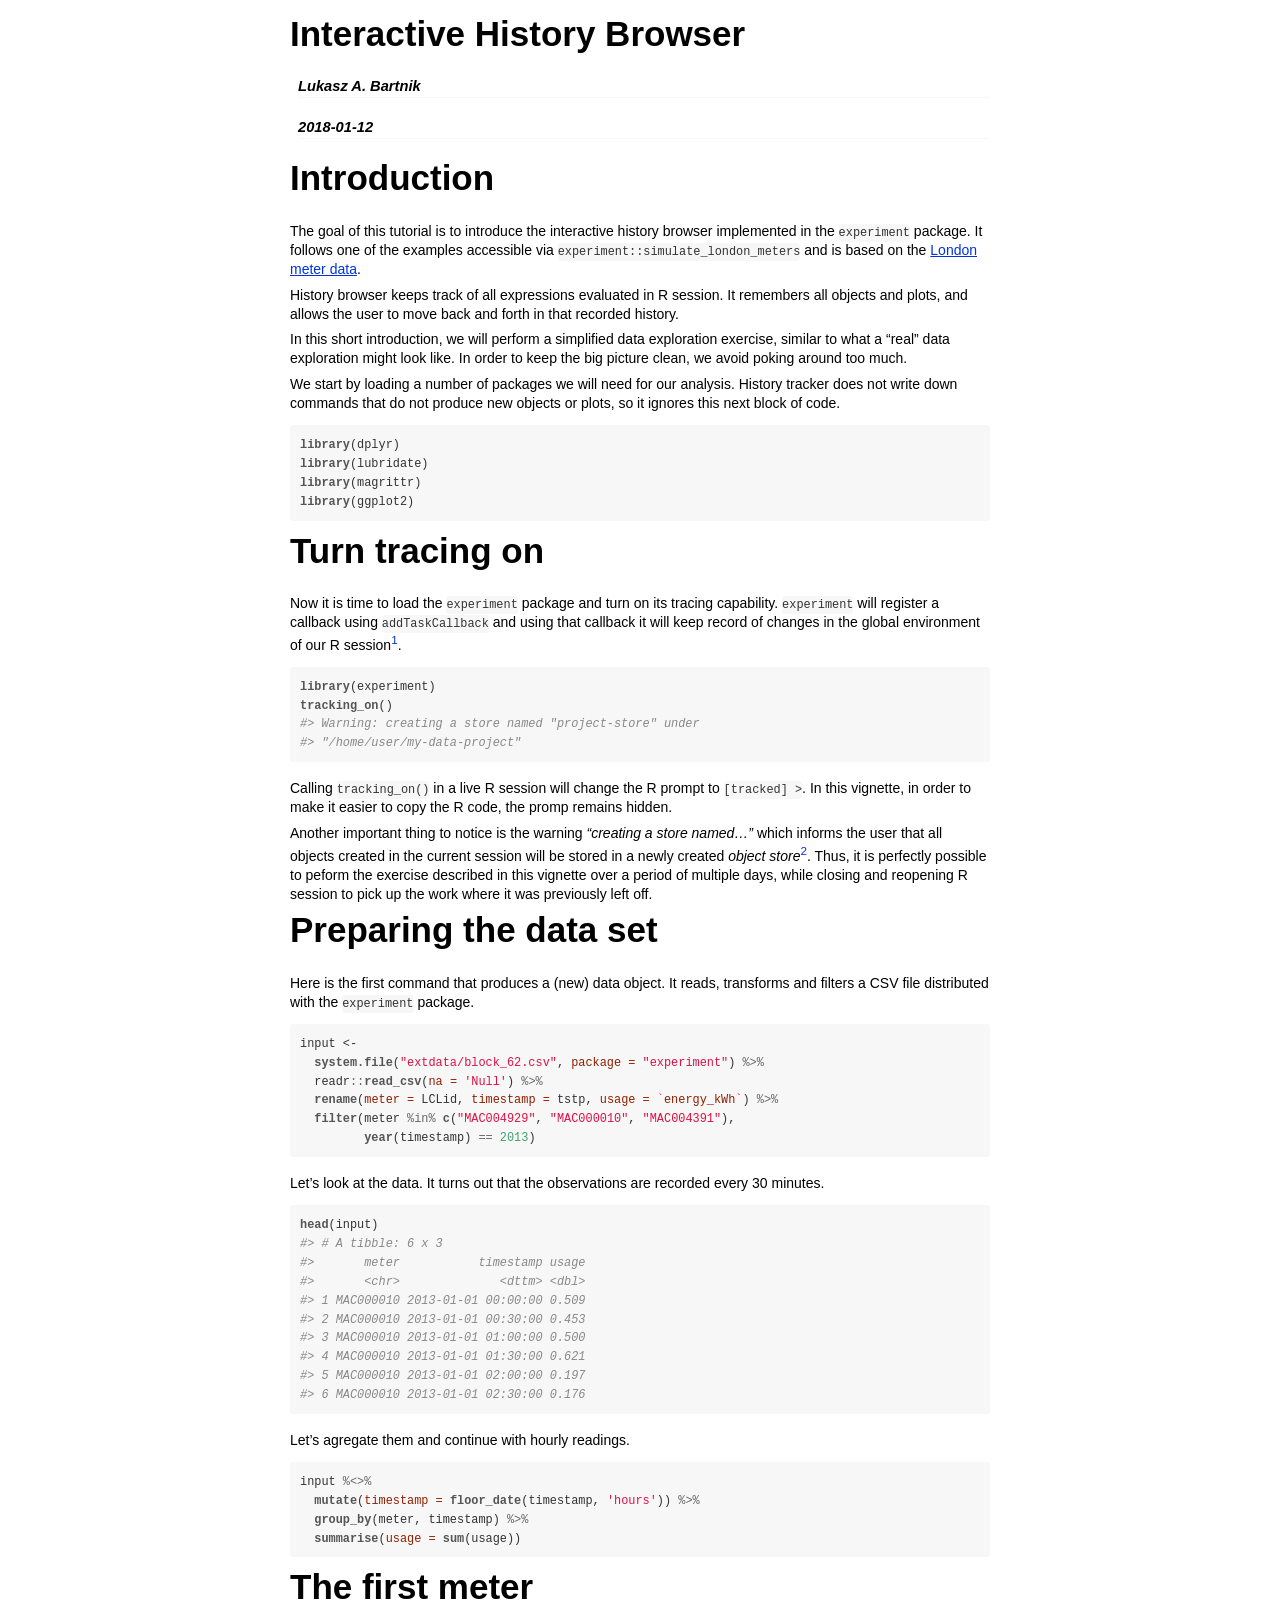
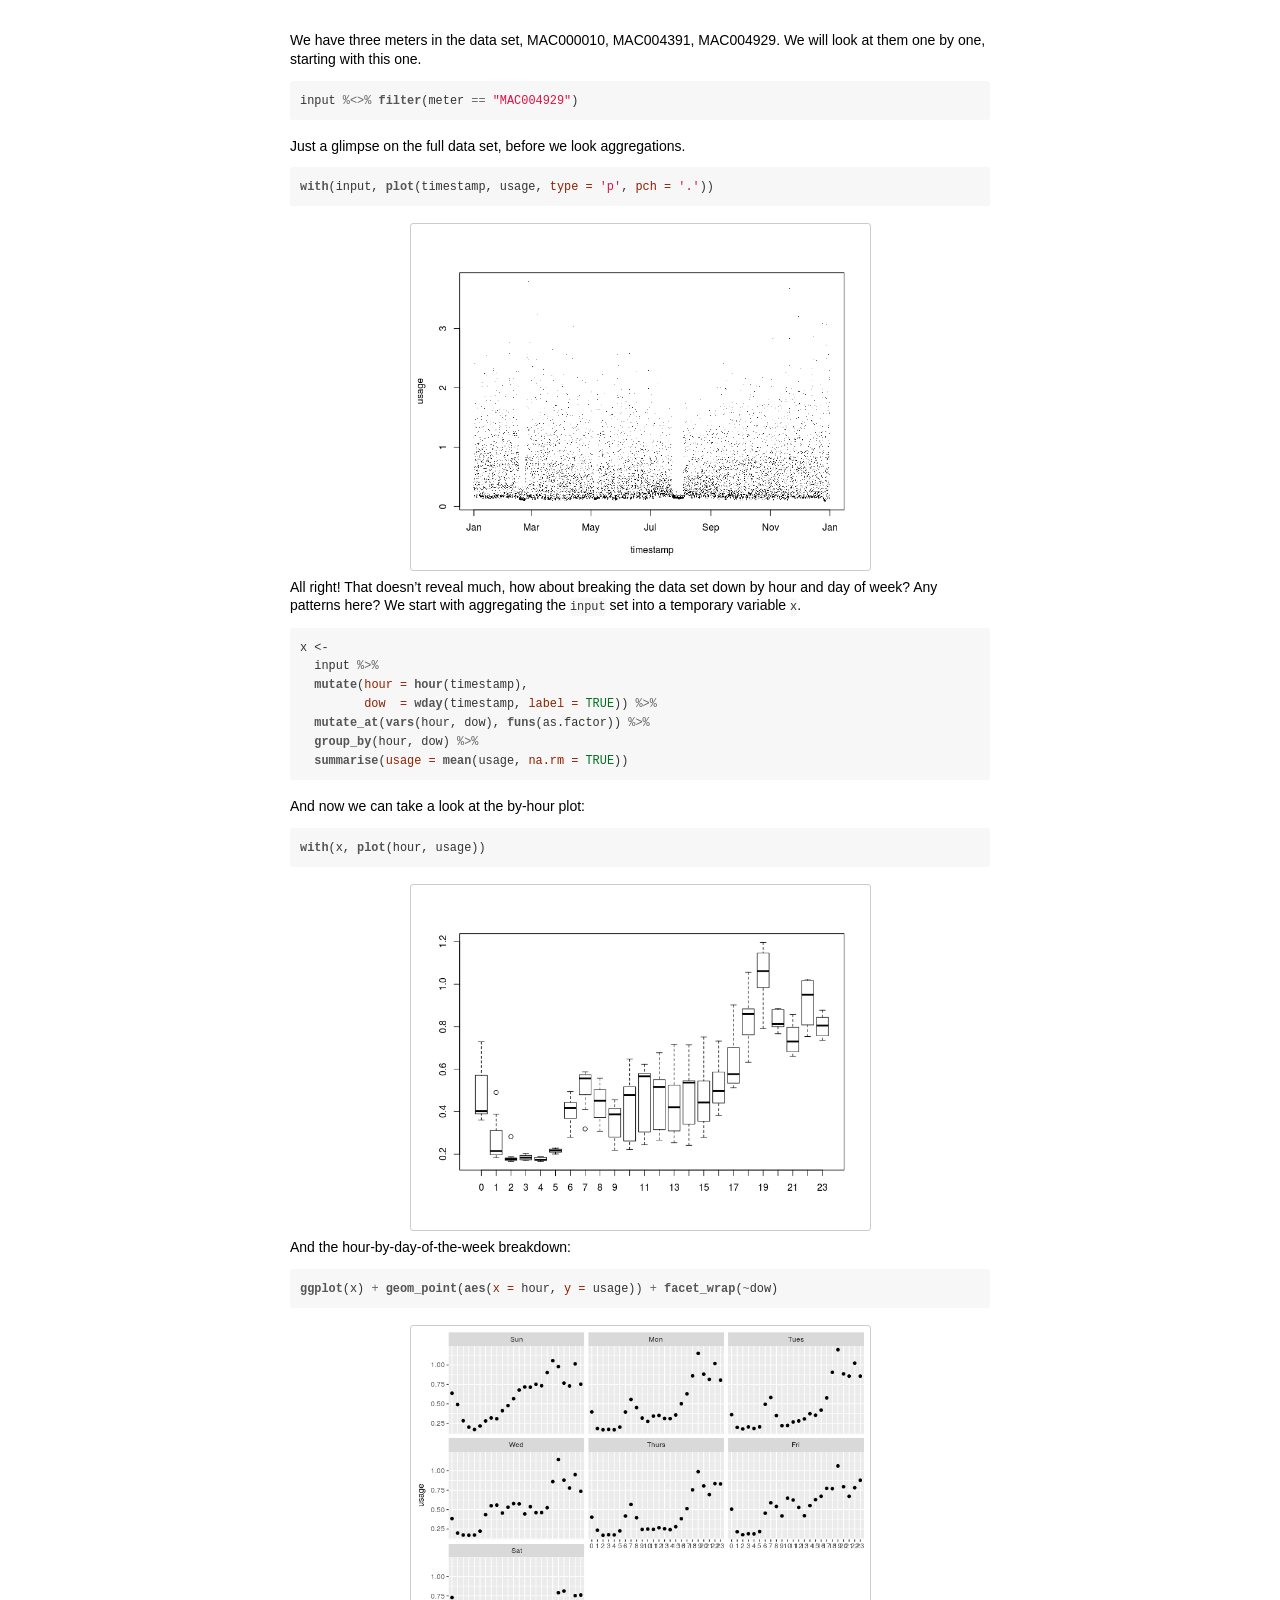
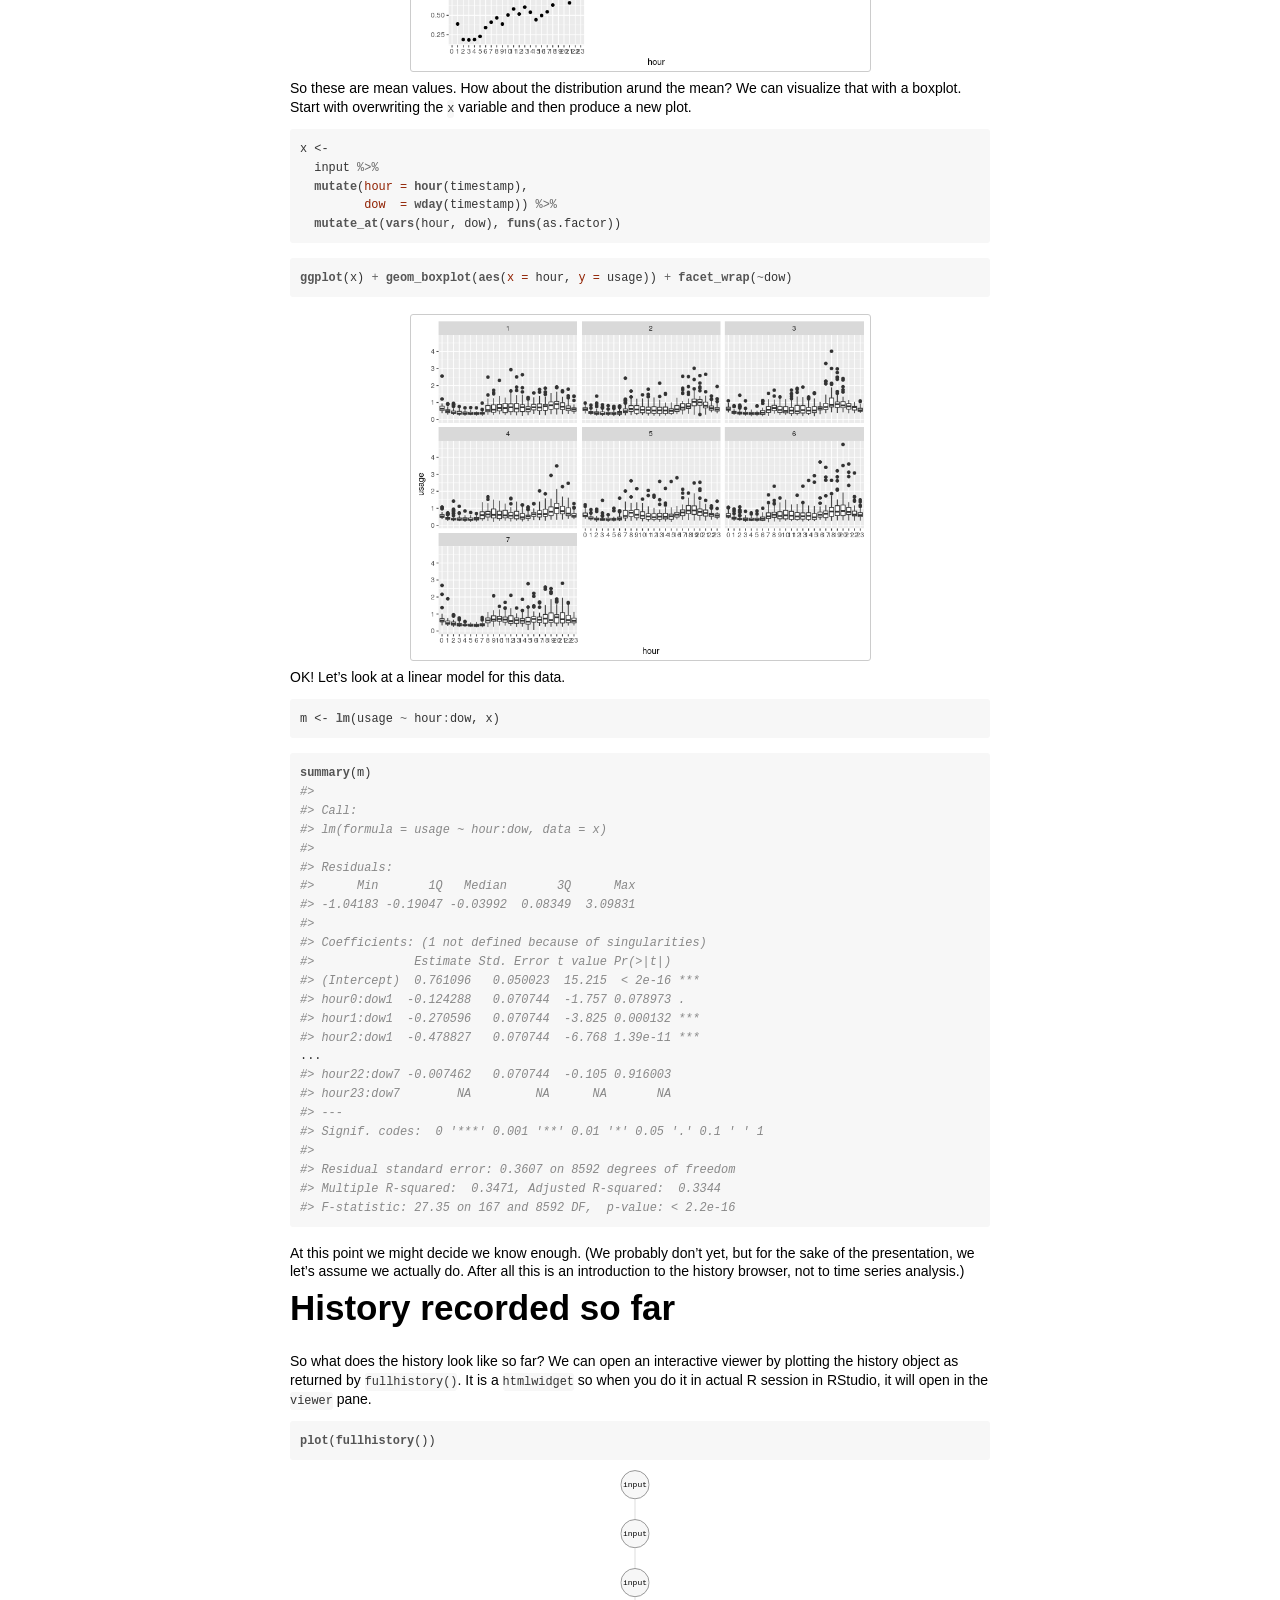
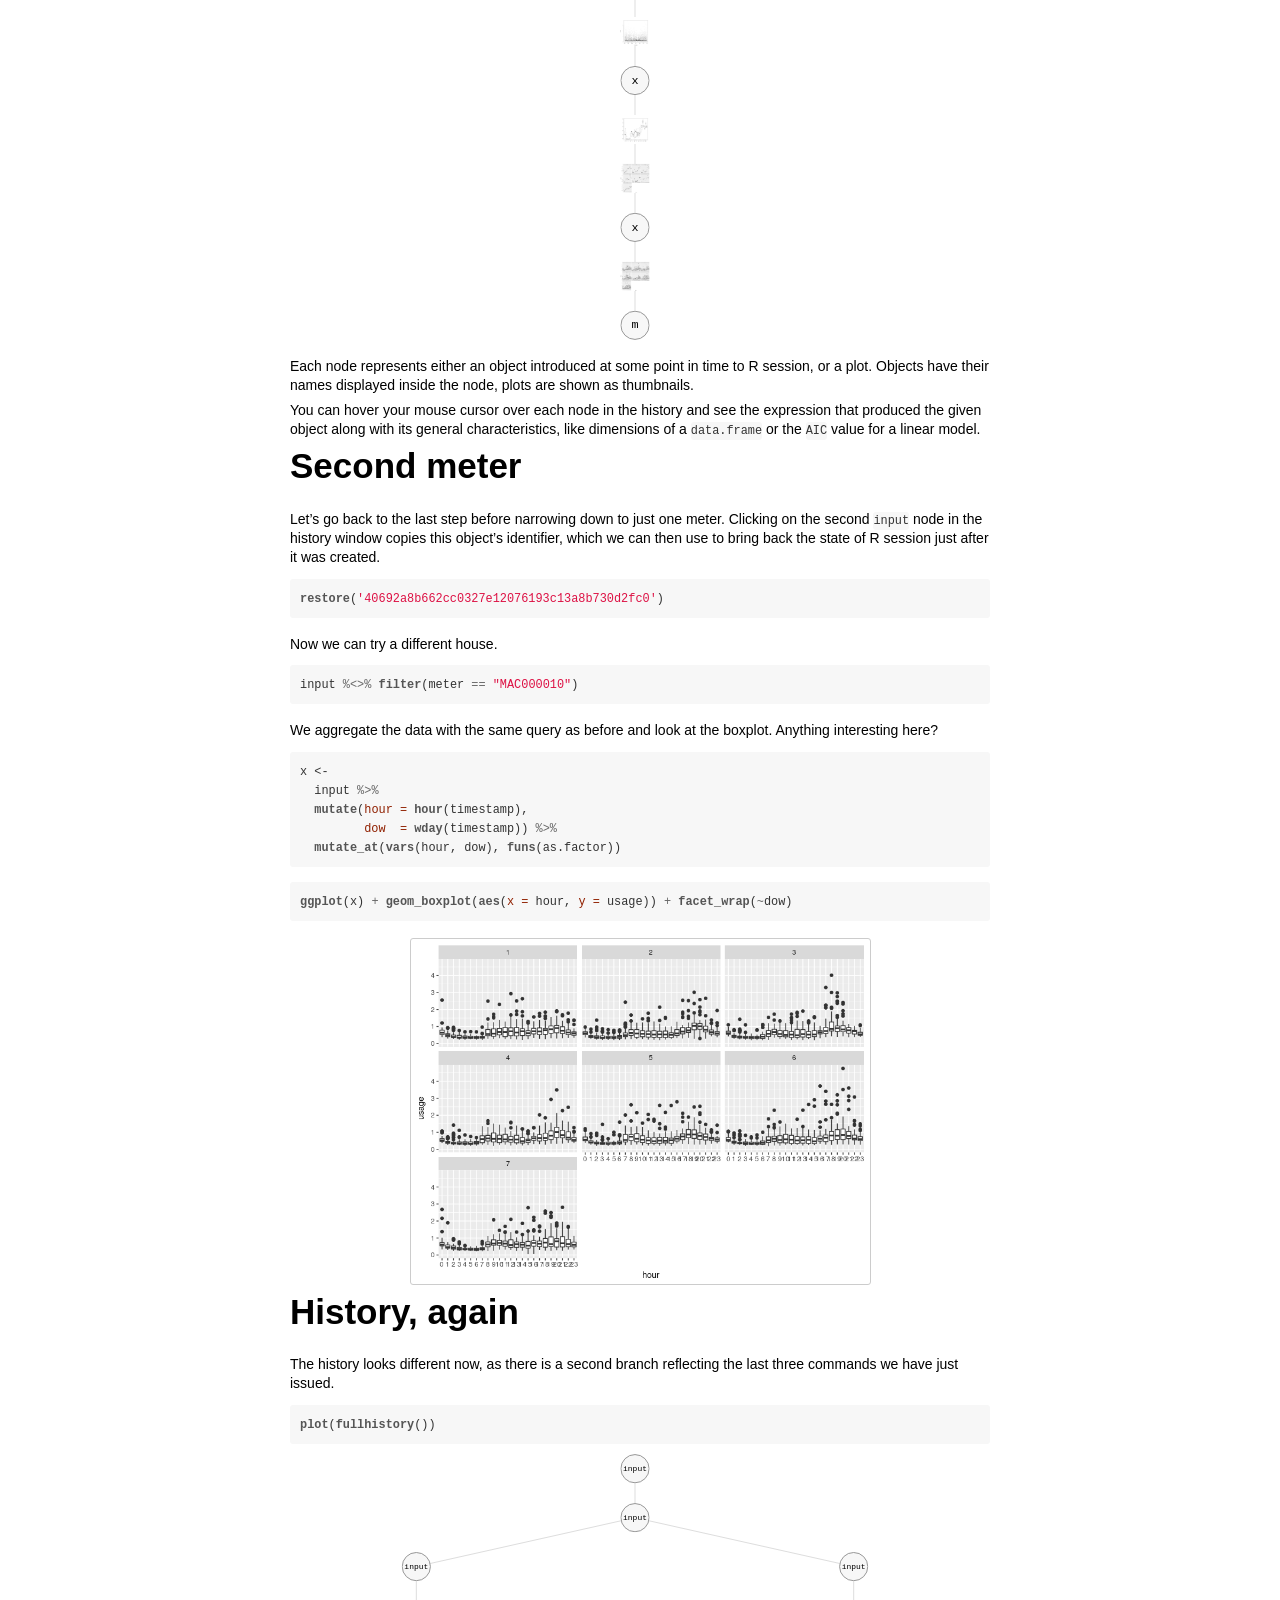
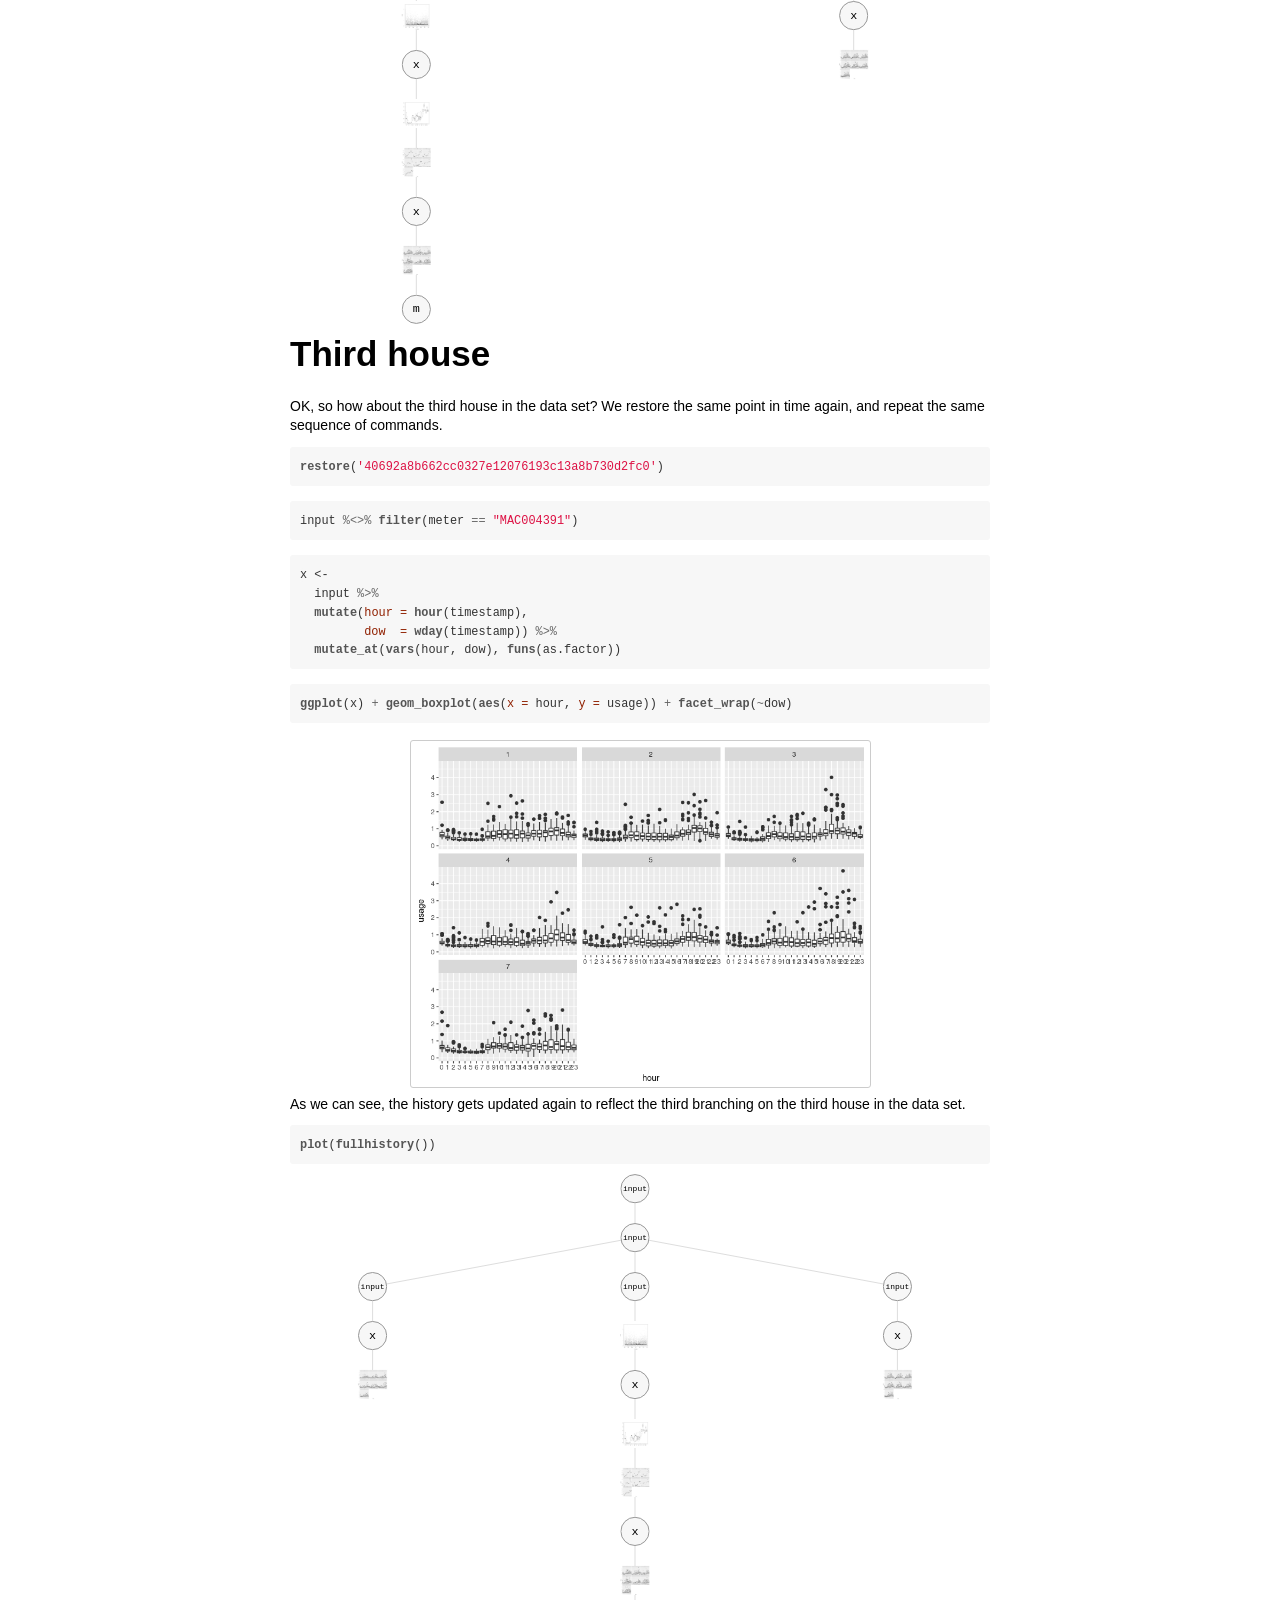
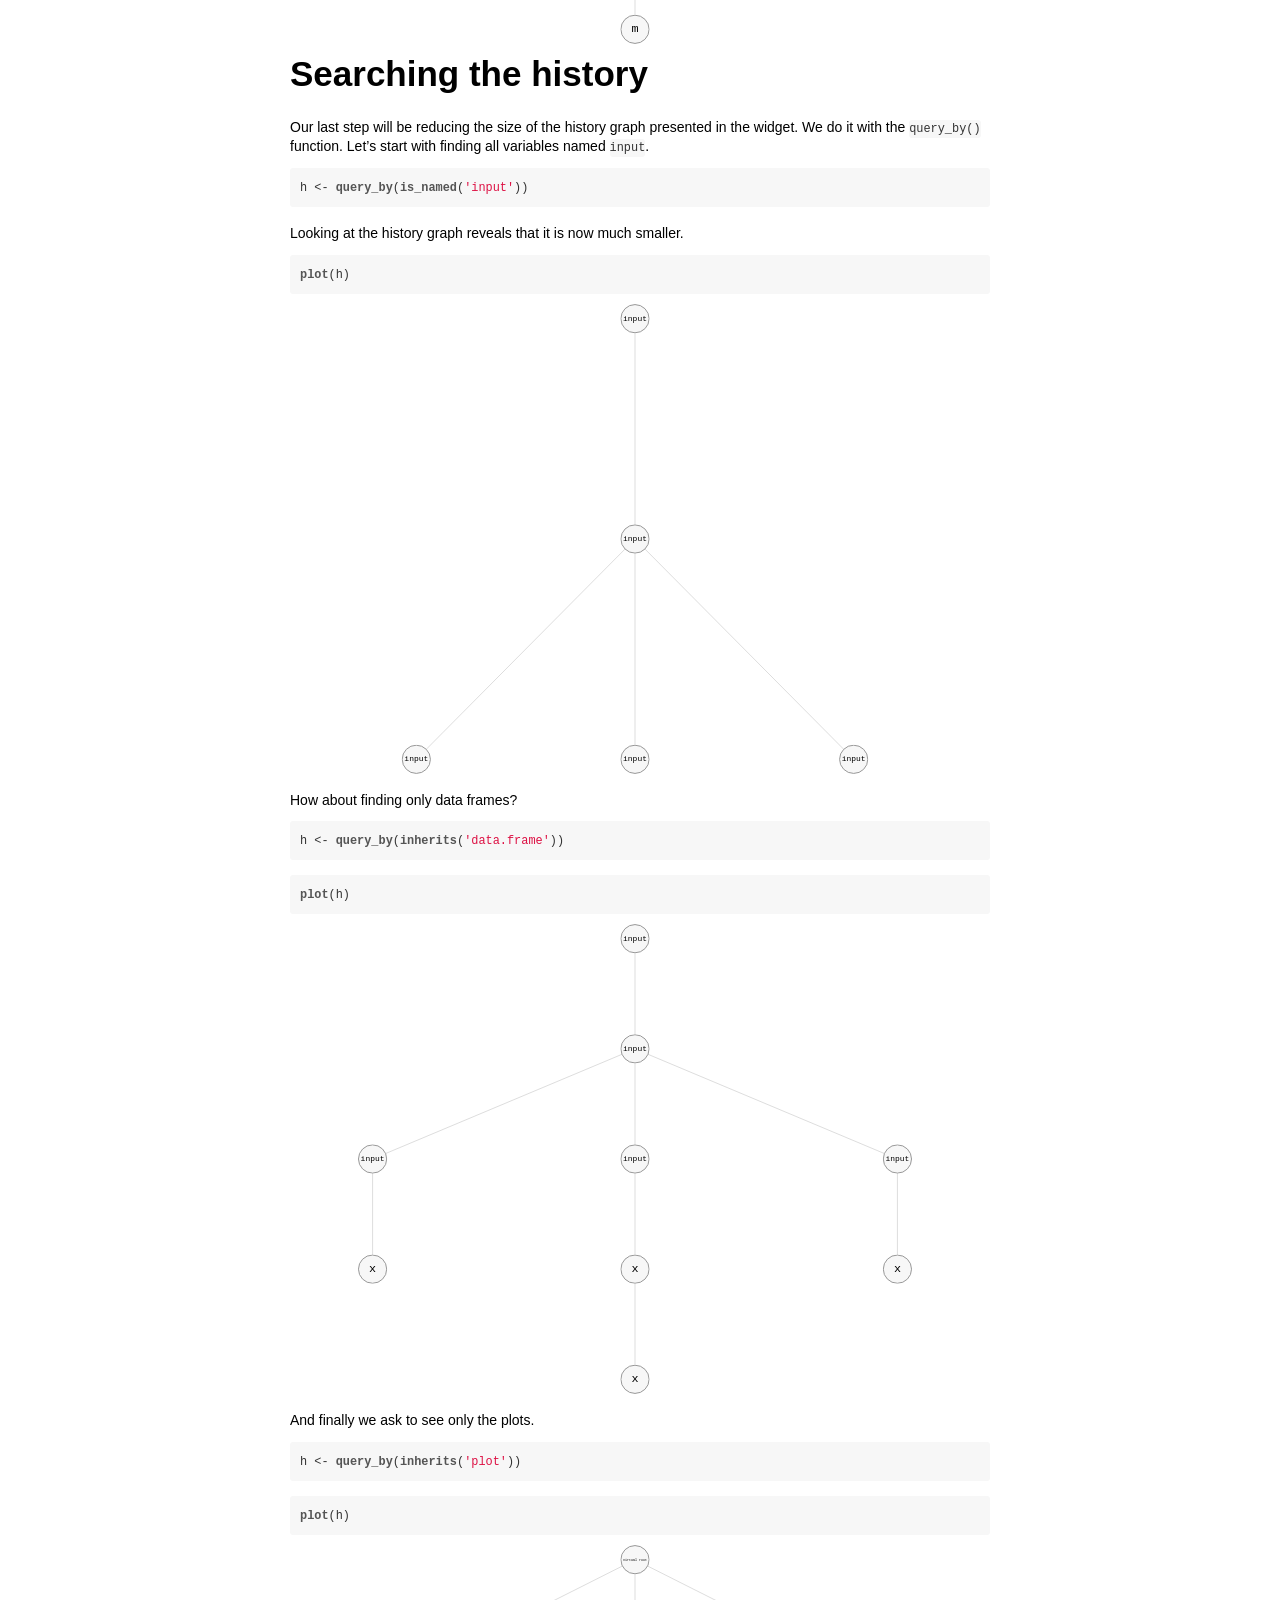
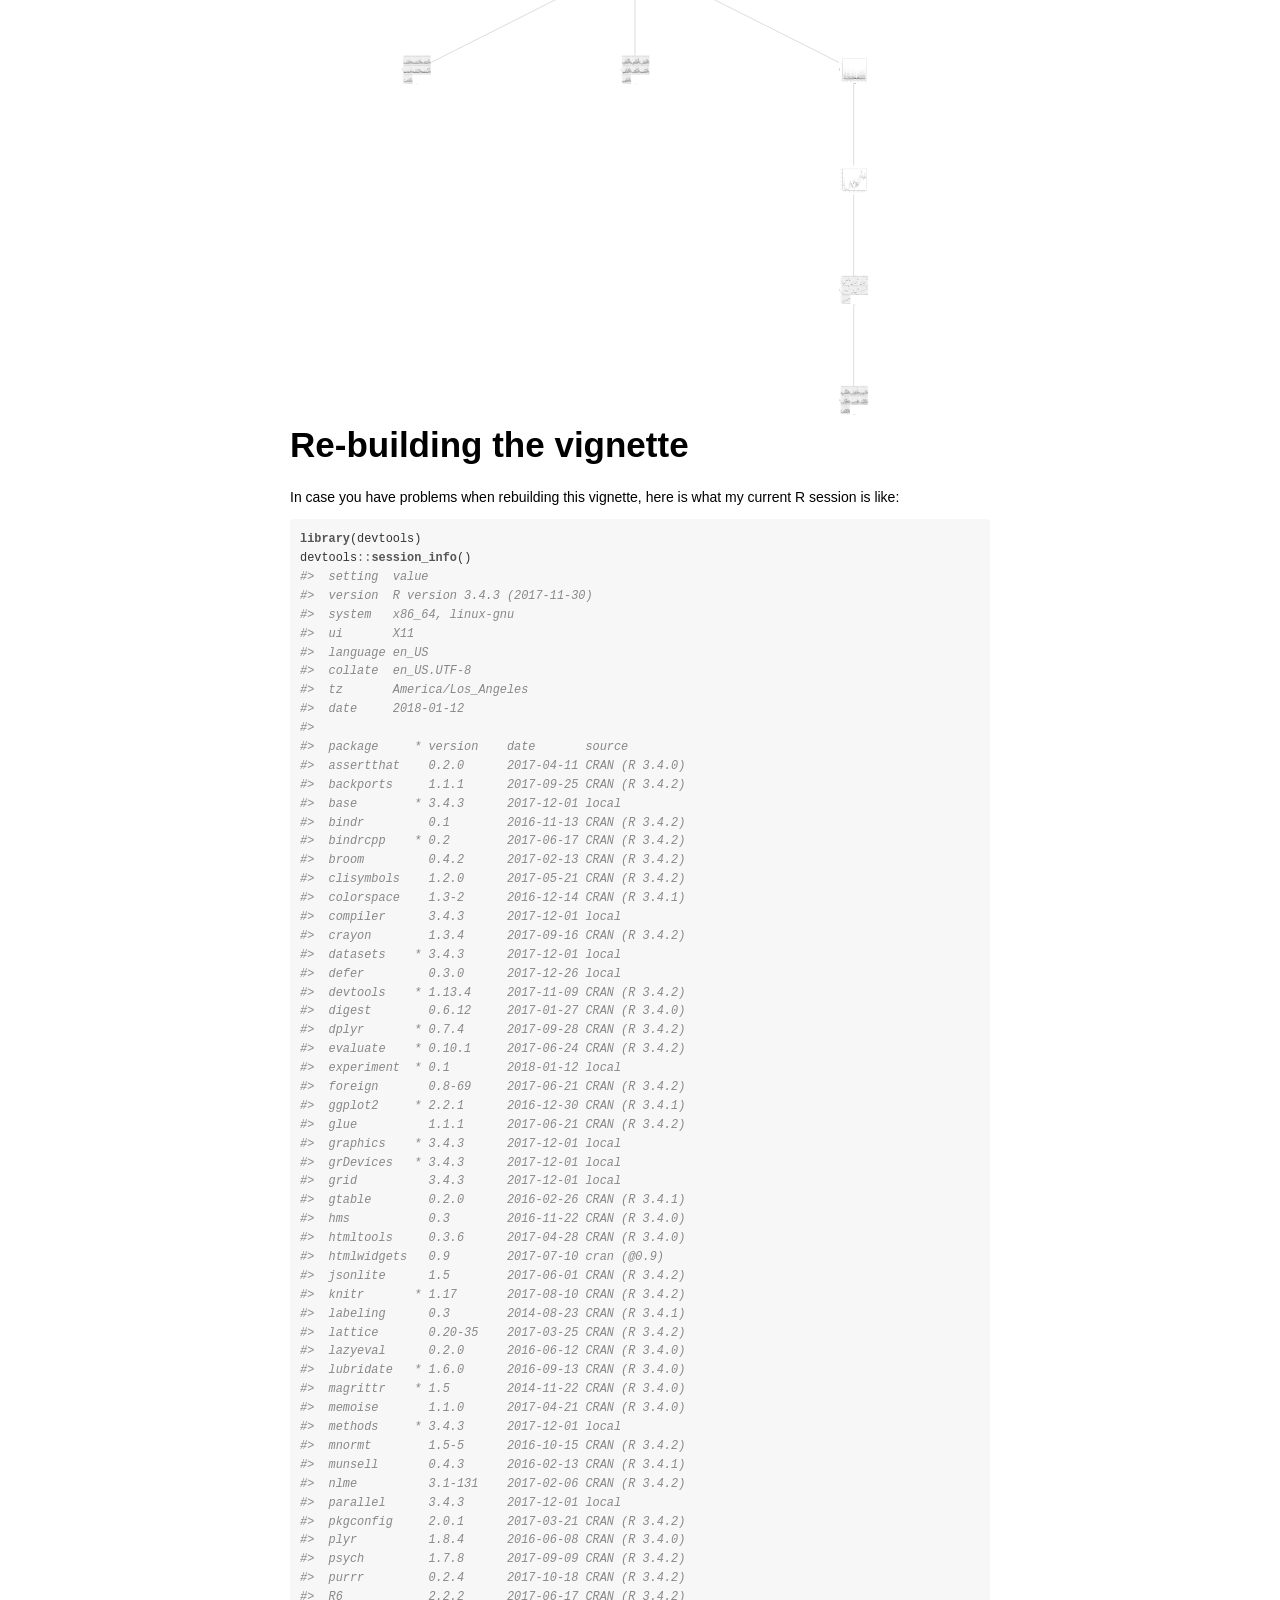
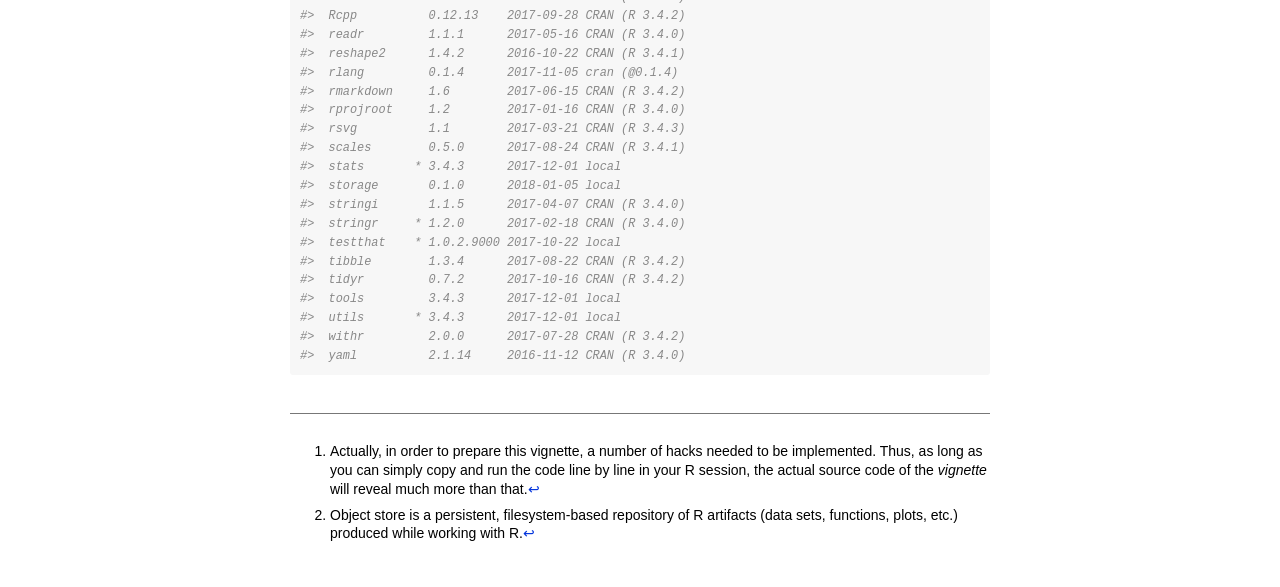
==== inst/doc/intro.html @ fc340dea "update the vignette" ====
<!DOCTYPE html>

<html xmlns="http://www.w3.org/1999/xhtml">

<head>

<meta charset="utf-8" />
<meta http-equiv="Content-Type" content="text/html; charset=utf-8" />
<meta name="generator" content="pandoc" />

<meta name="viewport" content="width=device-width, initial-scale=1">

<meta name="author" content="Lukasz A. Bartnik" />

<meta name="date" content="2018-01-12" />

<title>Interactive History Browser</title>

<script src="[data-uri]"></script>
<script src="[data-uri]"></script>
<script src="[data-uri]"></script>
<script src="[data-uri]"></script>
<link href="data:text/css;charset=utf-8,%0A%2Ehljs%20%7B%0Adisplay%3A%20block%3B%0Aoverflow%2Dx%3A%20auto%3B%0Apadding%3A%200%2E5em%3B%0Abackground%3A%20%233f3f3f%3B%0Acolor%3A%20%23dcdcdc%3B%0A%7D%0A%2Ehljs%2Dkeyword%2C%0A%2Ehljs%2Dselector%2Dtag%2C%0A%2Ehljs%2Dtag%20%7B%0Acolor%3A%20%23e3ceab%3B%0A%7D%0A%2Ehljs%2Dtemplate%2Dtag%20%7B%0Acolor%3A%20%23dcdcdc%3B%0A%7D%0A%2Ehljs%2Dnumber%20%7B%0Acolor%3A%20%238cd0d3%3B%0A%7D%0A%2Ehljs%2Dvariable%2C%0A%2Ehljs%2Dtemplate%2Dvariable%2C%0A%2Ehljs%2Dattribute%20%7B%0Acolor%3A%20%23efdcbc%3B%0A%7D%0A%2Ehljs%2Dliteral%20%7B%0Acolor%3A%20%23efefaf%3B%0A%7D%0A%2Ehljs%2Dsubst%20%7B%0Acolor%3A%20%238f8f8f%3B%0A%7D%0A%2Ehljs%2Dtitle%2C%0A%2Ehljs%2Dname%2C%0A%2Ehljs%2Dselector%2Did%2C%0A%2Ehljs%2Dselector%2Dclass%2C%0A%2Ehljs%2Dsection%2C%0A%2Ehljs%2Dtype%20%7B%0Acolor%3A%20%23efef8f%3B%0A%7D%0A%2Ehljs%2Dsymbol%2C%0A%2Ehljs%2Dbullet%2C%0A%2Ehljs%2Dlink%20%7B%0Acolor%3A%20%23dca3a3%3B%0A%7D%0A%2Ehljs%2Ddeletion%2C%0A%2Ehljs%2Dstring%2C%0A%2Ehljs%2Dbuilt%5Fin%2C%0A%2Ehljs%2Dbuiltin%2Dname%20%7B%0Acolor%3A%20%23cc9393%3B%0A%7D%0A%2Ehljs%2Daddition%2C%0A%2Ehljs%2Dcomment%2C%0A%2Ehljs%2Dquote%2C%0A%2Ehljs%2Dmeta%20%7B%0Acolor%3A%20%237f9f7f%3B%0A%7D%0A%2Ehljs%2Demphasis%20%7B%0Afont%2Dstyle%3A%20italic%3B%0A%7D%0A%2Ehljs%2Dstrong%20%7B%0Afont%2Dweight%3A%20bold%3B%0A%7D%0A" rel="stylesheet" />
<script src="[data-uri]"></script>
<link href="data:text/css;charset=utf-8,%2Ewidget%20%7B%0Awidth%3A%20100%25%3B%0A%7D%0A%2Elenses%20%7B%0Afill%3A%20black%3B%0Aopacity%3A%200%2E15%3B%0A%7D%0A%2Ecommit%20%7B%0Afill%3A%20white%3B%0Astroke%3A%20black%3B%0A%7D%0A%2Evariable%20%7B%0Afill%3A%20rgb%28247%2C%20247%2C%20247%29%3B%0Astroke%3A%20rgb%28150%2C%20150%2C%20150%29%3B%0A%7D%0A%2Elabel%20%7B%0Afont%2Dfamily%3A%20monospace%3B%0Afill%3A%20black%3B%0Astroke%3A%20none%3B%0Afont%2Dsize%3A%208pt%3B%0A%7D%0A%2Eface%20%7B%0Afill%3A%20transparent%3B%0Astroke%3A%20transparent%3B%0A%7D%0A%2Etooltip%20%7B%0Avisibility%3A%20hidden%3B%0Apointer%2Devents%3A%20none%3B%0Aopacity%3A%200%3B%0Aposition%3A%20fixed%3B%0Adisplay%3A%20block%3B%0Afont%2Dsize%3A%209pt%3B%0Apadding%3A%201px%3B%0Aborder%3A%201px%20solid%20black%3B%0Afill%3A%20whitesmoke%3B%0A%7D%0A%2Etooltip%20%3E%20pre%20%7B%0Apointer%2Devents%3A%20none%3B%0Amargin%3A%200%3B%0Amargin%2Dtop%3A%203pt%3B%0A%7D%0A%2Etooltip%20%2Ename%20%7B%0Apointer%2Devents%3A%20none%3B%0Afont%2Dweight%3A%20bold%3B%0A%7D%0A%2Etooltip%20%2Edescription%20%7B%0Apointer%2Devents%3A%20none%3B%0Acolor%3A%20rgb%2871%2C%2067%2C%2067%29%3B%0A%7D%0A%2Etooltip%20code%20%7B%0Apointer%2Devents%3A%20none%3B%0Afont%2Dsize%3A%208pt%3B%0A%7D%0A%2Enotifyjs%2Dsimplenotification%2Dbase%20%7B%0Awhite%2Dspace%3A%20nowrap%3B%0Abackground%2Dcolor%3A%20lightgrey%3B%0Apadding%3A%203pt%3B%0Afont%2Dsize%3A%209pt%3B%0Aborder%2Dradius%3A%204pt%3B%0A%7D%0A" rel="stylesheet" />
<script src="[data-uri]"></script>
<script src="[data-uri]"></script>


<style type="text/css">code{white-space: pre;}</style>
<style type="text/css">
div.sourceCode { overflow-x: auto; }
table.sourceCode, tr.sourceCode, td.lineNumbers, td.sourceCode {
  margin: 0; padding: 0; vertical-align: baseline; border: none; }
table.sourceCode { width: 100%; line-height: 100%; }
td.lineNumbers { text-align: right; padding-right: 4px; padding-left: 4px; color: #aaaaaa; border-right: 1px solid #aaaaaa; }
td.sourceCode { padding-left: 5px; }
code > span.kw { color: #007020; font-weight: bold; } /* Keyword */
code > span.dt { color: #902000; } /* DataType */
code > span.dv { color: #40a070; } /* DecVal */
code > span.bn { color: #40a070; } /* BaseN */
code > span.fl { color: #40a070; } /* Float */
code > span.ch { color: #4070a0; } /* Char */
code > span.st { color: #4070a0; } /* String */
code > span.co { color: #60a0b0; font-style: italic; } /* Comment */
code > span.ot { color: #007020; } /* Other */
code > span.al { color: #ff0000; font-weight: bold; } /* Alert */
code > span.fu { color: #06287e; } /* Function */
code > span.er { color: #ff0000; font-weight: bold; } /* Error */
code > span.wa { color: #60a0b0; font-weight: bold; font-style: italic; } /* Warning */
code > span.cn { color: #880000; } /* Constant */
code > span.sc { color: #4070a0; } /* SpecialChar */
code > span.vs { color: #4070a0; } /* VerbatimString */
code > span.ss { color: #bb6688; } /* SpecialString */
code > span.im { } /* Import */
code > span.va { color: #19177c; } /* Variable */
code > span.cf { color: #007020; font-weight: bold; } /* ControlFlow */
code > span.op { color: #666666; } /* Operator */
code > span.bu { } /* BuiltIn */
code > span.ex { } /* Extension */
code > span.pp { color: #bc7a00; } /* Preprocessor */
code > span.at { color: #7d9029; } /* Attribute */
code > span.do { color: #ba2121; font-style: italic; } /* Documentation */
code > span.an { color: #60a0b0; font-weight: bold; font-style: italic; } /* Annotation */
code > span.cv { color: #60a0b0; font-weight: bold; font-style: italic; } /* CommentVar */
code > span.in { color: #60a0b0; font-weight: bold; font-style: italic; } /* Information */
</style>



<link href="data:text/css;charset=utf-8,body%20%7B%0Abackground%2Dcolor%3A%20%23fff%3B%0Amargin%3A%201em%20auto%3B%0Amax%2Dwidth%3A%20700px%3B%0Aoverflow%3A%20visible%3B%0Apadding%2Dleft%3A%202em%3B%0Apadding%2Dright%3A%202em%3B%0Afont%2Dfamily%3A%20%22Open%20Sans%22%2C%20%22Helvetica%20Neue%22%2C%20Helvetica%2C%20Arial%2C%20sans%2Dserif%3B%0Afont%2Dsize%3A%2014px%3B%0Aline%2Dheight%3A%201%2E35%3B%0A%7D%0A%23header%20%7B%0Atext%2Dalign%3A%20center%3B%0A%7D%0A%23TOC%20%7B%0Aclear%3A%20both%3B%0Amargin%3A%200%200%2010px%2010px%3B%0Apadding%3A%204px%3B%0Awidth%3A%20400px%3B%0Aborder%3A%201px%20solid%20%23CCCCCC%3B%0Aborder%2Dradius%3A%205px%3B%0Abackground%2Dcolor%3A%20%23f6f6f6%3B%0Afont%2Dsize%3A%2013px%3B%0Aline%2Dheight%3A%201%2E3%3B%0A%7D%0A%23TOC%20%2Etoctitle%20%7B%0Afont%2Dweight%3A%20bold%3B%0Afont%2Dsize%3A%2015px%3B%0Amargin%2Dleft%3A%205px%3B%0A%7D%0A%23TOC%20ul%20%7B%0Apadding%2Dleft%3A%2040px%3B%0Amargin%2Dleft%3A%20%2D1%2E5em%3B%0Amargin%2Dtop%3A%205px%3B%0Amargin%2Dbottom%3A%205px%3B%0A%7D%0A%23TOC%20ul%20ul%20%7B%0Amargin%2Dleft%3A%20%2D2em%3B%0A%7D%0A%23TOC%20li%20%7B%0Aline%2Dheight%3A%2016px%3B%0A%7D%0Atable%20%7B%0Amargin%3A%201em%20auto%3B%0Aborder%2Dwidth%3A%201px%3B%0Aborder%2Dcolor%3A%20%23DDDDDD%3B%0Aborder%2Dstyle%3A%20outset%3B%0Aborder%2Dcollapse%3A%20collapse%3B%0A%7D%0Atable%20th%20%7B%0Aborder%2Dwidth%3A%202px%3B%0Apadding%3A%205px%3B%0Aborder%2Dstyle%3A%20inset%3B%0A%7D%0Atable%20td%20%7B%0Aborder%2Dwidth%3A%201px%3B%0Aborder%2Dstyle%3A%20inset%3B%0Aline%2Dheight%3A%2018px%3B%0Apadding%3A%205px%205px%3B%0A%7D%0Atable%2C%20table%20th%2C%20table%20td%20%7B%0Aborder%2Dleft%2Dstyle%3A%20none%3B%0Aborder%2Dright%2Dstyle%3A%20none%3B%0A%7D%0Atable%20thead%2C%20table%20tr%2Eeven%20%7B%0Abackground%2Dcolor%3A%20%23f7f7f7%3B%0A%7D%0Ap%20%7B%0Amargin%3A%200%2E5em%200%3B%0A%7D%0Ablockquote%20%7B%0Abackground%2Dcolor%3A%20%23f6f6f6%3B%0Apadding%3A%200%2E25em%200%2E75em%3B%0A%7D%0Ahr%20%7B%0Aborder%2Dstyle%3A%20solid%3B%0Aborder%3A%20none%3B%0Aborder%2Dtop%3A%201px%20solid%20%23777%3B%0Amargin%3A%2028px%200%3B%0A%7D%0Adl%20%7B%0Amargin%2Dleft%3A%200%3B%0A%7D%0Adl%20dd%20%7B%0Amargin%2Dbottom%3A%2013px%3B%0Amargin%2Dleft%3A%2013px%3B%0A%7D%0Adl%20dt%20%7B%0Afont%2Dweight%3A%20bold%3B%0A%7D%0Aul%20%7B%0Amargin%2Dtop%3A%200%3B%0A%7D%0Aul%20li%20%7B%0Alist%2Dstyle%3A%20circle%20outside%3B%0A%7D%0Aul%20ul%20%7B%0Amargin%2Dbottom%3A%200%3B%0A%7D%0Apre%2C%20code%20%7B%0Abackground%2Dcolor%3A%20%23f7f7f7%3B%0Aborder%2Dradius%3A%203px%3B%0Acolor%3A%20%23333%3B%0Awhite%2Dspace%3A%20pre%2Dwrap%3B%20%0A%7D%0Apre%20%7B%0Aborder%2Dradius%3A%203px%3B%0Amargin%3A%205px%200px%2010px%200px%3B%0Apadding%3A%2010px%3B%0A%7D%0Apre%3Anot%28%5Bclass%5D%29%20%7B%0Abackground%2Dcolor%3A%20%23f7f7f7%3B%0A%7D%0Acode%20%7B%0Afont%2Dfamily%3A%20Consolas%2C%20Monaco%2C%20%27Courier%20New%27%2C%20monospace%3B%0Afont%2Dsize%3A%2085%25%3B%0A%7D%0Ap%20%3E%20code%2C%20li%20%3E%20code%20%7B%0Apadding%3A%202px%200px%3B%0A%7D%0Adiv%2Efigure%20%7B%0Atext%2Dalign%3A%20center%3B%0A%7D%0Aimg%20%7B%0Abackground%2Dcolor%3A%20%23FFFFFF%3B%0Apadding%3A%202px%3B%0Aborder%3A%201px%20solid%20%23DDDDDD%3B%0Aborder%2Dradius%3A%203px%3B%0Aborder%3A%201px%20solid%20%23CCCCCC%3B%0Amargin%3A%200%205px%3B%0A%7D%0Ah1%20%7B%0Amargin%2Dtop%3A%200%3B%0Afont%2Dsize%3A%2035px%3B%0Aline%2Dheight%3A%2040px%3B%0A%7D%0Ah2%20%7B%0Aborder%2Dbottom%3A%204px%20solid%20%23f7f7f7%3B%0Apadding%2Dtop%3A%2010px%3B%0Apadding%2Dbottom%3A%202px%3B%0Afont%2Dsize%3A%20145%25%3B%0A%7D%0Ah3%20%7B%0Aborder%2Dbottom%3A%202px%20solid%20%23f7f7f7%3B%0Apadding%2Dtop%3A%2010px%3B%0Afont%2Dsize%3A%20120%25%3B%0A%7D%0Ah4%20%7B%0Aborder%2Dbottom%3A%201px%20solid%20%23f7f7f7%3B%0Amargin%2Dleft%3A%208px%3B%0Afont%2Dsize%3A%20105%25%3B%0A%7D%0Ah5%2C%20h6%20%7B%0Aborder%2Dbottom%3A%201px%20solid%20%23ccc%3B%0Afont%2Dsize%3A%20105%25%3B%0A%7D%0Aa%20%7B%0Acolor%3A%20%230033dd%3B%0Atext%2Ddecoration%3A%20none%3B%0A%7D%0Aa%3Ahover%20%7B%0Acolor%3A%20%236666ff%3B%20%7D%0Aa%3Avisited%20%7B%0Acolor%3A%20%23800080%3B%20%7D%0Aa%3Avisited%3Ahover%20%7B%0Acolor%3A%20%23BB00BB%3B%20%7D%0Aa%5Bhref%5E%3D%22http%3A%22%5D%20%7B%0Atext%2Ddecoration%3A%20underline%3B%20%7D%0Aa%5Bhref%5E%3D%22https%3A%22%5D%20%7B%0Atext%2Ddecoration%3A%20underline%3B%20%7D%0A%0Acode%20%3E%20span%2Ekw%20%7B%20color%3A%20%23555%3B%20font%2Dweight%3A%20bold%3B%20%7D%20%0Acode%20%3E%20span%2Edt%20%7B%20color%3A%20%23902000%3B%20%7D%20%0Acode%20%3E%20span%2Edv%20%7B%20color%3A%20%2340a070%3B%20%7D%20%0Acode%20%3E%20span%2Ebn%20%7B%20color%3A%20%23d14%3B%20%7D%20%0Acode%20%3E%20span%2Efl%20%7B%20color%3A%20%23d14%3B%20%7D%20%0Acode%20%3E%20span%2Ech%20%7B%20color%3A%20%23d14%3B%20%7D%20%0Acode%20%3E%20span%2Est%20%7B%20color%3A%20%23d14%3B%20%7D%20%0Acode%20%3E%20span%2Eco%20%7B%20color%3A%20%23888888%3B%20font%2Dstyle%3A%20italic%3B%20%7D%20%0Acode%20%3E%20span%2Eot%20%7B%20color%3A%20%23007020%3B%20%7D%20%0Acode%20%3E%20span%2Eal%20%7B%20color%3A%20%23ff0000%3B%20font%2Dweight%3A%20bold%3B%20%7D%20%0Acode%20%3E%20span%2Efu%20%7B%20color%3A%20%23900%3B%20font%2Dweight%3A%20bold%3B%20%7D%20%20code%20%3E%20span%2Eer%20%7B%20color%3A%20%23a61717%3B%20background%2Dcolor%3A%20%23e3d2d2%3B%20%7D%20%0A" rel="stylesheet" type="text/css" />

</head>

<body>




<h1 class="title toc-ignore">Interactive History Browser</h1>
<h4 class="author"><em>Lukasz A. Bartnik</em></h4>
<h4 class="date"><em>2018-01-12</em></h4>



<div id="introduction" class="section level1">
<h1>Introduction</h1>
<p>The goal of this tutorial is to introduce the interactive history browser implemented in the <code>experiment</code> package. It follows one of the examples accessible via <code>experiment::simulate_london_meters</code> and is based on the <a href="https://data.london.gov.uk/dataset/smartmeter-energy-use-data-in-london-households">London meter data</a>.</p>
<p>History browser keeps track of all expressions evaluated in R session. It remembers all objects and plots, and allows the user to move back and forth in that recorded history.</p>
<p>In this short introduction, we will perform a simplified data exploration exercise, similar to what a “real” data exploration might look like. In order to keep the big picture clean, we avoid poking around too much.</p>
<p>We start by loading a number of packages we will need for our analysis. History tracker does not write down commands that do not produce new objects or plots, so it ignores this next block of code.</p>
<div class="sourceCode"><pre class="sourceCode r"><code class="sourceCode r"><span class="kw">library</span>(dplyr)
<span class="kw">library</span>(lubridate)
<span class="kw">library</span>(magrittr)
<span class="kw">library</span>(ggplot2)</code></pre></div>
</div>
<div id="turn-tracing-on" class="section level1">
<h1>Turn tracing on</h1>
<p>Now it is time to load the <code>experiment</code> package and turn on its tracing capability. <code>experiment</code> will register a callback using <code>addTaskCallback</code> and using that callback it will keep record of changes in the global environment of our R session<a href="#fn1" class="footnoteRef" id="fnref1"><sup>1</sup></a>.</p>
<div class="sourceCode"><pre class="sourceCode r"><code class="sourceCode r"><span class="kw">library</span>(experiment)
<span class="kw">tracking_on</span>()
<span class="co">#&gt; Warning: creating a store named &quot;project-store&quot; under</span>
<span class="co">#&gt; &quot;/home/user/my-data-project&quot;</span></code></pre></div>
<p>Calling <code>tracking_on()</code> in a live R session will change the R prompt to <code>[tracked] &gt;</code>. In this vignette, in order to make it easier to copy the R code, the promp remains hidden.</p>
<p>Another important thing to notice is the warning <em>“creating a store named…”</em> which informs the user that all objects created in the current session will be stored in a newly created <em>object store</em><a href="#fn2" class="footnoteRef" id="fnref2"><sup>2</sup></a>. Thus, it is perfectly possible to peform the exercise described in this vignette over a period of multiple days, while closing and reopening R session to pick up the work where it was previously left off.</p>
</div>
<div id="preparing-the-data-set" class="section level1">
<h1>Preparing the data set</h1>
<p>Here is the first command that produces a (new) data object. It reads, transforms and filters a CSV file distributed with the <code>experiment</code> package.</p>
<div class="sourceCode"><pre class="sourceCode r"><code class="sourceCode r">input &lt;-
<span class="st">  </span><span class="kw">system.file</span>(<span class="st">&quot;extdata/block_62.csv&quot;</span>, <span class="dt">package =</span> <span class="st">&quot;experiment&quot;</span>) <span class="op">%&gt;%</span>
<span class="st">  </span>readr<span class="op">::</span><span class="kw">read_csv</span>(<span class="dt">na =</span> <span class="st">'Null'</span>) <span class="op">%&gt;%</span>
<span class="st">  </span><span class="kw">rename</span>(<span class="dt">meter =</span> LCLid, <span class="dt">timestamp =</span> tstp, <span class="dt">usage =</span> <span class="st">`</span><span class="dt">energy_kWh</span><span class="st">`</span>) <span class="op">%&gt;%</span>
<span class="st">  </span><span class="kw">filter</span>(meter <span class="op">%in%</span><span class="st"> </span><span class="kw">c</span>(<span class="st">&quot;MAC004929&quot;</span>, <span class="st">&quot;MAC000010&quot;</span>, <span class="st">&quot;MAC004391&quot;</span>),
         <span class="kw">year</span>(timestamp) <span class="op">==</span><span class="st"> </span><span class="dv">2013</span>)</code></pre></div>
<p>Let’s look at the data. It turns out that the observations are recorded every 30 minutes.</p>
<div class="sourceCode"><pre class="sourceCode r"><code class="sourceCode r"><span class="kw">head</span>(input)
<span class="co">#&gt; # A tibble: 6 x 3</span>
<span class="co">#&gt;       meter           timestamp usage</span>
<span class="co">#&gt;       &lt;chr&gt;              &lt;dttm&gt; &lt;dbl&gt;</span>
<span class="co">#&gt; 1 MAC000010 2013-01-01 00:00:00 0.509</span>
<span class="co">#&gt; 2 MAC000010 2013-01-01 00:30:00 0.453</span>
<span class="co">#&gt; 3 MAC000010 2013-01-01 01:00:00 0.500</span>
<span class="co">#&gt; 4 MAC000010 2013-01-01 01:30:00 0.621</span>
<span class="co">#&gt; 5 MAC000010 2013-01-01 02:00:00 0.197</span>
<span class="co">#&gt; 6 MAC000010 2013-01-01 02:30:00 0.176</span></code></pre></div>
<p>Let’s agregate them and continue with hourly readings.</p>
<div class="sourceCode"><pre class="sourceCode r"><code class="sourceCode r">input <span class="op">%&lt;&gt;%</span>
<span class="st">  </span><span class="kw">mutate</span>(<span class="dt">timestamp =</span> <span class="kw">floor_date</span>(timestamp, <span class="st">'hours'</span>)) <span class="op">%&gt;%</span>
<span class="st">  </span><span class="kw">group_by</span>(meter, timestamp) <span class="op">%&gt;%</span>
<span class="st">  </span><span class="kw">summarise</span>(<span class="dt">usage =</span> <span class="kw">sum</span>(usage))</code></pre></div>
</div>
<div id="the-first-meter" class="section level1">
<h1>The first meter</h1>
<p>We have three meters in the data set, MAC000010, MAC004391, MAC004929. We will look at them one by one, starting with this one.</p>
<div class="sourceCode"><pre class="sourceCode r"><code class="sourceCode r">input <span class="op">%&lt;&gt;%</span><span class="st"> </span><span class="kw">filter</span>(meter <span class="op">==</span><span class="st"> &quot;MAC004929&quot;</span>)</code></pre></div>
<p>Just a glimpse on the full data set, before we look aggregations.</p>
<div class="sourceCode"><pre class="sourceCode r"><code class="sourceCode r"><span class="kw">with</span>(input, <span class="kw">plot</span>(timestamp, usage, <span class="dt">type =</span> <span class="st">'p'</span>, <span class="dt">pch =</span> <span class="st">'.'</span>))</code></pre></div>
<p><img src="[data-uri]" width="65%" style="display: block; margin: auto;" /></p>
<p>All right! That doesn’t reveal much, how about breaking the data set down by hour and day of week? Any patterns here? We start with aggregating the <code>input</code> set into a temporary variable <code>x</code>.</p>
<div class="sourceCode"><pre class="sourceCode r"><code class="sourceCode r">x &lt;-
<span class="st">  </span>input <span class="op">%&gt;%</span>
<span class="st">  </span><span class="kw">mutate</span>(<span class="dt">hour =</span> <span class="kw">hour</span>(timestamp),
         <span class="dt">dow  =</span> <span class="kw">wday</span>(timestamp, <span class="dt">label =</span> <span class="ot">TRUE</span>)) <span class="op">%&gt;%</span>
<span class="st">  </span><span class="kw">mutate_at</span>(<span class="kw">vars</span>(hour, dow), <span class="kw">funs</span>(as.factor)) <span class="op">%&gt;%</span>
<span class="st">  </span><span class="kw">group_by</span>(hour, dow) <span class="op">%&gt;%</span>
<span class="st">  </span><span class="kw">summarise</span>(<span class="dt">usage =</span> <span class="kw">mean</span>(usage, <span class="dt">na.rm =</span> <span class="ot">TRUE</span>))</code></pre></div>
<p>And now we can take a look at the by-hour plot:</p>
<div class="sourceCode"><pre class="sourceCode r"><code class="sourceCode r"><span class="kw">with</span>(x, <span class="kw">plot</span>(hour, usage))</code></pre></div>
<p><img src="[data-uri]" width="65%" style="display: block; margin: auto;" /></p>
<p>And the hour-by-day-of-the-week breakdown:</p>
<div class="sourceCode"><pre class="sourceCode r"><code class="sourceCode r"><span class="kw">ggplot</span>(x) <span class="op">+</span><span class="st"> </span><span class="kw">geom_point</span>(<span class="kw">aes</span>(<span class="dt">x =</span> hour, <span class="dt">y =</span> usage)) <span class="op">+</span><span class="st"> </span><span class="kw">facet_wrap</span>(<span class="op">~</span>dow)</code></pre></div>
<p><img src="[data-uri]" width="65%" style="display: block; margin: auto;" /></p>
<p>So these are mean values. How about the distribution arund the mean? We can visualize that with a boxplot. Start with overwriting the <code>x</code> variable and then produce a new plot.</p>
<div class="sourceCode"><pre class="sourceCode r"><code class="sourceCode r">x &lt;-
<span class="st">  </span>input <span class="op">%&gt;%</span>
<span class="st">  </span><span class="kw">mutate</span>(<span class="dt">hour =</span> <span class="kw">hour</span>(timestamp),
         <span class="dt">dow  =</span> <span class="kw">wday</span>(timestamp)) <span class="op">%&gt;%</span>
<span class="st">  </span><span class="kw">mutate_at</span>(<span class="kw">vars</span>(hour, dow), <span class="kw">funs</span>(as.factor))</code></pre></div>
<div class="sourceCode"><pre class="sourceCode r"><code class="sourceCode r"><span class="kw">ggplot</span>(x) <span class="op">+</span><span class="st"> </span><span class="kw">geom_boxplot</span>(<span class="kw">aes</span>(<span class="dt">x =</span> hour, <span class="dt">y =</span> usage)) <span class="op">+</span><span class="st"> </span><span class="kw">facet_wrap</span>(<span class="op">~</span>dow)</code></pre></div>
<p><img src="[data-uri]" width="65%" style="display: block; margin: auto;" /></p>
<p>OK! Let’s look at a linear model for this data.</p>
<div class="sourceCode"><pre class="sourceCode r"><code class="sourceCode r">m &lt;-<span class="st"> </span><span class="kw">lm</span>(usage <span class="op">~</span><span class="st"> </span>hour<span class="op">:</span>dow, x)</code></pre></div>
<div class="sourceCode"><pre class="sourceCode r"><code class="sourceCode r"><span class="kw">summary</span>(m)
<span class="co">#&gt; </span>
<span class="co">#&gt; Call:</span>
<span class="co">#&gt; lm(formula = usage ~ hour:dow, data = x)</span>
<span class="co">#&gt; </span>
<span class="co">#&gt; Residuals:</span>
<span class="co">#&gt;      Min       1Q   Median       3Q      Max </span>
<span class="co">#&gt; -1.04183 -0.19047 -0.03992  0.08349  3.09831 </span>
<span class="co">#&gt; </span>
<span class="co">#&gt; Coefficients: (1 not defined because of singularities)</span>
<span class="co">#&gt;              Estimate Std. Error t value Pr(&gt;|t|)    </span>
<span class="co">#&gt; (Intercept)  0.761096   0.050023  15.215  &lt; 2e-16 ***</span>
<span class="co">#&gt; hour0:dow1  -0.124288   0.070744  -1.757 0.078973 .  </span>
<span class="co">#&gt; hour1:dow1  -0.270596   0.070744  -3.825 0.000132 ***</span>
<span class="co">#&gt; hour2:dow1  -0.478827   0.070744  -6.768 1.39e-11 ***</span>
...
<span class="co">#&gt; hour22:dow7 -0.007462   0.070744  -0.105 0.916003    </span>
<span class="co">#&gt; hour23:dow7        NA         NA      NA       NA    </span>
<span class="co">#&gt; ---</span>
<span class="co">#&gt; Signif. codes:  0 '***' 0.001 '**' 0.01 '*' 0.05 '.' 0.1 ' ' 1</span>
<span class="co">#&gt; </span>
<span class="co">#&gt; Residual standard error: 0.3607 on 8592 degrees of freedom</span>
<span class="co">#&gt; Multiple R-squared:  0.3471, Adjusted R-squared:  0.3344 </span>
<span class="co">#&gt; F-statistic: 27.35 on 167 and 8592 DF,  p-value: &lt; 2.2e-16</span></code></pre></div>
<p>At this point we might decide we know enough. (We probably don’t yet, but for the sake of the presentation, we let’s assume we actually do. After all this is an introduction to the history browser, not to time series analysis.)</p>
</div>
<div id="history-recorded-so-far" class="section level1">
<h1>History recorded so far</h1>
<p>So what does the history look like so far? We can open an interactive viewer by plotting the history object as returned by <code>fullhistory()</code>. It is a <code>htmlwidget</code> so when you do it in actual R session in RStudio, it will open in the <code>viewer</code> pane.</p>
<div class="sourceCode"><pre class="sourceCode r"><code class="sourceCode r"><span class="kw">plot</span>(<span class="kw">fullhistory</span>())</code></pre></div>
<div id="htmlwidget-418902c6967aa94e0615" style="width:100%;height:480px;" class="experiment html-widget"></div>
<script type="application/json" data-for="htmlwidget-418902c6967aa94e0615">{"x":{"data":{"steps":[{"type":"plot","id":"876aace3a81e211587ce6f54d10d64cb97b3a440","expr":"ggplot(x) + geom_point(aes(x = hour, y = usage)) + facet_wrap(~dow)","contents":"iVBORw0KGgoAAAANSUhEUgAAASwAAAEsCAIAAAD2HxkiAAAABmJLR0QA/wD/AP+gvaeTAAAg\nAElEQVR4nOxdd1xU1/K/925vlKUJ0kFABQsqFmzYjYqKiTXPJJrYo4kmMVGTvNgSo+/FVJ/J\nizEmRo3YUKyoEVARKyAgvTdpy+4C2/f3x/w87+ayLAsuLOD9/uHnODtn7pzhzu69Z87M4Hq9\nHqNBg4blQFhaARo0XnTQTkiDhoXBNLvE6urqxsZGs4vtWsBxvGfPnjB++vSpSqWyrD4WB5PJ\n7NGjB4zLysq0Wq1l9bE4OByOg4MDjM3vhEqlsqGhwexiuxYI4n+PGAqFQqFQWFCZzgA2m43G\njY2NGo3Ggsp0NtCPozRoWBjdxAnr6+sPHDjw22+/5eXlWVqXToEdO3ZgGFZRUfHzzz9bWhfL\nIzo6+l//+teJEyc653uB+R9HLYLKykoMw6ZPny6Xy+Pj40NCQh49epSdnU0QxJgxY5ydnS2t\nYEdDJpPl5eWlpqZyOJw7d+6UlJT4+vrm5+frdDpvb+9+/fpZWsEOxbRp02pqaubMmRMfHz9y\n5Mj4+HgbG5v09HRPT0+5XP706dOwsDBHR0dLqddNfgnt7OwmTJhw9erVJ0+ePH36VKvVVlVV\n6XS6sLCwzMxMS2tnAQQFBSUnJ2s0GiaTmZGRERERkZSUJJVKZ82a9WIaBPD06VMMwyoqKuLj\n4x0dHbOzszUaDYPBIL+ydjy6iRNKJJLr168LhUK1Wl1XVxcTE4NhGIfDwXHc0qpZBgRByGQy\neARgs9k3btwQiUQcDsfSelkYPB7v6tWr5eXlsHfds2dPqVTKZrOzsrIsqBVu9hMzpaWlcrnc\nvDJNgUKhaGxstLW11Wq1CoVCIBB0vA4IBEH4+vrCuLCw0LK7o3q9vra2ViwWW1AHNpvt6ekJ\n49zc3I7fHdVqtQwGA8Owuro6a2trDMMkEomNjY1Op2toaBAKhR2sD5/Pd3V1hXE3eSfEMIzL\n5XK5XAzDGAyGZT2wswHHcct6YGcAeCCGYeCBGIbZ2NhgGEYQRMd7IAXd5HGUBo2uC/P/EvL5\nfCaTyWQy4ZGDIAgcx+GEBCKSxxDX1ul0ZCKO4wwGA8YMBkOn08Fjs/FZpoglCAKUaSexTCaT\nchxEKBRyudxWrVev11MYuroZ0Q8RhmHW1tZarRYxm7JerVZriuZdyIwsFgsZxPy/hARBEAQh\nEAhgwGQyuVwujPl8PoPBoDBwOBw2m00hMhgMHo8HYx6Px2QyKQwsFosslngGxMDlclksVlNl\nWhTL4XCaKoMu0ZxYpAyPx4M1NmcQNpvddL0wEV2iqWLdwIzIIHBPo8txOBzj60Um7bpm5HA4\nTc3Yjk5Ig8aLhjt37ly6dKnN02knpEHjuZCenj5v3rxXX331yJEjbZNAOyENGs8FeNPT6/Vt\nTg3pPiEKGjQsgr59+x46dEgikUydOrVtEuhfQhqtg0qlmj59+sCBA69cuWJpXToLRo8ePXv2\n7DZPp52QRutQVlb2+PHjzMzMy5cvW1qXbgLzP47iOA4nNpv+Sx4YZ2hKbMpAvlBTsabMMnhd\ng7Na1LbprFYZxBTFOokZPT09X3311aKionXr1lF0NmKQ5iQbsV4bDGIpM1K0NSjWiEHM74QQ\njcFxnMlkYhgGoRgYwwACnYiBIAi9Xg9jMpE8i8FgoMU0FYuIFAYcx5tei6IMvFVTZjUVS1GG\ncq2m2ho3CIZhlEvAX4WsmJH1WtyMX3zxBZvNhgOxJpqRHBYDCxg3aVPFKDp0pBlxHDduRlhg\nq8xINoj5nVCr1arVai6Xq1arMQzT6/U4jsOYw+Go1WpQBTHAsmFMJjKZTBizWCyNRgNbT4gB\nFkYWC0TEwGAwQBMKEc1qTixBEJRZOI7rdDrjYtEsNput0WjIx+K1Wq1GoyFLwzCs6SVYLBaM\n4UQFnLToNmYkfzGBfdhsNpJmfL1gUvBzS5kRiW2bGQmCQLcQedb/2wqjQYOGRUE7oWGoVKo/\n/vijuLjY0orQ6P6gndAwPvjgg6VLly5atIiuUE6jvUEH6w0Dju3T5TFpmAXGC0zRv4SGsXv3\n7r179x48eJC8ldwc4uLifvnlF9pjASqVatmyZYsXL5bJZJbWpVPg4cOHISEhI0eOLC8vN8jQ\nil/CxMTE0tLSWbNmYRh28+bNp0+fQokOiUTSu3fvvn37mkflzgEul7tixQpTbqOSkpKlS5fW\n1taWlZW9++67HaBbJ8eVK1eOHz+u1+sDAwPXrVtnaXUsj/j4+NzcXAaDkZKSgsqQk9EKJwwM\nDCwpKYFxYWHhggULjh49qtfrFyxYcOzYsb59+z59+jQ5OdnX19fOzg5yqLBn29lozOFw4C0L\nMaDoCpmI4zh5FpvNhh1qsljyGJUwIotFWVuICFv2iAElfZJnoZ8+RCRfoqlYgUDAYrEYDIZQ\nKORwOKAt+U2SyWSStW1xveQ4WFc04+jRo4ODg9Vq9ezZsyGrkFJxi8ViUdaLQoUGL0E2aVc0\n4+rVq4uKigQCwUsvvYTSC9sYJ+Tz+U2Jer2+229dLF++PDs7+5133pkxY0bTT52cnKKiooqL\ni8ePH9/xunVC2Nvbx8XFoXAcDR6P98MPP+h0uuZeWFq3MQMFUhMTEwMDA6Ojo4ODg+vq6qKj\no0eMGAGfTpgwQSqVKpVKNputVCoxDGMymSwWC8YwAKdFDBiG6fV6eHNFRPhqhDGDwVCpVLAA\nxAA/PmSxIAox4DiOosyICAcXjIjV6XQEQcAYiAqF4saNG6WlpZGRkZMmTTIo1sfHp3fv3tAG\nh8lkqlQq8hcThIwRM3xEWS9816K1q9VqiDJ3GzOSg/UQImcymegSKKpOXi+GYWisUqngx6eL\nmhFsQjYjubxF65wwNDQUw7CQkBAMw4KCglo1t4uCy+W+9NJLmZmZCxcutLQuNLon6BBFy/ji\niy8EAoFFiqnSeBFAhyho0LAwaCf8GyIjIw8cONDtt5poPD/++OOP2bNnnz9//vlF0Y+j/8Pt\n27fXrl2r0WgIgliwYIGl1aHRqXHgwAHosfPSSy8hol6vv3v3rrOzM5T3NhH0L+H/IBKJoJa+\nra2tpXXpGrh06dLAgQNnzpzZOfv+tSsGDRrk4+MzdOhQMvGzzz4bP3787NmzYS/XRJj/l5DB\nYEA0FjZhIY4JYxig1EbEoNfrYYyIENNEY5QEiRiAQhYLVyeLJScyI05QDxgoYgcOHHjx4kWV\nShUYGEieRb4EeavdoFiU3Ek2CCSbIs2xZzvsiAhpo2SDoLTRTmLGoqKi7du3z507t2/fvmi9\nMTExmZmZFRUVVVVVHh4eZLHkpUHdW2QQlB1LNmnT9VJMSllvR5qRLBaZ8d///jePx0NxKWCo\nrq5Wq9X19fU4jqtUqrS0NG9vb2AAt9TpdGlpaa6uruQbyfxOqNPpIGsTFQOHQBD5IzAfuVw5\njNEAlgpjFoul1WohMoMYwLiUWRSxcLnmiDBA9eqA6O/vjwJc5GuhWUwmE5J0KWIZz8qkQ0yW\n/FZJMQjcjhQJOI5D6ir297TRzmPGtWvXXr9+PS4u7vLly0js22+/De7Xs2dP8hrhriWLJd9z\nYB/jJtXr9RQJlPV2sBmRtgbNiD3LId65c6erq2toaChBENOnT09LS3vrrbf++c9/IjOuXr36\nzJkzoaGhJ0+eRAYxvxOiMzRN/yV/Sv7IINH0WZRTO6bPojA3p4xxxQzOokw0bhAjbJ3HjGKx\nmCAIkUhEZnZ3dz927JhSqURnQdpmEIM2b61BLGhGRBSJRNu2bZPL5RqNBk6tlJaW6kmoqKhQ\nKBTV1dVkg9AbMzRMwnfffff222/7+Pg0x9DQ0JCSktK7d2/K0/iLCQaDsXPnzlu3bq1atYpM\n/+KLLw4cOBAREUEm0hszNEwCk8kcNmwYdIA0iFdffXXChAlr164lE8vLy9etW/diVigdN27c\nrl27KJ0hfXx8vvnmm0GDBpGJ9JcWDfNAKpXqdLra2loyccuWLWfOnImJiZk4caKlFOv8oJ2Q\nhnmwd+/eqKio119/nUx0c3MTCoVisZhSBpIGGa1wQplMplAoHBwcMAzLzc2VyWQCgUAkEpWX\nl7u4uAC9e6O8vPzdd98ViUTfffcdm822tDqdC4GBgcOHD6ekQX/66afLli2j467GYeo7oV6v\nP3HixPXr16uqqjAM43K5HA4nOTn59u3bAoGgy92R+fn5c+fO3bJlS6tm/fzzzzExMadPn75z\n545BhqSkpGnTpr333nvm0LGbwM/Pz8ibJA0Mw3DyVqkR1NXV3bp1y8/PTyKRwGtlTEzMyJEj\nz58/TxCEo6PjiBEjcnNzo6OjJ0yY4OnpyWaz4RQFxItRjAUleiIGeFBBCVpAhCrFqIorirwZ\nFIuIFLH6ZxnfTcWuWbPmwIED1tbWCQkJLBbr/Pnz8+bNE4lEBKmdMlksaP7kyZPly5cLBII/\n//yTz+fn5uZ6enpCYBrihMuXL//tt9/s7Ozu3bvn6ekJcyGe26r16nQ6iuad04zYs3BcU7FN\nzcjj8cgGIVfpbXG9TS/RDcyIDGLq4yiPx6uvr6+trbWxsYGcXblczuVye/fuHRAQcPTo0REj\nRri7u7/22mtarbahoYEgiIaGBlCayWRCyXSBQNDY2Kh/VlAAGKDEAFoMEAmC4HK5MObxeCiN\nEjFAGiWqxA5EilhIo1Sr1SkpKQEBAVAZAKqRT5w48ebNmz169LCxsZkxY8a9e/cuXbr066+/\nwtkOlMoJouC8S0NDg7u7+/Xr1yEDdfHixRcuXBg7duxvv/0GJQ8aGxunTZuWkpLi6uoqFAqR\n6VQqFZxHBWnw1EBZL47jfD7fyHotbsbmxPL5fIVCgco9ILEUMzIYDHTPKRQKvV4PJsUwjMvl\noqReJAGZFNbb0NBAWW+nMiNZrIlmZLFYrXZCNpvt6ekplUoHDRqUnJzs7e09ZMgQDMN0Ot2Z\nM2cmT54MqlhZWUmlUnSeAGu38Ch5VtNYMHnWypUrz5w5M2rUqMOHD4eHh9fU1Hz88cczZ84M\nDw8nR5nJMpuGYpsqVllZ2djYWFlZSZ41fvz48PBw9KelKG8kiNwcW+cxY2u1pcwybpC2XaLz\nmJFy3aZmNG6QVmzMDB48GAb9+/fHMEwkEmEY1rdv305eZ00qler1erlcXllZmZOTI5VKb926\nNXPmTMRw8ODBuLi41nZ4/Pzzz3/99dd58+aZW18aLxy6Z4hCr9fv27dPKBS+8sore/fu/fXX\nXyMiItzc3FavXp2Xl/f++++TmZ2cnN54443WFsn09/f/9ttv6dKaNJ4f3dMJDx06tGnTJjab\n7eHhERISsmPHDvCW999/n8PhoEd2GjQ6A7qnEzo5OfH5fA6HY21tbWldaNBoAe3ihAkJCSdO\nnJg/fz7ljFyHYcqUKZcvX+ZwOK6urhZRgAYN09EuTrh169a7d+9mZGRERUW1h3xT0LdvX1Qw\nk0bbkJGRsWLFCjabfeTIEcpBZBpmRLtk1ru5uWVlZXl4eEBZ+K5Svx1rUxl8itjuVAb/8uXL\njx8/xnH84cOHUMK9zWZ8kcvgw5KhIDIiEu3dLnvfvn11dXUQ1u/qpaOxZ2UOjIvF/l4umuyE\nXbcC92uvvZaSksLj8UaPHk2uqk5X4LZkBW4TQRCEu7s7vX3f1WFlZXXo0KFO/lR/7969n376\nadSoUa+++moHXC42NtbBwcHDw8OMMrtVUm9UVNTatWtR6ygaLwK++uqrkydP/vDDDx1wrX37\n9s2ePXvmzJnV1dVmFNt9nFCj0Wzbtu3HH3/85z//aWld2hFXrlwZM2bM6tWrLa1IZ0FwcLCb\nm5u/v38HXEsmk6lUKpVKhR4yzYLuEydkMpkODg4SiQSKzHVXnDx5MjExsaCgQCaTwcnBFxwb\nNmzYtGmTeb2iOaxfv97R0dHLy8vFxcWMYruPE2IYdvr06YaGhlYVP+5yWLBgQVlZma+vL+2B\nCOT9j3YFk8lctWoV5dy/GcSazpqamiqVSocPH45hWHZ2dlJSkr+/v6Oj48OHD8eMGdMZEjfZ\nbLadnV333hAaPXr0Sy+9VF9fT96ApdGlYeo7oUajefz4sVarLSgowDAsPT192LBhffr0uXLl\nyogRIy5dutTcRKlUWlZWZh5laXQIli5d2r9//99++83SihjDb7/91sk1NB2m/hLK5XJra2sX\nF5fKykoPDw8HB4eKior4+HgGgyESieBhIDMzMzIyMjw83NfXl8lkCoXCioqKcePGyeXyb7/9\nNjw8nMViCQSC/78wkwmZr5B0DDmaiAgBHxhDsBu++BED5G5D9nRcXFyfPn3s7OyaikURWLJY\niJMaEYsKraPcXBaL1aJYCIVB6Jn8MwXPCGTFsGc5qc2tF1V9pygGc9vDjGiNWq02KSmpoKAg\nNjZ25cqV5jUjALKrySZF4e8WTQoMZ8+ehRoiDg4O4eHh5FnonIBlzWhQLMWMCKY6oUgkqq6u\nzs7O7tevX0FBgVqthmMxer2+uLjYysoKwzA/P79NmzZJpVK5XC4SieRyeXZ2dllZWWNj44MH\nD8aNGycUCtFzFDBgf89lRkSCICCXH/5m6CkcMaCU8M2bNx84cMDPz+/69esEQSAGLpeLAlyI\nCKcZUEq4QbEoyoyIOI6jJqHNiSWngUNSL3o+VygUGo0GMZNTwsmX4PP5sF4ej4eizIgBosxw\nifYwI4gF4sKFCx8+fPjWW29B8QSzmJHBYCCDQJo82aQoWG9wvWBS8FJg4HK5kJbO4/HQzdbZ\nzEgRi4L1QGSxWMggpjohg8EICwuTy+U9evSoqKgYMGBAenr67NmzofLKpEmTDM7q37//5s2b\na2pqKDVhzQipVKrRaMAu5KNALwKysrJu3779yiuvoEIJZsH69etFIlFnfrUePnx4dHQ0juO+\nvr6W1sUMaMXGDNqWdXJywp51rmez2cZTJVavXo2+e9oDn3/+ube396hRo8jngF4QLF26ND09\nPSEhoWNC1Z0KUM+he7Rk6/IhCqFQ+PHHH7+YDeXhDCfd+6G9oVarKac9zYuu+vz2r3/9a8uW\nLd3ji7DN+OOPPw4cOLBnzx5LK9KdoVKppkyZMmjQoD/++KOdLtElnTAhIWHXrl3ffPPN/v37\nLa2LSUhKStq8efPzHDi8ffv2mTNnKLFBZ2fnBQsWdLnKy10LEomkuLi4rKzs/v377XSJLvkk\n4+7u7uLiolKp+vXrZ2ldTMLatWvT0tLS09N//fXXNkzPyclZtGhRfX39tm3blixZYnb1aBiB\no6Pju+++m5mZ+dFHH7XTJbqkE7q4uMTFxWm1WhTn6eQQCAQEQTzPeTpyUiyNdkJNTc2aNWsY\nDMZ//vMf8q21YsUKFKJoD3TVnvU8Ho8gCFQp2Sw96zFDzdZBAvF8PetPnjyZkZExcOBAuCj2\nLCfVxGbrAQEBx44dq66unjx5MuJsrRnv3r3r5OTk7OxMWS8wZGRk7NmzZ8iQIcuWLWsPMxJ/\n71n/2muv5eTkbNiwYdasWQzz9axXKBSlpaX29vYGzdji3XjixAlopXjp0qWxY8fu3LkzIiIi\nKCjIYM96g2Zs7m5kPutZj4iMdu1ZD7FdLpcLoUkwBIw5HA5kVWMYhhjgMASMyURKtwMIjyIG\nMChZLBARA4PBQFFmMhHNak4sZGSTidCz3rhYNAt6ppNf3rRaLZfLHTlypEwm0+l0cFs0vQS5\nNwMKXiOGwYMHo0iP6Wb8+uuvMzMzP/7446ioqO3bt9vb28fExIjF4qZm/Pzzz0+fPp2QkLBo\n0SI2m212M5LvOYlEkpCQUF5eHhUVNW3aNAaD0XS95NsGTAo3MdliFDOq1erJkyeXlJS88847\nK1euNGhG43fj9OnTz549y2Qyw8LC1qxZc/ny5atXr169ehX86nnuRoIg0C1EngXoko+jNExB\neXn5vn37qqurORyOo6OjQqFobGyEUx1NMXjw4Pv373t7e3fANo9QKIyIiMjIyHjzzTfNKLah\noaGqqqqmpiYjI6NtEpydnS9dugQnZmxtbQmCoJwvayd0dieMjY39+OOPxWLxsWPHMAxLTk52\nd3dn0B0n/47Kyko45/nTTz/BEUIMw8RisZeXl0AgGDZs2OzZs62trX19fV1cXO7fv3/ixIk3\n3nijV69eN2/elEqlEyZMWL58+apVq8yboWMEW7duRcfWzAVra+tNmzalpaW98847rZqo0+mk\nUinlrfvrr79etmxZx5zI6exOGB0dnZaWxufzCwoKPv7449jY2BkzZnSVyESH4cSJEzdu3MAw\n7NKlS6+88goQ2Wz2hQsX4EEIw7ANGzbA4b5NmzY9ePAgIyNj+/btixYtUigUX3zxxaJFi+Ac\npiWX8dxYsGABOjtqOubPn//kyZN//OMf5P4IDAYjNDS0Y87udZwTqlSq/fv3Dxw4sE+fPi0y\n19XVlZSUODs7r1mzpqKiwtnZ2dfXt7a2Vq1WQ5dSGmRERERcuXKFyWRCeywE8sljBHt7ex6P\n5+TkROkN9KIhLS3N1tZWKBQWFBSUlZU9fvzYUpp0nBN+8sknBw4c8PLyiouLM/7i0djYOHXq\n1JKSko0bN65YseLPP/+Er/A9e/ZERkZSuqLTwDDM0dHx3Llz8DLzxx9//PHHH6Ghoc3FtQ4e\nPFhRUeHi4kIQxJEjR6RS6fjx4ztYYUuhtLRUJpP5+Pjs2rXr+++/9/b2jomJWb9+/c2bNy1Y\ntqcVTnj9+vW6urrw8HCCIJ48eZKRkeHt7V1TU1NVVdW/f/8Wn55hs9uUeBd0I5XL5ZBAjBAU\nFDRixIjOfLq/MwC6edfV1TXnhCwWq3fv3mDGESNGoBycbo+SkpIpU6bI5fLdu3eXlpY2NjZK\npVKVSjVv3rw333zTgveVqU6oUChqa2t9fHwyMzMDAgK0Wm14ePjRo0f1er2Dg0OPHj0wDNNo\nNA0NDVqtFgVnyP9u3bo1NDQ0MDAQ1SduygYDBweHHTt2pKamvvvuu+hTMgOiNP2UIsr4LAoz\nhcGghqbPIuvTKgnNMTQlGmQIDw+Xy+WhoaEUgWY0Y3OLMmKQ5iQbsV4bDGLcjFKptL6+vqGh\noaysbNu2bY6OjkOGDEFB+VZdy7i2Bv86xgxi4ltBXV3dzZs3/fz8pFJpcHBwTU1NTEzM+PHj\n6+rqHB0dz549u2DBAnJmPYqrEKT25eQu4WjMILXzRkT8WRd47O9dwruQWHJSL0UC9qwrenda\nb4tijRikDZdozowGm8tLpVLYND5y5Eh5efnatWvhJIBlzYgMYqoT6vX6Q4cOsdnsadOmPXny\n5P79+w4ODj179iwrKxMIBBwOZ+zYscAJP/EoK9RILjMwoFzmjIyM//73v1OmTBk/fryRXGaY\nZSSXGRgoKeFANJISjsSSU8KBiDefWY/ENs2sh3IbGIZJJBLIrAdmSmY9ukRzKeGtNSOZ2HnM\nyGAwbG1tQXhNTY2RzPqm66Vk1ptixszMzPfee08sFv/444/r16//66+/JkyYsHfvXkuZkZJZ\nL5PJWCwW6ttn6uMojuOvvvqqVqtls9khISGQ0QtoaGiAqiGm4+zZs/Hx8atWrSKXE//000+v\nXr169+7dF2efwDji4+MjIyMXLlxItnb3w/3790Uikbu7O6LodLp33323qqpq586dcM4OsHv3\n7sTExNdee2369OnGZR46dOj27dssFistLS0nJ6eioiInJ6e9FvDcaMXGDCq8Q0FrPVCv1+/Y\nsQNMc/DgQUT38PCwtbUlG71b4uHDh9izxHDj2Llz5927d3Nycs6ePdv+elkGR48e/fDDD4VC\n4YULF9zc3ICYlpZ2+PBhtVrds2fPrVu3njp1ys/Pz9PT8+TJk9nZ2Uwms0UnhFY2YrG4T58+\nH3zwwenTp1H4tBPCAsF6HMd79OhRU1Pj4+ODYdiVK1dYLNbw4cN37dr10Ucfde+atjdv3nzt\ntdcwDPv1119DQ0OLioqEQiGTyYyNjU1KSnrzzTe5XG5VVRV0BXNzc8vJyTFv75HOhpqaGoVC\nwWAwZDLZ3r17z58/P3HixDVr1gwZMkQikUyfPn3Hjh3ff/+9u7v7jRs3Ro0aJRAIpkyZ0qLY\nXr16Xb58GZ7qw8LCwsPDO/OmumVOzERGRjY0NFhZWZ0/fx7O2h4+fHjYsGFubm6d2VjPD6lU\nCm9KUql0y5Ytx44d69+//8GDB9euXVtcXFxcXDxixIhNmzZZWVlFR0f/5z//qa+v75jji5bC\n8uXL2Wy2s7Mz/GQ9fPgQx/H3338/OjoaXt7Onz+v0+m0Wq1Op/vyyy87eQWqtsEyTshkMnv2\n7Ims+eIc3Zg6deq3336L4/jUqVMPHz4skUjKy8uZTCaXy4U39ZSUlIqKCrlcXlFRAQ/n3e+e\nI4PBYKxZswY2ZiIiIlgsFuWH7uOPPw4ICAgKCuoquaNtgIXPjr700ksHDx7kcDhQXf9FwNy5\nczEMU6lUW7dudXFxmThxIpfLPXPmTHFx8cCBAxUKhUql6tmzZ0BAgKU17WgsWbJk3bp1lC8d\nFov11ltvod3RbgnLH+CeMmUK2hR+oeDt7b1v3z6455ycnLy8vOrr63k83pdffolCFDReBJjf\nCSFmAqEV7FlyN4zJZZjJRPQvIkJ4FMbkHGqKWDh2gDjJDFCuHOaSxTKZTCNikRpkIvkSBsU2\nXSP56ZrNZkPczPT1ktO0u5MZAai3O/kSLa7X4CW6kBl1Oh3ZjG05MUODBo12QpcseUiDRncC\n7YQ0aFgY5n8nrKiogFOFLzIIgkBB9tLS0o7pI9uZwWKxXF1dYVxYWNhhdTQ6LXg8HuQeYe1X\nbc3sYrsWyBX+NBoNbRDyPgQ6rv0ig9zZgn4cpUHDwrB8nPD5cffuXT6fX1RUxOPxuFyutbU1\nOdIdFRUVHh5uQfU6GLdu3bp27Zq/v7+jo6O7u7uXl5elNepE2L17t7e3t6ur69ChQ1UqVV5e\nnr+/v6WV6hZO2KdPn3PnzhEEIZFI1Gr1lClTfvnlFyaTGRIScv/+/YyMjHDUcEwAACAASURB\nVBfKCUeMGFFcXBweHp6enh4TE8NisXr16jVgwADobQ6pbnK5fMaMGSif7cUBk8n08PBwd3f/\n+eefg4KClEplZ3DC7vA4CkmfKM0qPT3dysqKyWQmJCTMmzfP09PTotpZEqNHjxYKhdCeWiaT\n1dXVTZ8+XSwWs1isbnwKzAj4fL6joyOfzxcKhYGBge3XXqJV6A5OiGEYl8sNDAwMCAgQiUT+\n/v4ymYwgiIEDBx45cqSystLS2nU04EAGVLMXCATOzs5RUVFVVVVCoZAgiNLSUp1O9/TpU0ur\naQHY29u7u7sLhUIrK6umR3ksBfOfmCktLe3qNWSfHwRBoPJzhYWFL0g5MyNgs9nokSQ3N5fe\nHeXz+Shm001+CWnQ6LqgnZAGDQvD/LujQqGQxWJxOBw4JgI1f+Hxg8PhqFQqeAAmM2DPatch\nIo7jLBYL8ptYLBYkVlNmkcWiIyloDB3tKGKhsV7ThlvmFatWq8mxaZFIxOPxzLveLmdGcs9G\nGxsbrVbbWpOaa72oZ5tlzdjuwXocxzkcDlQ4JQiCzWbDGA3IDCwWC3pKGpkFeSJkBtSK1IhY\nVPPboFhIL2oq1rgyzYklK0M+LoM9q/SKmJlMZtNLkFfRouZd0YyUO8QUCRSTmsuMLa63PcwI\n6VoUYvs6IQ0aNEwH7YQ0aFgYtBPSoGFh0E5Ig4aFQTthy9izZ8/LL7+cnJxsaUVodE90hwPc\n7QqFQnHo0KHS0lI2m/3jjz9aWh0a3RDmd0KCIGCTF0JDEJmBMRAhMkNm0Ov1ZAbsWa8pNIbt\nXcosJBYNKBKwZ1WxyETyLONigSgUCoOCgvh8flhYGBTwaioWunSQlSEfBoTQE5kZe1a0CxFh\nH5ysGGU5Xd2M5LBNU4MgczWnGPzXgmY0fb0GzQhTyNciG8T8TojKaSPLkgtsU8aI0pRo8N/m\nPiLf9CaKNaiMQeKRI0f4fD7kIrS4BBiQcxQoBjG4nBZ16OpmbG6ZpitmyqwWzdhUlIlmNPhH\nfB4zknnaxQmhiyKcD4AvJxijj9AYwzCdTofG5AGFSGEgSG0ZEZEiAXoYUBgQUafTNWWA7zwK\nEb7DjMzCMIzBYDRdI/mKiJl8JoN8CeOKdQMzkg1CVgymGzEI6ADfa89vRopBOsaMTZUh/xLS\nGzM0aFgYtBPSoPFcqK+vnzVr1sSJE/Py8tomgXZCGjSeC/fu3fvrr78SEhKOHj3aNgl0iIIG\njefCsGHDpk+fXl9fD+1f24DWOaFCoUA9NGQymUgk0uv1crm8e7fXpUHDCDgczu+//85gMNpc\nP6EVTvjXX3/V1NRERERgGHbp0iWIjUilUi6XKxaLQ0JC2qYBDRovOFrhhGPHjj116hSMa2tr\n58+ff+zYMZ1ON2vWrGPHjoWEhBQWFl6/fn3YsGGurq6oQRQ5ZgpE2BQm95rS6/WoJZXB5luw\n9UxmQNlZwGCwhxmAIpbFYsEYsiopyoBY2D4m97giK9NULHmN0HaXHKKA1miUSxhZL+TXgXqd\n04xffPFFTk7Ojh07HB0dTTQjOX0OWqOR14tao7Vo0q5rRv2zMwBNDdLGd0JKHAzMbWtrGxIS\nYm1trVarWSwW5C/DemDMZDJRijRigNANjBERAk1IglqthmUjBr1ejxgQkSJWp9NBsnNzYlFK\n+HOKhb8BWqNGoyHbB8JKZGnIIGSxKJGcIAiNRgMxpU5oxoKCgm+//bauro7P5+/Zs8dEM1L6\nAqBVtHm9HWxGJNZcZkTfBVhrnRDKOScmJg4dOjQ6Ojo0NFQqlV64cCEsLAzDMJFI1Lt3b6lU\nClUDUEUtMAfoim5QxAAHhcgMMIXFYsGYEswFInyRIAZ0LcTAZDK1Wi1FLIPBQMzNiW2qDNmC\nBsXC34CsDMUJgYKWhjQ3eAkooEBh6DxmtLOz8/Hxqa6uHj58OLifKWYk33MQIjf+lyKvFy6B\ngvVd0YzkGw+Ibf8lHDBgAIZh8Prn7e0NxD59+rRKSDeDUqlcsGCBRCLZsWPH8OHDLa1Ou4PL\n5V6+fBk9ktF4ftBxwudFXl5eYmJiSkpKVFSUpXXpIBAEgTbJaTw/6Djh88LPz2/+/PmVlZWr\nVq2ytC40uiRoJ3xeEATx1VdfsdnsxsZGS+tCo0uCfhylQcPCoJ2wFcjJyZk0adKcOXPoHz0a\nbUNkZOSUKVP27dtHJpr/cZTBYHA4HIIgICYLWedozOFwYFMYMaAsZjIRAj5oFpvNhr04sljy\nGAYUsRAlIxMh6xkx6J9l35JngSYlJSWbN28OCwubNm0aukRkZOTt27dxHE9KShozZoxBsaAt\nOUQBhV9NXy85c7yrmxERyTvyUCeXvF4UQ2/RpF3UjNCLjiCII0eOxMbGVldXr1+//n93SHO+\n1GZotVqVSsVms1EBcBaLBWMYwLIRA4Zher0eaowjIvxVUI1xlUoFkRnEAMcsyGJBFGKAJEtU\nR51crtyIWLCUUqncuHFjVFTU1atXx40bB+c5lErlokWLEhMTRSLRwIEDlUolWSyGYWi9qLg6\nAFq0I2b4iLJe+DOjtavVaogpdXUzIiI5TgghciaTiS6ButiT10sxKdz3XdSMYBO1Wj1u3Lia\nmpqRI0eS+1LRGzOG4eXlZW1tbW9vTz7q4erqGh0djW5KGgahVCpXrFihVCr37t2r1Wo///zz\nsWPHjhw50tJ6dQqsXr36ww8/lMlkZCLthIaxZcuWFStWWFlZWVqRroeYmJgTJ05gGDZgwIDU\n1NRTp05FRUUlJCRYWq/OC3pjpll4eXmx2WxLa9GpUVVVtXz58r1795KJw4cPDwkJCQ4ODg8P\nt7e3Z7FY0CHYUkp2flB/CfV6fU1Nja2tLW01Gi3iyy+//P33321sbGbPno36zorF4suXL8M7\n4Y4dOxYvXtyzZ0/L6tlhiIyM/OGHH3r16rV//37TZ/3N01Qq1RtvvLFx48adO3empKSYW8Nu\nhaioKMjhsrQilkRISIibm5uXl5e9vb1BBhzHhwwZ0m1yvrVa7S+//IIerevr6ykMFy9eTElJ\nuXPnDtqPwTAsKysrNDR04sSJNTU1BsX+7ZcwNzd30qRJ5eXlc+bMOX/+fFBQEPnTkpISmUwW\nEBCAYVhqaqpEIrGysrK2ti4qKvLy8nJxcXn+RXYh/Pe//719+3ZFRcW8efMsrUsHoWmj+Zdf\nfjkiIoLSba8bY+/evbt377azs7t69erWrVtv3rw5bdq0nTt3IobXX39dJpP17dsXRSkwDDt7\n9mxKSgqO44mJiVOmTGkq9m9O6Ofn9/PPPz969OjJkyfbtm0jf6TVaq9du2Zvb29tbe3s7Ozj\n4yOVSh89epSXlzdy5Mhu81VnOkJCQp4+fTp48GBLK9JB2Lp165kzZ0aMGPHtt9+S6UKhUKlU\nUiqLdldwOBzGM2RlZZWWlqalpZEZRo4cOWXKFLlcTiYuXbo0NTWVx+ONGzfOoFicHNFqaGiI\njo6GsVgsHjNmDCroLZFIEhIS/Pz8ampq4M47f/785MmTr1y5ApnIkyZNyszMjIyMDA8P9/X1\nJSdEorqoBvMdIYOLkiUJAR9yvhkl+bJzik1LS/vkk0969er1+eefozwDKD1CySulXKLzr3fq\n1Kl//fVX//79ExIS2ibWiEHaoHlzZkS5wu1hRr1ef/HiRS8vr4CAgKioqMjIyDfffHP06NFt\nE4sM8rdfQpVKdePGjblz58bHx8Ov50cffQQfCYXCurq6srIyNze3qqoqGxsbyNR0dHQMCAgA\n1/Xz89u0aZNUKoXST/B9AOFROOclFArr6+vBLogBTi1AeBQRCYLg8XjwzM3n89F3LWKA8Cj8\nOYVCIfruQQxcLhcF9BARTjM0NDQYEYuizIiI47hAIDAuFg5w79mzJzo62s7ObtmyZb1790b3\nnEajQcyw40pZL47jfD4f1svj8VCUufOYcfXq1ba2tpMnT5bL5W0wI4PBQPccNBQgmxQF6w2u\nVyAQNDY2wh1scTNOnjxZqVTK5fJx48bNnDlTJpPJ5fIWzcjhcCBYj4gsFsuwE9bW1np4eIwe\nPZrD4SQlJRUVFaGPmExm//79pVKpu7t7bm4uj8eD8KuDg0NsbCyc7aIxefLkR48eubi42NnZ\nWVoXM2Ps2LEzZsygRJlpmAV/c0IvLy8PD4+3337b1dV12rRp5KNGGIbBlgz2LKdeIBBgGObm\n5ubm5tZR2nZ2TJs2be7cuY2NjeSH/BcEJ06cuHz58uuvv/4ilBcwL/4WotBqtenp6RiG5ebm\nPn78GD1Q0aDRIr799tuTJ0/+61//srQi5odSqaysrGztLK1WW1tbawrn35wwNTXVw8PD19d3\n9erVNjY2rb0qjRcZ/v7+rq6u/fr1s7QiZoZSqZwyZcqQIUMOHTrUqokvv/xycHDwV1991SLn\n35zQ3d391q1bTCbz5MmTzQUWadAwiP379z9+/PiTTz6xtCJU5Obmbtq0qbCwsG3TpVJpWVnZ\n06dPW3V8RavVFhUVlZWVmTLrb++ENjY233zzDUEQV69enTp1aqv1pfFig8vldsL8knXr1iUk\nJCQmJqLS1SYCtn8dHBw++OCD9PT0Dz/80PS5DAZjw4YNCQkJ69ata5H5b0749OlTCHNVVVVp\ntdrp06e3SmkaNDohRCIRjuMikUir1W7YsKGurm7Xrl0tbl9v3749MjJy0KBBP//885IlS1CI\nwnQsWLBg2bJlpuwn/80JJRKJu7t7YWHhwoULHz161KpLInSPzHoykXyJFsXSmfUGzWjBzPrD\nhw8nJyf379//0aNHhw8f1mq13t7en332mXEzpqamlpSU2NjYgPLmyqxHRKK5nvV+fn4+Pj4z\nZ85MT09fuHAh1iZ0j8x6iih0iebEYnRmveUy6/Pz8+3s7NhstkEz4jg+cuRImUzm4+MTHBxc\nX18/ZcoUpVJp3Izr16+3sbGZOHGiUqk0Y2Y9IkKTDAD1l/Dhw4cPHz4sKCjo169flzsReu/e\nvRs3bixbtkwkEhUVFTEYDLFYbGmlaLQvPvzww6NHjw4YMOD06dPGOUUi0eXLl9GJGeMYMmTI\nuHHjOuZwAnVj5osvvsAwLD8/H06KdoAGrYIR82m12jVr1uTk5OTm5kZERKxevZrD4Zw6dQqV\n6+8eyM/P3717d79+/ZYvX25pXToFSktL6+vrq6urLa1I20H9JQQnLC4uXrJkiYVU+htUKtU3\n33zj5eU1Y8aM1atX37x5c/r06du3b2/KCbXZmUymlZVVfn6+RCJhsVilpaXdzAm//PLL48eP\nx8fHv/rqq3Bo6QXH9u3b3d3dJ0yY8Pyi1Gr1xx9/zGKxtmzZ0pFJ7YZ/CTsPvvzyy6+//los\nFg8cODAzM7OkpOTx48cUnqdPn7LZbAhv5uXlDRw4UK/Xy2QyKysrSn2hf//73wUFBVu2bOm6\nj6mDBw++ffu2u7s7n8+3tC6dAu7u7l9//TU8N7733nv5+fkbN25sW4rZ77//vn//foIg+vfv\nP3PmTHNr2iw6e6EnZ2dnHo8nEokEAsG6devOnTu3aNEiMsNXX331008/eXt7nzt3TiwWe3h4\nwN/jww8/pJRFKyoqgsZ6bDbb4HeNTqf76KOPGhsbt2/fTk7K7FRYsmTJm2++SXdEaorq6upz\n585VVVU5OTm16ISXL1/eu3evl5fX999/j4iDBw/28PBgMBgdfO6nFU54586durq6iRMn4jie\nkpKSmZnp7+/P5/NTU1NHjx5tbW3dHvotXbp09OjRdnZ2tra206dPX7BgAeVdOT09vbKyksfj\nwZasEVH29vZeXl7V1dXNdfa+fPny/v37dTqdp6fn6tWrzbkMswKydTrgjHhJSQm8Wh84cMC8\nj755eXlpaWmTJk1CCavPD7FYPGLEiKKiolmzZrXIfOrUqbt37xYWFkqlUlRTLygoCEpXUFIX\n2hummkClUhUVFXl6eubk5Pj6+mZnZ3t5efn4+Jw6derll18+e/bsnDlz2knF/v37G8nd/uST\nT0Qi0dChQ1usjMbj8S5fvgwNPQ0yBAUF+fr6arVaukgm4OjRozdv3sQw7MaNGy+99JK5xKpU\nqvnz5+fl5b355ps7duwwl1gcxw8cOIDyCY1j4cKFFRUVPj4+lKqWfD4fRXo6DLiJX6h1dXW3\nbt3y8/Orra0dPHhwenq6lZXV9evXmUzm/Pnz//zzz7lz56alpR06dGjevHl9+vSBrtEYhkHv\ncnAhRCSPwSXg+Yo8CyVWMxgMnU4HepJnoVxmg2LJucwGxZIzrxEDCIQvwlaJJa8RxKIHWoVC\nARnfRtZLuUTT9VrEjGVlZUuWLOFyub///rtAIDDdjAbFIoNIpdLg4ODc3Fwol2i6SVtcb+c0\no8HbRq/Xo6ReU51Qr9cfOnRIJBKNGTOmvLy8pKTE3t6+oKAAzh/I5fLRo0cjE6tUKpFIBM+N\nRnKZgYGSywxEIynhwGAklxkYKCnwQCSnhFdWVgqFQh6PJ5PJUlNTg4OD2Ww2JSUcZhnJrEdi\nUWs0SAPX6/XoYJREIoHMemCmpISjSzSXEt7JzdicWIoZGQyGra0tCK+pqUlNTU1KSoqIiGCz\n2ZTM+qbrpWTWd0UzUjLrZTIZi8VCb3CmPo7iOB4REaFUKu3s7Hg8np+fX2lp6cCBA7VabXl5\neXBwsIlyzAKlUrl06dKGhoa9e/c6OTm1QcLBgwd37NjRo0ePS5cuLVq0KCEhYdasWT/++KPZ\nVaVhEH369BkyZAilIJLpUKvVcJx627Zt5KMnXRStCIaIRCIoL8nn81ksloeHBzxloaqvZkR+\nfj6UkDL4aUJCQlRUVExMzC+//NKiqJ07d/bu3fvdd98lEzMzMyUSSVVVlVQqhR+uNt8QNDoe\nkZGRBw4cOHDgwPHjxy2tixnQGUMUMpksIiKirKzs3Xfffe+995oyDBo0aPTo0Y2NjXPnzm1R\n2t27d/Py8oRCIZm4efNmDocTEBDQo0ePH3744fTp053kcEJzQC9FNDAMGzJkiI+PD1QWbo6n\nuLiYx+OZEk3Nycm5ffv2nDlzeDyeWdU0FZ3RCTUajVqtVqvVzf06CYXCqKgo9BRuHKtWrbK2\ntp48eTKZKBAIdu3aBQ/3vXr12rp1a3ufEmxaOdd01NbWzp49u6Gh4d///je9c4thmK+v7+3b\nt40wnDx5ctOmTdbW1hcuXGjxYMYbb7yRnp5+69atH374waxqmorO6IS2trY//vhjeno6JS7f\nNkycODEiIsKyZcKWLFmSnJy8YMGCDRs2tGF6Tk5OZmamWq3+66+/yE4YFxd348aN5cuXOzg4\nmE/ZrgHyxkxTZGRkVFdXKxSKysrKFp0QkkLMGLFsLdrlwn/++efZs2cjIiJmz57dNgnDhw8f\nN25ca9MoOy2ePHlSUFBw7969tk0fNGjQ8uXLa2tryWnaer1+48aNWVlZeXl5P//8s5k0xTAM\n++233+7evbt27VpfX18ziu1IrF+/XqfTOTs7+/v7t8h8+PDh+/fvU56VOhLt4oQHDhy4f/8+\nPES1h/wuh5UrV8bFxS1durRt03Ech21AchIJjuPW1tZsNtvR0dFMamIYhmm12q+//rqgoKC+\nvt68vt2R4HA427dvRyEK43BxcfH397fgs1K79KwfMmSIRCIZNmwYxE8IgoB9ZBjABgNkymLP\n4pgwRkTI5kZjSL4mMwCFLBauThaLsrnJYhkMBmIwKBaN0YB8CfKBJoNiQVuKQZYsWbJ69Wpw\nIfiUYgQIIpMNAsqTl9PUjFFRUSUlJb6+vhBNNosZWSyWl5eXRqMJDg6GP59ZzPi3RHIms6lJ\nm66XYlKKxcxoxhbvRrLYtt2NTCYTHfcFIvlGapee9du2bdu7d69MJoMcahzHIUzJ4XCAgpGK\nAhEEodfrUXV+RERNBVgslkajgfAouZQQg8EgiwUiYmAwGCjKTCaiWc2JhYxsMhHHcRRpbU4s\nmsVms+E8BNkgGo2GLA3DsKaXQC0K4EQFfIUjBoNmZLFYQUFBKKBsLjP++eefSElzmZF8z4F9\n2Gw2kmZ8vWBSuInbw4ym3I1IbNvuRoIg0C3UtBwW3QmUBhVQFsnSWrxAoJ2QBg0Lg3ZCGjQs\nDNoJaWAYhmm12rNnz5aVlVlakRcRtBO+ENDpdEeOHDESqNy8efP8+fPnzp1L5+x3PFqxO3ru\n3Ln6+vqIiAgWi3X//v2SkhIHBweJRNLQ0NC/f/+uG9jtfiguLhYKheQNya+//nrXrl329vZX\nr16trKw8derUP/7xD09PT8QAuUJqtRrVqKXRYTDVCRsaGjQaTWBg4JMnT4KCgkQi0ZQpU06f\nPt3Y2GhrawuZUTKZrLi42NbWlsvlonNAsH2PChuTAz6IAUrBkomQJYnGKFplUCw5NEeehZHi\nSIhInmVcLPkoE3lWU7GwZU9WhhyiQHEwYEDZbmQiRKLIilGWY9yMUqn09ddfZzKZ+/bt++ST\nTyIjI4cMGXL06NGVK1cWFRV9+umnEKmDrfb333//3r17ycnJJ0+e3Lp1q1Qq3bZt2549e4KC\ngkaOHAmZpmY3I9mxKQaBG8DIeuESKDRHrlBO+Us9pxmN3I2mr9fg3QhTyNdqtgK3EWi1WrjP\nIJWTy+WeO3duxowZUqnU3t7+6NGjixYtqq2tTUxMHDZsmEgkIscuyVFXFB6lBFUxDNNoNHFx\ncUFBQQKBAKLP5Fmo8Dg5Ft80PEpmAE8mE8liYTlNlWmD2KYxcYoTIobHjx9D5sexY8eCgoLI\nilGC1wRBZGZm/vbbb0uWLPHy8jJuxqNHj0LH8vDw8IKCAolEUl5eXllZefnyZYlEcuTIke++\n+653794eHh49e/a0tbVlMpkODg4JCQnffvutWq12cXH54IMP3nvvPVQu2uxmxEll8NF9SVkv\nxaQt3jY4qdK+ETO2Viz62xkUa6678W8GMeJ4ZIhEosbGxgcPHsyePTsxMTEzM5PH4z169Kiq\nqkqtVsMJPXd399deew0y9JhMJjoggs5bMRgM1MUWMaBc5lWrVp04cWLo0KFRUVGgMTDgOI5y\nmdEsci4ziEV/YBiTU8IREf4wxsUSz1LCERHuOeNiUWY9QRAKhQJ6soNKKpVKo9EA84MHD0pK\nSjAMe/Dgga+vL/kSaL0YhsF5q5UrV965cycxMfH06dPGzThp0qTjx48zGIzQ0FB/f39nZ+eX\nXnrJ1tZ2/PjxJSUlr7zyikKhmDFjhlKpbGxsPHjwYEFBgbe3d3V1tZeXl1KpHDx4cGNjY7ua\nkcFgoKwiKD4Pl6upqfnggw+sra2//PJL8Oemtw2YVKfTbdy48cGDB//4xz8WL15MPsBt3Ixk\nBtPvRjLx+e9GcmY9EJGjtsIJMQxDyXshISHNFSxrin379lVVVW3YsKHFQkx1dXU6na7bHNo2\niDlz5mRlZeE4/vLLL7fIbGVlRRCEKWXsXF1dr127BnePnZ3djz/+CMdofvzxx6bthNhsdnBw\nsEwmc3R0jI+PN1L5qgPw/fffnzlzhsFgvPLKK8OGDTPOHBsbm52dbW9vv3jx4o5Rr2PQvukb\nSUlJ27ZtUygUbDa7xSyer7766sCBA+Hh4e2qkmVBEMQ///lPrPkcHDJ++eWXJ0+etGvTcjab\nbWJaZjth2rRpV65cEQgEffv2RUS1Wr1s2bKampovvvhCp9Pt2LHDz89v8+bNs2bNunv3rlkS\n3DoV2tcJnZ2dnZyc5HK5v7//kydP9uzZ06dPn/Xr11+9evXGjRsrV64Ui8UbNmxgsVjbt293\ndHTcsWOHZRP/OhJlZWVbt26dNGlSSEjIokWLSktL33vvvaCgoI0bN9rb23/99dccDgfaCVla\n03ZEcHBwYmIiHPL85JNPLly4MGHChIULF547d06tVv/yyy9SqfT8+fN3795dsWLFxo0bUemk\n7oT2dUJHR8fr16+rVCqxWLxixYozZ84kJia+9dZbH3/8cVZWVnFxcWho6KFDhwiCGDZsmCk1\nW7sTPvzww/Pnz8fExJw+fRreri9evHjnzp1r166xWKwVK1YEBQVZWscOxYMHD/Lz8x88ePDZ\nZ5+NGzdOIpEsWLAgJyfnwYMHrq6uqFhb90O7ZxPb2NjAq/CoUaMePXrk7u4uFAptbW35fH7P\nnj1HjhzZq1cvBoPRtuYBXRoODg4sFsva2losFs+bNy83N3f16tUajebu3bu2tradsCVWe2PF\nihX29vbh4eFsNvvo0aNw2wQGBi5cuBCVPOyW6LiU/kWLFi1btqyhoUGv1584caK6urpnz54Y\nht25cwd7VnX3hcLu3btXrlwJRvjss89QwczY2FgTs1G7GQy2OXgRYH4nhA19+Bd7FkJBQRuI\nwwgEAkdHR7jnyM2lyZxojAYUBhSNNcgAsR0KA3kWjCmzyNo2d13YXqfMolyL/LWNwrvkyBWM\nBw4cCEYga2twaU0VQ5FfI4p1HjOSN2BR2J1yVxhRDAXZDJrRoLYGl9bUIB1jxqbakuOE5t+b\nhlAMhmGQps14lsuMUozRGAYofkomotRs1rP+5hQGFB4lE00Ri8bNKUPW1kSxZGXgPAQ5HgNX\nycvLAwaZTCaVSmGMiDiOFxUVwbiiokKlUlEYlEplVVUVjAsKCpCSiKGurk4ul1OIOp2upKQE\nxuXl5Wq1msLQ2NiIxObl5SGDIIaampqGhgYKUavVlpaWwrikpESr1VIY6uvra2trKURkEDBj\nQUEB0KEiE4VZpVJVVFTAuLi4GJm3RTMWFhYaMaNKpWonM1ZXVxsxY21tbVMztqMT8ng8oVDI\nZrOFQqFQKOTz+VwuF8YcDkf4DIiBx+PBFDJRIBAgZi6XKxAIKAx8Ph/Nak4sn89vKhYp06JY\nRCRfgsvlGhfL4XAEAgG5hxHw//HHH8CQkZHx5MkTGCMijuNRUVEwjo+Pr6mpoTA8ffr09u3b\nMD516hSTyaQwPH78OCcnh0LUaDQXLlyA8fXr1+VyOYWhpKTk/v37lFKsqQAAH7RJREFUMD5+\n/DhaO2J49OhRYWEhhahQKGJiYmAcExOjUCgoDPn5+cnJyWQiuf6nQCBgs9knTpwAhtu3b1dU\nVFAkSCSS2NhYGJ89e1av11MY2mzGW7dutdaMWq32/PnzRsxYWlp69+5d42YsKCggE8k1ThkQ\ntqLR3hCJRC4uLhiGsdlse3t7SF1HRBzHraysoKQ/j8dzcnKCM5yIgclkisVi2CEUCoXOzs7w\nhIMYOByOg4ODUCgkExkMhrW1NVSC4vP5jo6O0JWFrIxYLLaxsQGis7MzPCYhBh6P5+DgAN8p\nFLFQZ5HP5/fo0QO+1yli4ZgBIpKB4zhcDl0Cbkryem1sbKCfh0AgcHZ2hme5Fs1obW3dohmh\nCKLpZoQjE0bMyGKx0F/HoBm5XK69vT3FjP+Dnkb7Q6lUFhUVwVin08lkMhjk5eXBGTeJRFJc\nXIz4JRIJ/JuVlVVTU6PX6+VyeVVVlV6vr66uzsrKysnJ0ev1jY2NBQUFMKWioqKurk6v10ul\nUr1eX1NTAw+KQAFifX19Xl4edEEpLi4uLS2FuQ0NDSC8sLAwNTVVLpfr9fqysjIg5ufnZ2Vl\n5ebmwlUKCwt1Op1Op8vIyABifX19ampqdXU1jDMyMqB2c0pKCqhXWVn59OlTskEaGxvR1VUq\nFRwf02g0ubm5UIGmurq6vLwcWQwMUllZmZWVBcuUSCRArKioyMrKys/Ph5UiM5aUlNTX1yNr\nV1RUlJWVwUfIIHV1dfn5+fAnyM/Pr6ioQAy1tbV6vT4vLy85ORlUKi4uBmJ2dnZGRgZcqLS0\nFBaiVqvT0tIKCwtB7OPHj5Ge2dnZWq1WoVAkJSWBDmVlZfBnBZh/Y6a0tJTu60AQBDm36+TJ\nk66uriUlJUOHDj106JCvr29oaOjly5d79OgRGxu7ePHikydP2tvbNzY2+vr6PnjwIC0t7dVX\nX71x40afPn0wDNPpdCdOnHByckKtr2JjY729vY8dO+bp6VlSUuLi4vLgwYO6ujpbW1uCIMaN\nG3fy5MmEhITdu3crlcrPP//c399/5cqVJ06cyM3N9fLyGjRoUHp6+qVLl3766ScMw6A3zpo1\na65du5abm/v666/X19cnJyc/evToyy+/xDAMTocvXrz49OnTCQkJ+/bti46Ohpefvn37ZmZm\n1tbWCgSC1157bfv27ZMnT75//z6Hw8nNzVUqlRMnTszKytJoNBEREah0zZ9//ung4CCTyby9\nvfft2zdp0qSAgIBz5855e3sfP3589uzZ586dYzKZkyZNsre3j4uLq6mpmTVrVmxsLPTQbWho\nOHfunK2tLRQL1ev18fHxHh4ex44d69GjR319PXytwMukr6+vj4/PpUuX4uPjf/rpp/z8/O++\n+y4oKGjx4sWRkZGpqanTpk1jMpkSieTixYs//PCDVqvdtGnT6NGj58yZExMTk5mZ+emnn8Kh\n37S0tK1bt2IYdvjw4d69ew8dOjQ2NhbEHj9+vKioiMlkjh49OjY2trGxUSQSLV68eNOmTYsX\nL05KSoLvHaVSOXXq1KKiooqKimXLlv3/ke4OvDNfXOA4HhoaWlhYiGHY1KlTgRgWFgaPTBiG\nLVq0KC8vz9raurq6uqGhAZ7N9Hp9enp6UlJSVVUV/C5pNBqxWFxfXz9u3DgMwxgMRnJysoOD\nA3wTSyQS6M1QXFw8aNCgAQMGQO/oMWPGwFVeeeUVHx8fsVjct2/fAQMGwFNZXFzcqFGj4KC2\nVqvlcDhyuTw1NZXL5cLzpIeHh5ubm5+fH7SRAz/X6XQhISHg//b29vPmzZPJZNbW1vPmzSMI\nokePHtOmTRsxYgSfz3d3d586dWp1dTW5AzmbzR45cmROTg6TyZw4cSIQp06dqtVqe/bsyeFw\nZs2aVV5ezufzCwsL0Qu2VqtNSkrKysoqLCysra2tra3V6XSOjo4VFRXQw1Sn02VlZdna2sIP\nbGFhIQjPy8sLCwvz8PBobGz09PQMDQ2Fr4P58+d7enpaW1uPHj3ay8sLDBITEwPmraur43A4\nbDZboVBkZWXBaz+GYT4+PuDYNjY21dXV8DCv0+mGDRtWXl7O5XL79u07btw4rVZrY2MTHh6u\nVCp79uz58ssvBwUFCYVCPz+/IUOGKJXK/2WBtOe919GQy+WdM94IB9Mp/UaSk5MbGhomT56s\n0+lSUlJmz54NzzNyuTwzM1OhUPj5+c2YMaO0tJTH4/Xp0ycoKCg/Px/DsKysLHd3dwzDcBxf\ntmzZo0ePHBwcAgMDnZycoO+stbW1RCKBL2PyFS9cuNC/f38nJ6eMjAxHR0c2m63T6aRSaWFh\nYWVlpVqtDgsL8/Pzg22S8ePHw5lSiUTC4/FwHM/JyRk/fryzs3NVVVVwcHBBQYGfn1+fPn3k\ncvlff/01ZcoUgiDgeHpYWNjt27eTkpKWLl3K4XBqampGjBgB30EAvV5fW1tL6ZKbmJjI4/FG\njRpVX19fXFw8fvz43NzckpKSp0+fZmRkYBgWGBg4c+bMnJwcgUDQv39/FxeXp0+fYhhWXl4O\njicSiRYsWJCUlOTh4dGrVy9PT094k7SysqqtrVWr1eQvAhzHz549O3jwYFtb24cPH/bu3Ru8\nor6+Pj8/HyRPnDjR0dERfudnzJgBMcy8vDz4UktJSXnllVf4fL5KpQoJCcnOzg4MDPT19S0v\nL3/06BFUvs7KyhKLxUOHDo2JiSkqKlq+fHldXR08KNXW1oIm5t+YkclkHdxtGHDy5MnS0tLz\n588PGTJEr9cTBFFaWlpRUdFiK4L2AI7j5OvyeLyHDx+GhYXBNjqHw7GysiotLc3LyysvL/f2\n9s7Nzc3LyxszZoybm5uvr6+Tk5OTk1NtbW1cXNyYMWPEYjG8Vo0YMQJCYdCjTqPR3L9/Pyws\nTCQSwWkkNzc3JpPp7u5eWFjI4/H69+/PYDAYDIajo6NYLH7y5ElJSYlYLO7Vq9fVq1ft7e0D\nAwP9/PxcXV0dHBzc3d0fPHhQX18/duxYX1/fmJgYd3d3Pz+/mpoaOOfk6+v78OFDJpM5fPhw\njUZz48YNa2trLpfLYDCysrIIgvDx8amoqKisrIRGsU+ePHny5Im3t3dmZmZjY2NISAhOqiOc\nm5s7atQoiAkJBAI+n19QUJCXl1dXV+ft7Z2UlFRbWzt8+HB3d3cwiJ2dXWlpaWJi4oQJExwd\nHbOysnQ63YABA9RqNY/HE4vFOI7LZLKMjIyxY8fyeLx79+717t0b9ma8vb0fP37s6OgYEBCA\nYRgYRCAQ5OTklJWV9ejRw9XV9cqVK25ubv7+/r1793Z2dnZ1de3Zs+etW7cIghgxYoS7u/vF\nixf9/Px8fHxqamq8vb2FQqGPj8/NmzfFYnG/fv3q6upu375tZ2cnFovr6upKS0sVCkWfPn0K\nCgqqqqoUCkVNTU12dnZmZmbfvn0fPHjA5XLhXQPDTO7Uazos9U546dKlmpqawYMH9+jR48SJ\nEw0NDYGBgZWVlXPmzOl4ZSjvhDRoGEH3eRx1dXWdPXt2bGxscXGxlZWVXC53dXX19va2tF40\naLSA7uOEdXV1586dw3Gcx+OpVCrohE7X8KPR+dF9Hkc7FejHURqmo/v8EtKg0UVBOyENGhaG\n+U/MCIVCFoslEAggSYfJZDKZTIg48fl8VN8KMUAqExSiQkSCIDgcDir4pVarIQBIFstgMKCe\nFyKSx+T6VgbF8ng8pVIJOUeIAUIIEGJBRBzHUbIfh8OBVmdkBsirQGu0YMkWGl0R7ZLUS86Y\nIieDkdOo0BgyuCgMZAkMBkOj0VAYIL6ExiaKpcwCHsp1m2pLJjanLUUZs79p0+jGoB9HadCw\nMGgnpEHDwqCdkAYNC4N2Qho0LAzaCWnQsDBoJ6RBw8Iwf4iCwWBwOByIyGHPevehMXS9wZ6F\n7DBSizkyEUIUaBZkvpEZoIgbWSxcnSwWVeNDRIIgmEwmYoDSCZRZ/0u1fEYkX6JFsaAtHaKg\nYTrM74RarValUrHZbNQZi8ViwRgGcIMiBgzD9M+aUSEiVBaEMYPBUKlUEKxHDCwWCzEg+WQG\nHMdRTy9EhMieEbHQpxbGZFHoEs2JxTAMrVelUtFOSMN00I+jNGhYGLQT0qBhYdBOSIOGhUE7\nIQ0aFgbthDRoWBitc0JUpE2r1WZnZ0MKUm5ubjsoRoPGi4JWOOGNGzeuXr0K47NnzzY2NkZH\nR588eVIikVy7dq191KNBo/ujFXHCMWPGnDp1CsZKpTIoKCg9PV2v1wcHB//5558YhmVmZkZG\nRoaHh/v6+kK/G+zvvd0g2ff/L/yMAXrEQS8xRIQpMIb8XYi8UcSiVmdAbCoWRdjJYiHUbkQs\n61njNCQWXcKIWFgjRPPpOCEN09GWYL1CoYCWIKihBziDt7f3mjVrtFptfX29UChsmlkvEAig\nUy+GYYgBztBAsB4RCYLgcrkNDQ0YhkH1NIiqIwYI1oNYRKSIRZn1iAgHX0AspMDDiRmyWBSs\nR0RyZj0UcYPMerJYNpsNCfsgVq/XQz8gGjRaROucsG/fvhiGZWVljRs37tKlSxMnTpTJZNev\nX4e+HEwm08rKSiqVgsOAs5H/xZ41gUJjjNQWikI0fRb501bNojA3p4xxxQzOon8JaZiO1jmh\nn58fhmFBQUHYs8YmYrHYw8OjPTSjQeMFAR2ioEHDwqCdkAYNC4N2Qho0LAzaCWnQsDBoJ6RB\nw8KgM+vpzHoaFgadWU9n1tOwMOjHURo0LAzaCVuH+Pj41NRUS2tBo1uBdsJW4NixY3PmzJk5\nc2ZOTo6ldaHRfUA7YcvYvHnzlClT4uLiZDKZSqVSqVRwVpsGDbOgXVqjdScoFIqzZ8+WlpaK\nxeL9+/cLBAJ7e/vAwEBL60Wj+6AVTvj48eO6urrQ0FAMw+7du1ddXS0UCsVicWFhYUBAQHc9\nxs3lckeMGJGdnT19+nQcx9944w20O4qgVCrr6+u5XG5xcfHOnTsDAgLWrVtnKYVpdDmY6oQa\njSY1NdXV1bWgoMDDw2Pw4MG1tbXp6emZmZnBwcGurq7tqqVl8Z///EcgEMjlcoOfSqXSGTNm\n1NbWbtu27dq1a8ePH3dwcFi0aJGdnV0H60mji8JUJ5TL5dbW1s7OzpWVlfCjFx8fP3369Js3\nb1ZWVt67d2/27Nkos14sFv/666/h4eE2NjbdPrO+rKysqKhIJpOlpKSEhYXFx8e7urq6uLg8\n5x+GxosDU51QJBJVVVVhGDZgwID8/HxnZ2e4XzUajZ2dXWFhIYZhfn5+mzZtkkql06dPj4uL\nO3bs2LFjxyBYDzsZkIoO971IJILfFnJmPSISBMHj8SBvnc/nK5VKiKojBkpmPfqZQgxcLhc9\nNyIiJbPeoFgUrEdEHMfRL2FTsc7OzuvXry8uLn7nnXeEQuGcOXN0Oh0shwYNU2CqEzIYjAkT\nJsjl8h49elRWVmIYFhYWhmHYwIEDc3JyZsyYQWampJ93e6xbtw6Vt+ByuY2NjS/O2mk8P1qx\nMdOjRw8YODg4IKK1tXVwcDCF87///e/FixenTZv2/PrRoNHt0S4hCjs7uxUrVshksvYQToNG\nNwMdrG8jMjIy1q5d++jRI0srQqPLgw7WtxEfffRRXFzcgwcPLly4YGldaHRt0L+EhlFZWblh\nwwZUcbwpHBwcuFwu+fWYBo22gf4lNIxNmzadPn360qVLYWFhEOSkYN++fSUlJc7Ozh2vG41u\nhu6fWX/v3r0DBw7MmjVr0qRJpmfWu7m58fl8W1tbHo+HNZNZHxgYCIFKOrOexvMAN/vtIpVK\nVSqVSCSC3VEjwXpgoATrgWgkWA8MRoL1wICi6nPmzImNje3Xr9/Vq1eNBOuRWBSsLy4utre3\n53K5RoL1MItcBl8gEECckD62RsNEdKt3wlWrVoWEhEB3GgRfX197e/s2nC/v3bs33U+CRgeg\n+zihRqO5fft2cnLyxYsXyfRdu3Y9fPjw559/tpRiNGgYR/fZmGEymXPmzElJSXn99dcpHzk4\nOJh4cuD+/fsKhSIkJMT8+tGg0Qy6zy8hhmFbtmw5f/786NGjDX6q0WgWLFgwcuTIhIQEgwzJ\nyclz5syZO3fuuXPn2lNNGjT+hm7lhGQ8evQoMzOTTCkqKrp58+bDhw8jIyMNTlEqldB7kK5e\nQaMj0YrH0WvXrkml0vDwcIIgEhISSkpK/P399Xp9dnZ2aGioo6Nj+2lpBCqV6uDBgwMGDPD1\n9UXE6Ojot99+m8PhnDp1KiAgAIgeHh4zZswoLy9/8803DYoaMmTI/v37GxoaZs2a1RGq06CB\nYZjpv4QKhUIikXh5eWVkZGAYVlRUJBQKnZ2dU1JSwsPD//rrLwzDNBoNdAiFUBv+DGhskEhG\nG2Zt2rRp1apVixcv1ul0iKG2tlahUDQ2NspkMkRkMBg//PBDdHR07969ydI2bdo0ePDgffv2\n4Tg+ffr0+fPnG7+uQcUMfkqDhikw9ZdQqVRyOBw+///aO7+YNqsogN+2tJSWlqyldbRjHd/K\nMJGsI5g4IOAmQ+afwRKNGh36soiJyeKDy8zUxAcTY6YvTjOflm34wBZ1UQQcbsDG+M8GY1Bg\nUFrafv3f0pb+//Phw9EvtW4TJqWI9/d0ejj3fJemp9/Xe+45lwcrHOXl5RKJpLm5GfJ1kPqb\nn59PPLMeiuiTKut5PN4fF/7TAIbTxeyghCEgJ5XAJ7mFgUwmk8/ns1gsMGhsbGQymVu2bIGi\nxwe5hcPl+/v7JyYmJBLJ8ePHEwv26VEooScAXBFS/Elu6YJ9fGY9ZlWsIll/4cIFFotVV1c3\nNTVlt9th40gkEmGz2VKplK4qTF2yvqmpqaOj45VXXjl06BCdrI9EIq2trXv27CkoKED3S9aj\nv2bV/56s/+abb65fv/76668fPnw4qbIeRuFkPSalrOI34ZEjRyiKysjIgBX8UCgEuWw4eSJV\nE0zg3Llz4+Pj0FiJVnI4nIaGhgd1YXoIoVAIvg7efffdDz74AFc/YtLFKlZHYYck/ZLeTbI+\nEYgQevLJJ5VKZXl5+b939eOPP5aUlNTW1uJmMJi0819K1n/++ef0E+C/pL+/X6/Xe71em822\nufs1YjY+Gz0ItVrtRx99tHXr1i+++GINlxyPHz8eDAaVSiWOQEzaSXkQut3uSCQiEokebfi3\n337b0dGRlZX1zjvvFBYW0vpQKERRFCyNPgJSqfTs2bN0FQUGk0ZSu2PGZrPt37+/oqLikTeC\n1dfXq1SqvXv3JpZBWCyWysrKp556qq+vb41misGkjdQGodlstlqtTqcTUvyPQHl5eV9f3w8/\n/JC4/KPRaHQ6ncFgGBwcXKOZYjBpg/XJJ5+srcdYLMZgMCCjLZPJBAKBSqV6//33ORwOlJzD\nUdhgAOl12GKSpITK98R0PG2gUChisdju3btPnDiRmZkJdfdQwk97YLPZf3cLMrh90GQg556o\nZDKZ9CVgMn93mzhbEOhifwzm4aTkzPpoNMrlciGj/fbbb0OyPhqNZmZmRqNRyM7RBrC/BGRQ\nUhTV2NhoNps//PDDsrIyNpsdi8Xgxxs96uTJk5Csp93C1WkDFotFZ9UTlSwWC+T7uoX5JI1i\nMBgURT3cLT2Kw+HEYjG8YwazcjZiFYXZbO7u7h4cHEyqkcdgNiUbMUUhk8meffZZkiSPHDmS\n7rlgMClnIwYhg8E4c+YMvXcUg9ncbMTHUQzmfwUOQgwmzazicfTixYuhUOjVV1/lcrk9PT2L\ni4tZWVlerxchpFKpEgvbMRjMyllpEC4tLfF4PJVKNT09vWfPHoIgsrOzu7q6PB6PSCSCml2b\nzTY+Pq5UKsVi8cbpwJ2oXHkH7kQlekAH7vu6xR24MatlpY+jkB+Lx+MQb0tLS/39/YcOHXrx\nxRfr6+vXZPvY999/X1NTc+rUqX/vCoP5D7HSOyGPx+NwONPT03V1dUNDQyRJUhQ1NDQUDAbd\nbndpaSlCSCqVHjhwwOv1hsNhDocD9elQWQ8yCHCXoA0QQlBZf+HChevXr1ut1mPHjsFGFjBg\nsViRSASy6vQoqKxPdAuuaAMGg0Fn1Wkli8ViMBgPcUtRFF1Zn+iKvsSD3CKE6P83EongOyFm\n5aziN+Hzzz8PQop649bW1i4uLu7duzcVzjGYDcv6rY62trZWVFQ0NjYihL777ru33npLrVaT\nJFldXX3w4EGXy3X06NHBwcFPP/103aaEwWwE1i9Z39LScvv2bZIkvV7v6dOn5+fnvV5vRUXF\n8PAwQqirq+ull15at8lgMBuH9QvChoYGh8OhVCqFQmFBQUEoFFKpVK+99trNmzfZbPZzzz23\nbjPBYDYU6xeEFRUVtbW10PKwubmZwfij2+KlS5folocYzP+QtO2Yyc7OTtelMZgNRUqOy4aC\nWqh/haw6XZgLNa/oz3V/9NcO3LQSEuK0TNfa0gagSXQLV090S6fdE93ShbmJJbyJbmmZFhIv\nkXh+/X3dJjWGxGD+kbW/E8KH+9atW1Ad7/V6dTodyHfu3FleXgaZNjCZTA6HI0kZjUbVajXI\ns7OzwWAwycDtduv1epBHR0fho59oYDAYXC5XkjIcDk9PT4M8NTUViUSSDJxOp9FoTFIymczR\n0VGQFxYWPB5PkkEgEJibmwNZrVbHYjEch5iVs/ZByOVy+Xz+r7/+yufz+Xy+2+0eHx8HubOz\nEw51SDSYn583Go1Jyng83tvbC/Lw8HAwGEwysNlsarUa5CtXrvB4vCSDmZkZi8WSpAyHw4OD\ngyAPDg6Gw+EkA7PZPDc3l6TMzMy8evUqyGq12uFwJBn4/f6RkRGQe3p6lpeX6SM3MJh/Zjk1\naDQaEHw+n8ViAVmr1cbj8SQDp9O5uLiYpAyHw3q9HmSSJOF0h0QDr9drtVppJUVRSQY2m83j\n8SQpQ6GQ0WgE2WAwQCf8RAOPx2O325OU8Xh8fn4eZKvV6vV6kwwCgQBJkiAvLCzAjhkMZoWk\nZGEmGAw6nc5YLIYQ4vF4y8vLCCGKohwOh91uRwhZLBaHwwFbxkQiETTVdjgccCNCCPl8Prfb\nDZZarfbWrVtw7prNZoN1VIvFAgUcFouFIAij0Tg6OhoIBAiCcDgcJElKJJJ4PA7nKBIEcffu\n3ZGREQ6HI5fL/X7/zMzMtm3bNBpNd3e3wWAgCGJmZubu3btCodBkMvX29t68eZMgiLm5uZGR\nkUgksn379q6urs7OTqFQGI/Hf/nll8nJSYIgAoFAZ2en3+8Xi8VXrlzp7u6Wy+UkSd65cycV\nbyxmU5KSIPz5559lMhn0Gm1raxsaGkII9fb2SiSStrY2hNDAwACfz4djq0dHR9vb2xFCQ0ND\nRUVF+fn5CKHW1taMjAyHwyEWi1UqlcViYbFYLS0tcrm8ra3NZrNNTk5OTk62t7dfu3YtGo12\ndnaeP39+dnbW4/GcOnWqqakJIdTV1TU1NdXU1GQymUwm05kzZ+B74auvvoLuNffu3RsbG3M4\nHHNzc2q1+ty5cwihwsJCq9Xa09MTj8e7u7vPnz+v1+tbWlp0Ot3c3FxLS8vly5fNZnNXVxdJ\nkp999lksFmttbb169arZbB4fH7927dro6KjdbtfpdKl4bzGbj1SlKORyOdyyDh48CJrKykqv\n1yuXyxFChw8f7uvrk0qlTqfT5/PBKWICgWBsbOynn36KxWKzs7PDw8OBQIDNZut0upKSEjif\nrL29PS8vLysry2q16vV6hULB4/Hcbnd+fv6+ffvsdntOTk5NTQ10Cq6vrxcKhXK5XCaTFRcX\nb9myBSHU29tbU1MjFAoRQrCCQpKkVqv1+XxQi5SVlcXhcHbt2oUQ8vl82dnZXC5XJBLl5ORM\nTEwUFxfzeLy6ujqbzSaRSI4ePbq4uKhQKF544YWCggKKop544ona2tqJiYmcnJwUvbeYTUZK\ngpCiqFAolLRCODIyYrfbS0pKEEK//fbbyy+/rFarfT6f3++/d++ex+MRCoVVVVUQGEVFReXl\n5QaDASE0PT1NEARCyOv1vvnmmxqNhs/nP/300wRB5OXlIYRycnJcLpfL5Upqtn/p0qWioiKB\nQLCwsOD3+0UikcfjYTKZs7Oz8MOPIAiVSuXxeMRicWlpKZPJhJlDw1KHw1FUVLRr1y6TybRj\nxw6/379z5065XB4KhS5evFhaWspgMG7fvh2JRIqLizs6Ovr7+5955hk+nz80NFRTU6PRaFLx\n3mI2H2vf/BchtG3btoGBgQMHDkDaTSgUCgSCaDQaCASWlpbkcvny8vLExER1dXVubq5SqSwo\nKJBKpRwO58aNG1VVVTwej8fj6fX6yspKBoMhEAjgrpKbmzswMFBdXZ2VlaXX68VisUKhEAqF\ncIvjcDgqlQpWX2UyWU5OTigU8vl8ubm5jz/++OTk5GOPPVZcXJyfn79z587t27dLJBKn0+l0\nOvft21dQUKBWqwsLC3fs2BEMBvPz86VSaV5e3uLiIpPJLCsr4/P5Y2NjBEFwuVy5XG40GhUK\nRW5uLiQ5Y7FYbm6uy+Vyu915eXkURTmdzrKyMnxoNmYlrOKkXgwGkwpwoycMJs3gINxsLCws\nQHYH818BB+Fm48aNGzqdLhQKwcv7NlCOx+OQrcFsBPAWx03I2bNnI5HIG2+80d3dnZGRodVq\nP/7448uXLx87duzEiRNbt27VaDQnT56UyWTpnikGIRyEm5KGhgYulzs2Nma1Wr/++usvv/yS\nJEn4E6zDvffeezgCNw74cXQTQldghcPhaDSq1WrFYrHL5TKbzR6PByHE5XLTOkHMX8Apis3G\n7OysSCRiMBhOpzMejzc3N1dVVe3fv//06dNCoXD37t1sNpsgCD6fn+6ZYv4AByEGk2bw4ygG\nk2ZwEGIwaeZ3L5RQpl1NHV8AAAAASUVORK5CYII="},{"name":"input","type":"object","id":"40692a8b662cc0327e12076193c13a8b730d2fc0","expr":["input %<>% mutate(timestamp = floor_date(timestamp, \"hours\")) %>% ","    group_by(meter, timestamp) %>% summarise(usage = sum(usage))"],"desc":"data.frame [26280, 3]"},{"name":"m","type":"object","id":"836d5e650054ca589f540e14beac11ce97b07e2f","expr":"m <- lm(usage ~ hour:dow, x)","desc":"adj R2: 0.33 AIC:  7164 df:  168"},{"name":"input","type":"object","id":"65af20fa90b5430c2312017e5693b35ea1506d7c","expr":"input %<>% filter(meter == \"MAC004929\")","desc":"data.frame [8760, 3]"},{"type":"plot","id":"09bf9e686361a0eed02878f5b0190fda575f62d5","expr":"with(x, plot(hour, usage))","contents":"iVBORw0KGgoAAAANSUhEUgAAASwAAAEsCAIAAAD2HxkiAAAABmJLR0QA/wD/AP+gvaeTAAAg\nAElEQVR4nO3daVwTV9sw8IkJyL7vIrJVAQUVFKVVtIraUqm1dSlVa7WKdalLbYvt4+3S3trS\n/qRaC1q0Lli1LlXrglalrgWRRQFZlUUgQEAIaxIgMO+HeZ9582YyYzKZZJJw/T8NMzmZS+Vy\nZs6ccx0OiqIIAIA9A9gOAID+DpIQAJZBEgLAMkhCAFgGSQgAyyAJAWAZJCEALIMkBIBlkIQA\nsAySEACWQRICwDJIQgBYBkkIAMsgCQFgGSQhACyDJASAZZCEALAMkhAAlkESAsAySEIAWAZJ\nCADLIAkBYBkkIQAsgyQEgGWQhACwDJIQAJZBEgLAMkhCAFgGSQgAyyAJAWAZJCEALIMkBIBl\nkIQAsIyntTMJhUKtnQsAVlhbWw8YoPKFTUtJ+OLFi+3bt4eHh2vndABoX2lp6dSpU8ePH69q\nQy0lIYqioaGhc+fO1c7pANC+9PR0FEVpNIRnQgBYRj8J+Xz+okWLVq5c2dHR0djYmJCQwGBY\nAPQf9G9Hf/vtt23btvF4vC1btnz++ee1tbUMhgVA/0H/SvjKK69cuHDBwcHB19c3OTmZwZgA\n6FfoJ2F0dLSvr297e/uqVauGDRs2adIkBsMCoP9Qq3d01qxZ2Mbo0aOfPHkid7SsrOzs2bPY\ndmtra09PjzrnAsBQMfOKwtnZ2czMTG6nj49PbGwstl1cXLx7925GzgX6J4lEkpycXFNTgyCI\nu7v7hx9+aGJiwnZQzGAmCU1NTU1NTRn5KgAUMjExiYmJSU9PRxAkLCyM7XCYRD8JU1JS9uzZ\nY21tjf04e/bs6OhohqICQDF/f3+2Q2Ae/SSMjIy8ePHi/v37GYwGAGo0RmbqPrX+SPCYB7Ss\noKCgoKCA7SgYptYzocE8GQN9YZBdD9qbygSA+kaNGsV2CMwzwDtsYMBKSkpKSkrYjoJhcCUE\n+qS5uZntEJgHSQj0iZeXF9shMA+SEOi67u7ulStXjhs3Tm5/RkbGvn37jI2NWYmKQZCEQNf1\n9fWFhITExMTI7ZdKpX19fayExCzomAGAZZCEALAMkhAAlkESAsAySEIAWAZJCADLIAkBYBkk\nIQAsgyQEgGWQhACwDJIQAJZBEgLAMkhCAFgGSQgAy2AqE9ADt2/frqqqkttZXl6+dOlSVuJh\nFiQh0AOVlZXl5eVyOw2mBikkIdAhd+/eLS4ufvDgwfjx4wMDA/Fy9x999NGqVavkPpyYmKj1\nADUCkhDokPDw8PDw8I6ODuI8egNmIBd0YEjee+89tkPQKkhCoHMM5mFPSf3rTwv0wpkzZ9gO\nQasgCYHOsbe3ZzsErVK3Y0YqlUqlUlgZBjBo8eLFWjtXdnZ2dnZ2ZWWlp6enr6/vlClTtHZq\nHP0rYUVFxYIFC1auXLlu3boFCxZkZmYyGBbozy5evKiFs7S3t5eXl9va2kZERHA4nIiICE9P\nz/Lycu1X2qd/Jfz999937drl4uKCIEhfX9+mTZvGjh3LXGCg/3r27JkWzpKUlOTh4YFte3h4\nZGdnY9uFhYVbt27VQgA4tVbq3bBhQ2hoKJfLzc/Pj4qKYjAs0J9NnTpVC2fhcDhz584l7o+P\nj9fC2WXRT8KQkJBDhw49e/asu7t7yZIllpaWDIYF+jNvb2+2Q9AqtTpmTE1NAwMDEQQpLCxM\nT0//+OOPZY+WlZWdPXsW225sbGxra1PnXKD/OHjw4IYNG9iOQnuYGbYWEBAQEBAgt9PHxyc2\nNhbbLi4uhgXugZK4XC7bIWgVvCcEOufTTz9lOwSton8lvHLlytKlSydNmoT9OHv27OjoaIai\nAv3avXv3wsPD8R8HDBjw77//tre3y30sLy9v2bJl2g1NI+gn4VtvvfXVV1+tX7+ewWgAQBAk\nKytLNgmNjY2PHz+ObRcUFCAIMnz4cHYi0wy1ngkhA4EmhISEkB0yyO49mE8IdA7+jEM0dOhQ\nbUaiHdAxA3TOzz//THbIxMTE8AYqQxICnSOVSskO5eXl5eXlaTMYLYDbUaBz5EZ9yDIyMmLq\nLJ2dnQonLurTAG4ANKSqqgobiUU0ZswYps4iEAi2bNlC3D9//nymTqEkuB0FOufGjRtkh8rK\nysrKyhg5i7e3N6pIaGgoI9+vPEhCoHN8fHzIDjU0NDQ0NGgzGC2A21Ggc2bNmkV2aPDgwdqM\nRDvgSgh0TnJyMtkhV1dXV1dXbQajBZCEQOe8ePGC7FBmZqbhFVKBJAQ6p78V/4VnQqBzKIr/\nMviKQnfAlRDoHIrivwKBQCAQaDMYLYArIdCqjo6OkydPtrW1GRkZmZmZffTRRzye/C8hRfFf\nbJXCQYMGaTZK7YIkBFplbm4+Z86c27dvOzk5DR8+nJiBCGXxXycnJ01Gxw64HQVaxeFwbG1t\n3dzcXFxcbGxsFH6Govivj48Pxat8PQVXQsCCcePGURylKP6Lleglzvrt6uoSiUR9fX0DBgww\nNTXVr+lOkISABdnZ2fb29p6envies2fP4oNC6+rq4uLisG0/Pz/ZATTd3d0Kv/DRo0d5eXmp\nqalTp0719/efOHGipkLXAEhCwILm5mZjY2PZPVVVVXiBTFly9bCDgoLkPvDjjz9aW1tj21jd\nzaKioqKiohcvXnz99dfqBImi6G+//SYWizs7O+3s7ObMmWNnZ6fOF5KBJAQsGDFihKmpKY2G\nEokEQRBzc3N8D5fLVbi2tvrV7DkczrJlyyoqKh4/fjx79mw1v40CdMwAFlhZWdFLwtLS0tLS\nUsbjoWBmZubg4KDRU8CVELAgLS3NxcVFduZuU1NTUlIS8ZMtLS2yP2p/yRNnZ2dnZ2eNngKS\nELCAx+PJvSGsq6vbt28f8ZPz5s2T/XHEiBGqnksqlR4+fFgsFnd3d1tZWX3wwQcWFhbKN6+r\nqysuLn799ddVPa/yIAkBC4i/0yNGjDh06BDxk3KPdjSK//J4vHnz5j158qShoWHy5MkqZSCC\nIBKJRO5qzDhIQsCCwsJCGxsbNzc3VRvSK/5rbW3t6upqZGRka2uralsXFxfqt5rqgyQELODz\n+b29vTSSkHbxX29vb5WWPfzPf/5DnMXP5/PXrFnj6OhILwYykISABV5eXlZWVjQa0h4KU1FR\n0dTUpPxMKFtbW+Kbj/Pnz3d0dEASAkPg5eVFMWmQAlb5NywsTNWGHR0dQqGQxhm1AJIQsODW\nrVsuLi40ujppF//18PBg/ArGFLWSsLq62sHBobKysqamJiIigsPhMBUWAArRnllvYmJC79qr\nBfST8PLly2fOnJFIJJ6ent7e3j/99NNnn33GYGTAgIWHh9NbExsb5E1jNlNpaWl9ff20adNo\nnFTT6P/fkJWVtXPnzsDAwOjo6OXLl2NTngFQRm1tLb2Xb8Tiv6WlpXaKPHnyRPZjRkZGDK5j\nwSz6V8JFixatXbs2ICBgz549bW1t/W2dcaCOp0+furi4UJSxIEN8beDk5PT9998TP/n8+XPZ\nH/38/Pz8/GT3uLq64hOmamtr8fcl2Mi4hw8fbtq0Se47q6urR40apWrML0U/CX18fP78809s\nWyqVdnV1MRQSMHzOzs403psjCEKs/GtjY6PMLAo+n9/S0iI71CY6OpriRHw+nzi3uLe3V7Vw\nlcNM72hFRUV2dvb7778vtxNf2aOurq69vZ2RcwEDQJwWqCSs8u/48ePxPa+99hp+QZP12muv\nIQhy9OhR7PJQW1vb2trq7++PIMiAAQMWL14se3d66dKlqKgo2eazZ88m9nGcP3+eXtjU1EpC\nPp+fnZ3d29sbGBgol4EIgnh5eeH/RRUXF+/evVudcwFDcu/ePScnp2HDhinfpKur69KlS9g8\nppqamqioqIEDByIIMm7cOHxY2Z9//ilXOLimpmbVqlUIgqAo2tfXh/UGnT59uqWlRfaNxdOn\nT9X+M9FHPwlTU1PPnj07ffp0LpebnJzs4+NDUSQLAFkSiYSsUAUZY2PjkJCQkSNHIgjC4/Hk\nJuZj5J4DEQQxNTUl3veamZnJ7ZkyZYpKwTCLfhJmZGR8+eWXXl5eCIJMmzZt69atzEUFDNzY\nsWOx65jyOBwO9stG4Y033qAXj6+vL72GjKCfhDExMZs3bxaLxdg7+s2bNzMXFTBw3d3d9N4T\nUnNxcaHX8MCBAxs2bGA2GOXRT0IHB4f9+/czGAroP3Jzc+Vm1jPiyJEj9EaMsDuYBsaOAhZY\nWVkRH8zUcefOnQcPHqSnp/f09AQHB6s6Mobdt9yQhIAFxGmyYrEYrzHT0NCAl7uXSqXKfOGk\nSZMmTZpEO55///2XxVKlkISABcTiv1988UVnZye2fePGDfxSJlvdUHMyMzPlkjAzMxN7/djd\n3d3R0YFVHC0sLNTE2myQhICO5ubmAwcOCIVCc3NzCwuL9evXqzSHhlj819jYGN8jV9xJo7Ky\nsnJycmpra5OSknx9ffF3FSdPnsQ2Wltb6+rq5Ia8MQuSENBhZ2cXGxt77ty54OBg2QuakqiL\n//72228ff/yxWvEpbcyYMdQXN8YfX4l0dIYV0AtOTk70fkGpi/+2traqERTDnj9/fuXKFY2e\nAq6EgL4JEybQa0gs/iuLemi11qAoev78+fr6+srKyp6enhkzZtCri/NSkISAvtTU1OHDhxNf\nkf/zzz/Pnj0rLS0dOnRocHAw8X6PWPxXlkgkYirCW7dulZSUyO0UCATKjK3hcDghISFSqVQq\nlWLrCjMVlRwdSkKpVLp79+6GhobOzk4PD4/Vq1erWqcVaFlrayu2QoucKVOmTJkyJT4+XuEk\nI0RR8V9Zf/31F1NVGtra2ogRKoxZoSFDhjASBjUdSkIej/f555/n5+frbBkCICcsLIxiWiBF\nhwd18V8G136YNWsWMZ+PHTvG1PczQoeSEOPp6Ul7BCBQlUAgOHLkSF1dnaOjo7W19Zo1a1Rq\nbmRkRDHgi+L1N3Xx3wULFqgUhr7Tud5RLpers7VADI+zs3NsbGxwcPCKFSuIGfj3338nJSVF\nR0cnJSXl5uYSm9+9e7e2tpbsy/fu3Ut2yMvLi+Jyh1ds6Cd07kpYVlYGt6Na5u3trfCFwYwZ\nMxAE6ejoIHu0MzMzUzivD0NRDIK6+C9xWqBh07kkHDhwIO1S54Ae6jcNS5YsITtE3ce4bNky\n2R+lUileHiI/P9/Gxgar2sTj8eTWwaU9LVBP6VwSDh06lPaiH4Ce06dPT5s2jayLpba2luxQ\nRkaGj48P2UK25eXl2ER4TEtLS1NT0/z58xEEef311wcMGICNdEtMTJRLwv7WKaBzz4Q1NTXY\negNAayQSCcWt499//012iM/nd3R0kB1NTU2V22NmZmZra2tra+vg4GBnZ4dtE++Ejxw5olTc\nhkLnklAoFAoEAraj6F8iIyMp3jRQDA0NDAykqB1Ku2ZEf3se0bnbUTc3Nw0NDgJkOjo6rK2t\nyepNvPvuu2QN3d3dKUrFvP322/TiweqjMSIrKwubkSQSibq6urD/awoLC2fOnMnUKdSnc0lo\nY2MDA2WYdfny5dra2sLCwoCAgAkTJgQEBMh94O7du5GRkWSPdsePHyd7cXft2rXRo0eTXSqP\nHj1KrwBfamrq1KlTaTQkOnHiBLbx4sWL9vb2l5aKYoXO3Y4WFhbeu3eP7SgMysyZM2NiYjw8\nPGJiYogZiCCIo6MjxZsGiqcDDodDMY2wqalJ1VAxCt9JqsnOzs7d3Z3xr2WEzl0JYX01DaF4\nD/Hmm29SNJTrupQVFRVFUTRt7ty5SsYmR7bANlMKCwvr6+sjIiIY/2b16VwSDh8+HKtVDpgl\n+7ZAzrVr11599VWyR3GKp76ioqLBgwdbW1srPNrX16dqkJjQ0FB6DRWSSqUXLlyoqqpqaWkR\nCoWRkZHaKZmhPJ27HW1sbKyoqGA7CgO0b98+skMNDQ0U9bD/+OMPskOlpaUUa1DTHn2WkJBA\nr6FCPB5vzJgxb7/99qJFi8aMGUMxmZgtOnclFAgE9fX17FZE7m8mTpxIdjVDEMTGxobskJeX\nF0VXNllPz0vRvoSSoVGAQ5t0LgkdHBwopnv2Z7///jufzy8qKvL39581a5aqpYdWrlxJdsjK\nyopiJOfSpUvJDo0ePZrijB9++KGSsclZsWIFvYZ6SuduR11dXeGZUKGFCxfGxsYGBQXFxsbS\nKP5F0eV45coVirtKigorf/31V3V1NcVR5cOTVVRURK+hntK5JCwsLLx16xbbUegu2usH3b9/\nn+yQiYkJRScnsTwErre3l2K8G7a+PA137tyh11BP6dyNX29vr5JFl/sn2k/LsovUyqGu80lR\niiIiIoKi8gqN9wE3btzIyckpKSmJi4sbP368OkW19YjOJeHQoUO9vb3ZjkJ30V4/CJscqNC/\n//47atQoso57ikktzc3NXC6X7BmeRnfItGnT+uFUUvq3o93d3ZcuXWpra9u8efPWrVvb2toY\nCUgsFutU2Uldo7AHhc/nJyUlLV++PDEx8fjx4wob4is9EJWVlYnFYrKjFA1zcnIaGxvJjh48\neJDsEJBF/0qYkJAwdOjQH3/8cd68eVwuNy4ubseOHeoHVF1dXV9fT1Z9BChcP2jQoEExMTFS\nqXTp0qVkUxAo5hyNHDmSYrwuRccpdfFf6OVWEv0roZ2dXU9Pj729PbYaAVPvdiwtLbHFN4BC\naWlpZIfwZdwVWrhwIdkhf39/itlDFNWfJkyYgC+fRLR27VqyQ0AW/ST88MMPGxsbHz169Nln\nnyUlJW3atImRgDw9PUNCQhj5KoP08OFDeg1bWlrIDp06dYpisPWDBw/IDqWmptbX15Md7W+d\nnLTRT0IOh7N8+fKjR49ipVqrqqrkPtDQ0HDzf6Wnp1M8dcgqKyuj+FcHFO/HL1261NXVRXb0\n8uXL9M6YkZFBdois+C8mOzub3hn7G2bu2nt7e4n/GBYWFng/J4qiShYyFIlE7e3tjERlkChe\nGNja2lI8vw0aNIjs0Lx58yjuY0eNGkV2iHbxXyCLfhKiKHr69On09HSpVDpy5Eji9E0zMzM8\nCbu7u5V8TIfiv9T27t1LtrYz9ToqWIUlhUpKSoYOHUr2WEgxPIB28V8gi34SHjp0iMfjbdu2\njcfjPXz48Icffti8ebP6ARlA8d+ioqKLFy8+efJkxIgRgwYNougRoaGnp4fs0NWrVyMiIsj+\n9k6fPk32Uv7x48dubm5kSfjLL7+Q9c3cvXtXbn3Cs2fP4gNl8vPz8XWXxo4dGxQURBZ5P0c/\nCbu6uhwcHLCxv9bW1hS/HCoxgOK//v7+/v7+8fHxTK1qIktuOLVEIikoKMC279y5Y2Njg82R\nNzc3lxtfWlNTQ/adZMV/MRSznIjFf6uqqmJjY4mfjI+PDwoKam5uLi8vlzvE1Btm/UU/CVes\nWHHw4MGPP/4YRdGAgACFf/U06HXxX6lUij/QhoWF4aOijY2NmZpIWlNTIzu36NGjR5mZmVjR\nitDQ0M7OTmzl9xMnTuzatUu24VtvvUX2nRoq/kv0/fffE4f7eHt7b9u2TaXvMTD0k5DL5a5Y\nsYKpWSfff/+9bGEL7G2YVCrduHGjHuXk5cuX+Xw+/uoMv/hkZmb+8MMPjJzi+vXrI0aMkN0z\nduzYsLAwuY8Ra7dSvH3VUPFforVr1xJHz505c0bJ5oZKV8Y0GBsbK1zCqr29XY+SEEXRyMhI\nYkkvivk+qiJ++auvvkr8WGhoqNzf57Fjx8huj19a/Jds8Defz3d2dlY+Cd3d3YkvgeF1oq4k\noWHo6+urqqpCUVRuP4NLzxLLLv33v/8ljrEmDqyhuB/WUPFfoCRIQia1tbXNmTOHuH/q1Kl4\n1/Hhw4cbGhoeP348atSoOXPm+Pj4qHSKY8eOLVq0SHbPlClTiLejxGsvxYODhor/AiVBEjLJ\n0tLy4sWLxNHnFy9exLexfg7afacUsxaIbt68ifdGFhcX4/2lERERsvPFNFT8FygJkpBJXC53\nxIgRxMc24mPPrFmz6J2C4rpElJOTs3z5crmdTU1N9+/fl01CYvHf27dvl5aWYtu3bt3CelwR\nBAkPD/f19cUrZZSXlxsZGWHjTo2NjfG3gkAlkITsoJgBRE2lkQw8Ho/4sEfsgyEW//3nn3/C\nw8OxbdlhTykpKbNnz7516xY2ei48PBwfMZOcnPzjjz8qHxvAQRKy4+TJk/RuR0+dOsX4GABi\n8d/8/Pxvv/2W+ElsroyPjw+9Ts6CgoKbN28iCCIWi3k8HvYfyrNnz9QJ3gDoXKGnfoKizic1\nim5M2ojFf8PCwpoJ6urqKEaBv5S9vf38+fOxNQkFAoFYLMa2+1uBQyK4ErLj448/pteQYvyK\nSjo6Oq5evYptt7e337x5E+sdtbCwePPNNxXex0okEorh2i/F4XCCg4OxbZgyKguSkB0pKSmR\nkZE0Gl6+fFn5tfXEYjFxrKZQKOzt7a2oqODxeJMnT5Y7un//fur1YRiRn59va2urs8skaRkk\nITuKi4uVT8KdO3fiL/GePXuGjdju7OycPn06Rb1QBEHS0tIUTm3BxtBZWFgQL3faee+HzceH\nJMRAErJDpYqaJiYmxM6YioqKx48fU8+9DA0N/eabb+R2trS0PH/+XPmzM6ujoyMhIUEoFBob\nG//999/r16+HelD9/c+vTZ2dnXj/h6urKz7HwtraWp1nLQqWlpbEp68XL17w+XxNnE4ZFhYW\nTE24MRj6lIQoigoEAkdHR+p7MJ2FrSSBbTc0NGCTLfh8fnh4OFOrQ7OuoaFBYZ1SKFlCQW+S\nsKenZ9u2bQEBAfn5+bGxsZroqVfJ/fv3sTrFNjY2wcHBypRp9Pb2jomJkduZn59PUbBM79TU\n1ChMQmbLCxgYvXlPmJubO2PGjAULFqxdu/bvv/9mOxzE1tbWwsIiKyvL1tYWBjHjgoODiS8Y\nm5ubYXwpBb1JwiFDhmAlN2/fvq0La6cNHz48JCTEz88vJCRE15ZfBvpFb25HHR0dp0+fvmvX\nrrFjx1Isv65NxsbGH330keweHo+3f/9+4q2pmh0h5eXlcXFxcjubm5spihECPaI3SYggSFBQ\nkE5V7JJKpXfu3JHtU4mKioqKisK229vbLS0tGTlRVVUVPrpF9uxYaRmg7/TmdlQHSaVSigU0\nGVyTaPLkyWUEt2/fplgvHugRSEL6jIyMxo8fT3ZUT9+jAO2DJKSPy+VSLH9LVicbADn69Eyo\nayQSyeHDh1euXKnw6L179/B5sZiWlhbiGinPnj3D33lWVFTcuHGjoqLCy8vLxsaGehVrYDAg\nCemTLZRKlJWVJZeEt2/fVjhT9q+//sI2vLy8YmJi4uPjie/0gQGDJFRZcXExXnNl9OjR+MVt\n+PDhsiVSiYM2p02bduTIEbmdJSUlck+PcrV9ddDRo0evXbsmt7OxsVETZf/7A0hClSUnJ7/3\n3nvYNl7xJT8/v7u7W7b0IHGehLm5uWx5JUxnZ6fcsLXp06czHDHTXrx4gf83hMOqrZqamuLD\n1kpLS/GCqLDSFgVIQpU5ODgQr3LEVVN+/vlneutF79+//5NPPqEZnFZs3LiRWIM4Pj4eQRDZ\nJ+QbN27o9cI+WgO9o5oilUrpNWSwXDe7IAOVBFdCTVm2bBm9hnIFtjXn2bNnxBF2FIvXq2rf\nvn1kXcdAFv0krKmpEQgECILk5uaKRKLZs2erU4pLj1RXVxMXEiotLZVb0bayspLeILvm5mZH\nR0f68Slt48aNYrFYbufIkSN37NjByPcTvxwoRD8JS0pKVq5cuWDBAj6f393dHRQU1E+SMC0t\nbffu3Qr3y/548+ZN5ZOwsrLyxIkTWDdpZmbm2LFjsf1OTk5MlVcjSkpKIq7odOzYMaa+/8MP\nP2Tqqwwb/SScOnXqP//888MPPwQGBg4ZMkTunZgBmz9/fkZGhtzO9PR0fPvp06e3bt0qKytL\nSkpydHQk9mEQPX36NCoqilhGHuvt0BBnZ2diby1Tg84RBGlqalJ+1bT+TK1nQnd39927d+/d\nu3fIkCFqxpGTk0OcrVNSUqLqWrC64JVXXnnllVfYjoJ9V65cGTZsGNtR6AF1O2YGDBiwbt26\n8vLyCxcuvPPOO7KHysrKzp49i203NjZSL01eUFAgezHBwIx1vTZ48GC2Q9APzPSOurm5Eeu6\n+/j44HW1iouLFT5H4RYtWqRwpV5GwgOsmDt3Ltsh6Af6SdjW1rZlyxahUIiiqImJyZYtW9SJ\nIzs7G78dRVEUG5ZZVFSEz5GtqKgoKytrbW21trZ2dXWlmL6gj6RS6aFDh4jDSioqKliJhxF/\n/PHH+++/z3YUeoB+EiYkJKxcuRK76W9ra9uxYwfxoU55x48fxzYKCgrq6+uJJQBNTU1tbW1T\nUlIWLFhgeDVdent7z549K7dIIIIgevpsKRaLJRJJWVmZUCg0MzODxwpq9JMwKCgoKSkpKiqK\ny+VmZGQQV8akp6+vr6+vj7jfxcXFxcUlMzPTINcSGThwYEpKipZ7RzXnwYMHT58+RVH0zJkz\nISEhBvlPxiD6SfjWW2/5+Pg8fPhQKpVOnjx5zJgxjATk7+/v6+tLdlTHB1UCzOuvv46tIgqU\noVbHjJ+fH74MOlPa2to6OzvJOtauX7/O+iSD2tpabKVLWYWFhfgbdjKurq74HfuTJ0/wKUsL\nFy4sLCxkPE6gL3Ru7Cifz6+vrydLwidPnrCehMuWLSNO5Hnttdde2lcUHR2Nb8fHx8v2BkMS\n9mc6lIRYD2Fzc3NnZ2dFRUV0dDRx9MZrr73GSmyy8Iu/VCpNTU2dMWMGjS+h1woYJB1KQh6P\n99KyDqNHj9ZOMMqQSqVlZWX02rq5uTEbjNaYmZllZmY2NjYiCFJTU2NnZ2dmZob875KDgAYd\nSkJlJCYmrl+/nu0o/i8jIyPaV+bDhw/raTEIZ2fnnTt3YtsFBQXu7u7EcRpAJXqWhFgNBR3B\n5XIpOnKpGcars2HDhsESn+rTs79BnZokKpFIkpOT6YW0evVqxuNhkJeXF4U4LVYAABBUSURB\nVN6RW1JSgg3JQFE0IiJC9mOXLl0KDg5Wf/h+P6dnSZifn//SNwFaw+FwqKseUvjnn3/kJgHr\nFNnpV3IduXJ06t5ET+lZjZl79+6xHcL/M3DgwOXLl9Nr+/jxY2aD0RyKmaJvvvmmh4eHNoMx\nSHp2JdSpcdu9vb2ZmZkKl6NITEwUiUStra2rVq1ydXUlfmDcuHGaD5AZFH/n1dXVLi4uDM4D\n7p/07EqoU6/Xenp6cnJyiPvb2tqMjIw+//zzLVu2nD59WmFbipVkdM3+/fvJDuXn5zNYGKrf\n0rMrYVJSku6UiOfxeMQh1wiCmJmZYSWwKisryeo7/PLLL+vWrdNsfAhibm5OnNqCjfVV/kso\nnnvd3d0tLCzoxQZwepCEe/bskUgk2LZAIMB/q8Ri8bZt21gLC0F4PN7EiRMV7o+MjNy1a5et\nra3cUr4IgqSlpYlEouLiYqwSlJOTk+YiXLFiBb6dnJwsW3np6dOn586dw67kdXV1jo6O2MsG\n4vADio7c0NBQhiPul/QgCXt7e/EZ+rJYn+bT1dWVnJyssG8mODg4ODhYYSsPD4/u7u7Vq1eb\nmZmpfxkxNTU9fPjw3bt3EQTh8/murq4DBgxAEKSqqkruky9evJD98ZVXXtm3bx+2LRQKra2t\nsYZEWVlZsuX9ZV29enXkyJH6O/pHR+hBEuosFEV7enpUbeXu7s5gDKNGjdqzZw+2ffDgwUWL\nFpENA8DXzyBqbm42NzcnTinGpKenkyWhWCwm1v8HqtKzjhmdYmJiIjsxgnXLli2jGIhDsXLw\nv//+S1GGa+TIkWSHwsPD4TKoPgNJQoFA8P3338fFxT158kRrJ+3r69OpUct37tyhWACDrJ8W\nQRBnZ2eK7CWWGsH19PT09vYqHyFQyECSMDk5eePGjbGxsRcvXtTaSbu7u2/duqW1071UQUEB\nRRISl53AzZgxg+JdX2JiItmh9PR0rB8YqMNAnglRFMU69yhuupj166+/NjU1lZaWtre3f/DB\nB2rW2Bw0aNDp06dTUlKQ/3/SPdlzmkIhISH4eolExH5a3JUrVyZOnGhlZaXwKN41Lau5ufnA\ngQNlZWU5OTn29vbr16+nPYIPGEgSzpo1a+fOnUZGRlobiSLb+6++gIAA/HUL9VhNCiEhIRT/\nB126dAmvHymnqamJon9FYfba2dkp7LIGNBhIEg4bNux//ud/2I6CGRSXLGoHDx5csmQJ2dPd\n06dPyRpOmjSJYk6gQCCguJUF6jOQJDQk9fX1cr/0IpGovLwc2+7p6cHuOWtqauQaoiiqcE7D\n5cuXa2trhUJhUlLShAkTAgIC5D5gZmZG9pIQQZCrV6/6+/vT+IMAJUES6pxr167J5cnkyZOz\ns7Ox7ZSUlMjISGxbbrzO4sWLTUxMiF84c+ZM6jNevXo1MjKSbIQdzJPQNEhCnUOcIzthwgR8\nOyoqSmGmIQhSWloaGBioUtdUQ0PDhQsXcnJympubbW1tFy9eTPzMnDlzlP9CQAMkoc6hGNqC\nIMiTJ0/I6iynpaX5+fmplIROTk4vHRB/4sSJDz74QPnvBKoykPeEhuTEiRMUR7FhonKqq6vj\n4uJycnJ++umnX3/9lalIRCKRUCisqKgQCoUwPE1z4Eqoc6hH4RC7VRAEGTx4sCZeGNy/f7+y\nshJBkDNnzoSFhSmctwXUB0moc2bNmkVxVJtLF7Ne7LyfgCQkVVhYeP/+/bq6OldXVzc3t5f2\nMTIFq6VL5sCBA7QL2wDdpNYzYWdnJzZYsa+vTywWMxQS+3Jzc/ft23f//n0EQZ4/f44gSG1t\nbVJSEr76t0adPHlS4f7S0tLs7OyioqLs7OyWlhYtRAK0g/6VMC0tLT4+nsPhfPvtt1ZWVgkJ\nCTt27GAwMlxXVxf+lkwWcVUWpty+ffv8+fP4OMzq6mpsw8XFRaP99WVlZWfPns3MzOzp6XFy\nclqyZIns0ZaWlra2tvHjxwuFQrFYbGNjo7lIgDbRT8Lr168nJCTY2Nh88skn3377LYMxyeHz\n+Qo75efPn6+hM3K53CFDhhBfx2m6xqaPjw9F/wrUkjBU9JPwjTfeWLNmzc8//7x06dL169dj\nRZo1wcPDQ+G6K6dOndLQGT09PZuamrAkrKiowBchppgoBABt9JNw/PjxBw4cMDExmThxop+f\nX3t7O4NhyeLxeN7e3sT9Si7nkJ+fn56e3tjY6Ojo6OnpqUyP38yZM/FuGNpzGgBQklq9o/hj\nSWNjY3p6ulyqYE842LZQKKS9BAqKosSVcREEEYlEyjQfNmyYu7t7YmLi3LlzVYohLy/v6tWr\nfD4/Li7Oy8tr3rx5yrcFQHkcNZ9zsKloTk5O1KOlGhsbr127tmjRInqnwF4ZIwjS3d2Nz3N1\ncXEZNGgQRcPU1NSHDx9i8wMKCgrwStLEPg8A1Jeeno4gCFlRLAr0r4TFxcVbt24dPHgwl8ut\nqalZsWIFxaIF6rC3t7e3t8e2f/rppw0bNsh9AEXRCxcuiMViiURiaWn5xhtvYMUaSkpKNmzY\nQOxfka2VeOHCBYlE0tLSYm9vP2XKFPxEAGgN/SQ8c+bM3r178dq1X375pYaSEFNQUFBYWJib\nm3vmzBkPDw98Bv39+/clEolIJBIIBFVVVSEhIWlpaVwud9KkSdXV1aampsSveueddz777LPP\nP//c0dFRIpF0d3c3NDQMGjTo2bNnjY2Na9eu9fT01NwfBAA59JNw9uzZa9as8ff353K5T58+\nla3urAmDBw82NTUNCgoyMjKSnQa+detW7NEURdHe3l7snV5TU5OPj4+Dg8Px48eJZVcePXqE\nIIibmxuxx+XGjRua62ECQCH6SThixIiTJ0/W1tZ2dXUNGTKEosQQI6ysrBRWIuJwOMSamdi7\nBHt7+5aWFqwAVHV1NV6LCbs8YgXa5BqamppmZGQwHjwAFNTqHeVyuWpWGVPfu+++297eLhQK\n29raBAKBr6+vjY0Nl8t1cnLCirVkZWWlpqYKBAILC4thw4a98847WMOZM2eOGzeuo6Ojq6tL\nIBBga5twOByoZgu0TN3eUSWp0zv6UiiKnj9/XiKRiMViKyurGTNmkFXvI7p48aJIJGpvb7ex\nsZk6dSpUNAK0sdA7qjs4HM67775Lr+3bb7/NbDAAqApm1gPAMkhCAFgGSQgAyyAJAWAZJCEA\nLIMkBIBlWnpPKJFIdu3ahQ1eoVZbW5uRkUH2vk524AvxFO3t7Y6Ojqo27OnpaWpqcnFxUbVh\nX19fXV0d2UwOiobUR2k3lF2zXqWG9fX19vb2ZGOeKBo2NjZaWlqSVQSnaNjc3Dxw4EBzc3NV\nG2Kjo8jeA1M07Ozs7Orqovd75ejoGBwcrPCoLKlUunTpUldX15d+Uh6qY/Ly8q5fv052dNeu\nXWSHysvLz507R6NhQ0NDcnIyjYZisTghIYFGQ+qjtBsmJCSIxWIaDY8ePdrY2Eij4Z9//llR\nUUGj4fXr1/Py8mg0TEtLS0tLo9FQQ79XjIDbUQBYBkkIAMt0btiapaUlxbIHxBWLcGZmZmQP\nhNQNBw4cSPZASN2Qy+W6u7vTaEh9lHZDd3d3ivoGFA1dXFwoCn9QNHR0dKQoVUzR0M7ODpt4\nrWpDisVMqRtq6PeKEVrqmAEAkIHbUQBYBkkIAMsgCQFgGSQhACzTrSRsbW396quvvvnmm56e\nHpUaCoXC2NjYdevWUa+wSSYuLk7VM6Iounfv3k8//bSqqkqlhhKJZNOmTWvXrlWpoVQqxVbw\n7e7u3r59+1dffaVkQaq+vr7ff/8dO+/WrVvXr19fWlqqTEMURZOTk/EfDx8+XFtbq2S0Bw4c\nwDaOHTu2evXqvLw8lRqiKLpjx45Vq1Yp2XDfvn3r1q27ceMGgiCHDh1at26dkn/GQ4cOrV69\n+tKlSwiCJCUlrVu37tq1a0qGyiSNDgVQ1datWwsLC8+fP3/ixAmVGn7xxRcFBQWVlZWffvqp\nqie9ePGij4+PRCJRqdW5c+dOnTpVX19/5MgRlRqeOnUqOTm5oqJizZo1SjZpbGycM2fOJ598\ngqLo4cOHr1y5kpOTs2PHjpc2bGtri46OXrhwIYqiCQkJV65caWtrw36kJpFIFi1a9N5772E/\nZmdn+/v7FxcXv7RhX1/fkiVLIiMjURTNycmJi4sTiUR79ux5aUMURVeuXDl58mQURR88ePDN\nN9+IRKI5c+a8tFV2dvZ//vOfvr6+2bNnl5aWfv311x0dHYsXL35pQ6wsbW9v77vvvvv48eNN\nmzZhX6JMqMzSrSthZWWlv79/WFhYbm6uSg23bt0aEBBw69at0aNHq9RQIBBkZWVNmTJFpVYI\ngmRkZGRnZ2/fvl2ZUYWyJkyYcOjQoU8//ZR6RV5ZDg4Ox44dw7Zzc3PDwsJGjx6tzH/2lpaW\nJ06cwIbsLlmy5I033nj48KGvr+9LGw4cODA5ORl7ldfZ2Xn06NEPPvhAmVA5HM6hQ4ecnZ0R\nBMnIyCgvL//iiy+CgoKUaZuYmIitvTN8+PD79+8vXbp0xowZL20VGBi4efPm8vJya2vrvLy8\ncePGkQ1JlePt7f3dd9/x+XxTU9OAgIDt27c/f/6c4u2l5uhWEmJ6e3s5HI5KTXp6emJiYgYO\nHKhqfftNmzbZ2toWFRVdvnxZpYa9vb3z5s2Lj4//4YcfVGp47ty5r7/++tdffz1//rxKDTED\nBgzo7e1FVX+7y+VyN27cWFhYuGXLFpUafvfdd/b29llZWTT+iqZNm7Z3797ExESVGt6+fXvO\nnDn79+/H1mmlZmRklJiYeODAgV9++QX7y0GUW8SOx+MdOXJk9+7dCQkJRkZGv/76a2JiYkJC\ngkqhMkK3kjAwMPDu3bspKSkTJkxQqeGWLVvGjRvn6OhYUFCgUsOdO3e+/fbbgwYNCgkJUanh\nuHHjCgsLy8vLVa2c39PTI5FIurq6urq6VGqIefXVV1NSUlJTU8eOHatSw19++cXR0dHf3z8n\nJ0elhuvWrVu4cKGvry+Nv6Li4mLsUqNSw56enq6uLqx83ks/nJaWlp2dHRERkZGRERoampqa\nWldXp8wZc3Nzb968+eabb2ZmZmZkZKSlpU2fPp2VqrPcbdu2af+sZEJDQy9dumRpaanqgrgo\nira2tgqFQlNTU5WK2FtaWtra2jo5OY0YMYJsEpBCAQEBeXl5jx8//uKLL1Ra7GnMmDF3797N\nysqKjY2lXp5eFofDsbGxGTJkSEBAwKNHj+rr6z/55BMlA7axsfH09JRKpSKRSCgUIgii5GKS\nWENzc3NbW1ssgclmLSls6Obm1traev369djYWAsLC+Ub+vn5lZWV3bhx48svv6Qep4YgiEgk\nQlFUKBS2trZOmjTJxMTkypUrsbGxL81DkUjE4XCEQqFQKPTz88O2W1paVP2/Rn0wbA0AlunW\n7SgA/RAkIQAsgyQEgGWQhACwDJIQAJZBEgLAMkhCAFgGSQgAyyAJAWAZJCEALIMkBIBlkIQA\nsAySEACWQRICwDJIQgBYBkkIAMsgCQFgGSQhACyDJASAZZCEALAMkhAAlkESAsAySEIAWAZJ\nCADLIAkBYBkkIQAsgyQEgGX/B/Ato8JaJnxEAAAAAElFTkSuQmCC"},{"type":"plot","id":"9bb0270ec7d4ef62b75adc19fcc58c530420c25b","expr":"ggplot(x) + geom_boxplot(aes(x = hour, y = usage)) + facet_wrap(~dow)","contents":"iVBORw0KGgoAAAANSUhEUgAAASwAAAEsCAIAAAD2HxkiAAAABmJLR0QA/wD/AP+gvaeTAAAg\nAElEQVR4nOx9Z1xUx/f33d6XXqUjCAiIqNgrJlGxa+wldqPBFvMzlmjsxiR2Y+/RWKJJNCIW\nVLAhIIg0BenSl91lC9t3nxfnn3ludhdYiqJmvy/8jJezc86cO3OnnDIEnU6HmWGGGa0HYmsL\nYIYZ/3WYB6EZZrQyyE3+pVwu5/F4LSjKBw0SieTk5ATl8vJytVrduvK8P7CxsWEwGBiGSSQS\noVDY2uK8L6DRaHZ2dlBu+iDUarW1tbUtJNIHDzL5/2tSLpcrlcpWFOa9gqWlJRTUarW5wxiF\neTlqhhmtjA9+ECYnJ/P5/NaW4r3DvXv3zp8/LxAIWluQ9wv5+fmXLl1KSUlpbUH+hQ97EEql\n0vv378vl8tYW5L0Dm83u0aPH+9bbWh0ikejTTz/NyMhobUH+hQ97ELJYrM6dO7e2FO8jWCxW\nQkJC7969W1uQ9wv+/v4FBQX4Dfz7gA97EJphFBqN5sKFCzQaraysrLVleb8QFRVVVVX1vi2d\nCE32mKmtrX3z5k3LSvPhgkwme3l5QbmgoMB8Oorg7OzMZrMxDBMKhZWVla0tDsbn8y0tLYnE\nVp5+mEymi4sLlN+vedkMM942rK2tW1sEfZiXo2aY0cpo+kxIIpHQtK7VajEMI5PJyFMElYlE\nIoFA0Gg08BOdTlc/Mb42jUYDq2VEQCAQSCSSUeIGWWu1Wr3aGsuaSCRCbYasSSQS0gyHw9Fo\nNK0iRgtqwJAAz9r0V4lOQahUqqWlZWuJ0SI9qgVZUygU1GGaPhMSiUQikUij0ahUKpRZLBbx\nH6AymUym0+lQptPpZDK5HmIKhUKj0aDMYDBIJJIeAYlEYjAYiDWFQmkmayaTCQUqlYpnbVgb\nnjWdTtdjTSAQ9DRjVAwGg2EoBolEMl0MMplcjxiGxPjaGmSNXiWTyTRUPp41jUZr8FWiVoNa\noAc3KAa+RzUohik9Ct8HDGsj4vSsx9qwtpbtzC0wCM34ryE3Nzc2NhY+7Wa0IMwHM2aYBKFQ\nuGbNGoFAMHXq1AkTJrS2OB8VzDOhGaYC5kDzTNjiMM+EZpgES0vL77//vry8vFevXq0ty8cG\n8yA0w1T4+/uHhISYw5FaHOblqBlmtDLMg9AMM1oZzVqOgqVOp9OBlQwsLfAnVCb+Y63C/gk/\nB7u2UWIymYwMbiQSiUqlgn0TEYBpFcoUCkWr1YK9xUTWcKiAJ0a14T3r4aEha3xtyNSDrw1A\noVCAAJ6TSCTEBRrVHDH0GmVUDDxrfNmQNV6fwBr0XxdrPDH8t0HW6IUSCASwLiIbN14MfB/A\ni0GlUg1fK14MaIIpGiCTyfX3KEMNNKczA+u6OjPeTtisQahQKDAM0+l04K9MpVLhCb4MskKZ\nSCSqVCrwJzBKDIMK/VCpVMLbQgTwAtAPtVqtSqUykbVSqQRfBzwxhUJBrSAQCOiHCoUCVIZn\njWQDNxQ8a7xOVSqVRqPBi4G4kEgkQzEIBILpYpBIJERgKIahBqCSelgjAmAErxLkqZ+1Wq2u\n51VSKBR4U6h36nQ6hULRoBj4HkWhUJRKZT1iNNijkBhIA3o9CgahUdaGtcGQM511PZ25ZTxm\nzDDDjBaBeRCaYUYrwzwIzTCjlWEehGaY0cowD0IzzGhlmD1mzDDj/5Cbm0smkx0dHd8x30bM\nhGVlZcnJyeZbnMz4KJGUlLR48eJFixbl5OS8Y9aNGIRPnjzRarXmVJZmfJQQiUQKhUKhUIjF\n4nfMuhHZ1rRa7cGDB4cOHerm5rZnzx4bG5sxY8bgg/wpFAoYjvFlfPoAfJC/UWIiLh2DUWJ8\nbQ2yBvN6E1hTKBS1Wt1Y1nQ6HeqEjHqmN6oeMerXpykaMJ01WKJbnDWJRALDNFj/TRHD9B7V\nfA3ga7t69SqFQhk8eLCJnVmr1TaHNeowjRiEd+7cCQwMTE1N/eyzzzAMU6lUNTU14NwETgYc\nDgd9RVAZ/EVkMhmGYQwGAzkZGCXGOxmwWCyZTAaNRASQKUAqlWIYRqPRkMeMKayRowaemM1m\nSyQSDMOoVCryw2CxWLW1taAZPGs6nQ4xBHQ6HbmqAAGRSERpvAQCgUajMSoGk8lUKBR6YhAI\nBBaLZaIY4E5VlxiGGiCTyfBRMIU19o/HDJvNlkql9bNGHjN1vUoSiSSXy7lcLtQsk8mkUmmD\nYuB7VINimNKjQAzQgFwu1+tRBAKByWSiHoVnDfLosaZSqS3SmSkUioWFBfykEctRZ2fn1NTU\n/v37m/6Tdw+ZTPbixQtz4KkZHxAacToaEBAQEBDw9kRpEaxZsyYrK2vgwIHLli1rbVnMMMMk\nfGx2Qpj0RSJRawtihhmm4mOzEy5dujQ+Pj4iIqK1BTHDDFPxsQ1CHx+f0NDQd3/KbIYZTcbH\nsByVyWQnT558/fq13nOxWPw+3EDyoQAduJvxjvExDMI9e/YcOXLkhx9+wPchoVC4YMGC2bNn\nP3jwAMMwhUJh7mH1oKSkZObMmbNmzSotLW1tWf5z+BgGIZPJJBAIYGFDDwUCgUAgqKmpKSoq\nevLkyfTp0xcuXAgWHgSdTldeXv7O5X0fkZaWVlxcXFhYmJaWVheNQCC4f/++3kOtVpuWlqan\nWDMahY8hx8yyZcvCw8O9vLzABQGI/fz85s2bx+fzp0yZcuTIkbKyMjqdLhKJ4BIbqEGj0Zw8\nefLrr79GsiHW/7UcM0OGDMnNzSUSiYMHDwYDtyFrtVpdWFgIt/+iHDM///xzVFRUQEDA3r17\njbI255gx2pk/whwzXbt2FYvF8BwRDxs2DFxVxo0bJxaLHRwcHBwcFAoFIgBPInOOGSgvXboU\nwzClUgkZUAxZQ7oXvRwzfD5fq9UaKv/jzjGjUqnOnTvn4OAwaNCgelibmGPmYzsdNQoulztj\nxgz0TTWjBREZGenp6RkWFtbagrxTnD9//rfffmMymf7+/u7u7pcvX/7000+bXNvHsCfU6XQ5\nOTn1bEtu3rw5Z86cyMhIsVicmZm5YcOGR48e6dEoFArzxqYJsLKyWrBgQbt27VpbkHcKe3t7\nmGMtLS0xDMvMzGxObR/DTHjo0KG///7by8trz549RgnevHkjFou1Wq1EIjl48GB2dnZKSkrP\nnj3xNCkpKTKZTO+hGWYYxZs3b1QqFYFA4PP5yA+7yfgYBqFQKFSr1bW1tSgXMCA6OlogEIwa\nNWrq1KlkMtnJycnJyUkgEGAYBl7zZnyIgF0r/gTr3SMoKOjBgwdMJtPOzq75tX0Mg3DBggVO\nTk4hISFEInHnzp1ZWVmffPJJWFjY/v375XK5Wq2eOHHi/Pnz4Tygd+/esbGx7du3b22p3xbi\n4+NTUlJGjBjh7Ozc2rK0PGpra5ctWyYWi+fMmdOvX7/WEiMsLKz+bbBarV66dKlCofjxxx9Z\nLFb9tX0Me0Iul/vVV1916NABw7CsrKyioqLU1FQOh8PhcJhMpr29PZ547ty558+fX7VqVSsJ\n+9Zx/Pjxv/766+jRoxiGaTQaOOtrMgoLC/ft21dVVdVC0jUXQqGQx+NVV1dnZ2e3riRw73dd\nf7148WJWVlZeXt6OHTsarKoRgzAjI+PatWvvuVvmkCFDunfvPnLkSA6H4+7u7urqanhmwGQy\nTaxNoVA8e/YMBU1/ELC2tuZwOI6OjjU1NfPmzfviiy/qsb83iJ07d/722287d+5sQQmbA2dn\n58mTJ48YMWLq1KmtLUt9CA4OJpPJJBKpc+fODRI3YjlaXV3dt2/fuLi49yRG4cmTJwwGw9/f\nH/9w5MiRU6dOFYvFr169evbsmVarjYqK6ty588GDB7lc7pYtWxplqNiwYUNycnKPHj2+++67\nlhb/bWHTpk0KhYLFYqWlpRUVFWm12ufPnwcFBTWtNiaTSSQSORxOywrZHIwdOxZF1r9j/Prr\nr3w+f8aMGQUFBfv372exWBs3btRz1QAEBgaeO3dOp9OZcmzTuKDeGzdugHVSL8cM9Gwymcxm\ns/+v3n/KYAwFKyfYjsH2apQY0nKAHRN8MvSIoTY2m3379u1t27aRyeTdu3f7+fnha1MqlWw2\nOygoqG3btiKRaNSoUX/99VdRURGdTq+pqfH09ETEGo2GSCRCmUqlajQaKD9//rx9+/aQC0Sn\n08nlcjabDazh4AdajTwnEGsAg8EwbBTSAPxW74cUCsVQAxQKBbmb6GmgfjFAcmdnZyjY29uz\n2ewGWYOE8CopFArsZH788cfc3Nx27dqRSCQGgwHKx/7tf1PPq8S7QIGqTRED9SgkRj0aAMep\nBsWoS/moR+FZK5XKGzduBAYGurq6IuKCgoILFy5AZygpKcnNzSUQCKWlpUFBQagX4Wvmcrn4\nHDOGnRmhEYPw9OnTYWFhYrHYwsJi0aJFRnPM4NNyQLmeHDOGxPWk5QAClGMGJV+pra2VSCSI\nYObMmVVVVSEhIbNmzSouLpbL5bdv3x41alRFRYWdnZ2trS2eWKPRgN0CwzClUqlUKqEcGxvr\n6OjIZrMXL14cExMzaNAgiURST44Z9FdojkwmgxwzhhrQy7ACBCbmmAGCenLM6OlTKpVCB1Wr\n1RKJpEHWMTExGIaFh4dj/07u0r59e9iDQLuAWC/HjNFXiXLMwJ+0Wq1hjhlDMerJMWOoAVN6\nVF05ZhBrwxwzu3fvjo6OdnFxOXToECwEJBIJg8FwdnaWSCQ+Pj6gK51Ol5mZ6enpiXqR6Z2Z\nQqGgDtOIQTh58mSdTveerEzCw8Ph3MXX1xf/vKKiQqPRZGRkWFhYcLlcEonk5ORkY2OzbNky\nvB+jiWjTps3ChQvfq23w+fPny8rKvvjiC9S564Kbm9uGDRtEIlHXrl0brPbRo0e7du3CMIzJ\nZHK53PPnz7u7u8+ePfvIkSMpKSl9+/YdP358yzTgQwCBQEAe0QgsFmvfvn0YhhGJxJiYGIiS\n8/b2NqXC+oN4GjEIHRwcTCd+B+jduzfyHUUAxVGpVCsrq3379qnVaisrKwzDbty4ERYW5uLi\n0jqythAqKiouXLggkUhIJNLChQsbpIfjAZgH6geXy4UPM5vNvnbtWmJiYl5e3uTJk1NTU/Py\n8jgcjt4gLC0tpdPpph9xfVj48ssvQ0JCfHx88GZnDMMoFApkWxs1alRGRgaLxfLy8jKlwuPH\nj48YMaKu/eHHYKLAMOzy5ctQgG4BzkRWVlZGbWXJyckmVnvixInp06efP3++hcRsLqysrJyc\nnOzt7Vs841ZQUNCOHTt27twZFBTUvXt3b2/v9u3bMxiMgQMHdurUCZJc4pGQkFBSUtKyMrw/\noFAoQ4YMcXJyqovg0aNHQqGwsrKysLCwsZWfPXtW78mHZKzXaDSrV6/m8/nTp0/v1q0b/k+Z\nmZngQTts2LD09HQ4PaoL169fX7JkiSkcnz9//vr1azqdPmHChOZI3lKgUql79+6FxRL2TxRI\ncyqMjY199erV+PHjuVwurKyUSmXfvn0jIiJgMzZy5Ehvb2/TD1ePHTs2bty45oj0QWD06NFl\nZWWWlpaGy9Hr16/36dOnnt/m5eXpPfmQBqFAIMjJyRGJRE+ePNEbhAhTp05F2Verq6urqqra\ntm3bZI5BQUF8Pr9Tp056z+/du2dvb2/ifqBlgY4lMjMzd+7cSaVSt27dit8fHjly5NWrV8OG\nDevbt2/9Vcnl8qNHj1ZWVopEIgiqNIqYmBjTByEKzC8sLBQIBB+ZZ5JarYatnZ2d3Q8//IDO\nhPBITk6ufxAa4kNajtra2g4cOLBHjx5jx441hV4gELx8+bI5HDMyMqqqqp4/f673vLa2tpme\nKM1HUlJScXFxfn5+QUEB/nl8fHx6evq9e/carIFKpXK5XDab3aZNmxYXTyQSlZWVtXi17wZq\ntfrmzZsVFRUYht29e/e7775LS0urra396quvpk+f/uTJk5Zl19yZUCaTEQgEOA45e/bssGHD\nGnsCaQqLxMTEoKAgOp0+f/58lAb/HcDCwgKfrtwoNm7caLi4PXToUFZW1pAhQ5oTZlY/Pv/8\n86qqKjabHRgYiH/epUsXCwsLiH+vH0QicceOHXgrQj1Qq9VSqVShUMjlcnS2/rHiwIEDUVFR\nrq6uBw8evHTpUn5+vkAgmD9//ps3bxQKRXp6evfu3YGytrb20KFDEolk9+7dw4cP9/T0RJW8\nePGCz+ebEpfT3EH46NEjLpcLfpv5+fnNrM0oNm7cmJyc3KVLl40bN76N+uvBmjVr+Hy+ra1t\nY38I0xSHw3l7g5DBYKxevRrZCRHmz5+PvxqhftBoNGtra2Tjqgdnz55VKpV0On3dunU//PAD\neq5Sqe7evdu2bVs4hf44AJtt2G+7ublJpVIfHx93d/fx48fzeLxJkyZhGPbkyRMXFxedTufk\n5PTVV1/dvXu3rKwMPwiRHbVBNGsQgjmSSCSChwe4esBMiNw+wF0GlZH5BRHgy+BgAWXI56HT\n6cCwq1aroXLEDq7F0atBjzUihrwYeDkxnHvKq1evMjMzlUolHDzCQ4CXlxfYW589e1ZYWAgp\nMwxrw8//ZDK5d+/eGRkZn376KRiL8WKA84SezPhGgWKxf9xBoCvgZcbrE5/BxagGELFR1nr6\nxDAM5UHRY63T6ebOnWtjY/Pdd9/hNfDTTz/FxMR4e3sfOnSoLuXjpSKRSPWLAY47SAzkJI3X\ngJ4+6+9R+JqRe01drHU6HYVCWbx4cWBgYEBAAI1GW7t2LYlEgk44c+ZMlIajtLTUxsaGw+Hg\nvZqgJxhqAPxy8B0Gmvl/PzQ+vEyDSqWCZJXwMdbpdBDpiGEYnU5HDwkEApTJZDL6PCACvTJk\nDcEwjEqlwj74m2++iYuL69evn0qlglYBwdOnTy0tLcFQA6z1agOHGChrtVo0aQDxy5cv79y5\nU1lZuXfvXrFYPGbMGAzDLl265OPjAwQqlWr37t3gOzphwoRt27YJBIKqqqqZM2ca1oY3KKnV\n6mnTpsF0BI5vSAMUCkWtVsMbRXISCAQkJ6ztkQbg55mZmXFxcYMGDfLw8IBxBQQikQilQjKq\nT+jK9bMGLtg/JlYo02g0YI0aiI5h4b9IA5mZmTqdrri4GK8NvPLBiQ/9qUExwL0LiYHuqEPE\neA2Y0qMQMfQcGIR41vjLzFAfHjlypEQiQXeYga1Vq9Wit4M0gDSjVqvhv4bdD+YSPRUhfAAH\nM7a2ttOnT0cXjyGIRKLmbA5fv349ePDgbdu21dbWkkgkiBDTc+/Oy8urqKjIycmBRF0UCoXJ\nZBYUFBQWFmZnZ7+zFJ2HDx/+888/Dxw4gH+YmJg4e/bsefPm8Xg8/HNITPjOIj/wo92MpuED\nGIRvD+CiVU9cxZgxY/r16zdu3DgWi7V58+avv/56woQJZ86c8fb2trS0/O23396NnNbW1gwG\nQy+IOy8vj8/n83g8OMRDWLt27Zo1a3bv3o1/WFlZuWrVqoMHDxpWbuK+pS7ALsjGxsZE+ujo\n6Nzc3OZwPHLkyIYNGyBDwgeB6upqiURSWVlZl+vSW7ETbtmyJS0tbdCgQdOnT38b9dePFrQX\n9+nTJyIiAg456HT6mzdvMAxjs9mwdn327FldP1SpVAUFBdbW1i1yVrxmzZqamhpwA0IYPXq0\nTCbjcrl6tjhYv+nNhBcvXnz48CGTyRw6dKhEIrl582avXr06dOiwYsWKysrKcePGwfW0CIWF\nhSYKv3z58osXLw4cONCUhixcuBCCD44ePdo0u0hxcfHVq1flcjmTyVywYIFRmoSEhOfPn48Z\nM6auT8ODBw/u37/fq1evxl62CcOpsc6PmzdvDg0NjYmJoVKpNTU1Eolk586dX3zxRVMuCTUd\nT58+FQgEN27ceBuVN4hmrhLv3r1bXV199+5d8EgydDIyBatXr541a9b+/fubIwkCkUh0c3OD\nIaHValFay/nz5xv6Va9cuXLBggV6VpOwsDA3NzcfHx9bW9tjx479/fffx48fl8vlJSUlZWVl\naWlp5eXls2bNmjVrFsyrv//+u4mGUC6XK5FIPDw8srOzt23bVl5e/uOPP9a1GK6ursYwTKfT\n1WNCvHHjxu3bt+v6q729vYeHh4uLS5cuXYwS6HS6w4cPX7lyxei0D/jzzz8fPXr0559/1tkq\nHK5duzZr1qxnz54JhcJFixZ99dVXUVFRpvwQwc3NbcmSJdOmTZNKpcHBwbt37+7QoQN+E/FW\nZkIWi6VQKPTySnwoePz48bx580pKShITE93d3Q2djEyBSCSSy+V6u7UWQWVlZUxMDLjRGXXM\nd3NzQ8FHCGFhYf369YMYIgcHBw6HY2dnx2AwRowYkZ+fP2nSpJSUFLAwpaSk1O/0VxeKi4uH\nDBnSuXPn/fv3JyUlZWRkQCzVsGHDEM3u3buXLl3q4uJSV7z5gwcPdu3aRSAQGAyG0SQuNBpt\n79696IgyPT3dxsYGv0YgEAgWFhZ8Pl8v3gDS9Xp4eISEhPj5+QmFQj8/P1PadfToUUgVs2vX\nrtraWoVCwefz8QSvX78+depUbm5uQEBASkpKdXX1ixcvgoODTakc8FYGIZfL5fP5LRX0FB0d\n/eTJk969e5u45mkm2Gy2v78/jUYzvOZJDxqNZv78+W5ubt9+++3w4cOHDx+O/jR//vzExET8\nkxZHXW5rDWLp0qXz58+HUGDY7kokEgcHh5cvXxIIBIgnrB+JiYnZ2dlVVVUajQZ1ZbVa/b//\n/Q/DMHt7e4FAMGPGDAzDjh8/jh+E+fn54GEPx6SGNbPZbLB/1JMc6erVq5WVlRMnTqTT6dnZ\n2b6+vnoL9W3btkmlUr2HJ0+evHz5sq2t7S+//DJnzhzIFmXYLjKZrOccT6PRIFOBo6Pj0qVL\nKyoq9F5rWVkZLFNhtTl69OhLly41KhFrIwZhTU3N06dPTbE+Q0yxnhaajOjo6JcvX0okkncz\nCBtEcXHxiBEjMAyztbXt0qXLihUrEhIS9HzHQkJCioqKWjD4KyYmRm9mAH8AIpGYn58vEon+\n/vtvX1/fWbNmGf15amrq0aNHra2tv/vuOzKZbG9vr9cFKRTK559/jje1YRgmFArv3LkjFAp/\n//13/PnN7du3J0yYoNFooqKi0CAkk8n/+9//goKCfvvtN4VCAWlH9A69rly58ubNm9LS0tLS\nUnd3d0M5O3bs+NNPP5FIJDc3N6MNKS8vP378uFQq1Wq1dTWWQqG4urrqNZDD4YAdr67sTH/+\n+efhw4cxDFu1alWvXr3Q8/379ycmJkJmtz59+kAo06FDh8rKyp4/f96uXbvevXuDsf7Jkydd\nunQJDQ1NSEgwyqIuNGIQlpeXo6xbEolEo9HgLcWoQCAQJk2adPPmzalTpyIrKiroEaPK8ZR6\ntRGJRCqVCoZpiUQSExMzYMAAPEE9tdVfc4NNNlqDpaXlyJEjMQzD+2fqcScQCHl5eXW1Wk/m\nev5FlI8fP0axufB83LhxPB6PxWIFBwevX78+NTW1srJy9uzZRvUZFxeXk5PDZDKrqqogvEuP\nUVpa2vr16zEM+/7778EPjkAgFBQUEInEhQsXXr16Fd21gGEYrBVhEOIZubm5+fv7czgcPDEe\n8FUik8ksFquuVsOoRjtSPcVyOBxra2symezu7m6opXr6wMSJEzt16mRtbY3mWD0V5eXlwfK+\noKCgd+/eqFp7e/vx48ejMHyATCbbt2+fTCbbsGGD0ROmY8eO1dTUYBiWlJRUUVGxZcsWiUSC\n3z7gRW3EIGzXrl1GRgaUL168aGVlpdVqX7x4Afdp9O/fn0gkwi1lx44dy8nJkcvl27dvB/8G\nYAlJPlBGEBQSisr4dCzgfACWbrhMA9ITlJaWAjF82JhMZm1trUaj0Wg0LBYL2AEBDF0mk8nn\n8yUSiVAobNOmDdAwmUy8d0Vtbe2pU6cwDJNIJOjMCipHtUmlUihbWFiMHj0aw7DExESkSvz3\nFd3ggxqF7k7SyzViqAGUigY9RL4jQECn06HMZDLXr18PzhJwFsXn85Fm9FhPmDChqqrKwcHB\n29ubQCAggn379hUUFMyYMQOcQjEMUyqV8BLpdDqNRmvTpo2/v398fDycDGP/WLShDOoFedCk\nB99NRIxURCQSv/76aw6H4+npCdOgoQZkMtnmzZuJROKKFSuoVCqZTEa2fiBgMplHjx6Vy+Vg\nNwZfBb1W19WjunTpgkz/iABpY8SIEXfu3CESiYMHD2YymUZrwzAM+iH+uiXDPkAgEBQKxc8/\n/4xh2HfffadSqd68eSOXy/ErI3yHadyeECl65syZKpVq3bp13377LYZhW7duDQsLgyQiBAKB\nzWaDh75UKq0rxwyRSESmdlQ2mpajX79+dDq9V69eUqkUngCxWq1WKpUCgWDRokXBwcFbtmzp\n1q3bwIEDEQGcQ0il0nXr1gUFBSUkJNy5cyc/P79t27ZLly51d3eHCB2dTieVSu/cuQMNRFtZ\nlUoFyx6oDTKswBMgwIfz4c8D5XI5eEvAD+vKMYNaTSAQWCwWlOvKMYNqg8qhjHLMwH/h+fPn\nz589ezZy5EgbGxvIrCWXy+3s7H766SeFQlFbW5uQkHD37t2uXbt269bt2rVrtbW1BAJhypQp\n4JZtYWEBkYQymUwulyOnGQjjhHRPKIZLo9G8ePFCIBA8f/4cvU108xmIjVQED5csWaJQKIDY\nUANXr16FFxEUFPTJJ5+w2WykAURcXl7+8OFDiKTRaDSGteHLJSUlSqUSjJlyuRwUoscacsyc\nO3cOvmgXL1788ssvCQSCYW1v3rxJTEwcNWqU0T6AVuzI1xJa7e7uvmnTpqKiomPHjqFOgu8w\njRuEQ4cOxf+XQCDAkYDe0s7FxaW6uhparlQqofGNYoSHlZUVpKsw+letVhsaGrpq1ark5GQ4\napfJZBUVFc+ePcvJyVGpVGVlZY6OjosXLxaJRD/88EPv3r3nzZsXHR2Nt/LZ2dlt2bIFw7DV\nq1fLZLKsrKySkpLy8vJvv/3Wzc1t+fLlAQEBNTU1FApl1apVLZL5vGUxa6FsAiYAACAASURB\nVNas06dPgxv9L7/8UlRUVFpaWleaxt9///3FixclJSXdunWDviKRSIqKiiB1UmFhodGUDVQq\nNSIigslkxsfHo4dKpfLkyZMDBw6Mi4tTqVRocKrV6qysLAy3qkQoLi6m0+l1nbt07dr11q1b\nBAKhY8eOjVWCIYqKir755hulUvn111/X1NScOXPG2tp6165dRt0zpk2b9uzZMxKJ9FaDkkUi\nUUlJSU1NDeRxA7TY6WheXl5NTU1OTk6bNm0g42ViYmJ4ePi8efNkMtnSpUsbG+mIsGfPHpFI\nlJWVhU8z8eDBg8zMTBqNht9/FxYWvn79OjAwcPfu3fb29qtXr4ZQA1O2fwjZ2dmQWLZfv35D\nhgwZPXr02bNnc3Nzv/rqKycnpzVr1rwzF61Hjx4FBgbW8/2qrKyEldKAAQNGjBgBqgAfID07\ntUQi+d///ufl5TV//nxYOtJoNDqd7ufnV1FRMWDAgH79+oHtrm/fvgUFBUKh8PXr1zKZTKlU\nikQiiJ8YN26cjY1NTk5OTU3NlStXtFqtTCbz9fUdM2bMw4cP8TtkPp8POvTx8cGLcfLkyQsX\nLtBotHPnzuXl5d25c6dXr154c4WDg8ORI0dQtrVGwfBSLZBfpVKJRKL8/HyhUIhhmFQqNToI\n4ZOt0WigJ1+8eNHHx2fMmDG5ubnXr1+fMmWKoeOkHjQazZUrVx49egSuDkZpzp07d+jQITab\nvXXrVvSwZQahVqs9ePBgREREYmJibm5uaGioSqXq06dPeno6GFWuXLnS5EEIC3q81zmGYfHx\n8YsWLcIwbPfu3egYVqfTDRgwoH///lKptMF7sDUaTWZmpkwmE4lE+AA5Pz+/gwcPFhcXR0VF\nQe7qV69eabXa6OhoCwsLgUCAP/VNSEgYMWKEQqF4GwmhExMTfX196xqEjx492r59O4VCOXDg\nAH5y3rJlS01Nja2trUAgmDt3rkqlWrly5dmzZ7Ozs9PS0sLDw8VisVKphI0D1AA9HowKSqVy\n3759kCWEx+PdvHlz27ZtlpaWPXv2hER9arVaIBDAFtre3r6iouLOnTt6wdN2dnZ3797FMAzf\n1TAMi4qKgjyuaWlply9ffvHiRX5+vik5qo3i9OnTr1+/TkpK6tGjR3h4+E8//aTnotCuXbvl\ny5dLpdJPPvkEhHdzc6trSWVra8tisUgkkrW19W+//QZf+eHDhy9fvlwmkyUkJPz666/1y6PT\n6QoLC+EAQq1Ww/FhmzZtLCwsEhISIDvbpEmThgwZomfub7GZ0NPTc8yYMampqS9evEhPTy8p\nKXn69OmSJUssLCzkcvmQIUPq+uGxY8fy8/PHjh0bEhJilGDFihX37t375JNP/iU3mQynUo2a\n5TAMe/r0aX5+PhwS/vjjjxiGOTg4wEIOAKcRcPnuw4cPY2NjaTRaYGDg5cuXSSQSnU739PSM\njIwkkUi+vr61tbVdunQBU4FRdlKpdOXKlQqFYvHixU3LzlRWVnb+/Hnk64Se37hxQ6FQKJXK\np0+f4rcJVCrVy8tLLBbfv38f5sYLFy6giYVEIsGEgFYQkOsWz9HFxWXMmDEvX768cOHCxIkT\nu3bteufOHQ8Pj19//VUgEPj5+ZFIpM2bN2s0mpUrV2ZmZiYkJKjVarwBCe1T9NTSu3fvqKgo\nMpns7+/v4uJSXFxcTzIltVodHR3t7e1dF011dfUvv/yiVCo3b95cl3mzX79+kHcUjpENq1Io\nFCkpKSEhISEhIfv27SOTydbW1kFBQbm5uS4uLiieCzbJVVVVIpFIKBTm5uYOGDBAp9PBUmLt\n2rVCodDFxWXp0qWhoaGbN2+uqqqC+06uX7/+2WefXbhwITQ0tFOnTjKZDIYlXoa3YqyHIyMK\nhcLlcs+cOQMpsY1SqtXquLi4iooKBoMREhIC3WXcuHHx8fFnz561tbVdt25dSEhIamqqXvx4\nkwFSSSQSOp1+4sSJoKCg77//Ht8LiUTinDlzOByOn5/fl19+iZajR44cgeXoF198ERMT4+zs\n7ObmJhaLp0+fbmgnRHjz5k1eXp5arY6Pj2/aIOTxeF26dBk5cuSpU6eeP39eUlJSUlJy8+bN\nYcOGZWVlUSgUFOWth0GDBp0/f16pVM6fP//p06eFhYUWFhbW1tZt2rQpKSmBkzqVSvXgwQPY\ngL1+/ZpAIOD3KhiGwS286enp7dq1Cw4OjouLGzlyJP5qiv79+y9duvThw4dJSUnnzp07c+aM\nVqutKxdBZGQkXJlMpVIXLVq0cOFCvQUOHgcPHrx+/bqLi8vBgwfrITMRZ86cuXjxoq2t7f79\n+/G9UalUJicnwwTg6uoKK+Hhw4c7OjrCFL1ly5arV6/OmDHj119/hTO2bdu2USiUDh06aLVa\nDoezZMmSXbt2rV279ubNm6haOp0OX6V79+517tw5MzOzW7du5eXl6JAZj7cyCNevX//q1Sto\nGJzp13UJLplMDgwM5HK53bt3T0xMPHHihEaj4XK5WVlZubm5PB5PJBJZWlqCy3xiYuKtW7ek\nUukvv/zSZNlCQ0MND2bwWLRo0bFjx8aPH19QUKDnoNQE+Pj4QOYyvbw4Mpns3r17HTt2bJRL\nQ1ZW1sCBA62srA4fPjxo0CA4zTNcr2ZmZrq6ujIYjE2bNuXm5vr6+rZt29bJycnV1dXS0vKb\nb745c+YMOL5pNJqEhAQYhKWlpUQiUW8QyuVy2BPiHwqFQsgUTCKRnj59+v333/N4vE8//XTK\nlCm7du1asmRJPVcR3bp1q2/fvrBltbS0bDADAIpwB8AJsEKhqMsUWRdKS0s1Go1AIEDnlvXj\n6dOnMAgDAgK6du0qFot1Ot28efO4XO6aNWtmzJhx/fp1X19fvPc82GPz8/Pz8/NdXFzWr1+P\nPyatB2/LbW3AgAFIv/UHy3zzzTcQ/wqfao1G4+Li4u/vn56eHhoaiu+jOTk5X3/9tYuLy5o1\naxolT0FBwdSpUzUaTV1u9Wq1Gk7G8a+WRCLdu3evqKgoKyvL399/27ZtDbYFoFQqq6qq4JDW\nwcEhMjISmSgQtm/f/uTJk/bt24M1qX7gR0Lbtm3t7e1ZLNZvv/0mk8lkMllMTAxk4EMf+MuX\nL+vtjohEYnV1NZhkOByOUqms55hBLBYnJCQUFxez2ez09PSYmBgHBwdra2t0ZL9y5cro6GhP\nT8/x48dTKJRdu3Z9//33DbYCKaeeXNR4zJs3LyAgwMfHB/+VOXPmjEAgoNFo3333XT1LWdSQ\ntWvXqlSqFStWwLafTCaDGpOTk/UOjepBfn6+XooTyO9ua2uLzJgYhnXv3v3169dXrlyZMmVK\nYGBgWloan89vMOcd1sxByOPxwE4oFArxjgjIF0Emk33zzTe1tbULFy7s1KmToe8IqopAIHh4\neBw6dAhl2u/bt++YMWOMEtcFAoGwbt26jRs3slgstM0DN4tu3bopFIq6LrUbP358QkKCQqGY\nMGEC8orw8/ObP3/+8ePHFy1a5ODgwOfzo6OjJ0+ejGdntJyQkJCUlBQYGLhz585vv/0WTk30\nPGbQ1x2vrpqamo0bN+p0utWrV4N/Ulpamk6n27dv308//WRhYYF/o9OnT//++++pVOrAgQMJ\nBMLRo0eXLl1qKI+eQ4mePtG/9+7de/HiBfgt5ObmQpTQ5MmTIyMjd+7cGRkZiWEY2DAIBAKD\nwWAwGHoGeqOqMHxBRvuA4UMCgUClUocPH47shNg/KQi+/vpra2vrNWvWlJSULFiwQKvVUiiU\nDRs2wObw888/v3TpUl5e3rBhw2BJhWHY77//Pnr0aIFA4OjoCHEF169fB3XhWWdmZlIoFORP\nh6T99ddfly5dqtVqy8rKIFsC3tsGEXO53NDQ0NjYWPjYGW2UUS21/ExIJBIrKysvXrw4YsSI\nqqqqwsJCWHZ37do1KSnJ2tra1dW1uLj4zz//7NWrV8eOHXk83vPnzzt27EgikSQSiUwmg/Mr\n5OiQl5cnEonw0QzgQwP6xU9NBAJh8ODB7dq1i4+P5/P5kHHMy8vL19d3+vTpIpEITmKwf7w6\n4HSUx+N5eXkJBAKZTIa+jhBK7+LiwmQyIX4MNrrI1Au5UvCtxosRHh7ep08fsVgMlChXCvyX\nQCCsWrUqNja2a9eu6DmZTE5KSoLz2MePH8fGxkZERLx586aysnLq1Kl9+vSJjo5GGZkIBEJo\naOi2bdtsbGxgekey4ct4mUGfqAwF8D0kk8kpKSkrVqzAMOyHH34IDg4+d+5cTk5OamoqZHCp\nvzZvb2891nV9Z1FtZDJZJpPdvn27Y8eObDa7uLi4oKCgR48e+Au8JBLJmTNnAgMDIWoJfigQ\nCODTbGtra2Nj4+/vr9Fo8vPzvb29Fy1aFBcXx+PxXr9+DfFZ6No8Ho/Xtm3bgQMHhoWF6WkA\n38DKykomkwnWTngokUhSUlKqqqoeP37M5/PhE+zp6QmeT+i1GlW+HgGUnz9/TiaTU1NTPXEp\noZo1CG1tbTdv3oxhGMyHAI1G8+WXX0okkqioqBMnTowcOVIgEIwbN+73338/duwYh8PZs2cP\nOMWmpaXt3bt3xYoVRUVFERERCxcuLC8vr6mp8fDwwDBMp9OBzffGjRt9+vS5cuUKPltJSUkJ\nWAUCAwMFAsGWLVvAkRIiNUtLS4uLi3fu3Emj0fDx72ghpNPpPDw85HL5yZMn+/XrBw4uesly\n9DKCQMIbw4w1qNVGuUAGFIJBjhkqlTp69Gj4rP755585OTkTJ07s3r17jx49dDpd3759c3Jy\nxowZk5OTc+7cOQcHB39//4SEBLTCB6kKCgq0Wi0sLPGBvHWlOYEkKIhAJBK9fPmysrIyNTVV\nLBb/8ccfGIaJxWIul8vlclksFvwWrwFUxmtg0qRJeoLhE9IgtaDkNCDGxo0bnz592qFDh02b\nNq1ataq8vHzkyJFz585FiV727t17584dR0fHI0eOwB1GKpWKyWQuXrwYLsxgs9mRkZFKpXLt\n2rV4v5yhQ4dmZWXB1AeLDldXV5VKVVxcHBgYCOtSYPHmzZukpKSSkpKYmJg+ffoY9oG0tLQ3\nb97MmjXr77//ZjAYkyZNotFoKSkp+Cw7Jipfo9G4uroOHz783LlzkyZNarFBWBeAMfgizp07\nF3ZEcrkcfNZUKpWdnR2ZTIYZDzq3XC7fu3dveXm5Tqd78uSJVqulUqlHjx51cHDIzs4uKiqS\ny+UBAQG5ublisVgmk7m5uUHOlY0bN1ZUVEC+GbwfBoVC6dy5M4PB+Ouvv/Cy5efn37lzJyMj\no3379h07dszLy0Pu4K0CpVJ5+fJlCAv69ttvN23aBG5rz58/h4MB/OG7WCxevHgxmUzGj3mN\nRvPXX39BrAOTyUxISLC1tY2MjOzRo0dlZaVWq83Pz+dyubm5uaWlpT169KBSqdXV1SkpKXl5\neRqNpnfv3sePHyeTybArptPpXC53zpw5XC5Xz0Gq+Thz5kxBQUFFRUXPnj0hGIDH4yEbgN5e\nET5ecrkcfzRKo9H69OljbW19//79urwmxowZo1aryWRyUVERh8NRqVT4o/Xa2trY2FipVHrj\nxg0+n+/h4TFp0qTTp08/e/YMeuzjx49fvXrl4ODw/fffu7u7Q/errKycNWsWj8fLyMiAxXkT\nQKFQfHx8LCwsfHx88NEqb2UQLlq06NatW7NmzdLpdAcOHBAIBPPmzfv888+trKzs7e0dHR0j\nIyPBhwPuWCSRSPb29unp6RBX6uLiQqVSO3ToAFmcvb29/f39s7KypFIpZGtv06ZNSEjIunXr\nCASCo6Njfn4+bPcZDMaLFy/UanV+fj5+x1xRUbFr1y6VSsVisdq3b3/hwoUhQ4aYGNPZsigt\nLUUOxwBI9QXpFfGU3t7ea9euLSkpyc7OTkxMjI2NBfflkJAQJpP54sWL6Ojo9PT07OzssrKy\n/Pz8hQsXpqWlvXr1auLEiT179tyxY0dpaemmTZtIJNLq1aulUummTZv4fP6xY8dkMtnAgQMf\nPXpEIpG6dOni7u7++PFj4j/X8UokkiVLlhw6dOiLL74wegetKdDpdCdOnMAwTCQS4Z9XV1fv\n3r27srLy119/hcppNBqVSl27dm1eXl6fPn1kMtmcOXOIROLu3bvhXJREIqnVaiqVevbsWb1A\nPhsbmwULFoC1QO+Udd++fUuWLIGQ9qqqql69esnlcvAy5fF4PB5v7ty5d+/eFYvFQUFBXl5e\nV69e1el0cEi2cuVKd3f3r7766uXLlw8ePGAwGBAfC6uDysrKFk9Y3qxBKJVKQdcajaaoqGjv\n3r2VlZUeHh6DBw8eOXKkWCzOy8u7evWqSqWytLScO3fuiBEjVCoVHOjB9Z0oC0Z1dXW3bt2W\nL1+OYdiJEydKSkqysrLA8ximfrlcbmVltWPHDgcHh4MHD0ZGRt6/f9/GxiYoKGjmzJm7du1a\ntWqVVCrNzs6+cuXKmDFj8vPzV61apdFoLCws1q1b98cff3Tp0sXLy4tCoSQmJsJ20cTT6rpA\nJBKTkpI2bNhQXV1tij9QdHT0kSNHrKysdu3ahb9XmEwmq1QqOLUrLCzUarVt2rQRiUTFxcVV\nVVXW1tazZs2Co//Tp09PmTLF3t5+zZo1aWlp4DO0a9cuWK/W1NS8evXKKGsymczlcoEF+IgT\niUSZTAbnzI6OjidPnoyPjycSiUbj2RuLmTNnJiUlVVZWzp8/vy6ajh07CoVCiEB3d3d3dXUl\nkUg7duwoLi7GMOzIkSOwf4Z8sxKJ5NWrV7W1tc7Ozhs3blSr1Ww2e9q0aTdu3PD19bWystq/\nf/+pU6fy8/PxfhcqlQpskiqVatWqVW3btr148SKNRvPx8fH398/MzOTxeGlpaTweTyKR4JdR\nL168gJDRkSNHstlsgUBgYWHBYrH0vikthWYNwnnz5t27d4/FYn3xxRebN2/OysoSi8VkMnnR\nokVsNlsoFC5btszR0bGmpgamnaSkJHBGiYqKsre3v3Xr1meffTZ06NCnT5+OGjXK3d39jz/+\nUCgUvXr1unLlSufOnYVCIY1G69u374kTJ2bPns3n8x8+fFhZWal3Tz0Ci8Xq2LFjbGwsOEB0\n7NgxPT0d1lQ0Go3FYhmN5m4yGAzGzz//vH///iVLluDTCOh0ulOnTkVFRVVUVPTp0yc1NbWq\nqqpDhw4lJSVwyi+VStls9r59+6ZPnw7rq6ysrGHDhsHWCMMwW1vbmTNnXrlyJTw8vK7GCoVC\nFH7FZDKzsrLghvoLFy7Exsbm5eWRSCQIueJyuVqtdurUqWq12sHBoaCgICMjQ6PRdOvWbefO\nnV5eXmD0axouX74cHR3t4+MDYfUAKysrV1dXAoGgF9ZcWFi4YMECpVLp7OwMRktbW9uioqKc\nnJy4uLhhw4b169cvLi6OQCD069fv+vXrGo2GRqMlJyfv2rWLxWLNnTv3p59+CgkJQVEUCOXl\n5Xfu3AEfDHBPnTdvXrt27RgMhk6n27Jli52dHVwccOvWrb/++is6Olomk7Vt2xbSujs7O1tZ\nWcHGxN3dPTg4GGbC4uLioUOHwhcQM5jYWwrNGoR2dnZOTk5cLtfOzs7S0pJAIFhbW1tYWBQV\nFREIBBqNdvr0afiwHT58+MSJE5BEqGfPngKBoLa2Fm5BiI6OVqvVt2/fPnDgAJlMrqmp6dGj\nh6+v7/nz5wcNGuTi4kKn0xkMhqOjo6Ojo7Oz87Vr1yDZ2fsAiEvkcDh6/lkCgUCtVvP5fLjp\nFvsnKSAkRzl9+nR8fLxOp/vzzz8jIiIgjG3Lli0eHh6o1/r7+9vb2wcHB+PXrtbW1nASBl5U\n4KZDJBKfPHly/fp1DMMgNxyFQlEoFDY2Np07d4bQe7lcDgdRBALB29u7e/fu6enpbm5u8fHx\nf/zxh9Eg9/pBpVKhycnJycXFxSb6W8vlcgaDAfFHx48fV6lU2dnZhYWFkNkpKyvLwcEBVqHH\njx+HkGIej/f06VONRqNUKiFuyNAEQqPRHBwcYLwRCAQejwfilZaWpqenYxjm7e0tkUjgJA8C\ndi0tLdVqNYfDmTNnjo2NzY0bN6hUKvgeicXiV69e7dixQyKRQEB9g8D7HjfhOgCS6WZWPUDa\nLyqVam1tzWQy+/fvX1xcHBkZ6eXlBau+0aNH+/n5EYlEe3v7fv36QTipt7d3eHj40KFD6XT6\nxIkTvb29L1y4gGGYXC6HjAksFsvKyorJZIrFYrinEsOw+Ph4uAsNzEdg6pHL5ZaWluCjiPfH\nE4lEcMoM1gtHR0cMwyoqKpycnGDJgQgwDBOLxVB2dHR0cXGBF+zk5GRhYQGdDPqxHmu4wgFU\nD7WB9Qy9hq5du8pksnnz5rm5ucH88+mnn7q6uhKJRG9v7549e/J4PNgJh4WF5eXlEYnENm3a\nLFu2jEQiOTs7jx07ls1mw+kRzN6BgYFUKtXX1zc0NJRGo02bNs3GxkatVru6uvbv3x+qCgoK\n6ty5c21trVAodHd3//zzz+VyOTjrhIaGSiSS4ODgfv36+fj45OTk9O7du1OnTkFBQQUFBdOm\nTcMwjEqlWlpagoqcnZ0tLCxAG0i3HA4HfLUwDPP397e2tga/9srKShqNBl/GXr16AQG4B3K5\nXBqNBicrarW6ffv2SqVywIABAwYMCAgIcHJyGjlyZGBgIJFIZLPZ3bp169q1K5VK9fT0DA8P\nt7KyYjAYfn5+ERERkFFmyZIlEFZvY2MD751Go0Eu+r59+3K53NGjRzs7O7NYLDhhDgkJodPp\nHh4ecOxMJBLDw8MHDRoUHh4O6Tw6duxIo9EqKysjIiIGDBjg4ODg5+c3cODAsWPH5ufnL1my\nBO7Vg7eDYRibzW7Xrh30B2ANO9v+/fujz1Dv3r2hDAZqUB2kjQU9gFUJ/JDhJ4S6jpgMce3a\nNbFYPGDAAOjWKpWqpqaGRqOhwBP8PSSoXFdQLyKYMWNGdXX14MGDv/zyS6NBvdg/2c5BHehW\nJhqNho6ATWENn1I9YjabDca3uqJpETGRSKTT6WCwRtG0iIBIJCIfFPCNMioGPqgXERAIBMi2\nZIoY6H5Co2IYagBdl20Ka+yfCEA2mw2hvfWwBuvLjh07bt++7evrC+mGETFctwCLHahZJpNJ\npdIGxcD3qAbFMNqjjIoBGpDL5dCj8KwhqNeQNbLK4llDjhkTWRvtzEBAwd321YjlqEQiGTZs\nWFxcXERERFxcHJ1O9/f3Bzdz+GQSiUR0nobKYKOEMrL54gnOnTuHHPnxdl5oMLqHAPQINmL4\nIVzuAZ8lE1mDFvDEqDa85R0eooBuIAAjLCJGGSvwtQEgmxB6DgZoVKZSqc0RQ69RRsXAs8aX\nDVnj9YnMyvWwxhPDf//3v/8NHjy4bdu2iEaPNd5wT6PRyGQyskbgxUBlPTGQU05dYiCnjgY1\nAA4Yhq+1Hg00tjMbsjbszECA3780YhCCtbc5MfJ1oa44IDPef5BIpG7dutWV4N0MU9CIEdWm\nTZvY2FiU+02lUkkkEvBIgElZo9EgJzJUBl8nVIaMTHURYxiGiGEJqvvncnZ4CN8tVG4Ua3TX\ncdNYE4lEfBk8PxAB/jsCrhKIGE4aWlAMRAAi1aNPZGerizVM76iM/bORBoLmsMb++WojtcBv\nTRGj/tfaZDHAycGQtek9Cs/alM6MOonhq8RPZo3YE5phhhlvA+Z1oBlmtDLMg9AMM1oZTT9l\nkclkDSZT+u+ATCajmPQ3b968szs63384ODiAv4FIJIJbmczAMAz8T6Dc9EFoeAnefxn4rTWK\nGDIDwwV2IaOuGRiG4T0ozctRM8xoZXzwg7C0tLS1biN9n/Hrr7/+9ttv6AIfMwBlZWWXLl16\n/PhxawvyL3zYg1Cj0Tx+/BgSaZqBR0VFBZ1Ob6krIj8a3Llzx9raWi9rU6vjwx6E165dU6vV\nL1++bGZk4MeH6dOnd+rU6f79+60tyPsFqVQaGBiIz9j/PuCtRNa/M8A9gVevXm1+ctiPCTqd\n7sqVK2QyuX///q0ty/uFsLCw27dvN3irxDtG0z1mamtrjaYT/m+CTCajy4wKCgqacJ/Jxwpn\nZ2dIIyAUCuE+BjMwDENZ/LAPfTlqhhkfAcyD0AwzWhlN3xNCzkIID4NzERqNhtLIozJEf6Gs\nm8iN3SgxPu4B8vPAahkREAgEdJVXi7PG/kn91ATW+CgKLpcLyVFQzUQisaXEgJA2EzWA16dR\n1pAuwJA1jUZTKpWGrJE+TWeNrNI0Gg3ue0VRFEZ1qydG/a+1URpo8LU2inUzO3PLGOshrTfE\nbkMZIjj1yiQSCW6fh9aCZPUQo9ogTYgeAZFIhNhzYN1gbXjWhrUBF1QbIkYP9VjX3xA9zRj9\noSmNaqYYjWKtpwG88o3Whp7XpU+jysdrpsEfQki0ieqqq1FN6wN6rI1qoAU7cwsMQjPMMKNF\nYB6EZpjRyvhIBiGPxzPb6834QPExDMJTp05NmzZt5cqVrS2IGWY0BR/DIHzz5k1NTQ2PxzPx\n9kkzzHiv8GG7rQFmz57N5XKDg4PNWdvM+BDxMQxCBweHVatWNXj7uRlmvJ9o1iCk0WjNT/6L\nL9eV/NdoqlZz8t/3Iflvg6wJ5uS/LZj81xDgGYAyhyPfC3wZZEUOByhzuFFiGFToh3DrIJ4A\nXgD6IcqYYAprlAYfTwx3p0ArCP/kn4drW0BleNZINgKBgPLPAwFepyqVCu7iRbUhLiQSyVAM\nsPyaKAYYiOsSw1ADUEk9rBEBMIJXCfLUzxrS4NfFGmzZCoUC9U6dTqdQKBoUA9+jwJelHjEa\n7FFIDKQBvR4Fg9Aoa8PaYMiZzrqezmxOb2GGGe8RzIPQDDNaGR/DwUzLoqKi4uzZs56enqNG\njWptWcz4T8A8E+rjzJkzt27d+v3339HNWGaYgWGYWq1ev359ZGRkYWFhy9ZsHoT6gCtyHR0d\n8VfkmmFGcXHx06dPX7x4ERUV1bI1m5ej+oiIiBg2bJhGoyEYXMtsF5M2OgAAIABJREFUxn8Z\nrq6uXbt2FYlEQ4YMadmaGzEIs7KyiouLBwwY8DauKHyvwGAw0BW5ZpgBIJPJ69atQzf1tiAa\nsRwtLy93d3d//vx5y0pghhn/cTQi25pWqz1y5Mgnn3zi5eW1ZcsWOzu7adOmgZFa72Z5fBmc\nIcA4SyKRtFotcDRKDNHHQAxXOuoRE3BXOpJIJOR70SKsG2xI/ayRVRrZZ1tFjLr02SKs8Q0x\nkTVEo2MYBmZ3o6+1OWI0s0e1FmudTken0+EnjRiEly5dCgwMLCsrGzBgAIZhKpWqpqYGnJvA\nyYDD4SAHTlQGfxGYwRkMBnIyMEqMdzJgsVgymQw0ggiIRCKDwZBKpRiG0Wg05DFjCmvkqIEn\nZrPZcAoK6QwQa7QcxbOm0+m1tbUYhtHpdOSqAgREIhFlsxQIBBqNxqgYTCZToVDoiUEgEFgs\nloligDtVXWIYaoBMJsNd1qawxv7xmGGz2VKptH7WyGOmrldJIpHkcjmXy4WaZTKZVCptUAx8\nj2pQDFN6FIgBGpDL5Xo9ikAgMJlM1KPwrNHxOJ41Wo42szNTKBQLCwv4SSOWo7169ZLJZO9J\nPlmdTnfr1q1Hjx61tiBmmNFcNOKIxcnJycnJ6e2J0ijcvn177969ZDJ569atfn5+LVt5eXk5\njUZDrsNmmPFW8aGeczIYDMhmhXeEbRFs27YtLi6OTqdfvHjxoz8HNuN9wIfayXr37m1nZ0en\n0z08PFq25uzsbK1WK5fLq6urHRwcWrZyM8wwxAfsMdOhQwcfH58Wr3b58uVOTk7du3c3j8AP\nHRKJZMmSJfPnz3/PL035UGdCPPh8/rFjxzp06NC5c+fm1xYQEHDx4kWzsf4jQGZmZnp6uk6n\ni42NnTx58ttj1Mz7fz7gmRDh0KFDly5dOnjwoDnRkxl4dOzYsW/fvt27dx82bNjb43Lq1Knx\n48dv2bKlyTV8YDMhMuPgYWNjQ6VSmUymOdGTGXoAK/lbZZGdnV1ZWclgMJpcw4eUY0alUi1d\nupTP58+cOXPgwIEox4xWqwUXBMTRnGPGnGOGRqM9f/48JiZGp9P5+PhMnTq1ZXPMaLVaeLPT\np0+3tLQMCwvT634fZ44ZPp8PKUafPXvWu3dv7J8cM0KhUKvVymQymUxGJBJRbQ8ePKiurh42\nbBiow5xj5r+WY8bb29vPz0+tVnfr1g2xbk6OGa1Wq9VqyWRyUlLSL7/8wmAwtm/f7uvru2HD\nBrFYDDRNyDGjPwh1Oh2fz7eysnoPl3bW1tajRo0qLi6eMmUK/vlXX31lZWXVvXt3vMxFRUW7\ndu2qra1VKpXjxo1758Ka0frgcDj79u1DbmsIQqHw2rVrPXv2bNS92RKJZPny5RKJZP78+S9f\nviwtLaVSqeXl5d7e3s2U81+DUKlUzp07l0wme3h4jBgxIigoqJm1tzgmTZqEfEcRLl26dPv2\n7ezs7J9//hk9ZDKZDAZDp9NZWlq+czHNeK/xww8/pKSkPHjwYPv27ab/SiAQVFRUyGSyly9f\nTpw4USwW29jYNH8EYnqDMC8v79NPPy0vLx8zZkxUVNR7OAiTk5MLCwuHDBmCn83LysokEklN\nTQ1KQ4phmK2t7Z49e2pra11cXFJTUw8ePMjhcDZt2mSKM1plZSWTyTQH9eqhqqpKKBR6eXm1\ntiDNBewh4V8ElUq1b98+Mpk8Z84cvT8BXF1dJ06cyOPxJk+ezGAwVq1ahVbCycnJzTFZ/2sQ\n+vr6Hjt27Pnz5y9fvty4cWOTK20+FArF+fPnfX19Q0ND0UOxWPzzzz9XVVVVVlbOmTMHPZ8z\nZ46NjU2HDh30ltBqtRr2S48ePcrPz6dSqWVlZe7u7kY5xsTEqNVqcE8/f/78+PHj2Wz2W2nb\nhwmxWLx06dKamprp06d/6CmwVq9enZycHBISgn9448aNv//+m0gkBgQE9OnTx+gPJ06caDSo\n9/r160uWLGmyPP8ahHK5PCwsLCwsDMOw9PR0Gxub1nKePHbs2NWrV+3s7A4cOIAGA5xwkMlk\nFouFYVh8fDydTvf397ezs1u+fLleGnwej7dkyZLa2tovv/zy888/FwgEVlZWbm5uRtklJyf/\n9NNPOp2OSCT27dv3bbfuQ0RtbS2fz1epVK9fv25tWZoLBoMxaNAg6DBbt27Nz89fuXJlcHCw\ni4sLkUhs166dSCQ6c+ZMQEBAp06d0K80Gs3WrVvFYvGXX37p6uqalJRkaWnZpk0bfM0//vhj\nUVHRyJEjw8PDTZdHf08YGxs7bty4hw8fEgiEhISE1rpvzNLSkkql0ul0/OqRwWD07NkzNzf3\nk08+uX///o4dO6hU6tatW42uBKRSqUgkUqvVpaWln3322aZNm9ChnCGYTCacIJtnv7qgVqth\nfa5nj/kQoVQq4+Pjvb29hUJhXFycVqvduHHjsWPHtm/fTiKRLCwsfvjhh3v37rVp0+bQoUNo\nHioqKnr06JFarf77779dXFyOHDnCZrP37Nlja2sLBFqtNi0trbKy8smTJ00fhAKBwN3dvU+f\nPjQaLTU1tbi4GP/X+Pj40tLSXr162dvbN08JDWPSpEk9evSwtrbGD0I+n3/z5k2RSHT27NnA\nwECwT9TlXCYWi2G9LhQKG2Tn5+f3888/azQaT0/PlmrCx4Fbt249ffr0008/7dChA7hDtMhR\nxDvDuXPn5HL5xIkTiURiTEyMk5OTh4fHli1b4uPjO3fuvGbNGrCCeHp6pqWlbdmyhUgkbt68\n2cbGhkKhQKQOqsrFxaVTp05isfiTTz5JSUnRaDRovwMgEon9+vXLy8trbCaofw1CT09Pd3f3\nyMhIFxeXiIgIve0pjUYLDw9/9OhRi2ebMor27dujYGQAh8NxcXHh8/nBwcFyuRymNbwW8ACD\nm1EPG6No27Ytsj6ZgfDXX3/l5uaKxWIXFxeFQiGXywsKClpbKFORmpp66tQpjUbDZDIlEsnF\nixdtbW33798PFgu5XE6n0y9cuCCRSGxtbW/evFlTU0MkEsvLy2fPnh0REWFhYYE/nKNQKHCw\nJ5PJvLy8rKysbG1t9SJsZ86ciY+yB2RmZp46dcre3n7ZsmVGT/v+NQg1Gk1WVhaGYXl5eenp\n6RMmTMD/1dLSMiYmBkbgnj17bGxsxowZA7lGYL4ik8n4/RuUwRgK4xlsxyjThiExpOWAk0/w\nydAjPnz4MByBbtu2TafTqdXqqqoqNpttWFunTp26du1aW1s7Y8YMIADWCoXi/v37oaGhHA6H\nx+NlZWXBuv/EiRNqtXrOnDngkMFisaBCvYbA2Q+0GrlZ6C1iwYNJr1FIA/BbvR9SKBRDDVAo\nFPTOGiWGHmtYUDXIGiSEV0mhUGDj3b59e7lcHhIS0q5du9GjR1dUVMyaNYvNZuP9b4yyFolE\nMpnMwcEBNYFIJMKLaFAM1KOQGPVoABynFArFrVu3QkNDbWxsELGXl5e9vb1CoWjfvv3ff/+t\n0WiEQiGDwVi7du1ff/01bNgwNpvN4XAcHR3VanX79u1ZLBaRSPT392ez2QEBAej7brQzjx07\nFmz3qGl1deaYmJjU1FQLCwuFQmFra2vYYf41CDMyMtzd3S0tLfv3719aWor9GxcvXgwJCSkr\nK/P09Fy0aJHRHDP4tBxQrifHjCFxPWk5gAByzEgkku7du8fGxpLJZB8fH4lEgggeP36cmJg4\ncuRId3f3TZs2AWuJRIJyzGzatOnhw4eBgYHbt29fvHhxcXHx8OHDAwMDz5w5o9VqbWxsBg0a\npNFopFIp9B4867pyzEgkEvgrNEcmk0GOGUMN6GVYAQITc8wAQT05Zowqv64cM0ZZYwY5ZhYs\nWACfdolE8sUXXwBriUSil2PGkHV2dvabN28GDhzI5XLhT1qt1jDHjKEY9eSYMdQA6lHbtm27\nf/++j4/P3r17ETGHwzlw4IBWq2UwGJCxl0gk8vl8a2vr8PBwOp0ukUhQjpnk5GTIFfTixQuR\nSLRz587OnTtPmjRJj7XRHDNarbaezty7d++CggI7OzsajYb6KoVCQR3mX4PQzc1t3759HTp0\nuHLliq+vr94gXLFiBfauoNPpEhISHBwc0K4XUF5eXl1d7efnZ2FhwWazKRSKXp7s06dPFxQU\nVFdXb9iwwWjN0GVVKhV4nIK/m5ubm42NjU6na8KG5/r163WdaP8XkJGRcfXq1eDg4IiIiFYU\nA0a14QEBTNpyuRxGtUqlYjAY27Zti4+P79Kly9q1axHlkCFDysvLKRRKz549J0+eLBAIXr58\nOWbMmJqamujo6D59+jQ5I3tISEjPnj319lZ4/GsQWlpa7tmzB7awgwcPbhrLFsHp06cvXbrk\n4ODwyy+/oOM4mUy2YsUKHo83fvx4CoVSVlZGIBBycnLApgKws7MTCAR6B8d4fP3113fv3u3e\nvTuZTP72228zMjIGDx5Mo9GOHj2KYVgTkmUkJyf/lwfhhQsXEhIScnNzW3cQLlu2rFOnTnqm\nP51Od/jwYblcPnv27KKiIgzDNBpNdXW1UCgEl2M8MZlMjoyMhEkYhrRWqyUQCN98801FRcXN\nmzd37tyJiLOzs/fu3ctms9evX9/8XET/GoSVlZVr16718fHh8XgajWbo0KHNrL3JkMvlcPSk\nVqvRIERPZDLZ2LFjy8rKaDSaXiAvl8tlMplWVlYYhl26dEkoFE6ZMgU/tLhc7tSpU2Hr7OPj\n07FjR1g8ZGVlgZnUFPFqamogw01LtfeDAEwOeioKCAgoLi5udTcaBoPx+eef652IpKSk/P77\n7xqNxtraeuLEib/88outrW2bNm0iIyNv3LgxcODAumpbsGDBkSNH2rVrR6VSYayWlZXhCWJi\nYnJycohEYmFhYfPTO/yrGwmFQjc3t6KiokmTJpmSabuwsHDr1q0kEmnDhg2wIW4pzJw508nJ\nqW3btmhfjmEYh8P59ttvX79+HRERQaFQVqxYgfKOIuTk5JSVlb148aJz584nT55UKBRkMnnq\n1KkNctQ7bkaIiYmBbpecnFxcXDxo0CAKhfLw4UNnZ2d/f/9mN/RDQm1tbUFBgd4gnDBhwqxZ\ns/S8ed8TuLu7t2nTRq1WBwUFBQQEuLu7Ozo6ksnk8vJyoVBo6HudmJhIoVD8/f1fvXoFBLBD\n0VttYcbC8QDHjx/Py8sbO3as3pxcP/Td1ry9vUeMGJGVlQVb0vqRmJhYUFBAIBAyMzMhtqgJ\nOHDgQGFh4ejRo/HtpFAoEydOhGW0QqHIysry9vYmEoknTpzg8/kWFhZ1pT+NiIhITU2NiIiw\nsbGxtbWtra319PTU6XQPHjywsbFpghnw8ePHYWFhNTU1P/74I5/P5/F4M2bMaFpLPxoUFhbu\n3LmTxWKtXbtWLzSutXbIcXFxUVFR7du3x39wbWxsDh8+jP774MGDwYMHW1tbX7hwISMjo7S0\ntGfPnuivjx8/3r59O5lMXr9+vVgs1mg0cIAkEAhUKlVJSQmenbe3N4vF4nA46NgJwzCtVhsb\nG1tRUUGn0/UGYW5urp2dHQzdsrKy+k5HhUJhSkpKSkpKYWFhcHAwh8Opv+UREREPHz6k0Wjd\nu3dvUE1GoVarnzx5UllZyeVy61oKbty4MSkpqVu3bosWLSouLhaJRKmpqXUNwqKiovLy8uLi\n4k6dOh04cECj0TAYjEuXLp0+fZrL5e7du7dR0SsIyGOuOQHUHw3u3Lnz8uVL2JBXVFT8P/a+\nMyyqo/37bG+wlKUvvQkIKiiC2GgqdkOMLWrU16gxxphEYx57jLGhRiMajQZbLLEQK6IUFUGR\nKqD0DgssuyywC7vLtvN+uC/Pdf5LCUWTJ4/7+8A1nL3PzJw5c5+ZuWtMTIybmxtY8/6dJ2Sx\nWLx3714DA4OVK1fGxcW9fPmyqalJa9eDj8CNwcnJSSAQaG2hIaY9/F29erWVldWQIUPIZDJs\ncZuamvDEISEh3t7eVCoVz05EItHT01NfX9/f31+rqw8fPpw5cyaE3D59+rSWoam2YGbv3r0I\nglRWVqampnYWkGohOTm5rKyMSCTm5eV5e3v3TNwlyGSyj49PdXV1DwspjKBMJjM2Np41axaP\nx4OgPRUVFXQ6XYup8vLyqqurMzIyZs2axWQyQTcA+hy1Wt3vIDQsFgtWwkGDBvWvhv8lzJgx\nIy0tjcPhDBo06Pfff3/9+jWfz8eb1P89uH79+uPHj0kkUlBQ0KhRo1pbW3t5QFi9evVXX32l\nZZgxZswYiPjs6emJIMiKFStAWODq6vrq1auhQ4dqVcLlcjEVBYYNGzZ0Vtb/JbRXQmDC2tra\nZcuW/eXNYOFJJpPxi3JfsW7dup77vWHDhri4uIkTJyIIsnDhQsyfsLi4mMPhaDFhSEhIXl6e\nlk2Ps7OzoaGhgYFBb/pZUFDQ2NiYl5fn5uYGAh6Aubm5nZ0dqKfeK1y8eHHGjBn4K6amph98\n8IGTkxOFQoF30Z3d0juFv79/WloanU63tbV1dna2trbu/XED74aPYcyYMSAdTU1NjY6OtrW1\nXbNmzffff9/a2goiDz6fX1JS0u99X3foeiXsJQICAo4ePUqj0SwsLJA3YRrgJ6wMFgZYGQtI\n0yUxhAyBMsTzQFHU2tp69erVoCGFYCQYAVYzdte8efOmTZsGjrxY0xkZGU1NTW1tbQKBwN7e\nHt80vjYonz17dsqUKXV1dQ0NDXPmzAFijUazd+/exsbGlStXuru7d24ab44Etj74EcC3Ar9q\njQBGABJX7EYI4YMnxjcNgR60xrC7we+yafx4QtNYHBSs6YqKii7fDtTs6enJ4/EcHBy0XgT+\nqfG9am9vp1AoWsT4bsDBCesGJoLGNw3EQ4cOvXDhglqtVqvVe/fujY+Pd3Nzi4yMxBMXFxcL\nBAI4+0Ft3TUtEom+++47Eom0bdu2R48e5ebm1tfXr1mzhslkFhUVgXmaSqVqbGzseTIfOHBg\nzZo1ra2tW7duValUmzZtsra2BlMbfNN4m9ABCdmVSiWIPUATSqfTsS8iVoaOQhmSQsEK3iUx\n8iZqCIIgVCoVlOk5OTmPHz8OCQnx9PSE8QIC2GFCGath06ZNRUVFISEhq1evxpqePXu2UCg0\nNTW1srKKiop6/Pixl5cX7MshfhTyJnyIUqm0tLT88MMPy8vLHz58CAbiSqWSz+enpqa2t7ff\nu3fP2dkZ3zQQ4IUTKpXq+vXrubm506dP9/HxwY8AhUJRqVSghsL6TCAQMDEvgUDAiKlUKmah\njhEDX2HlziOgNfjIm2Wqu6ahFeRNgCMow7DA7fCA8FxYGRuBlStXzp07l8Vi4UcDQRDY/INy\nHHoFP/3xxx8hISGmpqbddQNsFbFuQKPdjQDYKlEoFDAt6ujo0BoNSAWF9Rlk4DU1NXFxcSEh\nIXZ2dsASSqUSTpUIgjx79szW1hbkLjAg8fHxsEeFCdl5MmMdhhaVSuXLly9fv36NIMjjx4/n\nzp2LoqjWhMHz0X+vpuv8+fNhYWEsFuvcuXP5+fk1NTUHDhxobW2NiYkJCwvDU96+ffvWrVuO\njo6bN28WiUTt7e0NDQ1KpXLnzp3t7e1gj465Mr1+/ZrH4/XVH8fU1NTX17epqWnSpEm9oY+J\niampqVGpVHin5P9V2NjY9PUU9FaQmpp69OhROp1+8ODBdevWDRo0qLNEpEv88MMP1dXVz549\nAwsNQEhISEZGBolE8vf3P3ToUHt7u0QiUSqVPdtvtLa27tixg8PhfPfddwsWLBgyZAhc9/X1\nDQkJ6ejo6I0Nw38vE4KYGEEQc3NzHo8HO161Wi0QCLQoY2JieDyeUCjUaDTLly9PT0+fPn16\neXl5amqqRqO5d+/eypUrMWJjY2M6nd5XEyQikfjVV1/x+fzu3IK1ADKtzqf5/z08ePDg6tWr\nQ4cOXbt27d/cdGlpaVNTE5VKFQgELi4u/+///b9efgtA/65lMWNgYHDw4EHY1o0aNaqmpgYO\nvd1VAuk6WSyWn5/fmjVrEhMTMfNRBEEoFMqmTZswQ+ie8d/LhBi+/fZbpVLZg3EQbBtgcRsx\nYkRQUBDEn+NwOB0dHWPGjEEQJCMjw8jIyMrKqrm5WS6X90O+0tbW9vTp015GU8dLyTpbFPQD\nA4xi8u5w4cIFoVAoEAj+fia0s7Oj0+k0Gg02t71HcHBwSkqKn59fDwSvX7/+/PPPB9zHXuFf\nwIQEAoHD4fTwkVu5cuWNGzcGDx6MP5hVVFSIRCK1Wv3s2bP8/PyzZ8/S6fTffvtt5syZdDod\n3JckEklFRQWIanrfn++//x5i2sbFxfUw88DURiKRbNy4saOjY+3atQNZGAcYxUQkEh04cMDM\nzGzx4sX9q6G1tbWyslIoFNbW1lpbW2PXTU1NhUJhv42bB4Kqqiq5XI6iqEAg6FNMvWXLlnl7\ne2u9DvCcIJFI69evx/wbBgKhUKhQKPAfiKampsuXL4tEosjIyEWLFvUnU2+XyMvLKy4uHmAl\nf4mIiIgefnV2dt61axdYuh49enTRokU3b960t7f38PBwcXEZP378/fv3wTuptLTU2trawsLC\n0dFRo9F8++23X3zxxalTp7qsVq1WZ2dnNzU1vXz5Er+UsdnsAwcOREREaOmItPDs2TMEQXg8\nXk1NDY/Hy8rK6s+TvyVcunQpPj7+1q1bDQ0N+OtpaWknT57U2hcoFIpLly5pxZKJjo6uqqqy\nsbEB8SOG3bt3L1my5NChQ/iLR44cefToUXFx8Y4dO97yk+Awd+7c6dOnf/zxx33dIyxbtmz7\n9u1aSrj4+Pjnz58nJyc/f/78rXSvuro6Pz8ff0UoFLq7ux8/ftzDw6OxsRG7PqCVMDU1FcJy\n7N69+61sloqLi9vb20EShYeWxYMWKioqrl275uHhMW3aNLyy/qeffgJlvaWlJbhHGhoa/vLL\nL5mZmXl5eYcPH25oaFCpVN19RAQCQUNDQ2hoaFxcnL6+Pvat1Wg0YrEYeRNUv2eAL2xra6uW\nh3S/IRaLi4uL+2oa4e3tnZWVZWBggDfx7ejoOHbsWENDg0AgwC+zJ06ciImJsbS0/PXXX/GH\nonnz5nE4nLKyMnzNDAajoaHBysoqIyMjLi6ORqNt3rzZyMgIovVt3ry5n8/ZC1AoFEdHR8yk\nBL9jb25u7sG8HjP/wF8cOnSonp4egUDw8PB4Z13uGn1gwurq6szMTHy4OxD+QkrNt9IbsVjc\n2tra17t+//33lJSUgoKCKVOmdKms3759+6lTp2xsbJydnTkcDp1ONzQ0BPdtmUxmYGBw/vx5\nOKYXFhbib/T29g4PD9d6uqqqquDgYARBhgwZsn79eltb2x9//DEkJKRLpxMCgfDpp59iTr0D\nh1QqLSoq6isTjh49OigoCFRq2EWwwqNSqcbGxkqlElazL774ory8HEGQpqamPiWHE4vFH330\nkb+/f0REhFAo7FP33grwO/bIyMgedu8bNmw4f/78/Pnz8RdzcnJAspKfn/83p6bsAxPSaDQs\nXktJSQmJRJo0aRKZTKbT6TAnsEgK+DIobaGMpRDpjhj0sFheDsxdCF9bZ2IPD4+SkhIbGxsq\nlfrxxx8zmUzYX2FNk8nkjRs3QoqIDRs2fPLJJxDNcdKkScnJyeHh4Q8fPvzxxx8RBNmyZQte\n/Y09O/QEmuZyuVu3bkUQ5NSpU+bm5hs3bkxLSwN3NYwY1H1kMlkqlX799dcymezrr7/GtPyY\nhhcbAeypsSgYCIK8fv3azMwMrHy6GwHkjTKwy/GEWBJQplKpCoUC3zSZTP7pp5+am5ttbGxi\nYmIePnyIIIiXl5eNjU1hYaGBgQHQADF+NEB8D5bNDAYDCPAH8i7HEKun82vFhgt7qB4mzF9O\nEi1ifCvwRKNHj2axWGBjDcp6MpkcEhLy4sULMpns7++PPTVm29B58LEbsWdUKBS5ubkikSg/\nP3/IkCFYP6OioiorK8+dO+fs7IxPMoONTB+Y0NzcHNuclJSU6OnpmZmZTZ06FRSRyP+1b8Az\nnhYTEt6kcOqSuPOQaY0C9oawUfj444+NjY0xL2SstrKyspycnPDwcHzTAoHg3r17ISEhTk5O\nK1eulEqlw4cPj4uLwx5TLpcXFBRoWc0DP0M3INgp8iYURecxxRPX1tYWFRWBfMjLywv6hgUm\n6fKbhSAIiqK//fbblStXuFzuqVOnwCKn8zzAW8x0OZ5aX8DOTRsZGZmbm3d0dPj6+jo6OhII\nBF9f3/HjxxsaGg4bNgzELVo8RiAQIiIiXFxciouL09LS1q9fDwR4bsEzIb6MZ0KRSHT9+vWg\noCCIQwNdampq2rVrF4FA2LFjB5vN7vI71dzcXFBQEBAQgJ8DSPdMiCfAyomJieCJil00Nzc/\nduwYNpmRN5ZPWG1qtVoul8OnHCRzWLwZQFlZWW1tbUhIyIULF/bs2YPNAYFAsGvXLh6Pd+3a\nNcz2+P+YWCF9AWZLOWXKFKVSWVZW9vXXX5PJ5GPHjjEYDAqFgu3csDIYCkEZbEFAntElMZh0\nQBmcmLAyFCBHD5Qh5hyU8X4VWG34rTKBQABl/b59+zIyMjIyMn7++We1Wg21Yac7FEULCwvB\nEj8wMBB78PT09Pz8fIVCAQGm4CJY3EMZL6SBhqBpe3v7sLCwtra2Dz74QC6Xg+IIXjN+WMhv\nIsHAJtDExKSpqUmpVILBB51Ox48Afv8PdhgpKSl37951c3P75JNPtAYfq7m7psHJwMjICDTX\nsNkJCgqyt7d//fr11atXqVTq5s2b2Wx2TEwMi8Vqbm42MDD48ssv1Wr1jh07YPRgdmJjiPn+\nYKmdsJeo0WgUCoVcLt+1a1dWVtbTp08PHjyIdSMhISE7OxtBkMePH0+cOJGMy0uF9bm1tbW8\nvBysIED9ozVJ8GWtGQVN4wmACaFcU1NDpVJhLwoTA5gQiH/77TeIDfPtt99yOByFQpGdnW1l\nZZWQkHDmzBkCgTBr1qwJEyb4+PgUFhZ2dHRgTZNIJDab3dJ2P2pcAAAgAElEQVTSgj8L/J9z\nQZfM1h20HIh27twJQp7IyMgNGzb0vh6pVPrgwQMfH5++anj6DdjaQXQtiBaF/1Umk8XHx0PH\nPD09L168WFlZeePGDYygoaFh48aNlpaWW7Zs6VO7RCIR1E3EXmS5Ki4u3rp1K4qi27ZtW7Fi\nhampqbu7e2/E5XFxcdnZ2Xw+H5hw4IiLi1uyZIlYLA4KCpo2bVpUVFRubm5UVBSoizDZendo\namqaOXMmgiA9iOtgY6al/g0MDExLSyMSiRCU5fLly0OGDBk8eHD/nkIkEtXU1IhEIj6f390x\nTy6Xp6amgs6wurqayWTiKVUqlVAolMlkfD4fzjJsNhvmwP79+2Uy2c6dO/39/adMmfLy5Uu8\nGUltbW1JSYlEIumNdceApKPNzc1Q4PP5fbrxwIEDz549c3NzO3z48EA60Hu8fPly5MiRenp6\n69evnz17Nl7ThSBIc3Pzd999hyCIu7u7nZ0dm80GQVleXh6CIEVFRT2I2npGS0vL8uXLIb0p\nfmntEkKhEE6zQqHQ09Nz+fLlWLS1nhEQECASiUBOGBERUVpaOnny5FmzZvWvz13CwMDg+vXr\nHA5ny5Ytf9klDodz69YtBEGOHDmCv56UlFRTU5OUlOTt7f3dd9/l5uZqScLZbHZERASYrfz0\n008PHjzoLKTtPc6cOePq6qqnp3fy5MmOjg5zc/MzZ844OjrihYtKpfL169fdKe5fvnz59OlT\nT0/PyMjI7mJem5iYjBw5EtwDsIvR0dETJkxAEOTy5ct4JWpHR4dYLNYyoxmQnnDDhg2w4fnm\nm29kMllUVFRRUVFvbvzLZSEzM7Ompgb8fbsk+OOPPx49evTnn3/ev39f66eelYokEqmz7ShI\n2DMyMrS+WxkZGefOncvNzVWr1aWlpQUFBX0VcqalpbW1tXV0dMCk7BkBAQGrVq1auXIl5MOI\njo7uQewsk8n27dt34sQJFEVHjBjh4+MDTF5YWFhVVQWbur8ERKzogeDQoUPBwcHXr1/v8le1\nWv3999+r1eqIiIjKyspvv/02ODj46dOnJBKJy+VyuVwt5nn69OmSJUu8vLzAFzw4OLgHJ2kI\nUkqj0brMkdQbEAiEpUuXLl26VF9f39TUdOfOnV988UWfjKU0Gs348eOXLl06dOjQv/z0qNXq\n6Ojoo0ePVlVVEQiE0NDQ0NBQrQc8c+ZMcHDwb7/9hr84oJVwyJAhGzduZLPZlpaWBw4ciI+P\nt7a2/vXXX/+Sx9avXz9+/HjsKxgZGfnJJ59kZGRkZWUpFAoSiXT//v3Zs2cLBIJHjx7NnTu3\ncw11dXXHjh1DEGTTpk1ageH+Ul/Ss/e3XC7n8Xiwti9dujQ8PPzixYtZWVlfffUVgiA2NjZ4\nPVJKSkpwcLBKpVqxYkWXtY0bN+7SpUsdHR14+9Ue8MEHHxDexB2trq5Wq9X19fVXrlxpa2v7\n6aeflixZglFGRUXdv3+fQCAMHTo0NjY2OTn52bNnv/76K4fDEYvFjo6OSqXyhx9+kEql69at\nMzY2vnjxoo2NzYgRIxITExMTE319fadNm/bNN9/weLyPPvpo4cKFFRUVBALBysoK35/Jkyd7\ne3snJyfjp2BpaSlINYYMGeLl5fXVV18lJycnJibOnz/fxcXlwYMH3T0di8Vyd3dvbGxMTU1V\nKpWQEKK7/fby5csDAwMtLCy6m06JiYmlpaV8Pl8ikbDZ7NbW1pKSEltb2wFmy0BR9JdffhGJ\nRMePH7e0tOzSR1EoFB49elSlUuFZGkXRqqoqkUjU1taGd3NVKBQwo1AU/fDDD0NCQhITE/G1\nvTWzNSaTCR5TvTEBo9PpU6ZMwSzRYFv75MmTNWvWIAgCSTZCQ0Orqqru3r2L3RUfHw/7wz17\n9rwVw6Iu4enpefDgQUdHRxcXl8rKyrS0tKqqKjabffnyZXNz8z179uCJXV1dw8LCSktLu9uv\n0un033//fSB6QqFQ6OvrO2vWrHPnzrW0tGDxFEChiqIozAOQPCEIUlxcLJfLYcv37NkzFEUh\n7u3Vq1cNDQ2PHTt2//79vLy8lpaWSZMm1dbWgoBh4cKFNTU1RCJRiwnd3d1DQ0Orq6ulUumu\nXbtUKpWenp6FhcWnn34KxvE8Hi86Orq0tJRAIHh7e/v7+2dnZ/dGT7h79+7nz5/7+Pjs3r27\nSwKoEAv+2xmZmZkQhPrEiRNNTU0BAQGxsbE+Pj74yDH9ADi1HT16NDc3988//8SYUCqV/vrr\nrzQaTSAQKBSKgoICSJ2dmZm5fft2CLT51Vdf+fj4/Pjjj42NjdHR0QiCSCSSqqoqOCGPGzdu\n8ODB7u7uMI0xvDUmXLVqVWBgIPgv9q8GAoEA8ULxE1okEq1du9bS0nLt2rUeHh6fffaZtbV1\nb44lf4m0tLTY2Fi1Wr1t2za85eG0adP4fD5o3pOTk6OiosaMGSOTyc6ePUsikdrb21ksFljM\noChqamoKQabxm7qqqqqbN2+KRKJjx44tX7683+fJzsjMzCwsLFQoFIcPH8Yk1UwmE5zu8Bo2\nOp0+aNCg4cOHKxSKSZMmPX/+nEql0mg0CoUyfPhwqVQ6bNgwFEXpdLpCodCKlPfzzz+LxeIT\nJ05wuVzs8Dxq1KjAwMCkpKQ5c+b89NNPoaGharU6Pj6+tLS0pKRELpf3derDiFVVVfXpLrFY\nDCasdXV1oLOFT4+np+fSpUuTkpIaGhpKSkpAgtqnmv8SYFwF0mYbG5tdu3bJZLKIiIjVq1cf\nPnx427ZtDx48EAqFPB6vvb29ra3t3LlzCIIYGRkNGjTo+PHjdXV1d+7caWhoKCgo4PP5NjY2\nWM1vbX4QiUQ/P7+B+JW1trbCR7GpqQkLvK1SqWbNmjVnzpwrV668XSNVyDTq5eW1Y8eOLpPG\n6OnphYWFFRYWgvtiU1NTbGzs2rVrHzx4sGfPHhqN5ufnp2XDBaiurg4ODh43btyRI0eAaQfY\n1adPn9bU1JSWlnI4nE2bNpmZmW3ZsmXKlCkFBQU0Gs3Dw6OioqK6uhoiF61Zs+bly5cffPAB\njUb7+uuvW1parKysPvzww2HDhhkZGenr68+bN+/TTz+FN/XRRx+Vl5druYbI5fINGzaUlZUl\nJiZqSbAAbDZ706ZNJBLJzs7O0tIStqOPHj3Kzs5ua2urqanpTTgszB22NyMQExOTnp4+YcKE\noqIiFovF5XKPHj1qYGBQUFCgFeilpKSkpqZm/Pjxp0+f/sugXiKRqKioiM/nFxQU5Ofn5+Xl\nEQiE2tpaPE1cXFxRUVFRUZGxsfHOnTsx6WhneHh4vHjxIjY21s3NDUEQOPht3rwZVhe1Wm1g\nYECn048fP+7p6Ykf2AExIflNHAcymQx5FYcNG6ZlPdOzxQxIX1paWm7fvo2iKLbCdKkE79IO\nA0GQffv2aTSaw4cPBwcHu7i4qFQqEISAsfKBAwe+++47aFqtVt++fbu5uTk6Ohr/+s3MzLZv\n3w4J7jFrCS0VMHYdop5yuVx7e3uMCfH9xOu1QYvdpblCd5po6Mbhw4fb2tpOnz5tbW0NqdLF\nYjE+KYCTk9OhQ4fgCDB//vylS5fCYTg0NHTGjBmwR21paSktLQWpKZ1OZ7PZWg+1YMECOp0u\nk8kEAgEcg5ubm/Pz82H7BPI9/INAYeXKlTExMc7OzqampidOnEhLSysuLnZwcNDX17969er0\n6dNTU1M7vyl8GdMSQQy7Li1m+Hz+kSNHBg8eHBYWdvbsWbFYXFFRERgYOG/ePGNj47KystLS\nUtDo+vj4iESitLS0kpISBEHGjh07cuTIsrIyTHqPtxkQi8UbNmxwcHD47rvvnJycbG1tw8LC\nfv/9d1NTU7BN37RpE6Y4IRKJsLJpDT7+obCJ4eDg4ODgcPDgwTlz5ly4cGHbtm0ajYbNZufm\n5u7cuVMqldrb28+dO7e2tnbu3Ll4adOApKMoimIREPbt23fx4sXdu3dj8QjQN4ByS0vLzp07\nQZqHXczKympqavL19U1JSTEwMNi7d+/evXv7pDzUaDRGRkYHDx4MDw9/9uzZkSNHzM3NN2/e\n3NDQ8J///Gfnzp1kMnnLli35+flRUVFRUVECgWDNmjVkMrmxsTE/Pz8tLU0sFi9atGjs2LG+\nvr7Lly/vsvNaZXyhy2HBj8/58+cPHjwITjddVoKhtLT0008/XbFiRX5+vlqtPnDgwKJFixoa\nGmbPnn38+HEIdYXh7t27s2bNmjVrVk1NDYqiYO0BOHr0KNoJycnJwOEoip4+fRoKkMwIRdGT\nJ0+C/cfJkycHDx5869atQ4cO0en08vLytLQ0aKIz2Gy2t7d3VFQUlUodNWrUuHHjzM3NwYGz\nh2EBzJgxY/DgwWBx1eWwnD59+v79+xcuXMDvU+C4Gx8fL5FIHB0dExMTY2NjjY2N09LSVq9e\n/csvv+Cb6OjoiI+Pj4+Pxx8s1Wp1aGjotm3bJk+erFarR40aNWHCBDMzM3z3VCqVWCyGu5Ys\nWXL8+HGIAYURyGSygoIC0AV0OUkWLlwYEhLi4+OzYsWKiIgIMKicPXt2l5NnQCvhzp074esY\nFxcHizhEBIBmwCaAQCBAPJJLly7FxcVRqdTAwMC2traYmJgRI0YolcrY2FgSiaSvr4/pYVAU\nbW1tjY+PFwgEeB8ircmtdRHGd+rUqUFBQZGRkZjPDoqihoaGu3btEovF+/bt43A4bDYbkjSB\nMsPc3BwMXKCfWOfxZagcK0MH8EYPeI8K9P8KEn///XelUslisRYtWoTVXFhYGBsbO2rUKD8/\nP3DLgI2QRCLRaDQ1NTWwHCmVSixigtabS0xMhBgnL168sLS0bG5uxvqDlcGmB7uOPWBdXR2W\n3TE3N3fUqFE0Gg1Er9j2SSKRmJiYWFlZXbhwITg42MzMTCQSIbjUK1B5aGjoq1evYMeODVGX\nbwcPjUYzbdq0+fPnQ/yEtrY2Ho8HWnKsz46Ojrm5uaampgQCYdmyZenp6RMnTkxKSjpy5AiB\nQDAxMXFxcWGz2cCiYWFhX375ZVJSUlJSEtZKS0sLqH9dXV05HE58fHxzc3OXRw98P1EUzc7O\nBht9/IcPRdGsrCwmkwl5Qi9dumRmZhYSEoKfGPgJgz0IlUqlUqmgLcSI+2k72hlMJhPsnjdt\n2mRvb19fXw+hPpE31k8IgkBmMjqd7uPj8+LFCxaLZWFh8cMPP2RlZVVWVs6cOfPw4cPe3t4/\n/PCDRCIBsxWZTFZdXQ3D15sM8kKhMD4+vqKiojvfooaGht27dysUCqlUmp6efunSJTKZPH36\n9P379w8aNOidGgyYmJhYWFh0dHTAOQHDuXPnsrOzy8rKRo4cuWHDhoaGhvDw8PDwcOCE4ODg\nhISE0aNHC4XC5uZmENJqnVW++eabL774Qk9Pr7soJnw+v6ioqL6+vqKioks5e3Nzc0lJiUAg\nePXqVXNzMxzIm5ubKRQKbOD9/PxGjx6dmZnZ1/DqVlZW27dvh8jLf0msUqnWr19fV1c3Z86c\nhQsXYtc/+uij8PBw2EmGhYVBqonXr1/fuHHD2Nh4y5YtIpHo+++/R1G0O0WimZlZRkYGgiCb\nN28uKiravXu3RqPBO6BoNJrGxkYajdbR0SEUCmETbmJi4uHhceDAgZKSkqysrFevXhEIhMrK\nyqCgoLKysrKysunTpw8bNgwMKuzt7fs0Ml3irQlmYMVjMBgqlWr//v2FhYXBwcEffPDBwoUL\n1Wr1smXLZs+eff78eRRFVSqVq6trfn4+aMYhHiGPx1u0aFF6erpUKv3ggw8ePHhw69atqqqq\nqKioLptramqCSdPa2lpfX7979261Wj1mzJgbN248f/68srKSRqN99dVXRCJRKpUSiUSxWAym\npGFhYXPnzk1KSlIoFJmZmTdu3Bg0aFC/Jbp/CX19/ZMnT3aeKFwut7Ky0sLCQqlUCgSCpqam\nkpISAoHg5OSEZYfncrlEIpFGo3G53PPnz4eEhBQXF0MMK4VCYW5u/umnn9ra2mo0mi1btkBG\nEHAoodPpmzdv5nA4Pj4+rq6uFy5c8Pf3r6qqevjw4dChQ+GQc//+fbFYrK+vP23atN9//x1O\n9QiCaDSarVu3njx5ErIR9u+p582bV1hYCPkJ/5JYqVRKpVKFQiEUCoVC4Z49ewgEwtatWw0M\nDAwMDLCd5A8//KDlnbRz58779++7uroaGRlhNhvA0mQyWU9PDx8L2M3NbdeuXXV1dSdPnvzt\nt99++uknJpMZEBAAWjErKysHB4fp06cjCPL48WOhUJifn8/j8aytre3s7KKjo8PDw4cMGWJu\nbq7RaPqUZ6I3GBAT4t1b58yZIxaLfX19yWRydXV1Y2NjcXHxvXv3YD956dKl2bNnd3R0EAgE\nFEW9vb1LS0vDwsIsLS3r6+tv3LgxZ86cQYMGyeVyiKOMV/geP358//79enp6o0ePjo6ONjAw\ngJhOmBTHz89v06ZNWVlZd+7ckUqlwG8sFsvR0ZFMJr969crU1BS2owcOHHjx4gWPxxMIBEuW\nLAkLCzt+/Hhvsm4MBO3t7c3NzVq2OGvWrAkICPD29iYQCPPnz8/JyVm6dGlubm5mZiZon2bN\nmnXz5s0xY8bAVhCWo8zMTPAHt7W1vXTpUl1d3evXr+3t7Z2dndevX5+amhoXFxceHj569OhD\nhw7V1dVZW1uDyCc9PX3FihUtLS0xMTF6enorVqxISkpqamqysLBgs9ksFotMJkNozXcaxreq\nqmr16tUKhQJkg7/99tucOXMYDMZnn32Wm5u7ePHiuLg4iBSYlpY2YcKE1NRUDw8PgUBw7dq1\npqamyMhIGo126NAhKpWq5eZSUlJy48aN0tJSEom0YMECZ2fn2NhYFEUh87RCocB/UMLCwgID\nA1NSUiQSSWRkpI2NzeHDh0kkEhivpaenL1q06OLFix999JG1tTWLxXry5En/Asz3EgNiQpDF\nIwji6en59OlTpVJZV1dXWlo6atQoqVQ6ZswYTA7r5ORUVlb24MEDJycna2trCEYIWk5/f/8n\nT55gJx9AfX09WOgbGBhMmjRp1KhRz58/b25uTklJgQCVDg4O//nPfxAEgViGcIxGEGTRokXY\nmXDVqlUMBmPz5s0tLS3x8fFSqZTBYBw7duzw4cPgwIo/1PUDJBIpPT3966+/FovF+BjVKIqe\nO3cuJiaGz+c7OTnl5OSIRKIxY8YwGIy0tDRLS8uhQ4cWFRUlJSXxeDxvb29Yhaqqqq5duwYi\nysLCwoMHD+bk5AQEBOAtDw0MDKKiojgczpEjR7KysqD/fD7fysqqoKCgurpao9HAtkImk7W0\ntMBn3tnZGUGQ7777Tq1WOzs7CwSCP//8k8fjGRgYgO2BhYXF0aNHk5OTiUSiVrDttwvwApNK\npTKZ7Pjx47W1tQKBYNy4cbW1tbW1tcnJyaamplwul0AgsNnsxMTEJ0+e+Pr60un0ly9fMplM\ngUDwn//8R6VSpaam7tq1C6vWyMgoPDz82rVr4eHhED1dKpXW19cvWLDg5s2bMpls9OjRKSkp\nIJBzdnaura0Fw24ajcbn84lEokwmGzdu3PHjx2ET7uDgYGBg4OLi0huz+4FjQEzo7+9Pp9NJ\nJBLkIQMzAhRFY2NjEQSJjIz09fUFytraWggnjqLo8OHDTU1NHRwcZDKZlg6NzWbDtm3fvn1n\nz55dvHixSqW6dOnSH3/8YW5uDhZMTCazuLh4yJAhe/fupVAoAQEBeXl5GzduNDc3t7W1PX/+\n/N27d6uqqsaPH79nzx6NRkMikebPn//w4UM3N7ceZhiLxcIE087OzpjRI1iQqNXqrVu3CgQC\nV1dX7KHodPqJEycOHz4Mwe2wquh0Op/Pb25u7ujouHv3LhxLQMkOQnM/P7/MzEyVSvXy5cuw\nsDDYSuXm5sIXDUGQ7uTDgwYNOnPmjFQqtbGxgX0pgiBGRkaPHz++d+8egiBTpkyBFMUsFmvs\n2LHTpk0jEokNDQ3Nzc0uLi4KhYJOp+fn59fV1cnl8qlTp/r6+hIIBJlMpq+vb2RkRCQSO2cB\nwucCGCCIRGJ5eblGo7Gysrp9+3ZHR0dubi5IaBEEef36taWlJSxxsM4rFIqsrKzAwEBIXi+X\ny8GaFIBVSyAQhgwZkpiY6O3trdFoAgICTpw4sWfPHiaTqa+vz+fzx4wZM2bMmIsXL06ePJnN\nZldUVFy6dGnBggVkMjknJ+fRo0eBgYGBgYE0Go3JZMKi95eeIkZGRl1u17FIs+bm5lgljo6O\nPdigE7qTX3UGiqJyuRw7akPOeqFQSKVS2Wy2UCiMjY0NCQnR09NLT0+vqalxcHCwtLRMT09v\nb2/38PCQyWTPnz/X19cPCwtzc3MrKSnB/FywMj5nPSxccDoCAo1GIxAIsrKygoKC6HR6R0cH\n5lXdZW2tra0CgQDWgfLycnBlwhOAnIr8xvGc0E2yeIlEUlxc/OWXX6Ioam9vf+LEifz8fEND\nQ+DPEydOrFq1ikgkYqphEE4+fPhw4sSJNTU1WVlZYrHY29u7paUlLi7Ozs5u/PjxLS0tDx48\nCA4OdnR0zMnJSU5Onjx5sr+/f0ZGhlKphGwHp06dgkABCIIkJSWBvatCoWhoaIDNbVxcnK2t\n7aBBgwoKCu7cuTNp0iQbGxvwtR07dqy3t3dJSUlZWVlYWBiPx7t58+aIESPc3d1JJNKlS5fm\nzZunr6+vVCpv3LgB8W/AVh5k1Pn5+YMGDYIPIha7Ebz+QDOelJRkZ2dnZ2eHIMjhw4ex09rt\n27fhS1deXt7Q0BAQEMBms+HrBr6RV65cCQkJ4XA4WVlZ0dHRM2bMcHR0zM7OzsvLCwwMZDKZ\nsCCPHTs2OTk5MzPTzs5u9uzZLBbrzJkzy5YtAyFtbm4ueNU9f/7c1tYWDK3a2towmz6sS0VF\nRY2NjSBYyszMdHNzg+8+vB0EQeB4PHv2bBhbwpuA9np6elgcUTKZDE+tVqsVCgWwAD5nPb5p\nbLjwk5nFYmHpslUqFTjZYizaBya8cuUKmUz28fEBywxgQhqNhr4Jg4/P64KVoT2wnMT3u0vi\n7vqNEYCSF3aeNBoNC+nZm6axNMh4Ymyse2ZCqVS6aNEiuVw+e/bspUuX0ul0LKo5EHRmwi67\nwWQyMc9a/ORmsVi96QaCICQSiUajgS4eczntbgRAtAgEvWkaeSPW1tPTwyQiXTZNp9OxIPDY\nHNV6leCnq8WEJBIJc4bushv4GdVlzfhudDejsBvxqdGYTCbmwI1vmslkYjMKaxrPhPimIS7R\nwCczngn7sB1FUXTKlCkJCQmOjo5Xr15ls9ljx44lk8mY6I9EImHrJFbGW8lAt7B8Gp2JQeuI\n2UzQ6XR4WxgBmCZAGZrG7HJ60zSMAp4Yq02raQaDgW+awWBcvXq1ra0NAoGT30CrNgC8yy67\nAdYV/e4G8iadCH4EgK96GAEsd0KXTWNlrVeJmchr1YZZumAZTkDE3+WrxJuqwAcUn2AD/1Bd\ndqPLmrW60eWMwm7EuoG8SbPzlzMKC6HyTidz/8NbSKVS2B15e3vD24X3in11MNkaVoZOY7k+\nsJwkXRKjKEp8kxCGTCZjbwsjwM+qPjUN+6gemgb00DSDwTAwMMBiImg1jR9TSBvSXTdAU9Lv\nbkDQlF6OAHwmemgapmCXTWOWT/imCW+S1RCJRAgv8pevEjsLoSiqVCrhRXTuBvZa8d3osmat\nbvR+Rv1l0yC676HpgUxmrab7abbm4uKSmpoKxxUXFxdbW1voNILb9mAfP6yMvLEF7StxdwRY\nua+19Uw8wAfRsh0lEAhlZWVAIJVK+Xw+lHk8Hhw88AQoipaXl0O5paWlubkZypWVlVjrGHFH\nR0dtbS2UGxsb29ratAjw5ba2tsbGRiiD15IWgUajATdCAoHQ3NyMNQ2WD1rE4BfXj6bxw1Jb\nWwuaKq1uQN51rW6Ul5djY95lN/h8vlQq7aEbEolEIBBAuaampvMIqNVq8MElEAgikailpQUj\nwF4xRiyXy+vq6qDc0NAgk8l6blooFEK5qqoKvtQYwf+Ru6I6vBts27YNCq9fv758+TKUf/vt\nt8rKSi2Cjo6OXbt2QfnJkydxcXFQ3r9/v0Qi0SLm8XiY/e2NGzeys7O1CPDl3Nzcq1evQvnk\nyZOYCShGIJVK9+zZA+WEhIRHjx5Bec+ePXAcxRNXV1f/+uuvUL569Wpubm4PTYPcpfOwnDhx\ngsfjaRG3tbXt27cPyvHx8U+ePIHyjz/+CIGe8MRVVVWY7euVK1dev37dQzcyMjJu3boF5WPH\njoFnLZ6gtbUV8sCgKPrgwQNwX0ZRFCIGaBGXlZWdPXsWyhcvXiwsLOyh6RcvXty9exfKR44c\nEQqFnYkBpHcaqPx9hr6+PohPyWSysbExiG2YTKaZmRmItjECAoGgr68PunIqlWpiYgKxRvX0\n9CwtLTERJRCTSCQDAwMsv5+ZmRkcEDACfJlCoRgbG4OOgclkWlhYgIwEIyASiWw2Gw66NBqN\nw+GAikJPT8/Kygq+1vgHMTQ0BGcCBoNhZmYGh58um4aYwp1TREA3YI+KHwEDAwPoBp1O1+oG\nrKX4ETAyMoJuMJlMU1PTHrpBoVA4HA50g8ViYWE78U2z2WwwW4XcMiDnhDfSZdPgfgkjACfn\nHpoG6QtYa8LpAE8M0DHhOwGcBOAFQDBIYDw4I9FoNBB2s9ls2KQxmUx4nZBFxMjICF4/g8Eg\nkUi1tbUQ/E9fX18qlVIoFJgoHR0dDAaDRqNJJBIHB4eWlhaxWEwikWxtbcFk19jYmM1mw3bL\nxsZGJpM1NTURCAQwJeXz+QwGw9jYuLKyUiQS2dnZMZnM+vp6BEGsra0rKiqEQiHYGNbV1bW1\ntcH8AxchR0dHEolUWlqqVCohlmZZWRmJRHJ0dITcG5aWlvr6+lVVVYaGhoT/e2BmMpnYdIRh\nASEKDBeEeAS+srCwaGtro9Fo4P9BJBJBLk0ikVgslovYQMEAACAASURBVEQiaWtrAyUnyCGh\nIJPJyGQym82WSCTgQgkbeGtrawqFIhaLFQqFg4NDY2NjS0sLfINg+21hYaGnpyeRSGQymYOD\nQ21tbUNDA41Gc3BwEAqFMJ5KpbKhoaGxsdHV1VWj0TQ0NBCJRCCAiIkODg41NTV8Pt/S0tLY\n2BhsEl1cXGQyWWlpKZFIdHZ2rqur02g0mOir/8p6qVSqZVL8PoNMJoPmBnDjxg0bGxsej+fv\n73/v3j21Wj1jxgwwpywrK1uxYsWtW7dcXFxu3rz54YcfyuXyffv2gflrcnIynLrz8vIgehdo\n8CEk8fTp069cuQLhvdrb28vKyhobG7lcrlgsnj59+p9//pmdnf3pp586Ojru379fqVTu3r37\n7t27EHr4wIED0dHRkHbv448/zsnJiYyM3LNnT2lpKTjj7dix49atW1KptKGhAQLqREVFjR07\n1s3NLTU1NSEh4fTp03/++WdtbS2FQrGysmprawPta0hISFxcnFKppNPpI0aMePbsWVtbm62t\nLZlMdnNzu3PnDmYjAUGoBALBwoULKysrL126tGnTJgRBoqOj7ezsqqur7e3t09PT+Xz+ihUr\nCAQCuFmFhYU9efIEIhKhKHrt2jUrKytfX19YqJOTk21tbe/evcvlctPS0ubNm3f58mUXF5e8\nvLy0tLRt27bdunVLoVC8evVq165dT58+jYmJmTRpkpub2+PHjxMTE3fu3JmZmUkkEmNiYo4e\nPQqRFry8vJYtW5aUlFRdXR0WFmZiYvL06dOnT5+Cq1RJSUlcXNyhQ4f++OOPpqYmPT29WbNm\nXb9+XSQSmZiY+Pn5gSeHubm5r6/vkSNHFixYUFFRUVRUJBAI6HR6YGBgY2NjTU0NFpfo77DK\neQ9BIBACAgIgNj6WV9jJyWnIkCEQWDo8PLy+vh6+/Q8ePPDy8kIQBByaEhMTOzo68vPzW1pa\nQCVlbW1dW1sL9SiVSoh5A2U+nz9q1Cgikcjn893c3AIDAwUCAYvFmjBhApgvT5482dHREfY/\nH3/8MYvFgjQBAoEAHDtALQaLVVlZGZPJhHBBDg4Onp6e5ubmhoaGfD4ftn8oivr4+NTU1NjY\n2JDJ5C+//LKhocHY2HjevHn29vb6+vpeXl4zZ840MDAwNzefO3duVVUVPnZGaWnpmDFjYEts\nb2+PeZbMnj1bLBZbWVlxuVxfX1+Q3JSVlWHGOhqN5tWrV/n5+e3t7WCZrNFo9PX1GQyGp6cn\nlUrlcDjp6emgiAdnsZaWFuBbhUIxb948WHvHjh0LF01NTcG2gUajTZ061dDQEKwU4uPjx48f\nD+utXC6nUqlSqRTOfrBbtrCwoNPpI0eOhNEgkUhMJhNFUTDBBWHSqlWryGSyhYWFi4vLuHHj\nxGIxl8tdsGCBk5OTnp6ep6enu7s73mRSx4TvBBqNBix+8Bf5fP7Lly/BPAW84/h8vlKp7Ojo\nqKyshOAdoaGhrq6u8H0NDQ2FNDVKpRL2sXK53MLCYtasWWDh5e7uzuVy4UwIMZ7xphuAtLQ0\nBoPh4OCg0Wjy8vKmTp1aV1cHktL6+nqJRGJmZjZ58mRQNnC53A8++ABcMbOyssDYKC8vb+7c\nueAf4+PjU19fb2dnN3z4cI1Gc+PGDV9fXw6H09TUVF5ePm/evOrq6vj4+DFjxoSGhqanp8+Y\nMQMffcfAwKC5ubmzx9n9+/f9/f1hB0gkEp2cnJqbm+vr6xsaGsBx1t3dfebMmVVVVVQq1c3N\nbeTIkTBcqampkGqyoqJi5cqVEPxq7Nix5ubmmCM8iqKdW5RIJElJSf7+/kQiMT09fdSoUfAx\nam9vr6ysBEfWkJAQT09PoVAIzgOYjqG5uRl20TQa7ZNPPuHxeEZGRjY2NgqFYsGCBXp6eiDd\ngS1MUVHR8OHDnZ2db9++rVKpli5dyuPxIAQj5u7X/zOhUqkEP4Z/EEVFRXFxcTdu3Bg7duzf\nY2vbHYhEIt7GksFgZGdnBwUFYWkkjI2NhUJhVVVVQUGBh4eHXC5/8uSJn5+fsbHx4MGDzc3N\nXV1dqVTqs2fPCATC0KFDbWxs4uPjBw0aZGFh0draamVlBb4OAoGgpqZm3LhxDAYjMzPTxcUF\nhDdcLrexsZFIJA4bNozBYBCJRFiOqqqqKioqUBQdPHhwWVlZVVWVv7//oEGDXFxcGAyGq6sr\niURKSEhwcnJycnJisViPHj3y9fUFp15HR0cGg+Hs7JycnMzhcLy8vBQKRXJyMuS0MjMzy87O\n1tfXNzY2BpaurKzkcDj5+fm5ubkIghgbGycnJ48ePRrWbQRBrKys0tLSXFxcYNkhkUgcDgdF\n0cLCwoqKCiqVam1tnZycTKfTPTw8bG1tHR0dLSwsjIyMGhsbnz17FhwcDOYmVVVV48aNA5Up\nyKg4HE5CQsKwYcNMTEz4fH51dXVQUBCskNCN4cOHY7IoCwsLjUZTVVXF5/Pd3d0ZDEZCQoKz\ns7OTk5O7u7ulpSWXy7WyssrMzJRIJAEBAc7OzikpKWZmZmB9aWBgYGxszOFw5HL5q1ev/Pz8\nYCcMTokTJ06Mj4+nUqlyudzW1ra4uBjeS01NTXl5eWVlpZeXV2pqKofDwc4vfTBb08J/yZlQ\nJBLl5eX1xvf3nULrTKiDDr3Hv347mpCQ0Fe/bx10+K/Cv54JWSzWP7sR1UGHAeJfP321kvLq\noMO/Dv96JtRBh387dEyogw7/MPpvMUMmk42MjKhUKvrG+4PFYoFzJL4MXmfgAUSn0yHbcHfE\nINAH/QmTyZTJZCC8xQgg+hiosPFOvX9/05gjDxD0O32XDjr0nwnBL4NIJKJvotaTcCnUSbjc\n9GAeiZUxv9LOxFBhD8QEAgFfBvSy6S6JuyTALvbQty6fWgcd+gHddlQHHf5h6JhQBx3+YeiY\nUAcd/mHomFAHHf5h6JhQBx3+YeiYUAcd/mHomFAHHf5hDCgXBY1Go1AomMYM1NnwE1aGrEBQ\nxqLldkcMAWrhIkQ7Bo05RgB6QihTKBSNRgPW271sGrSOeGKsNixzNXaxc9P42kAJqVWbDjr0\nAwNiQojPg76JHE6lUrF4yVgZJjeUIRYqGJp0SQxMhd2oUCiAbTACCP6L3YhZzPSmaSwMPp6Y\nQqFgT0F4E38eoioBE+KbxvoG8SrxTes8OXToN3RTRwcd/mHomFAHHf5h6JhQBx3+YeiYUAcd\n/mHomFAHHf5h/Pcy4atXryDqpg46/G+jD0yYlpYGYdLfXW8wXLx4ce3atd988w0WILUfOHPm\nTEREBLjh6qDDfy36wISQy6KwsPDd9QZDa2urUqmUy+X9ZsLS0tKrV6/evXv3ypUrb7dvOujw\ndtEHZb2Pj8/ly5dHjBiBIMju3btNTU0XL14MSmrMjgQyWuHL4JCO2cqAhU13xOC6TqVS161b\nBwGPIWEYvjYSiQSNkkgkLMJ559qcnJwgOZGfn5++vn5vmkbe5G0Hg5jOD0IikbBs0l02rYMO\n/UAfInCfPn3axcWFQqEEBAQgCKJUKltbW8G8C9YrCFEOxFiZTCZTKBTYEzIYDMxipktiyAMO\nViksFksmk8FExwgg7zkEfcHHmOmyNjwYDAZmMYMn0NPTa2trQxCESqWCxYxSqYyLi3NxcXFx\ncdFqmk6nw24cEobgmyYSiZCBUAcd+oo+rITz589vaWnhcrnvrjdvF3j+7z1OnTp1584dc3Pz\nEydOYBnkdNDh3aEPTMhisSD11P82YEnE70h10OGdYkAG3P8gNBrNuXPnmEwmloDybWHZsmXe\n3t7W1tZwPtRBh3eNfysT3r179/z582Qy2dbWdtiwYW+xZiKROG7cOKlU2u98VTro0Cf8W5mQ\ny+Xq6+tTqVRIT6eDDv9e/FuZcPjw4b/++iuJRNJKTKuDDv86/FuZEEEQMzMzTEWhgw7/XrzX\nAsCnT58ePHhQJBJ1R3D69OnFixdfvHjx7+yVDu8b3t8YM0qlMioqqr6+XiwWb9mypcsYM69e\nvSorK2OxWMuWLdPFmNHhHeH9jTGDoiibzZZIJFZWVvBv5xgzoaGhLBYrKCgIosjoYszo8C7w\nLz4TDhAEAiEiIqKjo6MHy89p06bNnz+/sxGcDjq8RbzX32+hUJiTkwMrsw46/FN4f1dCjUaz\nffv22traqVOnrlmz5p/ujg7vL97flRAziIFjpw46/FN4f1dCEom0devW0tLSsWPHdkdTUlKS\nkJAwZcoUW1vbv7NvOrxXeH+ZEEEQW1tbDw8P8CfsEsePHy8oKCgvL9+/f//f2TEd3iv0YTua\nmJh47dq1qqqqd9eb/iElJeWzzz47efIkgiAlJSXHjx9vbm5+KzUbGhpSqVSdt64O7xR9WAmt\nra09PT1fvnxpZ2dXX1+PIAidTicSiSiKgv4dNOlAjJVBvda53CUxiUTCyhAXA3T3+NrwZbjl\n8ePHubm5jY2Nq1atOnz4cFlZWXl5+datW3fu3Nne3r527VorKyus3S6bRlH0woULGo1mwYIF\nWCdRFN2+fXtTU5OJiQnxDbCmtZ4aszHQQYe+og9MKJfLMzMzJ02ahCDI06dP2Wz22LFjyWQy\n3mIG88HDyjBxoYxxWnfE+NmsZTEDBDDjoSyRSEgkEpPJDA4OFolErq6udDqdyWQSiURDQ8Pq\n6urk5GSNRnPv3r3PP/+8u6ahtpiYmLNnzyIIwmQy582bBwTQtJOTE6agxz8I3mJG53mow0DQ\nByZMSUlxdHSsqqpycHCYM2dO5xgzZDIZiyWBlbViTGAWM10S42PMEIlEuVyOBVMCAlgJZTJZ\nTk7Ovn37yGTy/v37R40aNXHiRIlEIpPJGAyGvr6+np4el8sdPny4TCYLCQmBe8FiRqlUlpaW\n2tvbMxgMBEFIJJJMJmtsbASWa2xslMlkRCJRJpNhUaGwphEEgTI+xgwQEInE9yHsgA7vAn1g\nws8+++zd9aOvSElJaW5uBvNOlUp1/fp1Ly+vkJAQPp/f2tpaWVlJoVD27NnTOcbMgQMHnjx5\n4unpeeDAAezirFmzCgoKNBrNxx9/3F2LWVlZNTU1YWFhFArlHT6YDu8f/q3SUQsLCwRBiESi\nkZHR2bNnk5OTc3Nzg4KChg8frlQqQ0JC8MRisfjgwYMQo/H169cIglRUVOAJaDTa7t27wXY0\nNTX18uXLZmZmmzZtIhAIFRUVJiYmra2tERERIpFIKBQuXbr073xSHf7n8e9T1sMmcMaMGXPn\nzl2yZMnw4cMdHByMjIzMzMyIRGJycnJdXd3du3fxt1y6dCkuLi46OrqmpsbKygpBEA6Ho1Xt\n/fv3b9++jSDI06dPi4qK8vLywGT0999/R95sqslkMoPBaGpq2rBhw7Zt2wYSHVwHHTD8m1ZC\nlUq1ceNGkUi0ePHioKCglStXghfFxx9/PH/+fKABpZ9QKMTfOGzYsBcvXujp6ZmYmKxdu/be\nvXtjxozBE6Snpx85cgRFURqNNnXq1ObmZmtrazabjRGwWCxYCQcNGhQVFZWeno4gSE5Ojq+v\n77Nnz7y8vN75w+vwv4t/ExOKxeKamhqxWJyTkxMUFIT/ycDAABauwYMHFxUVjRo1Cv+rv7//\n6NGjNRoNiqLW1tbr16/XcowwMDCg0+koihoYGHh4eBw5cqRzoCdzc3M7OzupVIpl4wABUkJC\ngo4JdRgIBsqEWHQJkUh08uTJIUOGaDHAW4S+vj6FQqHT6T0YkX3//fcqlQp0BtHR0S0tLfPn\nz6dQKFlZWRwOx9rausu7XF1df/75Z41GA5vVV69e2djY4N188cB2obrIGjq8FQyUCZ88ecJm\ns4cOHfrrr78+fvw4NTV15MiRmCr87aKtrU2tVsvl8pqampaWlp9++olCoXz77bd4NR2RSORw\nOBKJpKKiIioqSi6Xk0gkOp1+9uxZAwODo0ePGhkZda5ZJBLt2bMHRdEtW7aYmZklJibOnTu3\nuxBSs2fPrqiooNFoI0eOfBePqcP7hgExIaZYJxAIpqamFAqFwWBgCwj+V8zwReu6VlWEN9C6\nEcrGxsazZ8/m8XiLFy++f//+ixcvEASZMGGCv79/59qMjY2NjY2lUqmtrS2Px1Or1Wq1WqPR\nxMfHJyQkDB06FI6R0MTLly+LiooQBElNTZ05c2bnbiAI8ueff9bU1HzyySd2dna7d++m0WhY\nVAs8sQ469BUDYkIwHAFTkubmZqVSKZVKMXOzLi3RerAdQ7qycdMyW1uwYAGNRgMVfHp6OpVK\nHTZsGL4JjJjD4Zw8eVKpVLLZbI1GY2ZmxuVyzc3NHz16lJ2d3draunDhQow4MDAwMzNTrVZP\nnjwZ6za+z0Kh8OLFi2KxmEgkrl27Nj09ncvlDh48GNGZrekwYAyICVUqFUg7VCpVcXExgiAi\nkUihUIAtG+axTiQSoUyhUNRqNZTxBFiZQCBgZY1GA2sXnuDp06eVlZUfffSRmZnZsWPHQDqq\nUqnwtaWkpICkhMFgsNlsUNZPnTpVoVCoVCpfX1+JRDJkyBCsFZVKRSQSN2/eDHpCrDZ8P5lM\nppmZGYVCcXZ2BgK4ESPQxZjRod94a9JRDw+PmpoaU1PTtzIdNRrNo0ePbG1tLSwsGhsbL1++\nHBoaSqVSf/nlF5FIJJFIVq9e3d29IK5EUfT06dPNzc0rV65kMpnYr7NmzVq0aFFfw8ZQqVRf\nX18ejzd8+PD+P5UOOnSFt8aEn3/+ua+vr7Oz81thwnPnzl2/ft3MzOz48eMRERF5eXkvX77c\nuXMnlUrtZej7kpKSP/74A0VRBoOxatUq7LpGoykrKzMyMqJQKAcOHKitrf3www8DAgKOHj2q\n0WiWL1/epVWaQCC4c+dOW1ubnp7e2rVrB/6AOuiA4a0xIYVCGTNmDMQU7B+USmVERIRKpfry\nyy8h2KFCoQAFOoIgdDoddr9KpVLLDffRo0e3bt1ydHTEswemzWtqasITHzp0KCkpycvLa8eO\nHS9fvhQKhcnJySiK3rp1S6PR2NjYTJs2rXPfDA0NbW1tW1pa3m7yGR10QAbIhGKxuKWlRaVS\nSSSSmJiYu3fvcrncvXv39q+258+fJyQkIAgCKXKRN1LHLVu2lJaWurq6KpVKvNyyoaGBQqHo\n6emlpKQUFha2tLRgsYARBDE3N6dQKCqVysHBAd9KS0uLQqFobW2Fr0ZVVdWkSZOsrKw4HI5a\nre5O7U6hUA4fPkwikXS6QR3eOgbEhEeOHHF0dBSLxSdOnKipqREIBG1tbSqVqjs1d88YOnSo\nm5ubRqMJCAiIjY0lEAiwM6TT6aNGjZJIJFQq9fvvv6+vr/fz80MQJCcnh8PheHl5hYaGSiQS\nJycn/E5YLpcTiUSNRqMVx+nzzz+/e/cumK2tWrUKS5e9du1amUxmZ2fXXffAd+kdqUB1eJ8x\nICbU09P78ssvEQTZtGkTWFoOxM3HwMDg2LFj4E+4ZMkSDw8PGxsb8PrD4OjoOHjwYMhZj8Hf\n33/ChAlashZra2sulyuRSLTMRC0tLb/++uvOghlMJ9EdRCJRbGws3tcJtI4ikej+/fu+vr66\nKBg69A99EKLk5eWB+3mX+Oijj0aOHDlt2rT+LYOA6urqsrIyBEGamppSUlJSU1N7eaOWaxKC\nIOXl5eXl5Y2NjQ8ePEAQpLCwUMuqG0EQFEVbWlq6q5PH40VERMhksv379wsEgs4EMpksIyNj\nyZIlKIrm5ub2sqs66KCFPjCMi4sLKAMRBElKSqLT6ZiGmkgkjhw5cty4cXK5HLvS14QwJSUl\nGzZsUKlUW7duffLkSVxcnJGR0ZQpUwwNDbtMCEMikbCaL168+O2330JtBAKBRqOBBY9KpTIx\nMYmNjT1x4oSBgcGJEyfwtanV6mPHjn3zzTfQN6xmqKGtrc3Pzy88PPzixYsymQx/I1gU0Gg0\nCwsLMF6rqanp/0vQ4f1GH1ZCPNfp6+vjozmA8hr+ArAyiqLdlbWIW1tb5XK5QqFobm4ePHiw\nubm5paUlk8k8fvz43LlzT506BTSxsbGda0MQBKsNyjKZDDJGaTSapqamjo4OmUwmlUq1msbf\nCNdv3rxZX18fHR3N4/HwDwhOFRqN5tWrV4WFhdnZ2ZWVlbqU2joMHH3bOmJeCN7e3kqlEpuC\nKIoqlUo6nY4JD7EyhIHCwrFgliidib28vNatW6dQKAIDAwkEwsSJE4Ex8vLyqqurX758qVQq\nZTJZWVlZQEAA8sakBmsFqw3KXC532bJltbW14eHhKIoWFhYOHz6cw+Hg+6lWq7EbgQ+VSmVm\nZubKlSt5PF5ycvKQIUOgTug2EFy7dm3KlCkIgty4ccPExAQIBqKb0eE9R98U6z37Ddy4caOX\nK8P169cXLlwYGRmpdX3ixIkzZsyA9fbixYsgPgkJCXF2dp44cWKfuoogyODBg7lcLuxavb29\nR4wY0Zu79PT03N3dHR0duyNgMBihoaGhoaE6e1Ed3goGZN2iUql4PB6Px4PFraCgoJc3Zmdn\nV1RUvHr1qgcayBCIIMizZ89KS0ufPn06kK7ioRX6qTdoa2urqKhoamqqrq5+W93QQQfAgJiw\ntrZ25syZM2fObGxs7NONrq6uhoaGnV1sFQpFZw7BTm4D6Soe+DhrndHS0hIfH//8+XN8yrSU\nlJS6urqhQ4eeOHHibXVDBx0AA9ITWltbQ5KGI0eO9OnGoqKilpaW2tpareu5ubmtra3jxo3D\nX/zPf/5z+vTpFStW4C9mZGQUFBRAqF9wKUIQpLS09MqVKzKZbNeuXV9//XXv+xMZGQlb37S0\nNB6Pt3v3bo1G4+vr+8svv0RGRtJotFGjRk2ePNnS0jI7Oxu/5ZbL5TweTygU6iQ0OvQbA2JC\nMpnM5XKRN7qH3sPLy6uxsXHQoEHwb35+vo2NTXfEhoaGZDIZnJIaGxvb2tqEQmFiYiKEHjx/\n/jzGhHw+f+bMmUFBQZGRkZjtaHdQq9VtbW3gA6lQKA4ePIggyObNmwcPHrxr167y8vLz58+H\nhoYOHz48NTUVQga3tLTIZLK2trbdu3cjCCKRSF69enXnzh0EQdatW9enEdBBBwz/TKCn+fPn\nr1ixAjNbuXHjRm8m8c2bN9VqNZfL3bdvn5WVlbu7O1wH/6bIyEgLCwt8iLSe8fDhw6KiIjMz\ns2+//bY7MYyLi0toaCifz8/Kyvrqq68QBLGxsTExMRGLxQiCoCjq5+e3fPnynJwcXUptHfqN\nf5MrKoqis2fPXrZsGSy/AFBU7N27F8JvY9f5fH5hYWFtbW1JSQl2USgUbty4kUgk7tixo66u\nbu7cuevWrQODVbFYLBaLuzt56unpnTp16tatWy4uLkZGRl988cUXX3yhr69Pp9O5XK6JiYlO\nUqpDv/HWYsycPHmytbX1l19+mTRpkoeHB2Zckp6ezufzp0yZAqYzCIJAwiMej2dkZARXwEJF\n8QYEAiE5Obm+vv7JkycjRoywt7cHAsw+Gz/jIR8Lm81msVj4CBcJCQn+/v4WFhZXrlxpb283\nNDQsKCgwMjLy8/NbsWLFgwcPsrOzsUr4fH5wcDCCIB4eHpgNN94c3MTE5Ny5c3DwCwkJiYqK\nYjAYQUFBmIBXZ9itQ78xICbEpBEQh+Lnn3/OycnJzc29fft2fn5+SEhIYGDgDz/80N7eLhKJ\nQkJCwGps9erVkZGRjx8/9vDw2LVrF9TT0dFx8OBBcIF//vy5Wq1evHgxn89PSEiws7Pj8/nx\n8fFYrEHMfgVBEI1Gk5OTs2jRIqlU6uHhsWHDBgRBTExMRowYERQUxGAwHj16pK+vv2vXLrFY\nvG/fvvLy8ujo6IKCAoVC8f333zMYDLlcbmtre/z4cQRBwA8Yq7mgoCAuLq64uHjKlCkTJ07E\nDLhlMpmVlZWdnd3Vq1fPnDlTW1vr5uY2kJHU4X3GOzkTvn79ura2Njs7e8KECVQqtaOjg8lk\nXr9+PTk5mUwmT548WSAQSKVSkUiUmJgYHx+vr6+/YsUKKysrCPtZX19vbGw8cuTIqqqqjIwM\npVK5fPnyR48eNTc3b9++nUajicViY2Pj6OhoBEGkUimHw/Hz8+PxeB0dHStWrBg2bFhMTIxc\nLi8qKqLRaB0dHVQqVSwWSyQSFEWLioqAA/39/X19fS0sLJ4/f47FL7x161ZFRcXhw4dbW1vN\nzMxcXFyio6PDw8NtbW3hHIgHk8lcs2bNuXPnFixYYG9v/y5GUof3Ae+ECcFDD9gjIiKitbXV\n3d399evXOTk5+vr61tbWK1eutLa29vPzq6+vX7x48ZAhQw4ePNjQ0ADqfoVCUVpaumjRIoVC\nYWdnB05JRkZGYrHYyclJX18/JydHLBafO3cOQRATExMnJ6dPPvkkKyvrzp07Li4uI0eOTEtL\ne/Xq1fLlyxEEcXR01Gg0sNscOXJkWFjYypUrY2NjMzMzp0yZ4uXlVVFRYWhouG7dOojPvXfv\n3rNnz3744YcmJiZkMvnJkyfe3t7dPam9vb2BgYGLi4su0JMO/cY7YcLW1tb/397ZxbRVvgH8\n7ec59PS0UCjQ0tJRuigfY1udOjM3dLNxAc2MMV4Yt3nrhdHEZMaoiTdz2YWxwa9woTExS1hC\nlggiZs4BFSa4jRahk5UW6PcpLf069OO0q8eLJzvpn7k54P/P9p/nd/Xk9Enf09KH5z3v84UQ\ngsHajY2NMJ+sra3tm2++geZoOp2uq6tLr9cvLS3BuWhdXV1HR8epU6cQQu+99x5CaOfOneC+\nzpw509vbK5fLDx48eOzYMZ1O9/777xeLxZMnT6Lbhyirq6t/+OEHHMdPnTpVLBZhV9zf31+u\nk81m0+l0oVB45ZVXHA5HLpfbt28fQkgqlcrl8q3UZPHw3D1b+p1lMhmr1SoQCEql0urq6oUL\nF7xeL9T45PN5pVKJEILzyf379yOExsbGmpqa5HL52bNnA4GATqerrKx85JFHcByPRCL19fXg\njrRaLcMwL774YjAYHBoaMpvNbW1tc3NzOI5/MxYzlwAACidJREFU9tlnUql0ZWWlq6vrq6++\nwnG8s7NzeHj43XffZVm2trY2Ho8Hg8F0Oi0QCC5evCiRSNLpNEEQCoUCyqCWlpYuXLjgdDq1\nWq3NZuvr62tsbOTPNnnuIVsywjfffHN0dFQul3d3d7/99tsfffRRqVTq6uqCJyi1Wj04ODg+\nPl4oFObm5gKBAEVRAoFgz549V65cKZVKf/zxxxtvvHHy5Emr1frBBx8ghGZmZiBj5vvvv+/p\n6dHpdBaLJZfLwYNZe3t7JpMZHByEhk43btyA9haPP/641Wp96623IpHI8PDwxYsXm5ubu7q6\n5ubm3G738ePHPR7Pl19+WV1dfejQIZqm+/r6uru7zWYzjuNffPHF0aNH/zvfJQ/PptiSEZIk\nWVlZqVAoFApFa2trNBpVKpUqlWpxcVEoFKbTaZIkr127JhAIEokEhmFQOgRJXgRBiMXi242Y\nfu6552KxWHd3NwTf7/xgxlFXV/faa69ZrdZjx46hm/VHRqPRaDTSNP3YY49Bturly5fBM9+u\n/qh8Ggw3uwLCJBv+jnh4/gnB3Sc95vP51dVVLlAOM+vD4TCGYdBeZXZ2lutWtrCwsH379hs3\nbni9Xo/H09nZybLsysqKTCZTKpUSicTv93OpapwMsQc45AiHw2q1GozBZrNxCaVQlIgQYhgG\nypQQQrFYjCvt424jn89nMhmYB5pMJgmCgBY4nALLsqVSiXuHUqlUV1eHECIIghuNRpIkZMMI\nhUIcxyEbLplMSiQS+A8CSwuFQr7HDM/m2IARfvvttxqNRqvVtra2optGiGEYy7IQweN+r+Uy\nzLiF2oiKigo4mLmdskQigUZPCCGCIHK5HKSwlFtCRUUFNHrCMAyqbO9y6UKhAK6vXJnrtiaV\nSqENProLI8RxnKsnBgXeCHk2zQa2o9Co86effmptbf3666+rqqoOHz4MmSLgYcq3l5wsvAlc\nFIvFYFe3UxYIBOCaJBIJjKYoV4BXQYbMG5iLdjdLg/46Zc6hwQfhliYI4m+XhiMc+BS3Ls3D\nswk2YIQsy8bjcTjzfPnll0ulUjabLXdHQqGQq13gZJFIJJVKb3VHf6tc7gllMlk+nweL5RTK\n3dE/Lg02D72n/nFpsChw6eWe8C6XBhe9qT8Bz7+dDYSYd+3aNTs7C4N45XK5XC7HMCwcDsOh\nC4Zhdrsdu8n09DQI+Xx+cXER5MXFxVwut06hXE4kEqFQCORr164hhNYpQCoZyKFQiFv6b98t\nk8ksLy+D7PF48vn8OgWJRMLdcywWoygKZMgIXadcKpUgBQfDsEAgAFtxTqF8UCkPz4bYgBG2\ntLQ8++yzXHtfkUgkl8vdbncoFAKb/PHHHwmC4GQQaJq22+0gOxwOmqbXKZTL4XDY7XaDDP0s\n1imwLDsxMQGyy+WKRCJ3eDeapmdmZkC+evVqNptdp0AQxPnz50EOBoNLS0sgj42NicXidcql\nUunSpUsgz8/PR6PRcgV+R8qzeditEYvFkskkyB6Ph7vOyZlMJhQKgRwKhTKZzB2Uk8kkBDBY\nlvV6vTAQplyBYRifzwdyNBpNpVJ3XjocDoMcDAZhh1muABOaQE4kEqurqyAvLy9DL7l1S/v9\nfpAjkUg6nb51aR6eTSD68MMPt2LDgUCAZVmI5hUKBYIgBAJBKpXy+XwQYPB6vWtra7W1tQgh\nkiQpilIqldFo1Ov1FotFlUpF0zRFUWq1OpvNzs7OxmIxkiQxDFtYWMAwjCAImqZ9Pl9tbW0i\nkZDJZCRJXr16lWGYhoYGDMMoilpbW4MMOLfbTZJkbW3tlStX4vG4TqeTy+WpVCoQCBgMBo/H\nMz8/zzCMyWTyer0+n6+ysjKbzTqdTqfTuWPHjkKh4HA4WJZtbGz0+/1TU1N//vmnyWSam5tz\nOByVlZUajcbtdrtcLoPBwDDMyMhIMplsa2u7fv16eYyEh2dDbCntmKKohYWFkZERSFuDEX8I\nIag/GhwcZBhmfn7e4/FAG/nx8XGbzYYQ+u233x566CEInQ8MDCiVymAwKJPJdu7cmUqlxGLx\n5OSkVCodHh5GCH333XcNDQ39/f2ff/45wzDDw8MMw1itVoTQ77//3tPTMzo6WigU7Hb7uXPn\npqampqenWZbt6elBCLEsa7Vaz549ixCan5/3+XwulyuVSk1OTp45cyYej2s0mqqqqqGhIbiT\naDTa29uby+XOnz/vcrnGxsYcDofNZrt+/frQ0BBFUR9//HFTU9PAwMDIyEgoFPr1118nJyd9\nPt/MzMy6gW08PHfJlowwFApt375do9Gk0+nq6upHH30Urr/wwgt2u729vR3DsAMHDng8HplM\n5vf7MQzDcRwhpFAoHA7HwMAAQsjtdk9NTUGorVgskiRJkmRdXd0vv/wC8QAcx+12ezKZ3Lt3\nL0Iok8k8+eSTkMjS0dGxZ88eOBd5+umntVotVBKSJAl+aWRkxGKxQAQPWgmHw+FAIABPdMVi\nUSqVJpNJGPMkl8tDoRCMxYZgZiKRSKfTR44cEYvFGo2mvr7eYrE4HI62trYjR45A1kFra6vZ\nbA4Gg/zZDM/m2JIRqtVqiqKSyaRcLi+/3t/fbzQatVotTdNOp3Pfvn0+ny+Xy8XjcZfLxTCM\nQqE4cOAAHPGbTCaLxbK4uIgQunTpErTonZ2dffXVV8Gv7tixY//+/ZDLghCC+Dv7nzkGhUKh\nv79/9+7dQqHw8uXLGo0GDFgikbhcLvDD27ZtgxFrKpWqpaVFpVKB7wqFQnCsQtP08ePHY7GY\nWCw2m83pdPrQoUNqtXpsbCyZTJrNZrgxg8Gg1+v7+vqWl5cPHjy4trbm9/t3794dDoe38mXy\n/GvZ0jOhUqmMRCJ6vR4shCRJKFZgGCadTotEovr6eoqiGIYxm801NTUmk6mpqUmlUkmlUshE\nk8lkVVVVMzMzzzzzjEgkqqiogCyzbdu2TUxM7Nq1C5zY9PS0xWJRKpUKhaK5uXliYuKJJ56A\nodkKhQIeDkulEtTINzc3j4+Pt7e3NzY2GgwGo9FoMBhqampSqdTy8vJTTz2l1WpXV1eVSmVH\nR4dYLCZJUq/XKxSKmpqaycnJzs7Ompoa6GhMkmRLS4vP51OpVAKBQKvVQsaPQCCQSqXZbDaT\nyRiNxpWVFZFIdLsBozw8d2YDaWs8PDz/C/h6cB6eewxvhA8CNE3fOiaV5/8F3ggfBILB4M8/\n/8yVhnDVJ+uApFye+w2+jcoDwuDgICTx1dfXz8zMBIPBTz755PTp06dPn37nnXeef/55q9V6\n4sSJOw+347kn8Eb4gHD48OHXX3/9xIkTbrf7008/tdlso6Oj8BKcvb300ku8Bd6f8NvRBwRI\nrBcIBDiOR6NRp9PZ0NCQSqUKhQLEYCFNguc+hA9RPAgkk0mKoh5++OGpqSmTydTb26vX648e\nPXru3LmlpaW9e/c2Nzfn83m+Q/H9CW+EPDz3GH47ysNzj+GNkIfnHvMXzL0iUPxTyd0AAAAA\nSUVORK5CYII="},{"type":"plot","id":"f0942643258c43de12f68d3b2689a5cdb80fe756","expr":"with(input, plot(timestamp, usage, type = \"p\", pch = \".\"))","contents":"iVBORw0KGgoAAAANSUhEUgAAASwAAAEsCAIAAAD2HxkiAAAABmJLR0QA/wD/AP+gvaeTAAAg\nAElEQVR4nOy9d3gbVbr4L/fe4hKXJE5znMSxHXCcAkkIkAAJXC51WbLA8+xu7nIvCzwX2IV8\nLyyhsxBgQ9iE9IalxL333nuTLLnJlm1ZkiWr9z6/P97fDrNqlmU7ipP5/OFnLI1mzpT3nPe8\n7bggCELAwcFxHq7ObgAOzr0OLoQ4OE4GF0IcHCeDCyEOjpPBhRAHx8ngQoiD42RwIcTBcTK4\nEOLgOBlcCHFwnAwuhDg4TgYXQhwcJ4MLIQ6Ok8GFEAfHyeBCiIPjZHAhxMFxMrgQ4uA4GVwI\ncXCcDC6EODhOBhdCHBwngwshDo6TwYUQB8fJ4EKIg+NkcCHEwXEyuBDi4DgZXAhxcJwMLoQ4\nOE4GF0IcHCeDCyEOjpPBhRAHx8ngQoiD42RwIcTBcTK4EOLgOBlcCHFwnIz7bTuTSCS6befC\nwXEKQUFBrq7zHthukxDy+fxPP/10//79t+d0ODi3n5GRkUcffXT37t3z/eFtEkIEQXbu3Pni\niy/entPh4Nx+WltbEQRx4If4nBAHx8ngQoiD42RwIcTBcTK4EOLgOBlcCHFwnAwuhDg4TuYe\nEkKlUpmXl+fsVuDgmHIPCaGvr+8zzzzj7Fbg4JhyDwkhDs6dCS6EODhOBhdCHBwngwshDo6T\nwYUQ5y6HQqHw+Xxnt8IWty+fEAfHKaxatcrX19fZrbAFLoQ4dzkhISHObsIc4OooDo6TwYUQ\nB8fJ4EKIg+NkcCHEwXEyuBDi4DgZXAhxcJwMLoQ4OE4GF0IcHCeDCyEOjpPBhRAHx8ngQoiD\n42RwIcTBcTK4EOLgOBlcCHFwnAwuhDg4TgYXQhwcJ4MLIQ6Ok8GFEAfHyeBCiIPjZHAhxMFx\nMrgQ4uA4mXtaCGtra2dmZpzdCpx7nXu65OHDDz/s7Cbg4NzbIyHOvUl5ebmzm/Bv4EKIc8+x\nY8cOZzfh38CFEOeeIzQ01NlN+DdwIcTBcTK4EOLgOBlcCHFwnAwuhDg4TgYXQhwcW6jV6tzc\n3CU9BS6EODi28Pb2fvbZZwkEAolEWqJT4EK4CKjVamc3AWfJOXr06BIdeUFC2NLSwmKxampq\nrl69qtVqF6tNy47S0lJnNwFnGeN47OiNGzdoNBqfz4+MjNy5c+c333zzt7/9DbuDUqlEw6MF\nAoFMJltQS+9gQF3BwXEMx4WQwWD8+c9/5vF4K1eujIyMrK+vN9lBLpePj4/DNpPJ7OjoeOON\nNxxvKQ7OXYrjQnjs2LGPPvroxx9/DAwMPHbs2P/8z/+Y7BAREXHw4EHYHhoaam9vd7yZODh3\nL44LYUxMzNWrV2H70qVLi9QeHJx7Dtw6ioPjZHAhxMFxMrgQ4uA4GVwIcXB+BUEQg8Fwm0+K\nCyEOzq+w2eyOjo7bfNJ7utATDo4JMTExMTExt/mk+EiIs7wxGAz5+fk2drjzC1viIyHO8sbN\nze2JJ56wscOdX9gSHwlxlj1eXl7ObsKCuOeEkMPhOLsJODj/xt0jhHbmXA4PDy91S3Bw5sXd\nI4R25lweOHBgiRuCgzM/7h4hxMFZUvDyFjg4TuYOLW+Bg4OzcHAhxMFxMrgQWoVIJDq7CTj3\nBLgQWuV3v/uds5uAc0+ACyEOjpPBhXA5gSCIXq93ditwFpm7RAi5XG51dbXtfVpbW29PY5YO\niURiXloSZ7lzlwjhypUrH3300Tn3WazTLZ3fFlAoFAUFBeafBwcHz3mZOEvHyMhIV1fXoh/2\nzhVCtVqdk5OziAdcv379Yh1q6fy2gJ+f39NPP72kp8BxgE2bNi3Fevd3rhB6e3s/99xzi3jA\nwcHBRTwaDs5icecK4aKj0Wic3QScZYxIJFqi5bfuISHcvn37Uhy2uLhYIpEsxZFxbj8Gg0Gn\n01n8is1mL9GiRveQEBqNxvT0dOwni2JfefLJJ4OCghZ+HJw7gampKSqVSiAQVCqVyVcJCQnh\n4eFLcdJ7SAhdXV1feukl7CdLbV/BWXasW7cONKaysrLbdtJ7SAhxcOzndq45eUcIYVNTk/no\nj3PXQKFQnN2EO5o7QggTEhKWe8GsRUcsFt/+euw4TuGOEMKQkBBX1zuiJXcOQ0NDSqXS2a1Y\nHBITE5149q6uLjqd7sQGzMm9+OovddDZorB79+6AgABnt+JuICUlZePGjc5uhS3uRSHEjaL3\nFC4uLuYfcrncO8e7u2yEsK6uztlNwLl7UKvVFp3yN2/evP2NWTZCGB8fv6THHxsba29vX9JT\n4Nw5xMbGhoWFmX/+8ssv3/7GLBshrKmpsX/n4eHhnp6eeRXb3rBhw65du+bfrjsOnU6XlZXl\n7FbctaSnpy+61XrZCOG8Kr4olcr7779/qQdPp2PRwuTh4fHCCy/c/sbcgfT29i76MV966SU3\nN7fFPeayEULATsPmfffdt9QtuRNYphYmg8Fwe4p0eHt734azLJw7VAhHRka6u7vNP1+6106j\n0diTqFJSUoIH9yyQiYkJCJJearZs2TLfnzjFfXWHCuGmTZtSUlJu5xmnp6enpqbQf63NrA4d\nOuTj47MoZywuLpZKpYtyqOXFhg0bkpOTnd0KyzhFubhDhZBAIOj1+oyMjNt2ug0bNmzatAn9\n19rMysPDY7HO+OSTTwYGBi7W0XCscefHZty5Quju7v6b3/xmiQ5eXV3N5XIX95g0Gk0oFC7u\nMXFMGBgYmO9PFndwE4vFCIIs4gEJd7IQzguJRFJcXEwgEBobG+3Z/9FHH13E4mtARESEr6/v\nYh3tzu+/l4KKigo+n29jB6cHtff29lpLvXeYZSaEYrH4yy+/NH9OQUFBTz75JIFAWLt2rQOH\nNRqNC29bWFiYPeY4O8Oyl6nl0xpqtZrFYs2522OPPWbRh45iMplks9mLG0qlUChs76BUKhfd\nMrechFAkEnl4eHz44Yfmz0kmk01OThIIhNWrV895nD//+c8mn2RmZlrcs6GhwYF2mhTRMKG+\nvn7Ru9I7H71evxRWqOjoaAeWXp6enrb21ZwlpJeimok79p/r169rNJqYmJjHH3/c3d3d2m+c\nBZ/PDwwM9PPzW+Bxzpw5Y/KJSdkLFMdKlb744osEAkGv11u8h4cPH3bgmMsdf39/BxwGS8T4\n+PiqVassfuWUcq+/joT5+fmenp48Hs/V1fXChQu3vyko1qZDcXFx1iZyAQEBsbGx8z1RR0eH\n7R2sPSrbQG5kdna2A79dIphMprObcAexf/9+Zzfh3/hVCKVSaWRkpIuLS2RkpFardWKbbtt0\nKDQ0dF77azQa+++MtdHVNgqFYikyUEFXv8Pp7+9Ht1Uq1b2z9M2vQnj06NGmpqb+/v5bt269\n/vrrTmyTnej1eqyxuLu7e2RkZF5H2LBhw7z2p9PpNqYTi4KLi8uihyYSCIS9e/cu+jEXHaz2\nTqVSbZtJbw8jIyPj4+NLfZZfhXBoaMjT0zMlJWXFihXXr1/n8Xhz/lgikcDIYDAYlsJF1tra\nymAwrH1bW1uLzctMSUnBettHR0cX3Z+zcePGhc9IbePr67tu3bolPcUdS0JCArq9Y8eOyMhI\n2M7JyVmi0tfmmLxyq1evjo6OXuqT/iqE8EI/9dRT/v7+BALh888/t/3LxsbGP/3pT6+88gqV\nSuVyud9///1itQldp3rPnj023shDhw4FBwdb+1ahUNgvhKjhzvYSNBqNZnZ21s5j3uMs4mLj\nzz33nLe3t0VLwXwT1ubE5JXz8fG5DVHgvwohjUbbv39/QkLCwYMHJRLJnEpRdXX16dOn09LS\nTp48adHPNjY29s2/uHTpkv0W6kVZp3r79u12Fo8yGAzo0oVHjhyxsWdgYOC2bdsW3ralZmho\nyNlN+P8fIio5BQUFC5zjWbQU2E5YEwgE5eXlsH1H2clMQf6FWq3+61//+oc//OGtt97q7+/P\nzs5GbNLR0fHss89OT0+3tLQ8++yz//d//2dj58HBwddff932AZ0Lm81mMBjOboUFRCIRuq1U\nKicmJub8SU9Pz1K2yBEkEsn4+PhtPimRSES31Wr1nPt3dXUNDQ3ZPo4NWlpaWlpa7G8eyq9T\nYRcXl+3bt8vlcqPR2NHRcezYMdvSm5qaeuPGDQ8Pj5iYmMuXLy/RWhkmkEgk27bTwcHBdevW\nOaBC+Pv7W6t9yuVyDQbDbZgbWKSlpQUdn41Goz3m2TswndLDw8NGy4eHh+Pi4ha97CX2VbH2\ncIVCobu7O0TSW0vcWWpz/a+X/csvv8jlcjKZrNfr7SwRh764ISEha9asWao2Ypjzdnh7e1us\nrjUnAQEBK1assPiVu7v7IiZPzBeshuzn5xcXF+esliwEHx8fG3qjjVXrLKaV2olarabRaOaf\nk0ik5uZm2JbJZHOGqi01vwqhi4vL2rVrV6xY8dJLL93hC6OLxWI2m23xq3Xr1i16Me/Q0NAF\nLsfT3Ny8uJ46BEHupuUWk5KSrA2DCzFHu7q6WgypP3r0KBqGERsbGxUVZeMger0eXRxmiaLq\n/81PKJFI/uM//uODDz64w6OHjUbj0kXT23OjZTLZvMykDz74oMWAntHR0c7OTvuPYzQawYit\nUCgci2tddmzevNnh33p6eq5duzYvL888Pxseh06nm9Nc5O7ujnpZl0gufhVCjUbj4uKi0+l0\nOt1iJY8vEStWrMAGand1dS3wgNjsYXtu9MTERFVVlWPnwgp5XFxcamqq/b9VqVRkMplAIPj7\n+x86dMjGngqFYmJiwrEWLiIqlaqwsNCBHyKL5+N95plnID/b/D2h0Wjt7e2oamoNcNotHb8K\nYVpaWmRk5LVr17766qsrV64s6Vkdg0qlYiObUMzz0+erNjz33HPz2j8xMdFagco5T22PkHO5\nXAjnNwlh8/Pz27dvnz0tRBBkUfKzFoiPj49tr4812tvbF70TMX9PkpOTH3zwwQcffBD9xM58\n1MXlVyGMjY0lEolhYWE1NTWLnvDqAKi6pdFowMmTkJBgXpskKyvLPIfQTrUBfU1tp4y0tLTI\n5fI5jyYSiRobGxdFYwkPD4c3QygUMplMB6Z//v7+jqWALDqOReHt3r177dq1bW1t9kRu2Qk2\noMoajuWjLhSsv2JwcBAUHqPR6IC7wwYO+AmZTKYDJyovL5+dnbVnz6tXr+bn5yMIAjGoNhCJ\nRHPugyCIwWBQKpX2nBpBkLy8PBvfCoXCH374gcvlIghCpVIh+ueeory8HEEQCONerGO2tLQ4\n4ArOzMzUarUzMzNVVVVzHt8xP+GvQtjW1vanP/3pj3/8Y2pqanNzswPHssEd5awnkUiw0d7e\njiBIYWGh/cJjg/HxcR6PZ+fOcrl84Wd0Imw2e2RkZOmOz+fz59zHzt4WYLFY09PTC2jR3C57\nh4XwV3V0165d58+fv3TpUllZ2Z2wKoPRaLQYFN7f3++YdR6drf32t7+FDXAMPvXUU44ZovLy\n8rD/+vn52eMdgWYsdSD4UhMYGLhAt41t0HAzG1gssH369Gm0cAF2fu7j42PnUx4YGLA4nV46\nl8GvQtjb23v8+PHjx4+/+eabaAC7E9FoNIODgwQCITs7G/tIHF5RFL2JqDffPCaBSCTab894\n7LHHsP9GRETYYyJy7FkyGIxFnB0tHD8/PxvR8wvHnrtk0T584MAB9AliE7hCQkKsBWOYsBSp\nZHOAjokajUYoFAqFQplM5sCQapuFqKN6vV4ikSxWS6amphoaGqx929fXNzw8vFjnWkR4PJ5U\nKjX58ObNmwaDweL+CoXixIkTd+ZkEsrgL93x6XR6W1sbgiCNjY3Yz7Va7cLjV7VarbWvFmFO\nuKTMKYR2tt7OUNrbQFtbG51OX6KDi8XioqKihRzBaDTaE7JsA4FAMDU1tZAjWGNoaIhMJiO3\n/Wmq1eqBgQHYticO3iLFxcXW5vOLMCd0LnYqwHdOKM+uXbtMEvMnJiZAf8bCZrMdSHhDKzgS\nHA2VcnFxWWD4nqur62IV+zK5hPj4eFjF3uRp2nmlAwMDMOubb3aSl5cX5A1rtdqffvrJnp8Y\njUY0pKa3t3dwcPDIkSOLP593rD+YL3eUdXRe0Ol0O50larXa3MqqUCgs6tJ8Pr+srGy+jVEq\nlTMzM/P91d1BRkaGVqtVq9UjIyM6nQ6xkp1kz/gvl8v7+/thu7+/f2BggEaj0Wg0NGsMzQVj\ns9n2ewqW/UiIIpPJKBTKUhzZsSHF09PTTluxl5eXuf3N19fX4oIToaGhjz/++JzHZLFY2BhR\nmLfb05g7BPSeo/UprGXc2346HA7nxRdf9PDwKCoqiouLc3d3ZzAY5kN9b29vUVGRjeN0d3cP\nDw/7+fklJSXBJ0lJSQkJCZs2bdq0aRMav6ZUKmHdqKioqAceeGCOi1w4DgiuA9gzEkI/pFar\nORyOxR2WOitULpdDFwtAH2lt576+PiqVurgNkEqldjrfbM+muru7BwcHF94elUq18IMA2Bxx\nNptNo9Gw3zY3NwuFQtiWy+UQRIGluroa3ZbL5VqtFsac/v5+CoWCfgVXzWaz7W8YlUrt7e2F\nbaPRCN58lUoFa07Y2NmcZW+YQRCkpKQE3eZyueYBCq2trei2DcOgNdRqdVZWlo0dOjs7bXvb\ntVrtkpr1FAqFNVtIVVXVzMyMVqvNzMxcrNPNzMxAOSxr5OTkLNa5sEZplUploqIrFAqLN9Zi\nL9DT02Ouk+fn56NW/ZqaGuxXDAbDzmAMg8HQ0dFhYwfbfd/dIIQ20Ov1qGnYaDSiZQjMb4pU\nKsWOZovLsWPHFlgCY2Zm5vz584WFhQuvQGHNc5OXl2fDjI5FLpcLBIIFNmNOJBKJiaUXPGH2\n/HZReoHR0VFzVw2fz4exzrx5gAOW27tcCBkMRl9fH4IgfD4fDToDtFot1sLR0dFhT8STnVRU\nVIBqBB6neek5WDgczgJjpsyRyWQmfjDATglcdLBvre3YYyaTaXI36urqFsUVzGKx+vr6TO4A\nh8MxeSVIJNLExIS1WY8NlmgkvOMMMxZZu3Yt5E8UFBS8/PLLoBbCVyMjI8HBwWiQRGpq6nzr\natsgPj7+6aef5vP54EFBU7AlEsm8StN6enracBjYtklYW5HP398fu7QwIBAInFWJA+tvuHXr\nlrXdlErlqlWr/P39sdm0qampaM7e5OSkxQQ/e7KfR0dHAwICTAKqJBKJyYJQL7/8cmxsrANh\nYUue1LssgALYNBoNva0JCQm7du2yvRCSbUZHR7FFhLFA4Rw2m22yDpRarZ5XYZIVK1bYWPHL\n9qO1GEYHNWrNf9jV1UUmk52ezmst2dJgMNTW1jY2Ng4ODmJvoK+vLyo5sbGxaIJfX18fWiQm\nKCiopaXF9qU99NBD69evx8adlZWVeXh42BmwZg9LUuHCgdHTAZbCT7hY8RYsFsvO8C6DwcBi\nsZB5Zi05jEAgcMCXqFarsbPi/Pz825yxMT4+bpLf0Nvbi7Uz2x+I09jYODk5uZiNs8L4+LgN\nTRLeNPh74sQJa9kbd/mc0ASlUomdVLzzzjvoNpfLne/sIjMzU6PR6PX69PR0a/tUV1drtVqd\nTgd3WSQS1dfXCwSChoaG0dFRc4F0rIO4ePHinNFqth0nzgWkfWZmxuTybd+Nc+fOmTt7iESi\nQqEoLCxcYJNu3ry5wCOYoFKprJnl7yohRHuajo4Oi+HUUqkULdJaWVmJjQOcmJiYV5qZnQiF\nQqyxgclkQrEplUpFp9NRIWQymQ6PkMXFxdg6v/azdNZgi1jzlXE4nC+++AK25xU4rlKprBlp\nLb7uhYWF9lvI7PFjCYVC9B4uRL26ewwzBoMBjZhJTU21WJIgICAALWJpUmjU399/gROA6upq\nLpdr8mFISAj2LCCErq6u3t7eGzZsQANlFAqFw2Xgjhw5AslBNmYdTCbzxIkT6L+wp+31M+Zk\nvpOcrVu3bt++3fzzyMjIDz/8ELYtFhq0hre3t7VHhk4UsbWFnnrqKXtKe/X29g4PD1vMejNZ\nYRt0Gdh2TnCyw3I/L+wZCcEJYT9EIhH1I8nl8tzcXARBmpqabsNszRrNzc0SiQQijB34eW1t\nrQO/SktLM/nkzsk1sZOcnBwTv7xAIMCm1IEGXl9fb4+nBxuX297ebvKTgYEBmNjbw7zu5LJX\nR9G5u1wutx21gEWpVDKZTHPDg8UVBWyDBmEs5A2WSCR6vX5oaMixwBr05TAajYtukMjKylpg\nchMWh+9SZ2fnwMDAnFF1dDrdAT+eebIozPZHRkZQDfmbb74x/+GidFvLXgjRqblOp0MndfZc\nEp1ON7fEdHd32/hJQ0ODeWJEZWUl9t+pqSnzEWa+wDTP2gMuLS21NmgbDAbzazc/jlarXfSS\nXLcBBoMBoaSw7IJUKi0oKDDfTaPR2HM0UIJsW4DHx8ft0Y9EItFC+qllL4QWgYhtixG9S01b\nW5u10cx2AKr9T9GePY1G49DQ0MzMjEUrX3V1tZ3xXxaPPKflMCcnB97dxsbGOf0KpaWldgbB\nGQwGCGrp7OxkMpnYYO6enh50kLR9n7EIhULHSpOZ9Gs9PT2fffaZA8cB7hIhTE9PtzabwloO\nh4aGurq60H9v80pgtoUHDbDWarUFBQVMJtNaNQ0YrrGRx+ZIJJLMzEzsDgqF4uLFi460G0EQ\nBCGTyXbOV+Vy+VL76IaGhgwGw+I+vuLi4qmpKfuDBLFdgE6ng5R/x1je1tGGhgaIgPnNb36D\nzeamUChQ9Z1AILS0tBgMBqhXHx8fDz0ofIXN4rN/gVidTpeZmWkwGCDaZmpqyiRaikqlXrhw\nwfyHaACa0Wg0rwgOFddhcvj444+vWrXKWs1sMCE+/fTTNio4BQYGvvDCC9gy7EKh8KGHHkL/\nhULd1uDxeCbRXj4+PnauWgUFMrBtk0qlC6zqrVAoCgoK0H/j4+NdXV0tLuQGQ6KNQ4EjEf13\nYmICTKYeHh4ajQYtuEYgEDgcjsUjpKWljYyMYBfidnd3T0xMBHPxEq39YhmH5X5eLMRZ39TU\nZNIlS6VSmUxmsddRqVT2O5EmJydta1nYlBkymWyS6GQwGLDpf9jcq8HBQfvtCo51n+YtRBBk\nYGAAzRlHEARrkHAAjUaDVfNqa2vtr608J6gqaI9RpLa21sSkiU18QxDEYDAMDw9DIVkTTDKb\nUHQ6HTYXEcX2NZaVlVnLELhL1FEsTU1N1r4aGxtD7Z8ZGRnYp1hUVGRPEaHJycn+/v6LFy9a\nzN20GPBx8eJF24roUhSemPMFtR1TgmZgajSavLw80OEXYnDS6XTmpiAejwcKM4PBwE4LNRrN\nwiPm0tPT8/Pzr1y54sBvaTTanIYrkUhkw2OhUCiwfSufz7fxDixvIdRoNNj+u76+/uLFi9jR\nj8/nm/RnqIfQxELI4/HsMRhqtVp70sYnJyehFv2cNDc3zzfVEBWw6elpmJlYFLmamhqTSaNK\npUIT1bF1EKuqqmyMezqdzgHPjT3Q6XQYOthsNtZSzWaz4bFmZGTMeRDUOj09PV1XV4d+rtVq\nIaEZ/YRIJHK53MrKyu7ubmzBu66uruHh4aGhIVRh6ezsxHYKFnsfIpFo47YYjUa5XI5mz/X3\n99uwhC1vIdTpdG1tbdXV1VQqta+vD+JOsDtA0Sv0XxOlC+7RnIMGugNqEO/o6ICRcHJy0jw3\nb2hoCFv8BzDXRtDoXpVK5VhUp0qlwsqSyYXI5XL0blRUVNjQlGCpcztPWlVVBYFm8y1Q4AAW\nTUEMBgP7yvJ4PCqVKpfL7S8kaTAY4HqJRKJAIDh//jyCIHw+X6FQwD3kcrmo62t0dBSrrGZl\nZTlQvEOhUEBMiEWWtxDOF6lU6kDqqlarnZycrK+vRwcWkUjU399vLVIHHqf55yYTienp6fr6\negRBlEqliSTbGeHhGPYsUWICn89HrcoKhUKr1c4ZrQoLsyAIIhaLsR2fteNb+8ri7MsEMpmc\nk5NjcV6HRSKRoI8M22GZN8/EZaJQKECBkkqlRUVFMDAuYnTR3SaE8FojZvfo3XffRRCkp6dn\nzqVX9Hq9ifquUqlu3bplMTRMLBYTiURrjkGTwcfau6jRaMyt7VBX36QawOKiVqvnfHEBrVZr\ncQ5sg/HxcRilwVJqe+dffvkF9GrzzCD7Tf9zFpjUaDT2zBHq6+st3naZTLbAwsrWuBuEUCaT\noU4bJpMJdkuDwXDr1i10H/OJfmtr69jYGPYTHo/X29s7PT3d2dmJ/VwgEJSWlsJ2UVER9nVs\nb2+3NibQ6XSL8RwmSKVSE3sdSl5enkXNh0gkYrsYNpttcnXwrVgsxr5z5t2TXq93uO7GnExM\nTMzpLaytrYWpoEqlsm2JgW5uenoaHaNoNJqJbKMXiNiXAwGAh8mePXNzcyUSyaKnOCF3hxAK\nBAJsL2hjxQj0sY2MjIAEDg8Pw4uelZU1MDBgEoNmTllZWUVFxZzNlkqlvb29jln50dEJ3qQ5\n1Z7R0VHzjkCpVHI4HGyulg39tr6+fs5hxM4sYWxe1ejoqO2IZ6VSaTAYLF6gVqv94Ycf0FZB\nxiaLxULNGwKBwEZAWU1NDY/HUygU9tQNmnM+bDAY7FRJsHfp6tWrLBbLdropcDcIYXV1tZ0W\nbZAfg8Egl8vhEY6OjoLyWVdXRyQSzddOMUEqlULn3d/fj31xP/jgA+xu09PTJsOstaOZfwgG\nBiaTadHSYHIii6jV6srKSj6fDza6Ofe3BweqYInF4nmdHWybIpEI7DFyuZzBYMzOzkokEhte\nHGudlFKpvHHjBhrLZuetALGx+BWqDdkAvUtEIvHrr7/GireNifHyjpgBHnnkEWtV/iEwBYaU\njo6OdevWEQiE8fHxH3/80cfHRyQS0el0WJkgLi6OYJYwhkIikeCrgIAAKIwdEBAwMjKC7vD+\n++8TCASVSjU7O0sgEPh8vj0rh1s8HaxUERISYrKOX15e3tDQ0Pvvv9/c3JyRkVFZWWnyw9zc\nXJjmicXiiIiI0NBQjUbT0tIyZzNMrtTi59gqWNiwEmvU1dUFBQXNufrC6eknKqgAACAASURB\nVNOnCQRCZ2fn4OBgXFycSqWqrq6GJD0/Pz9vb2+tVgtquckPJRJJaWmpSCQ6evQoROfU19dj\n6zL5+Pi88sormzdvhn8zMzPRwCbwM1ksL8RisaDMrPlXO3futHgJRqMRjebx8fGBcJyjR48e\nP34cG2O0JAunOSC4DmB7JOzr67NtPQPT/9WrVyFsxba2+eWXX37xxRfWLBCoZoXtelksFjrz\nkUgk58+fp9FoRCKxoKAAHccMBsMvv/yCIAiXy4VAGRsaJpFItKH5NDY2wm8tujSg30VHYJVK\nBfkEKpVqaGiIw+GYX1pfX5893hE0I14mk9HpdNv6FUxx4XaZ1/80ufa6ujoYoMAlCAUH5mwP\ngiCzs7NUKlWn06WlpaGPtbKy8urVq9jdYDyEDfTDsbExcMcLhUIYoLRaLbZhNgzIFk076MEZ\nDEZnZyd0+tiS07ZZ3uoojUab049cUlJCpVJtix8sL3727Nnp6WlriTByuRw1u6NcuHBBIBD0\n9vZSqVTzGJTTp083NTWNjY2B8ZNCoUDkgFKptLM6LYPBmDMxp6+vz2TqBQozhUKBMAC1Wj02\nNraQ+h2o00wul58+fdr2zlivtEqlsmh2Qt94qVSK9bBbxE5nAJfLPXfunIl3obu728T4hL7u\nOp2uu7sb9renPLlOpysvLzdJ0TBvGySOiMViSOURCoVzvqLLWwjRW9Df32+Sc4kuQoDaCWpr\na6GXtea5FolExcXFJqsUoDiwcB+fz7c2E6iurrYWI4p1VzQ3N2PfDzKZDCZ7lUqFTpPAcYc9\nwhJZ0u1BLBbDOpsog4OD4N0BtQ0m0kqlUiKRYMcKuBzsO21x/SkbxbikUqn5YzUPdgHZEAgE\nxcXF1tZ1hWZgl8FAEKSzs/PMmTMlJSUmF4ieHR3DJycnoSUkEkkkEs0Z97O8hdAcg8EA03pz\n43tfX99CojRN+jzsWp9nzpwxbwaXy1Wr1XOm7Wk0mmvXrvH5fI1GA9ZUGo2GGs2tCapIJFrI\nqjLzdTTb3/tQqdTc3FyLBZ2MRmNbWxuHw+nt7WWxWIODg9iFerArt0DzLCbRl5aWmrsfLF4O\nti9TqVTWLkEikZioMC0tLaBBYPtiIpGo0WiMRqM1lUoikYCwYR1IBQUFRqNxzip+d48Q1tfX\nd3d3T0xMnDp1yrZnOSsry4G1CkDttOi4Q8NTR0ZGoHPVaDRoHLm1Nx7c8SwWC6paNDQ0oLNB\nNJoU+2rOFzSBYF5pBwCqPsAGVgcbHR21bUOGAKPKykqLp9NoNBcuXLAnSm6B6YJYGR4eHh4d\nHS0qKhIKhajkY7sAixUV/uu//guVn7/97W+nTp2qrKysqakxGo3YGDSNRpOVlWU0Gu2MFjbn\n7hFCnU538eJFi8EZJoPGpUuXoBoNl8slk8l21qiEJf6ys7MLCwvR18vk4anVaqxZxaR+bktL\nCzx4+DmVStXr9T/99BOTyaRSqea+PvPBvKury9rYePPmTXtiA+ykuLjYZANlamrKtq1/cHDQ\ndpUQwHbXYDAYQABKSkrsLAIw51LhEolEKpWi82f0vScSiSCx8J6gjZfJZOioC1ZT2Eaj2AAG\ng4HtU4hEIqwwNzs7i7qUx8bGbNhp7h4hhGRN85Df4uJiyP1FP5FKpcePH4evuFzufNPAsdqF\nicokFAqx0zMbSVUIxuSoUqm4XK75GGtusVAoFNhpEhh4UMsHNKyvrw91YGLLCAAdHR2wqhmZ\nTEZ/aH5qULoGBwd7enpMchHmRKvVLtw5KZfLsREwJoJq3m+iNl4ymWxxSg9HUKvV1gbhpqYm\neCImdpSxsbGOjo7i4mJrdQza29vNNeR5LUR3lwhhX1+f7QBFbOQnxM4jCCKTyYxGY0lJyalT\np2z8FjuxZjAYMGGbmZnBJuZCUEVJSQlIOzzpycnJ7OxsiyolmgDa1dWF7VatheOo1WpoM1bn\nGR4e7ujoMOl3VCqVVqtNS0trbGy0XQoRDAxardbkna6srMTWbqirq5tXNDmXy62trcV6PgYG\nBsy7AwBko6GhATW6mpsxzCvQYPtBgUAwPj5uZ9nL8vJykzAmNpsNc3uILrp165aJRNnvacAy\nOztrrkRY424QQiKRePXqVXNTvkgkgne6qakJG8CF/SGCIOPj49euXbNxfK1Wi0aTkkgkcMTN\nzMyATkskEicnJ8vKysbHx4VCIYS/oUrp5cuXwUmIPalMJkNfI9RAZyJjTCYTa0sQCAQmHXx2\ndjaMYAMDA2hCBoIgdDrdWkQommnqQAbAW2+9hf3XhuoLyVnYPrG/v394eBg9qUloLvLvOqd5\nmgsaqoIeQaPRZGZmwr9SqZTNZmPD5Uzie20jk8ksqrufffZZZ2fnqVOnTNpj/i7JZDLsk7Lm\n57Rxz5e3EMpkstra2omJCfQasAl+1dXVLBbLtjdfr9dnZGRg151VKpUmGktDQwMqKo2NjeAx\nZ7PZaWlpIpFILpdzudz29vauri6BQJCdnQ1uifr6emtmMSaTaR7UBnomtMRgMAwMDJgodSbJ\nkCgmeQZCoRAUJ1gqA/uVeehWRUWFUCi0xz9uci03btywp7Ig9s0bHh6G1/fChQvz1VfVajXq\nMPj6668HBwf1ej2Yi0ycEBKJxHbmVE9PD6o7sNns8vJyk5XGQaGVy+Vqtbqzs9PEoDAxMWES\nv3by5ElsACOE/g4ODv788892Xt3yFkKDwVBVVaXX60GFaGhomJqampmZwWqAmZmZsCAZ9r1v\na2srLCzUaDTp6end3d3YfIvjx4+baCzYcjICgQCNq4Z1c8vKytra2tCYiampKb1ez+FwMjMz\nTfrjzs7OOVeWb29vVyqV1io1mvemRqPRRFsrLy83DyqwxuzsrEwmY7PZ2LG0tLQUBgfs6fLy\n8hQKhf1Fymk0mokwoPG69hc41ul0WPXb5PItHketVnO5XBuh82NjY6jCCTtje4SqqqrLly/b\naJJJaATUhjLfraGhARs+3tfXZyMD0wlCWFFR8ScM5hnHdDr97//ivffee/nll20czWS6QiaT\nUY8tpDIwGAytVqtQKNLT0+ElQLVQqBc8Pj7OZDInJiZs+3MsZsdAkACNRsO6ie3P0wPmzGCw\ngU6nKykpwQ7ds7Oz2MbAxRYUFExNTf3000+I2RJoPT092BmgDQYHB1GNwLYgDQwMFBcXY1vF\n4XCslcYyGo3WZEYul2Mnk9hSIDbWb9JoNOhgdeHCBWtZNYODgyY2uZmZGZNmA2w221rRp/7+\nfgaDYfK4tVotGNWwRfVtWOmcMxK++uqrdu4555xwcHAQe3lkMhkdBzQaDY/HQ29EWlqaRqMp\nKChIS0tD7YEQoV9fXz8xMWHD/UWj0awF0aOP31r4hcWdsWDNgCiFhYVzOnmhTIO1CjEmvYZQ\nKIQOq6+vD335sLZWtOgDFq1WOzg4CIPYyMgIjUYTCoWlpaVY3cGeKxKJRNg8DJlMho4MJjWR\nLN4Nh0lLS1MqlRaTAKEiBkwuzJ9LZWUlOq21Ud8VGB0dJZPJ6LxUJpPNy8npHCG0fymvOYWQ\nTqe3tLTk5+dPTEwcP34c3jN0dBWLxU899RR0/OjiIVNTUyKRiEKhgL50+vRpk9gI87Okp6db\nEwk0iMk8qHJ4eNiaVdAEe2JEUXp6ekCKenp6rOm3Y2Nj9qwSw2azwYw5NTXV3t5ubr6CKk8j\nIyMwBM0Z5wnAPTEp8IOFxWKZz4rLy8sFAsH09DS8/TDuaTQae6ws2B7wypUrdpb0hkZa1ERm\nZmbQJ25PHfdjx46hQz2ZTC4rK7NfG1rec0KU/v7+9PT04eFheJXRkcFoNKpUqqmpKXhriUQi\nhUKprKzEPlepVDpnnu7k5KT5OKnT6X7++efy8nKwhaI9vUlsoVQq1ev1MMhYy5CgUCh2lg+q\nra2FtUps7JOdnW1nKfjvv/8e9gRrFhg5bCTO2bksEZ1OJxKJfD4fhjiLwZYm6PV6GK8aGhrA\ni4sgCIlE4vP5JoZZc06fPn3hwgX0XxPvkW2MRiP4nEwayWAw4IHaiD2oqqpCDdE9PT0mEW0Q\nWGPPY132QkihUL766qvLly9DMAqNRjN3GQkEApMMFwRBampqoAucmpr69NNP7WkMahMnkUg5\nOTk6nQ6ECtXiIBMXa2zUaDRff/11Tk4OkUg8e/YsfKhQKEyUrqmpKXvGzNbW1pqaGtvGzI8+\n+siii4LFYqFdNfjf0TcVrquiogKsIKjJPjs7WyKRlJWVmai7kNBkow0mFkuTnc3DNVFmZ2er\nqqrQUmiwAWO1SCTSaDRFRUUw+7AWeMhmsyEvicvlfvTRRyQSCavaqFQq6I4nJibQhw5OiOvX\nr5vfN3Dc19XVdXd3o6r7Rx99hCDI8PBwY2NjWloaKF9cLhd1jcIb2Nvba6fGt+yFEMx6FAoF\n3rCqqiqQt5mZmePHj6MOHA6HYzK3lsvlJSUl+fn5AoEAfclKSkqqqqqs6T/o4wQXP/aT4uLi\nuro6tGgK0N/f39LSYj4jNxgMcArUEazX6+0sA6dQKL799ltQsKlUKqrEFhQUmIzVU1NTWNeL\nSCRClTSRSCSTySAOZnJy0jylcHZ2dnp6ur29HarWmswVFQqFRb+rDSBAwjwrIicnB7vqBpfL\ntSZdvb29MDRBa01GGPRB9Pb2grWTzWbX1taaRK4oFAoIcoLsM3B7ZGRkqFSqwsJC86wr6BlF\nIhGMcnCW6enpkZGRkpKSjIwMoVDIZrNlMtnZs2fROWRJSUlra2tzczO6Vt/U1JR5aUyU5S2E\n2dnZIGZGo/Gnn36qrq7m8/knTpzo7Oy8dOlSZ2cnagZUKBR1dXVCoRCegdFoxHqTL1++/N57\n7yEIcu3aNRvlyi0CvYBIJJJIJFjfgI24bXQbG0OMIIiJ8NNoNJMdgI6ODhiyLl++bJ7AgSKX\ny03msTdv3sQGrwIajcbc8SAUCjn/wtrxFwWQJYlEYu4xt3gD0cUS5xtvMDs7+7//+7+oHbi9\nvf3ChQuZmZlozAOCILBgTk1NzZkzZ8zr5yP/yre6fPlyQ0MDjHJgcKbT6X19fehxeDyeWCzW\n6XTffvutPW1b3kIokUiGhobodDqURUAfDI1Gg3EPNVI1NTUVFhaOjY3BfdRqtQ0NDWNjYyYX\nX11dPTk5adGkodPpYGCBs3R1dcE6gehrkZ6ejvZ2HA7HWgIElUqFYaShoQFGP6PRCJ8UFhZi\ndWmlUnnu3DnzQu6ZmZkWrUTY99JEnsfHx6GR5eXl1dXVWq3WHtPF7OzsnNUK7WFOgZmenrY2\ntGq12rfffhv9l8PhXLlyBas3mhTeNgHVgDgcDhS/wn4LpexBmxgfHze5aVNTUx9//DH2E5ji\n0mg09P6j1hfzSfjs7CxM3Wtra8+dO2cjaGR5C2FRUVFlZaVarT5z5gyHw1Gr1RcuXIDcXARB\nysrKiEQiaBQmpeZhjbT8/HwTFY7D4dTW1pq8oBDUptVqTe4jg8GAzq+yshL1KVuUPRqNhgYl\nKpVKeOpcLhfUPIPB0NbWxuVyKyoqhoaGYA0jsVhMpVIhIx49DnQipaWltuPskH85BtF/SSQS\nDHdGo/H69esSiQQ7Bf3+++9tD/7oG8bhcCyulGoCj8fDasLmmIilxQHfIpAMDUKoVCqpVKpA\nIPj000+1Wm1FRQVqxhwfH+/q6hoZGQGx0ev1FRUVg4OD5mN+f3//1atX1Wo1k8m06IpAZzQz\nMzPYya2J1JnkKxqNRvDXw7/d3d02MkuWd6GnoKCgFStWZGdnh4SEIAgilUqDg4NnZmaOHDnS\n09Ozffv2yMjIjIwMtVq9du1a7A+7u7tTUlKefvrpgIAA9ENI0jEYDCtWrEA/VKvVcH89PDy2\nbdsGK4q1tLRMTEysXbu2paVFp9MFBgZGRERUVFRotdqEhASTRk5PT/f397/00kuurq40Gm1y\nctLT05NAIEREROh0uqamJldX1127dhkMhkOHDsXHx//www9SqdTLyys0NHT9+vWxsbHooaqq\nqnx9fSUSyauvvgqfKBQK81XWiETiY489BiWngD179sA6cC4uLq+99lpgYOC2bduEQiF8+7vf\n/Q4qMhUVFaE/4XK5Y2NjsP3UU0/BxuDg4L59+1atWkUgED755BPzJ6LRaLKzs319fYODgy09\nMQKfzzcvUTUzMwMbHA6nrq4O2wxALBYTCASRSBQVFRUZGRkVFUUgELRabX9/f0FBwccff+zh\n4cFms/fu3QtrsFVXV7u4uKxdu/bRRx8lEAi1tbXR0dHe3t6Tk5NtbW18Pp/JZMKRk5KSDh8+\nXFJS4uPjQ6FQsCel0+nXr1+/evVqXV0dh8Px8/PDXtQjjzySn58PVcLAPpebm4t+SyKRvvji\nC19fX41Gw2aze3t7bS/Y5iAOCK4D2OmiqK6uLi8vx0Y2wNwP7XFNrCPl5eVYNY/P53O53Ly8\nvNzcXBN3xfnz5998882mpiaYtaNVGGAqePbsWYPBACMDjGDmbdNqtWgHrNfr//73v8Mo9OOP\nP3733XfoiAEtt3Oqw+fz4QLhGVvcp6urC7QmpVLZ3NyMGtBv3LgxOzt77tw5UH2x/jqJRIKG\nSspkMlikweRaKioqYKZtp23mzJkzLS0t80rtgWZPTEx0dnaCL/fDDz8cHR3lcDhcLteaGVml\nUjU3N8MDqqmp+e6779CvYJxBL+3YsWO//PILmoZWW1tLoVBaW1vRZbngllIolEuXLiEIcvny\n5UuXLpnnc01OTqJjnUwmGxoaOnny5Pnz5/V6PTqyyWSyb775xnaRseU9EhIIBARBrl27tnLl\nShaLFRUVtWnTJgKBACvIEQgEtModdN5UKhX+feyxx37/+98TCITx8fHx8fGbN2/m5eVt3bp1\n9+7da9aswR7/mWeeOXnyZEtLS1xcHIlEgkKGR48ebWpqWr169UsvvSQUCletWnXixInMzEyL\ny2h6eHjk5uZqNJqysrKGhobHH38cKh2+/fbb/v7+6FCcmppaW1t79OhRPp9vsRRid3c3WmTR\nx8cHahB6enpGRUVVVVXB57DaHpFIJBAIZDIZliX19PSMj49PSkqCaPVnnnmmo6PjD3/4Q3Jy\nMolEwq7m2dfXd+XKFdj29/fHrjHKZrMJBIKrq6tOp4NYCOwQbYOdO3eOjY09+eSTCIJ8/fXX\ndDq9o6ODTqeb7KZQKPLz86HgosFguHr1ql6v37x5c1JSEoFAOHHihK+vr7+/f0REBLZVAIvF\n+uWXX65cufLAAw8oFAqj0ajT6d577z10hz179nzxxRcwA79x48bDDz+8YcOG/Pz8rq6uzs7O\nDRs29Pb27t69OzExUSQSxcXFffHFFwQCoaOjg8FgfPTRR97e3n/84x/RGpZoVUiBQFBYWCiX\nywkEgpubm4+PD4/H8/LycnFx2bNnz+joqF6v9/f337t3b0ZGhre3tz23a344ILgOYHskhEx2\nLpd79uxZsHT/v//3/xArBSxYLBb0/dB73bp1KyMjIy8vT6PRyGSyzMxMqPVislbZzz//3N7e\n3t7enp+fj3WXicXiq1evUqnUgYGBtLS0N99803bp9erqavDLDQ0NobGdPB4PNcGhxtVbt27B\nUFNQUGA7mBhBEIPBoFar0TA0nU5n4m9obm5WqVQmAyzWlGdCWloaOBJEIhHW3Yc1VkmlUjtH\n7NLS0vfeew9u0dtvv61SqQwGQ3l5uTUnEKgSpaWlubm5H3zwASSnT01NqVQq1OiVlpamVqvR\nSDcKhUKhUBobGycmJt5///1vv/0WulStVouNOgCPn0mwBOwAj1WhUIhEopKSEvQG1tXVXb9+\nHR4Qn8+3aPru6OgA3yaMk2q1Gp2ul5WVgdgrFIrs7GwbuePL2zCDIMjvf/970Ctu3LjR19cH\nkpCbm/vSSy+hprCKigqYiiAIkp+fn5eXB5+fOXNmfHy8tbUVKrUJhUIT0dXpdI888sjf//53\nBEFOnTr1yiuvoO8uLI04OzsL2hE2JLqxsREM7lixRJdtw67ZVFxcjJr+pFJpTk4OVne1By6X\n29zcbGPZra+++urcuXMVFRXoe4PtSj7//PNTp059+eWX6CcFBQVg06uurtZoNKhGOj4+jlW2\n7VkwFA18Qf5l8QJjBjbcx0T5Ly0tvXHjhkkHQaVSyWQyvMTvvvuuXC7v7+9HG2AwGG7evAkx\nSRCpn5+fz+fzz507193dzePxtFrtW2+9NTs7W15ejgYSwrOAfJG//OUvCILk5uaC3dgk+ePl\nl1/+9ttvL168+NJLL6nVajiRXC5HDe/Nzc0jIyNgRv7000/RftOeOCFgeQthWVnZ7OwsvF7D\nw8Nffvnl4OAg6EvffPNNdXU1TPxmZ2fJZDLYPC1GacNLLBAI+vv7UQcrIJVKIdYU+yGVSj17\n9qw1mx6FQjEYDDk5OWinaC340CTB7y9/+QuVSv3222+bm5utzbgsFt61EdxoMBjQvAqY82Al\ntq2tzSQI7p///GdVVRWXy62qqqLT6SA2Go2moaEBXlw0qHJOOcQmc8jl8uvXryP/Poag+0B1\n5s7OzpaWFpPoHKlUSqFQ+vr6mpqavvvuOxgAoT/9+eefz5w5Mz09jY7SZDJ5eHgYLL1//etf\nm5ubr127hk2GGhoaUqvVDAYDQqw+/fTT4eFhNExCoVDA4xCJRKjJwKR7bWpq6ujouHjxYn9/\nP9QWO3nypEQiOXPmTFFRkVwuZ7FY810ywGEhdLNoHFt0+Hx+W1sbap0zYePGjb6+vuvXr/f0\n9AwNDW1ubo6Pjw8NDd26deuOHTuYTObjjz/u6enp6+u7cuVKMA/SaDQulwuWmJUrV7777rsH\nDhyIiYmpq6vLyMgIDg728fGJiYlBTzE2NsbhcFauXJmTk5OYmEgikRgMhlgsfvTRR2/duvXg\ngw8iCJKVlQVG0ZaWFgqFMjQ0pNPpNmzY8PDDDxMIBBKJRKFQYBuAEqYeHh4uLi6enp5dXV01\nNTVJSUkVFRX3339/VFRUVFQUgiA0Gq2xsTExMRF7yZs3b7516xZ8+Pbbb7PZ7MTExNjYWLC4\nmgAljHbu3Onr60sgEHg83sqVK6Ey/Pnz5zdu3KhUKktKSnbs2CEWi0dHR1euXJmUlHT16tWN\nGzfu2rVLo9FQKJT7779fIBBotVqwSUJJu40bN8JszQZQ+N3V1ZVAIHh6ekokktjYWPRyPvjg\ng5GRkd27d8tksqmpqUcffTQ0NFSr1QYGBo6MjMzMzEBd4NWrVxuNxi1btkgkkkOHDnl4eISE\nhExPT8fGxgYFBVGpVIVCodFoAgMD3dzc/va3v/F4vLa2toceeojD4TAYjJdfftnNzU2pVLq7\nu0NkjFgshullR0eHv79/f3//zMyM0WikUqn9/f3e3t5hYWEGg8HX1zciIoJAIHR0dIBmm5iY\n2NraKhQKdTrdgw8+SKfTg4ODU1JSdu/e7e3tvW7dOiaT2dnZWVdXFxkZ6evrK5fL4bZTKJTZ\n2Vk4mkWmp6cJBMLq1att308LOCC4DmCPddRkHHj11VdRPfDjjz+emppKS0vT6XTp6enff//9\n2NjYP//5z4yMDFCEwNs+MDDQ1taWm5t7+fLlb775BusnJJPJ0GcXFBRcu3ZNp9OxWKzr16+/\n8cYbMA3o6Oj4+uuvtVrtjRs3bt68qdPpeDzejRs3MjIyIIgxLS1NKpVCbTUEQfR6vVgsLi0t\n/eabb6A6mF6vhzNCD6pSqSwuyoeOmehgIpfLP/nkE/tvJpfLBdWdyWRmZmay2Ww+n19fX5+T\nkyMWiyETPC0tjU6nm9tFsdg5Iezt7Z2cnGxvb4dC9FjodDpkS4yOjjY1NWH1dvTgbDbbYgoi\nOgLDE2xsbMzJyWlqaoL0XD6fDzdKKpVChOrAwACRSMQagQ0GA5VKzczMfP7557u6us6fPz8y\nMpKRkYFWrIXzpqeno9mqaJrSxMTE//3f/4HKCoVLXnvttXfeeQdBEBA2WIfn7Nmz6CQQW/nB\nIst7JARiY2PVanVNTc3IyEhPT8+hQ4f6+/sHBgbodHpycnJMTAyFQlGr1du2bZuYmODxeJs2\nbdq0aVNXV5efn9+VK1def/318PDwlStX9vf3x8bGDgwM9PX1PfTQQ3Dw0NDQ1atXk0ikF154\ngclk8ng8CoXyyiuvxMfHSySSlStXGo3G6OjooKAgBoMxOTkpEAhEIpHRaHzhhReqqqqeffbZ\nLVu2fPrpp3K5/L777mtvbyeTyUlJSdHR0TQarb29/YknnnB1dYVRGjpOd3f3lStX5uXlbd68\n+cqVK1u2bHF3dycQCB9++OHBgwcNBkNycjK0zdPTU6fT8fn8VatWabVaOp0eFhbW1NREIBCC\ngoIIBAKZTMauS+Pi4tLZ2dnb2zsyMrJjx47Gxsbe3t6YmJhDhw55e3unpKTcunXrxRdfDAgI\n2LVrl8VbLZPJysvLX3jhBQh2hYZZ3C03N5fH4+3duzcsLGz9+vVgGywvLw8JCfH19QVbooeH\nR2Rk5MzMDNiuWSxWdnb2a6+9Bgfx9vbmcrlhYWHwr8FgyM7ODg0NpVKpdDo9ISHhu+++27p1\nK5VKpVKp0dHR7u7uQ0NDXl5era2tRCLx8OHD69evd3V19fX1LSoqolAo8EzT09MTEhIiIiLW\nrl0bGRnZ0NDw+uuvt7a2enp6btmypb29XSAQREVF+fr6RkdHz87Owvo/8fHx3t7eKpWqoaEB\nlhWCZbQPHjwYFRX12muvubm5RURE+Pr6CgSCoKCg1NRUBEE++uijxx57LDg42PYot7xHwomJ\niU8++aSiouLrr7/+4IMP0O6kr6+vr6/v/PnzV65caWlpgTwXnU7X3t5ukjAxNjY2NDQEva/R\naJycnETdRMDJkycRBDl27BgcBI2Z0Ol0EPiCTdweHBysq6sjk8lQaAOt3YS6pCgUSlZWlsFg\nuHLlyv79+2HwgbMrFAqYIMGapNevXzcYDKdPnzappXnq1Clsie7eO6WeigAAIABJREFU3t6c\nnJyMjAwSiWSevwNVPHQ6HWogbWhoIJPJarUa/JM8Hk+pVGLnpWNjY2AexC6sB+ZQk0x5k8kz\nlvz8fMiXh7EdLhm+QuPgoCYAn88/fvy4XC7X6/UjIyNw6unpaRaL1d3dnZaWhqo5Go3ms88+\ng4f79ttvYyNUYNweHx+nUCg6ne7EiRPl5eWdnZ1o+2Hjhx9+gCfS39+PWuDa29vHx8fR6DO0\ngBWPx4ObfOPGDTDMoqGIRCJRq9Vin4vBYFAoFP/4xz9aW1vLy8s1Gg2Dwfjyyy/NS1pZZHkb\nZnJycjIzM9va2kpLS7VaLWqPgg2BQPD+++/n5ORA5WyTAmGFhYVcLjcrK+vzzz9HP2xsbDRZ\nJeLmzZtEIlEkEpkYDGC6X1tbi13Bh06nDw0N8fn83t7epqYmPp8/NTVVXl5ukrjU19fX0dHx\nxhtvYNWt2dlZbBVTWG6aw+GYnLerq4vFYqH2TNu5dlqtNjMzEwQmLy+vra1tbGwMpBFNX5qY\nmJgz+26+ZYXh4Dwez3wtFPAhoaratWvXBAJBa2vrzz//zOFwfvzxRwRB2Gz2O++809nZKZVK\nc3NzQRpRSxXkjphXc5qamoJ7pVQq0XDFd955h0QiQfdRUlIC6mVXVxcUeqXRaGKxeHp6GgLW\n+vr6YI1KGo321VdfQf0YNJKbyWTW19eDklVZWfntt9/C1VVXV589exaNXy0qKiotLa2rqxMI\nBGhcAZQjsHa7lrc66urqun///piYmNWrV3t5ea1ater06dM1NTWgAvn4+Bw6dGjLli0hISHF\nxcXPPPMMgUDQ6/XZ2dkBAQGpqamenp4Q+CYQCAYGBjZs2BAcHNzX1zc7OxsfHw+n6Ozs3L17\nt6urq0QimZychL/+/v4ffPDBI4884u/vHxUVtX79+qampvr6+gMHDjQ2Nvb39x88eNDLy8vT\n09NgMIhEovj4eHDK5+XldXd3w8gTERGxZcuWurq6VatWubi4cLncqKgomKAmJiaC4jc+Pr5j\nxw70etva2lgs1s6dO/ft2zc6OpqRkZGSkpKXl2eymOG5c+fa29t7enp27dq1detWf39/JpO5\nadOm6Ojo6OjolStXenh4gJYbGBgYHR2Nrj04MjKi1WoDAgIQBDEajWBTIRAI8fHxYHPeunXr\nnI8sKyurvb09LCwMvO0EAmFyclIkEmm1Wn9/f4gjGxgYgKCI7du3+/j4rFq1avv27Twe7/Dh\nwwQCQaVSeXp60ul0FxeX/fv3+/n59fb2Go3GwMDA6enpoaEhb2/v9vb27du3EwiE4eHhsLCw\ngoICsNmUlJQkJiYmJiZGR0d//PHHx44de+ihh1xcXKRS6dq1a4OCgsAMk5GRkZyc/P777+/b\nty83N/eBBx5Qq9VSqXTnzp319fWTk5NvvPGGm5tbVVVVamoqqMQTExMnT54EC1NQUFBKSkpQ\nUJC/vz+Xy83Pz3/22WeDg4OJROLTTz9NoVCOHDni4+MTHR1NIBBoNFpdXd3zzz9v7Y45rI7e\nEUI4PDwcExNTVlYWGRkJ06o1a9bs27cvJibG09Oztra2t7cX3jb07XF1dd26dSuJRAJtKiEh\nYc2aNVFRUe3t7YmJifn5+Y899hg66SIQCD09PePj4zt37gwNDa2urn7kkUeio6O9vLwOHDjg\n7u5+7ty5vXv3QqWMnp6ejRs3JiQkMBiM7u7u0dHRBx54ICAgYN26denp6RwOJygoyN3d/bHH\nHqNSqdu2bVMqldu2bYuLi6NQKBBq4+fnl5KSkpiYaDQah4eHjxw5kpycLJfLR0ZGwLZWX18P\n/pJNmzYxmUw+ny+VSt96663w8PC+vr7Kysrk5OTTp08HBwcHBwevWbMGImZJJFJ8fHxRUdGW\nLVv8/Pyam5vd3NxmZ2fDw8M7OjrgXPAGuLu7Z2dnwzwNLker1VKp1IiICDc3N/QepqenR0RE\nMJlMdMKGpaurKzExcf/+/ei3VCo1JibGy8sLIniuXLmyY8cOmGuhIAjS1tYWHR3t6ekJGuDH\nH3+s0+kkEsmlS5d27969bt260tLSyMjI4ODgq1evbt261c3NbcWKFVNTU1FRUQUFBQKBICEh\nQafTRUVFwf18+OGH0TDgyspKMpnMYDDIZLJIJHr99ddhBdK9e/eOjY1FR0dfv369qKhIrVar\nVKp9+/ZBmKhMJouNjdXpdKWlpR0dHXFxcUeOHElJSdm4cWNQUNDx48cPHTo0Njb27rvvIghS\nXl7u5eW1devWvr4+rE2bTCYbDAYb/dfyFsI1a9Z8++23kLsVFBTk6+sbEBDg6enp5eUlEolO\nnTr1wgsvhISEdHd3y2SysLCwEydObNu2zc/PLzU11dXVdWRkRKfTRUdH9/b2rlmzJiwsLCgo\n6MSJE3v37kWDjG7cuPHRRx95eHi4uromJydzuVwIm/Ly8iorK3viiSeCgoJg5Z133nmnqanJ\n19f3wIEDNBrtxRdfhBlOYWGhh4fH888/j/xriYUHHnjAxcVlxYoVMDx6eXl5e3vTaDQwF8nl\ncjabPTw8DA8SzhgQEEAikaRS6X//93/TaLStW7dGRkZGR0enpqZ6eHgQCITW1lYOh7Nz587G\nxsaIiIitW7eyWKzx8fG4uLiRkZEHH3xw586dfn5+Go3mu+++EwgEPT09Bw4cgLwN6KShg4+L\ni8vPz9+4cePw8HBSUlJeXp6/v390dDQ2Io9Op8tkMldXV3BaYBEIBCqVislkxsXFgcjBY/L1\n9UX/9fHxKS4uDgwMLC0tjYiIMBqN3t7eSqUSlqpmMBhJSUmhoaGbNm0KCQkpKyvbtm1beHj4\nihUrIiMjAwMDEQRZtWrVgQMH3Nzc6urq9u/f39bWlpKSMjMzs3PnTjKZDK6X2trajRs3whlJ\nJNLzzz8fHh7u4eFx5MiRbdu2DQ0NjY2NwcCbmJg4NjYmFovvu+++zZs3K5VKqVTq5uYWHByc\nlpaWlJTk4+MTGxvL4/GkUqlYLB4cHBQKhX5+fkFBQTweD5xPra2thw8fBgPh0aNH0RsikUiI\nROK+ffsiIyOtveTLWwj1en1KSgooY3ANLS0tjY2NFAolKSlp9+7dcEPd3d3lcnl0dPTevXv9\n/f1dXFyIROITTzyRnJwcHR1NIpFmZ2cfeeQRAoEQGBj41FNPYcP8nnjiCfRcly5dqqioCAoK\nqqys7OrqOnz4cFVVVWJiYkBAgK+vb25u7lNPPRUeHu7q6mowGDgcDuQ3KBSKtWvXSqXSVatW\nFRcXb9iwITAwUKFQqNXqoKAgEonk4+MjFArXrVsHr3toaKjBYAgNDYWRpLu7GzxyoKPGxcVB\nn0oikfbs2cNisSQSSV9fX29vL1zOgQMHxGJxQEDAAw88EB4e7u3tvWHDBtSM6erq+sADDxw8\neJDNZm/btk0ikUClo/DwcDAmubi4+Pv7JycnQ5Qm9OsQkTs6Okoike6///6EhIS1a9eaSyCB\nQOBwOIODg88991xRURF2NKioqHBzc1MoFEKhsLGxcf369aGhoWvXrl29enV1dfWmTZsQBPHw\n8CguLlapVEFBQTt37oTOBa66q6trz5490G2FhoaKRCICgRAREREXF9fd3R0UFBQWFiYWi6F/\njI6O9vDwWLNmjZubm1gsVigUVCo1JCTk2rVrjz/+uLe3N4lEEgqFhw4dgrZJpdLa2tp9+/Zt\n2bIlJibm8uXL0NOtXr16YmJiw4YNExMTkZGRYrFYq9X+9re/HRkZATVny5YtEEDLYrFWrFhR\nXV0dEhKCHhYwGAwajaa5uXnfvn3WXvLlLYQCgYBOp4M+CRMYg8Gwb9++xMREd3f3gIAAnU5X\nUVHR29v74osvEgiE9PT0pKSkurq6gwcPZmRkoC/3nH5nAoGgVCrd3NyOHj0aHh5+3333paSk\neHt7o+8ZmUx2c3OLjIwEL3BISMjw8LCHhwdoegwGY/Xq1eHh4fHx8SEhIQQCwdfXt7i4eOPG\njRs2bPDz83N3d4cIAb1eX1BQgM5D1Gp1R0cH2jyxWCwWiz08PLy9vcvKylJSUqhUKovFcnV1\nPXjw4Nq1a0HHKy8vp1Kp3d3d+/fvJxAI7u7uBoOBxWL5+fkZjUYvLy83NzdouUwm2759++zs\nbEJCwsaNG3Nzc7dt2wbaOBonvWnTpkuXLoH89/f3u7i4gEfBIgMDA/fffz9MgWBOFRAQAOfN\nz89fsWIFjDAbN24sKSk5dOgQFGWGUJWYmJioqCgul7tlyxYOh4N6t0tLS1UqVWpqKnoWkUi0\nfv16Op0+Nja2Y8eOvLw8qVR6+PDhtra22NjY+vr6+Ph4gUBw9uxZlUoVGBg4PDy8d+/evXv3\nQvnZ4ODgZ599tre3F/qRxsbGw4cPh4aGDg4Orlixgs1m33///SASPj4+gYGBdDpdLBanpqZ6\ne3szGAyZTAYzGk9Pz6GhoatXr8bGxq5ZsyYpKampqWnr1q2NjY2FhYUwvVy/fn1mZub27duh\nI7PI8hZCPz8/T0/PH374oaio6PDhw0VFRTt37iSRSPCGkUik7du3S6XS1NRUsFuAjy4sLMzH\nx2fTpk05OTnbtm2z3YD33nuPwWDs2LGjpqZmeHhYKBQWFxc/8MADfD7fw8Njamqqubk5MDAw\nISEhODhYJpOFhITExMR0dXU9/vjjxcXFqampO3fuhAr2EE2/fv36srKy7u7uo0ePCoVCHo+3\nZs0aqVSan5+fnJzs6uoaFBTk7e3N4XCGhoZAkQ4ODgbRjYiImJ6eHh4e9vb2VigUQ0NDnp6e\nBw4cgNnmTz/9dODAAQKBcP/99+/evXvr1q1arRYiadLS0vz9/YlE4vnz56enp/fs2UMgEFxc\nXCIjI7VabW5u7sjIiIeHx3PPPQeTKBKJ1NTUtG7dOr1er1Qq/f39Q0JCoqOjt2/fDn1/XV2d\np6cnNhsTiI2NhbsB4TIcDgdsM6Ghod9///2qVas2b97c0tIilUrlcnlKSgpkeMCcfNu2bUwm\nMyUlJTIyMiIiYnBwEFaWDwwMbG9vX7du3cmTJ8Guw2Qy/fz8eDyeTqdTKBTBwcF79+51dXV1\ncXFhMpne3t6xsbHu7u7JyclJSUkhISGpqamff/755s2b33vvvRdffBEchhKJJCwsLC8v78iR\nI5cuXTIajQEBAb/88stbb71FoVCys7NTU1PBaAeCnZycnJWVFRYW1tra+txzz0VERMzOzh46\ndCgxMXHDhg0wbnd2dtLp9MOHD+t0ujVr1vj5+fn5+bHZbLA/W8s7Wd5+QgRBiERiaWkp2KB/\n/PFHNNIPoiVgxcLc3FyFQmESFmy+Br3FQJD3338f3R4aGoKDEInEhoYGNptdUlJCoVAgV53J\nZEokkk8//XR0dBRm6giC1NTUsFgsrVYrEok+++wzrEduYGDg1Vdf1Wq1EMxx7tw5aNW5c+fE\nYnFhYSF4IGUyGRq3YTAY4HE2NjYODAx8/vnnEPYNNwpbSDsjI4PBYGCjW/V6fXFxcUVFBdQH\nGBwcBEcOXHVbWxt8TqPRYKO5uRkS+aVSaVdX1+XLl4uKitLS0uZVdaa5uTkrKwt+olAovvji\nC4lEotFoqqqq+vv7ISTw/fff12g0EI/a2toKmS41NTUQZabRaL766qsff/wRdTAKhUK5XN7Q\n0PCPf/wDIjwHBwc7Ojqgu8zKyjpx4oRJYidcY29v76VLl3p7e7ELLX355Zft7e3ouhFUKvWT\nTz6ZmJgAP6RarcbGJOn1etRjRKFQampqcnNzIZK7pqZGLpfzeDyoM2aeM2Gjot/ydlEQCITE\nxMSNGzeC2cBoNK5Zswa2mUzm+vXrRSJRbW2tt7d3XFxcdXX1+vXr9Xp9TU0Nh8Npb29/9tln\n0Q6lpaXlySefhH8LCwtRFwVWxe/p6QkNDfX19QUDJoIgO3bsiIiISE5OlkgkZDL5+++//8Mf\n/iCTySBYhEAgwLrZXV1dYrGYTCanpaV5eXlduXJlZGTE3d199+7dGo2GRqNt3rx59erV/v7+\nOp0uPDw8Ozu7vLz8nXfe4XA4K1asQA2JsNKG0WjMysrS6/VvvvkmZAnExsaGhYWhXorq6upV\nq1YhCNLU1ATG4cLCws2bN/v6+jIYjHXr1gUFBYlEIldX18HBQYPBsHnz5rCwsPT0dLVanZCQ\noNfrZ2Zm7rvvvu7u7o0bN166dCk8PPyRRx7ZsmVLYmIimUxesWKFSCQyz+vDwmKxSCTS/v37\nFQpFZmbmQw89dO7cuebm5v/8z/+8cOGCTqfbsWPHmTNnwsPDPT0977vvPij/sWPHDoPBUFtb\nq1KpkpOTi4qKCgoK9uzZs2XLlpKSkoiICB8fH1D5RCLR3r17H3zwQQKB4Obm5uvr+/zzzwcH\nB2/dunVoaCgrK2vPnj2enp4TExM0Gk2lUq1fv767u7u5uXnXrl1cLjcuLo5AIExOThIIBDDJ\nwPQ+PDx88+bNdDo9NDS0p6enpaXlzTffJBAI8FK5urp6eHiAqjU+Pn79+vWpqSmIa+VyuVqt\n9tatW/Hx8WA7PXHixP/X3nmHNX12//+TkDATNoGQAGGEPULYQ5mCIkJVqlKtq1atq9Jqa9Va\nrdRdW0e1WFFcDEVFQAFB9l5hypIdICSEAIFACEl+f5zry+Vl2+f3/faxtX2evP7gQgzcWSf3\n5z7nfd4HcjYtLS0qKiqBgYG/91z9sy9HEQR58eLF+Pj4q1evSkpKQkJC5pN458+fd3R0hNMU\nyLiNjY03bty4atUqSMHT6XSxWJyZmWlpaYlCoVAoFKRJoMQ0n8p7/Z6wWKzq6mo0Gq2np6eh\noVFdXY3BYCorK01NTcVi8dmzZ5cuXUqj0bq6uqampgYGBjgcjqOjI1Tq29raVFVVIyMjx8fH\nP/jgAxqNlp2dbWRkpKysTKfTsVhsUlIS2Kf39/c7ODhs2bLlwYMHYrHYwMBg/kEpKCj09PSo\nqKi4u7t7e3tLpVI1NTUjI6O9e/eWlZXV19e7ublNT093d3d3dnaam5tramoqKCgoKyuDT7FE\nIrl9+zaJRDI3N+/p6WlsbPT29tbU1FRTU8Nisfb29lNTU7CNa2ho0Ol0PB6Px+MtLS01NTXh\nyr+goACiFOoc8wXG14mJiTE2Ns7OzjY3N7e0tASldX5+PuRReDyekpLSypUr8Xh8TU0NSO3l\n5OQuXbpkbW2dk5MDW/2KFSt0dHTq6+sVFBTee++9EydOfPPNNxwO59y5czt37kQQJD8/H4VC\nwUF6fHw8JSXFxcUlISEBRIWQOEGhUCAZs7a2TkpK8vf3j4iIyM/Ph4qxVCpNS0vz9vY2NzcX\nCAT29vYgG8ThcBQKJSUlxdfXt62trby8vL29HbT7cMyBr0ePHt2/f7+enp6XlxeDwdDR0XFx\ncXF0dCSRSJWVlUZGRlD+lZOT4/F4WlpavyfxQ/4DgtDExCQjI4NMJgcHByMIAm0pCQkJq1ev\nhgKxsbEx5Cqbm5vl5OS6urqcnJxmZmYYDAYY0ty6dSswMBDycosXL2Yyma8XviUSCcQAyOpB\n9QsHraamJmdn54SEBB8fn87OThwOx+FwvLy8zMzMXFxcamtr4W4/ffp0xYoVFhYWpqamjx8/\nJhKJjo6OioqK1tbWGRkZNTU1w8PDjY2NH3744dmzZ5cvX25gYJCVleXo6Ojs7NzZ2ZmWlmZu\nbj7vEDM7O2tpaQl74+PHj01NTeXk5BYvXlxYWKitrU2j0RISEiQSydKlS7lcbkNDg0AgePXq\nlb29PYfDef/991evXt3a2tra2qqnp6erqzs6OvrkyZPU1FQOh2Nvby8nJ2dvb79x48bW1lZI\n3Ofl5UFto62tLS0tzczMrLGxcXZ2NjAw8DcjEEEQHo937tw5XV1dCwuLly9fJiUliUQiX19f\nBoNBpVJnZmaWLl2KxWLz8/Pb2tp8fX3T0tKcnJzodDqNRrO3t8/KysJgMC4uLl988cWiRYvG\nx8eHhob27t0rJyc3OTnZ1dUlLy9PIpHIZDIWiwWJLJ/PRxCko6NjwYIFbm5uUqmURqPBliUU\nCo8cOWJtbe3g4FBVVWVmZlZbWwvJ0oyMjLVr187Ozmpqak5NTbW3tysoKExMTKiqqorF4paW\nFkdHx9nZWTQaDSWcN9pZPDw8ent7fXx87ty54+fnB3mXxsbG/Px8HA5nYmKC/I93zsTExOt9\nOb/mnx2EP/zwAxqNlpOTk5eXNzAwYDKZycnJZ86cWbBgAYPBUFBQgH4FuIIPDQ11cXFpamqC\nMhRUfnx8fAIDA4eGhtLS0gQCgYuLC4PBmHeFmpmZefr0KaQWEARRUFAICAiY3yR7e3vNzMyg\n9UlJSQn2UgUFBTwe/+rVKyMjIw0NjdbWVolEgsViq6qq/Pz8xsfH5eXllZSU0tPTtbS0+vv7\n9+zZo6Ki4urqKi8vz2KxtLW1bWxsPD09FRQUhELh0NDQwMCAs7MzLJqQkACllImJCfDLsLCw\nwOFw33//PRaLdXBwoFAoNBpNVVV1YGBAIBC4urrC89DW1iaRSBoaGmxtbTMzMx0cHECoNT09\n3dTUtHbtWhC4QgUccqewdZSWlqqpqb169aqqqqqtrU0sFlOpVBcXl9OnT3d3d7+uapjH1NT0\nvffeA/fu4eFhT0/P/Px8PB4/Njb24sWL0dHRnp4eR0dHCoXi5+c3Nzd36dIlsNBlMpmWlpZs\nNtva2jozMxP2mfj4eB8fn8zMTBqNBgmYgoICOzs7BQUFNTW1hIQEiI329vaQkBDYysLDwyEO\n7ezsYmJiPvroo8HBwVu3bm3fvh1BEDMzMycnp7Nnz27atInBYGRkZMzMzMTGxkZGRmIwmK6u\nLg6Ho6enNx9yjx49WrBgQVJS0vxPent7U1NTJycnqVQq1BLhXCORSEgkEpVKLSsrMzAw0NbW\nJhAIeDz+X1QIgX92EGIwGFdXVyqVCg+grq5uxYoVtra2YrG4sbFx2bJld+7c8fDw8PHxgWfw\nwIEDy5YtAyX+vXv35s+EeDw+MDCwo6PDzs7udV82DAZTUFDg7OwsEAjy8/NNTU3nlVwIgkil\n0oMHDzo7O4PXm66uromJSXt7e19f39GjR5csWcLn80kkkp2dHVSZ4BKlrq4OsmT29vZ0Op3N\nZm/btm1ubs7W1haPx/N4PCMjo/j4eGtr65mZGR0dHRaLNa9cs7e3v3btGpFIhFGBXC63pqbG\n3d2dRCJBMQAeZn5+PhaLnZiYsLe3NzU1bWtrm5qaWr16NYlEUlFRyc7OJhKJ0O1maWnp4+Nj\nYGBQXl5Op9OPHj0KFf+zZ89+9NFHaDSawWAUFhay2ewdO3aA6sXR0XHfvn0RERE2NjZvqF6A\nbdu2hYaGtra2CgQCbW1tAwMDLBYL57fp6emgoCAajdbU1AQDnshkcnh4+IEDB3A43LZt2xAE\n6e/vhzvP5/MrKiqioqKmpqacnZ3b2tqgIwQe4/79+3NycsBIBoVCaWtrg2EcgiCampoRERHw\nvZ+fX05OTlhY2NjYGGTFnj9/DloZc3PznJyc0NBQJSUlqHKpq6uTyWQikZiUlNTS0mJubq6u\nrh4QEFBTUzM7O6uvry+RSOClIRKJ85XS4ODgqampzMzM+vp66FR0dXVNSUmBVgwEQQ4dOuTj\n4/P6O+cN/tlBKCcnl5aWhiDIrVu3vLy84M197949NTU1IpHIZDI/+eQTbW3toaEhUCHp6uqa\nmZlB14mHh8cbvkzT09O/vmyIjo5es2YNBoPR19fv6+vLz8+3tLSE+UH29vahoaGzs7N1dXWd\nnZ0CgSAjIyMvLw+DwXz99dfKysrQCAPXruPj4zk5OXQ6fXh42NHRkUwmd3V1vXr1Ki8v7+DB\ng0NDQ9bW1gQCAR6Cubk5eC6Ym5v39fVRKBTIgBcUFFhbW4+NjcEOEBAQIBKJVFRURCKRSCRa\nu3Yt3GcDA4OhoSELC4vp6WmYiLZy5UosFhsbG+vm5ubj42NkZNTV1UWj0dLS0lRVVefm5nR0\ndHJyck6dOvXq1SuojysoKGAwGHNz8/Lych6Px2azHzx4EBgYePLkyQsXLgwPD9fV1f3a3xHu\npJ2dHQqFCg0NLS0tDQ8Ph8Z8NBqtpaUlFApRKNSjR4+uXbsWHBz85MmT8fHxJUuWBAcHNzU1\nkclkdXX18fHxkJAQIyMjKCBVV1dXVFSQSKT5yuHIyEhoaKi/v7+cnFxnZ2djY+PZs2cXLVoE\nT3VtbS2FQgHVEZlMhqDF4XAtLS3q6uq2trZXrlwJDAwsLi6m0Wijo6OOjo7Pnj0jkUgaGhqV\nlZWFhYW2trZwuV5YWHju3Dk/Pz8PDw+Ymm5gYKCpqamvrw8Bdvz4cSUlJWNjY01NTQsLi5mZ\nGWVlZQwGMzQ01NXVZWZmhkajm5qaMBiMQCD4vQv4PxyEfwu3tSdPnlhbW+vr6xcWFs7/EI1G\nNzQ0WFpadnR0dHZ2QtIFQRCJRHLmzJn5D6TExMT5X4EowmAwd+/ehQPGPPCZikKhlJSUdHV1\nWSxWV1eXvb29ubn5vXv3wJHBx8fH3Nzc2dl5y5YtUVFRxsbGcXFxL1++BK3mmTNnBAIBSDcQ\nBBkfH//0009bWloqKip4PB6dTh8fHx8bG2Oz2Y8ePUIQJCEhQUFBYfXq1QsWLIAyd15eHoIg\nt2/fZrFYRkZG/f393377LVhxmpub5+bmJicnl5WVtbW1IQhy586d+/fvGxsbMxgMgUCgoKDw\n8OHD8vJyBEFCQkIQBAHLtqCgIDweb2BgUFhYqKioeOnSJTwen5ubC6csT09PTU3NuLg4dXX1\n2tra8PDwmZkZHx+fpKQkW1tbDofj4OCwatWq33xRzp07l5WVpa2t3dLSsnfv3qysLDqdbmVl\nlZaWdvPmTQqFAmfvO3fu1NTUBAQEVFZWqqurl5SUTExMIAjCYDC0tLTA0ay1tbW2ttbb2zs8\nPLyvr2/e5ozBYGAwmLy8PB6PZ2pq6unpCSkf+N9Vq1adOXP0nmctAAAgAElEQVRGQ0MDLmGk\nUil4ybq6uoKzlomJSWpqanh4uKOj49TUVHx8vIqKCpisamlpOTk5CYVCKysrBEFMTU0vXLhQ\nVVWFIEhXV5evr6+Tk9O8HrWnp8fS0hIUTnl5ef39/cPDw/39/cePH+/p6cHj8T/99BOCIFZW\nVjMzM3Cqf7v8LXZCa2vr/Px8c3NzQ0NDU1NT+KGampqNjY2pqam7u7umpqZQKCQQCNC0Ii8v\nDwVxBEEYDMbw8DD8Fo/Hu3jxYmhoKOhaXl/idTFNcnIyn893cXHR1dUVCoXa2trj4+MuLi5l\nZWXzXbCg0w8KCoLWz6qqqhcvXuBwuIqKCl1d3aamJjwer6qqGhsbe+TIkZSUFB0dHSsrKzKZ\n/PXXX5uZmcF+iMPhRkdHQQ7q4eEBRy9TU9OBgYG2tjYqlUogEDo6OuANbWxsTCaT+Xw+7LGG\nhoapqane3t5EIvHp06coFMrCwqKpqQlkXwiCVFdXNzU1wbXlixcvNm3apKSkpKenl5GRYWVl\nBQ/k66+/dnV1jY2NTUpK2rlzp5+fn4qKyszMzMKFC4ODg4uKiuZlmW8wOzsbHx+/YcMGVVXV\n6Ojo8PDwU6dOTU5OysnJRUZGDg4O1tfXQ3Whu7sbg8FYWlp6enqCy4a/v39fXx+oRmH7UldX\nb29vp1KpSkpKGRkZH374IQaDOXbsmJ2d3dOnT8PCwnJycqysrNBotImJSW9vL3RmCAQCOp2u\nqak5MTERExPT0NBQV1dHo9E0NDRgYjkWiy0sLKytrQ0ODq6oqPjggw9QKJSnpyeCIJqamlpa\nWmVlZaD1U1VVRaFQTCaTSqWOjIzgcLiYmBgCgcBiscAMX09Pr7S0FMZgotHooqIiNze3rq4u\nHA5nZmamoaFhZGRkamoKGobfe5P/4y9Hf/nlF0VFxc7OTnt7+7S0NCsrq+fPn/v4+HA4nOHh\n4evXrxcWFra0tEBJwNbWNikpCTRiampqfX19UJ94+PChkpLS9PS0q6vrG0tIpdLExEQQVdNo\ntJs3bzo7O+vo6Lx8+fLKlSvbt29XUVF5/R3Z1tZGo9HguigtLY3P53O5XDKZLBKJHBwcGAxG\nZGSkhYWFra2tvr7+4OAgGo3Ozc01NDR8/vz5smXLiETizz//bGJiIhQKAwICKioq5sNbXl7e\n3Nx8bm5OLBbr6enJy8u/ePHi2LFjxcXFCxYsWLRokZOTE4IgHA6HRCJBHtXJyQmk3goKCrq6\numKxeGRkxNDQcGBggEqlQuEERCd2dnbu7u6ff/55b2+vqqpqQEAAOJri8fhnz54JhUJXV1dT\nU9OmpiYTE5P33nsPj8draGjAtvk6SUlJPT09NjY2XC63s7PTzc0tPDycTCaHhob29PRs3rwZ\nss1NTU3Q/XDx4kVlZeXq6mqoy2VlZZFIpKSkJBDc5eXl6enpwcciCL4haWxkZJSbmxsdHb10\n6VJDQ0NQF9Dp9Pj4eHV19YqKClD2qampqampaWho1NfXd3R0gN7dycmJQqF0dXV9+umnkA1u\naGhgMpmdnZ1QPEQQxNraGoPBsNnskZERdXX1/Px8JycnAoEwPT2tp6cHHUxQfSESiU5OTgkJ\nCfX19UeOHIEMhaGhoY+PD8ylJJFIfD7/p59+unXr1u+9jf/BQSiVSpOSkoRCoUQiGR0dhdoA\nBoOBD1GJRNLS0sLj8ZYtW2ZmZkahUDQ1NRMTE0kkUldXFwaDOX78uKOjo5aW1ujoaEVFhYqK\nyryxwuugUCgzMzMej6etrY1Go7OyspydncFFf2BgAIVCXb9+3dfXl81mJycn02i03t5ePB5f\nWFhIoVAoFIpAIACBsqKioq2tLYFAOH369LJly+rq6qhUqo2NDZVKhT4pBweHyspKLpcbHBys\nq6ubk5MjLy//uj0U3BkcDqeoqKiiolJYWCgSiQ4ePEin0+/cuZOfn19VVeXt7d3c3AwNwbW1\nte7u7lwuF6R2Pj4+0L4MhS9VVVUdHZ3m5mYOhyMUCqlU6t69e3fs2BEREVFTU3P48OHS0tLc\n3NzPPvvM3t4+KChoZmbm+vXrq1atSklJ4XA4eDweLm7fYGJiYunSpV1dXd9++y2fzxcIBIaG\nhnDt/fPPP4MqXUVFhUqlXr58uaamZtu2bd3d3W5ublVVVUQi8dixY0ZGRpqammw2u6qqCovF\nFhQUgJo0OzsbXtySkpL+/n41NbX333/f2dkZhULBxwEGg7GxscFgMA0NDR0dHdDwBfKaly9f\nmpqastnslpYWOzs7ZWXlkydPdnd3g9fGzMwMCoWytrbmcrmQOxgbG0OhUNXV1QKBoLa2dvny\n5TweLyUlRVdXt7y8vKCgIDMzMygoSCgUjoyMpKamdnZ2Hjx4ECr4TCZTSUkpPz/f19cXjscP\nHz7cunWrl5fX712R/oODEIVCmZubBwQE2Nra0ul0HA43Ozt74MABKBgqKCgcOnTo22+/PX36\nNKjvyWSyv78/CEEmJiZMTEw8PDwuXLggJyfn5eWFQqHgnaGnpzcxMaGmpvbo0SMKhVJSUiIS\niSYnJ5OSkszMzGZmZlauXGlhYdHS0sLlcnE43NjYmLu7e29vr66urq6uLh6PT01NbWtrm56e\nxuPxKBSqvLzc2Ni4tLQ0OTnZ0NCwpqZm+fLlBAJBUVHx7NmzFRUVoOTcv38/pOxBImNtbV1T\nU1NUVARVDVBpisViMGLIycmpra3t6OiQk5Nzc3NTU1MDVSeRSOzv79fT0zt06NCPP/6Ym5uL\nxWJnZ2fJZDIsDdoRIyOjzs5ONBoNPanQAwmTPGxtbbdu3RoTE1NcXEwikQoLC3t6evLy8sCi\n09PT89mzZ2vWrEEQxMTEBNJFr2NoaCgUCuPi4vz9/SUSiZqaGpPJTEtLe/z4sYqKyuPHj52c\nnCQSSVVVVXV1NYIgISEhRUVFwcHBS5cubWlpYbPZYBxKJBI1NTW9vLw6Ozs1NDQ4HI6ZmZmv\nr69UKhWJRE5OTiKRqKurCzrUQHRmZGQ0PT1dWVkZFhYGhrFXrlxRUVHx8PCwsbFxc3MzMzOD\nmjsejxcIBB4eHvApTCAQDA0Nv/76awcHh6dPn3Z3d798+VIsFoMeNTs7OyAgIC4ujsPhLF26\nFPQVcnJyNBoN5MRr1qwJDg5Go9FkMtnNzY1AIJiZmWlpaamqqsJ+QKVSjx49SqVS33pi5t0H\nIYIgDg4OWlpa09PTz58/t7KyUlZWzszM7OjogEs4Jyen7Oxsb2/v0tLS6urq2tragoICeAYh\nD5mamrp9+/bm5mZoQr969er69esbGhqg4DPvpJiamqqvr79hwwYsFjs8PAz9rFCumJycXLt2\nLY/HO3z4sI6OjrW1NVSZTExMbGxsYOLK5s2bU1NTly9fPjo6GhYWtm7duoMHD5qamuro6Dg7\nO893uPD5/IGBgcDAQCaTefXqVRQKJRAI2Gx2WVnZ+++/z+VywRSsrq4OlMc0Gs3KyqqhocHO\nzu7ChQtGRkbt7e0ODg4nTpwICQmxsLB49OiRnp7eggULoKl3bm4uPT39wIED7e3tOjo6xsbG\nVVVVIIvr7e1ls9mhoaEgU3ZwcOjp6cnKyhKJRJ6entra2tnZ2dDpMzQ01NDQoK+vLxQKoavo\njVfkyZMnlZWVIOixt7e/c+dOVFQUDocDa3p7e/tHjx4ZGRnZ29u3tLSAwcS5c+dUVFRAe83n\n83/44YeYmBjIzWpoaDg4OAgEAgqFAtsIFosdGBgAhTfkfqVSqbKyck5OjrW1tYaGBhzFQWZk\na2tbXl5ub2+vrq4O4hUEQezs7G7cuKGurr569eq6ujocDqekpFRTU+Ps7GxjYwPlk4iICOgU\niYmJGR0dLS8v3759u5ubm7y8fE5OjqOjI5fLNTc3T01NDQkJwePx1dXVOBzu8OHDNjY2OTk5\nIpEIem4g34vBYPz9/evq6qCC/2v+2UHY09ODwWBKSko+/vjjmzdv6urqTk5OEonEhIQEsGEl\nk8keHh4LFizw8fGBLidLS0to8APn6fHxcXgHqKurr1q1CofDYbFYNpvd1tYGR/PR0VEUCvXi\nxQtopTl58qS6ujoejzc0NNTX14e8TmVl5dq1a+l0OhqNLisr6+3t9fPzU1BQyM/Pz8rK8vPz\no1KpxsbG169f53A4t27d2rRpU2NjI4PB0NTULCkpMTIySk5OXrNmDVhCWFtbq6urd3R0sNls\nCoWyZcsWsE4FizEdHZ3vv/8+MjKSwWCABNTBwUFDQ+PFixegz6LRaGNjYz09PYGBgc+fP1dS\nUpKXl8dgMMrKymvXrn3y5AmCIPLy8tnZ2UuXLl24cGFcXNyBAwcEAoGOjo6vr6+ysjKRSDx/\n/vyaNWv8/f1TU1Pt7OxcXV05HM7o6GhnZ6eNjU1AQMDTp0+7urpAuvk6JiYmiYmJNjY2CgoK\nMEsMOve2bNkSExOzZMmSkpIS6Og7evToihUrvL29y8vLjxw5snz5cujrBU/RiYkJGxsbNpuN\nRqP5fL6enl5NTc1XX30VHh7e09MDuoja2loikaivrz85OSkSiUChPjMzMzAwMDk5yWQy79+/\nD+K7o0eP2tvb9/T0CIXCp0+fMplMQ0NDIyMjeHdBqFRUVKSkpEAaDPrrQeSwePFi2N82btxo\naWk5OTmppqbm7OwcHx8P4SqVSiGFo6qq2tLSEhkZWVBQEBwcnJqaWl9fr6urC0ojKpX6e6XC\nf3YQPn78+Pjx4yMjI56enp6ennAZExYW1tDQsH79eisrq9cfmKGhoZKSEvSDV1VV7dy5c9eu\nXatWrYKiKoFAkJeXR6PR6urqYIzN5XJLS0tJJNLExMSGDRuGh4fv3bt3+vTp3NxcAoGQlpZW\nUlJCo9HgKAVNunw+n0AgQJYIQRBra2vIoLa3t+fl5W3evNnW1lZBQQG0xQUFBWVlZRkZGV5e\nXomJibq6ut3d3c3Nzbq6uvfv39fQ0Ni0aZO2tvbg4CBkJmD6mq2trbu7u5KSEpFI9PDw6O/v\nh94ZaBs3NDTMz89ns9mrV6/u6+sLCQlhMBiXLl1is9nq6uog0fLx8TE0NPT29gb/si+//HJk\nZCQxMfGnn35SVVVlMBgDAwNaWlpMJnN4eHhqagqNRsvLy9vb27u6uoKEqKKiQktLS11d/XX/\nG0AkEoG69eLFizQarbGxcf/+/bdu3eru7t61a1dGRkZZWZmVlRVofWG+spaWVk9Pz9TUlKGh\noaenZ3x8vIuLC7gA37t3b2hoSFVV9dmzZ4sXL5aXlzczM4OT/9WrV3t7e11cXHJychwcHKA1\nzNXV1cjIqLm5+fbt2xoaGmQyeWRkRF9fX09Pj8vl/vTTTxgMhsPhrF27FovFEgiEe/fu8fn8\nHTt2fP75566urqdOnRIIBJqamoWFhUKh8MqVK/v379fV1X327NnJkyfXrFkzMzNDJBLb29uh\nfvvpp5+iUKiCgoJLly6Fh4ffvXsX9AZ2dnbHjh0zNDTcsmWLsrJyaWkpfMb9B54JEQSxsrJq\nb28PDAysqamRSCQ+Pj7wUN3d3edvA7pb+FpUVAQe23DRAgovBEFgPN3k5CT0kkKvMIg/yWQy\nNPiBVLqurg5mElRUVLi6ujY2No6NjZWXl8vLyxcVFRUVFYHPAhSduru7oY4EDVbgxu/g4PDw\n4UMwayOTyYODg3g8ftOmTdAvC57QsIfr6Oh0dHQ0NTWh0WhdXV0OhwNuGg8ePJienubxeFgs\ntrS09MmTJ6ampmlpaU1NTYsWLTI2Nk5NTb1165avry/ceW9v776+vrCwMBMTk5mZGTwe39PT\nAwL0FStWxMbGLl261NfX19jYeGZmZmxs7Jdffvnmm2/geAxtIg0NDWlpaWNjY6mpqYqKiiEh\nISUlJWKxGDoD4CHAs11VVfXs2bPY2Fg0Gr169WpopTcyMkKj0ZWVlatXr7a3t1+3bp2+vv43\n33xTWFgoEAigGS89PR3arMzNzWk02t27d/X19cPDwyErRqVSr169Wl1draCgwGQyp6enDQwM\npFKpsbExdP0JhULYPxUVFZOSksbHxzU1Naenp9FoNPT4X758edeuXTDDh8Ph+Pj41NTUrFy5\n0sHBQUVFBY1G+/v7KyoqGhoaVlVVrVq1ysLCore3l06n83g8kUgUFRUVHR3t4uLy/PlzKpUq\nLy8/ODh46tQpOp3+7Nmz8fFxKJm0tbX19PQwmUwvLy8ulwvDJCcnJ+Xl5d+Qnr7OPzsINTU1\nyWRydXV1d3e3mZkZi8W6du3aGxlFOzu7mZkZR0dHBEHmjxZQVdu8ebOLi4uSklJOTo6tre3E\nxERTU1N3d/eVK1dcXV2VlJSYTKaWltbNmze1tbW1tbWZTKa8vDyMrTt37pxQKMThcFpaWpAE\nDw0NxWKxFRUVc3NzWlpaDQ0NoaGhDx48ePnyJYvFampqCg8Ph4vbnp4ecK0FF9rAwMC0tDRP\nT8+CggI9PT2oVq9cuXJkZARGvo2OjuJwuJSUFE1NzZMnT9rZ2a1bt87Ozm58fByDwQQEBKip\nqYWGhvL5fFtb23PnzoELtbu7u5ycHDQ6HT9+3NzcHIvFslisy5cvNzU1FRUVgUTr/PnzNBqN\nSCTev3//+vXrU1NTWlpanZ2dubm5NTU10dHRMPqKTqdXVlZC0t/Ozu7Vq1e2trZQFKmpqZnX\n+hGJRFNT05UrVwqFwidPnhQWFhYVFWlpaU1NTYWGhtLp9NTU1KCgIARBHBwcXFxcenp6TExM\nEhIS9uzZ4+fnFxISAiOsfX19LSwssrOza2pqTE1NKysre3p6Nm7cyGAwKisrMRgMiO9u377N\nYDD8/PwoFMrs7CyVSoX2i4mJCU9PTzKZfPjw4X379jEYDDc3t4SEBHl5+VOnTqFQqJGRkby8\nPB8fH3AHnZyczM/P37ZtG4vFGh0dffbsGZVKTUtLe/HiRUNDw+zsrFgsNjc3l5OTE4vFjo6O\nYF4cGhp69+5dMzMzyMkZGRkVFxdPTEyAyeLw8LC+vn55ebmzs/Pru8Kv+WcHIUAmk21tbevq\n6ubm5shkcmxsrJ+fX25uLpyDR0dHjx8/rqysXFxcrK+vDz5I0AC6aNEi6M319vaG/oCJiYmR\nkRGxWIzFYsfHxyFLHhgYCFP1/P399fT0TE1Ng4KC7ty5s2jRIj09PTMzM0tLy7m5OUdHRz6f\nD+P4wsPD09PTwXoIric3b94M+VtDQ0MGg6GrqxseHq6hoYHBYPr7+3t6ekgkkkQigWEJ6enp\nXC735s2baWlpDAZj165dhoaGZmZmUqm0v78f1OoIgiQnJ/f29j579qy2ttbDw+Pnn382NjaO\niIjgcDhGRkbzjc5Xrlyh0WgGBgYlJSUkEqm/v7+rq2t8fJzBYKBQKB6PZ2hoWF9fv3bt2oyM\njKmpqaCgIDqdrqOjMzQ0dP78+ZaWFh8fH3A3l5OTe++99yQSycOHDykUCvRMlpSU2Nvbw7UG\nGo0+dOhQdHQ0i8WqqanR0dFZv369gYFBaWkpl8v19vYeHh5OSkqC8/CjR49A5wV+rSwW68yZ\nMz/++GNPTw+YMk9NTS1fvpxEItXV1UGjw8uXL0kk0scff8zlcgMDA6Hx4vTp00FBQWg0uri4\nmMlk5ubmBgcHDw4Onj179ubNmxcuXID0+MKFC9lsdl5eHolECg0Nzc3NXbx4sZmZ2e3bt93c\n3Hbv3n3r1q3nz5+rqqrCxg6ZJHNz85SUlJ07d2ZnZ09NTYWFhcGH/rNnzyAxtnXrVjk5uZCQ\nEIFAcP/+fR8fH7Bdo9PphYWFc3NzS5YsycrKmi9C/pp/fBBeu3ZNV1e3pKSEw+GAO6CBgYGD\ngwOUB7BYLLgz2NnZXb9+fcGCBXg8nslkikSiDRs2iESi+Pj4Y8eOVVdXk8nkGzduwGf2ggUL\nmEwmhUIxNjY+deoU+GG2trY6OjqiUKi8vLwjR45oaGg8fvyYyWQKhcKioqKuri4PDw8SiVRb\nW6umppaZmYkgiFAo7Ovr27hxIwqFGhgYIBAIPB4vNTW1uLh44cKFt27d4vP5K1euJBAIra2t\nWlpajo6OmZmZLBZrZmamoaFBVVV1xYoVWVlZYLuUn58vFothRldZWZmampqHh0deXh6fz4fi\n5NGjR/X09FpbW/Py8sAd/MKFC+AChsPhHj16xOfzWSyWsbFxe3s7nU7HYDBxcXEUCiU2NhYs\njxcuXPjq1SszMzMsFnvjxo2oqKiKigoXFxehUNjc3Kytrd3V1VVeXl5XVwdWn0KhcMGCBamp\nqQsXLuRyuSoqKmB4QyaTmUzm+vXrw8PDq6qqiouL161bV1dXl5CQwGazg4ODRSJRdXV1eHg4\ngiAFBQVjY2MsFqu+vl5FRSUiIiI3N9fJyenatWtjY2N2dnYCgeD69etDQ0Py8vLgasHhcJqb\nm/v6+thsdmlpaU5ODswkhxmpXl5e8IFy5MiRTz75JDs7GzwNvL29USiUo6MjGMn98MMP/f39\nRCKRRCKB34+KigrUbxwdHYVCIYvFam5u9vDwWL9+fXd3d3x8vLa2Ng6HU1VVVVRUnJiYCAkJ\nOXTokIuLCzigpqSkeHt7l5SUnDt3zs3Nrbq6OigoqKOjo6SkJDQ0NC0t7fe8VP7ZQXjy5EkY\nQZ6UlFRUVASq9oaGBiKRePfu3a6uLjqdPjY2tm/fvgsXLkCqMzExMTExMTIyksvlKigo9PX1\nxcTE0Gi03bt36+npTU1NrVixIiUlhUAgQP8L6EVKSkqeP3+en58/OTkZFhZ2+fJlY2PjW7du\n6evrBwcH19fXJyYmqqmpEQiELVu2aGpqLlmyBObOurq6Ojk5dXV1Xb16FbLzERERGRkZJBLJ\n29uby+Xm5+cXFRVlZmbCgc3c3PzBgwcffPCBo6OjRCLZsWNHb29vU1PTkiVL9u3bt3HjRiaT\nWVNTo6end+HChby8PC8vL0im79u37+bNm2fPnmWz2WBnumTJku+++87ExOTo0aN8Pp9CoTg5\nOeXl5amoqIAR29OnT7/88svNmzcvW7Zs9+7dxcXFWCy2t7dXIBCEhoY2NjZGRkaOjIxoa2tX\nVVUpKyvTaDRjY2PIBllYWHA4nLa2Nh6P19nZCQ2sDx48yM3Nra2tXbJkCUz1iIuLGxsbm56e\nxuFwGAzGwsICTsXu7u5tbW02Nja//PKLurr6jh07sFissbGxUCg0MTGRk5MDb3xdXd1Fixad\nP3++sbGxu7tbWVm5qanpxx9/fPDgwdTUlIaGxtjY2Hy37q1bt5qbmxUVFf38/H766afp6en7\n9+9TKBQqlYpCoW7evNnU1HTt2jWw/MjOzvbx8VFRUTl48KCHh4eBgYGHh4e+vv7WrVs7OztN\nTU3JZDI4fVCpVD09PZFI1NraSqVS79y5w2AwWltbP//8czQaDQNFrKyseDze48ePR0dHN2/e\nnJiYWFpaunDhQiqVCtpgBQWF4eHh3zsW/uEg/N024b8S2P0GBweXL1++e/duMJL54osv1q9f\nD/L/gYEBmJiNw+F6e3vd3NweP36spKQUHh6+aNEiqVRaXV2tqqp69+7dlStXxsbG8vn8+/fv\nZ2Rk9Pb2mpqahoSEzMzMREdH9/f3YzCYb775hslk7t27V1lZWSAQHDx48N69e69evfrqq686\nOjosLS3PnTt35MiRtra2pKQk8M/r7u5ms9kuLi53797t6+sD+9pr167t27fv0aNHQUFB1tbW\nqqqqcXFxOjo69+/fh75ySBRBXuThw4fx8fF8Pt/NzQ0KoR9//PHZs2d1dXWZTOadO3fodDqM\nQ+HxeL29vWQyWVVV1cXFJSoqKjIycmpqanZ2tqKiAhyjMzMzBQKBRCK5evWqj4+PQCD45ptv\ntm/fnpWV9cEHH1AolNLSUgRBYmJijh07RqFQtm7dWl5e7ufnp62tffHiRQ0NDS6XOzc3B3Wd\ntra2hIQELpfb1dUF7QLW1tYikSg8PHxubu6777774osvCgsLQcRnb29fU1MzOjra0tKSlJRk\nbW0Nc7M1NDT09PSoVOr3338PQuqsrCwWi7V+/fqurq4vvvhibGwMnMssLS1LSkpiY2MNDAyS\nk5Otra1Xr16dl5e3cuXK7Ozs0dHR+Pj42dlZqEb88MMPZDI5MDCwsLDwxo0bW7ZsuXfv3tKl\nS3fs2HHx4sX33nvvq6++IpPJJBLpwYMH/v7+VVVVycnJZDI5OjrawsLC1dXVwcFBWVn566+/\nnpmZAXefjz76CIPByMnJ6erqvvfee25ubkQi8caNG4WFhSBnZzKZmzZtGhoa+uijj7Zv337g\nwAF3d3dtbe3vv/8+Li7urb///xY74dTUlJubW0VFRXR09OPHj5WVlUNCQnp7eysrKyEzBnK2\ngoKC0NDQioqKNWvW1NfXE4lEDAazatUqHx8fmEc7Nzc3Ojrq7u5ua2vLZDLv3bsnFArLysqo\nVKqOjg5M0uRyuePj4wYGBk+ePDlw4MCZM2fi4uJYLFZERMShQ4fA54LBYNTV1Q0NDdFoNBKJ\n9N1333l6elpaWj569Gjnzp0sFuuTTz5pampqaGjIy8vbtm0bdPSkp6evWrUKPKRLSkqgpd3c\n3Dw7O3t6ejo+Pt7Pz+/mzZvJycnfffddTU0NGo2+evUqk8kUi8VycnIVFRV0Oj0uLk5BQSE7\nO/uTTz45c+bM06dPGQwGXOPdv3+fSqWOj49fvnyZRqPt37+/oKBgfHy8tLQUrMRXrVpVUFCQ\nmpqKw+Hq6uqMjY1LSkqCg4MJBALoUUB+vXv37o8++uj999/ftGkTDEUaHx9ns9mTk5M9PT2w\nhfb09Jw/f97a2hqNRquqqoJhHJjtj46O3r59e3JykkKhpKamamlp3blz5+OPP16zZg2RSBwY\nGOjt7d26devQ0NDDhw8XL16clJQEtvz29vbt7e3Q1IvD4cBmf+nSpXp6ejweDzrli4qKoGs5\nPj6eQCCMjY0JhUJFRcUvv/yyoKBARUWlsbFRUVERi3TMcOAAAA5SSURBVMVyOBwulysUCjU0\nNNBotJGRUUBAwMqVK4uLi4ODg69cuaKuri4Wi9PS0rq6umCynVgsnp2dLSkpefnyJSxaWFio\noqLS19eXk5NDIpEmJychT25qagrF6pycHJj25eHhMTY2lpOT4+Hh8WupLfDP3glXrFiBIEhA\nQAC0n9bX18fHx/v7+09PT7e2tk5MTCxevLizs/Pjjz/W1NQ8ceKEVCo9cuTIvEEyi8X68ssv\nt2zZMjU1JS8vv3Xr1jVr1hw/fhyPx4PZwePHjw8fPuzq6jo9PZ2dnZ2UlOTu7n7hwoXU1FRY\nVCgU3rt3DzQc4MJSX18P74/4+Pjo6Oi9e/d2d3c7OjqGhYVBV9GCBQvm5uZ4PB6BQLCxsenr\n66urq3v58mV7e7uurq6vr++uXbvKy8shyf7zzz/n5OTA3GkVFRUsFqukpFReXg7+MXv27ElI\nSHjy5ElOTk5rayuTyZycnDx37lxERISampqJicn27dtB8vbNN9+4u7vPzc19+OGHPT09AQEB\nn3322Ycffujv7x8ZGXnixInBwUEbGxvYhdLT058+fQoqSgRBPv744zfqgSgUSl9fv6SkxMnJ\naXJyEn4olUoRBJk3g0AQhEqlcjicq1evXr58GdISIpHI1tYWfK8h3UWhUDw9PUG/6ufnt2LF\nivz8/NWrV69cudLT03Pjxo1ubm6KioqfffYZzKLz8PBYtGhRdHS0hoZGS0tLXFyctrb27t27\nfXx8QkJC9u/ff/r06eTk5CVLlkAOqaurS0dHZ2xsbMmSJevWrTtx4kReXp6SkpJEIlm3bp2Z\nmRmDwQCFYHV19d27dzds2HD79u34+PglS5ZIpVISiVRfX3/mzBnorA8PD1++fHlWVtbGjRvJ\nZDKdTt++fXtHR8eSJUvodDqLxQJT06Kiog8++ACa2phMZlBQ0NatW4OCglpbW99yAPwBh7Y/\nwP9mSOjrjI2NjY+Pg19dYWFhb29vR0fH/9Klj8fjwRxPAwMDOTk5aES0sbGZv8G9e/eePn2q\np6d36tSpa9euCYXCjIyMEydO7N27t6am5osvviCRSLt37/7hhx/q6+t1dHQkEsmhQ4ciIyOP\nHj368OFDPp8fFxe3adMmc3PzFStWzFswNjc3V1dXR0ZGdnR0XLx4USqV9vX1DQ8PJyQkwA3A\nUfPAgQOjo6Nisbi/v/+XX36RSqX9/f1Xr14Fo4o9e/YcPHgQjUZ7eHhI/2eE27Zt27hcLhws\njx07Fh8fD38QxgzN+wJeunTp/ffff31SZ21t7evujP8CiUQiFovXrFlDo9GKi4t/PXsIJrH9\n5u/O2wfOzs7OOxq2trZGRkZCoUIqlZ4/f/7SpUsikWhwcBC6Je7evXvnzh0ejwcHgYcPH0Ij\nCITNnTt3zp0719jYGB0dffHixZqaGgaDMTg4uG/fPvBHfPDgwZkzZ+Zf0Pk78+2339rb20ul\n0o0bN/r6+gYHB7/xMP83z8YbeHt7q6mpJSYmbtu27XVDyjf4Z49G+5OQSCRhYWHr16+HFOgb\n/wsKmNd/kpqa+vpkc5jXCy/wtWvXRkZGcnJy5ubmdu/enZGRAU/3/JxDYHp6GtpPf5P09PTX\n//5v0tLS0tTUtGfPnjdGqc3z9OnT34urf7H0O2F+ophUKgV16O+RmJhYUVEBnqUQtPBV+j9z\n7V/n14H0L0YO79y58/9yl3+b1NRUFAq1Z8+evLy8f/EK/uEgREml0re8t/4Wra2tP/74488/\n//wXrPUfwPT09J/RwS3jjyEUCl1cXGJjY1/38P81ZWVlCIJAM83/ib/FmVDGG8gi8G+FgoJC\nQ0PDn/f3/xYeMzJk/Dfzb+2E3d3d5eXlc3NzMLLjbd0nGTL+q/jjO2FmZuaPP/6oqalJJBLT\n09OvX7/+xg1EIhHvf4ABev/eXZUh4z+TP74TMhiM3bt3gzmSu7v78ePH37jB8PAwHFURBOHx\neP9iGp4MGf/N/PEg3L59++HDhwUCATQrfP3112/cgEwmw0xPBEE4HA6IoWXIkPEGfzwINTQ0\nwBRVhgwZ/w5/UZ1wZmbm+++//72xUleuXPlNJ/Y/if7+/j8yTlW24t9v0b9+Rejh+k0L4Lm5\nuc2bN0MP0P+NPywjeIuEhYX9lct9//33f+Vy/yUrvpNF//oVExMT5ycuvy1kdUIZMt4xsiCU\nIeMd87cIQhiP+pcBc8tkK/4HLPrXr0ggEN66qPAvSszIkCHj9/hb7IQyZPw3IwtCGTLeMbIg\nlCHjHSMLQhky3jHvLAhLS0vT0tL+goXi4uJOnjwJ3x8+fPjBgwd/9orh4eEtLS0IgkxNTbm7\nu8/Ozv7ZK77OV1999fo/uVzupUuX/oyFXr16tX79+k8//fTIkSN/xt//NS9evPjyyy/h+7/G\nJXCeN57Vt8s7C8Lx8XFwH7x69Sp4hDQ0NBQWFl67dk0kEr3FhYaGhnJzc2GwXmFhIZvN5vP5\nMTExt2/flkgk9fX1+fn5LBbrLa4oFouTk5MRBElPTwc/mLq6uh9++KG6uprFYvX29iIIUllZ\n+RZXfJ3u7m6hUNjU1IQgSG1t7dzc3PDw8J+x0O3bt7/44osLFy7AIPiRkREY9oIgSHV1dWxs\nbFFR0dtdkcfjlZSU5OfnIwgCT2NeXt6VK1fGx8drampmZ2clEklFRcXbXRTo7u5GEKS6uhrs\nvyQSSXV19bVr14qLi//9P/6OL0cTExOdnZ3BY/zy5ctCoXBmZuat75AwYPTFixcBAQEIgiQn\nJ9vZ2Q0ODr548SImJqa1tfU3pYB/GBj/gCBIcXExOI4kJSWFhYWdPHlSQUHhwoULfD7/7t27\nb3HFN5iYmEhKSkIQ5JdffvnzVomIiDhw4EBUVJSlpaW2tva+ffsCAgISEhJevXq1YcMGV1fX\n+Pj45ubmt7voZ599duXKlenpaQRBysvLc3JyvL29o6KiXr58+eLFi6Kiovr6+re74jxSqfTB\ngwdhYWHR0dFzc3N79uwJCgo6ffr0v/+X30EQdnR0wJOIIIiJiUlGRgb8BIVCLVq0iEajzf/v\n2yIsLCw9PT0nJwdmgBkbG2dnZ7e2tk5PT4vFYpg+93ZXpNFopaWlqqqqcnJyUqlUQ0MjOTmZ\ny+VqaGiMjo4+ePAgIiLi7a6IIAj4oLxe+P1Ti8AYDCY9PT0qKur8+fNFRUV1dXU3btwQCATD\nw8NOTk52dnbvv/9+TU3NW190//79J06cQBCktrY2IiICLB1WrFiRmZmZkpICFtpvkflnFcaG\nP3z4cHx8HEEQJycnCoXyVrpk30EQPnz4MD09vaamRl9f/9q1a59//rmhoaFYLP69Aaj/Pioq\nKlNTUygUCozcr169+tlnn5mYmIjFYgRBYPzy22XFihU7duwICQlBEAQm3YLjI4IgPj4+N27c\nmB+v/Rb59NNPBwcH+Xw+Fovt7u7mcrlwUfonce/evbS0NCwWC47JlpaWUVFRJiYmJiYm1dXV\nAwMDz549+73ZKf8OLi4u09PTHA7HxsYmKytrYGBALBarqKiIRCIY1fx2l4uKihocHBwbG+vq\n6hoeHv7oo4/m5uYQBHmLb9e/yAb/dRwdHbOzswkEQkREhJmZ2c2bNxctWsRisRYsWGBkZCQv\nL08gEDQ1Nd/Wcng8nkwmU6lUFxcXIpGoo6Pj5eV148YNX19fFovl6+v71qVP6urq1tbWBAIh\nKChIXV3d1tZ2dHQULN+FQiGZTBYIBP7+/m93UQRBLC0tk5KS9u7da2hoKBAIysrKNmzYYGJi\noq2t/Uf6a/5/+Pr6VlZWZmdnBwYGenl5gSmgg4MDnU4vKSlhs9nOzs6+vr5vcUUYbKyuru7p\n6amtrR0UFMRms7Ozsw8cOIDD4SgUiru7u5aW1ltcEUEQW1vbhISEXbt22djY9Pf319XVLVq0\nCI1Gm5mZGRgYwMzZf3MJmWztL2ViYuKTTz45d+7cnxEVfx/27t37448/vut78Y9BFoQyZLxj\nZMV6GTLeMbIglCHjHSMLQhky3jGyIJQh4x0jC0IZMt4xsiCUIeMdIwtCGTLeMbIglCHjHSML\nQhky3jGyIPzHAI2CV69e/d//Sn9//9TU1J93l2S8Fd6BgFvGH+PgwYM6OjoWFhY6Ojr9/f1V\nVVV4PL6qqkosFmtqanI4nLKyMl1dXXl5+YaGhoaGBgqFcubMGalUampqmp+fPzQ0ZGBgwGQy\n2Wx2e3s7giAVFRXGxsYDAwM9PT0DAwP/2XLWvzOynfAfw/T09NTU1MWLF0Ui0fLlyyUSiZeX\n18zMzO7du/l8flRUlEQi2bx5c3Nz84ULF7q7u1NSUuBXrl+/3t3d/ejRo/z8/LNnzxYUFFy6\ndCkmJqagoCAtLW3nzp1lZWVJSUl/jduIjF/zb43LlvFXYmJiYm1tDd97eHgEBQUtXLhw8eLF\nKSkptbW1PB4vNzd3fHxcTU0NhUK9evUqODh4cHDQ2toag8E8fPiQy+WOjo5KpdJ169aJRCJn\nZ2ehUNjZ2ammprZt27bJycmDBw8uW7bs3T7G/05kO+E/ifmWF+gone8rJZPJNjY2J0+eXLZs\nGZfL3bRp065du44dOwa/cvTo0aioKG9vb7gxCoWa/4ogyMjIyODgYF1d3V8/Sk0GIDsT/mOQ\nk5MrKSmh0WiWlpZisdjCwkIkEllZWYlEIk9PTxaLFRsb6+XlRaPRfvnll+Li4t27d+vr6+fl\n5S1evPj69esEAoHD4Tg5OVlYWEilUn19fRwOh8fjm5qaent7X758+fnnn4PzgIy/GFk/4X87\n27Zti4mJedf34r8aWRD+tyMQCN66z5WM/xOyIJQh4x0jS8zIkPGOkQWhDBnvGFkQypDxjpEF\noQwZ7xhZEMqQ8Y6RBaEMGe8YWRDKkPGOkQWhDBnvmP8Hs0oMueyGTcAAAAAASUVORK5CYII="},{"name":"input","type":"object","id":"03b243092a94b5b6f2b00fe862d4190e150d3aff","expr":["input <- system.file(\"extdata/block_62.csv\", package = \"experiment\") %>% ","    readr::read_csv(na = \"Null\") %>% rename(meter = LCLid, timestamp = tstp, ","    usage = energy_kWh) %>% filter(meter %in% c(\"MAC004929\", ","    \"MAC000010\", \"MAC004391\"), year(timestamp) == 2013)"],"desc":"data.frame [52560, 3]"},{"name":"x","type":"object","id":"5e71c61588c960f4e73806de1160b196b440c7a2","expr":["x <- input %>% mutate(hour = hour(timestamp), dow = wday(timestamp)) %>% ","    mutate_at(vars(hour, dow), funs(as.factor))"],"desc":"data.frame [8760, 5]"},{"name":"x","type":"object","id":"8fbe2516c93ded910f93341ee314ec0b7115b12d","expr":["x <- input %>% mutate(hour = hour(timestamp), dow = wday(timestamp, ","    label = TRUE)) %>% mutate_at(vars(hour, dow), funs(as.factor)) %>% ","    group_by(hour, dow) %>% summarise(usage = mean(usage, na.rm = TRUE))"],"desc":"data.frame [168, 3]"}],"links":[{"source":"09bf9e686361a0eed02878f5b0190fda575f62d5","target":"876aace3a81e211587ce6f54d10d64cb97b3a440"},{"source":"03b243092a94b5b6f2b00fe862d4190e150d3aff","target":"40692a8b662cc0327e12076193c13a8b730d2fc0"},{"source":"9bb0270ec7d4ef62b75adc19fcc58c530420c25b","target":"836d5e650054ca589f540e14beac11ce97b07e2f"},{"source":"40692a8b662cc0327e12076193c13a8b730d2fc0","target":"65af20fa90b5430c2312017e5693b35ea1506d7c"},{"source":"8fbe2516c93ded910f93341ee314ec0b7115b12d","target":"09bf9e686361a0eed02878f5b0190fda575f62d5"},{"source":"5e71c61588c960f4e73806de1160b196b440c7a2","target":"9bb0270ec7d4ef62b75adc19fcc58c530420c25b"},{"source":"65af20fa90b5430c2312017e5693b35ea1506d7c","target":"f0942643258c43de12f68d3b2689a5cdb80fe756"},{"source":"876aace3a81e211587ce6f54d10d64cb97b3a440","target":"5e71c61588c960f4e73806de1160b196b440c7a2"},{"source":"f0942643258c43de12f68d3b2689a5cdb80fe756","target":"8fbe2516c93ded910f93341ee314ec0b7115b12d"}]}},"evals":[],"jsHooks":[]}</script>
<p>Each node represents either an object introduced at some point in time to R session, or a plot. Objects have their names displayed inside the node, plots are shown as thumbnails.</p>
<p>You can hover your mouse cursor over each node in the history and see the expression that produced the given object along with its general characteristics, like dimensions of a <code>data.frame</code> or the <code>AIC</code> value for a linear model.</p>
</div>
<div id="second-meter" class="section level1">
<h1>Second meter</h1>
<p>Let’s go back to the last step before narrowing down to just one meter. Clicking on the second <code>input</code> node in the history window copies this object’s identifier, which we can then use to bring back the state of R session just after it was created.</p>
<div class="sourceCode"><pre class="sourceCode r"><code class="sourceCode r"><span class="kw">restore</span>(<span class="st">'40692a8b662cc0327e12076193c13a8b730d2fc0'</span>)</code></pre></div>
<p>Now we can try a different house.</p>
<div class="sourceCode"><pre class="sourceCode r"><code class="sourceCode r">input <span class="op">%&lt;&gt;%</span><span class="st"> </span><span class="kw">filter</span>(meter <span class="op">==</span><span class="st"> &quot;MAC000010&quot;</span>)</code></pre></div>
<p>We aggregate the data with the same query as before and look at the boxplot. Anything interesting here?</p>
<div class="sourceCode"><pre class="sourceCode r"><code class="sourceCode r">x &lt;-
<span class="st">  </span>input <span class="op">%&gt;%</span>
<span class="st">  </span><span class="kw">mutate</span>(<span class="dt">hour =</span> <span class="kw">hour</span>(timestamp),
         <span class="dt">dow  =</span> <span class="kw">wday</span>(timestamp)) <span class="op">%&gt;%</span>
<span class="st">  </span><span class="kw">mutate_at</span>(<span class="kw">vars</span>(hour, dow), <span class="kw">funs</span>(as.factor))</code></pre></div>
<div class="sourceCode"><pre class="sourceCode r"><code class="sourceCode r"><span class="kw">ggplot</span>(x) <span class="op">+</span><span class="st"> </span><span class="kw">geom_boxplot</span>(<span class="kw">aes</span>(<span class="dt">x =</span> hour, <span class="dt">y =</span> usage)) <span class="op">+</span><span class="st"> </span><span class="kw">facet_wrap</span>(<span class="op">~</span>dow)</code></pre></div>
<p><img src="[data-uri]" width="65%" style="display: block; margin: auto;" /></p>
</div>
<div id="history-again" class="section level1">
<h1>History, again</h1>
<p>The history looks different now, as there is a second branch reflecting the last three commands we have just issued.</p>
<div class="sourceCode"><pre class="sourceCode r"><code class="sourceCode r"><span class="kw">plot</span>(<span class="kw">fullhistory</span>())</code></pre></div>
<div id="htmlwidget-f6fcb36d8b8c5f396877" style="width:100%;height:480px;" class="experiment html-widget"></div>
<script type="application/json" data-for="htmlwidget-f6fcb36d8b8c5f396877">{"x":{"data":{"steps":[{"type":"plot","id":"876aace3a81e211587ce6f54d10d64cb97b3a440","expr":"ggplot(x) + geom_point(aes(x = hour, y = usage)) + facet_wrap(~dow)","contents":"iVBORw0KGgoAAAANSUhEUgAAASwAAAEsCAIAAAD2HxkiAAAABmJLR0QA/wD/AP+gvaeTAAAg\nAElEQVR4nOxdd1xU1/K/925vlKUJ0kFABQsqFmzYjYqKiTXPJJrYo4kmMVGTvNgSo+/FVJ/J\nizEmRo3YUKyoEVARKyAgvTdpy+4C2/f3x/w87+ayLAsuLOD9/uHnODtn7pzhzu69Z87M4Hq9\nHqNBg4blQFhaARo0XnTQTkiDhoXBNLvE6urqxsZGs4vtWsBxvGfPnjB++vSpSqWyrD4WB5PJ\n7NGjB4zLysq0Wq1l9bE4OByOg4MDjM3vhEqlsqGhwexiuxYI4n+PGAqFQqFQWFCZzgA2m43G\njY2NGo3Ggsp0NtCPozRoWBjdxAnr6+sPHDjw22+/5eXlWVqXToEdO3ZgGFZRUfHzzz9bWhfL\nIzo6+l//+teJEyc653uB+R9HLYLKykoMw6ZPny6Xy+Pj40NCQh49epSdnU0QxJgxY5ydnS2t\nYEdDJpPl5eWlpqZyOJw7d+6UlJT4+vrm5+frdDpvb+9+/fpZWsEOxbRp02pqaubMmRMfHz9y\n5Mj4+HgbG5v09HRPT0+5XP706dOwsDBHR0dLqddNfgnt7OwmTJhw9erVJ0+ePH36VKvVVlVV\n6XS6sLCwzMxMS2tnAQQFBSUnJ2s0GiaTmZGRERERkZSUJJVKZ82a9WIaBPD06VMMwyoqKuLj\n4x0dHbOzszUaDYPBIL+ydjy6iRNKJJLr168LhUK1Wl1XVxcTE4NhGIfDwXHc0qpZBgRByGQy\neARgs9k3btwQiUQcDsfSelkYPB7v6tWr5eXlsHfds2dPqVTKZrOzsrIsqBVu9hMzpaWlcrnc\nvDJNgUKhaGxstLW11Wq1CoVCIBB0vA4IBEH4+vrCuLCw0LK7o3q9vra2ViwWW1AHNpvt6ekJ\n49zc3I7fHdVqtQwGA8Owuro6a2trDMMkEomNjY1Op2toaBAKhR2sD5/Pd3V1hXE3eSfEMIzL\n5XK5XAzDGAyGZT2wswHHcct6YGcAeCCGYeCBGIbZ2NhgGEYQRMd7IAXd5HGUBo2uC/P/EvL5\nfCaTyWQy4ZGDIAgcx+GEBCKSxxDX1ul0ZCKO4wwGA8YMBkOn08Fjs/FZpoglCAKUaSexTCaT\nchxEKBRyudxWrVev11MYuroZ0Q8RhmHW1tZarRYxm7JerVZriuZdyIwsFgsZxPy/hARBEAQh\nEAhgwGQyuVwujPl8PoPBoDBwOBw2m00hMhgMHo8HYx6Px2QyKQwsFosslngGxMDlclksVlNl\nWhTL4XCaKoMu0ZxYpAyPx4M1NmcQNpvddL0wEV2iqWLdwIzIIHBPo8txOBzj60Um7bpm5HA4\nTc3Yjk5Ig8aLhjt37ly6dKnN02knpEHjuZCenj5v3rxXX331yJEjbZNAOyENGs8FeNPT6/Vt\nTg3pPiEKGjQsgr59+x46dEgikUydOrVtEuhfQhqtg0qlmj59+sCBA69cuWJpXToLRo8ePXv2\n7DZPp52QRutQVlb2+PHjzMzMy5cvW1qXbgLzP47iOA4nNpv+Sx4YZ2hKbMpAvlBTsabMMnhd\ng7Na1LbprFYZxBTFOokZPT09X3311aKionXr1lF0NmKQ5iQbsV4bDGIpM1K0NSjWiEHM74QQ\njcFxnMlkYhgGoRgYwwACnYiBIAi9Xg9jMpE8i8FgoMU0FYuIFAYcx5tei6IMvFVTZjUVS1GG\ncq2m2ho3CIZhlEvAX4WsmJH1WtyMX3zxBZvNhgOxJpqRHBYDCxg3aVPFKDp0pBlxHDduRlhg\nq8xINoj5nVCr1arVai6Xq1arMQzT6/U4jsOYw+Go1WpQBTHAsmFMJjKZTBizWCyNRgNbT4gB\nFkYWC0TEwGAwQBMKEc1qTixBEJRZOI7rdDrjYtEsNput0WjIx+K1Wq1GoyFLwzCs6SVYLBaM\n4UQFnLToNmYkfzGBfdhsNpJmfL1gUvBzS5kRiW2bGQmCQLcQedb/2wqjQYOGRUE7oWGoVKo/\n/vijuLjY0orQ6P6gndAwPvjgg6VLly5atIiuUE6jvUEH6w0Dju3T5TFpmAXGC0zRv4SGsXv3\n7r179x48eJC8ldwc4uLifvnlF9pjASqVatmyZYsXL5bJZJbWpVPg4cOHISEhI0eOLC8vN8jQ\nil/CxMTE0tLSWbNmYRh28+bNp0+fQokOiUTSu3fvvn37mkflzgEul7tixQpTbqOSkpKlS5fW\n1taWlZW9++67HaBbJ8eVK1eOHz+u1+sDAwPXrVtnaXUsj/j4+NzcXAaDkZKSgsqQk9EKJwwM\nDCwpKYFxYWHhggULjh49qtfrFyxYcOzYsb59+z59+jQ5OdnX19fOzg5yqLBn29lozOFw4C0L\nMaDoCpmI4zh5FpvNhh1qsljyGJUwIotFWVuICFv2iAElfZJnoZ8+RCRfoqlYgUDAYrEYDIZQ\nKORwOKAt+U2SyWSStW1xveQ4WFc04+jRo4ODg9Vq9ezZsyGrkFJxi8ViUdaLQoUGL0E2aVc0\n4+rVq4uKigQCwUsvvYTSC9sYJ+Tz+U2Jer2+229dLF++PDs7+5133pkxY0bTT52cnKKiooqL\ni8ePH9/xunVC2Nvbx8XFoXAcDR6P98MPP+h0uuZeWFq3MQMFUhMTEwMDA6Ojo4ODg+vq6qKj\no0eMGAGfTpgwQSqVKpVKNputVCoxDGMymSwWC8YwAKdFDBiG6fV6eHNFRPhqhDGDwVCpVLAA\nxAA/PmSxIAox4DiOosyICAcXjIjV6XQEQcAYiAqF4saNG6WlpZGRkZMmTTIo1sfHp3fv3tAG\nh8lkqlQq8hcThIwRM3xEWS9816K1q9VqiDJ3GzOSg/UQImcymegSKKpOXi+GYWisUqngx6eL\nmhFsQjYjubxF65wwNDQUw7CQkBAMw4KCglo1t4uCy+W+9NJLmZmZCxcutLQuNLon6BBFy/ji\niy8EAoFFiqnSeBFAhyho0LAwaCf8GyIjIw8cONDtt5poPD/++OOP2bNnnz9//vlF0Y+j/8Pt\n27fXrl2r0WgIgliwYIGl1aHRqXHgwAHosfPSSy8hol6vv3v3rrOzM5T3NhH0L+H/IBKJoJa+\nra2tpXXpGrh06dLAgQNnzpzZOfv+tSsGDRrk4+MzdOhQMvGzzz4bP3787NmzYS/XRJj/l5DB\nYEA0FjZhIY4JYxig1EbEoNfrYYyIENNEY5QEiRiAQhYLVyeLJScyI05QDxgoYgcOHHjx4kWV\nShUYGEieRb4EeavdoFiU3Ek2CCSbIs2xZzvsiAhpo2SDoLTRTmLGoqKi7du3z507t2/fvmi9\nMTExmZmZFRUVVVVVHh4eZLHkpUHdW2QQlB1LNmnT9VJMSllvR5qRLBaZ8d///jePx0NxKWCo\nrq5Wq9X19fU4jqtUqrS0NG9vb2AAt9TpdGlpaa6uruQbyfxOqNPpIGsTFQOHQBD5IzAfuVw5\njNEAlgpjFoul1WohMoMYwLiUWRSxcLnmiDBA9eqA6O/vjwJc5GuhWUwmE5J0KWIZz8qkQ0yW\n/FZJMQjcjhQJOI5D6ir297TRzmPGtWvXXr9+PS4u7vLly0js22+/De7Xs2dP8hrhriWLJd9z\nYB/jJtXr9RQJlPV2sBmRtgbNiD3LId65c6erq2toaChBENOnT09LS3vrrbf++c9/IjOuXr36\nzJkzoaGhJ0+eRAYxvxOiMzRN/yV/Sv7IINH0WZRTO6bPojA3p4xxxQzOokw0bhAjbJ3HjGKx\nmCAIkUhEZnZ3dz927JhSqURnQdpmEIM2b61BLGhGRBSJRNu2bZPL5RqNBk6tlJaW6kmoqKhQ\nKBTV1dVkg9AbMzRMwnfffff222/7+Pg0x9DQ0JCSktK7d2/K0/iLCQaDsXPnzlu3bq1atYpM\n/+KLLw4cOBAREUEm0hszNEwCk8kcNmwYdIA0iFdffXXChAlr164lE8vLy9etW/diVigdN27c\nrl27KJ0hfXx8vvnmm0GDBpGJ9JcWDfNAKpXqdLra2loyccuWLWfOnImJiZk4caKlFOv8oJ2Q\nhnmwd+/eqKio119/nUx0c3MTCoVisZhSBpIGGa1wQplMplAoHBwcMAzLzc2VyWQCgUAkEpWX\nl7u4uAC9e6O8vPzdd98ViUTfffcdm822tDqdC4GBgcOHD6ekQX/66afLli2j467GYeo7oV6v\nP3HixPXr16uqqjAM43K5HA4nOTn59u3bAoGgy92R+fn5c+fO3bJlS6tm/fzzzzExMadPn75z\n545BhqSkpGnTpr333nvm0LGbwM/Pz8ibJA0Mw3DyVqkR1NXV3bp1y8/PTyKRwGtlTEzMyJEj\nz58/TxCEo6PjiBEjcnNzo6OjJ0yY4OnpyWaz4RQFxItRjAUleiIGeFBBCVpAhCrFqIorirwZ\nFIuIFLH6ZxnfTcWuWbPmwIED1tbWCQkJLBbr/Pnz8+bNE4lEBKmdMlksaP7kyZPly5cLBII/\n//yTz+fn5uZ6enpCYBrihMuXL//tt9/s7Ozu3bvn6ekJcyGe26r16nQ6iuad04zYs3BcU7FN\nzcjj8cgGIVfpbXG9TS/RDcyIDGLq4yiPx6uvr6+trbWxsYGcXblczuVye/fuHRAQcPTo0REj\nRri7u7/22mtarbahoYEgiIaGBlCayWRCyXSBQNDY2Kh/VlAAGKDEAFoMEAmC4HK5MObxeCiN\nEjFAGiWqxA5EilhIo1Sr1SkpKQEBAVAZAKqRT5w48ebNmz169LCxsZkxY8a9e/cuXbr066+/\nwtkOlMoJouC8S0NDg7u7+/Xr1yEDdfHixRcuXBg7duxvv/0GJQ8aGxunTZuWkpLi6uoqFAqR\n6VQqFZxHBWnw1EBZL47jfD7fyHotbsbmxPL5fIVCgco9ILEUMzIYDHTPKRQKvV4PJsUwjMvl\noqReJAGZFNbb0NBAWW+nMiNZrIlmZLFYrXZCNpvt6ekplUoHDRqUnJzs7e09ZMgQDMN0Ot2Z\nM2cmT54MqlhZWUmlUnSeAGu38Ch5VtNYMHnWypUrz5w5M2rUqMOHD4eHh9fU1Hz88cczZ84M\nDw8nR5nJMpuGYpsqVllZ2djYWFlZSZ41fvz48PBw9KelKG8kiNwcW+cxY2u1pcwybpC2XaLz\nmJFy3aZmNG6QVmzMDB48GAb9+/fHMEwkEmEY1rdv305eZ00qler1erlcXllZmZOTI5VKb926\nNXPmTMRw8ODBuLi41nZ4/Pzzz3/99dd58+aZW18aLxy6Z4hCr9fv27dPKBS+8sore/fu/fXX\nXyMiItzc3FavXp2Xl/f++++TmZ2cnN54443WFsn09/f/9ttv6dKaNJ4f3dMJDx06tGnTJjab\n7eHhERISsmPHDvCW999/n8PhoEd2GjQ6A7qnEzo5OfH5fA6HY21tbWldaNBoAe3ihAkJCSdO\nnJg/fz7ljFyHYcqUKZcvX+ZwOK6urhZRgAYN09EuTrh169a7d+9mZGRERUW1h3xT0LdvX1Qw\nk0bbkJGRsWLFCjabfeTIEcpBZBpmRLtk1ru5uWVlZXl4eEBZ+K5Svx1rUxl8itjuVAb/8uXL\njx8/xnH84cOHUMK9zWZ8kcvgw5KhIDIiEu3dLnvfvn11dXUQ1u/qpaOxZ2UOjIvF/l4umuyE\nXbcC92uvvZaSksLj8UaPHk2uqk5X4LZkBW4TQRCEu7s7vX3f1WFlZXXo0KFO/lR/7969n376\nadSoUa+++moHXC42NtbBwcHDw8OMMrtVUm9UVNTatWtR6ygaLwK++uqrkydP/vDDDx1wrX37\n9s2ePXvmzJnV1dVmFNt9nFCj0Wzbtu3HH3/85z//aWld2hFXrlwZM2bM6tWrLa1IZ0FwcLCb\nm5u/v38HXEsmk6lUKpVKhR4yzYLuEydkMpkODg4SiQSKzHVXnDx5MjExsaCgQCaTwcnBFxwb\nNmzYtGmTeb2iOaxfv97R0dHLy8vFxcWMYruPE2IYdvr06YaGhlYVP+5yWLBgQVlZma+vL+2B\nCOT9j3YFk8lctWoV5dy/GcSazpqamiqVSocPH45hWHZ2dlJSkr+/v6Oj48OHD8eMGdMZEjfZ\nbLadnV333hAaPXr0Sy+9VF9fT96ApdGlYeo7oUajefz4sVarLSgowDAsPT192LBhffr0uXLl\nyogRIy5dutTcRKlUWlZWZh5laXQIli5d2r9//99++83SihjDb7/91sk1NB2m/hLK5XJra2sX\nF5fKykoPDw8HB4eKior4+HgGgyESieBhIDMzMzIyMjw83NfXl8lkCoXCioqKcePGyeXyb7/9\nNjw8nMViCQSC/78wkwmZr5B0DDmaiAgBHxhDsBu++BED5G5D9nRcXFyfPn3s7OyaikURWLJY\niJMaEYsKraPcXBaL1aJYCIVB6Jn8MwXPCGTFsGc5qc2tF1V9pygGc9vDjGiNWq02KSmpoKAg\nNjZ25cqV5jUjALKrySZF4e8WTQoMZ8+ehRoiDg4O4eHh5FnonIBlzWhQLMWMCKY6oUgkqq6u\nzs7O7tevX0FBgVqthmMxer2+uLjYysoKwzA/P79NmzZJpVK5XC4SieRyeXZ2dllZWWNj44MH\nD8aNGycUCtFzFDBgf89lRkSCICCXH/5m6CkcMaCU8M2bNx84cMDPz+/69esEQSAGLpeLAlyI\nCKcZUEq4QbEoyoyIOI6jJqHNiSWngUNSL3o+VygUGo0GMZNTwsmX4PP5sF4ej4eizIgBosxw\nifYwI4gF4sKFCx8+fPjWW29B8QSzmJHBYCCDQJo82aQoWG9wvWBS8FJg4HK5kJbO4/HQzdbZ\nzEgRi4L1QGSxWMggpjohg8EICwuTy+U9evSoqKgYMGBAenr67NmzofLKpEmTDM7q37//5s2b\na2pqKDVhzQipVKrRaMAu5KNALwKysrJu3779yiuvoEIJZsH69etFIlFnfrUePnx4dHQ0juO+\nvr6W1sUMaMXGDNqWdXJywp51rmez2cZTJVavXo2+e9oDn3/+ube396hRo8jngF4QLF26ND09\nPSEhoWNC1Z0KUM+he7Rk6/IhCqFQ+PHHH7+YDeXhDCfd+6G9oVarKac9zYuu+vz2r3/9a8uW\nLd3ji7DN+OOPPw4cOLBnzx5LK9KdoVKppkyZMmjQoD/++KOdLtElnTAhIWHXrl3ffPPN/v37\nLa2LSUhKStq8efPzHDi8ffv2mTNnKLFBZ2fnBQsWdLnKy10LEomkuLi4rKzs/v377XSJLvkk\n4+7u7uLiolKp+vXrZ2ldTMLatWvT0tLS09N//fXXNkzPyclZtGhRfX39tm3blixZYnb1aBiB\no6Pju+++m5mZ+dFHH7XTJbqkE7q4uMTFxWm1WhTn6eQQCAQEQTzPeTpyUiyNdkJNTc2aNWsY\nDMZ//vMf8q21YsUKFKJoD3TVnvU8Ho8gCFQp2Sw96zFDzdZBAvF8PetPnjyZkZExcOBAuCj2\nLCfVxGbrAQEBx44dq66unjx5MuJsrRnv3r3r5OTk7OxMWS8wZGRk7NmzZ8iQIcuWLWsPMxJ/\n71n/2muv5eTkbNiwYdasWQzz9axXKBSlpaX29vYGzdji3XjixAlopXjp0qWxY8fu3LkzIiIi\nKCjIYM96g2Zs7m5kPutZj4iMdu1ZD7FdLpcLoUkwBIw5HA5kVWMYhhjgMASMyURKtwMIjyIG\nMChZLBARA4PBQFFmMhHNak4sZGSTidCz3rhYNAt6ppNf3rRaLZfLHTlypEwm0+l0cFs0vQS5\nNwMKXiOGwYMHo0iP6Wb8+uuvMzMzP/7446ioqO3bt9vb28fExIjF4qZm/Pzzz0+fPp2QkLBo\n0SI2m212M5LvOYlEkpCQUF5eHhUVNW3aNAaD0XS95NsGTAo3MdliFDOq1erJkyeXlJS88847\nK1euNGhG43fj9OnTz549y2Qyw8LC1qxZc/ny5atXr169ehX86nnuRoIg0C1EngXoko+jNExB\neXn5vn37qqurORyOo6OjQqFobGyEUx1NMXjw4Pv373t7e3fANo9QKIyIiMjIyHjzzTfNKLah\noaGqqqqmpiYjI6NtEpydnS9dugQnZmxtbQmCoJwvayd0dieMjY39+OOPxWLxsWPHMAxLTk52\nd3dn0B0n/47Kyko45/nTTz/BEUIMw8RisZeXl0AgGDZs2OzZs62trX19fV1cXO7fv3/ixIk3\n3nijV69eN2/elEqlEyZMWL58+apVq8yboWMEW7duRcfWzAVra+tNmzalpaW98847rZqo0+mk\nUinlrfvrr79etmxZx5zI6exOGB0dnZaWxufzCwoKPv7449jY2BkzZnSVyESH4cSJEzdu3MAw\n7NKlS6+88goQ2Wz2hQsX4EEIw7ANGzbA4b5NmzY9ePAgIyNj+/btixYtUigUX3zxxaJFi+Ac\npiWX8dxYsGABOjtqOubPn//kyZN//OMf5P4IDAYjNDS0Y87udZwTqlSq/fv3Dxw4sE+fPi0y\n19XVlZSUODs7r1mzpqKiwtnZ2dfXt7a2Vq1WQ5dSGmRERERcuXKFyWRCeywE8sljBHt7ex6P\n5+TkROkN9KIhLS3N1tZWKBQWFBSUlZU9fvzYUpp0nBN+8sknBw4c8PLyiouLM/7i0djYOHXq\n1JKSko0bN65YseLPP/+Er/A9e/ZERkZSuqLTwDDM0dHx3Llz8DLzxx9//PHHH6Ghoc3FtQ4e\nPFhRUeHi4kIQxJEjR6RS6fjx4ztYYUuhtLRUJpP5+Pjs2rXr+++/9/b2jomJWb9+/c2bNy1Y\ntqcVTnj9+vW6urrw8HCCIJ48eZKRkeHt7V1TU1NVVdW/f/8Wn55hs9uUeBd0I5XL5ZBAjBAU\nFDRixIjOfLq/MwC6edfV1TXnhCwWq3fv3mDGESNGoBycbo+SkpIpU6bI5fLdu3eXlpY2NjZK\npVKVSjVv3rw333zTgveVqU6oUChqa2t9fHwyMzMDAgK0Wm14ePjRo0f1er2Dg0OPHj0wDNNo\nNA0NDVqtFgVnyP9u3bo1NDQ0MDAQ1SduygYDBweHHTt2pKamvvvuu+hTMgOiNP2UIsr4LAoz\nhcGghqbPIuvTKgnNMTQlGmQIDw+Xy+WhoaEUgWY0Y3OLMmKQ5iQbsV4bDGLcjFKptL6+vqGh\noaysbNu2bY6OjkOGDEFB+VZdy7i2Bv86xgxi4ltBXV3dzZs3/fz8pFJpcHBwTU1NTEzM+PHj\n6+rqHB0dz549u2DBAnJmPYqrEKT25eQu4WjMILXzRkT8WRd47O9dwruQWHJSL0UC9qwrenda\nb4tijRikDZdozowGm8tLpVLYND5y5Eh5efnatWvhJIBlzYgMYqoT6vX6Q4cOsdnsadOmPXny\n5P79+w4ODj179iwrKxMIBBwOZ+zYscAJP/EoK9RILjMwoFzmjIyM//73v1OmTBk/fryRXGaY\nZSSXGRgoKeFANJISjsSSU8KBiDefWY/ENs2sh3IbGIZJJBLIrAdmSmY9ukRzKeGtNSOZ2HnM\nyGAwbG1tQXhNTY2RzPqm66Vk1ptixszMzPfee08sFv/444/r16//66+/JkyYsHfvXkuZkZJZ\nL5PJWCwW6ttn6uMojuOvvvqqVqtls9khISGQ0QtoaGiAqiGm4+zZs/Hx8atWrSKXE//000+v\nXr169+7dF2efwDji4+MjIyMXLlxItnb3w/3790Uikbu7O6LodLp33323qqpq586dcM4OsHv3\n7sTExNdee2369OnGZR46dOj27dssFistLS0nJ6eioiInJ6e9FvDcaMXGDCq8Q0FrPVCv1+/Y\nsQNMc/DgQUT38PCwtbUlG71b4uHDh9izxHDj2Llz5927d3Nycs6ePdv+elkGR48e/fDDD4VC\n4YULF9zc3ICYlpZ2+PBhtVrds2fPrVu3njp1ys/Pz9PT8+TJk9nZ2Uwms0UnhFY2YrG4T58+\nH3zwwenTp1H4tBPCAsF6HMd79OhRU1Pj4+ODYdiVK1dYLNbw4cN37dr10Ucfde+atjdv3nzt\ntdcwDPv1119DQ0OLioqEQiGTyYyNjU1KSnrzzTe5XG5VVRV0BXNzc8vJyTFv75HOhpqaGoVC\nwWAwZDLZ3r17z58/P3HixDVr1gwZMkQikUyfPn3Hjh3ff/+9u7v7jRs3Ro0aJRAIpkyZ0qLY\nXr16Xb58GZ7qw8LCwsPDO/OmumVOzERGRjY0NFhZWZ0/fx7O2h4+fHjYsGFubm6d2VjPD6lU\nCm9KUql0y5Ytx44d69+//8GDB9euXVtcXFxcXDxixIhNmzZZWVlFR0f/5z//qa+v75jji5bC\n8uXL2Wy2s7Mz/GQ9fPgQx/H3338/OjoaXt7Onz+v0+m0Wq1Op/vyyy87eQWqtsEyTshkMnv2\n7Ims+eIc3Zg6deq3336L4/jUqVMPHz4skUjKy8uZTCaXy4U39ZSUlIqKCrlcXlFRAQ/n3e+e\nI4PBYKxZswY2ZiIiIlgsFuWH7uOPPw4ICAgKCuoquaNtgIXPjr700ksHDx7kcDhQXf9FwNy5\nczEMU6lUW7dudXFxmThxIpfLPXPmTHFx8cCBAxUKhUql6tmzZ0BAgKU17WgsWbJk3bp1lC8d\nFov11ltvod3RbgnLH+CeMmUK2hR+oeDt7b1v3z6455ycnLy8vOrr63k83pdffolCFDReBJjf\nCSFmAqEV7FlyN4zJZZjJRPQvIkJ4FMbkHGqKWDh2gDjJDFCuHOaSxTKZTCNikRpkIvkSBsU2\nXSP56ZrNZkPczPT1ktO0u5MZAai3O/kSLa7X4CW6kBl1Oh3ZjG05MUODBo12QpcseUiDRncC\n7YQ0aFgY5n8nrKiogFOFLzIIgkBB9tLS0o7pI9uZwWKxXF1dYVxYWNhhdTQ6LXg8HuQeYe1X\nbc3sYrsWyBX+NBoNbRDyPgQ6rv0ig9zZgn4cpUHDwrB8nPD5cffuXT6fX1RUxOPxuFyutbU1\nOdIdFRUVHh5uQfU6GLdu3bp27Zq/v7+jo6O7u7uXl5elNepE2L17t7e3t6ur69ChQ1UqVV5e\nnr+/v6WV6hZO2KdPn3PnzhEEIZFI1Gr1lClTfvnlFyaTGRIScv/+/YyMjHDUcEwAACAASURB\nVBfKCUeMGFFcXBweHp6enh4TE8NisXr16jVgwADobQ6pbnK5fMaMGSif7cUBk8n08PBwd3f/\n+eefg4KClEplZ3DC7vA4CkmfKM0qPT3dysqKyWQmJCTMmzfP09PTotpZEqNHjxYKhdCeWiaT\n1dXVTZ8+XSwWs1isbnwKzAj4fL6joyOfzxcKhYGBge3XXqJV6A5OiGEYl8sNDAwMCAgQiUT+\n/v4ymYwgiIEDBx45cqSystLS2nU04EAGVLMXCATOzs5RUVFVVVVCoZAgiNLSUp1O9/TpU0ur\naQHY29u7u7sLhUIrK6umR3ksBfOfmCktLe3qNWSfHwRBoPJzhYWFL0g5MyNgs9nokSQ3N5fe\nHeXz+Shm001+CWnQ6LqgnZAGDQvD/LujQqGQxWJxOBw4JgI1f+Hxg8PhqFQqeAAmM2DPatch\nIo7jLBYL8ptYLBYkVlNmkcWiIyloDB3tKGKhsV7ThlvmFatWq8mxaZFIxOPxzLveLmdGcs9G\nGxsbrVbbWpOaa72oZ5tlzdjuwXocxzkcDlQ4JQiCzWbDGA3IDCwWC3pKGpkFeSJkBtSK1IhY\nVPPboFhIL2oq1rgyzYklK0M+LoM9q/SKmJlMZtNLkFfRouZd0YyUO8QUCRSTmsuMLa63PcwI\n6VoUYvs6IQ0aNEwH7YQ0aFgYtBPSoGFh0E5Ig4aFQTthy9izZ8/LL7+cnJxsaUVodE90hwPc\n7QqFQnHo0KHS0lI2m/3jjz9aWh0a3RDmd0KCIGCTF0JDEJmBMRAhMkNm0Ov1ZAbsWa8pNIbt\nXcosJBYNKBKwZ1WxyETyLONigSgUCoOCgvh8flhYGBTwaioWunSQlSEfBoTQE5kZe1a0CxFh\nH5ysGGU5Xd2M5LBNU4MgczWnGPzXgmY0fb0GzQhTyNciG8T8TojKaSPLkgtsU8aI0pRo8N/m\nPiLf9CaKNaiMQeKRI0f4fD7kIrS4BBiQcxQoBjG4nBZ16OpmbG6ZpitmyqwWzdhUlIlmNPhH\nfB4zknnaxQmhiyKcD4AvJxijj9AYwzCdTofG5AGFSGEgSG0ZEZEiAXoYUBgQUafTNWWA7zwK\nEb7DjMzCMIzBYDRdI/mKiJl8JoN8CeOKdQMzkg1CVgymGzEI6ADfa89vRopBOsaMTZUh/xLS\nGzM0aFgYtBPSoPFcqK+vnzVr1sSJE/Py8tomgXZCGjSeC/fu3fvrr78SEhKOHj3aNgl0iIIG\njefCsGHDpk+fXl9fD+1f24DWOaFCoUA9NGQymUgk0uv1crm8e7fXpUHDCDgczu+//85gMNpc\nP6EVTvjXX3/V1NRERERgGHbp0iWIjUilUi6XKxaLQ0JC2qYBDRovOFrhhGPHjj116hSMa2tr\n58+ff+zYMZ1ON2vWrGPHjoWEhBQWFl6/fn3YsGGurq6oQRQ5ZgpE2BQm95rS6/WoJZXB5luw\n9UxmQNlZwGCwhxmAIpbFYsEYsiopyoBY2D4m97giK9NULHmN0HaXHKKA1miUSxhZL+TXgXqd\n04xffPFFTk7Ojh07HB0dTTQjOX0OWqOR14tao7Vo0q5rRv2zMwBNDdLGd0JKHAzMbWtrGxIS\nYm1trVarWSwW5C/DemDMZDJRijRigNANjBERAk1IglqthmUjBr1ejxgQkSJWp9NBsnNzYlFK\n+HOKhb8BWqNGoyHbB8JKZGnIIGSxKJGcIAiNRgMxpU5oxoKCgm+//bauro7P5+/Zs8dEM1L6\nAqBVtHm9HWxGJNZcZkTfBVhrnRDKOScmJg4dOjQ6Ojo0NFQqlV64cCEsLAzDMJFI1Lt3b6lU\nClUDUEUtMAfoim5QxAAHhcgMMIXFYsGYEswFInyRIAZ0LcTAZDK1Wi1FLIPBQMzNiW2qDNmC\nBsXC34CsDMUJgYKWhjQ3eAkooEBh6DxmtLOz8/Hxqa6uHj58OLifKWYk33MQIjf+lyKvFy6B\ngvVd0YzkGw+Ibf8lHDBgAIZh8Prn7e0NxD59+rRKSDeDUqlcsGCBRCLZsWPH8OHDLa1Ou4PL\n5V6+fBk9ktF4ftBxwudFXl5eYmJiSkpKVFSUpXXpIBAEgTbJaTw/6Djh88LPz2/+/PmVlZWr\nVq2ytC40uiRoJ3xeEATx1VdfsdnsxsZGS+tCo0uCfhylQcPCoJ2wFcjJyZk0adKcOXPoHz0a\nbUNkZOSUKVP27dtHJpr/cZTBYHA4HIIgICYLWedozOFwYFMYMaAsZjIRAj5oFpvNhr04sljy\nGAYUsRAlIxMh6xkx6J9l35JngSYlJSWbN28OCwubNm0aukRkZOTt27dxHE9KShozZoxBsaAt\nOUQBhV9NXy85c7yrmxERyTvyUCeXvF4UQ2/RpF3UjNCLjiCII0eOxMbGVldXr1+//n93SHO+\n1GZotVqVSsVms1EBcBaLBWMYwLIRA4Zher0eaowjIvxVUI1xlUoFkRnEAMcsyGJBFGKAJEtU\nR51crtyIWLCUUqncuHFjVFTU1atXx40bB+c5lErlokWLEhMTRSLRwIEDlUolWSyGYWi9qLg6\nAFq0I2b4iLJe+DOjtavVaogpdXUzIiI5TgghciaTiS6ButiT10sxKdz3XdSMYBO1Wj1u3Lia\nmpqRI0eS+1LRGzOG4eXlZW1tbW9vTz7q4erqGh0djW5KGgahVCpXrFihVCr37t2r1Wo///zz\nsWPHjhw50tJ6dQqsXr36ww8/lMlkZCLthIaxZcuWFStWWFlZWVqRroeYmJgTJ05gGDZgwIDU\n1NRTp05FRUUlJCRYWq/OC3pjpll4eXmx2WxLa9GpUVVVtXz58r1795KJw4cPDwkJCQ4ODg8P\nt7e3Z7FY0CHYUkp2flB/CfV6fU1Nja2tLW01Gi3iyy+//P33321sbGbPno36zorF4suXL8M7\n4Y4dOxYvXtyzZ0/L6tlhiIyM/OGHH3r16rV//37TZ/3N01Qq1RtvvLFx48adO3empKSYW8Nu\nhaioKMjhsrQilkRISIibm5uXl5e9vb1BBhzHhwwZ0m1yvrVa7S+//IIerevr6ykMFy9eTElJ\nuXPnDtqPwTAsKysrNDR04sSJNTU1BsX+7ZcwNzd30qRJ5eXlc+bMOX/+fFBQEPnTkpISmUwW\nEBCAYVhqaqpEIrGysrK2ti4qKvLy8nJxcXn+RXYh/Pe//719+3ZFRcW8efMsrUsHoWmj+Zdf\nfjkiIoLSba8bY+/evbt377azs7t69erWrVtv3rw5bdq0nTt3IobXX39dJpP17dsXRSkwDDt7\n9mxKSgqO44mJiVOmTGkq9m9O6Ofn9/PPPz969OjJkyfbtm0jf6TVaq9du2Zvb29tbe3s7Ozj\n4yOVSh89epSXlzdy5Mhu81VnOkJCQp4+fTp48GBLK9JB2Lp165kzZ0aMGPHtt9+S6UKhUKlU\nUiqLdldwOBzGM2RlZZWWlqalpZEZRo4cOWXKFLlcTiYuXbo0NTWVx+ONGzfOoFicHNFqaGiI\njo6GsVgsHjNmDCroLZFIEhIS/Pz8ampq4M47f/785MmTr1y5ApnIkyZNyszMjIyMDA8P9/X1\nJSdEorqoBvMdIYOLkiUJAR9yvhkl+bJzik1LS/vkk0969er1+eefozwDKD1CySulXKLzr3fq\n1Kl//fVX//79ExIS2ibWiEHaoHlzZkS5wu1hRr1ef/HiRS8vr4CAgKioqMjIyDfffHP06NFt\nE4sM8rdfQpVKdePGjblz58bHx8Ov50cffQQfCYXCurq6srIyNze3qqoqGxsbyNR0dHQMCAgA\n1/Xz89u0aZNUKoXST/B9AOFROOclFArr6+vBLogBTi1AeBQRCYLg8XjwzM3n89F3LWKA8Cj8\nOYVCIfruQQxcLhcF9BARTjM0NDQYEYuizIiI47hAIDAuFg5w79mzJzo62s7ObtmyZb1790b3\nnEajQcyw40pZL47jfD4f1svj8VCUufOYcfXq1ba2tpMnT5bL5W0wI4PBQPccNBQgmxQF6w2u\nVyAQNDY2wh1scTNOnjxZqVTK5fJx48bNnDlTJpPJ5fIWzcjhcCBYj4gsFsuwE9bW1np4eIwe\nPZrD4SQlJRUVFaGPmExm//79pVKpu7t7bm4uj8eD8KuDg0NsbCyc7aIxefLkR48eubi42NnZ\nWVoXM2Ps2LEzZsygRJlpmAV/c0IvLy8PD4+3337b1dV12rRp5KNGGIbBlgz2LKdeIBBgGObm\n5ubm5tZR2nZ2TJs2be7cuY2NjeSH/BcEJ06cuHz58uuvv/4ilBcwL/4WotBqtenp6RiG5ebm\nPn78GD1Q0aDRIr799tuTJ0/+61//srQi5odSqaysrGztLK1WW1tbawrn35wwNTXVw8PD19d3\n9erVNjY2rb0qjRcZ/v7+rq6u/fr1s7QiZoZSqZwyZcqQIUMOHTrUqokvv/xycHDwV1991SLn\n35zQ3d391q1bTCbz5MmTzQUWadAwiP379z9+/PiTTz6xtCJU5Obmbtq0qbCwsG3TpVJpWVnZ\n06dPW3V8RavVFhUVlZWVmTLrb++ENjY233zzDUEQV69enTp1aqv1pfFig8vldsL8knXr1iUk\nJCQmJqLS1SYCtn8dHBw++OCD9PT0Dz/80PS5DAZjw4YNCQkJ69ata5H5b0749OlTCHNVVVVp\ntdrp06e3SmkaNDohRCIRjuMikUir1W7YsKGurm7Xrl0tbl9v3749MjJy0KBBP//885IlS1CI\nwnQsWLBg2bJlpuwn/80JJRKJu7t7YWHhwoULHz161KpLInSPzHoykXyJFsXSmfUGzWjBzPrD\nhw8nJyf379//0aNHhw8f1mq13t7en332mXEzpqamlpSU2NjYgPLmyqxHRKK5nvV+fn4+Pj4z\nZ85MT09fuHAh1iZ0j8x6iih0iebEYnRmveUy6/Pz8+3s7NhstkEz4jg+cuRImUzm4+MTHBxc\nX18/ZcoUpVJp3Izr16+3sbGZOHGiUqk0Y2Y9IkKTDAD1l/Dhw4cPHz4sKCjo169flzsReu/e\nvRs3bixbtkwkEhUVFTEYDLFYbGmlaLQvPvzww6NHjw4YMOD06dPGOUUi0eXLl9GJGeMYMmTI\nuHHjOuZwAnVj5osvvsAwLD8/H06KdoAGrYIR82m12jVr1uTk5OTm5kZERKxevZrD4Zw6dQqV\n6+8eyM/P3717d79+/ZYvX25pXToFSktL6+vrq6urLa1I20H9JQQnLC4uXrJkiYVU+htUKtU3\n33zj5eU1Y8aM1atX37x5c/r06du3b2/KCbXZmUymlZVVfn6+RCJhsVilpaXdzAm//PLL48eP\nx8fHv/rqq3Bo6QXH9u3b3d3dJ0yY8Pyi1Gr1xx9/zGKxtmzZ0pFJ7YZ/CTsPvvzyy6+//los\nFg8cODAzM7OkpOTx48cUnqdPn7LZbAhv5uXlDRw4UK/Xy2QyKysrSn2hf//73wUFBVu2bOm6\nj6mDBw++ffu2u7s7n8+3tC6dAu7u7l9//TU8N7733nv5+fkbN25sW4rZ77//vn//foIg+vfv\nP3PmTHNr2iw6e6EnZ2dnHo8nEokEAsG6devOnTu3aNEiMsNXX331008/eXt7nzt3TiwWe3h4\nwN/jww8/pJRFKyoqgsZ6bDbb4HeNTqf76KOPGhsbt2/fTk7K7FRYsmTJm2++SXdEaorq6upz\n585VVVU5OTm16ISXL1/eu3evl5fX999/j4iDBw/28PBgMBgdfO6nFU54586durq6iRMn4jie\nkpKSmZnp7+/P5/NTU1NHjx5tbW3dHvotXbp09OjRdnZ2tra206dPX7BgAeVdOT09vbKyksfj\nwZasEVH29vZeXl7V1dXNdfa+fPny/v37dTqdp6fn6tWrzbkMswKydTrgjHhJSQm8Wh84cMC8\nj755eXlpaWmTJk1CCavPD7FYPGLEiKKiolmzZrXIfOrUqbt37xYWFkqlUlRTLygoCEpXUFIX\n2hummkClUhUVFXl6eubk5Pj6+mZnZ3t5efn4+Jw6derll18+e/bsnDlz2knF/v37G8nd/uST\nT0Qi0dChQ1usjMbj8S5fvgwNPQ0yBAUF+fr6arVaukgm4OjRozdv3sQw7MaNGy+99JK5xKpU\nqvnz5+fl5b355ps7duwwl1gcxw8cOIDyCY1j4cKFFRUVPj4+lKqWfD4fRXo6DLiJX6h1dXW3\nbt3y8/Orra0dPHhwenq6lZXV9evXmUzm/Pnz//zzz7lz56alpR06dGjevHl9+vSBrtEYhkHv\ncnAhRCSPwSXg+Yo8CyVWMxgMnU4HepJnoVxmg2LJucwGxZIzrxEDCIQvwlaJJa8RxKIHWoVC\nARnfRtZLuUTT9VrEjGVlZUuWLOFyub///rtAIDDdjAbFIoNIpdLg4ODc3Fwol2i6SVtcb+c0\no8HbRq/Xo6ReU51Qr9cfOnRIJBKNGTOmvLy8pKTE3t6+oKAAzh/I5fLRo0cjE6tUKpFIBM+N\nRnKZgYGSywxEIynhwGAklxkYKCnwQCSnhFdWVgqFQh6PJ5PJUlNTg4OD2Ww2JSUcZhnJrEdi\nUWs0SAPX6/XoYJREIoHMemCmpISjSzSXEt7JzdicWIoZGQyGra0tCK+pqUlNTU1KSoqIiGCz\n2ZTM+qbrpWTWd0UzUjLrZTIZi8VCb3CmPo7iOB4REaFUKu3s7Hg8np+fX2lp6cCBA7VabXl5\neXBwsIlyzAKlUrl06dKGhoa9e/c6OTm1QcLBgwd37NjRo0ePS5cuLVq0KCEhYdasWT/++KPZ\nVaVhEH369BkyZAilIJLpUKvVcJx627Zt5KMnXRStCIaIRCIoL8nn81ksloeHBzxloaqvZkR+\nfj6UkDL4aUJCQlRUVExMzC+//NKiqJ07d/bu3fvdd98lEzMzMyUSSVVVlVQqhR+uNt8QNDoe\nkZGRBw4cOHDgwPHjxy2tixnQGUMUMpksIiKirKzs3Xfffe+995oyDBo0aPTo0Y2NjXPnzm1R\n2t27d/Py8oRCIZm4efNmDocTEBDQo0ePH3744fTp053kcEJzQC9FNDAMGzJkiI+PD1QWbo6n\nuLiYx+OZEk3Nycm5ffv2nDlzeDyeWdU0FZ3RCTUajVqtVqvVzf06CYXCqKgo9BRuHKtWrbK2\ntp48eTKZKBAIdu3aBQ/3vXr12rp1a3ufEmxaOdd01NbWzp49u6Gh4d///je9c4thmK+v7+3b\nt40wnDx5ctOmTdbW1hcuXGjxYMYbb7yRnp5+69atH374waxqmorO6IS2trY//vhjeno6JS7f\nNkycODEiIsKyZcKWLFmSnJy8YMGCDRs2tGF6Tk5OZmamWq3+66+/yE4YFxd348aN5cuXOzg4\nmE/ZrgHyxkxTZGRkVFdXKxSKysrKFp0QkkLMGLFsLdrlwn/++efZs2cjIiJmz57dNgnDhw8f\nN25ca9MoOy2ePHlSUFBw7969tk0fNGjQ8uXLa2tryWnaer1+48aNWVlZeXl5P//8s5k0xTAM\n++233+7evbt27VpfX18ziu1IrF+/XqfTOTs7+/v7t8h8+PDh+/fvU56VOhLt4oQHDhy4f/8+\nPES1h/wuh5UrV8bFxS1durRt03Ech21AchIJjuPW1tZsNtvR0dFMamIYhmm12q+//rqgoKC+\nvt68vt2R4HA427dvRyEK43BxcfH397fgs1K79KwfMmSIRCIZNmwYxE8IgoB9ZBjABgNkymLP\n4pgwRkTI5kZjSL4mMwCFLBauThaLsrnJYhkMBmIwKBaN0YB8CfKBJoNiQVuKQZYsWbJ69Wpw\nIfiUYgQIIpMNAsqTl9PUjFFRUSUlJb6+vhBNNosZWSyWl5eXRqMJDg6GP59ZzPi3RHIms6lJ\nm66XYlKKxcxoxhbvRrLYtt2NTCYTHfcFIvlGapee9du2bdu7d69MJoMcahzHIUzJ4XCAgpGK\nAhEEodfrUXV+RERNBVgslkajgfAouZQQg8EgiwUiYmAwGCjKTCaiWc2JhYxsMhHHcRRpbU4s\nmsVms+E8BNkgGo2GLA3DsKaXQC0K4EQFfIUjBoNmZLFYQUFBKKBsLjP++eefSElzmZF8z4F9\n2Gw2kmZ8vWBSuInbw4ym3I1IbNvuRoIg0C3UtBwW3QmUBhVQFsnSWrxAoJ2QBg0Lg3ZCGjQs\nDNoJaWAYhmm12rNnz5aVlVlakRcRtBO+ENDpdEeOHDESqNy8efP8+fPnzp1L5+x3PFqxO3ru\n3Ln6+vqIiAgWi3X//v2SkhIHBweJRNLQ0NC/f/+uG9jtfiguLhYKheQNya+//nrXrl329vZX\nr16trKw8derUP/7xD09PT8QAuUJqtRrVqKXRYTDVCRsaGjQaTWBg4JMnT4KCgkQi0ZQpU06f\nPt3Y2GhrawuZUTKZrLi42NbWlsvlonNAsH2PChuTAz6IAUrBkomQJYnGKFplUCw5NEeehZHi\nSIhInmVcLPkoE3lWU7GwZU9WhhyiQHEwYEDZbmQiRKLIilGWY9yMUqn09ddfZzKZ+/bt++ST\nTyIjI4cMGXL06NGVK1cWFRV9+umnEKmDrfb333//3r17ycnJJ0+e3Lp1q1Qq3bZt2549e4KC\ngkaOHAmZpmY3I9mxKQaBG8DIeuESKDRHrlBO+Us9pxmN3I2mr9fg3QhTyNdqtgK3EWi1WrjP\nIJWTy+WeO3duxowZUqnU3t7+6NGjixYtqq2tTUxMHDZsmEgkIscuyVFXFB6lBFUxDNNoNHFx\ncUFBQQKBAKLP5Fmo8Dg5Ft80PEpmAE8mE8liYTlNlWmD2KYxcYoTIobHjx9D5sexY8eCgoLI\nilGC1wRBZGZm/vbbb0uWLPHy8jJuxqNHj0LH8vDw8IKCAolEUl5eXllZefnyZYlEcuTIke++\n+653794eHh49e/a0tbVlMpkODg4JCQnffvutWq12cXH54IMP3nvvPVQu2uxmxEll8NF9SVkv\nxaQt3jY4qdK+ETO2Viz62xkUa6678W8GMeJ4ZIhEosbGxgcPHsyePTsxMTEzM5PH4z169Kiq\nqkqtVsMJPXd399deew0y9JhMJjoggs5bMRgM1MUWMaBc5lWrVp04cWLo0KFRUVGgMTDgOI5y\nmdEsci4ziEV/YBiTU8IREf4wxsUSz1LCERHuOeNiUWY9QRAKhQJ6soNKKpVKo9EA84MHD0pK\nSjAMe/Dgga+vL/kSaL0YhsF5q5UrV965cycxMfH06dPGzThp0qTjx48zGIzQ0FB/f39nZ+eX\nXnrJ1tZ2/PjxJSUlr7zyikKhmDFjhlKpbGxsPHjwYEFBgbe3d3V1tZeXl1KpHDx4cGNjY7ua\nkcFgoKwiKD4Pl6upqfnggw+sra2//PJL8Oemtw2YVKfTbdy48cGDB//4xz8WL15MPsBt3Ixk\nBtPvRjLx+e9GcmY9EJGjtsIJMQxDyXshISHNFSxrin379lVVVW3YsKHFQkx1dXU6na7bHNo2\niDlz5mRlZeE4/vLLL7fIbGVlRRCEKWXsXF1dr127BnePnZ3djz/+CMdofvzxx6bthNhsdnBw\nsEwmc3R0jI+PN1L5qgPw/fffnzlzhsFgvPLKK8OGDTPOHBsbm52dbW9vv3jx4o5Rr2PQvukb\nSUlJ27ZtUygUbDa7xSyer7766sCBA+Hh4e2qkmVBEMQ///lPrPkcHDJ++eWXJ0+etGvTcjab\nbWJaZjth2rRpV65cEQgEffv2RUS1Wr1s2bKampovvvhCp9Pt2LHDz89v8+bNs2bNunv3rlkS\n3DoV2tcJnZ2dnZyc5HK5v7//kydP9uzZ06dPn/Xr11+9evXGjRsrV64Ui8UbNmxgsVjbt293\ndHTcsWOHZRP/OhJlZWVbt26dNGlSSEjIokWLSktL33vvvaCgoI0bN9rb23/99dccDgfaCVla\n03ZEcHBwYmIiHPL85JNPLly4MGHChIULF547d06tVv/yyy9SqfT8+fN3795dsWLFxo0bUemk\n7oT2dUJHR8fr16+rVCqxWLxixYozZ84kJia+9dZbH3/8cVZWVnFxcWho6KFDhwiCGDZsmCk1\nW7sTPvzww/Pnz8fExJw+fRreri9evHjnzp1r166xWKwVK1YEBQVZWscOxYMHD/Lz8x88ePDZ\nZ5+NGzdOIpEsWLAgJyfnwYMHrq6uqFhb90O7ZxPb2NjAq/CoUaMePXrk7u4uFAptbW35fH7P\nnj1HjhzZq1cvBoPRtuYBXRoODg4sFsva2losFs+bNy83N3f16tUajebu3bu2tradsCVWe2PF\nihX29vbh4eFsNvvo0aNw2wQGBi5cuBCVPOyW6LiU/kWLFi1btqyhoUGv1584caK6urpnz54Y\nht25cwd7VnX3hcLu3btXrlwJRvjss89QwczY2FgTs1G7GQy2OXgRYH4nhA19+Bd7FkJBQRuI\nwwgEAkdHR7jnyM2lyZxojAYUBhSNNcgAsR0KA3kWjCmzyNo2d13YXqfMolyL/LWNwrvkyBWM\nBw4cCEYga2twaU0VQ5FfI4p1HjOSN2BR2J1yVxhRDAXZDJrRoLYGl9bUIB1jxqbakuOE5t+b\nhlAMhmGQps14lsuMUozRGAYofkomotRs1rP+5hQGFB4lE00Ri8bNKUPW1kSxZGXgPAQ5HgNX\nycvLAwaZTCaVSmGMiDiOFxUVwbiiokKlUlEYlEplVVUVjAsKCpCSiKGurk4ul1OIOp2upKQE\nxuXl5Wq1msLQ2NiIxObl5SGDIIaampqGhgYKUavVlpaWwrikpESr1VIY6uvra2trKURkEDBj\nQUEB0KEiE4VZpVJVVFTAuLi4GJm3RTMWFhYaMaNKpWonM1ZXVxsxY21tbVMztqMT8ng8oVDI\nZrOFQqFQKOTz+VwuF8YcDkf4DIiBx+PBFDJRIBAgZi6XKxAIKAx8Ph/Nak4sn89vKhYp06JY\nRCRfgsvlGhfL4XAEAgG5hxHw//HHH8CQkZHx5MkTGCMijuNRUVEwjo+Pr6mpoTA8ffr09u3b\nMD516hSTyaQwPH78OCcnh0LUaDQXLlyA8fXr1+VyOYWhpKTk/v37lFKsqQAAH7RJREFUMD5+\n/DhaO2J49OhRYWEhhahQKGJiYmAcExOjUCgoDPn5+cnJyWQiuf6nQCBgs9knTpwAhtu3b1dU\nVFAkSCSS2NhYGJ89e1av11MY2mzGW7dutdaMWq32/PnzRsxYWlp69+5d42YsKCggE8k1ThkQ\ntqLR3hCJRC4uLhiGsdlse3t7SF1HRBzHraysoKQ/j8dzcnKCM5yIgclkisVi2CEUCoXOzs7w\nhIMYOByOg4ODUCgkExkMhrW1NVSC4vP5jo6O0JWFrIxYLLaxsQGis7MzPCYhBh6P5+DgAN8p\nFLFQZ5HP5/fo0QO+1yli4ZgBIpKB4zhcDl0Cbkryem1sbKCfh0AgcHZ2hme5Fs1obW3dohmh\nCKLpZoQjE0bMyGKx0F/HoBm5XK69vT3FjP+Dnkb7Q6lUFhUVwVin08lkMhjk5eXBGTeJRFJc\nXIz4JRIJ/JuVlVVTU6PX6+VyeVVVlV6vr66uzsrKysnJ0ev1jY2NBQUFMKWioqKurk6v10ul\nUr1eX1NTAw+KQAFifX19Xl4edEEpLi4uLS2FuQ0NDSC8sLAwNTVVLpfr9fqysjIg5ufnZ2Vl\n5ebmwlUKCwt1Op1Op8vIyABifX19ampqdXU1jDMyMqB2c0pKCqhXWVn59OlTskEaGxvR1VUq\nFRwf02g0ubm5UIGmurq6vLwcWQwMUllZmZWVBcuUSCRArKioyMrKys/Ph5UiM5aUlNTX1yNr\nV1RUlJWVwUfIIHV1dfn5+fAnyM/Pr6ioQAy1tbV6vT4vLy85ORlUKi4uBmJ2dnZGRgZcqLS0\nFBaiVqvT0tIKCwtB7OPHj5Ge2dnZWq1WoVAkJSWBDmVlZfBnBZh/Y6a0tJTu60AQBDm36+TJ\nk66uriUlJUOHDj106JCvr29oaOjly5d79OgRGxu7ePHikydP2tvbNzY2+vr6PnjwIC0t7dVX\nX71x40afPn0wDNPpdCdOnHByckKtr2JjY729vY8dO+bp6VlSUuLi4vLgwYO6ujpbW1uCIMaN\nG3fy5MmEhITdu3crlcrPP//c399/5cqVJ06cyM3N9fLyGjRoUHp6+qVLl3766ScMw6A3zpo1\na65du5abm/v666/X19cnJyc/evToyy+/xDAMTocvXrz49OnTCQkJ+/bti46Ohpefvn37ZmZm\n1tbWCgSC1157bfv27ZMnT75//z6Hw8nNzVUqlRMnTszKytJoNBEREah0zZ9//ung4CCTyby9\nvfft2zdp0qSAgIBz5855e3sfP3589uzZ586dYzKZkyZNsre3j4uLq6mpmTVrVmxsLPTQbWho\nOHfunK2tLRQL1ev18fHxHh4ex44d69GjR319PXytwMukr6+vj4/PpUuX4uPjf/rpp/z8/O++\n+y4oKGjx4sWRkZGpqanTpk1jMpkSieTixYs//PCDVqvdtGnT6NGj58yZExMTk5mZ+emnn8Kh\n37S0tK1bt2IYdvjw4d69ew8dOjQ2NhbEHj9+vKioiMlkjh49OjY2trGxUSQSLV68eNOmTYsX\nL05KSoLvHaVSOXXq1KKiooqKimXLlv3/ke4OvDNfXOA4HhoaWlhYiGHY1KlTgRgWFgaPTBiG\nLVq0KC8vz9raurq6uqGhAZ7N9Hp9enp6UlJSVVUV/C5pNBqxWFxfXz9u3DgMwxgMRnJysoOD\nA3wTSyQS6M1QXFw8aNCgAQMGQO/oMWPGwFVeeeUVHx8fsVjct2/fAQMGwFNZXFzcqFGj4KC2\nVqvlcDhyuTw1NZXL5cLzpIeHh5ubm5+fH7SRAz/X6XQhISHg//b29vPmzZPJZNbW1vPmzSMI\nokePHtOmTRsxYgSfz3d3d586dWp1dTW5AzmbzR45cmROTg6TyZw4cSIQp06dqtVqe/bsyeFw\nZs2aVV5ezufzCwsL0Qu2VqtNSkrKysoqLCysra2tra3V6XSOjo4VFRXQw1Sn02VlZdna2sIP\nbGFhIQjPy8sLCwvz8PBobGz09PQMDQ2Fr4P58+d7enpaW1uPHj3ay8sLDBITEwPmraur43A4\nbDZboVBkZWXBaz+GYT4+PuDYNjY21dXV8DCv0+mGDRtWXl7O5XL79u07btw4rVZrY2MTHh6u\nVCp79uz58ssvBwUFCYVCPz+/IUOGKJXK/2WBtOe919GQy+WdM94IB9Mp/UaSk5MbGhomT56s\n0+lSUlJmz54NzzNyuTwzM1OhUPj5+c2YMaO0tJTH4/Xp0ycoKCg/Px/DsKysLHd3dwzDcBxf\ntmzZo0ePHBwcAgMDnZycoO+stbW1RCKBL2PyFS9cuNC/f38nJ6eMjAxHR0c2m63T6aRSaWFh\nYWVlpVqtDgsL8/Pzg22S8ePHw5lSiUTC4/FwHM/JyRk/fryzs3NVVVVwcHBBQYGfn1+fPn3k\ncvlff/01ZcoUgiDgeHpYWNjt27eTkpKWLl3K4XBqampGjBgB30EAvV5fW1tL6ZKbmJjI4/FG\njRpVX19fXFw8fvz43NzckpKSp0+fZmRkYBgWGBg4c+bMnJwcgUDQv39/FxeXp0+fYhhWXl4O\njicSiRYsWJCUlOTh4dGrVy9PT094k7SysqqtrVWr1eQvAhzHz549O3jwYFtb24cPH/bu3Ru8\nor6+Pj8/HyRPnDjR0dERfudnzJgBMcy8vDz4UktJSXnllVf4fL5KpQoJCcnOzg4MDPT19S0v\nL3/06BFUvs7KyhKLxUOHDo2JiSkqKlq+fHldXR08KNXW1oIm5t+YkclkHdxtGHDy5MnS0tLz\n588PGTJEr9cTBFFaWlpRUdFiK4L2AI7j5OvyeLyHDx+GhYXBNjqHw7GysiotLc3LyysvL/f2\n9s7Nzc3LyxszZoybm5uvr6+Tk5OTk1NtbW1cXNyYMWPEYjG8Vo0YMQJCYdCjTqPR3L9/Pyws\nTCQSwWkkNzc3JpPp7u5eWFjI4/H69+/PYDAYDIajo6NYLH7y5ElJSYlYLO7Vq9fVq1ft7e0D\nAwP9/PxcXV0dHBzc3d0fPHhQX18/duxYX1/fmJgYd3d3Pz+/mpoaOOfk6+v78OFDJpM5fPhw\njUZz48YNa2trLpfLYDCysrIIgvDx8amoqKisrIRGsU+ePHny5Im3t3dmZmZjY2NISAhOqiOc\nm5s7atQoiAkJBAI+n19QUJCXl1dXV+ft7Z2UlFRbWzt8+HB3d3cwiJ2dXWlpaWJi4oQJExwd\nHbOysnQ63YABA9RqNY/HE4vFOI7LZLKMjIyxY8fyeLx79+717t0b9ma8vb0fP37s6OgYEBCA\nYRgYRCAQ5OTklJWV9ejRw9XV9cqVK25ubv7+/r1793Z2dnZ1de3Zs+etW7cIghgxYoS7u/vF\nixf9/Px8fHxqamq8vb2FQqGPj8/NmzfFYnG/fv3q6upu375tZ2cnFovr6upKS0sVCkWfPn0K\nCgqqqqoUCkVNTU12dnZmZmbfvn0fPHjA5XLhXQPDTO7Uazos9U546dKlmpqawYMH9+jR48SJ\nEw0NDYGBgZWVlXPmzOl4ZSjvhDRoGEH3eRx1dXWdPXt2bGxscXGxlZWVXC53dXX19va2tF40\naLSA7uOEdXV1586dw3Gcx+OpVCrohE7X8KPR+dF9Hkc7FejHURqmo/v8EtKg0UVBOyENGhaG\n+U/MCIVCFoslEAggSYfJZDKZTIg48fl8VN8KMUAqExSiQkSCIDgcDir4pVarIQBIFstgMKCe\nFyKSx+T6VgbF8ng8pVIJOUeIAUIIEGJBRBzHUbIfh8OBVmdkBsirQGu0YMkWGl0R7ZLUS86Y\nIieDkdOo0BgyuCgMZAkMBkOj0VAYIL6ExiaKpcwCHsp1m2pLJjanLUUZs79p0+jGoB9HadCw\nMGgnpEHDwqCdkAYNC4N2Qho0LAzaCWnQsDBoJ6RBw8Iwf4iCwWBwOByIyGHPevehMXS9wZ6F\n7DBSizkyEUIUaBZkvpEZoIgbWSxcnSwWVeNDRIIgmEwmYoDSCZRZ/0u1fEYkX6JFsaAtHaKg\nYTrM74RarValUrHZbNQZi8ViwRgGcIMiBgzD9M+aUSEiVBaEMYPBUKlUEKxHDCwWCzEg+WQG\nHMdRTy9EhMieEbHQpxbGZFHoEs2JxTAMrVelUtFOSMN00I+jNGhYGLQT0qBhYdBOSIOGhUE7\nIQ0aFgbthDRoWBitc0JUpE2r1WZnZ0MKUm5ubjsoRoPGi4JWOOGNGzeuXr0K47NnzzY2NkZH\nR588eVIikVy7dq191KNBo/ujFXHCMWPGnDp1CsZKpTIoKCg9PV2v1wcHB//5558YhmVmZkZG\nRoaHh/v6+kK/G+zvvd0g2ff/L/yMAXrEQS8xRIQpMIb8XYi8UcSiVmdAbCoWRdjJYiHUbkQs\n61njNCQWXcKIWFgjRPPpOCEN09GWYL1CoYCWIKihBziDt7f3mjVrtFptfX29UChsmlkvEAig\nUy+GYYgBztBAsB4RCYLgcrkNDQ0YhkH1NIiqIwYI1oNYRKSIRZn1iAgHX0AspMDDiRmyWBSs\nR0RyZj0UcYPMerJYNpsNCfsgVq/XQz8gGjRaROucsG/fvhiGZWVljRs37tKlSxMnTpTJZNev\nX4e+HEwm08rKSiqVgsOAs5H/xZ41gUJjjNQWikI0fRb501bNojA3p4xxxQzOon8JaZiO1jmh\nn58fhmFBQUHYs8YmYrHYw8OjPTSjQeMFAR2ioEHDwqCdkAYNC4N2Qho0LAzaCWnQsDBoJ6RB\nw8KgM+vpzHoaFgadWU9n1tOwMOjHURo0LAzaCVuH+Pj41NRUS2tBo1uBdsJW4NixY3PmzJk5\nc2ZOTo6ldaHRfUA7YcvYvHnzlClT4uLiZDKZSqVSqVRwVpsGDbOgXVqjdScoFIqzZ8+WlpaK\nxeL9+/cLBAJ7e/vAwEBL60Wj+6AVTvj48eO6urrQ0FAMw+7du1ddXS0UCsVicWFhYUBAQHc9\nxs3lckeMGJGdnT19+nQcx9944w20O4qgVCrr6+u5XG5xcfHOnTsDAgLWrVtnKYVpdDmY6oQa\njSY1NdXV1bWgoMDDw2Pw4MG1tbXp6emZmZnBwcGurq7tqqVl8Z///EcgEMjlcoOfSqXSGTNm\n1NbWbtu27dq1a8ePH3dwcFi0aJGdnV0H60mji8JUJ5TL5dbW1s7OzpWVlfCjFx8fP3369Js3\nb1ZWVt67d2/27Nkos14sFv/666/h4eE2NjbdPrO+rKysqKhIJpOlpKSEhYXFx8e7urq6uLg8\n5x+GxosDU51QJBJVVVVhGDZgwID8/HxnZ2e4XzUajZ2dXWFhIYZhfn5+mzZtkkql06dPj4uL\nO3bs2LFjxyBYDzsZkIoO971IJILfFnJmPSISBMHj8SBvnc/nK5VKiKojBkpmPfqZQgxcLhc9\nNyIiJbPeoFgUrEdEHMfRL2FTsc7OzuvXry8uLn7nnXeEQuGcOXN0Oh0shwYNU2CqEzIYjAkT\nJsjl8h49elRWVmIYFhYWhmHYwIEDc3JyZsyYQWampJ93e6xbtw6Vt+ByuY2NjS/O2mk8P1qx\nMdOjRw8YODg4IKK1tXVwcDCF87///e/FixenTZv2/PrRoNHt0S4hCjs7uxUrVshksvYQToNG\nNwMdrG8jMjIy1q5d++jRI0srQqPLgw7WtxEfffRRXFzcgwcPLly4YGldaHRt0L+EhlFZWblh\nwwZUcbwpHBwcuFwu+fWYBo22gf4lNIxNmzadPn360qVLYWFhEOSkYN++fSUlJc7Ozh2vG41u\nhu6fWX/v3r0DBw7MmjVr0qRJpmfWu7m58fl8W1tbHo+HNZNZHxgYCIFKOrOexvMAN/vtIpVK\nVSqVSCSC3VEjwXpgoATrgWgkWA8MRoL1wICi6nPmzImNje3Xr9/Vq1eNBOuRWBSsLy4utre3\n53K5RoL1MItcBl8gEECckD62RsNEdKt3wlWrVoWEhEB3GgRfX197e/s2nC/v3bs33U+CRgeg\n+zihRqO5fft2cnLyxYsXyfRdu3Y9fPjw559/tpRiNGgYR/fZmGEymXPmzElJSXn99dcpHzk4\nOJh4cuD+/fsKhSIkJMT8+tGg0Qy6zy8hhmFbtmw5f/786NGjDX6q0WgWLFgwcuTIhIQEgwzJ\nyclz5syZO3fuuXPn2lNNGjT+hm7lhGQ8evQoMzOTTCkqKrp58+bDhw8jIyMNTlEqldB7kK5e\nQaMj0YrH0WvXrkml0vDwcIIgEhISSkpK/P399Xp9dnZ2aGioo6Nj+2lpBCqV6uDBgwMGDPD1\n9UXE6Ojot99+m8PhnDp1KiAgAIgeHh4zZswoLy9/8803DYoaMmTI/v37GxoaZs2a1RGq06CB\nYZjpv4QKhUIikXh5eWVkZGAYVlRUJBQKnZ2dU1JSwsPD//rrLwzDNBoNdAiFUBv+DGhskEhG\nG2Zt2rRp1apVixcv1ul0iKG2tlahUDQ2NspkMkRkMBg//PBDdHR07969ydI2bdo0ePDgffv2\n4Tg+ffr0+fPnG7+uQcUMfkqDhikw9ZdQqVRyOBw+///aO7+YNqsogN+2tJSWlqyldbRjHd/K\nMJGsI5g4IOAmQ+afwRKNGh36soiJyeKDy8zUxAcTY6YvTjOflm34wBZ1UQQcbsDG+M8GY1Bg\nUFrafv3f0pb+//Phw9EvtW4TJqWI9/d0ejj3fJemp9/Xe+45lwcrHOXl5RKJpLm5GfJ1kPqb\nn59PPLMeiuiTKut5PN4fF/7TAIbTxeyghCEgJ5XAJ7mFgUwmk8/ns1gsMGhsbGQymVu2bIGi\nxwe5hcPl+/v7JyYmJBLJ8ePHEwv26VEooScAXBFS/Elu6YJ9fGY9ZlWsIll/4cIFFotVV1c3\nNTVlt9th40gkEmGz2VKplK4qTF2yvqmpqaOj45VXXjl06BCdrI9EIq2trXv27CkoKED3S9aj\nv2bV/56s/+abb65fv/76668fPnw4qbIeRuFkPSalrOI34ZEjRyiKysjIgBX8UCgEuWw4eSJV\nE0zg3Llz4+Pj0FiJVnI4nIaGhgd1YXoIoVAIvg7efffdDz74AFc/YtLFKlZHYYck/ZLeTbI+\nEYgQevLJJ5VKZXl5+b939eOPP5aUlNTW1uJmMJi0819K1n/++ef0E+C/pL+/X6/Xe71em822\nufs1YjY+Gz0ItVrtRx99tHXr1i+++GINlxyPHz8eDAaVSiWOQEzaSXkQut3uSCQiEokebfi3\n337b0dGRlZX1zjvvFBYW0vpQKERRFCyNPgJSqfTs2bN0FQUGk0ZSu2PGZrPt37+/oqLikTeC\n1dfXq1SqvXv3JpZBWCyWysrKp556qq+vb41misGkjdQGodlstlqtTqcTUvyPQHl5eV9f3w8/\n/JC4/KPRaHQ6ncFgGBwcXKOZYjBpg/XJJ5+srcdYLMZgMCCjLZPJBAKBSqV6//33ORwOlJzD\nUdhgAOl12GKSpITK98R0PG2gUChisdju3btPnDiRmZkJdfdQwk97YLPZf3cLMrh90GQg556o\nZDKZ9CVgMn93mzhbEOhifwzm4aTkzPpoNMrlciGj/fbbb0OyPhqNZmZmRqNRyM7RBrC/BGRQ\nUhTV2NhoNps//PDDsrIyNpsdi8Xgxxs96uTJk5Csp93C1WkDFotFZ9UTlSwWC+T7uoX5JI1i\nMBgURT3cLT2Kw+HEYjG8YwazcjZiFYXZbO7u7h4cHEyqkcdgNiUbMUUhk8meffZZkiSPHDmS\n7rlgMClnIwYhg8E4c+YMvXcUg9ncbMTHUQzmfwUOQgwmzazicfTixYuhUOjVV1/lcrk9PT2L\ni4tZWVlerxchpFKpEgvbMRjMyllpEC4tLfF4PJVKNT09vWfPHoIgsrOzu7q6PB6PSCSCml2b\nzTY+Pq5UKsVi8cbpwJ2oXHkH7kQlekAH7vu6xR24MatlpY+jkB+Lx+MQb0tLS/39/YcOHXrx\nxRfr6+vXZPvY999/X1NTc+rUqX/vCoP5D7HSOyGPx+NwONPT03V1dUNDQyRJUhQ1NDQUDAbd\nbndpaSlCSCqVHjhwwOv1hsNhDocD9elQWQ8yCHCXoA0QQlBZf+HChevXr1ut1mPHjsFGFjBg\nsViRSASy6vQoqKxPdAuuaAMGg0Fn1Wkli8ViMBgPcUtRFF1Zn+iKvsSD3CKE6P83EongOyFm\n5aziN+Hzzz8PQop649bW1i4uLu7duzcVzjGYDcv6rY62trZWVFQ0NjYihL777ru33npLrVaT\nJFldXX3w4EGXy3X06NHBwcFPP/103aaEwWwE1i9Z39LScvv2bZIkvV7v6dOn5+fnvV5vRUXF\n8PAwQqirq+ull15at8lgMBuH9QvChoYGh8OhVCqFQmFBQUEoFFKpVK+99trNmzfZbPZzzz23\nbjPBYDYU6xeEFRUVtbW10PKwubmZwfij2+KlS5folocYzP+QtO2Yyc7OTtelMZgNRUqOy4aC\nWqh/haw6XZgLNa/oz3V/9NcO3LQSEuK0TNfa0gagSXQLV090S6fdE93ShbmJJbyJbmmZFhIv\nkXh+/X3dJjWGxGD+kbW/E8KH+9atW1Ad7/V6dTodyHfu3FleXgaZNjCZTA6HI0kZjUbVajXI\ns7OzwWAwycDtduv1epBHR0fho59oYDAYXC5XkjIcDk9PT4M8NTUViUSSDJxOp9FoTFIymczR\n0VGQFxYWPB5PkkEgEJibmwNZrVbHYjEch5iVs/ZByOVy+Xz+r7/+yufz+Xy+2+0eHx8HubOz\nEw51SDSYn583Go1Jyng83tvbC/Lw8HAwGEwysNlsarUa5CtXrvB4vCSDmZkZi8WSpAyHw4OD\ngyAPDg6Gw+EkA7PZPDc3l6TMzMy8evUqyGq12uFwJBn4/f6RkRGQe3p6lpeX6SM3MJh/Zjk1\naDQaEHw+n8ViAVmr1cbj8SQDp9O5uLiYpAyHw3q9HmSSJOF0h0QDr9drtVppJUVRSQY2m83j\n8SQpQ6GQ0WgE2WAwQCf8RAOPx2O325OU8Xh8fn4eZKvV6vV6kwwCgQBJkiAvLCzAjhkMZoWk\nZGEmGAw6nc5YLIYQ4vF4y8vLCCGKohwOh91uRwhZLBaHwwFbxkQiETTVdjgccCNCCPl8Prfb\nDZZarfbWrVtw7prNZoN1VIvFAgUcFouFIAij0Tg6OhoIBAiCcDgcJElKJJJ4PA7nKBIEcffu\n3ZGREQ6HI5fL/X7/zMzMtm3bNBpNd3e3wWAgCGJmZubu3btCodBkMvX29t68eZMgiLm5uZGR\nkUgksn379q6urs7OTqFQGI/Hf/nll8nJSYIgAoFAZ2en3+8Xi8VXrlzp7u6Wy+UkSd65cycV\nbyxmU5KSIPz5559lMhn0Gm1raxsaGkII9fb2SiSStrY2hNDAwACfz4djq0dHR9vb2xFCQ0ND\nRUVF+fn5CKHW1taMjAyHwyEWi1UqlcViYbFYLS0tcrm8ra3NZrNNTk5OTk62t7dfu3YtGo12\ndnaeP39+dnbW4/GcOnWqqakJIdTV1TU1NdXU1GQymUwm05kzZ+B74auvvoLuNffu3RsbG3M4\nHHNzc2q1+ty5cwihwsJCq9Xa09MTj8e7u7vPnz+v1+tbWlp0Ot3c3FxLS8vly5fNZnNXVxdJ\nkp999lksFmttbb169arZbB4fH7927dro6KjdbtfpdKl4bzGbj1SlKORyOdyyDh48CJrKykqv\n1yuXyxFChw8f7uvrk0qlTqfT5/PBKWICgWBsbOynn36KxWKzs7PDw8OBQIDNZut0upKSEjif\nrL29PS8vLysry2q16vV6hULB4/Hcbnd+fv6+ffvsdntOTk5NTQ10Cq6vrxcKhXK5XCaTFRcX\nb9myBSHU29tbU1MjFAoRQrCCQpKkVqv1+XxQi5SVlcXhcHbt2oUQ8vl82dnZXC5XJBLl5ORM\nTEwUFxfzeLy6ujqbzSaRSI4ePbq4uKhQKF544YWCggKKop544ona2tqJiYmcnJwUvbeYTUZK\ngpCiqFAolLRCODIyYrfbS0pKEEK//fbbyy+/rFarfT6f3++/d++ex+MRCoVVVVUQGEVFReXl\n5QaDASE0PT1NEARCyOv1vvnmmxqNhs/nP/300wRB5OXlIYRycnJcLpfL5Upqtn/p0qWioiKB\nQLCwsOD3+0UikcfjYTKZs7Oz8MOPIAiVSuXxeMRicWlpKZPJhJlDw1KHw1FUVLRr1y6TybRj\nxw6/379z5065XB4KhS5evFhaWspgMG7fvh2JRIqLizs6Ovr7+5955hk+nz80NFRTU6PRaFLx\n3mI2H2vf/BchtG3btoGBgQMHDkDaTSgUCgSCaDQaCASWlpbkcvny8vLExER1dXVubq5SqSwo\nKJBKpRwO58aNG1VVVTwej8fj6fX6yspKBoMhEAjgrpKbmzswMFBdXZ2VlaXX68VisUKhEAqF\ncIvjcDgqlQpWX2UyWU5OTigU8vl8ubm5jz/++OTk5GOPPVZcXJyfn79z587t27dLJBKn0+l0\nOvft21dQUKBWqwsLC3fs2BEMBvPz86VSaV5e3uLiIpPJLCsr4/P5Y2NjBEFwuVy5XG40GhUK\nRW5uLiQ5Y7FYbm6uy+Vyu915eXkURTmdzrKyMnxoNmYlrOKkXgwGkwpwoycMJs3gINxsLCws\nQHYH818BB+Fm48aNGzqdLhQKwcv7NlCOx+OQrcFsBPAWx03I2bNnI5HIG2+80d3dnZGRodVq\nP/7448uXLx87duzEiRNbt27VaDQnT56UyWTpnikGIRyEm5KGhgYulzs2Nma1Wr/++usvv/yS\nJEn4E6zDvffeezgCNw74cXQTQldghcPhaDSq1WrFYrHL5TKbzR6PByHE5XLTOkHMX8Apis3G\n7OysSCRiMBhOpzMejzc3N1dVVe3fv//06dNCoXD37t1sNpsgCD6fn+6ZYv4AByEGk2bw4ygG\nk2ZwEGIwaeZ3L5RQpl1NHV8AAAAASUVORK5CYII="},{"name":"input","type":"object","id":"40692a8b662cc0327e12076193c13a8b730d2fc0","expr":["input %<>% mutate(timestamp = floor_date(timestamp, \"hours\")) %>% ","    group_by(meter, timestamp) %>% summarise(usage = sum(usage))"],"desc":"data.frame [26280, 3]"},{"name":"m","type":"object","id":"836d5e650054ca589f540e14beac11ce97b07e2f","expr":"m <- lm(usage ~ hour:dow, x)","desc":"adj R2: 0.33 AIC:  7164 df:  168"},{"name":"input","type":"object","id":"65af20fa90b5430c2312017e5693b35ea1506d7c","expr":"input %<>% filter(meter == \"MAC004929\")","desc":"data.frame [8760, 3]"},{"type":"plot","id":"09bf9e686361a0eed02878f5b0190fda575f62d5","expr":"with(x, plot(hour, usage))","contents":"iVBORw0KGgoAAAANSUhEUgAAASwAAAEsCAIAAAD2HxkiAAAABmJLR0QA/wD/AP+gvaeTAAAg\nAElEQVR4nO3daVwTV9sw8IkJyL7vIrJVAQUVFKVVtIraUqm1dSlVa7WKdalLbYvt4+3S3trS\n/qRaC1q0Lli1LlXrglalrgWRRQFZlUUgQEAIaxIgMO+HeZ9582YyYzKZZJJw/T8NMzmZS+Vy\nZs6ccx0OiqIIAIA9A9gOAID+DpIQAJZBEgLAMkhCAFgGSQgAyyAJAWAZJCEALIMkBIBlkIQA\nsAySEACWQRICwDJIQgBYBkkIAMsgCQFgGSQhACyDJASAZZCEALAMkhAAlkESAsAySEIAWAZJ\nCADLIAkBYBkkIQAsgyQEgGWQhACwDJIQAJZBEgLAMkhCAFgGSQgAyyAJAWAZJCEALIMkBIBl\nkIQAsIyntTMJhUKtnQsAVlhbWw8YoPKFTUtJ+OLFi+3bt4eHh2vndABoX2lp6dSpU8ePH69q\nQy0lIYqioaGhc+fO1c7pANC+9PR0FEVpNIRnQgBYRj8J+Xz+okWLVq5c2dHR0djYmJCQwGBY\nAPQf9G9Hf/vtt23btvF4vC1btnz++ee1tbUMhgVA/0H/SvjKK69cuHDBwcHB19c3OTmZwZgA\n6FfoJ2F0dLSvr297e/uqVauGDRs2adIkBsMCoP9Qq3d01qxZ2Mbo0aOfPHkid7SsrOzs2bPY\ndmtra09PjzrnAsBQMfOKwtnZ2czMTG6nj49PbGwstl1cXLx7925GzgX6J4lEkpycXFNTgyCI\nu7v7hx9+aGJiwnZQzGAmCU1NTU1NTRn5KgAUMjExiYmJSU9PRxAkLCyM7XCYRD8JU1JS9uzZ\nY21tjf04e/bs6OhohqICQDF/f3+2Q2Ae/SSMjIy8ePHi/v37GYwGAGo0RmbqPrX+SPCYB7Ss\noKCgoKCA7SgYptYzocE8GQN9YZBdD9qbygSA+kaNGsV2CMwzwDtsYMBKSkpKSkrYjoJhcCUE\n+qS5uZntEJgHSQj0iZeXF9shMA+SEOi67u7ulStXjhs3Tm5/RkbGvn37jI2NWYmKQZCEQNf1\n9fWFhITExMTI7ZdKpX19fayExCzomAGAZZCEALAMkhAAlkESAsAySEIAWAZJCADLIAkBYBkk\nIQAsgyQEgGWQhACwDJIQAJZBEgLAMkhCAFgGSQgAy2AqE9ADt2/frqqqkttZXl6+dOlSVuJh\nFiQh0AOVlZXl5eVyOw2mBikkIdAhd+/eLS4ufvDgwfjx4wMDA/Fy9x999NGqVavkPpyYmKj1\nADUCkhDokPDw8PDw8I6ODuI8egNmIBd0YEjee+89tkPQKkhCoHMM5mFPSf3rTwv0wpkzZ9gO\nQasgCYHOsbe3ZzsErVK3Y0YqlUqlUlgZBjBo8eLFWjtXdnZ2dnZ2ZWWlp6enr6/vlClTtHZq\nHP0rYUVFxYIFC1auXLlu3boFCxZkZmYyGBbozy5evKiFs7S3t5eXl9va2kZERHA4nIiICE9P\nz/Lycu1X2qd/Jfz999937drl4uKCIEhfX9+mTZvGjh3LXGCg/3r27JkWzpKUlOTh4YFte3h4\nZGdnY9uFhYVbt27VQgA4tVbq3bBhQ2hoKJfLzc/Pj4qKYjAs0J9NnTpVC2fhcDhz584l7o+P\nj9fC2WXRT8KQkJBDhw49e/asu7t7yZIllpaWDIYF+jNvb2+2Q9AqtTpmTE1NAwMDEQQpLCxM\nT0//+OOPZY+WlZWdPXsW225sbGxra1PnXKD/OHjw4IYNG9iOQnuYGbYWEBAQEBAgt9PHxyc2\nNhbbLi4uhgXugZK4XC7bIWgVvCcEOufTTz9lOwSton8lvHLlytKlSydNmoT9OHv27OjoaIai\nAv3avXv3wsPD8R8HDBjw77//tre3y30sLy9v2bJl2g1NI+gn4VtvvfXVV1+tX7+ewWgAQBAk\nKytLNgmNjY2PHz+ObRcUFCAIMnz4cHYi0wy1ngkhA4EmhISEkB0yyO49mE8IdA7+jEM0dOhQ\nbUaiHdAxA3TOzz//THbIxMTE8AYqQxICnSOVSskO5eXl5eXlaTMYLYDbUaBz5EZ9yDIyMmLq\nLJ2dnQonLurTAG4ANKSqqgobiUU0ZswYps4iEAi2bNlC3D9//nymTqEkuB0FOufGjRtkh8rK\nysrKyhg5i7e3N6pIaGgoI9+vPEhCoHN8fHzIDjU0NDQ0NGgzGC2A21Ggc2bNmkV2aPDgwdqM\nRDvgSgh0TnJyMtkhV1dXV1dXbQajBZCEQOe8ePGC7FBmZqbhFVKBJAQ6p78V/4VnQqBzKIr/\nMviKQnfAlRDoHIrivwKBQCAQaDMYLYArIdCqjo6OkydPtrW1GRkZmZmZffTRRzye/C8hRfFf\nbJXCQYMGaTZK7YIkBFplbm4+Z86c27dvOzk5DR8+nJiBCGXxXycnJ01Gxw64HQVaxeFwbG1t\n3dzcXFxcbGxsFH6Govivj48Pxat8PQVXQsCCcePGURylKP6Lleglzvrt6uoSiUR9fX0DBgww\nNTXVr+lOkISABdnZ2fb29p6envies2fP4oNC6+rq4uLisG0/Pz/ZATTd3d0Kv/DRo0d5eXmp\nqalTp0719/efOHGipkLXAEhCwILm5mZjY2PZPVVVVXiBTFly9bCDgoLkPvDjjz9aW1tj21jd\nzaKioqKiohcvXnz99dfqBImi6G+//SYWizs7O+3s7ObMmWNnZ6fOF5KBJAQsGDFihKmpKY2G\nEokEQRBzc3N8D5fLVbi2tvrV7DkczrJlyyoqKh4/fjx79mw1v40CdMwAFlhZWdFLwtLS0tLS\nUsbjoWBmZubg4KDRU8CVELAgLS3NxcVFduZuU1NTUlIS8ZMtLS2yP2p/yRNnZ2dnZ2eNngKS\nELCAx+PJvSGsq6vbt28f8ZPz5s2T/XHEiBGqnksqlR4+fFgsFnd3d1tZWX3wwQcWFhbKN6+r\nqysuLn799ddVPa/yIAkBC4i/0yNGjDh06BDxk3KPdjSK//J4vHnz5j158qShoWHy5MkqZSCC\nIBKJRO5qzDhIQsCCwsJCGxsbNzc3VRvSK/5rbW3t6upqZGRka2uralsXFxfqt5rqgyQELODz\n+b29vTSSkHbxX29vb5WWPfzPf/5DnMXP5/PXrFnj6OhILwYykISABV5eXlZWVjQa0h4KU1FR\n0dTUpPxMKFtbW+Kbj/Pnz3d0dEASAkPg5eVFMWmQAlb5NywsTNWGHR0dQqGQxhm1AJIQsODW\nrVsuLi40ujppF//18PBg/ArGFLWSsLq62sHBobKysqamJiIigsPhMBUWAArRnllvYmJC79qr\nBfST8PLly2fOnJFIJJ6ent7e3j/99NNnn33GYGTAgIWHh9NbExsb5E1jNlNpaWl9ff20adNo\nnFTT6P/fkJWVtXPnzsDAwOjo6OXLl2NTngFQRm1tLb2Xb8Tiv6WlpXaKPHnyRPZjRkZGDK5j\nwSz6V8JFixatXbs2ICBgz549bW1t/W2dcaCOp0+furi4UJSxIEN8beDk5PT9998TP/n8+XPZ\nH/38/Pz8/GT3uLq64hOmamtr8fcl2Mi4hw8fbtq0Se47q6urR40apWrML0U/CX18fP78809s\nWyqVdnV1MRQSMHzOzs403psjCEKs/GtjY6PMLAo+n9/S0iI71CY6OpriRHw+nzi3uLe3V7Vw\nlcNM72hFRUV2dvb7778vtxNf2aOurq69vZ2RcwEDQJwWqCSs8u/48ePxPa+99hp+QZP12muv\nIQhy9OhR7PJQW1vb2trq7++PIMiAAQMWL14se3d66dKlqKgo2eazZ88m9nGcP3+eXtjU1EpC\nPp+fnZ3d29sbGBgol4EIgnh5eeH/RRUXF+/evVudcwFDcu/ePScnp2HDhinfpKur69KlS9g8\nppqamqioqIEDByIIMm7cOHxY2Z9//ilXOLimpmbVqlUIgqAo2tfXh/UGnT59uqWlRfaNxdOn\nT9X+M9FHPwlTU1PPnj07ffp0LpebnJzs4+NDUSQLAFkSiYSsUAUZY2PjkJCQkSNHIgjC4/Hk\nJuZj5J4DEQQxNTUl3veamZnJ7ZkyZYpKwTCLfhJmZGR8+eWXXl5eCIJMmzZt69atzEUFDNzY\nsWOx65jyOBwO9stG4Y033qAXj6+vL72GjKCfhDExMZs3bxaLxdg7+s2bNzMXFTBw3d3d9N4T\nUnNxcaHX8MCBAxs2bGA2GOXRT0IHB4f9+/czGAroP3Jzc+Vm1jPiyJEj9EaMsDuYBsaOAhZY\nWVkRH8zUcefOnQcPHqSnp/f09AQHB6s6Mobdt9yQhIAFxGmyYrEYrzHT0NCAl7uXSqXKfOGk\nSZMmTZpEO55///2XxVKlkISABcTiv1988UVnZye2fePGDfxSJlvdUHMyMzPlkjAzMxN7/djd\n3d3R0YFVHC0sLNTE2myQhICO5ubmAwcOCIVCc3NzCwuL9evXqzSHhlj819jYGN8jV9xJo7Ky\nsnJycmpra5OSknx9ffF3FSdPnsQ2Wltb6+rq5Ia8MQuSENBhZ2cXGxt77ty54OBg2QuakqiL\n//72228ff/yxWvEpbcyYMdQXN8YfX4l0dIYV0AtOTk70fkGpi/+2traqERTDnj9/fuXKFY2e\nAq6EgL4JEybQa0gs/iuLemi11qAoev78+fr6+srKyp6enhkzZtCri/NSkISAvtTU1OHDhxNf\nkf/zzz/Pnj0rLS0dOnRocHAw8X6PWPxXlkgkYirCW7dulZSUyO0UCATKjK3hcDghISFSqVQq\nlWLrCjMVlRwdSkKpVLp79+6GhobOzk4PD4/Vq1erWqcVaFlrayu2QoucKVOmTJkyJT4+XuEk\nI0RR8V9Zf/31F1NVGtra2ogRKoxZoSFDhjASBjUdSkIej/f555/n5+frbBkCICcsLIxiWiBF\nhwd18V8G136YNWsWMZ+PHTvG1PczQoeSEOPp6Ul7BCBQlUAgOHLkSF1dnaOjo7W19Zo1a1Rq\nbmRkRDHgi+L1N3Xx3wULFqgUhr7Tud5RLpers7VADI+zs3NsbGxwcPCKFSuIGfj3338nJSVF\nR0cnJSXl5uYSm9+9e7e2tpbsy/fu3Ut2yMvLi+Jyh1ds6Cd07kpYVlYGt6Na5u3trfCFwYwZ\nMxAE6ejoIHu0MzMzUzivD0NRDIK6+C9xWqBh07kkHDhwIO1S54Ae6jcNS5YsITtE3ce4bNky\n2R+lUileHiI/P9/Gxgar2sTj8eTWwaU9LVBP6VwSDh06lPaiH4Ce06dPT5s2jayLpba2luxQ\nRkaGj48P2UK25eXl2ER4TEtLS1NT0/z58xEEef311wcMGICNdEtMTJRLwv7WKaBzz4Q1NTXY\negNAayQSCcWt499//012iM/nd3R0kB1NTU2V22NmZmZra2tra+vg4GBnZ4dtE++Ejxw5olTc\nhkLnklAoFAoEAraj6F8iIyMp3jRQDA0NDAykqB1Ku2ZEf3se0bnbUTc3Nw0NDgJkOjo6rK2t\nyepNvPvuu2QN3d3dKUrFvP322/TiweqjMSIrKwubkSQSibq6urD/awoLC2fOnMnUKdSnc0lo\nY2MDA2WYdfny5dra2sLCwoCAgAkTJgQEBMh94O7du5GRkWSPdsePHyd7cXft2rXRo0eTXSqP\nHj1KrwBfamrq1KlTaTQkOnHiBLbx4sWL9vb2l5aKYoXO3Y4WFhbeu3eP7SgMysyZM2NiYjw8\nPGJiYogZiCCIo6MjxZsGiqcDDodDMY2wqalJ1VAxCt9JqsnOzs7d3Z3xr2WEzl0JYX01DaF4\nD/Hmm29SNJTrupQVFRVFUTRt7ty5SsYmR7bANlMKCwvr6+sjIiIY/2b16VwSDh8+HKtVDpgl\n+7ZAzrVr11599VWyR3GKp76ioqLBgwdbW1srPNrX16dqkJjQ0FB6DRWSSqUXLlyoqqpqaWkR\nCoWRkZHaKZmhPJ27HW1sbKyoqGA7CgO0b98+skMNDQ0U9bD/+OMPskOlpaUUa1DTHn2WkJBA\nr6FCPB5vzJgxb7/99qJFi8aMGUMxmZgtOnclFAgE9fX17FZE7m8mTpxIdjVDEMTGxobskJeX\nF0VXNllPz0vRvoSSoVGAQ5t0LgkdHBwopnv2Z7///jufzy8qKvL39581a5aqpYdWrlxJdsjK\nyopiJOfSpUvJDo0ePZrijB9++KGSsclZsWIFvYZ6SuduR11dXeGZUKGFCxfGxsYGBQXFxsbS\nKP5F0eV45coVirtKigorf/31V3V1NcVR5cOTVVRURK+hntK5JCwsLLx16xbbUegu2usH3b9/\nn+yQiYkJRScnsTwErre3l2K8G7a+PA137tyh11BP6dyNX29vr5JFl/sn2k/LsovUyqGu80lR\niiIiIoKi8gqN9wE3btzIyckpKSmJi4sbP368OkW19YjOJeHQoUO9vb3ZjkJ30V4/CJscqNC/\n//47atQoso57ikktzc3NXC6X7BmeRnfItGnT+uFUUvq3o93d3ZcuXWpra9u8efPWrVvb2toY\nCUgsFutU2Uldo7AHhc/nJyUlLV++PDEx8fjx4wob4is9EJWVlYnFYrKjFA1zcnIaGxvJjh48\neJDsEJBF/0qYkJAwdOjQH3/8cd68eVwuNy4ubseOHeoHVF1dXV9fT1Z9BChcP2jQoEExMTFS\nqXTp0qVkUxAo5hyNHDmSYrwuRccpdfFf6OVWEv0roZ2dXU9Pj729PbYaAVPvdiwtLbHFN4BC\naWlpZIfwZdwVWrhwIdkhf39/itlDFNWfJkyYgC+fRLR27VqyQ0AW/ST88MMPGxsbHz169Nln\nnyUlJW3atImRgDw9PUNCQhj5KoP08OFDeg1bWlrIDp06dYpisPWDBw/IDqWmptbX15Md7W+d\nnLTRT0IOh7N8+fKjR49ipVqrqqrkPtDQ0HDzf6Wnp1M8dcgqKyuj+FcHFO/HL1261NXVRXb0\n8uXL9M6YkZFBdois+C8mOzub3hn7G2bu2nt7e4n/GBYWFng/J4qiShYyFIlE7e3tjERlkChe\nGNja2lI8vw0aNIjs0Lx58yjuY0eNGkV2iHbxXyCLfhKiKHr69On09HSpVDpy5Eji9E0zMzM8\nCbu7u5V8TIfiv9T27t1LtrYz9ToqWIUlhUpKSoYOHUr2WEgxPIB28V8gi34SHjp0iMfjbdu2\njcfjPXz48Icffti8ebP6ARlA8d+ioqKLFy8+efJkxIgRgwYNougRoaGnp4fs0NWrVyMiIsj+\n9k6fPk32Uv7x48dubm5kSfjLL7+Q9c3cvXtXbn3Cs2fP4gNl8vPz8XWXxo4dGxQURBZ5P0c/\nCbu6uhwcHLCxv9bW1hS/HCoxgOK//v7+/v7+8fHxTK1qIktuOLVEIikoKMC279y5Y2Njg82R\nNzc3lxtfWlNTQ/adZMV/MRSznIjFf6uqqmJjY4mfjI+PDwoKam5uLi8vlzvE1Btm/UU/CVes\nWHHw4MGPP/4YRdGAgACFf/U06HXxX6lUij/QhoWF4aOijY2NmZpIWlNTIzu36NGjR5mZmVjR\nitDQ0M7OTmzl9xMnTuzatUu24VtvvUX2nRoq/kv0/fffE4f7eHt7b9u2TaXvMTD0k5DL5a5Y\nsYKpWSfff/+9bGEL7G2YVCrduHGjHuXk5cuX+Xw+/uoMv/hkZmb+8MMPjJzi+vXrI0aMkN0z\nduzYsLAwuY8Ra7dSvH3VUPFforVr1xJHz505c0bJ5oZKV8Y0GBsbK1zCqr29XY+SEEXRyMhI\nYkkvivk+qiJ++auvvkr8WGhoqNzf57Fjx8huj19a/Jds8Defz3d2dlY+Cd3d3YkvgeF1oq4k\noWHo6+urqqpCUVRuP4NLzxLLLv33v/8ljrEmDqyhuB/WUPFfoCRIQia1tbXNmTOHuH/q1Kl4\n1/Hhw4cbGhoeP348atSoOXPm+Pj4qHSKY8eOLVq0SHbPlClTiLejxGsvxYODhor/AiVBEjLJ\n0tLy4sWLxNHnFy9exLexfg7afacUsxaIbt68ifdGFhcX4/2lERERsvPFNFT8FygJkpBJXC53\nxIgRxMc24mPPrFmz6J2C4rpElJOTs3z5crmdTU1N9+/fl01CYvHf27dvl5aWYtu3bt3CelwR\nBAkPD/f19cUrZZSXlxsZGWHjTo2NjfG3gkAlkITsoJgBRE2lkQw8Ho/4sEfsgyEW//3nn3/C\nw8OxbdlhTykpKbNnz7516xY2ei48PBwfMZOcnPzjjz8qHxvAQRKy4+TJk/RuR0+dOsX4GABi\n8d/8/Pxvv/2W+ElsroyPjw+9Ts6CgoKbN28iCCIWi3k8HvYfyrNnz9QJ3gDoXKGnfoKizic1\nim5M2ojFf8PCwpoJ6urqKEaBv5S9vf38+fOxNQkFAoFYLMa2+1uBQyK4ErLj448/pteQYvyK\nSjo6Oq5evYptt7e337x5E+sdtbCwePPNNxXex0okEorh2i/F4XCCg4OxbZgyKguSkB0pKSmR\nkZE0Gl6+fFn5tfXEYjFxrKZQKOzt7a2oqODxeJMnT5Y7un//fur1YRiRn59va2urs8skaRkk\nITuKi4uVT8KdO3fiL/GePXuGjdju7OycPn06Rb1QBEHS0tIUTm3BxtBZWFgQL3faee+HzceH\nJMRAErJDpYqaJiYmxM6YioqKx48fU8+9DA0N/eabb+R2trS0PH/+XPmzM6ujoyMhIUEoFBob\nG//999/r16+HelD9/c+vTZ2dnXj/h6urKz7HwtraWp1nLQqWlpbEp68XL17w+XxNnE4ZFhYW\nTE24MRj6lIQoigoEAkdHR+p7MJ2FrSSBbTc0NGCTLfh8fnh4OFOrQ7OuoaFBYZ1SKFlCQW+S\nsKenZ9u2bQEBAfn5+bGxsZroqVfJ/fv3sTrFNjY2wcHBypRp9Pb2jomJkduZn59PUbBM79TU\n1ChMQmbLCxgYvXlPmJubO2PGjAULFqxdu/bvv/9mOxzE1tbWwsIiKyvL1tYWBjHjgoODiS8Y\nm5ubYXwpBb1JwiFDhmAlN2/fvq0La6cNHz48JCTEz88vJCRE15ZfBvpFb25HHR0dp0+fvmvX\nrrFjx1Isv65NxsbGH330keweHo+3f/9+4q2pmh0h5eXlcXFxcjubm5spihECPaI3SYggSFBQ\nkE5V7JJKpXfu3JHtU4mKioqKisK229vbLS0tGTlRVVUVPrpF9uxYaRmg7/TmdlQHSaVSigU0\nGVyTaPLkyWUEt2/fplgvHugRSEL6jIyMxo8fT3ZUT9+jAO2DJKSPy+VSLH9LVicbADn69Eyo\nayQSyeHDh1euXKnw6L179/B5sZiWlhbiGinPnj3D33lWVFTcuHGjoqLCy8vLxsaGehVrYDAg\nCemTLZRKlJWVJZeEt2/fVjhT9q+//sI2vLy8YmJi4uPjie/0gQGDJFRZcXExXnNl9OjR+MVt\n+PDhsiVSiYM2p02bduTIEbmdJSUlck+PcrV9ddDRo0evXbsmt7OxsVETZf/7A0hClSUnJ7/3\n3nvYNl7xJT8/v7u7W7b0IHGehLm5uWx5JUxnZ6fcsLXp06czHDHTXrx4gf83hMOqrZqamuLD\n1kpLS/GCqLDSFgVIQpU5ODgQr3LEVVN+/vlneutF79+//5NPPqEZnFZs3LiRWIM4Pj4eQRDZ\nJ+QbN27o9cI+WgO9o5oilUrpNWSwXDe7IAOVBFdCTVm2bBm9hnIFtjXn2bNnxBF2FIvXq2rf\nvn1kXcdAFv0krKmpEQgECILk5uaKRKLZs2erU4pLj1RXVxMXEiotLZVb0bayspLeILvm5mZH\nR0f68Slt48aNYrFYbufIkSN37NjByPcTvxwoRD8JS0pKVq5cuWDBAj6f393dHRQU1E+SMC0t\nbffu3Qr3y/548+ZN5ZOwsrLyxIkTWDdpZmbm2LFjsf1OTk5MlVcjSkpKIq7odOzYMaa+/8MP\nP2Tqqwwb/SScOnXqP//888MPPwQGBg4ZMkTunZgBmz9/fkZGhtzO9PR0fPvp06e3bt0qKytL\nSkpydHQk9mEQPX36NCoqilhGHuvt0BBnZ2diby1Tg84RBGlqalJ+1bT+TK1nQnd39927d+/d\nu3fIkCFqxpGTk0OcrVNSUqLqWrC64JVXXnnllVfYjoJ9V65cGTZsGNtR6AF1O2YGDBiwbt26\n8vLyCxcuvPPOO7KHysrKzp49i203NjZSL01eUFAgezHBwIx1vTZ48GC2Q9APzPSOurm5Eeu6\n+/j44HW1iouLFT5H4RYtWqRwpV5GwgOsmDt3Ltsh6Af6SdjW1rZlyxahUIiiqImJyZYtW9SJ\nIzs7G78dRVEUG5ZZVFSEz5GtqKgoKytrbW21trZ2dXWlmL6gj6RS6aFDh4jDSioqKliJhxF/\n/PHH+++/z3YUeoB+EiYkJKxcuRK76W9ra9uxYwfxoU55x48fxzYKCgrq6+uJJQBNTU1tbW1T\nUlIWLFhgeDVdent7z549K7dIIIIgevpsKRaLJRJJWVmZUCg0MzODxwpq9JMwKCgoKSkpKiqK\ny+VmZGQQV8akp6+vr6+vj7jfxcXFxcUlMzPTINcSGThwYEpKipZ7RzXnwYMHT58+RVH0zJkz\nISEhBvlPxiD6SfjWW2/5+Pg8fPhQKpVOnjx5zJgxjATk7+/v6+tLdlTHB1UCzOuvv46tIgqU\noVbHjJ+fH74MOlPa2to6OzvJOtauX7/O+iSD2tpabKVLWYWFhfgbdjKurq74HfuTJ0/wKUsL\nFy4sLCxkPE6gL3Ru7Cifz6+vrydLwidPnrCehMuWLSNO5Hnttdde2lcUHR2Nb8fHx8v2BkMS\n9mc6lIRYD2Fzc3NnZ2dFRUV0dDRx9MZrr73GSmyy8Iu/VCpNTU2dMWMGjS+h1woYJB1KQh6P\n99KyDqNHj9ZOMMqQSqVlZWX02rq5uTEbjNaYmZllZmY2NjYiCFJTU2NnZ2dmZob875KDgAYd\nSkJlJCYmrl+/nu0o/i8jIyPaV+bDhw/raTEIZ2fnnTt3YtsFBQXu7u7EcRpAJXqWhFgNBR3B\n5XIpOnKpGcars2HDhsESn+rTs79BnZokKpFIkpOT6YW0evVqxuNhkJeXF4U4LVYAABBUSURB\nVN6RW1JSgg3JQFE0IiJC9mOXLl0KDg5Wf/h+P6dnSZifn//SNwFaw+FwqKseUvjnn3/kJgHr\nFNnpV3IduXJ06t5ET+lZjZl79+6xHcL/M3DgwOXLl9Nr+/jxY2aD0RyKmaJvvvmmh4eHNoMx\nSHp2JdSpcdu9vb2ZmZkKl6NITEwUiUStra2rVq1ydXUlfmDcuHGaD5AZFH/n1dXVLi4uDM4D\n7p/07EqoU6/Xenp6cnJyiPvb2tqMjIw+//zzLVu2nD59WmFbipVkdM3+/fvJDuXn5zNYGKrf\n0rMrYVJSku6UiOfxeMQh1wiCmJmZYSWwKisryeo7/PLLL+vWrdNsfAhibm5OnNqCjfVV/kso\nnnvd3d0tLCzoxQZwepCEe/bskUgk2LZAIMB/q8Ri8bZt21gLC0F4PN7EiRMV7o+MjNy1a5et\nra3cUr4IgqSlpYlEouLiYqwSlJOTk+YiXLFiBb6dnJwsW3np6dOn586dw67kdXV1jo6O2MsG\n4vADio7c0NBQhiPul/QgCXt7e/EZ+rJYn+bT1dWVnJyssG8mODg4ODhYYSsPD4/u7u7Vq1eb\nmZmpfxkxNTU9fPjw3bt3EQTh8/murq4DBgxAEKSqqkruky9evJD98ZVXXtm3bx+2LRQKra2t\nsYZEWVlZsuX9ZV29enXkyJH6O/pHR+hBEuosFEV7enpUbeXu7s5gDKNGjdqzZw+2ffDgwUWL\nFpENA8DXzyBqbm42NzcnTinGpKenkyWhWCwm1v8HqtKzjhmdYmJiIjsxgnXLli2jGIhDsXLw\nv//+S1GGa+TIkWSHwsPD4TKoPgNJQoFA8P3338fFxT158kRrJ+3r69OpUct37tyhWACDrJ8W\nQRBnZ2eK7CWWGsH19PT09vYqHyFQyECSMDk5eePGjbGxsRcvXtTaSbu7u2/duqW1071UQUEB\nRRISl53AzZgxg+JdX2JiItmh9PR0rB8YqMNAnglRFMU69yhuupj166+/NjU1lZaWtre3f/DB\nB2rW2Bw0aNDp06dTUlKQ/3/SPdlzmkIhISH4eolExH5a3JUrVyZOnGhlZaXwKN41Lau5ufnA\ngQNlZWU5OTn29vbr16+nPYIPGEgSzpo1a+fOnUZGRlobiSLb+6++gIAA/HUL9VhNCiEhIRT/\nB126dAmvHymnqamJon9FYfba2dkp7LIGNBhIEg4bNux//ud/2I6CGRSXLGoHDx5csmQJ2dPd\n06dPyRpOmjSJYk6gQCCguJUF6jOQJDQk9fX1cr/0IpGovLwc2+7p6cHuOWtqauQaoiiqcE7D\n5cuXa2trhUJhUlLShAkTAgIC5D5gZmZG9pIQQZCrV6/6+/vT+IMAJUES6pxr167J5cnkyZOz\ns7Ox7ZSUlMjISGxbbrzO4sWLTUxMiF84c+ZM6jNevXo1MjKSbIQdzJPQNEhCnUOcIzthwgR8\nOyoqSmGmIQhSWloaGBioUtdUQ0PDhQsXcnJympubbW1tFy9eTPzMnDlzlP9CQAMkoc6hGNqC\nIMiTJ0/I6iynpaX5+fmplIROTk4vHRB/4sSJDz74QPnvBKoykPeEhuTEiRMUR7FhonKqq6vj\n4uJycnJ++umnX3/9lalIRCKRUCisqKgQCoUwPE1z4Eqoc6hH4RC7VRAEGTx4sCZeGNy/f7+y\nshJBkDNnzoSFhSmctwXUB0moc2bNmkVxVJtLF7Ne7LyfgCQkVVhYeP/+/bq6OldXVzc3t5f2\nMTIFq6VL5sCBA7QL2wDdpNYzYWdnJzZYsa+vTywWMxQS+3Jzc/ft23f//n0EQZ4/f44gSG1t\nbVJSEr76t0adPHlS4f7S0tLs7OyioqLs7OyWlhYtRAK0g/6VMC0tLT4+nsPhfPvtt1ZWVgkJ\nCTt27GAwMlxXVxf+lkwWcVUWpty+ffv8+fP4OMzq6mpsw8XFRaP99WVlZWfPns3MzOzp6XFy\nclqyZIns0ZaWlra2tvHjxwuFQrFYbGNjo7lIgDbRT8Lr168nJCTY2Nh88skn3377LYMxyeHz\n+Qo75efPn6+hM3K53CFDhhBfx2m6xqaPjw9F/wrUkjBU9JPwjTfeWLNmzc8//7x06dL169dj\nRZo1wcPDQ+G6K6dOndLQGT09PZuamrAkrKiowBchppgoBABt9JNw/PjxBw4cMDExmThxop+f\nX3t7O4NhyeLxeN7e3sT9Si7nkJ+fn56e3tjY6Ojo6OnpqUyP38yZM/FuGNpzGgBQklq9o/hj\nSWNjY3p6ulyqYE842LZQKKS9BAqKosSVcREEEYlEyjQfNmyYu7t7YmLi3LlzVYohLy/v6tWr\nfD4/Li7Oy8tr3rx5yrcFQHkcNZ9zsKloTk5O1KOlGhsbr127tmjRInqnwF4ZIwjS3d2Nz3N1\ncXEZNGgQRcPU1NSHDx9i8wMKCgrwStLEPg8A1Jeeno4gCFlRLAr0r4TFxcVbt24dPHgwl8ut\nqalZsWIFxaIF6rC3t7e3t8e2f/rppw0bNsh9AEXRCxcuiMViiURiaWn5xhtvYMUaSkpKNmzY\nQOxfka2VeOHCBYlE0tLSYm9vP2XKFPxEAGgN/SQ8c+bM3r178dq1X375pYaSEFNQUFBYWJib\nm3vmzBkPDw98Bv39+/clEolIJBIIBFVVVSEhIWlpaVwud9KkSdXV1aampsSveueddz777LPP\nP//c0dFRIpF0d3c3NDQMGjTo2bNnjY2Na9eu9fT01NwfBAA59JNw9uzZa9as8ff353K5T58+\nla3urAmDBw82NTUNCgoyMjKSnQa+detW7NEURdHe3l7snV5TU5OPj4+Dg8Px48eJZVcePXqE\nIIibmxuxx+XGjRua62ECQCH6SThixIiTJ0/W1tZ2dXUNGTKEosQQI6ysrBRWIuJwOMSamdi7\nBHt7+5aWFqwAVHV1NV6LCbs8YgXa5BqamppmZGQwHjwAFNTqHeVyuWpWGVPfu+++297eLhQK\n29raBAKBr6+vjY0Nl8t1cnLCirVkZWWlpqYKBAILC4thw4a98847WMOZM2eOGzeuo6Ojq6tL\nIBBga5twOByoZgu0TN3eUSWp0zv6UiiKnj9/XiKRiMViKyurGTNmkFXvI7p48aJIJGpvb7ex\nsZk6dSpUNAK0sdA7qjs4HM67775Lr+3bb7/NbDAAqApm1gPAMkhCAFgGSQgAyyAJAWAZJCEA\nLIMkBIBlWnpPKJFIdu3ahQ1eoVZbW5uRkUH2vk524AvxFO3t7Y6Ojqo27OnpaWpqcnFxUbVh\nX19fXV0d2UwOiobUR2k3lF2zXqWG9fX19vb2ZGOeKBo2NjZaWlqSVQSnaNjc3Dxw4EBzc3NV\nG2Kjo8jeA1M07Ozs7Orqovd75ejoGBwcrPCoLKlUunTpUldX15d+Uh6qY/Ly8q5fv052dNeu\nXWSHysvLz507R6NhQ0NDcnIyjYZisTghIYFGQ+qjtBsmJCSIxWIaDY8ePdrY2Eij4Z9//llR\nUUGj4fXr1/Py8mg0TEtLS0tLo9FQQ79XjIDbUQBYBkkIAMt0btiapaUlxbIHxBWLcGZmZmQP\nhNQNBw4cSPZASN2Qy+W6u7vTaEh9lHZDd3d3ivoGFA1dXFwoCn9QNHR0dKQoVUzR0M7ODpt4\nrWpDisVMqRtq6PeKEVrqmAEAkIHbUQBYBkkIAMsgCQFgGSQhACzTrSRsbW396quvvvnmm56e\nHpUaCoXC2NjYdevWUa+wSSYuLk7VM6Iounfv3k8//bSqqkqlhhKJZNOmTWvXrlWpoVQqxVbw\n7e7u3r59+1dffaVkQaq+vr7ff/8dO+/WrVvXr19fWlqqTEMURZOTk/EfDx8+XFtbq2S0Bw4c\nwDaOHTu2evXqvLw8lRqiKLpjx45Vq1Yp2XDfvn3r1q27ceMGgiCHDh1at26dkn/GQ4cOrV69\n+tKlSwiCJCUlrVu37tq1a0qGyiSNDgVQ1datWwsLC8+fP3/ixAmVGn7xxRcFBQWVlZWffvqp\nqie9ePGij4+PRCJRqdW5c+dOnTpVX19/5MgRlRqeOnUqOTm5oqJizZo1SjZpbGycM2fOJ598\ngqLo4cOHr1y5kpOTs2PHjpc2bGtri46OXrhwIYqiCQkJV65caWtrw36kJpFIFi1a9N5772E/\nZmdn+/v7FxcXv7RhX1/fkiVLIiMjURTNycmJi4sTiUR79ux5aUMURVeuXDl58mQURR88ePDN\nN9+IRKI5c+a8tFV2dvZ//vOfvr6+2bNnl5aWfv311x0dHYsXL35pQ6wsbW9v77vvvvv48eNN\nmzZhX6JMqMzSrSthZWWlv79/WFhYbm6uSg23bt0aEBBw69at0aNHq9RQIBBkZWVNmTJFpVYI\ngmRkZGRnZ2/fvl2ZUYWyJkyYcOjQoU8//ZR6RV5ZDg4Ox44dw7Zzc3PDwsJGjx6tzH/2lpaW\nJ06cwIbsLlmy5I033nj48KGvr+9LGw4cODA5ORl7ldfZ2Xn06NEPPvhAmVA5HM6hQ4ecnZ0R\nBMnIyCgvL//iiy+CgoKUaZuYmIitvTN8+PD79+8vXbp0xowZL20VGBi4efPm8vJya2vrvLy8\ncePGkQ1JlePt7f3dd9/x+XxTU9OAgIDt27c/f/6c4u2l5uhWEmJ6e3s5HI5KTXp6emJiYgYO\nHKhqfftNmzbZ2toWFRVdvnxZpYa9vb3z5s2Lj4//4YcfVGp47ty5r7/++tdffz1//rxKDTED\nBgzo7e1FVX+7y+VyN27cWFhYuGXLFpUafvfdd/b29llZWTT+iqZNm7Z3797ExESVGt6+fXvO\nnDn79+/H1mmlZmRklJiYeODAgV9++QX7y0GUW8SOx+MdOXJk9+7dCQkJRkZGv/76a2JiYkJC\ngkqhMkK3kjAwMPDu3bspKSkTJkxQqeGWLVvGjRvn6OhYUFCgUsOdO3e+/fbbgwYNCgkJUanh\nuHHjCgsLy8vLVa2c39PTI5FIurq6urq6VGqIefXVV1NSUlJTU8eOHatSw19++cXR0dHf3z8n\nJ0elhuvWrVu4cKGvry+Nv6Li4mLsUqNSw56enq6uLqx83ks/nJaWlp2dHRERkZGRERoampqa\nWldXp8wZc3Nzb968+eabb2ZmZmZkZKSlpU2fPp2VqrPcbdu2af+sZEJDQy9dumRpaanqgrgo\nira2tgqFQlNTU5WK2FtaWtra2jo5OY0YMYJsEpBCAQEBeXl5jx8//uKLL1Ra7GnMmDF3797N\nysqKjY2lXp5eFofDsbGxGTJkSEBAwKNHj+rr6z/55BMlA7axsfH09JRKpSKRSCgUIgii5GKS\nWENzc3NbW1ssgclmLSls6Obm1traev369djYWAsLC+Ub+vn5lZWV3bhx48svv6Qep4YgiEgk\nQlFUKBS2trZOmjTJxMTkypUrsbGxL81DkUjE4XCEQqFQKPTz88O2W1paVP2/Rn0wbA0AlunW\n7SgA/RAkIQAsgyQEgGWQhACwDJIQAJZBEgLAMkhCAFgGSQgAyyAJAWAZJCEALIMkBIBlkIQA\nsAySEACWQRICwDJIQgBYBkkIAMsgCQFgGSQhACyDJASAZZCEALAMkhAAlkESAsAySEIAWAZJ\nCADLIAkBYBkkIQAsgyQEgGX/B/Ato8JaJnxEAAAAAElFTkSuQmCC"},{"type":"plot","id":"029b5219fbbe4d598c85fff5a72a33e6add7fe8a","expr":"ggplot(x) + geom_boxplot(aes(x = hour, y = usage)) + facet_wrap(~dow)","contents":"iVBORw0KGgoAAAANSUhEUgAAASwAAAEsCAIAAAD2HxkiAAAABmJLR0QA/wD/AP+gvaeTAAAg\nAElEQVR4nOx9d1wUV/f+bN8Fll5FBaSJghXRiBis0deCglFjizWaGI2JsURR3xjFrliSF409\nNmLUYEUQO4KoQOi9t6UtLFvZMr8/zjf3N1lg2YVFwOzzh5/rcOaeM3fvmbnlnOeScBzHdNBB\nh84DubMN0EGHfzt0TqiDDp0MapvvFIvF1dXVWjSlW4NCodjY2EC5oqJCJpN1rj1dB2ZmZiwW\nC8MwPp9fV1fX2eZ0FTAYDAsLCyi33QkVCoVQKNSSSd0eVOr/b0mxWNzY2NiJxnQpGBsbQ0Em\nk+k6TLPQDUd10KGT0e2dMD4+vra2trOt6HJ48uTJtWvXuFxuZxvStZCfn3/9+vWEhITONuQf\n6N5OKBAInj59KhaLO9uQLgcDA4ORI0d2td7W6eDxeBMnTkxNTe1sQ/6B7u2E+vr6np6enW1F\nV4S+vn5cXJyPj09nG9K14ObmVlBQQJzAdwV0byfUoVnI5fLQ0FAGg1FeXt7ZtnQt3L9/v6qq\nqqsNnUhtjpgRCoUlJSXatab7gkql9unTB8oFBQW61VGEHj16GBgYYBhWV1dXWVnZ2eZgtbW1\nxsbGZHInf3709PR69uwJ5a71XdZBh46GqalpZ5ugDA3eB8XFxQ8fPtS943XQQbvQ4Ev4/Pnz\ncePGVVVV2draYhhGoVDQZ12hUGAYRqVSUaQIKpPJZBKJJJfL4RYcx1ULE2uTy+UwWkYCJBKJ\nQqE0K9yqaoVCoVSbpqrJZDLU1lQ1hUJBDcVms+VyeaeYocUWaCpAVK3+T4lWQeh0urGxcWeZ\noZUepUXVNBoNdRgNnDA7O9vQ0NDS0tLW1jYoKMjCwmLRokWa2t3qD4A6TatN1moraKq61Qdp\nVTUApkCdaEYXcUJQjWZfVCrVyMio2Z+1PWa0s0d1lmriWowGTujo6NizZ0/Y/92yZYtUKq2v\nr2cwGDiOwxiVzWY3NDSAMCpTqVQajSYSiTAMY7FYUqkUTGxWmEajkclkiUSCYZi+vr5IJIIW\nQQJkMpnFYgkEAgzDGAyGQqGQSqVqqm5sbIQWIQobGBjw+XwMw+h0OolEQqqFQiE0E1E1k8mE\nwCsmkymXy4mqyWQyg8GAOoVCoVwub9YMPT09iUSiZAaJRNLX11fTDAqFwmAwWjKjaQtQqVRY\nDFRHNYZh8FMaGBgIBALVqmUymeqfkkKhiMViQ0ND+JNcLhcIBK2aQexRrZqhTo8CM6AFxGKx\nUo8ikUh6enqoRxFVgz1Kqul0ulY6M41GYzKZcIsGc8IZM2awWKyxY8eqf4sOOujQKjRwQjab\n3bdv344zRQcd/p3QbdbroEMnQ7dPqIMO2odMJjt69KhEIlmzZg2kU6qAzgl10EH7ePPmzYMH\nDzAMc3Bw+PTTT1UL65xQBx20j759+zo5OSkUCi8vr1aFdU6ogw7ah4mJycmTJ9EWhWroFmZ0\n0KGToXNCHXToZOicUAcdOhk6J9RBh05GuxZmIDAPx3EICSeRSCg2HJUpFAqFQkFlHMdJJFJL\nwlQqFZXJZDKVSoW4QXQRImiRMATjqamaSqVChC4SwHE8MzPT3t4eBIiqaTSakmoymUysDZ4C\nCaD/gmEQvIuEkc3wUEpmII3Y39SJ6EZNzVDRAs2qVmpPaBMVLYCEIWtE9U+JhIl/avaHIJoB\nNSMzUBJGs2aAgJpmQFNAn2lJNerMROPb3JnJZDKoa9qZiWk37XJCqVRKJpNxHIcYYiaTCQVi\nGQyFMsSPQ8xrs8JgLpTpdLpMJoNnQALQNKiMArjVVA1xw0hALpffvHlzzZo10DRImE6nS6VS\naDKiagqFAmUKhYIip0GAmKkNipo1g0ajNTWDRCKhB2nVDOgHLZnRtAXgZ1KhGrRgf3sUlBkM\nRquqW/0pQRhtVUM/adUMYo9iMBgo4aBZM9TpUUgYeo5SjwKXaFZ109oUCoUWOzOCbjiqgw6d\njA/ZCa9cuRIcHKzORo0OOmiKsLCwvLw8rVT1wW7W5+TkXLp0qbGxkclkfv75551tjg4fGhob\nG9GSRDvxwTqhpaWllZWVSCRydXVVR153hEtLgBxWHToOH6wTGhoahoSE4DiuJtPr27dvRSKR\nt7d3RxvW7XDw4MF169YpFIp9+/ZxudyVK1c6ODh0tlEfFLrTnFAul2/atGn+/PnR0dHqyDMY\nDDab3dFW/UtQVlYWExOTmJh47969zrblQ0N3ckIul5ubm1tUVBQXF6fRjcnJycuWLduwYYPS\n0rAO6sPGxsbT09Pd3X3ChAmdbcuHhu40HDU3N588eXJpaens2bM1uvHFixc5OTl0Or2srMzO\nzq6DzPuwQaFQduzYgRiWdNAiupMTYhi2bNkyxLamPmbNmlVVVWVqatqrV68OMkwHHdoMzZyw\nurra3Ny8g0zpOFhaWu7duxdRHuqgGllZWVevXnVwcFi0aFFn2/KvgAZzQrFYfOjQoY4zRYcu\ngps3b8bExDx8+LCrnV7UZXHixIn23K7Bl/DRo0eDBg2C8rFjx8zMzAICAiCMFXhjqVQqkE8T\ny8AYDeGqwEWLeIibChPjniH+VUkYaoMyqAbK3ZZqg4BPJdUNDQ36+vqIHxqE6XS6XC6HMtC2\nNqsaYkRbUg2AaEmlh0JmwL1KN9JotKYtQIwL18gMJdWwSdOqarCQTqePGjWqsLDQ1tYWRj2o\niZRU0+l0RFatQjV6BKhHHTNQj6LRaPr6+qpbAMVkt60FmvYopFqpNoVCsXfv3tra2vXr19vY\n2FCpVCaTCTL19fVt6MwI6johBArn5eVlZWW5uLgsXboUCJWJNNjAlwzyqKxEWozGhM0KE0mL\niXzJSIBIg92qaiL/NFL9888/P3/+3N3dfdu2bXK5XKFQgLBUKm1sbBQIBOHh4WfOnLGxsTl6\n9CiJRFJTNfwVDBCLxeDPKswg2kkkgSbSYBMZuJs1g0iDrboFsrOzT506ZWZmtnHjRnAGFap9\nfHwmTZokFArhOmoi4k/ZqmpEfY12iRQKhVAobPZn1agFNDVDdY9qloE7NTX1+vXrjo6OCxcu\nRML5+fmRkZFSqfTSpUtfffWVTCaTSCRKTaS+aiIDt7pOSKFQZs6cCR4IFQENPjQQItYnMuwT\nLxLFVAjjf0PpRqV7WxLGMCwhISEuLm769Ok2NjbNCpeUlNTV1ZWXlzdrFY7j586d4/F4PB6P\nw+FYWVmpaZvSszRbc0sPpfSAJBJJxQO2rT0fPHiQlJTEYrHKysrgPB8kjA5UaNVOsVgsFArB\nSVqyraXmatbyZm9U0bZta8+WTGq2PQG3bt2KiYnJzc2dM2cOynozNTWFsrW1NVFezRZoqYxp\nuk8IHvgeIJVKr169mpycrOmNp06dunXrVkhICPGiQqGIjIxMT0/HMGzx4sW+vr4LFixoqQYY\n3REzxD4ADB482NDQ0MTExNraGl3EcXzz5s1z5859+PBhqzWIRKJly5apKdzd4enpaWdn5+Li\nQuwDXC4XxoNaP+q0i25RBAUFxcTEMBiMy5cvKw2gVUMqlcIoXy6XHzp0qKGhYfXq1Y8fP754\n8aKRkdHx48cjIiISEhIaGxs/+uijZmtwcnLicDhMJvNDcsKEhAQejyeVSjkcTo8ePeCiWCwu\nKiqqqalJTEz85JNPVNdQUFDA4XAwDLt//36rwt0dn3zySUBAADoQBmBnZ+fn51dbW/vZZ59p\nV10XdUL4vaVSKZ/P18gJKysrcRxPS0vLzs6OiopSKBS2trZGRkZoeaCsrKy+vh7qbxYjR44s\nLCy0tLRESwJdH3/88cf9+/ednJy2bNnSrIC3t3d6erqxsbGFhQW6yGKxZsyYkZeXN3/+/FZV\n2Nrastnsf3l47YoVK9B0VIvook64Zs2aEydO2NvbE4dP6gANtR0cHAYMGCASiXx9fZ2cnBwc\nHMzNzc3MzJYsWWJlZTVy5MiWahg3btz06dPRekC3QEpKSllZGZFiQwlDhgw5f/48OpMMYfbs\n2ehMMtUwNDQ8efJkXV1dnz59tGCxDgR0USd0c3M7f/48OtJNfVhZWZWUlDg5OTEYjIMHD6KD\nAUePHg3Lknl5eSUlJdnZ2cOGDesY2zsBn376KY1Gc3d371AtxAW9fw+kUml+fr6ZmRmJRKqv\nr6+qqlIniUShUISEhDQ2Ni5fvrzVeU0XdcI245NPPklKSpoyZQrxolgs/vXXX62tradNm/b0\n6dPk5GSBQDBv3rzOMlLr6N+//4gRI9A5lR2BhoaGtWvXcrncpUuXTp8+veMUtR8XL17Mysqa\nMWOGp6dn+2tbs2ZNUVHRsGHDfvzxx7q6usTERHWc8O3btzdu3FAoFJaWlgEBAaqFPzQn/PTT\nT8eMGaMUW3f58uUbN27o6+sPHTr0o48+EovFAwYMIApcunSpoKAAw7DMzMylS5e+T4M7DnK5\n/PDhwyKRaM2aNei43DZDIpEIhUKxWFxdXa0V8zoIOI4/efKkvLycRqNpxQnLysoUCgUsrasP\ne3t7W1tbuVyu1NOaxYfmhBiGXbp0ad26dcQrDg4OJiYmBgYGhoaG06dPnz9/vtJHo7KyMjg4\nGMOwrVu3Yhh29erVCRMmtHqiVRdHampqZGQkjuO2trYzZsw4fPiwtbX1vHnz3r179+jRo48+\n+mj06NHq12Zubr527drS0tKZM2d2nM3tB4lEcnd319PTGzFihKb3pqam0un03r17Ey/269cv\nMzPTx8dHo6osLS1//fVXKL9+/fq3334zNzffvn07kZUP4QN0QgSJRMLn85lMJuwvo9ix+Ph4\nZ2dnFTdWVVV9AKHejo6Obm5uEolk9OjRly9fjoiI0NfXHzduXGhoaFJSUklJiQonvH79+oQJ\nE5RICUaPHq06len8+fPZ2dnTp08fPny4Np9EQ6xfv554iLz64HA4enp6Sk64d+9eOp0OETwa\nAUXMREdH5+TkVFZW1tXVmZqaNpXsHkm98fHxUGhsbCwpKVHzruLi4kePHmEYdu/ePS6XW1JS\nUlhYCP/tIDu7FPT19Y8dO3bmzJk+ffq4u7tbW1vb2tqamJg4OjpaWlqqntgUFRVBTF9FRYVI\nJIIdHS6X+/Tp05ZuwXH82bNn7969Cw8P1/qzdCKioqJ++umnv/76q801+Pn5eXl5jRkzplkP\nxLoLA/f9+/e///57DMMaGhru3bu3ZMkS7J8M3DExMYMHD26qGsiCnZ2dExISaDSaubk5REUj\nFVBGgwREp02j0ZQeqiszcJeXl4eEhHh6ekIEQtPGHz9+/Pjx40HX119//c0338Cnnsg/HR0d\nTSaTYRQHNaSnp9+8edPBwSE4OHjt2rU0Gq2wsBD2CZtl4B48eDCbzR41ahSNRuuODNxKNUPh\nxo0beXl5PB7P09OTWBvxh2iqms/nb968WSqVbt26tW/fvkeOHJFIJMSfUmsM3DKZjEKhKBQK\niKDFcRxxlqEyjuNkMhnKRPblZoWhRaCsUCjgZUwUgEBHiNk9c+YMi8WCLPtHjx55eHgo1aZQ\nKMC2RYsWsVgsGxsbCwsLYHSWyWTp6emPHj2qqqo6fvw4cmZ0LwoLRlfg94Zy06cmjvXlcrlc\nLic+IIlEQi0Af1V6alQb1IPsR/zTzZqBSKB/+eWXV69excfHw75Ls6qJseM4jiMnRKqhEYgP\nJZVKJ0yYMHXq1LNnzyK2daRaLpcrNdE333xjYGDA5/NlMhk4BpHDDsRAndLPqqIFoCWJwvBm\nUWFGeHh4SkrKp59+amdnB4G4xPZsqhrosbG/QzqVarOzsxMKhc7OztB14XpdXV1dXV1lZaWZ\nmZm+vn7TzhwfH5+YmIhhWGRk5Ny5c5t2ZuJbu13DUaXIV1Ro6WKrwkSEh4cLBIKWhG/fvn31\n6tULFy68fftWRW1QplKpS5cuHTduHPFiTk5OQEDAzz//rER2qGRGWlpaU9taetJmm0Wdp261\nNVS3p42NjYGBgampqTo14Dh+8OBBKMhksqSkJNXqWnooNY1vT4dptdz0okKhCA0NjYyMPH/+\nvJo2q4a1tbWpqSkEbSMcOnTIwMCgsLAQtDQ1Y8iQId7e3l5eXpMmTVJhPKDrzglzc3NVzIaR\nf2qLgLUl3Lhxo0Pr1wpmzJjh4+Mza9YsTW+USqWRkZFt0FhXV9c1U35JJBIMeVSvvSHAwokK\ngcePH6elpSmFrZuami5duhQSnZQQFRWFYRiDwdi5c+e+ffuMjIxataG7ro5aWFhQqVRi0qdq\nXL9+fejQoTY2Ns3+VSgU3rx5E8MwdQK4uiBCQkKio6NTU1O1sjOmDp4+fero6KhmR3/P2LVr\nFwxTiRd5PN7x48ft7e2nTZtGvN7Y2BgfH4+y1ZsCvgTq01u9evVKnXPqieiuTjhx4kTIuO3X\nr5868qoJZhoaGi5cuIBhmJmZmdZM7Higub6FhQWTyWz/jvyHAcjTVdqiuHjx4r1794yNjb29\nvVtapWwWDAaDQqF0KIFtd3VCEok0bdo0lN7eTlhZWZ05cwb7e7O+WyApKenIkSN0On3fvn2r\nVq369NNPVTvhnTt3hgwZYmJi0nEmPXv2LCkpKSAgwNra+sSJE0KhcNWqVZ37aoiOjhYKhR9/\n/LGjo6OZmZmJiYmm7sTn8+VyeW1traaqGxsbcRyHdaa0tLQePXq0FETaXZ1Qh+Tk5PLyciqV\nWlxcbGxsbG9vr3p7urq6ug07zuoDx/HffvsNiAumTp0aFhYGkZNffvllxylVjaysLGDZE4vF\nkydPHjduHKI7ahX5+fnm5uZo7wHiPTRCSkpKbW3txx9/jGHYs2fP/Pz8Wpofdq2FmRs3bly+\nfFnNtZbU1NSioqKONgmBx+PBnLtzIRaLIcx11qxZ06ZNmz17NiRPvHr1qrNMgjwVEokkEolg\n88DIyAj2A9VZlug40Ol02LHU09PDMMzY2Bh9i2DgowLXrl2Dof6cOXOGDx/eEhWDVCrduXOn\nXC7fv3+/pvGlCF3ICd++fXvq1KmzZ89GRESoI19SUvI+g4klEom2zqNrD+rq6h4/foxhGIPB\nWL9+/bJly2DHCb0gqqqqwsLC3ifh/8GDBzEMw3EcRm6lpaV8Ph/HcZlMpilNc5sRGho6e/bs\nAwcOwH8hxMre3n7//v379u1rGqBXVlamZs0Qdjtq1Khm/yqTyVxcXPbs2TNp0iQul9s247vQ\ncNTCwsLQ0FAmk7W0htkFkZCQcPv2bVdX166TGLV8+XKJRHLlypXTp0+np6fn5uZOmjSpzbUB\nFUhOTs7AgQPVvIVCoQwYMOCzzz4TCoX+/v5tVq0RUlJSSktLUcjEvXv3IIjfyckJSN/ejxlt\nQxdywmZjnbo4wsLCYmNjCwoKtM470mbAxE9bZESxsbFv374lkUitJsVhGKanpyeRSGDtZ/Hi\nxe+z9wcEBNDpdPXfFJ2IqKgopT0MDYajf/75Z2hoaEpKirat+j8UFRXV1tbW1tbm5uZ2kAp1\ncPXq1fLy8tDQUBVD/Pj4eIgF9/T0tLe379evnwpqifZDKpWmp6c33WIJDw9PS0tTumhjY0Mm\nk1Xwd2iEL7/8MiwsbPr06Q8ePPj1119zc3M3bNjQrCTkEPXs2bMNOUTtx6BBgywsLFRnG1+7\ndq1tI8amARtisTg9PT0zM7MN2TZNZ+8afAmHDRsmEAiqqqowDHv+/DmTyXRzc4MIY+iCZDIZ\n+AKJZYh1RCzR2N8Ruk2FR48evXDhQolEMnPmTAhNptPpiIAQChAqDWWY+isJEMvwXUVm0Gg0\nojAxT4cYwF1aWrpz586CgoLXr18PGjSIqBrVxuFwQHVAQMD8+fOV3vfok47spFAoqIyIq4kt\ngASIVsFFHMd37NgRFxfn6+u7fft2ohlyuRyZhwrAmwppzUQzmm3PlpoLLtJoNOCuhdjO7du3\nm5mZbdu2jcFgEH9WVMPOnTuZTCa0BoStMxgMYqQ7NDuKcyKqQ2VoAbgLmqtpj4KWkcvl165d\nMzU1hdh0iUSi9FCwaiISibZu3WpoaAgczUo2Az1fSz0KOkZ6evq0adM4HE5WVlZZWVlhYWFx\ncTGEy3h6eqIHrKioOH78uFAoPHr06Pr164Hwm8ig2bTm/3s0TG3k5+fX1dV1HNkWiURasmTJ\nqlWr1FxE7iDQaDRDQ0P1Kd6afou0jvz8fBzHc3Jy1BGm0+k9e/Zsj7qDBw/W1NQcP348Ozu7\nWYHY2NisrKyYmJimz37p0qX2qNYIoaGhJ0+ePHz4cEsLZo8ePXr27FlcXNzx48fbr+7GjRtS\nqdTd3f3MmTNOTk6PHz++f/8+cd+1pqbGz8/v8OHDTCYzLCwsPDw8Njb2ypUrrdaswZcwMzPT\n2NjY2NjYxcVl9OjRwMCNYRiO4zAPodPp8OIkluHFBmUymSyVSiFguqlwdXU1UNNv3brVzs4O\nqgUZHMehIJVKURnC55UEiGUImYcybOsThYlx28QsCnRRJpMVFRUJhcKioiJLS0upVEqsTS6X\nQ/n69evr1q0jvtikUqlcLie2APqkUCgUFLuDBOA1iWwjkUjoRoiJgRV2mHG1ZAaxBVDNxBZo\ntj2hfiQMSahA2ZqRkREaGgqLZPjfWRdQfvjw4bJlyxQKxbVr1xwdHYmqc3NzoVxfX9/Q0NCz\nZ0/0dQKxlloAHhZJQo+i0Wiw5U0UhlESTD6ZTKaenh78qWkfKC4uhv8WFxdLJJKmfUCpBVCP\nqqysFAgEhYWF5ubmdDodBORy+bRp0wwNDRMSEjAMMzQ0ROTcSr0Iw7D09PS9e/diGLZ161ZQ\noaSauPChgRMuW7ZMfWH1IZPJqqqqmExmRkZGQUEBjuPx8fHoKM/S0tILFy7QaLTdu3fb2toW\nFBQwGIx169YBG4Wm4HA4e/bscXFxCQwMtLKyCg0NpdPpFArF1dWVx+Nhf4fh83g8Pp9fWVkZ\nEhLi6Oh47Nix5cuXaxT50dDQkJyc7ObmppSc3jb4+vq+ffsWtn27AhgMhpubm+rpUHl5eUlJ\nSTu/yarRv39/BwcHYBZvVgAI/zEMU0qWVw2FQhEUFDR27Nj79+/b2tpOnjxZC7aqROevjm7a\ntKm4uHj69OmfffbZlClT5HI5kSuNx+ONGDFi9uzZ165dy8rK2rx5c8+ePQMDA5utKj09/c6d\nOyQSaefOnQ4ODlwuF8fxgwcPQkIwhmFyudzHx2flypXh4eFxcXH/+c9/bG1to6KiPD09Dx06\nhOP4wIEDL126NHbsWAzDfH19x4wZ4+/vr378AEJgYGB2dvaYMWNaWsbQCHPnzl2xYoX6fA0H\nDhxYtWqVRioyMjKys7NJJFJL7xoulwvE23Z2dn379tWo8g7C7du3U1NTyWRydna2m5tbU4Gx\nY8empKSIRKKvvvqq2Rrq6urS09M5HE56enpqamphYSGJRCoqKnJyclq6dGlSUhJ89NqJ69ev\nFxcX//77797e3s2GOrfXCWNiYuh0uru7+5s3b27evGlvb79y5Ur1b5fL5TU1NTwer7i4mEKh\nLF68WCaT0en0b775xtXV9eTJk/r6+ur/5LW1tZMnTx4zZsyJEycqKiq2bt3KYrFaCgelUCi+\nvr4eHh5JSUk+Pj6IXjouLm7//v2lpaXPnz9HwsCOUVFRkZaWpk7IOAwa27NAn5+ff+nSJTs7\nu0WLFt29excWZuDt0Cqa6hWJRHCEUFlZ2dGjR/X19bds2RIQEFBfX19aWvrmzZsnT55AJtQf\nf/zRbIgWm83eu3evoaHh1atX2/xQ7YdCoTh48GBdXd3KlSsnTpyYmppqYGDQEh8xmUzesGGD\nip2SR48ekUikkSNHnj9/3traes+ePRiG/fDDD2gIralt4eHhycnJJSUlZDIZJqJwgsWPP/5Y\nWlr66NEj7Tvh8+fPDx06RKPRfvrpp8jIyISEhNLS0mXLlqk/BqNQKBYWFmKxGPLic3Nz6+vr\nR48e7eDgsH379sLCwrNnz6quQSqVbt68uXfv3kFBQZaWlu2nGGKxWG5ubgwG4+XLl+hiXFyc\nm5vbuHHjrl69OnLkyMzMzMzMTC6X29JOwKZNm16/ft2ekcz169ejo6PT09P9/f0jIiKysrJE\nIpGhoWF0dDSfz7948aJGx+ju2LHDw8Pj8ePHQqHQ29t76dKlt2/ffvv2ba9evfz9/a9du2Zl\nZQWbV2FhYc3WQKVSBw8ebGZmdvv2bTQLwnE8IiKiurr6wYMHw4cP1yg7oW0oLi5+/vx5Y2Oj\njY3Nf/7zHy6Xqzo2CPEYIDQ0NDx8+LC+vv6PP/4Qi8XTp0/v06dPQkIC/s/8Y/VRXV0dFxeX\nk5Mjl8ujo6Mh68LCwgK2uBobG6lUqqGhYV1dXUs1tPdLCGsDGIZ5e3tXVlba2dlpNAuSyWTZ\n2dlisTgiImLq1Knq38jj8erq6kgkEo/Hc3V13bJlS3x8/J07d5oV3rNnj76+fnFxMZvNbnM0\n46hRo2xsbJ4+fZqWlvbDDz9AtS05oZ2dnbu7e3vYeAcPHpyYmNijRw99fX1HR8fq6uq+ffum\npaWtWbPG0tKypQE5EVeuXIE5dmpqao8ePb799tvq6uqjR48SZYYPH+7q6vr06VNiFywrKzt+\n/HhNTY1cLgf/T0tL69WrFxIoLy//6quvIKk6MTFx6dKlKSkpycnJ72HW2qNHj0GDBvF4vHHj\nxv3vf//jcDgcDicmJsbX17dZ+ZSUFA6HM2bMGHSFw+EoFIrNmzeHh4drFPbI5/MPHz5Mp9Mr\nKiqIpzPExsbevXuXRCLNmDEjKChoyJAhu3fvbmhoQAszrdbcLicExhegcvn444+nTp3ahm4H\nbzJ1bpRIJBcvXmSz2RUVFcHBwX369BEIBK9fvzY2NlZ9I4vF2rlzJ4/HUzPTGQFmC0o/FZlM\nholTh27Q5+TkcLlcJpMplUoLCwtra2vz8vJcXV2RwN69ew0MDLKysqKioiorKw0NDQ8cODB+\n/HhEeFVVVXXgwAEKhaJpfpZQKExPTxcIBEOHDl26dGlISEhgYOD169eRAGtTUC0AACAASURB\nVJ1Od3Nzw3E8MzPTxsbGy8ursbGxsLAwISGhpqbmr7/+Uofxtm2AJTpgXhw+fHhKSgqNRiOe\n2FddXf3mzZvq6urIyMhx48Y1W4mRkZGtra2xsXF5ebn6qnEcb2hoAKooqVRaWloKq51Tp079\n+uuvHz9+HBMT07aHau+XEBavm6U0VRNwzI062bRyuTw3N5fBYIjFYisrKwgO3LRpU5tVt4qr\nV6+eOXPGyMiI+I6vrq4OCgrCMAwWVJtFQkLCkydPFi5cSDwFSSMgviO0law0VWMwGP/9738x\nDNuwYYO9vf33338fGxurlbQSJyenXbt2ZWRkvHz5ks1mw8HR1tbWu3btkslkenp6ZmZma9as\nkcvlMCIAACWZv79/WFjY+zk0JiAgYNCgQQYGBhYWFuD/CQkJcDDO0qVLr1271v6wIbFY/OLF\nCw6HEx0dbWBgAFzmgYGBTk5OR48eZbPZgwYNgvAVJeA4Dt1DoVC0uu/driyK5ORk2FrJyMiQ\nSqX3799XPzj9/9T/HVShzgaAnp7ejz/++Msvv9jb27fRYg2xatWqx48fA2P3ihUr/Pz8srOz\nYQ+Dx+OpmEUEBgZGRESsWbOmzapRHBKGYdu3b1+xYgWxx7cEPp//4MGD6urqiIgIonlyuZzH\n4zU0NLR55jN58uRly5a5ubkprffyeLz09HTYkRs8ePCECROIA9emePz4sYrZkaZwcXGxtrau\nq6u7f/9+QEAAWNK3b18vLy84ZRnh5MmTxcXFv/32m0YMohUVFfn5+XPmzImJiUGbkBiGTZ06\ntV+/fpMnT1b65j948ODcuXNZWVleXl6HDx/ev3//gAED+Hx+XFxcUlJSbW3t7t275XJ5UFAQ\n2sPE2vklRItIenp6v/zyS3h4eO/evf/3v//hOF5eXq5m0AkcQlZRUdEeSzoIwBnBYDAgQs3I\nyCgqKsrY2Hj37t0Yhv3www8vX76sqqp68eKFh4cHcVkC5skqPpVqAoK8WCxWcXGxOnmlpaWl\ntra2S5cuvX79OnFynpmZCSurWgnshNcQPGNsbCxMxYlxm6GhoXBEe0pKyvbt24n3FhQUODo6\nstns8PDw58+fe3l5zZgxo82W3L1718XFxcTExN7efvz48XQ6nbimTYRIJDp48GBZWdnJkyeb\nPXC6urp68+bNGIbV1dURp3zu7u7jx4/Pyclp9QPj5ubm4uJy7ty5jRs3WllZmZqaQlLvtWvX\nYI9k9OjRI0aMmDNnzu+//06cf7XLCdErDXbk0PXly5dzOJz+/fuj/K6WgOO4oaFhdXW1il3d\nmJgYDoeTl5enFWqG27dvh4aGKhQKPz+/S5cuUalUpeFEfn5+cHBwfX09ccpHp9MnTZpkY2MT\nHx+PnlQulz9//nzZsmUZGRnx8fFOTk5IHugu23OaxfLly62srNzd3Ym+V1tb+5///AfDsN69\neze7M4ZhmKurq5eXF7wd0MU+ffrs3r27rq7uzp07aWlpFy5cyMzMbPMpqH379t23bx+TyRw6\ndKiFhcXKlStjY2NjY2MzMzPJZHJtba1Codi3bx+mclkiKioqOTm5oaGhPU6oRaCpPsSBtQFU\nKtXa2prFYil9hD08PMLCwoqKilrKJG6XE/bv3//JkyckEsnFxQUG6C4uLmQyuaamRqFQQJ6B\nalAolNWrV6ekpAQEBJSVleXk5AgEAnt7+7S0tLFjxyoUCk9Pz6qqKolEwuPx1HHCPXv2BAcH\nUygUS0tLOMSjT58+xDefh4eHl5dXenq6m5vbvHnzfvnlF5jgIezdu/f8+fMBAQEcDqfV3wOt\n7EO2OwI4anuOdP3999+vX79uY2Nz/PhxNKlgs9lBQUHGxsZXr15FU1M+n6/0qwPq6+u//vpr\nSHi3tbV1c3Orrq6mUChFRUUcDkcoFA4ZMgQJV1VVwdtaLpczmcz09HSlJyJiypQpFArF0dHR\nwsKirKzM0NBQT09PLpfDzpilpSUiYlaBoUOHisVibdHDJSYmbt68uaqqys7O7uXLlyUlJWVl\nZVeuXIGQMaUh6KVLl86cOUOlUonJvqampnDOsTrDfgRgH12+fLmxsfHcuXPbZny7nNDf37+i\nosLExATY1z08PExMTBgMho+PT0JCgr+/v1K4fbNZFL6+vpDIGxQU5OnpaW5ufunSJRsbmwUL\nFtTU1BQWFk6fPh0iZlAE8z/Yi8nkkpKSCxculJaWkkikMWPGuLq6xsbGUiiUI0eOMBiM0NBQ\nJE+hUOzs7Pz9/R8+fAhWEXMIIOYdYGZmJpVKL1++/OLFi7q6OldXVz6fD2Mw5BLAdY9qRiZB\nooNCoWAymbBr1IYsiqqqKpFIJBAIwEL4l8lkDho0yNLS8s6dOw0NDWi429QMiEd1dHQkkUhp\naWlIgEwmT548ecmSJbdv305KSkpJSamvr+fz+QwGA15VWVlZnp6eISEhbm5u3t7exCai0+mo\nDD8rm81OTk5eu3atTCZzdnbeuHGjh4fHxYsXa2trIclA6bwA6A+QT/D555+vXLkSttE1yqIo\nKyt7+vQpZFFDbUBjAXkSGIZFRERAuoaenh7svwcGBhJbwNvbe8SIEW/fvhUIBD/99BOLxaqv\nr0eHcxBXGSkUyosXL8rLy7Ozs9ls9p07d5hMJpfLRR3b2Nh4+/bt+/fv37hxI/ExiT2qvLz8\nu+++k8lkxOg5rdHgSyQSFxcXQ0NDiURy+vTp27dv29vbHz16dMOGDXAsjkQiUSeA+927dz4+\nPihzND4+Xk9Pz9/fX2mznhhmXVhYCJMce3t7gUDw6NEjoVDYr18/Hx+fMWPGlJWVVVRUeHp6\nslissLAw4gASUSBDQC0xfFkpGLpXr1779+8PDg7eunVrcnLyH3/8UVtb6+jomJaWdvbsWRKJ\nJJfLMzMzg4KCKisriUECUql048aNkZGRK1euhBZoQwD3smXLeDzexx9/XFZWdvbs2cbGxq1b\ntyLOARzHraysYGq6YcMGDofz6NGj7OxsqVR6+/bt+Pj4rKwsY2Pj1atXwxZFZWXlt99+q1Ao\nbGxsUGsIhULoo9bW1gMHDoRlpK1bt06ePLmoqGjatGkMBoPYRBBLjWLH4RAEaKJ169ZVVFS8\nfPny559/HjBggFAohJXJuLg44s6+UhR12wK4URA//MpAYt+/f/9vvvnm+fPnz58/37lzp5eX\n1759+xBFGnGupFAoLCws3NzcCgsLBQJBnz59jI2NExMTiXHYBQUFQUFBtbW1LBYrNTW1oKBA\nIpGsXbu2pqYmNTV1xYoV8CCt5g9Aj9q3b9/Fixf9/PwqKir++OOPysrKvLw84vKV1mJHgcyr\noaFBnTVZPp9/586dYcOGtXQkfU5Ozvr16yUSCeyPl5WVZWRkoHhcDMPMzc0///xzDMPu3Lnj\n5OSkerO+oqIiKCiosbGxsbExLi4uNTVVIpHA7WrCw8OjR48e4eHhs2bNqq+vj4qKsrS0XLx4\n8f79+3k8XtMD7p89e1ZUVPT06dNFixaBXhW7OCUlJfn5+SNGjKBSqfBxYzKZsCvg6emZm5s7\nduzYGTNmXLhwoaURfkZGxtu3b2Uy2ZgxY4qLixsaGhoaGojbp7t37w4NDfX19RWLxWhspq+v\nf/nyZVdX18DAwDavmiJYW1vPmjWrpKTE39+/oKAAmjcrK4soExERUVhY+PDhw+HDhzs7O6vP\nqCsSiZKTk/v27UtMPvj11199fX3lcvnNmzebpUSBnxv7O2rv5s2bdXV1ME7Zu3dv//79zczM\nIGJGqQVgMVkgEDCZzFWrVk2cODEkJMTIyMjAwKCysrI9UelobkW82C4nrKqqKi8v5/F4vXr1\ngrGK6t6GAog2b96ck5NjYmLSUiDiiRMnzp8/7+/vz2az+Xx+SEjIpk2bbt++jQT09PQglVMd\nFndYzZNKpcDSCW9uoj0awcjIyMjIyMzMDKiHN23aFBcXpzSDKikpqaqqys7O5vF48OIMDAwk\nzn/geCkvLy8TE5MdO3aUlpZOnTr1k08+Wb9+PYZhe/fuJa67REZGpqWlFRUV2draBgcHMxiM\nkpISR0fHbdu2kclkGxsbfX39FStWJCYmxsfHr1692tvb+/Dhw1VVVXFxcWpyTPTp0wfWBonL\nS+hPbWilZvHmzZsvvviCy+XGxMQ8fPgwNjZ24MCB6sS479ixIzk5edSoUd99911VVVVDQwOX\ny+Xz+VFRUQqFgkwmV1dXnz17trCwkEajPXz4MDU1NT09nUwmw0TXxcVFLpdfuHBBLpcPGzYM\nXhazZs36448/IiMjzc3Ny8vLid8DKysrhUJhampqb29///79Z8+e1dTUjB07Vv23RkuYNm0a\nrI4SL7bLCU+ePDlw4ECFQnHmzJmUlBQcx+vr66GvNxV+9+7d//73Pz09vX379kEWJpfLzcrK\nioiIqK2tDQkJQVz0xNVbEokE+8VsNptMJp8/f97AwKCoqMjc3BzOHsRxnMvlpqenFxYWMpnM\n27dvR0ZG1tbWWlpavn37FkIroKeqJuHWLubMmfPnn38uXLjw6dOnsLpz8uTJPn36HDhwwMzM\nbOnSpRs3bszPz7ewsDh37hxs3/F4vGvXrsFI5sqVK3Z2dqWlpadPn7a3t+fxeFQqlc/nT5o0\nycDAICoqavXq1RiGRUZG9u7d29HR8dq1a0FBQQ4ODr169bp69WpkZGRmZuaqVasSExM5HA4x\nHpDJZL569So/P7+mpmbQoEE///wzxFr4+fnFxsaSyeSmFO7oYGM6nY7OIbe0tGzD4qq+vr6b\nm1tlZWVsbGxhYWF1dXVxcTGO49u3b+dwOHPnzh08eDCMsbdt2wYRTkOHDl28eHFGRgaO40lJ\nSVeuXBEIBHQ6fffu3cDtIJfLS0pKVq9effbs2SVLlhgYGJSXl1+5cuXrr7++efMmTGcgqe/b\nb7/lcDgvXrxA9owfPz49Pf3p06dLliy5efMm0FjI5fLNmzcfP3589erVZDJ5xowZwcHBu3bt\nwjQhw9cI7XJCfX19OCpwy5Ytw4cPv3fvnrW1tRJN008//VRaWnrgwIGYmJiSkhISiVReXs5k\nMoVCIYVCycvLmzBhgoeHx4EDB/h8PnDRt7QKOnPmzKKioqioqK1bt3I4nOfPn7PZbH9//9zc\n3JMnTw4dOnTq1KlWVlbQZFlZWW/fvq2srBw/fryrq2tYWNigQYO0m4NDpVKTkpLWrVsnFouJ\nJxwIhUIgexaJROh0LnCVqKgoJpM5ceLEmpoaDMMaGhqkUil08ezs7ICAgOjoaBzHBwwYUFhY\nGBQUlJeX9+zZM29v79TUVB8fH0tLy6b9gEqlLliwIDg4ePHixRiGTZ06NTg4GBYq6XR6bm4u\nca3Syspq7969wcHBO3fuxDBsypQp58+fVzPxxcLCYurUqWDAyJEj0elx33//vdLJVupg/vz5\nt27dmjx5skAgyMnJqa2tffPmTU5OTnJyMoZhd+7cuXPnTl1dXU5Ozpw5cyC2kcfj1dTUAOOj\nvb09i8XicrkKhcLIyMjKyorFYsHXzNnZ2cjIyN7eHsdx8CsIwQsODu7ZsyfxLWNsbOzh4ZGe\nnt63b99ly5a9ePGCyWRCl+4IkEik2NhYgUCQkpKCMmaxdjphaWmpn58f9vdZCL169WKz2fHx\n8YaGhpGRkZ988klBQcGzZ88wDFu9ejU6nK2oqOj06dN79uz58ssvMzIyYAghFottbW179+6N\n43hLK/tMJtPS0tLAwMDMzMzMzAxOh3NycnJyckpPT1dKWXBxcaHT6SkpKbBkwmazLSwslDbu\nSCQSrOtiGNajR49mexIKfTIzM1u0aBHxW8pgMI4ePRocHBwYGEgchL979y40NNTExCQkJGTD\nhg3+/v5FRUULFiwoKiqKiYkxMjIyNTWdM2fO/fv3R4wYAQdNQp746NGj09LS5HL5pEmTtm7d\nunnzZqFQOHDgQBg+waoV0Ql79OjRFc6fYLFYSqG/5ubm69evVygUwAmAUFJSsnnzZolEYmxs\nbG1tzWQywZfGjRuXmJg4e/bs5ORkWMa0tLRsOk0lkUimpqYXLlwwNjY+duzYhg0bHjx44OLi\n4ujo2Kxh8+bNi4uL43K5CxYssLe3h0y3llI9rKysbGxs9PT01Iw07Nu3L/paEDd7vv76a3QR\nmArQn5ycnJYtW3bu3LmlS5cSFzja5YT29vYKhYJEIjk5OYWHh8ORRj169IBzpO7fv79ixQqQ\npFAoyAFwHF+yZIlCoVi7du3UqVP//PNPDMPYbPaVK1fS0tIglak9VjULyKCHMorrJZPJvr6+\nYHbv3r0Rr8TQoUPR5sG4ceOgh8ESOfiAjY0NCgRvOmXCcbympkYgEIjF4jNnzrx79w7DsPz8\nfAzD6urquFzuL7/8smjRooqKimnTppHJ5N27dz98+HDFihV79uwBY3bt2gXbIVKplMlktvRQ\nQ4cOBRl1WoDNZqP9j2brNDExaU8MMAC64KJFizIyMkpKStDxwIC6ujogCHZ1df3iiy8aGxuj\no6PHjx8PdM/ffPPNb7/9BmcqDx8+3Nzc/MSJE4MGDSouLoZ9SFgshcVz1Vu48BPb2Ng4Oztz\nOJymcY6t7jk3u/VqYGCA5sweHh5oqX/KlCnoNWRiYtI0G2HixIkGBgZkMtna2rpHjx7W1tbE\npia1eVkMOGaysrJYLFavXr2qqqpOnz69ePFiOp1+7969xMTE4cOHZ2ZmAsGbiYkJiUSCCJuR\nI0dyOJzy8nIjI6PAwMC6urq7d+/OmDHDw8Pjr7/+Qk4Ip1uBedXV1TAbEYlE6ACw6OhoU1NT\nWMCQyWSoh0VEREycOBH7e0sDnpZ4Ti1sn6BmhX4PC0vghPr6+mjBEwmTyWQYRWMYxmQyUe8H\nATKZjF6xlZWVlZWVjx49mjBhQkVFxe7duxsbGwMCAshkcnJyMpvNHjp06LFjx+D9NW3aNFhw\notFo8CXEMMzFxeWHH3749ddf58+fDx8T4iHB6F3Q1AwwoLi4GFbAa2tr6+rq4DUBFDVKLSCT\nyd68eQPDAZjJw96AgYEBnABJFFZSjYajRNWojDhmDA0NoWaRSFRbW/v06dMBAwbo6emdPn26\noqLC0tJywoQJ+/bt4/P5gwcPrq6uhvUCFxeX8vJy0LVgwYJXr17x+XxTU9Nvv/22pKQkMTFx\nypQpvXr1gl0EeL+jJiKakZmZWVlZCWEbr169GjBgAERTIgEI0Z4wYQKGYUKhkEQiQW2oY2AY\nlpycDEN62LeEkRqLxUJO2GwLwDIs6lEikQg6JAjQaDT0Hm+vEwInH/xyRFPAKyorK9+9e1dW\nVubj41NeXv7y5UsgqDt37lx8fLy9vX1ISAjxRjAUZvxN7QZPYLFYsCfLYDDQqUzNtgJs0KEm\ne29OCMnUcD0nJ+e7775rbGxcsGDBggULwPFkMtnNmzcTEhLc3d0/+uijtWvXyuVyKyurCxcu\niEQixOwEG3EwPGvJE5p1QmILUKlUWB1t1glJJJK+vj5qAUx7TgjHsovFYqITCgSCpmaIRKIV\nK1ZUV1dPnDhx1KhR8Nb28fFJTU199+5dnz59pk+f7uDggGoG6ipwFXU8Aa0P6+npQUSrUgvo\n6emhHoU6M9EJiS3QEU7YURwz8FG2tLScNm0aeIKLi8ukSZPA7unTp9Pp9KYnMxoaGioNo7s7\nnJycFixYUFdXN3v2bAzDDAwMJBIJiUSaM2fO8uXLoQuCm0FPNTIyQu8CIyOjpjuQHx5YLNaS\nJUtyc3Pnzp1raGjo4+MDnjB06NCvvvoKvQsQILWqgxYqOwUaOOGbN29KS0snTpyoNNtuA0aM\nGDFhwoT2JJ53I8ybNw99kJuCxWJ99913L168+O67796zYV0H48eP9/Pz66bHJLcfGkzEc3Jy\nvL2925w+rENLGDdu3IEDBzr0LFgdujI0mBNevXrVz88vKipq2rRpx44dMzMzmzVrFix7wGCX\nODNGZYjNhTkAhUIBRoyWhIm1USgUtB/QbG2dqxoYVogCaEEVUfd2ihlaUd3+2kgkEpDnA7c8\n9jcD3Xs2Q6k9mxVG7fyeVf9/0n71nTA0NJTJZA4YMADFm+uggw7thwZOCNvo7Z8Q6qCDDkS0\nfYtCBx100AravkUhEom6JjFMp4BKpaIMsZKSkvd5WnUXh5WVFYyeIPKzs83pKkCRrlh7nBDy\nYrVkUreH0nFOupZBQKnYKLJCBwzDiHkO7Y0V1EEHHdqJbu+EZWVlDx486GwruhwuXbp09erV\nZnlp/80oLy+/fv160wOrOxfd2wnlcvmrV6+0SCb7wYDD4TCZTF0AgBIePXpkamqKUpO7CLq3\nE965cwf4v99bynx3weeffz506NCnT592tiFdCwKBwN3d/cmTJ51tyD/Q+YeEtgfAG3v79u3O\nPea+qwHH8Zs3b1KpVOJpRDpgGObl5RUZGfkejnDTCG3fJxQKhSUlJdq1pvuCSqWi7N6CggJI\nh9EBw7AePXpACl9dXV1lZWVnm9NVoKenh1jbuvdwVAcdPgBo4IRpaWl379791+ab6KBDB0Gz\nfEIvLy+RSASjCyqVamJiAscGwboIEDaDMCqTyWQKhQK7tDQaTS6Xw+5ts8KQSI4ouoFrmSgA\nZNUw2NO6auxvJtI2qCZShhgaGsrlcmLNQD2uFTOAfV3NFiC2Z7OqSSQSYrYmqmYwGIj6utn2\nVF812pVmMBgmJiZAmN3UDNS2Smao/lk1aoFWf1aNVLezMxM36zVwwtLS0vr6+vLy8rFjxwYF\nBVlYWCxatEgp+wNlZ6CyiuyPpsJwugMIEzlmiLVRKBTEtgLnBGtLNdZCGov6qgFAz9GJZjTb\nnpqqbrU91VSNXk8UCsXQ0LDZn5X4sO+5R3WWauJajAZOaGdnV19fD+TqW7ZsUc0x0xLRSxto\nOYqLi6OioiZMmGBra9uVOWbQzyAUChHHjJIZ6hC9qDajO3LMwJ/kcnmzHDNKZigRvag2o1tz\nzCDOOw2ccM6cOfX19eqca61dHD16NCUlJS0tbf/+/e9ZtQ46vAdosDBDpVLfvwdiGKavr08i\nkdQ891cHHbodusFmfWBgYFlZGZGxWAVEIlFRUVHPnj3bz2Orgw7vB92gp9JoNHd3dypVrffF\ntm3bVq1aFRwc3NFW6aCDttANnFAjCIVChUKBZsm6mFIdOghFRUVcLlcrVXWD4ahG+O677169\nejV16lSBQLB582aRSLRmzZqBAwd2tl2dABzHT58+zefzly9fruJACx3agIiIiJCQEDabffTo\nUeJhrG3Dh+aETk5OgwcPbmhoyMzMzM/Ph7MW/p1OmJKS8scff8hkMiMjIzhBXgdtoaqqCqjT\n+Xy+zglbhIuLi5+fH4/HA/75fyF69+7ds2dPiUQyYMCAzrblQ8OcOXPodLqFhUV7js5G+GCd\nkEQiffnllyr45z94GBkZhYSEwBGlnW3LhwYqlbpo0SK0Wd9OfGgLMzoQ0TSkTocuCJ0T/uuA\n4ziHw0EkaDp0Oto1HGUwGDQaDcdxONyLGD+JyhD1D2XY64NY9WaFqVQqVIX9HacHQykkAOHL\nUKbRaAqFAjbl1VSNjg1Fwqg24j4kXGyqmlgbmUxuqhpAo9FAAK5TKBSkBR6qPWYoPVSzZhBV\nE8ugev/+/S9fvhw0aNDOnTuJ7Qmqof1bUk0Uhv+2qhr9oCQSicFgQN6DUgtAYHSzZkBEqwoz\n4BHUaQEqlaq6RzVtgfZ0ZlDdUmcmBpO0ywkhOBXFvKKkGGIZbEWZIGgY3awwOBW6sbGxEX4t\nJAA/ALoRBXCroxoFcBOF4bx4eAoUOU2lUiUSCTQZUTWyDaLjiaqJbSqVSuVyOdEMpIVCoTQ1\nA7Jp1DQDEmRaMqNpC0AlRNVlZWUNDQ0cDgdOSkQCoAh+SrBHtWoUwN2saoiclkgkqHfiOC6R\nSFpqAWQGsUdBkpEKM1rtUcgM1AJKPQqcsFnVTWsDl1NftYrO3MZUJh26L6RS6blz53r16jVy\n5MgVK1aEh4fDCdI6dAV0Myesq6srLS21sbHpbEO6GS5evHj9+nVjY2NXV1cnJ6cffvjhX3JC\na7dAd1qYEYvF69evX7Vq1fXr1zvblm4GMzMzBoOhp6enWyztguhOX8LGxkahUCiRSKqrqzvb\nlq6LqqqqFy9eDB8+HC1pYBg2Y8aMYcOGsdlsXUZYF0R3ckJDQ8Ovv/66sLBw5syZnW1L18V/\n//vf3NzcsWPHbty4kXjd2dkZpbS3DRUVFa9evfLz82u3jTr8A93JCTEM8/b2Hj9+PJARaBE4\njp8/f14ul8+fP//DSETUYpQMl8uFdWa5XI7WAHXQIrqZE3YQXr16dfnyZRzHLSwsJk2a1Nnm\ntAuBgYHJycmjR4/WVoUnTpxYt26dtmrToSl0TohhGNazZ09zc3McxxGLdveFjY2Ni4uLisXP\nkpKS8PBwX19fJyen8PDwrKys+fPndzVm+H8VdE6IYRhmZ2d36tQpDMP+DYuHJ06cSExMTElJ\n2bt372+//VZdXS2RSL7//vvOtqurQy6Xf/nllzweb8eOHS4uLlqsWbP5T15enhZ1qwCHw9m+\nffuVK1fejzoMw9hsNpDzZWZmrl+/PiQk5L2pfs8wNjamUqlsNptOp5ubm5uamn4A3//3gNev\nX+fn59fU1GidPEWDL2F9ff2pU6f27t2rXQuaxeXLl588eWJsbDxp0qT2J01qhNu3b8fFxZmY\nmMybN++DPN9v48aNixcvNjMzI5PJhw4dUigUxBAqHVqCu7u7np6eTCabOHGidmtW1wlxHH/6\n9Kmnpyf8V4mBG4W0ol6LyhCbi6JdIeC7JWEgLabT6cOHD09JSbG0tOzRoweFQiHWhuJilUig\n268awzA6nT5u3LjMzMzevXvb2NhATCNRNUQPtqQaoKenp8IMiGBu1Qzs7yDppg/VqhlK7Qk+\nRlRtZmZG5PYm8k+jnxLtKJLJZKiNx+NRKBQoq6+aGJHPZrMhnLXVDbFNtgAAIABJREFUFmhq\nhlJ7ohZQp0dBC6hQjYLgm3bm7OzsS5cuffrpp7a2to8ePSKRSPDU6ndmuAgthgTawsCtUChk\nMllqaqqrq6uHh0dHM3B7e3uPHTtWKpUC0TKRBhsYuHk83rFjxxgMxrp162g0mhYZuJOSkioq\nKkgkEpfLJdb8r2XgRsRZ8FxQ/vcwcO/evTs7OzszM/Onn35qloFbKpUmJSU5OzvDk3YgAzeF\nQgkICBg+fLhW8vnVAZVKhe7VLO7evfvy5UsMw3x8fIRCYVhYmIODg1ZW0vl8vkwma2xsJB5m\n8m9DVlaWtbX1h7Fl2k6wWCwymYxeJU1x6NChZ8+e9e3b98iRI21Todnq6HvzwFbh4+MTGxtL\npVL79+9/9OjRzMzM+vp6lF6oJhQKRXh4+KhRo4gXV6xYweFwpk2bxmKxtG11t8GdO3cWL178\nb1grbhU7d+4sLS21t7dXug4fT0iRw3G8PTwXyk6I43htba2JiUkXfwv26tXr5MmTkE84YcIE\ngUDg5OSkqc04jickJCg5IYPBsLe379evn1bt1aG7gslkDho0qOm+6/37993d3e3t7b/77rsB\nAwYMGzaszSr+4YSNjY1ffPEFlUq1t7f38/Pz8PBoc73vE8OHDx8/fjw0k0AgSE9Pd3Z2lslk\nO3bsAN5RZ2fnttV8+vTpd+/ejRw5UkcZqENLMDAw0NPTU/OYhmbxj09HXl7exIkT+/Xrt3Dh\nQphxdTts27Zt/fr1R44cKSgoSE5OzsrKevr0aZtrS05Ozs/P/+uvv7Rn4HtFZmbm69evO9uK\nDx9paWlKVyQSyY4dO3744Qcej9fq7f/4Erq4uJw5cyYxMTEjI+Onn37SppnvCxKJRKFQCIVC\nZ2fncePGNTQ0qJlyUVZWJpfLraysiBcnTJjAZrPHjBnTMca2F6rJmoqLi7ds2SIWi1evXq31\nrS0dVOPdu3fwGXvw4MGcOXNUC//DCcVisZeXl5eXF4ZhKSkpZmZmah7D0nWwYcMGoMGnUCib\nNm1Sn3e0qKhIJBIpOeHYsWOtrKy6Jnluenr6kSNH6HT6nj17mg0qkMvlcJ4zrLlnZGQYGxur\nWOX7sCEWiy9evGhnZ/fxxx+/B3UDBgwYMGCATCZT5w2uPCd89uzZ7NmzX758SSKR4uLifvjh\nhw6zU2t48uTJ7du3+/Tps2bNGnt7ew8PD21xN+zatSs+Pn7EiBH//e9/tVKhFvHmzZuioiIy\nmZyXl9csz7+9vX1gYGB9ff3o0aNv3bp14cIFExOT48eP/6vyetPS0sRisYeHx7lz58LCwkxM\nTAYOHEiMwbpw4UJpaenChQu1u/JvYGBw5MgRtE+oGv9wQi6Xa2dnN3r0aAaD8ddffxUXF2vR\nrI5DdHR0eno6l8tVc4tCfcpNaEH499SpUxUVFcuXL7e2tm6PtdrCrFmzKisr9fX1VayfeXp6\nwmZ9bW2tWCwWi8USiYTohLW1tRkZGS4uLiiu5UNCXl7eli1bGhsb161bZ2lpyWKx2Gw2k8l8\n+/bt48ePR48e3a9fvwcPHkBURieGsP/DCR0cHOzs7NasWdOzZ88pU6ZAZFCXgkgkgk5DvAhz\nP0dHR3U88Ny5c8+ePevfv/+GDRtaFd60adOLFy/Gjh3L4XDCw8P5fD6bzZ4yZcrBgwfpdPqu\nXbs6cXSnp6cXGBiIImZUY9GiRWw2u3fv3sSzlmUy2aZNm8rKyvz9/ZcuXdqRxnYOYDSO47hU\nKg0ICPD19WWxWEwm8+rVq6mpqaWlpUeOHLG3tzcwMBgyZAjxRpFIdPXq1YEDB2q6U/Xs2bO0\ntLSAgABLS0v17/qHE8rl8vT0dAzD8vLyUlJS5s6dq5EF7wEikej169cuLi6lpaUHDhyg0Wg7\nduz46KOPJk6cqOYQNCsrq6KiQs2NeEtLy8WLFzc0NMhkMicnJy6XO3z48NevXxcUFJBIpOzs\n7KFDh7bvgbSPioqKx48fe3t7E7faCwsL3717V1BQ4OXlhV5VsMsqk8kEAkF9fX1QUBCJRNqy\nZcsHM290dnbetm2bQCDw9vbGMKxXr14Qtubg4FBZWWlvb08mk/fu3YvC1hB+/vnnR48e2dra\nnjp1ivgpkkqljY2NLX2cFArF+fPny8vLuVzuli1b1LfzH06YmppqZ2dnbGw8ZsyYsrKyVm9+\n/wzcEBDMYDCio6MzMjIwDMvIyKiqqrpx44ajoyPM3AoLC4ETsVkG7gULFhgbG48YMYLBYMjl\ncqgN+zvEFrEyMxgMZD/wJZeUlAgEgrq6ujlz5pSVlenp6Q0fPpxI8IzQuQzcu3btysnJGT9+\n/NatW5F5ERERf/31F4vFqqmpgbPE4QG3bNmSkpIyc+ZMEMAwLDY2dtq0acQWQE0Eca0MBkMg\nEOzZs8fIyGjVqlUkEuns2bMLFixQ+infPwM3RDIrtcbIkSOBpRcjMHCvX78eNTJi4JbL5adO\nnaLRaIsXLzYyMqJSqUwmk8lkQgtDbUVFRbGxsXDOF/GHQE1kbm7O5/Pt7OwYDEYbGbh79+59\n4sSJgQMH3rx5U520xffPwC2VSoHIedKkSWlpaQwGY+DAgXv37i0pKZHJZCKRiEwmX7x4EYJI\nkeqioqKTJ08aGxuvX7++f//+I0aMaGhogDBiqA3DMJlMhjhU4CIEjoLqtLQ0oHi7cePGpEmT\ntm3bBuNAmUzW1Ri4UdS1RCJBDNxjx47Ny8szNTU1MzOTSCRI2MXFZfDgwXw+H/SCM4BSIik1\nlCE+SyKRXLp06eHDhxQKZcSIEf369SstLe10Bu7Tp09HRUU5Ozvv3LmzWTMwAgN3SEjI69ev\nPT09V69ejRi47927FxoaSiKR7Ozsli1b9vHHH9vY2Ci1rVQqhYbF/k5pIHYYDMO++OKLN2/e\n+Pv7Q/9pCwO3sbHxsWPHyGRyVFTU5MmTW3XCToShoeGePXtgQBUQEIDjeL9+/VqaE969e/fd\nu3c0Gm327Nl2dnZtUOfi4mJlZdXQ0NClTjuMjY21sLBQitXYsWNHenr6Rx99RLzYt2/fX375\nRQXbWq9evWAUqk7kh6en54sXL1gsVq9evdphvjYBh1dXVlaqI5ydnV1eXp6VlUW86OTkZG5u\nTqVS7ezsyGTykCFDIItCfSgUin379pWUlJSVlWm0zPMPJ6ysrNy+fbuzs3N1dbVcLp86dapG\nRnQW+vXrd+DAARVzwvHjx6enpxsZGfXo0UPTymGbkUql/vbbbyiVqRORm5vL4XCGDRtGJpOr\nqqqaTm4tLS0dHR2VWqOoqOjUqVPm5uZr165t9lXVr1+/48ePk0gkCwsLdLGhoSExMbG+vh6I\nTNF1d3f3Cxcu4DjeHgJF7WLp0qWmpqYo31U1Zs2aZW5uDhNFBFdX1zNnzqBMxTYARjRNpyet\n4h9OWFdX17t376Kionnz5iUmJrbNFG2hsrKSTqdrJZkoLy+vrKxMKBSKxWJNKzx48CAMbnk8\nXnR0tNIX5j2Dx+Nt27aNy+V+9tln8+fPR9cfP3587949FxeXlStXNntjWFjY27dvmUzm7Nmz\nW3oTwUYZjAMBOTk5xcXFCxcuDA8P7927N7FvoVTgLgJ7e/tt27apuTjX0kqegYEBjITDw8Nv\n3brVs2fPbdu2qW8DiUTatWtXdna2psHc/3gpuri4ODo6fvHFF8XFxfPmzdOoIu3i1q1bS5Ys\nWbdunVQqff369erVq9+8eaMk8/Lly4SEBHVqKy8vhzWV9hCWSiSS90ax0xLQfE9pqzMsLCw1\nNfXRo0ct3QiTPRzHIetfffTp08fLy6vrpLCpCS6X257b3717V1hYmJ2d3dL2z6lTp7KyssLC\nwu7du0e8bmZmFhsbC9/S+Pj4iIgIddQpfwkTEhISEhIKCwsHDBjQiQwrRUVFPB4Pgs72798v\nEAhyc3OJR1A8fvw4ODiYRqPt3bu31SQJoPS1sbGxtrYWCoURERFDhw4l7piFhYXl5ubiOF5R\nUREQENCqeXw+Hy3KvU8YGRlt3769rKxM6UwlGBaqIPzV09NTKBR6enpdZwDZoWgnV+rMmTNl\nMpmzs3NL4yahUBgUFCQSiQ4cONBmLQjKCzPA41RQUBAbG6tdXjeNsGTJEhaL1adPH0NDQ2gI\npebQKHWQTqevWrUKFuUOHDgQExPj5uZGzIPOzc0NCgrCMGzr1q2t1vbXX38dOnSITqfv3bvX\n3NxcfTO0gsrKyoqKCrlcTmyB6dOn3717V8XLaOHChUZGRkqb9f9mIFpxIp4/f66np+fh4dGv\nX79ly5a1JztJIyh/CcEJS0pKOjeEwtDQ8NtvvwVajuPHj0dERCit1vr6+hoaGrJYrLblCrYn\nSisjI6OyspJGo5WWlr5nJ6ytrT1x4gSXy21oaFi+fDm6PnHixICAAJjkHDhwICcnZ/LkyTNm\nzEACNBpt4cKFKlZHW92sT0hIKCgokEgkZ86cWbZsmbaf7H2j2U8lYs3BMOzWrVuwgfEejGn+\nS9ilYGFhsWrVqqbT6I8++gid1Ks+Nm7cGBsbO2jQoPr6+pycnOrq6uTkZI1q8Pf35/F4enp6\n7z+7gsFgsFgsoVCo4oOWkZFRWlqakJBAdMJWER0dDZv1L1++NDMzKysri46OBm4rECguLv72\n22/NzMwCAwNV1JOWltZ19i0wDMvKyuJyuUpRaURIpdKUlBQHB4f3aZUSujSHhWpkZ2eXlpZi\nGPbo0aPFixcfPnyY+NfGxsbNmzevWrUqPz+feP3evXvXr18PDQ19+fJldnb22LFjL1y4QBSA\nHafc3NyWVnFoNNqaNWsWL178/oOe9fX1g4ODf/nlFxVJkpMmTRo2bJimZyeNGjXK09Nz2LBh\nkHIxc+ZMsVicmpqqqYU3btzQ9BZt4fLly00vikSi+vp6FXeJxeInT550mFFqQQMnxHG8Q3fJ\ncBy/dOnS6dOn1cxyyMvL43A4GIZFRkZmZ2fHxMQQb8zLy4uPj09PT4c1w+vXr5eUlGAY9u7d\nu7y8vKSkJBzHP/7444CAACUOn+DgYFdX18TExPDwcC0+nVagUCh+/fXXn3/+WenNQkRycjKE\n/mIYVlRU9OrVK7heU1ND3H5QgqGh4f79+/ft22dgYGBtbT1+/HhIK+1G6Li1a9SGTYHjeGJi\nYk1NTUJCQpu9QwMnvHbt2uPHjzuOLiEuLu633367evXq/fv3NboRRqRKa4M9e/Zks9ksFqt/\n//4YhqFQqUmTJg0dOnT8+PEt1da7d+8lS5bMnDlTi6eLaQscDic6Ojo+Pv7OnTstyZSVldXU\n1ECPFAgEKIjk9u3bqg9XTU5Obvrpi42NvXDhQlP6hoKCgnZuA8jl8pycHE1nE52CqKgopSti\nsTg9PT0zM1MgEISHh/v7+6elpanYWr98+XJdXV1Lf9UgcX7SpEnZ2dmwY/v7778bGhr6+PhA\nPC6iQ0YBHKhMDEGAeAJECK0k7OTkZGZmplAo3NzcWCzW2bNn/f39YZEACUN0KJQhJpPFYvn6\n+tbW1vbp00dfXx/7myC4oKCAz+fL5fLMzMxx48ZBBC2LxZo0aZKfn59EIvnzzz9BO4lE4vP5\nx48fxzCsvr4enU9EpVKBcxLUQUguUg3AMGz37t2bNm0iNhSDwTh79mxSUpKfn5+vry+xBSDg\nGFE4oxYAXdjfgZGw8gkX4V0AwnZ2dkOGDOFyuVOmTGGxWEACzWKxoqOjb9y44e7uvnTp0sWL\nF79582bu3LksFgsiJ9EPAVNKDMN+/vlntK2PBPh8PjwsMew4KSmpsLCwsbHR3d0dNReLxUpO\nTnZ2doaEHdRExDI8CID4J/j1cRz/8ccfnz9/7uXltWfPHtjvQW2LehREUTfbo6BM7FHNmkFs\nAaSaKADrzMSfFcrwmCgcnMVi3bp16927d3K5vKioCGIYMAzz9PT08PCYMGECBKYSOwzE8aO2\nhe6HHoQ4l9HACf9fe98dFuWx/T/b+wK7LG0p0hQEG9JsIFbUqBF9NEZjEk1MronRe00x0Rhj\njaaR2OL9JmpMNOpVYoklKoqgCIgIAlKk1112l2UL28vvj/Pzfd67FCkxXpP384fPuJydmXd2\nzjsz53zOmZycHH9/f/BbjBgxgkKhmM3mtLQ0JpMJET00Gg17sWFlGE0ok8lk4El3Kuzu7v79\n99+jR7mNDQaDyWQCGUzYYrFAeBhCyGazAX05KSnphRdewIRBICAgICEhQSaTzZ07F2jfGNf5\nu+++W7ZsGbZ3BZIExHBB/fA58ATkcnlOTs6QIUMgOA1qkEgkDAYDomOhOfyYWiyW1NTU+vp6\nGo02ZswY/AjAoEHTnQ4X1jR6lP4Y+oMJbNq0iU6nGwwGqAce6uzZs3fv3oUI8fHjx0+fPl2n\n04EANlyQGxPKSqUSCsCcxsYThLERsNlsr7766nPPPXfw4MG6ujpsuEDGZrPp9forV66o1eoz\nZ85ERUWJRCJ8c8CuxnxL8CcKhWKxWGw2W2trq8ViaWtrg9GDkXEYgU6HCNLLd5xRWNP4Mv5X\nw5rGC8CzYCOAN/WZzWZQQhBoaGj49NNP+Xz++vXrAwMD/+///s9gMOAtEfBbdNo0fvDhQfBO\n5l4oYWtrK1BaBw4cGBwcbDabz5w589VXX1Gp1M2bN4eFheFToOLLMFLQvNVqhXKnwmw2GyOe\ng9o4CEPcA5RhyKDMYrE61jZv3ryioiI+nw9Dj9WmVCqxXw4gEAgwPyE2BaVSaVNT08SJEy9d\nusThcJycnLCac3Nzvby8QkNDsebwXjur1TpixAgWixUbG4td84D1GVK/4PsJayMmSSKRMGHs\npYAJUygUTBg0wWKxgIbAtHYYLrxwx/G02WxlZWVwKxOsCfjXEL6AP29j49nW1lZcXPzGG2/k\n5+ffv38/Pj4e/1AgiX0L/oSNwNtvv33hwoVJkyZZLBYSiYR/QHz34BfvagQeO6PgzQLlrKys\nwMBAWI6wD+F5O84o/M+K9Rx7FsjJDYF12ChBT7qqDeunTqeDR8Zq64USLly40OETiGeDt2nP\n6+kzrFarVqs1mUx6vd6BuJyZmfkksqSOGDEiKSnJYDBkZ2dLpVKgyTtsPjvFihUr8Fcj9BMP\nHjxIT09PTEzsmAcaABaXPhxizWbzlStXumKc9gRCoTA0NFShUICRrOfw9vZes2bNHzVEPUFB\nQYGXl9eTS6yu1WozMjKkUunt27erqqoUCoXNZisvL3/99dfxYhgbGUO/XBRjx47dsmXLtm3b\nBg0a1J96HguwPp88efLYsWNGo3Ht2rUOAh2Pzo+F2Wy+cOHCjz/+KJFI8J/r9fqSkpKqqir8\nm0+pVL711lvbtm3rIUFep9Pl5eX1PJlN9/j3v/99+vTpffv2dSWwbNkyLy+vbqxNfz4aGxt7\n64B91lFdXS2TyRYsWHDx4sXm5uZNmzZt2bKlJ/FQ/VrB6urq9u7dS6FQNm3a5OLi0p+qugfY\n+mAP4+3t3ZW/uKSk5Ny5cyQSadOmTf/85z+7r9Nqtd65c4fFYhkMBvxl0eXl5XDmHj9+fJ87\nvH79+pKSkilTpjy2Gz2BQCBgsVj4ICOE0I0bN0pKSmpra/V6fUJCQlBQ0J/mJb906VJhYWFF\nRQVmremI1tbWhoaGPuc+f0YRGRkZERGRnZ3dqxW+XythTk5OVVVVRUUFeKX6CY1G8+abby5d\nulQmk/WthtbW1mnTpu3YsWPgwIGPTTXHZDI/+eSTn376CXwYGMLDw69du3bgwAGwtfYNer3e\nbrf3dq+lVqvffffdNWvWOKRtXr9+/YEDB/BJGRBCWVlZCxcunD179rVr19CT95IrlcqpU6dG\nRkaWlJQUFha+8847S5cuzcnJwQQMBsO9e/cUCsX9+/e7qqShoWHt2rW7d+/+o9w/HfcaWVlZ\n69ev12q1q1at6km6wT8QdrtdLpc3NjbCTWw9R79WwhkzZlRVVdHp9NjY2D5X8s0339TW1s6d\nO7ekpOThw4cIoT179mB5Pm02W0tLi16vl0qlT85xZ7VaIS2CXq9ns9l8Pp/L5eKPzuDUamtr\n0+v1YLkF82NXLPt333339OnTDoeBx+L27dt5eXkIoevXr+MpL2Qy2dfX10Gl6XQ6WIY6orm5\nuavkona7HcZTIpE4LK2dCt+9e9doNBYXF/P5/M8++4zP5//yyy9UKlUsFjvQUKurqyUSyaRJ\nk44fP94VCywlJSUzM5PD4cyZM6f/mSOLiorgjsrPPvsMLLEajUar1S5dujQ6OnrHjh2PjXhs\naWmB1J537959bM4ui8VSXl7O4XAMBoPdbi8pKXFQcovFAvmd3N3d8RaK3NzchoaGrKysoUOH\nQvYjB/RLCVks1ksvvQT+ur7VYLFY7t6929LS4urqiu2m6HT6gQMHmpqaDh065O/vn5ubGxwc\nvHv3bvwDZGZm3r9/H27JHD58eH+eAiG0Zs2a/Px8vV4/ZswY/I3kv/32W05Ojkwmc3Z2ho2l\nj4/P1q1b3dzc6urqMjIyuoqXCQwMpFAovU1bhtk2HI6peEC4WVxcXDf1fP/99111rKGh4Ycf\nfoiIiPjpp5+mTp3a6WG+pKRk9uzZZrN50qRJo0aNOnr06IsvvpiRkTFixAihUHj27FmJRLJ2\n7VpY6kUikVqthstMx4wZExsb2w1zZfTo0aWlpS4uLv0hvjc3N0OGS0h/TKVSS0pKDh06NHjw\n4C+++EIsFoOxFyGUkpIC2WjLy8sx41Ntbe0XX3zh5eW1evXqwYMHw91H//nPf5qbm4uKiiBf\nwZ07d/R6/fbt26dNm+bl5QVrQFtb25tvvokQ8vf3f+WVV44ePSoSicaNG4c9L5VKXbduXUhI\nyOHDh7VaLdAh1Wr1b7/9tmTJkpaWlrS0tI7WTdRPJbxz586OHTuoVOq2bduwJ+8VqFRqbGxs\nTU3NhAkTYmNjy8vLdTrdBx98sGvXruTk5Nra2gMHDsTHx8+fP//YsWP4pCA3b9589dVXEUKH\nDx9+rBIePHhQJpPV1dUNHz68Vyc9JpPJ5/PVajWsAO7u7tu3byeTyRs2bEAI9SqtXU+AKS1E\ncmZkZPj6+jrMV4PB0JNEeA549913AwICjh49SqPRIiIili5devbsWaVSeevWrcbGxuzs7BEj\nRgARwmQyubm5TZ48Ga4rDg4OdnJyCg4Oxl8QBAZ6UMJr164dP34cITRr1qzHdiMyMjIuLq5j\nMEd+fn5ZWdns2bMfa/dSqVRr1qxRqVSvvvrqvHnzysrKPDw8/P39R40atWrVqvT09PT0dExY\nIpHs2LED/XeEmtlsfu655xYtWnTq1KmSkpLY2NiAgIC0tLTy8nL4Wbdt2+bk5PT111/fv3//\n9OnTkG7iyy+/9Pb2PnPmDI/H++yzz2JiYmQyWXh4OIfD2bt3b0pKitlsTkxM9PPzCw0N5XK5\nLS0tKSkpCCEXFxdvb+/o6Oi6urquyIb9UsLy8nIIb21qauqbEqL/tubPmzdPpVL1JFiWRqPB\nZqwnLGqVSrVz5061Wp2cnFxcXAwBQT2JrJs0aVJSUtKRI0cqKyu5XC6fz6dQKEqlEl5y/YnT\n7xQQ92Cz2ZKSkl5//fX6+noSiZSSktI3q/rJkycbGxttNlt1dbW3t/eGDRvkcvk333yDCZSW\nlvr4+CQlJQEhEXYit2/fFgqFSUlJpaWlXd3MJRQK3377bavVun379tjY2Pnz5+fn51dUVDy2\nSxqNZs+ePd7e3vjNNri8pVKpRCJ55513uq8BKBlmsxkSMcfHx/cwffiHH37I5XJ3797t5eXV\nqQWLRCLBSxBfm91uT0xMnDJlynfffdfU1MTj8fh8vkMs67BhwxISEoqKivDzQSQS/fDDD6hn\nEar9UkLgkdrt9tu3bwcEBJw4cSIsLGzy5Mm9rafTCMuO0Ol0n3zyCYPBUKvV+KRply9fbm1t\nvXjxot1uxxaTmpqa8vJyqVSKz4thNBo9PT3/+c9/pqamduRDAiwWi1qt7mhZhjNhe3u7RqOB\nl5xIJFqzZo2fn9/WrVsnTJgwc+bMTiuEDIgIoaampv379wsEgpUrV3YVlDx//nzI56dQKBBC\ndrtdqVSyWKzz58/HxcXp9fqWlhaNRtPa2trp1+12u1arNZvNer2+sbFx48aNFApl3bp1XU3T\nmJiYQYMGpaWl2e122MH2ZNL4+/tv3LiRTqcPHTpUJpOBn7AnSnj48OFz587xeLzRo0djJ1JI\n+0mlUnuye4cxb2pq6m0WMnd39y1btsBP0KsvPhaenp6TJk0ik8m3b9/uWw39UsLhw4eXl5eT\nSKSIiIiDBw9mZGTk5+cnJCQ8VqNUKtWxY8dGjx7t6+uLHpeMQKVSNTY2qtVqCoUSGBjI4/Hw\nFwZardacnJxXXnnl4cOHFRUV2Evu5s2bU6dOZTAYv/zyC97OSaPRIBq4q+bEYvGnn34KOcuu\nXbtWU1NTVlY2ZcqUu3fvNjQ0jBw5sqSk5PDhwwih999/XygUfvDBBzk5OTU1NZ3W1tLS8sor\nr9jt9uXLlzc1NWVnZzMYjDlz5sCDd4Pt27d//PHHwcHBkJcpLy8vLi7u5MmTBoOBxWJt27YN\ni/u22WyHDx9WqVSHDh1ydnYuKCgQiUTvvfden2Pk4DXUTUxAUlLSpUuXAgMDRSIRRiW32+1l\nZWVkMrmrFwRCCBhqkIz08uXLaWlpMTExs2fP/vzzz2UyWWBgYE+6B4mbu+qe1Wo9ffp0dnZ2\nVVUV/uIXPAoKCiwWS2lpaX8M4AAWi1VbW7tmzRo6ne7u7l5bW8tisRwWFavVCq91jUazefNm\ng8GwefPmFStWODk5gUC/lHDZsmVCoZDJZE6ZMqWlpeXevXvOzs4MBqOpqencuXOTJk3icrmQ\nwBjLug3l5OTk27dvZ2Zm7tmzBz3KgowekbYoFIpEItm1a5darTabzUeOHNm/fz+Xy504ceKS\nJUsgBxZmKSWRSG5ubtHR0VQqtbKyEm6YcHV1jYqKioyMZLEjVwcdAAAgAElEQVRYZ8+exTqM\nzwaNXxwgWTL0bfHixf/3f/+3cOFCLpcbHx+/d+/edevW8Xg8hUJx4cKFGTNmQOZv9N/7FvzK\nBmV4kKNHj4IZ/fDhw1u2bIH7ycRiMfCbsY13xxEYPHjwsWPHsJTk8CGJRFq2bJmbmxtY4SFK\nS6/X6/X6rVu35ubmZmZmvvDCC2PGjPnqq68wTw++nyQS6dKlS9evX9fpdJg9EM+9QgiJxeKN\nGzd6enqOGzcO66fDcAHLnM/na7XaFStWuLu7CwQCIMG7ubnV19cXFRW1trZ6eXnhLef19fXA\n6lKpVFeuXCksLNRqtUlJSUKh0NvbG/QKElLBaEDT0DdsiJRKZWFhIWaaggTnEonk6tWrJSUl\nJBKprq6ura1Nq9VivmuHEaipqWlubtbr9Zg1AT8CDsKdlrERcHJy+uijj7766qt//etfjY2N\nt27dunr16siRI8vLy8FppNPpqqurJ0yYgBCKj48fPXr0ggULTpw4gY9B6ZcSUigUV1dXHo9H\nIpHgfCiRSOx2+7Zt28rKyvLz8z/99FNsDmFPgpXxvGcSiXT+/PmsrCybzSaTySBUxGAwuLm5\nLVq0aPr06efPn8cToxQKBbA9VSoVmUwGtzVCaPny5cOHD7948WKn5mkSidTe3t7Y2KhUKkkk\n0o0bN8rLy2tra/HdwPcT+IH4owKJRDKZTGvWrCGRSE5OTjk5ORCT8fLLL+NbwYSxkyeZTB42\nbNjBgwexTMydDktra6vdbod35IEDB5YsWYLlRwNO6cOHDxUKhcFgkMvlMAL+/v6Qutchkxp+\n0tTV1a1YscJsNnO5XF9f3yFDhpSVlXX1s7700kt79uxZsmQJZiZx2M1i4RF0On3lypVffvnl\nqlWrrly5snPnzsjIyD179pw/fx7yZR0/fhxTQmyi22w2JpMZFRWl0+kiIiLww9VxALF/DQYD\nVgCj0YkTJ0pLS0tKSsLCwvLz869cuYIQmjNnzjvvvAMuisbGRji9t7W1MZnMkpISmUxmtVpn\nz54Nhpnc3NylS5eCLgkEAiBpMJlMbJdBIpG2bdsG91VERkZiLopOJ4y3t/eCBQsaGhqSkpJk\nMllOTo5KpVq+fPkPP/ywfft2iUSCjx7uI3e0I4DVCu82iEJQqVQGgwGLxHGgL2N0W7BzSiQS\nPFm2uLgYXqXr1q0bMGDAli1bwDrq5OQkFov5fD5muAc6LHi0bTZbQUEB5JabOnVqcHBwdHR0\nTk4OXthoNJaUlLS3t5vN5kuXLh09epRKpa5du1YkEv3nP/9ZsWKF7RHw/XGgBWPc3Pfffz81\nNdXLy8vX11cul8fHx8P9MNiwtLS03L59W6FQ/Pbbby4uLjD5hEIhnr6MOiNwV1ZWQqLLjz/+\nODQ0FASKior279/v5ub25ptvent7r1q1CiHk6+sbGhr6888/I4Tee++91NTUY8eOIYRmzJhx\n8ODBc+fOSSQSZ2fnX3/9lUwmq1QqJpMZGhqq1+vhCPfyyy9D4MWxY8cEAkFjY6PFYoHMuWFh\nYdjzwsoD3bDb7efPn+dwODKZzIEQDwJMJvPcuXNpaWlwFwjEBJ85cwYbFrvdDi9KhFBVVdX8\n+fOXLVsGl+08lsC9bNkyiUQSGhr6xRdfYFOutrb2q6++MplMGzZsSExM7Ggd1el0cHp3dnaG\nEBOE0NixYzEBBoPx+uuvu7u7Qz9hdc3NzS0rK1uxYoVWq/X19Z09e/aQIUNu3LgxfPjwtLQ0\nuVweGRkJA+IwYbDHtFgsLi4uXl5eTCZTJBIZjcYjR47YbDaBQJCVldXS0lJVVYU3Dv1hxGu8\n0XndunU3b96E1Ewmk8lgMMAWWalUQggc1l18Dc3NzTAPQkJC8EzlgoICCoUC95lIpVISiaTX\n60Ui0datWxFCH3zwgVgsXr16dUFBAZ5BqlQqFyxYQCKRuFyu0WiEHyA6OjoxMXHBggXp6elM\nJjMoKMjJyamHZydnZ+eOSSW8vLySkpIczoQPHjygUCgrV648duzYlClTmEymyWTqya3dzc3N\narXabrc3NTVhjniz2axUKuGNw+FwDhw4IBQK8UZOhNCIESOef/75kpKSmpoaIBvI5XK9Xv/T\nTz8hhPh8Ptx452Adtdvt1dXVUqlUp9OJxeK9e/cihMDf0BFz5swpLS3Ny8sDX1lHjBo1atSo\nUcnJyV9++eWOHTvgpewQy8/j8cCECB4OuB6rJ4nzYAVzOHg3NTXBC5REImE+ZBaLdeLEibNn\nz0qlUldXVwiOW7dunc1mA54wvLkAVCp11KhR4KKw2+2wnSktLdXr9aGhoTKZzG63h4WFTZo0\nqaKiIjAwcMCAAXfu3OktR/eTTz45fPjw7NmzJRLJvn37jEajAyOqX0oI2YHodLrZbA4KCrp3\n7x6Hw6FSqTt37iwuLq6srFy+fPl7772n1Wr/8Y9/WCyW7777jsPh4HMN5ubmwtbx448/FggE\n2DyQy+VXr16VyWRA0k9JSUlKSqJSqZcvX5ZKpSEhIRUVFRhnqqioKDk5ubW1Fe9SY7FYixYt\notFo169f5/F4Bw4cAPs4h8MRi8V9YLrSaDQej9fDFAbe3t6hoaECgUAkEs2dO1cikUyePNlm\ns/36669eXl5dBXyMGTNm8eLFdrt9woQJO3bs0Gq1X3/9Nazt4eHheXl5VCr1+PHjDAZDKpW6\nublt3LiRRCLxeDybzSYWi8EXOnPmzJiYmL1796pUKmD2rlu3TqPRwO6IRqPl5uZWVFRotVof\nH58PP/xw0KBB69evJ5PJoH5d2SqcnZ0HDBhQV1fXE4Zqa2srvPUcuKNbt27dvn07DM769evz\n8/NDQkK++OILCImC987PP/9MJpOTkpLwmwsvL6/a2trQ0NDS0lLY5qSmpjIYjNDQUKvVWlVV\nJZFIcnJyysvLAwMDX3755eTk5O3bt3/55ZdwMGtvbwcPE3jUwNQHoe7t7e1qtRpb9gFkMjkk\nJITNZsvl8gsXLty4cUOhUEyYMKEnv373VxrOnDkTzoT4D/ulhLdv3165ciVCaPfu3Zs3b757\n966/vz+ZTK6rq4OQdoVC0dzcbDQay8rKIIFSW1tbfX09Flgpl8tfeeWVESNGbN68WavV/v77\n7wghs9k8Z86cc+fORUdHT5w40d3d/caNGyNGjEAI+fj4nDt3bt68eXl5eZcuXWKz2TNmzBg8\neHBycvL69euLioqOHz/+66+/arVab2/vqKgoBoORnZ0NJgSEEJPJbG5uXrlypVAo7MnS1H/U\n1dWdOnXKYDCIxWKbzXbkyBEnJ6ddu3YxmcyLFy9GRUW5urrW1NRUVVWNHTuWRqMFBQXBUZnB\nYHz++ecPHz48evSon59fTExMU1NTVFQUhUK5cePG1q1bmUzmlStXfH19AwMDIbAzODg4Kiqq\noKDg/PnzcP/ZoUOHYDs6a9asU6dOhYaGzpo1y9vbOzk5ecOGDWfOnMGm4LvvvpuVlUUmk/uQ\nWmbixIkOn7i5uQGjdfv27fjPxWLx2LFjQb60tNRisVRUVJhMpiVLlphMpsjIyPHjxx88eJBE\nIrm7u48dO7aoqMjd3R3yJCCE7ty54+PjExwcHBIScv78eQqFwuFwbDabi4vLiBEjfvrppwkT\nJuA55YsWLcrOzlYqlS+99NKPP/64YcMGi8UCdukdO3YMHjx45MiRFy5caGlp8ff3b2xs/PTT\nTxFCDAZj4cKFJ0+ehMQITk5OycnJW7ZsQQj1RAmx3JM9R38NM3CEhZDCuro6+AlZLFZbW5uT\nk5NIJOJwOGQyOSgoCI5tcDDYsWPH5s2bX3/9dYVCAZxXo9H41ltvFRQUqNXq1157jUajFRYW\njho1qivfUUREhFqtFgqF+BdPeHh4eHg4zLCioiJgLUVGRjY3N69evZrD4cTGxsKW6e2330b/\nvYXG44UXXsCMHO+++25XFEQymXz//v3k5GSpVNoV85DP5/P5fCqV6u3tLZVKwZRHpVLXrFlT\nW1srFAp//PFHyLB69erVjRs3AjfVbDY3Nzfv2rVLqVSy2WyDwfDZZ5+Fh4dDBnEGg4ElfUAI\nUanUuXPnJicnz5s3DyEUGRmZnJz8yiuvKJXKvLy8hoaGN99808PDA+5IcHd3x74YGhqampr6\n888/dxWm2A2io6OxPowePdph2mGOb4etZllZWXNzc3FxcXh4+NChQ3NyckJDQ+FYCJvw4uJi\neEFXVFScP38+Pz+fwWDgueltbW1AghkwYMBnn3126dIlf39/sMPn5uY6JCb38PAIDg6WSqV+\nfn4bNmw4cuTItGnTIGIGG67Q0NATJ07Afbi3bt1is9nwuk9LSxs+fHivckz3Gf1Swpqamvj4\neISQv7//t99+29DQUF1dPWvWrOjo6KKiotGjR8tksvb2dqPR+PDhQzabDRsAGo324MEDLy8v\nhUKhVCrhlOLu7k6j0dhsNsaKfu2117Co6j4gPDycy+UWFRUlJCQghFJSUrq/U8HJyQlzHrq5\nuQEZEiHEYrG6erGBv27v3r1vvvkm/soAu92+b9++Y8eOqdVqkUg0YMAAnU4nlUpHjx5dXFwc\nERFBJpOxvZDRaIT7ACUSyeeffw5T5NatWxDWqNPphg0bNm/evIaGBrA39jyll4uLi6+vr9ls\n7ooqPXDgQD8/v0OHDvXw3hEqlYo9ppeXFz5VrgMCAwNXr15ttVod3KFgVikoKICUrd7e3nQ6\nXaVSjRw5sqysDJxDIHnt2jXwVZjNZp1Ox+fzNRqNh4eHUCg8deqUi4vL9u3bnZ2dnZycXF1d\nu2Kr/+Gg0+lY1Nv06dO7Fw4ODsbGh8/nk0gkJpN57dq14uLilpYW/NG6X0o4fvz4zMxMKpU6\nduxY8BdDRyFZYHV19fvvv+/l5aXVap2cnLZv3/7BBx94eXkNHDjw448/plKpP//88/jx4yMj\nI/l8fmVlJSynmJeTwWBAQBBCCMs2jW0s+4NOGXahoaGkR1dPPhbACrLZbBwOB86K+FcmWLHB\nlpCRkQHUArlcfubMGZlMdvv27aKiIj8/v9raWjc3N5VKFRUVdf/+/RdeeOHixYtg3Bs0aFBw\ncLBWq4UjMUIIlm6EEJVK7XTO9fZ29Y7oykaCDZe7u/vcuXO7fwvAVnP27NmDBg1qaGhwsGFA\nUiYwpeTn51ut1ubmZvD0IIR27dqVkJAAV6zExcX5+fnt27dv2LBh9+/f12g0EP8hEom+//57\ng8HQMQQE/7NiNzQFBAQ8lhfRc3h6evr5+cFteRwOB7vxttPBh1kBM2rRokV6vZ7P52/duvW7\n777bsmULPuaBggUN9RZw97dYLI6NjY2KioL0NdOmTZs4cWJ6errJZIK9U2FhoV6vr66uvnjx\nolwub25uVigU7u7ucGxbsmTJzJkz79y5s3XrVjKZDBR47BpXLN+JUCgEOxuLxYqIiICEOWAJ\nhP1VS0sLFhCQlZUFvimIYwDahKenp4uLCxy+IyMjoTYSiTRy5EiYeeB+xZrGsv0wGAxMGMuJ\nBA402DiFh4fDPdLYQuri4vLcc8/R6fTVq1eHhYUNHDhw8ODB8+fPN5lMVCrV19d3xIgRv//+\nu9FoVCqVJpPp+vXrZrM5Nzd35cqVDAYjMDBwxowZSUlJra2tCxYsgDnk5OQE3eByucOGDYNu\nhIWFiUQi6Mbw4cMxU2RQUBBsp+H+CXivsVgsV1dX+O05HA62L6XRaGBa9PX19fLyghGAO33B\nNIINF1wQjSWhwi6HwoYImoayp6dnSEiIxWKBLHUIIYvFMnXqVI1Gs2zZsoSEhKioKKPRuHLl\nyrCwMLDnzZw5MycnB1y4NpstLS3NYrE0NjZ6eHgMGzaMQqFMnTp11qxZgYGBJpMJNpDNzc1C\noRDcqlg/8V1isVhcLhdUJSwsjM1mw0ONHTsWOm8ymYqLi2ELOmDAAC8vL5hyOTk50dHRICwU\nCsHfC3QOzN+GjQB+8LGmHWYUNpkTEhLg4ntsP0/q837PbDbDLeH2R5cba7VaeEnPmjXLZDLx\n+fyjR4/W1tZWVlbGx8evW7euqKiIRCJt3LgxJiYGE0YIYQRu/A3DHA4H7qLAC0A+OTBza7Va\nLCUePqELVjPEWMF7i8ViYalH8cJcLhdooqBIWNPYdhTfNHZJKIRQwXQEATKZjG1UlEql1WrF\nvojvBpvNxmII0tPT4+Limpubb9y4kZOTM2nSpOnTp8MbAZ66024A07KrbjiMJ+wsIMYU3zQm\nQCKROBwONgLokVOBy+W2t7d33zS2He20acg1aDAY+Hw+1KzX69vb2yFNk0PN+G7U1dWRSCQf\nH5/9+/fDsWXOnDkDBw7stBuQmK8n3YARMBgMDjPKarVieS7xk9lisWCbMnzTdDodm1GPbbqb\nyUyj0f4Y2poDPD09ofnJkyffuXNn3rx5VCp10KBB4eHher0e03vQEEy4z4AkpR2zx/a/5j8H\nM2bM0Gg0np6eCxcufO2112AKAk/tTw4J/zPBYDC6uZcGIRQcHAya8MYbb+DfBU8IVCrVx8en\nY0CMs7Nzb6/L7nsfei4KdIFJkyZ1xYvFsHLlyo65xjZu3Lhr164BAwY4pJMgQOBvjl4oYVNT\n07Rp07Kzs6dOndrc3IwQYjKZHem2IIxnJMNOmkKhrF+/Hovr6VQYT2sGgiyevoxw/Gb0yPzd\nk6bRfycC7545jQk78IYdanN4arxnGU/gdqi506b/wG50HE9MmPQosTdeAFiaXY1nx6a771tX\n/cSAEeW770b3BG6HSdLzbkDBYUbBsHRsutMJgx9PfM09mcwOTfeROwqWCdgEZ2RkODk5xcfH\nYzRR1EUecnhILAE4PGdXwvh5gD+5dlobCHeTAr0nTVNwydWxpsm4K8G6ahrj3+FrAzCZTHCH\nArlEp9NpNBo42be0tGC+EEzAZrPV19eD+wRoa3BaaGho8PDwgC5hwiaTSSKRgNdBoVBgicAx\nAXy5vb3dYDBA01Kp1MXFpZumwbgNTdfX13t5ecGYYMJGo1Emk0Hqe4VCwWQygV7TadNardZo\nNAqFQkzlICe8RCKB5HF4YavV2tDQAD7n3naDxWKBFarTbmg0GrPZDEe+5uZmV1dXMKphAmD7\ngXgxlUqFeThra2u9vb1BVTBhMHpD03K5nMPhODyIwwiYzWbgZjU1Nbm5ueGb/q+3NuoxeDze\nxYsXwSs9f/78qVOnMplMOp1Op9OZTCaTyQQziUOZwWDQaDQo02g0cDR3JYyvDftWV7U93aY7\n1oYNFPzp559/hs8lEklGRgaUr169Cox+vACQ0aBcWlpaWFgI5ZSUFLvd7iAMvCIoZ2dnNzQ0\nOAjgy01NTZmZmVD+/fff1Wq1gwCJRDp58iSUi4uLS0pKoHzy5Enwa+GF1Wo11nRmZmZTU1M3\nTdfX1+fk5MDTwbDA6P3+++9ardZBGCF06tQpKBcVFZWVlUH5xIkT2PBiwhAGBeWbN29KJJJu\nulFXV5ebmwvlixcvgm0CL2Cz2U6fPg3lgoKChw8fQvmXX37BfmJMuLW19fr161BOT09vaWnp\npmm4FwzKv/32m9FoxAvgE3n0wkUxcODAsLCwP80x+qyDx+PB+5VKpQoEAngZs9ls7I2ICQD/\nE/wEdDrd1dUVXsZcLtfT0xNWQkyYQqEAFQkhxGQy3dzcYB3ABPBlGo0mEAjgZcxmsz08PMBQ\niQmA3xXWVQaDIRQKwR3P5XKxJQj/IM7OzkDQZbFYbm5usA502jT4tTuaD6AbsInAj4CTkxN0\ng8lkOnQDFg38CGCpothstkgk6qYbNBpNKBRCN8Ax07FpPp8PDhsGgyESiWCGwy/SadOws4AR\nYD4yznfVNCzpHA7Hw8MD3kd4YUDf/YQEugHYbOEHgKuIQPGAD8RgMKxWK3hx4KDFZrPh55TL\n5SaTCQKg4LsUCqWhoYFKpRqNRmCQ02g0mChGo5HFYjEYDI1G4+/v39bWBvkHfH199Xq9VqsV\nCAR8Ph8CJn18fPR6vUKhIJFIEDgilUpZLJZAIKipqWltbfXz82Oz2XDa9/b2rq6ulsvlFotl\n4MCBTU1NECMrFAorKyuVSmVAQACFQoG7zcBDW1lZSaFQAgIC6uvrGxsbPT09eTxebW2ts7Mz\nfutlsVjYbDY2HWFYwBoMw9Xe3s5kMkGvPDw8tFotg8FQKpV2ux2OCVarFVijkOBQr9djbnEo\n6PV6SJah0WhcXFx4PF5DQwPE+9FoNLVabTKZ/P39W1pa2tra4B1UXV1ts9k8PDy4XK5Go9Hr\n9f7+/g0NDXDzj7+/v1wuh/E0m80SiaSlpWXgwIE2m00ikZDJZBCor6+n0+n+/v719fVSqdTT\n01MgEMhkMoVCERwcrNfrKyoqgMLZ1NQEQZUwJn13Ueh0Orh2kwBCiEql4hkbp06d8vHxaWxs\njI2NPX/+vNVqnTVrVmlpaUNDAwSXnDlzJjg4+PTp03PnzjUYDDt27Ni2bZvVar158+aoUaMQ\nQoWFhRAaD0HZEOU8c+bMY8eOubq6RkdHt7e3V1ZWtrS0iMVitVo9c+bMX3/99d69e6+//npA\nQMDOnTvNZvO2bdt+++03q9WamZn5xRdfpKSk1NfXBwYGLlq0qKCgYPfu3du3b6+oqGhtbc3J\nydm4ceOZM2d0Op1EIoH8jgcOHBg3blxISEhWVlZqaur333//66+/NjQ00Gg0IEJVVVW5ublN\nnDjxypUrZrOZyWRGRkZmZmZCJB6VSg0JCTl37hyWiK20tLS2tlYmky1evLimpubo0aOQsS4l\nJcXPz6+urg5ihaRS6fLly0kk0uXLlyHV0o0bN4CZbbfb//Of/3h5eUVFRcFCffPmTV9f399+\n+00sFufk5Lzwwgu//PJLcHBwYWFhTk4O8NRNJlNRUdGWLVsyMjIuXLgwderUkJCQtLS0a9eu\nbdq06e7du2Qy+cKFC7t27bJarRs2bBgyZMjSpUvT09Pr6uoSExNdXV0zMjIyMjLgJoKHDx9e\nuXLlq6++On78uEKh4HK5zz///MmTJyGOJyYmBmhP7u7uUVFR33zzzYsvvlhdXV1WViaTyZhM\n5vjx41taWurr65cvXw7D8gxfl/2/DBKJNHr0aLgsKTExET4MDAwcOnQo0AiTkpKAsYUQ+v33\n3yG4Sa1Wk0ika9euGY3GBw8eQK5hhJC3t3dDQwPUYzaba2trYb9qNpulUumoUaPIZDJEeI0f\nP14mk3E4nMmTJwPfbdq0aQEBAbD/WbRoEYfDYbPZOp1OJpOFhISgR955WKwqKyvZbDabzaZQ\nKP7+/uHh4e7u7s7OzhCbhxCy2+0RERH19fU+Pj5UKnXVqlVgaHnhhRcGDBjA4/GGDBkye/Zs\nJycnd3f3BQsWAEkdG5aKioqxY8fClnjAgAHQAYTQvHnz1Gq1l5eXWCwGJg2JRKqsrMQizmw2\nW1FR0YMHD9rb2+vq6lpaWmw2G1wCC4wloVB4584dMBRB2HRbWxvoLdBrYO0dN24cfCgSiaZO\nnerj48NgMGbMmOHs7AzmlqtXr8bHx8N6azAY6HS6TqcrLS212+2wW/bw8GAymRCoAKZUNpsN\nGcY4HA6JRKqqqnrzzTepVCrQx+Pi4tRqtVgsfvHFFwMDA7lcbnh4OERgYcNCKOETgc1m0+l0\nDlZTqVSan58PfKs7d+5MmTJFKpWazWaj0Qi54RBCkyZNGjhwILxfJ02aBDxviKug0WgGg8HD\nw+P5558vLi729PQMDQ0Vi8VwJuTz+ZBYxeHQnpOTw2Kx/P39bTZbYWHhjBkzmpqaGhoaTCYT\nZNF1c3ObNm0aGL3FYvGcOXMgKUFeXl5QUBBCqLCwcMGCBXD5XERERHNzs5+f38iRI20226lT\np6KiooRCIdwN/MILL9TV1V29enXs2LGTJk26c+fOrFmz8JG4Tk5OkI3XYbguXrwYGxsLO0Ay\nmRwYGKhUKpubmyUSCaThCA0NnT17dm1tLZ1ODwkJiY6OhuHKysoCS2F1dfUbb7wBltVx48a5\nu7tjwaUO97oBNBpNenp6bGwsmUy+c+fOqFGj4GXU3t5eU1Mjk8nMZvPEiRPDw8PlcjmXyx0z\nZgx2O5pSqYRdNIPBePnllxsbG11cXHx8fEwm04svvsjlcm/evAlBoQihsrKykSNHBgUFnT17\n1mKxvPrqq42NjTweTyQSYUy3vp8JzWazQ4Dwn4+ysrIrV66cOnVq3Lhxf07USVcgk8n4QGEW\ni3Xv3r2EhAS4wg5sM3K5vLa2tqSkZPDgwQaD4caNGzExMQKBICwszN3dfeDAgXQ6PTMzk0Qi\nDRs2zMfH5+rVq4MGDfLw8FCpVF5eXkCwlMlk9fX1cXFxLBbr7t27wcHBYLwRi8UtLS1kMnn4\n8OFAxYblqLa2trq6GiLEKysra2trY2NjgSDOYrEGDhxIoVBSU1MDAwMDAwM5HM7169ejoqLE\nYrFGowkICIAblG/evCkUCocMGWIymW7evOns7Gy3293c3O7du8fj8QQCAah0TU2NUCh88OAB\nXEchEAhu3rw5ZswYjHPv5eWVk5ODXfFLoVCEQqHdbi8tLa2urqbT6d7e3jdv3mQymYMHD/b1\n9Q0ICPDw8HBxcWlpacnMzJwwYQKQQGpra+Pi4sBTBzYqoVCYmpo6fPhwV1dXqVRaV1eXkJAA\nKyR0Y+TIkZgtysPDw2az1dbWSqVSuBY6NTU1KCgoMDAwNDTU09NTLBZ7eXndvXtXo9GMHj06\nKCjo1q1bbm5ugwcP1uv1kJBGKBQaDIaioqKYmBjYCRuNRrlcPmXKlKtXr8JFrr6+vuXl5fC7\n1NfXV1VV1dTUDBkyJCsrSygUYueXvnNH/0fOhK2trYWFhRBR9RThcCYkQKDneOa3o6mpqQ6h\nnAQIPFt45pUQIvefdi8IEOg7nvnp+9gAZwIE/sfxzCshAQLPOnqhhHfu3Dl9+jRcVEKAAIE/\nCr1gzOTl5YWFhcEBDMhNkC4BSz/MZDKxi4KxMiQXA6dMdSkAABzoSURBVF4Sg8GwWCzgpuxU\nGEJagfPFZDIhAxJeAHIBQplOp2MpkHvStNlsBj9P35omk8lgd+60aeJcSqDP6IUSQp7mrKys\nadOmXbx40cXFJTExEejFWCINjCWIlcmPgB5lWwBN6EoYvGroUXYA0ARMAP4KZQgkAz5uT5rG\nAs86FYYH6WHT8BQdmyZAoA/ohRL6+PhkZWUBwWrp0qUdc8yQyWQsTQBWdkj0gqXl6FS4q7Qc\nmAAZl2OGwWBg6S160jSWYwYvTCKRoNxVjhl808zOcsyAQMeoQgIEeoheKOG8efPsdjvx1idA\n4I9F704yhAYSIPCHgzAnECDwlEEoIQECTxmEEhIg8JRBKCEBAk8ZhBISIPCUQSghAQJPGYQS\nEiDwlEEoIQECTxmEEhIg8JTRr6vRIDM8xmUjk8lYcm+sTCaTqVQqlIEejd330FEYY0ijR3fB\nYQROEIDLNKAMtzQCP7uHTWNMVEwYqw3L1o592LFpfG0YNRxfGwECfUC/lBDozhiBm06nYxfr\nYWWY3FAmk8kYgbtTYVAq7IsmkwkLucBqoFAo2BcxAndPmsYI3HhhGo2GPQVG4IYAKCyKAqsB\n6xvcwIpvmghlItBnEFOHAIGnDEIJCRB4yiCUkACBpwxCCbtDe3v7lStXICyYAIEnhH4ZZv7y\n2Lx5c35+fkxMzKeffvq0+0LgLwtiJewOYMgFKygBAk8IxErYHdauXXvr1q3x48c/7Y4Q+CuD\nUMLu4OrqunjxYo1G87Q7QuCvDGI7SoDAU0bvlDAvL+8J9eNPw6lTp5YsWfLdd9897Y4QIPD/\n0QsllEgkp06denJd+XOQm5tbWVlZUFDQjUxFRQVhjCHwp6GnZ0K73X7lypXg4GCNRsPj8b79\n9luhUDh37lxIaw23kFOpVOyuZqwMlGssvzWVSgVOZqfCkIEbMlsDSdpBGGqDMjSNMao7rQ24\npvimZ82aRaFQYmJiuFyuRqMpLS0dNGgQiUTCN/3777+//PLLUIlD08AR7appAgT6gF4oYUBA\nQHZ2tkKh4PF477zzTscM3DweT6vVgjxW7ioDd6fCXWXgxgS6ysDdk6aBwD1q1KgpU6ZoNBq1\nWj1v3jy9Xh8REbF161Z8Bm6r1dre3g7xHPimO83ADQLw1/7+GgT+luipEpLJ5DFjxgwePBh/\nM/szDaPRCKES9fX1CKHCwkKz2RweHv60+0Xgb4feGWb+MhqIEGKxWBMnThSLxe+++y5CqL29\nXaVSPe1OEfg74hnzE/722281NTWLFy/m8/n9r+1f//oXl8vF9rEdYbFYKisrXV1diXBBAk8O\nz5IStrW1/fTTT0ql0mq1vvXWWydOnGCxWFOmTHlyLW7ZsuXu3bujR4/+8MMPn1wrBP7meJaU\nkMPhCAQChFBAQMCFCxf2799Po9E8PT3htrZuYLVaT5065eHhERER0asWVSqV2WxWKpV97zQB\nAo/Ds6SENBrt22+/tVqtdDo9KyuLxWLR6fSe7EuPHTt25MgRHo+3e/dukUjU8xbfeuuta9eu\nTZs2rR+9JkDgMXiWlBAhRKPR+Hx+e3t7bGzsnj17aDSaUCh87LdYLBbkaAI3YM8RFBTU2trq\n4+ODECorK5NIJGPGjCHOhwT+WDxjSoiHn58f5ifsFAqFQiaTBQUFJSUlhYaGCgQCZ2fn3raS\nmZkZHR2tVqs3bdokl8sXLly4ZMmS/nWcAIH/wl/kpY4PfscIrkqlsrS0FMoRERFeXl59rp9E\nImGsmv70kwCBjviLKOEXX3yBlc+fP9/Db9lstkuXLvVEksfjbd68ecOGDYsWLepL/wgQ6Bp/\nESXsG+x2+71793oo7O/vn5CQQBwICfzheFYzcJtMpl27djGZzNdeew32ilhtWBko4N1k4LZa\nrXhhLBs3fIgvIyIDN4Enhmc1A/fJkydTUlKoVGpoaGhUVJTdbsdqw8oWi8Vms3XMwH3u3Dlw\n8VutVryw1WrFnshoNIIpFRMgMnATeEJ4VqfO4MGDPT09PT09/fz8evvdBw8ePIkuESDQNzyr\nLorBgwcfOHAAIUSYKwk863hWlRAhxGQyu/cT9hyHDx9ua2tDCJWWli5btqz/FRIg0HM8q9vR\n3iI/P78bCqhcLt+0adOmTZvUanVXMq2trcePH38yvSPwt8bfRQmLi4u7UTA8SkpKWlpaCgsL\nYW3EYLVaoYaWlpZVq1Z9+OGHmCmIAIH+4BlTwkuXLn3zzTcQAWg2m8Ha+cfi4MGDo0ePbmpq\nSk1N7aoPBQUFOTk59+/f/8NbJ/A3xLN0Jmxrazt06FBra6vBYHj77bevXbsmFAofG8fUW3h5\nec2dO7eqqury5cudCkydOvXBgwcMBmPo0KF/bNME/p54lpSQzWazWCwWi+Xt7f0Uu+Hu7p6c\nnIz5CQkQ6Ceepe2o2Ww2m81Go5FIBkPgr4ReKKFOp6upqXliPekSDx8+/Pzzz6uqqoDChh6x\nzwgQ+GugF9vRX3/9NTg4uKqqasKECU+uQx2xb9++Bw8eVFRUfPHFFxs2bKirq4uPj+9/tQqF\noqioqLm5OSsrq62tbdu2bQih1tZWLEpYqVR+9NFHTCZz7dq1q1evxgcENzY2Qnhx/7tBgEAv\nlHDevHlpaWkBAQEIoQMHDri4uCQmJgIbG8uZzeFw/n+9j8rkR0CP0mDDOtaVMPCkoU4SiWS3\n2+12O6Ti5nA4JpNJrVYzmUw6nU6lUul0OvZFrDaszGAwKBQKlIGcjRe+fPmywWCYP3/+iRMn\naDQauB+gLajHarUmJiYmJSUdOXLEZrOxWCyo7ebNm5s3b2YwGPv27ROLxfgHIUCgD+iFEl66\ndGnMmDGurq4Iofnz51utVp1Oh0+DTSaTIUE1vgzBEA5psLsSxmfgZrPZBoPBZrNVVFTYbLaH\nDx9KpdLt27fLZDKZTLZ8+XKLxWI2m+GLNpsNqw3KEonk/v37tbW19+/fDwoKstlsJpMJL2w2\nm6OiooYMGXLz5k2TyQQr4bp167C9LhDNAQaDATqj0+muXbum0+n0en1+fr6Liwt0HlKD9/ln\nIPB3Ru8MMzdu3CgvL0cIcblcNpsNyxRCyKHQ1YePFcbQ3Nz8ySef/PTTT3a7HTTcbDZTKBQa\njQZ3P3RTA5RPnTrl7OwcExNz5MgRfM0ajcZsNqvV6q4OlsXFxRMmTFi6dCkk2weYzWatVmsw\nGHQ6XXBwMJlMhkRvDk9EgEAf0IuVcPbs2U+uHw44evTotWvXnJ2dp0+fzmAwjEYjg8FgsVjr\n169PSUlZuHBhp98qLCw8e/Ysm81et26du7v7hAkTWCxWWloaJiCVSr/88suhQ4d+8803bm5u\nnVYiFovfeustqVRaUlKCfXjt2jUKhcJmsz/++OPPP//cbrc7OzsPGjQIIfT555+/+eabf+TD\nE/ib4X/URTF8+HAvLy9fX18+nx8REUGlUiMjIxFCAoHA3d0dL2m3269evSqXyy9evFhfXz9r\n1qytW7cOGTIEv9Ddvn27urr61q1b1dXVMTExq1evTkxM7GrtcnZ2njRp0qhRo+BoirXy6quv\nrl692tvbm0QicblcTIcNBsMf//wE/k7ol7NeoVDs3LmTSqWuW7eOzWb3rZK8vLwHDx7MmjUL\nb2ycMGHC9OnTIah33bp1crm8q3yhRqMxKytr6dKlDx8+rKiogPSEDrh69eqiRYva29uvXr3q\n6+vb875dvXq1tLS0oaHBw8Ojt89FgEAP0a+V8Pfffy8oKLh7925OTk7farBarXv27Pn555/3\n7dvn8CewuyKEqFTqsWPHsP8CJBKJRCJpaGhQKBRubm7R0dGhoaFdtcLj8aKjo0eOHNmVgEgk\nWr169erVq52cnPCfq1SqhoYG4s56Ak8U/VoJMfthn4nUYFSk0WgCgcBsNn/99dcWi2XlypUt\nLS2HDh3y9vZeunRpp1/84Ycfxo4dixA6cuRIH7KJIoTMZvOPP/4oEAhqamp27tyZn5+v1+vH\njBmTnJyMycydOxdcFJWVlX17QAIEHot+KWF8fHxmZiaFQhkxYkTfaiCRSDt37lSr1R4eHhkZ\nGZcvX4bbSNPS0h4+fEgikebMmdPpfWxsNnvu3LkIoT4vwna7vb29nUql9uQNotPpduzYwWQy\nm5ub+9YcAQJdoV9K6Ofnd/DgQSzRU9/AZrPd3d01Gk1YWFhgYKDNZouOjj58+DBCyG63NzQ0\nPKFLEel0+ooVK4YMGbJx48bHCoMxhs1mt7S0nD59uqysjEqlNjc3/8nkIQJ/SfRLCZuamnbs\n2EGhUDZu3JiZmXnmzBkfH5+PPvqoK/nz58+HhIRAJuwffvhh/vz5+L8KBIL9+/eDs97Jyaml\npQUh5GAL7RQVFRXbtm2Ty+V45kpra+v06dNJJJK7u7uvr29jY6NWq7XZbIWFhbt27aqpqYEL\nnjqivr7+n//8p9ls9vHxuXfvnt1uv3//PpfLfe211zw9PdevX19dXf35558jhD766CNCCQn0\nH/1SwszMzLKyMoRQfn5+bm5udXV1e3u7xWLBG/fx0Gq1WPhPU1MT9jmmkDqdzm63wxr17bff\nDhgwAAg6AKvVqtVqTSaTg1fAYDCA+QSvhFwu97333qPT6efOnausrAQnZ3R0tEKhUKlU7e3t\nXSnhl19++cMPPyxYsIDBYNTU1Bw9evTFF1/MysrCBFpaWtauXYsQamtrW758ub+//4cffjhj\nxoznn3++d8NHgABCqJ9KmJiYWFJSwmAwRo0aJZFICgoKnJ2dHTQwNTVVLpfPnj27K81EOIV8\n8OCBSqWKi4uLjY0tLS1NSkrC5/M8efJkfX09m81eu3YtPtNheHj4Rx99lJeXd+7cuU8++WTz\n5s0cDmfYsGEJCQksFuv69euBgYEQj3/o0KFhw4a98cYbEB2/e/duLpfbVWgIjUYLDg52cnIK\nDg7Ozs7GPieTyeBNUalUMTExH3zwQU5OzlOJLyHw10C/lNBgMEgkEhqNBtdKazQaNpsNDGwS\niUSj0RoaGnbv3g3L15IlSyB1L7C9QQDqwcoUCgUYYehRxmuVSnXkyBG1Wr137142m/322297\ne3t//PHHmKsdn/KQTCbPnTs3LCzs+vXrmPZC5WKxWK1WYy8CEokUERHx+uuvf/vtt5A6EVjm\n+L7hy97e3jt37rRYLCwWSyQSwZb7gw8+wJp28KAQINBz9EsJ9+/fD7b7lJSUuLg4uVzu7++P\nELJYLHa73WKxMJlMFotlsVgEAgF8aLVawbEBAlAPVrbZbDabDROwWq3Nzc0hISHz588/duwY\n0FbRf3M18cQXu90+dOjQhISE0tJSiUTSscN2u12hUJSUlDQ0NIjFYqyf8CesaXgEfD8TEhKG\nDh166dKlRYsWpaSkvPfeezQabciQIY2NjSBPhDgS6DP6pYRwIEQIFRYWLlq0KDExUaPR4NXD\nyclp9+7d7e3twHXG6M6YAFYV/k+gKlqtViqV4jOa2e12rVarVqshXz04J/CG2U6ZaPZHV2Ug\nhJhMpq+v7+7du2NjY4OCghwaxf/bUc+xD+fMmZOamgqsuo8++mjFihVqtXr69On9GUkCf2f0\nSwkxQ0g3XgRge+r1eqVSqVar5XI5jUbbuXOnSCRau3bt3LlznZ2dVSpVdXW11WotLCzU6/Wu\nrq7//ve/IyMjr1y5YrVaBw8eDFVpNJrFixcjhMRiMZfLXbFiBUIoPDy8U0abt7f3tm3bLBYL\nn8+vqKjYtGmT2Wzm8XiJiYmlpaVwA3b/k7VxudzQ0FDCeUigP+iXEsbGxtbU1Njt9ujo6NTU\n1F9//dXPz++9997rVPirr76Kioqqqam5cePGmDFj/vGPf6SmpmZlZXG53Pj4+H379olEIvC/\nnzhxQqfTnT171mazRUZG7t27d+fOnVwuNy4u7tNPPxWJREePHuVwOEeOHEH/fTDj8Xhnzpw5\nfvw4nU5fs2aNTCYrKip67rnnjEZjSkpKREREYGBgnx+WRqPhTbWAgICAlStXEoYZAv1Bv5Tw\n5ZdfViqVTk5OCQkJW7duraioUKvVFotlxYoVzc3NI0aM+PDDD5ctW2YwGP75z38KhUII0tu6\ndeuVK1cuXbpkNBpjY2Nzc3PLysrA6xASEoIQotFoHh4eixcvVigU1dXVs2bNGjt2bHp6ul6v\nr6ioaGlpUalUZDL56tWrCCESiaTVav/1r39xOJxJkyYtWbIkOTl59erVCCGZTAb9hHvOOByO\ng4WWQqF8+OGHkMX0sXB2dp4zZw4WOgyQSqU5OTmlpaVMJrM/I0ng74x+KeG5c+dMJpNCobhy\n5cqMGTOqq6shAqi5udlsNpeWlmZnZ7e2tiKEjhw5AgoGCA4OjomJKSsrM5lMfn5+7u7u9+/f\nl0ql4PsOCQmxWCy3bt0yGo0+Pj4PHjyoqanR6XRLly7VarUZGRmrVq1Sq9Xp6ek8Hi8pKSkg\nICA5OXnVqlU97Pbbb7/dn6dGCEVHR9PpdBqNFh8f/9NPP02YMCE8PLyfdRL426JfSpiRkQEr\nWGtrq9VqZTAYRUVFN27ccHd3VygUPj4+bm5ukCfGx8dHp9Pl5OQYDAaz2RwQEJCUlATb0VGj\nRoWFhTU2NppMpldffRUhVFJSsnHjxkOHDiUlJYFHLjk5ecOGDQihtra24uJiyDva0tIiFAoh\n502v4OLi0jEwIjg4GLNwikSi7l0OIpEI8o6OGTPmzp0748aNI+4nJNBn9EsJQ0JCcnNzSSTS\n0KFDU1JSjEaj3W6/d++eRCIhkUiVlZVNTU0cDsdoNAoEgsLCQjClREdH37p1q6ysTKvVTpw4\n8f79+2fPng0KCoqPj8/JyWlvb3/llVcQQuPHj8cMPxEREVBgsVgYWdzb27v7DEtcLhdLExwT\nE9M9B1UoFJJIJDDGLly4ELg7CKGPP/6YCGUi8ERB6nNyFLPZrFKpmpubGQyGQCCQyWRpaWlj\nx47l8/lNTU3p6enx8fHHjx+/desWQgjSvYC3wM/P7/nnn8dObgihs2fPzpo1CyFUUFAAjBmE\nEIfD0ev1sDrxeDzQBAh9guwv+BxT+NoKCwshNz6VSqXRaB1zTGG1IYS4XC6cCel0OqaEHA4H\nU0J800wmE86ETCYTy8ANAmQyuSseHAEC3aO/SshgMLAoCvzkhrJOp2tublYqlUFBQc7OzsXF\nxWKxGML/8BRT7IvgiIOtXa+UUKvVcrlch9oIJSTwTODJ3kXBZrMHDRqEaUJkZCR2Z32nBzM6\nnY6lPOwVPD09iU0jgWcUvVDC8+fPq9XqhIQEIuEKAQJ/IHqhhGq1+rnnnsvIyJg+ffq9e/fo\ndLq3tzeFQrHb7d1zsjHSNggDiaxTYYz5jRAik8lUKhX2hNiHJBIJo1ljybx72DSVSoWNLl4Y\nq41CoeCbptFoDk3j2ecgjG8OzyMnQKBX6IVhHRjVMI81Go1er2cwGBKJRKlUgjf83r17jEfI\ny8uDgl6vr6qqgnJVVRV8Cy+ALyuVSrD0MBiMBw8eoEd+dkzAZrNB8BSDwWhqasKa7rQ2nU5X\nXV0N5crKSoPB4CBAo9Hy8/OhrFAopFIplIuLizs2bbFYSktLodzQ0ADnYUyATqc/oV+IwF8e\nvVBCT0/Pa9euxcTEIITi4uIiIyOZTGZZWVl9fT2TyWQymRcvXmQwGFgZCm1tbXfv3oVyXl6e\nUql0EMCXGxoaysrKoHzjxg2r1eogYLFYMjIyoFxSUtLU1NRNbUql8t69e1C+c+eORqNxEGAw\nGJcuXYJyXV3dw4cPoXz9+nWEkIOwyWS6desWlIuLiyUSiYPAk/qJCPzlYe8f5HJ5W1sblCsr\nK7HPsXJ7e3tTUxOUm5qa2tvbuxFua2uTy+VQrq2tNZlMDgJGo7Gurg7KMplMpVJ133RzczOU\nGxsbweCJF7DZbFhZqVQqFAoo19TUmM3mjk3X19dDWSqVqtXqjk0TINAHUHqS5qgbNDQ02O12\n4LWYTCYOh0MikVQqVV1dnUgkolKptbW1Wq0W8lXzeDyJROLk5CSTyWpra81ms0Ag0Gg0EolE\nJBLpdLrCwkK5XM7j8RgMxsOHD4HwqdFo6urq3NzclEolm83m8Xh37941Go1isRj2w1qt1sfH\np7q6uqKigsfjubm55ebmtra2ent7c7lcyB3q5+dXWVlZWlpqNBqDgoJqa2vr6uqcnZ11Ol1x\ncXFxcfGQIUNMJlN+fr7dbvf19a2vr8/OzrbZbEFBQUVFRfn5+c7Ozp6enhUVFeXl5X5+fkaj\n8fr1621tbWFhYWVlZXK5vCO9mwCBnqBfZCuJRPLw4cPr169brVaFQrFr1y6wlKSmpvr5+Z07\nd85oNJaWllZWVgKX+ubNm+np6QihnJycQYMGAZ3l7NmzTk5OjY2NbDZ72LBhKpWKSqVmZWXR\n6fSLFy8ihM6cOSMWi0+ePLlnzx6j0Xjx4kWj0QjZQe/fv//tt9+mpaWZTKZ79+6lpKRkZ2fn\n5eXZ7fZvv/0WIWS325OTk48fP44QKi0traurKy8vV6lUWVlZR44caW1t9fT0dHFxOX/+PPRE\nJpPt379fr9dfvny5vLz8xo0b+fn56enpZWVl58+fl0gkX375pb+//9mzZ69fv97U1HT79u2s\nrKy6urqCgoIeEsEJEHBAv5SwqakpODjY09NTrVYLhcKoqCj4/Pnnn7937154eDiDwYiLi6us\nrGSz2fX19XBiRAjx+fz8/PyzZ88ihCoqKrKzs8HfDSF/PB7P3d09IyMDTI5MJvPevXttbW2x\nsbEIofb29rFjxwIHbejQoZGRkWAXSUhI8PLycnV1jYyM5PF4sC5dv3598uTJ4Ea32Wx2u725\nubmhoUEmk3G5XLPZTKfT29ra4KDL5XKbmprc3NwgYQdCCGIgIUGOp6enh4fH5MmT8/Pzw8LC\nZs+e7eTkRKPRBg8eHBER0djYSNhmCPQN/VJCkUgkkUja2towtgrg5MmTAQEBXl5eGo2muLh4\nzJgxdXV1er2+tbW1vLzcaDTy+fy4uDhgnAQFBU2ePLmqqgohlJmZCRe/FBYWLl68GNbVIUOG\njBs3Dst9CK5/+38TfUwm08mTJ0eMGEEmk+/cuePp6QkKTKPRysvLYR0eMGDAqFGjNBqNQCAI\nDQ0VCASwdgHBFSGk0WhefvlluVxOpVIjIiLUavXEiRNFItGNGzfa2tqAv1pYWOjn5+fj43Ps\n2LGampoJEyZotdr6+voRI0YQob0E+oZ+nQmdnJykUqmPjw9oCI/H4/P5QP5Sq9UUCsXDw0Mi\nkRiNxoiICFdX16CgIH9/f4FAQKfT09PT4+Li2Gy2i4tLQUHBpEmTKBQKi8WC26oHDBhw69at\n4cOHwyKWl5c3efJkJycnPp8fGBh469atUaNGQUA9n8+Hw6HVajUYDL6+voGBgTdv3gwPD/f1\n9fXz8wsICPDz83N1dVWpVDU1NePHj/fy8lIoFE5OTkOHDqVSqTwez8fHh8/nu7q6ZmVlxcfH\nu7q6NjY2WiwWHo8XGhpaV1cnEAhIJJKXlxcwfkgkEp1O1+l07e3tAQEBLS0tFAoFCKsECPQW\nfeeOEiBA4A8BEQVHgMBTBqGEfwVoNJrq6uqn3QsCfQShhH8FNDY2pqamYnEkWAiYA/oQnkLg\nT8CTDWUi8Kfh3LlzUqmUy+V6eHgUFBQ0NjZ+/fXXO3bs2LFjxwcffDBz5szk5OT3338/Ojr6\nafeUgCMIJfyLIDEx8R//+Mf7779fUVGxa9eu9PT0tLQ0+BPY3ubNm0do4P8miO3oXwRYqBeT\nyZTJZJDEQKVSmUwm8MESFPP/WRAuir8C2traJBJJSEhIdnZ2UFDQ/v37fXx8XnrppZSUlOrq\n6tjY2MDAQIPBMGDAgKfdUwKdgFBCAgSeMojtKAECTxmEEhIg8JTx/wB0C/cbW5HlQAAAAABJ\nRU5ErkJggg=="},{"type":"plot","id":"9bb0270ec7d4ef62b75adc19fcc58c530420c25b","expr":"ggplot(x) + geom_boxplot(aes(x = hour, y = usage)) + facet_wrap(~dow)","contents":"iVBORw0KGgoAAAANSUhEUgAAASwAAAEsCAIAAAD2HxkiAAAABmJLR0QA/wD/AP+gvaeTAAAg\nAElEQVR4nOx9Z1xUx/f33d6XXqUjCAiIqNgrJlGxa+wldqPBFvMzlmjsxiR2Y+/RWKJJNCIW\nVLAhIIg0BenSl91lC9t3nxfnn3ludhdYiqJmvy/8jJezc86cO3OnnDIEnU6HmWGGGa0HYmsL\nYIYZ/3WYB6EZZrQyyE3+pVwu5/F4LSjKBw0SieTk5ATl8vJytVrduvK8P7CxsWEwGBiGSSQS\noVDY2uK8L6DRaHZ2dlBu+iDUarW1tbUtJNIHDzL5/2tSLpcrlcpWFOa9gqWlJRTUarW5wxiF\neTlqhhmtjA9+ECYnJ/P5/NaW4r3DvXv3zp8/LxAIWluQ9wv5+fmXLl1KSUlpbUH+hQ97EEql\n0vv378vl8tYW5L0Dm83u0aPH+9bbWh0ikejTTz/NyMhobUH+hQ97ELJYrM6dO7e2FO8jWCxW\nQkJC7969W1uQ9wv+/v4FBQX4Dfz7gA97EJphFBqN5sKFCzQaraysrLVleb8QFRVVVVX1vi2d\nCE32mKmtrX3z5k3LSvPhgkwme3l5QbmgoMB8Oorg7OzMZrMxDBMKhZWVla0tDsbn8y0tLYnE\nVp5+mEymi4sLlN+vedkMM942rK2tW1sEfZiXo2aY0cpo+kxIIpHQtK7VajEMI5PJyFMElYlE\nIoFA0Gg08BOdTlc/Mb42jUYDq2VEQCAQSCSSUeIGWWu1Wr3aGsuaSCRCbYasSSQS0gyHw9Fo\nNK0iRgtqwJAAz9r0V4lOQahUqqWlZWuJ0SI9qgVZUygU1GGaPhMSiUQikUij0ahUKpRZLBbx\nH6AymUym0+lQptPpZDK5HmIKhUKj0aDMYDBIJJIeAYlEYjAYiDWFQmkmayaTCQUqlYpnbVgb\nnjWdTtdjTSAQ9DRjVAwGg2EoBolEMl0MMplcjxiGxPjaGmSNXiWTyTRUPp41jUZr8FWiVoNa\noAc3KAa+RzUohik9Ct8HDGsj4vSsx9qwtpbtzC0wCM34ryE3Nzc2NhY+7Wa0IMwHM2aYBKFQ\nuGbNGoFAMHXq1AkTJrS2OB8VzDOhGaYC5kDzTNjiMM+EZpgES0vL77//vry8vFevXq0ty8cG\n8yA0w1T4+/uHhISYw5FaHOblqBlmtDLMg9AMM1oZzVqOgqVOp9OBlQwsLfAnVCb+Y63C/gk/\nB7u2UWIymYwMbiQSiUqlgn0TEYBpFcoUCkWr1YK9xUTWcKiAJ0a14T3r4aEha3xtyNSDrw1A\noVCAAJ6TSCTEBRrVHDH0GmVUDDxrfNmQNV6fwBr0XxdrPDH8t0HW6IUSCASwLiIbN14MfB/A\ni0GlUg1fK14MaIIpGiCTyfX3KEMNNKczA+u6OjPeTtisQahQKDAM0+l04K9MpVLhCb4MskKZ\nSCSqVCrwJzBKDIMK/VCpVMLbQgTwAtAPtVqtSqUykbVSqQRfBzwxhUJBrSAQCOiHCoUCVIZn\njWQDNxQ8a7xOVSqVRqPBi4G4kEgkQzEIBILpYpBIJERgKIahBqCSelgjAmAErxLkqZ+1Wq2u\n51VSKBR4U6h36nQ6hULRoBj4HkWhUJRKZT1iNNijkBhIA3o9CgahUdaGtcGQM511PZ25ZTxm\nzDDDjBaBeRCaYUYrwzwIzTCjlWEehGaY0cowD0IzzGhlmD1mzDDj/5Cbm0smkx0dHd8x30bM\nhGVlZcnJyeZbnMz4KJGUlLR48eJFixbl5OS8Y9aNGIRPnjzRarXmVJZmfJQQiUQKhUKhUIjF\n4nfMuhHZ1rRa7cGDB4cOHerm5rZnzx4bG5sxY8bgg/wpFAoYjvFlfPoAfJC/UWIiLh2DUWJ8\nbQ2yBvN6E1hTKBS1Wt1Y1nQ6HeqEjHqmN6oeMerXpykaMJ01WKJbnDWJRALDNFj/TRHD9B7V\nfA3ga7t69SqFQhk8eLCJnVmr1TaHNeowjRiEd+7cCQwMTE1N/eyzzzAMU6lUNTU14NwETgYc\nDgd9RVAZ/EVkMhmGYQwGAzkZGCXGOxmwWCyZTAaNRASQKUAqlWIYRqPRkMeMKayRowaemM1m\nSyQSDMOoVCryw2CxWLW1taAZPGs6nQ4xBHQ6HbmqAAGRSERpvAQCgUajMSoGk8lUKBR6YhAI\nBBaLZaIY4E5VlxiGGiCTyfBRMIU19o/HDJvNlkql9bNGHjN1vUoSiSSXy7lcLtQsk8mkUmmD\nYuB7VINimNKjQAzQgFwu1+tRBAKByWSiHoVnDfLosaZSqS3SmSkUioWFBfykEctRZ2fn1NTU\n/v37m/6Tdw+ZTPbixQtz4KkZHxAacToaEBAQEBDw9kRpEaxZsyYrK2vgwIHLli1rbVnMMMMk\nfGx2Qpj0RSJRawtihhmm4mOzEy5dujQ+Pj4iIqK1BTHDDFPxsQ1CHx+f0NDQd3/KbIYZTcbH\nsByVyWQnT558/fq13nOxWPw+3EDyoQAduJvxjvExDMI9e/YcOXLkhx9+wPchoVC4YMGC2bNn\nP3jwAMMwhUJh7mH1oKSkZObMmbNmzSotLW1tWf5z+BgGIZPJJBAIYGFDDwUCgUAgqKmpKSoq\nevLkyfTp0xcuXAgWHgSdTldeXv7O5X0fkZaWVlxcXFhYmJaWVheNQCC4f/++3kOtVpuWlqan\nWDMahY8hx8yyZcvCw8O9vLzABQGI/fz85s2bx+fzp0yZcuTIkbKyMjqdLhKJ4BIbqEGj0Zw8\nefLrr79GsiHW/7UcM0OGDMnNzSUSiYMHDwYDtyFrtVpdWFgIt/+iHDM///xzVFRUQEDA3r17\njbI255gx2pk/whwzXbt2FYvF8BwRDxs2DFxVxo0bJxaLHRwcHBwcFAoFIgBPInOOGSgvXboU\nwzClUgkZUAxZQ7oXvRwzfD5fq9UaKv/jzjGjUqnOnTvn4OAwaNCgelibmGPmYzsdNQoulztj\nxgz0TTWjBREZGenp6RkWFtbagrxTnD9//rfffmMymf7+/u7u7pcvX/7000+bXNvHsCfU6XQ5\nOTn1bEtu3rw5Z86cyMhIsVicmZm5YcOGR48e6dEoFArzxqYJsLKyWrBgQbt27VpbkHcKe3t7\nmGMtLS0xDMvMzGxObR/DTHjo0KG///7by8trz549RgnevHkjFou1Wq1EIjl48GB2dnZKSkrP\nnj3xNCkpKTKZTO+hGWYYxZs3b1QqFYFA4PP5yA+7yfgYBqFQKFSr1bW1tSgXMCA6OlogEIwa\nNWrq1KlkMtnJycnJyUkgEGAYBl7zZnyIgF0r/gTr3SMoKOjBgwdMJtPOzq75tX0Mg3DBggVO\nTk4hISFEInHnzp1ZWVmffPJJWFjY/v375XK5Wq2eOHHi/Pnz4Tygd+/esbGx7du3b22p3xbi\n4+NTUlJGjBjh7Ozc2rK0PGpra5ctWyYWi+fMmdOvX7/WEiMsLKz+bbBarV66dKlCofjxxx9Z\nLFb9tX0Me0Iul/vVV1916NABw7CsrKyioqLU1FQOh8PhcJhMpr29PZ547ty558+fX7VqVSsJ\n+9Zx/Pjxv/766+jRoxiGaTQaOOtrMgoLC/ft21dVVdVC0jUXQqGQx+NVV1dnZ2e3riRw73dd\nf7148WJWVlZeXt6OHTsarKoRgzAjI+PatWvvuVvmkCFDunfvPnLkSA6H4+7u7urqanhmwGQy\nTaxNoVA8e/YMBU1/ELC2tuZwOI6OjjU1NfPmzfviiy/qsb83iJ07d/722287d+5sQQmbA2dn\n58mTJ48YMWLq1KmtLUt9CA4OJpPJJBKpc+fODRI3YjlaXV3dt2/fuLi49yRG4cmTJwwGw9/f\nH/9w5MiRU6dOFYvFr169evbsmVarjYqK6ty588GDB7lc7pYtWxplqNiwYUNycnKPHj2+++67\nlhb/bWHTpk0KhYLFYqWlpRUVFWm12ufPnwcFBTWtNiaTSSQSORxOywrZHIwdOxZF1r9j/Prr\nr3w+f8aMGQUFBfv372exWBs3btRz1QAEBgaeO3dOp9OZcmzTuKDeGzdugHVSL8cM9Gwymcxm\ns/+v3n/KYAwFKyfYjsH2apQY0nKAHRN8MvSIoTY2m3379u1t27aRyeTdu3f7+fnha1MqlWw2\nOygoqG3btiKRaNSoUX/99VdRURGdTq+pqfH09ETEGo2GSCRCmUqlajQaKD9//rx9+/aQC0Sn\n08nlcjabDazh4AdajTwnEGsAg8EwbBTSAPxW74cUCsVQAxQKBbmb6GmgfjFAcmdnZyjY29uz\n2ewGWYOE8CopFArsZH788cfc3Nx27dqRSCQGgwHKx/7tf1PPq8S7QIGqTRED9SgkRj0aAMep\nBsWoS/moR+FZK5XKGzduBAYGurq6IuKCgoILFy5AZygpKcnNzSUQCKWlpUFBQagX4Wvmcrn4\nHDOGnRmhEYPw9OnTYWFhYrHYwsJi0aJFRnPM4NNyQLmeHDOGxPWk5QAClGMGJV+pra2VSCSI\nYObMmVVVVSEhIbNmzSouLpbL5bdv3x41alRFRYWdnZ2trS2eWKPRgN0CwzClUqlUKqEcGxvr\n6OjIZrMXL14cExMzaNAgiURST44Z9FdojkwmgxwzhhrQy7ACBCbmmAGCenLM6OlTKpVCB1Wr\n1RKJpEHWMTExGIaFh4dj/07u0r59e9iDQLuAWC/HjNFXiXLMwJ+0Wq1hjhlDMerJMWOoAVN6\nVF05ZhBrwxwzu3fvjo6OdnFxOXToECwEJBIJg8FwdnaWSCQ+Pj6gK51Ol5mZ6enpiXqR6Z2Z\nQqGgDtOIQTh58mSdTveerEzCw8Ph3MXX1xf/vKKiQqPRZGRkWFhYcLlcEonk5ORkY2OzbNky\nvB+jiWjTps3ChQvfq23w+fPny8rKvvjiC9S564Kbm9uGDRtEIlHXrl0brPbRo0e7du3CMIzJ\nZHK53PPnz7u7u8+ePfvIkSMpKSl9+/YdP358yzTgQwCBQEAe0QgsFmvfvn0YhhGJxJiYGIiS\n8/b2NqXC+oN4GjEIHRwcTCd+B+jduzfyHUUAxVGpVCsrq3379qnVaisrKwzDbty4ERYW5uLi\n0jqythAqKiouXLggkUhIJNLChQsbpIfjAZgH6geXy4UPM5vNvnbtWmJiYl5e3uTJk1NTU/Py\n8jgcjt4gLC0tpdPpph9xfVj48ssvQ0JCfHx88GZnDMMoFApkWxs1alRGRgaLxfLy8jKlwuPH\nj48YMaKu/eHHYKLAMOzy5ctQgG4BzkRWVlZGbWXJyckmVnvixInp06efP3++hcRsLqysrJyc\nnOzt7Vs841ZQUNCOHTt27twZFBTUvXt3b2/v9u3bMxiMgQMHdurUCZJc4pGQkFBSUtKyMrw/\noFAoQ4YMcXJyqovg0aNHQqGwsrKysLCwsZWfPXtW78mHZKzXaDSrV6/m8/nTp0/v1q0b/k+Z\nmZngQTts2LD09HQ4PaoL169fX7JkiSkcnz9//vr1azqdPmHChOZI3lKgUql79+6FxRL2TxRI\ncyqMjY199erV+PHjuVwurKyUSmXfvn0jIiJgMzZy5Ehvb2/TD1ePHTs2bty45oj0QWD06NFl\nZWWWlpaGy9Hr16/36dOnnt/m5eXpPfmQBqFAIMjJyRGJRE+ePNEbhAhTp05F2Verq6urqqra\ntm3bZI5BQUF8Pr9Tp056z+/du2dvb2/ifqBlgY4lMjMzd+7cSaVSt27dit8fHjly5NWrV8OG\nDevbt2/9Vcnl8qNHj1ZWVopEIgiqNIqYmBjTByEKzC8sLBQIBB+ZZ5JarYatnZ2d3Q8//IDO\nhPBITk6ufxAa4kNajtra2g4cOLBHjx5jx441hV4gELx8+bI5HDMyMqqqqp4/f673vLa2tpme\nKM1HUlJScXFxfn5+QUEB/nl8fHx6evq9e/carIFKpXK5XDab3aZNmxYXTyQSlZWVtXi17wZq\ntfrmzZsVFRUYht29e/e7775LS0urra396quvpk+f/uTJk5Zl19yZUCaTEQgEOA45e/bssGHD\nGnsCaQqLxMTEoKAgOp0+f/58lAb/HcDCwgKfrtwoNm7caLi4PXToUFZW1pAhQ5oTZlY/Pv/8\n86qqKjabHRgYiH/epUsXCwsLiH+vH0QicceOHXgrQj1Qq9VSqVShUMjlcnS2/rHiwIEDUVFR\nrq6uBw8evHTpUn5+vkAgmD9//ps3bxQKRXp6evfu3YGytrb20KFDEolk9+7dw4cP9/T0RJW8\nePGCz+ebEpfT3EH46NEjLpcLfpv5+fnNrM0oNm7cmJyc3KVLl40bN76N+uvBmjVr+Hy+ra1t\nY38I0xSHw3l7g5DBYKxevRrZCRHmz5+PvxqhftBoNGtra2Tjqgdnz55VKpV0On3dunU//PAD\neq5Sqe7evdu2bVs4hf44AJtt2G+7ublJpVIfHx93d/fx48fzeLxJkyZhGPbkyRMXFxedTufk\n5PTVV1/dvXu3rKwMPwiRHbVBNGsQgjmSSCSChwe4esBMiNw+wF0GlZH5BRHgy+BgAWXI56HT\n6cCwq1aroXLEDq7F0atBjzUihrwYeDkxnHvKq1evMjMzlUolHDzCQ4CXlxfYW589e1ZYWAgp\nMwxrw8//ZDK5d+/eGRkZn376KRiL8WKA84SezPhGgWKxf9xBoCvgZcbrE5/BxagGELFR1nr6\nxDAM5UHRY63T6ebOnWtjY/Pdd9/hNfDTTz/FxMR4e3sfOnSoLuXjpSKRSPWLAY47SAzkJI3X\ngJ4+6+9R+JqRe01drHU6HYVCWbx4cWBgYEBAAI1GW7t2LYlEgk44c+ZMlIajtLTUxsaGw+Hg\nvZqgJxhqAPxy8B0Gmvl/PzQ+vEyDSqWCZJXwMdbpdBDpiGEYnU5HDwkEApTJZDL6PCACvTJk\nDcEwjEqlwj74m2++iYuL69evn0qlglYBwdOnTy0tLcFQA6z1agOHGChrtVo0aQDxy5cv79y5\nU1lZuXfvXrFYPGbMGAzDLl265OPjAwQqlWr37t3gOzphwoRt27YJBIKqqqqZM2ca1oY3KKnV\n6mnTpsF0BI5vSAMUCkWtVsMbRXISCAQkJ6ztkQbg55mZmXFxcYMGDfLw8IBxBQQikQilQjKq\nT+jK9bMGLtg/JlYo02g0YI0aiI5h4b9IA5mZmTqdrri4GK8NvPLBiQ/9qUExwL0LiYHuqEPE\neA2Y0qMQMfQcGIR41vjLzFAfHjlypEQiQXeYga1Vq9Wit4M0gDSjVqvhv4bdD+YSPRUhfAAH\nM7a2ttOnT0cXjyGIRKLmbA5fv349ePDgbdu21dbWkkgkiBDTc+/Oy8urqKjIycmBRF0UCoXJ\nZBYUFBQWFmZnZ7+zFJ2HDx/+888/Dxw4gH+YmJg4e/bsefPm8Xg8/HNITPjOIj/wo92MpuED\nGIRvD+CiVU9cxZgxY/r16zdu3DgWi7V58+avv/56woQJZ86c8fb2trS0/O23396NnNbW1gwG\nQy+IOy8vj8/n83g8OMRDWLt27Zo1a3bv3o1/WFlZuWrVqoMHDxpWbuK+pS7ALsjGxsZE+ujo\n6Nzc3OZwPHLkyIYNGyBDwgeB6upqiURSWVlZl+vSW7ETbtmyJS0tbdCgQdOnT38b9dePFrQX\n9+nTJyIiAg456HT6mzdvMAxjs9mwdn327FldP1SpVAUFBdbW1i1yVrxmzZqamhpwA0IYPXq0\nTCbjcrl6tjhYv+nNhBcvXnz48CGTyRw6dKhEIrl582avXr06dOiwYsWKysrKcePGwfW0CIWF\nhSYKv3z58osXLw4cONCUhixcuBCCD44ePdo0u0hxcfHVq1flcjmTyVywYIFRmoSEhOfPn48Z\nM6auT8ODBw/u37/fq1evxl62CcOpsc6PmzdvDg0NjYmJoVKpNTU1Eolk586dX3zxRVMuCTUd\nT58+FQgEN27ceBuVN4hmrhLv3r1bXV199+5d8EgydDIyBatXr541a9b+/fubIwkCkUh0c3OD\nIaHValFay/nz5xv6Va9cuXLBggV6VpOwsDA3NzcfHx9bW9tjx479/fffx48fl8vlJSUlZWVl\naWlp5eXls2bNmjVrFsyrv//+u4mGUC6XK5FIPDw8srOzt23bVl5e/uOPP9a1GK6ursYwTKfT\n1WNCvHHjxu3bt+v6q729vYeHh4uLS5cuXYwS6HS6w4cPX7lyxei0D/jzzz8fPXr0559/1tkq\nHK5duzZr1qxnz54JhcJFixZ99dVXUVFRpvwQwc3NbcmSJdOmTZNKpcHBwbt37+7QoQN+E/FW\nZkIWi6VQKPTySnwoePz48bx580pKShITE93d3Q2djEyBSCSSy+V6u7UWQWVlZUxMDLjRGXXM\nd3NzQ8FHCGFhYf369YMYIgcHBw6HY2dnx2AwRowYkZ+fP2nSpJSUFLAwpaSk1O/0VxeKi4uH\nDBnSuXPn/fv3JyUlZWRkQCzVsGHDEM3u3buXLl3q4uJSV7z5gwcPdu3aRSAQGAyG0SQuNBpt\n79696IgyPT3dxsYGv0YgEAgWFhZ8Pl8v3gDS9Xp4eISEhPj5+QmFQj8/P1PadfToUUgVs2vX\nrtraWoVCwefz8QSvX78+depUbm5uQEBASkpKdXX1ixcvgoODTakc8FYGIZfL5fP5LRX0FB0d\n/eTJk969e5u45mkm2Gy2v78/jUYzvOZJDxqNZv78+W5ubt9+++3w4cOHDx+O/jR//vzExET8\nkxZHXW5rDWLp0qXz58+HUGDY7kokEgcHh5cvXxIIBIgnrB+JiYnZ2dlVVVUajQZ1ZbVa/b//\n/Q/DMHt7e4FAMGPGDAzDjh8/jh+E+fn54GEPx6SGNbPZbLB/1JMc6erVq5WVlRMnTqTT6dnZ\n2b6+vnoL9W3btkmlUr2HJ0+evHz5sq2t7S+//DJnzhzIFmXYLjKZrOccT6PRIFOBo6Pj0qVL\nKyoq9F5rWVkZLFNhtTl69OhLly41KhFrIwZhTU3N06dPTbE+Q0yxnhaajOjo6JcvX0okkncz\nCBtEcXHxiBEjMAyztbXt0qXLihUrEhIS9HzHQkJCioqKWjD4KyYmRm9mAH8AIpGYn58vEon+\n/vtvX1/fWbNmGf15amrq0aNHra2tv/vuOzKZbG9vr9cFKRTK559/jje1YRgmFArv3LkjFAp/\n//13/PnN7du3J0yYoNFooqKi0CAkk8n/+9//goKCfvvtN4VCAWlH9A69rly58ubNm9LS0tLS\nUnd3d0M5O3bs+NNPP5FIJDc3N6MNKS8vP378uFQq1Wq1dTWWQqG4urrqNZDD4YAdr67sTH/+\n+efhw4cxDFu1alWvXr3Q8/379ycmJkJmtz59+kAo06FDh8rKyp4/f96uXbvevXuDsf7Jkydd\nunQJDQ1NSEgwyqIuNGIQlpeXo6xbEolEo9HgLcWoQCAQJk2adPPmzalTpyIrKiroEaPK8ZR6\ntRGJRCqVCoZpiUQSExMzYMAAPEE9tdVfc4NNNlqDpaXlyJEjMQzD+2fqcScQCHl5eXW1Wk/m\nev5FlI8fP0axufB83LhxPB6PxWIFBwevX78+NTW1srJy9uzZRvUZFxeXk5PDZDKrqqogvEuP\nUVpa2vr16zEM+/7778EPjkAgFBQUEInEhQsXXr16Fd21gGEYrBVhEOIZubm5+fv7czgcPDEe\n8FUik8ksFquuVsOoRjtSPcVyOBxra2symezu7m6opXr6wMSJEzt16mRtbY3mWD0V5eXlwfK+\noKCgd+/eqFp7e/vx48ejMHyATCbbt2+fTCbbsGGD0ROmY8eO1dTUYBiWlJRUUVGxZcsWiUSC\n3z7gRW3EIGzXrl1GRgaUL168aGVlpdVqX7x4Afdp9O/fn0gkwi1lx44dy8nJkcvl27dvB/8G\nYAlJPlBGEBQSisr4dCzgfACWbrhMA9ITlJaWAjF82JhMZm1trUaj0Wg0LBYL2AEBDF0mk8nn\n8yUSiVAobNOmDdAwmUy8d0Vtbe2pU6cwDJNIJOjMCipHtUmlUihbWFiMHj0aw7DExESkSvz3\nFd3ggxqF7k7SyzViqAGUigY9RL4jQECn06HMZDLXr18PzhJwFsXn85Fm9FhPmDChqqrKwcHB\n29ubQCAggn379hUUFMyYMQOcQjEMUyqV8BLpdDqNRmvTpo2/v398fDycDGP/WLShDOoFedCk\nB99NRIxURCQSv/76aw6H4+npCdOgoQZkMtnmzZuJROKKFSuoVCqZTEa2fiBgMplHjx6Vy+Vg\nNwZfBb1W19WjunTpgkz/iABpY8SIEXfu3CESiYMHD2YymUZrwzAM+iH+uiXDPkAgEBQKxc8/\n/4xh2HfffadSqd68eSOXy/ErI3yHadyeECl65syZKpVq3bp13377LYZhW7duDQsLgyQiBAKB\nzWaDh75UKq0rxwyRSESmdlQ2mpajX79+dDq9V69eUqkUngCxWq1WKpUCgWDRokXBwcFbtmzp\n1q3bwIEDEQGcQ0il0nXr1gUFBSUkJNy5cyc/P79t27ZLly51d3eHCB2dTieVSu/cuQMNRFtZ\nlUoFyx6oDTKswBMgwIfz4c8D5XI5eEvAD+vKMYNaTSAQWCwWlOvKMYNqg8qhjHLMwH/h+fPn\nz589ezZy5EgbGxvIrCWXy+3s7H766SeFQlFbW5uQkHD37t2uXbt269bt2rVrtbW1BAJhypQp\n4JZtYWEBkYQymUwulyOnGQjjhHRPKIZLo9G8ePFCIBA8f/4cvU108xmIjVQED5csWaJQKIDY\nUANXr16FFxEUFPTJJ5+w2WykAURcXl7+8OFDiKTRaDSGteHLJSUlSqUSjJlyuRwUoscacsyc\nO3cOvmgXL1788ssvCQSCYW1v3rxJTEwcNWqU0T6AVuzI1xJa7e7uvmnTpqKiomPHjqFOgu8w\njRuEQ4cOxf+XQCDAkYDe0s7FxaW6uhparlQqofGNYoSHlZUVpKsw+letVhsaGrpq1ark5GQ4\napfJZBUVFc+ePcvJyVGpVGVlZY6OjosXLxaJRD/88EPv3r3nzZsXHR2Nt/LZ2dlt2bIFw7DV\nq1fLZLKsrKySkpLy8vJvv/3Wzc1t+fLlAQEBNTU1FApl1apVLZL5vGUxa6FsAiYAACAASURB\nVNas06dPgxv9L7/8UlRUVFpaWleaxt9///3FixclJSXdunWDviKRSIqKiiB1UmFhodGUDVQq\nNSIigslkxsfHo4dKpfLkyZMDBw6Mi4tTqVRocKrV6qysLAy3qkQoLi6m0+l1nbt07dr11q1b\nBAKhY8eOjVWCIYqKir755hulUvn111/X1NScOXPG2tp6165dRt0zpk2b9uzZMxKJ9FaDkkUi\nUUlJSU1NDeRxA7TY6WheXl5NTU1OTk6bNm0g42ViYmJ4ePi8efNkMtnSpUsbG+mIsGfPHpFI\nlJWVhU8z8eDBg8zMTBqNht9/FxYWvn79OjAwcPfu3fb29qtXr4ZQA1O2fwjZ2dmQWLZfv35D\nhgwZPXr02bNnc3Nzv/rqKycnpzVr1rwzF61Hjx4FBgbW8/2qrKyEldKAAQNGjBgBqgAfID07\ntUQi+d///ufl5TV//nxYOtJoNDqd7ufnV1FRMWDAgH79+oHtrm/fvgUFBUKh8PXr1zKZTKlU\nikQiiJ8YN26cjY1NTk5OTU3NlStXtFqtTCbz9fUdM2bMw4cP8TtkPp8POvTx8cGLcfLkyQsX\nLtBotHPnzuXl5d25c6dXr154c4WDg8ORI0dQtrVGwfBSLZBfpVKJRKL8/HyhUIhhmFQqNToI\n4ZOt0WigJ1+8eNHHx2fMmDG5ubnXr1+fMmWKoeOkHjQazZUrVx49egSuDkZpzp07d+jQITab\nvXXrVvSwZQahVqs9ePBgREREYmJibm5uaGioSqXq06dPeno6GFWuXLnS5EEIC3q81zmGYfHx\n8YsWLcIwbPfu3egYVqfTDRgwoH///lKptMF7sDUaTWZmpkwmE4lE+AA5Pz+/gwcPFhcXR0VF\nQe7qV69eabXa6OhoCwsLgUCAP/VNSEgYMWKEQqF4GwmhExMTfX196xqEjx492r59O4VCOXDg\nAH5y3rJlS01Nja2trUAgmDt3rkqlWrly5dmzZ7Ozs9PS0sLDw8VisVKphI0D1AA9HowKSqVy\n3759kCWEx+PdvHlz27ZtlpaWPXv2hER9arVaIBDAFtre3r6iouLOnTt6wdN2dnZ3797FMAzf\n1TAMi4qKgjyuaWlply9ffvHiRX5+vik5qo3i9OnTr1+/TkpK6tGjR3h4+E8//aTnotCuXbvl\ny5dLpdJPPvkEhHdzc6trSWVra8tisUgkkrW19W+//QZf+eHDhy9fvlwmkyUkJPz666/1y6PT\n6QoLC+EAQq1Ww/FhmzZtLCwsEhISIDvbpEmThgwZomfub7GZ0NPTc8yYMampqS9evEhPTy8p\nKXn69OmSJUssLCzkcvmQIUPq+uGxY8fy8/PHjh0bEhJilGDFihX37t375JNP/iU3mQynUo2a\n5TAMe/r0aX5+PhwS/vjjjxiGOTg4wEIOAKcRcPnuw4cPY2NjaTRaYGDg5cuXSSQSnU739PSM\njIwkkUi+vr61tbVdunQBU4FRdlKpdOXKlQqFYvHixU3LzlRWVnb+/Hnk64Se37hxQ6FQKJXK\np0+f4rcJVCrVy8tLLBbfv38f5sYLFy6giYVEIsGEgFYQkOsWz9HFxWXMmDEvX768cOHCxIkT\nu3bteufOHQ8Pj19//VUgEPj5+ZFIpM2bN2s0mpUrV2ZmZiYkJKjVarwBCe1T9NTSu3fvqKgo\nMpns7+/v4uJSXFxcTzIltVodHR3t7e1dF011dfUvv/yiVCo3b95cl3mzX79+kHcUjpENq1Io\nFCkpKSEhISEhIfv27SOTydbW1kFBQbm5uS4uLiieCzbJVVVVIpFIKBTm5uYOGDBAp9PBUmLt\n2rVCodDFxWXp0qWhoaGbN2+uqqqC+06uX7/+2WefXbhwITQ0tFOnTjKZDIYlXoa3YqyHIyMK\nhcLlcs+cOQMpsY1SqtXquLi4iooKBoMREhIC3WXcuHHx8fFnz561tbVdt25dSEhIamqqXvx4\nkwFSSSQSOp1+4sSJoKCg77//Ht8LiUTinDlzOByOn5/fl19+iZajR44cgeXoF198ERMT4+zs\n7ObmJhaLp0+fbmgnRHjz5k1eXp5arY6Pj2/aIOTxeF26dBk5cuSpU6eeP39eUlJSUlJy8+bN\nYcOGZWVlUSgUFOWth0GDBp0/f16pVM6fP//p06eFhYUWFhbW1tZt2rQpKSmBkzqVSvXgwQPY\ngL1+/ZpAIOD3KhiGwS286enp7dq1Cw4OjouLGzlyJP5qiv79+y9duvThw4dJSUnnzp07c+aM\nVqutKxdBZGQkXJlMpVIXLVq0cOFCvQUOHgcPHrx+/bqLi8vBgwfrITMRZ86cuXjxoq2t7f79\n+/G9UalUJicnwwTg6uoKK+Hhw4c7OjrCFL1ly5arV6/OmDHj119/hTO2bdu2USiUDh06aLVa\nDoezZMmSXbt2rV279ubNm6haOp0OX6V79+517tw5MzOzW7du5eXl6JAZj7cyCNevX//q1Sto\nGJzp13UJLplMDgwM5HK53bt3T0xMPHHihEaj4XK5WVlZubm5PB5PJBJZWlqCy3xiYuKtW7ek\nUukvv/zSZNlCQ0MND2bwWLRo0bFjx8aPH19QUKDnoNQE+Pj4QOYyvbw4Mpns3r17HTt2bJRL\nQ1ZW1sCBA62srA4fPjxo0CA4zTNcr2ZmZrq6ujIYjE2bNuXm5vr6+rZt29bJycnV1dXS0vKb\nb745c+YMOL5pNJqEhAQYhKWlpUQiUW8QyuVy2BPiHwqFQsgUTCKRnj59+v333/N4vE8//XTK\nlCm7du1asmRJPVcR3bp1q2/fvrBltbS0bDADAIpwB8AJsEKhqMsUWRdKS0s1Go1AIEDnlvXj\n6dOnMAgDAgK6du0qFot1Ot28efO4XO6aNWtmzJhx/fp1X19fvPc82GPz8/Pz8/NdXFzWr1+P\nPyatB2/LbW3AgAFIv/UHy3zzzTcQ/wqfao1G4+Li4u/vn56eHhoaiu+jOTk5X3/9tYuLy5o1\naxolT0FBwdSpUzUaTV1u9Wq1Gk7G8a+WRCLdu3evqKgoKyvL399/27ZtDbYFoFQqq6qq4JDW\nwcEhMjISmSgQtm/f/uTJk/bt24M1qX7gR0Lbtm3t7e1ZLNZvv/0mk8lkMllMTAxk4EMf+MuX\nL+vtjohEYnV1NZhkOByOUqms55hBLBYnJCQUFxez2ez09PSYmBgHBwdra2t0ZL9y5cro6GhP\nT8/x48dTKJRdu3Z9//33DbYCKaeeXNR4zJs3LyAgwMfHB/+VOXPmjEAgoNFo3333XT1LWdSQ\ntWvXqlSqFStWwLafTCaDGpOTk/UOjepBfn6+XooTyO9ua2uLzJgYhnXv3v3169dXrlyZMmVK\nYGBgWloan89vMOcd1sxByOPxwE4oFArxjgjIF0Emk33zzTe1tbULFy7s1KmToe8IqopAIHh4\neBw6dAhl2u/bt++YMWOMEtcFAoGwbt26jRs3slgstM0DN4tu3bopFIq6LrUbP358QkKCQqGY\nMGEC8orw8/ObP3/+8ePHFy1a5ODgwOfzo6OjJ0+ejGdntJyQkJCUlBQYGLhz585vv/0WTk30\nPGbQ1x2vrpqamo0bN+p0utWrV4N/Ulpamk6n27dv308//WRhYYF/o9OnT//++++pVOrAgQMJ\nBMLRo0eXLl1qKI+eQ4mePtG/9+7de/HiBfgt5ObmQpTQ5MmTIyMjd+7cGRkZiWEY2DAIBAKD\nwWAwGHoGeqOqMHxBRvuA4UMCgUClUocPH47shNg/KQi+/vpra2vrNWvWlJSULFiwQKvVUiiU\nDRs2wObw888/v3TpUl5e3rBhw2BJhWHY77//Pnr0aIFA4OjoCHEF169fB3XhWWdmZlIoFORP\nh6T99ddfly5dqtVqy8rKIFsC3tsGEXO53NDQ0NjYWPjYGW2UUS21/ExIJBIrKysvXrw4YsSI\nqqqqwsJCWHZ37do1KSnJ2tra1dW1uLj4zz//7NWrV8eOHXk83vPnzzt27EgikSQSiUwmg/Mr\n5OiQl5cnEonw0QzgQwP6xU9NBAJh8ODB7dq1i4+P5/P5kHHMy8vL19d3+vTpIpEITmKwf7w6\n4HSUx+N5eXkJBAKZTIa+jhBK7+LiwmQyIX4MNrrI1Au5UvCtxosRHh7ep08fsVgMlChXCvyX\nQCCsWrUqNja2a9eu6DmZTE5KSoLz2MePH8fGxkZERLx586aysnLq1Kl9+vSJjo5GGZkIBEJo\naOi2bdtsbGxgekey4ct4mUGfqAwF8D0kk8kpKSkrVqzAMOyHH34IDg4+d+5cTk5OamoqZHCp\nvzZvb2891nV9Z1FtZDJZJpPdvn27Y8eObDa7uLi4oKCgR48e+Au8JBLJmTNnAgMDIWoJfigQ\nCODTbGtra2Nj4+/vr9Fo8vPzvb29Fy1aFBcXx+PxXr9+DfFZ6No8Ho/Xtm3bgQMHhoWF6WkA\n38DKykomkwnWTngokUhSUlKqqqoeP37M5/PhE+zp6QmeT+i1GlW+HgGUnz9/TiaTU1NTPXEp\noZo1CG1tbTdv3oxhGMyHAI1G8+WXX0okkqioqBMnTowcOVIgEIwbN+73338/duwYh8PZs2cP\nOMWmpaXt3bt3xYoVRUVFERERCxcuLC8vr6mp8fDwwDBMp9OBzffGjRt9+vS5cuUKPltJSUkJ\nWAUCAwMFAsGWLVvAkRIiNUtLS4uLi3fu3Emj0fDx72ghpNPpPDw85HL5yZMn+/XrBw4uesly\n9DKCQMIbw4w1qNVGuUAGFIJBjhkqlTp69Gj4rP755585OTkTJ07s3r17jx49dDpd3759c3Jy\nxowZk5OTc+7cOQcHB39//4SEBLTCB6kKCgq0Wi0sLPGBvHWlOYEkKIhAJBK9fPmysrIyNTVV\nLBb/8ccfGIaJxWIul8vlclksFvwWrwFUxmtg0qRJeoLhE9IgtaDkNCDGxo0bnz592qFDh02b\nNq1ataq8vHzkyJFz585FiV727t17584dR0fHI0eOwB1GKpWKyWQuXrwYLsxgs9mRkZFKpXLt\n2rV4v5yhQ4dmZWXB1AeLDldXV5VKVVxcHBgYCOtSYPHmzZukpKSSkpKYmJg+ffoY9oG0tLQ3\nb97MmjXr77//ZjAYkyZNotFoKSkp+Cw7Jipfo9G4uroOHz783LlzkyZNarFBWBeAMfgizp07\nF3ZEcrkcfNZUKpWdnR2ZTIYZDzq3XC7fu3dveXm5Tqd78uSJVqulUqlHjx51cHDIzs4uKiqS\ny+UBAQG5ublisVgmk7m5uUHOlY0bN1ZUVEC+GbwfBoVC6dy5M4PB+Ouvv/Cy5efn37lzJyMj\no3379h07dszLy0Pu4K0CpVJ5+fJlCAv69ttvN23aBG5rz58/h4MB/OG7WCxevHgxmUzGj3mN\nRvPXX39BrAOTyUxISLC1tY2MjOzRo0dlZaVWq83Pz+dyubm5uaWlpT169KBSqdXV1SkpKXl5\neRqNpnfv3sePHyeTybArptPpXC53zpw5XC5Xz0Gq+Thz5kxBQUFFRUXPnj0hGIDH4yEbgN5e\nET5ecrkcfzRKo9H69OljbW19//79urwmxowZo1aryWRyUVERh8NRqVT4o/Xa2trY2FipVHrj\nxg0+n+/h4TFp0qTTp08/e/YMeuzjx49fvXrl4ODw/fffu7u7Q/errKycNWsWj8fLyMiAxXkT\nQKFQfHx8LCwsfHx88NEqb2UQLlq06NatW7NmzdLpdAcOHBAIBPPmzfv888+trKzs7e0dHR0j\nIyPBhwPuWCSRSPb29unp6RBX6uLiQqVSO3ToAFmcvb29/f39s7KypFIpZGtv06ZNSEjIunXr\nCASCo6Njfn4+bPcZDMaLFy/UanV+fj5+x1xRUbFr1y6VSsVisdq3b3/hwoUhQ4aYGNPZsigt\nLUUOxwBI9QXpFfGU3t7ea9euLSkpyc7OTkxMjI2NBfflkJAQJpP54sWL6Ojo9PT07OzssrKy\n/Pz8hQsXpqWlvXr1auLEiT179tyxY0dpaemmTZtIJNLq1aulUummTZv4fP6xY8dkMtnAgQMf\nPXpEIpG6dOni7u7++PFj4j/X8UokkiVLlhw6dOiLL74wegetKdDpdCdOnMAwTCQS4Z9XV1fv\n3r27srLy119/hcppNBqVSl27dm1eXl6fPn1kMtmcOXOIROLu3bvhXJREIqnVaiqVevbsWb1A\nPhsbmwULFoC1QO+Udd++fUuWLIGQ9qqqql69esnlcvAy5fF4PB5v7ty5d+/eFYvFQUFBXl5e\nV69e1el0cEi2cuVKd3f3r7766uXLlw8ePGAwGBAfC6uDysrKFk9Y3qxBKJVKQdcajaaoqGjv\n3r2VlZUeHh6DBw8eOXKkWCzOy8u7evWqSqWytLScO3fuiBEjVCoVHOjB9Z0oC0Z1dXW3bt2W\nL1+OYdiJEydKSkqysrLA8ximfrlcbmVltWPHDgcHh4MHD0ZGRt6/f9/GxiYoKGjmzJm7du1a\ntWqVVCrNzs6+cuXKmDFj8vPzV61apdFoLCws1q1b98cff3Tp0sXLy4tCoSQmJsJ20cTT6rpA\nJBKTkpI2bNhQXV1tij9QdHT0kSNHrKysdu3ahb9XmEwmq1QqOLUrLCzUarVt2rQRiUTFxcVV\nVVXW1tazZs2Co//Tp09PmTLF3t5+zZo1aWlp4DO0a9cuWK/W1NS8evXKKGsymczlcoEF+IgT\niUSZTAbnzI6OjidPnoyPjycSiUbj2RuLmTNnJiUlVVZWzp8/vy6ajh07CoVCiEB3d3d3dXUl\nkUg7duwoLi7GMOzIkSOwf4Z8sxKJ5NWrV7W1tc7Ozhs3blSr1Ww2e9q0aTdu3PD19bWystq/\nf/+pU6fy8/PxfhcqlQpskiqVatWqVW3btr148SKNRvPx8fH398/MzOTxeGlpaTweTyKR4JdR\nL168gJDRkSNHstlsgUBgYWHBYrH0vikthWYNwnnz5t27d4/FYn3xxRebN2/OysoSi8VkMnnR\nokVsNlsoFC5btszR0bGmpgamnaSkJHBGiYqKsre3v3Xr1meffTZ06NCnT5+OGjXK3d39jz/+\nUCgUvXr1unLlSufOnYVCIY1G69u374kTJ2bPns3n8x8+fFhZWal3Tz0Ci8Xq2LFjbGwsOEB0\n7NgxPT0d1lQ0Go3FYhmN5m4yGAzGzz//vH///iVLluDTCOh0ulOnTkVFRVVUVPTp0yc1NbWq\nqqpDhw4lJSVwyi+VStls9r59+6ZPnw7rq6ysrGHDhsHWCMMwW1vbmTNnXrlyJTw8vK7GCoVC\nFH7FZDKzsrLghvoLFy7Exsbm5eWRSCQIueJyuVqtdurUqWq12sHBoaCgICMjQ6PRdOvWbefO\nnV5eXmD0axouX74cHR3t4+MDYfUAKysrV1dXAoGgF9ZcWFi4YMECpVLp7OwMRktbW9uioqKc\nnJy4uLhhw4b169cvLi6OQCD069fv+vXrGo2GRqMlJyfv2rWLxWLNnTv3p59+CgkJQVEUCOXl\n5Xfu3AEfDHBPnTdvXrt27RgMhk6n27Jli52dHVwccOvWrb/++is6Olomk7Vt2xbSujs7O1tZ\nWcHGxN3dPTg4GGbC4uLioUOHwhcQM5jYWwrNGoR2dnZOTk5cLtfOzs7S0pJAIFhbW1tYWBQV\nFREIBBqNdvr0afiwHT58+MSJE5BEqGfPngKBoLa2Fm5BiI6OVqvVt2/fPnDgAJlMrqmp6dGj\nh6+v7/nz5wcNGuTi4kKn0xkMhqOjo6Ojo7Oz87Vr1yDZ2fsAiEvkcDh6/lkCgUCtVvP5fLjp\nFvsnKSAkRzl9+nR8fLxOp/vzzz8jIiIgjG3Lli0eHh6o1/r7+9vb2wcHB+PXrtbW1nASBl5U\n4KZDJBKfPHly/fp1DMMgNxyFQlEoFDY2Np07d4bQe7lcDgdRBALB29u7e/fu6enpbm5u8fHx\nf/zxh9Eg9/pBpVKhycnJycXFxSb6W8vlcgaDAfFHx48fV6lU2dnZhYWFkNkpKyvLwcEBVqHH\njx+HkGIej/f06VONRqNUKiFuyNAEQqPRHBwcYLwRCAQejwfilZaWpqenYxjm7e0tkUjgJA8C\ndi0tLdVqNYfDmTNnjo2NzY0bN6hUKvgeicXiV69e7dixQyKRQEB9g8D7HjfhOgCS6WZWPUDa\nLyqVam1tzWQy+/fvX1xcHBkZ6eXlBau+0aNH+/n5EYlEe3v7fv36QTipt7d3eHj40KFD6XT6\nxIkTvb29L1y4gGGYXC6HjAksFsvKyorJZIrFYrinEsOw+Ph4uAsNzEdg6pHL5ZaWluCjiPfH\nE4lEcMoM1gtHR0cMwyoqKpycnGDJgQgwDBOLxVB2dHR0cXGBF+zk5GRhYQGdDPqxHmu4wgFU\nD7WB9Qy9hq5du8pksnnz5rm5ucH88+mnn7q6uhKJRG9v7549e/J4PNgJh4WF5eXlEYnENm3a\nLFu2jEQiOTs7jx07ls1mw+kRzN6BgYFUKtXX1zc0NJRGo02bNs3GxkatVru6uvbv3x+qCgoK\n6ty5c21trVAodHd3//zzz+VyOTjrhIaGSiSS4ODgfv36+fj45OTk9O7du1OnTkFBQQUFBdOm\nTcMwjEqlWlpagoqcnZ0tLCxAG0i3HA4HfLUwDPP397e2tga/9srKShqNBl/GXr16AQG4B3K5\nXBqNBicrarW6ffv2SqVywIABAwYMCAgIcHJyGjlyZGBgIJFIZLPZ3bp169q1K5VK9fT0DA8P\nt7KyYjAYfn5+ERERkFFmyZIlEFZvY2MD751Go0Eu+r59+3K53NGjRzs7O7NYLDhhDgkJodPp\nHh4ecOxMJBLDw8MHDRoUHh4O6Tw6duxIo9EqKysjIiIGDBjg4ODg5+c3cODAsWPH5ufnL1my\nBO7Vg7eDYRibzW7Xrh30B2ANO9v+/fujz1Dv3r2hDAZqUB2kjQU9gFUJ/JDhJ4S6jpgMce3a\nNbFYPGDAAOjWKpWqpqaGRqOhwBP8PSSoXFdQLyKYMWNGdXX14MGDv/zyS6NBvdg/2c5BHehW\nJhqNho6ATWENn1I9YjabDca3uqJpETGRSKTT6WCwRtG0iIBIJCIfFPCNMioGPqgXERAIBMi2\nZIoY6H5Co2IYagBdl20Ka+yfCEA2mw2hvfWwBuvLjh07bt++7evrC+mGETFctwCLHahZJpNJ\npdIGxcD3qAbFMNqjjIoBGpDL5dCj8KwhqNeQNbLK4llDjhkTWRvtzEBAwd321YjlqEQiGTZs\nWFxcXERERFxcHJ1O9/f3Bzdz+GQSiUR0nobKYKOEMrL54gnOnTuHHPnxdl5oMLqHAPQINmL4\nIVzuAZ8lE1mDFvDEqDa85R0eooBuIAAjLCJGGSvwtQEgmxB6DgZoVKZSqc0RQ69RRsXAs8aX\nDVnj9YnMyvWwxhPDf//3v/8NHjy4bdu2iEaPNd5wT6PRyGQyskbgxUBlPTGQU05dYiCnjgY1\nAA4Yhq+1Hg00tjMbsjbszECA3780YhCCtbc5MfJ1oa44IDPef5BIpG7dutWV4N0MU9CIEdWm\nTZvY2FiU+02lUkkkEvBIgElZo9EgJzJUBl8nVIaMTHURYxiGiGEJqvvncnZ4CN8tVG4Ua3TX\ncdNYE4lEfBk8PxAB/jsCrhKIGE4aWlAMRAAi1aNPZGerizVM76iM/bORBoLmsMb++WojtcBv\nTRGj/tfaZDHAycGQtek9Cs/alM6MOonhq8RPZo3YE5phhhlvA+Z1oBlmtDLMg9AMM1oZTT9l\nkclkDSZT+u+ATCajmPQ3b968szs63384ODiAv4FIJIJbmczAMAz8T6Dc9EFoeAnefxn4rTWK\nGDIDwwV2IaOuGRiG4T0ozctRM8xoZXzwg7C0tLS1biN9n/Hrr7/+9ttv6AIfMwBlZWWXLl16\n/PhxawvyL3zYg1Cj0Tx+/BgSaZqBR0VFBZ1Ob6krIj8a3Llzx9raWi9rU6vjwx6E165dU6vV\nL1++bGZk4MeH6dOnd+rU6f79+60tyPsFqVQaGBiIz9j/PuCtRNa/M8A9gVevXm1+ctiPCTqd\n7sqVK2QyuX///q0ty/uFsLCw27dvN3irxDtG0z1mamtrjaYT/m+CTCajy4wKCgqacJ/Jxwpn\nZ2dIIyAUCuE+BjMwDENZ/LAPfTlqhhkfAcyD0AwzWhlN3xNCzkIID4NzERqNhtLIozJEf6Gs\nm8iN3SgxPu4B8vPAahkREAgEdJVXi7PG/kn91ATW+CgKLpcLyVFQzUQisaXEgJA2EzWA16dR\n1pAuwJA1jUZTKpWGrJE+TWeNrNI0Gg3ue0VRFEZ1qydG/a+1URpo8LU2inUzO3PLGOshrTfE\nbkMZIjj1yiQSCW6fh9aCZPUQo9ogTYgeAZFIhNhzYN1gbXjWhrUBF1QbIkYP9VjX3xA9zRj9\noSmNaqYYjWKtpwG88o3Whp7XpU+jysdrpsEfQki0ieqqq1FN6wN6rI1qoAU7cwsMQjPMMKNF\nYB6EZpjRyvhIBiGPxzPb6834QPExDMJTp05NmzZt5cqVrS2IGWY0BR/DIHzz5k1NTQ2PxzPx\n9kkzzHiv8GG7rQFmz57N5XKDg4PNWdvM+BDxMQxCBweHVatWNXj7uRlmvJ9o1iCk0WjNT/6L\nL9eV/NdoqlZz8t/3Iflvg6wJ5uS/LZj81xDgGYAyhyPfC3wZZEUOByhzuFFiGFToh3DrIJ4A\nXgD6IcqYYAprlAYfTwx3p0ArCP/kn4drW0BleNZINgKBgPLPAwFepyqVCu7iRbUhLiQSyVAM\nsPyaKAYYiOsSw1ADUEk9rBEBMIJXCfLUzxrS4NfFGmzZCoUC9U6dTqdQKBoUA9+jwJelHjEa\n7FFIDKQBvR4Fg9Aoa8PaYMiZzrqezmxOb2GGGe8RzIPQDDNaGR/DwUzLoqKi4uzZs56enqNG\njWptWcz4T8A8E+rjzJkzt27d+v3339HNWGaYgWGYWq1ev359ZGRkYWFhy9ZsHoT6gCtyHR0d\n8VfkmmFGcXHx06dPX7x4ERUV1bI1m5ej+oiIiBg2bJhGoyEYXMtsF5M2OgAAIABJREFUxn8Z\nrq6uXbt2FYlEQ4YMadmaGzEIs7KyiouLBwwY8DauKHyvwGAw0BW5ZpgBIJPJ69atQzf1tiAa\nsRwtLy93d3d//vx5y0pghhn/cTQi25pWqz1y5Mgnn3zi5eW1ZcsWOzu7adOmgZFa72Z5fBmc\nIcA4SyKRtFotcDRKDNHHQAxXOuoRE3BXOpJIJOR70SKsG2xI/ayRVRrZZ1tFjLr02SKs8Q0x\nkTVEo2MYBmZ3o6+1OWI0s0e1FmudTken0+EnjRiEly5dCgwMLCsrGzBgAIZhKpWqpqYGnJvA\nyYDD4SAHTlQGfxGYwRkMBnIyMEqMdzJgsVgymQw0ggiIRCKDwZBKpRiG0Wg05DFjCmvkqIEn\nZrPZcAoK6QwQa7QcxbOm0+m1tbUYhtHpdOSqAgREIhFlsxQIBBqNxqgYTCZToVDoiUEgEFgs\nloligDtVXWIYaoBMJsNd1qawxv7xmGGz2VKptH7WyGOmrldJIpHkcjmXy4WaZTKZVCptUAx8\nj2pQDFN6FIgBGpDL5Xo9ikAgMJlM1KPwrNHxOJ41Wo42szNTKBQLCwv4SSOWo7169ZLJZO9J\nPlmdTnfr1q1Hjx61tiBmmNFcNOKIxcnJycnJ6e2J0ijcvn177969ZDJ569atfn5+LVt5eXk5\njUZDrsNmmPFW8aGeczIYDMhmhXeEbRFs27YtLi6OTqdfvHjxoz8HNuN9wIfayXr37m1nZ0en\n0z08PFq25uzsbK1WK5fLq6urHRwcWrZyM8wwxAfsMdOhQwcfH58Wr3b58uVOTk7du3c3j8AP\nHRKJZMmSJfPnz3/PL035UGdCPPh8/rFjxzp06NC5c+fm1xYQEHDx4kWzsf4jQGZmZnp6uk6n\ni42NnTx58ttj1Mz7fz7gmRDh0KFDly5dOnjwoDnRkxl4dOzYsW/fvt27dx82bNjb43Lq1Knx\n48dv2bKlyTV8YDMhMuPgYWNjQ6VSmUymOdGTGXoAK/lbZZGdnV1ZWclgMJpcw4eUY0alUi1d\nupTP58+cOXPgwIEox4xWqwUXBMTRnGPGnGOGRqM9f/48JiZGp9P5+PhMnTq1ZXPMaLVaeLPT\np0+3tLQMCwvT634fZ44ZPp8PKUafPXvWu3dv7J8cM0KhUKvVymQymUxGJBJRbQ8ePKiurh42\nbBiow5xj5r+WY8bb29vPz0+tVnfr1g2xbk6OGa1Wq9VqyWRyUlLSL7/8wmAwtm/f7uvru2HD\nBrFYDDRNyDGjPwh1Oh2fz7eysnoPl3bW1tajRo0qLi6eMmUK/vlXX31lZWXVvXt3vMxFRUW7\ndu2qra1VKpXjxo1758Ka0frgcDj79u1DbmsIQqHw2rVrPXv2bNS92RKJZPny5RKJZP78+S9f\nviwtLaVSqeXl5d7e3s2U81+DUKlUzp07l0wme3h4jBgxIigoqJm1tzgmTZqEfEcRLl26dPv2\n7ezs7J9//hk9ZDKZDAZDp9NZWlq+czHNeK/xww8/pKSkPHjwYPv27ab/SiAQVFRUyGSyly9f\nTpw4USwW29jYNH8EYnqDMC8v79NPPy0vLx8zZkxUVNR7OAiTk5MLCwuHDBmCn83LysokEklN\nTQ1KQ4phmK2t7Z49e2pra11cXFJTUw8ePMjhcDZt2mSKM1plZSWTyTQH9eqhqqpKKBR6eXm1\ntiDNBewh4V8ElUq1b98+Mpk8Z84cvT8BXF1dJ06cyOPxJk+ezGAwVq1ahVbCycnJzTFZ/2sQ\n+vr6Hjt27Pnz5y9fvty4cWOTK20+FArF+fPnfX19Q0ND0UOxWPzzzz9XVVVVVlbOmTMHPZ8z\nZ46NjU2HDh30ltBqtRr2S48ePcrPz6dSqWVlZe7u7kY5xsTEqNVqcE8/f/78+PHj2Wz2W2nb\nhwmxWLx06dKamprp06d/6CmwVq9enZycHBISgn9448aNv//+m0gkBgQE9OnTx+gPJ06caDSo\n9/r160uWLGmyPP8ahHK5PCwsLCwsDMOw9PR0Gxub1nKePHbs2NWrV+3s7A4cOIAGA5xwkMlk\nFouFYVh8fDydTvf397ezs1u+fLleGnwej7dkyZLa2tovv/zy888/FwgEVlZWbm5uRtklJyf/\n9NNPOp2OSCT27dv3bbfuQ0RtbS2fz1epVK9fv25tWZoLBoMxaNAg6DBbt27Nz89fuXJlcHCw\ni4sLkUhs166dSCQ6c+ZMQEBAp06d0K80Gs3WrVvFYvGXX37p6uqalJRkaWnZpk0bfM0//vhj\nUVHRyJEjw8PDTZdHf08YGxs7bty4hw8fEgiEhISE1rpvzNLSkkql0ul0/OqRwWD07NkzNzf3\nk08+uX///o4dO6hU6tatW42uBKRSqUgkUqvVpaWln3322aZNm9ChnCGYTCacIJtnv7qgVqth\nfa5nj/kQoVQq4+Pjvb29hUJhXFycVqvduHHjsWPHtm/fTiKRLCwsfvjhh3v37rVp0+bQoUNo\nHioqKnr06JFarf77779dXFyOHDnCZrP37Nlja2sLBFqtNi0trbKy8smTJ00fhAKBwN3dvU+f\nPjQaLTU1tbi4GP/X+Pj40tLSXr162dvbN08JDWPSpEk9evSwtrbGD0I+n3/z5k2RSHT27NnA\nwECwT9TlXCYWi2G9LhQKG2Tn5+f3888/azQaT0/PlmrCx4Fbt249ffr0008/7dChA7hDtMhR\nxDvDuXPn5HL5xIkTiURiTEyMk5OTh4fHli1b4uPjO3fuvGbNGrCCeHp6pqWlbdmyhUgkbt68\n2cbGhkKhQKQOqsrFxaVTp05isfiTTz5JSUnRaDRovwMgEon9+vXLy8trbCaofw1CT09Pd3f3\nyMhIFxeXiIgIve0pjUYLDw9/9OhRi2ebMor27dujYGQAh8NxcXHh8/nBwcFyuRymNbwW8ACD\nm1EPG6No27Ytsj6ZgfDXX3/l5uaKxWIXFxeFQiGXywsKClpbKFORmpp66tQpjUbDZDIlEsnF\nixdtbW33798PFgu5XE6n0y9cuCCRSGxtbW/evFlTU0MkEsvLy2fPnh0REWFhYYE/nKNQKHCw\nJ5PJvLy8rKysbG1t9SJsZ86ciY+yB2RmZp46dcre3n7ZsmVGT/v+NQg1Gk1WVhaGYXl5eenp\n6RMmTMD/1dLSMiYmBkbgnj17bGxsxowZA7lGYL4ik8n4/RuUwRgK4xlsxyjThiExpOWAk0/w\nydAjPnz4MByBbtu2TafTqdXqqqoqNpttWFunTp26du1aW1s7Y8YMIADWCoXi/v37oaGhHA6H\nx+NlZWXBuv/EiRNqtXrOnDngkMFisaBCvYbA2Q+0GrlZ6C1iwYNJr1FIA/BbvR9SKBRDDVAo\nFPTOGiWGHmtYUDXIGiSEV0mhUGDj3b59e7lcHhIS0q5du9GjR1dUVMyaNYvNZuP9b4yyFolE\nMpnMwcEBNYFIJMKLaFAM1KOQGPVoABynFArFrVu3QkNDbWxsELGXl5e9vb1CoWjfvv3ff/+t\n0WiEQiGDwVi7du1ff/01bNgwNpvN4XAcHR3VanX79u1ZLBaRSPT392ez2QEBAej7brQzjx07\nFmz3qGl1deaYmJjU1FQLCwuFQmFra2vYYf41CDMyMtzd3S0tLfv3719aWor9GxcvXgwJCSkr\nK/P09Fy0aJHRHDP4tBxQrifHjCFxPWk5gAByzEgkku7du8fGxpLJZB8fH4lEgggeP36cmJg4\ncuRId3f3TZs2AWuJRIJyzGzatOnhw4eBgYHbt29fvHhxcXHx8OHDAwMDz5w5o9VqbWxsBg0a\npNFopFIp9B4867pyzEgkEvgrNEcmk0GOGUMN6GVYAQITc8wAQT05Zowqv64cM0ZZYwY5ZhYs\nWACfdolE8sUXXwBriUSil2PGkHV2dvabN28GDhzI5XLhT1qt1jDHjKEY9eSYMdQA6lHbtm27\nf/++j4/P3r17ETGHwzlw4IBWq2UwGJCxl0gk8vl8a2vr8PBwOp0ukUhQjpnk5GTIFfTixQuR\nSLRz587OnTtPmjRJj7XRHDNarbaezty7d++CggI7OzsajYb6KoVCQR3mX4PQzc1t3759HTp0\nuHLliq+vr94gXLFiBfauoNPpEhISHBwc0K4XUF5eXl1d7efnZ2FhwWazKRSKXp7s06dPFxQU\nVFdXb9iwwWjN0GVVKhV4nIK/m5ubm42NjU6na8KG5/r163WdaP8XkJGRcfXq1eDg4IiIiFYU\nA0a14QEBTNpyuRxGtUqlYjAY27Zti4+P79Kly9q1axHlkCFDysvLKRRKz549J0+eLBAIXr58\nOWbMmJqamujo6D59+jQ5I3tISEjPnj319lZ4/GsQWlpa7tmzB7awgwcPbhrLFsHp06cvXbrk\n4ODwyy+/oOM4mUy2YsUKHo83fvx4CoVSVlZGIBBycnLApgKws7MTCAR6B8d4fP3113fv3u3e\nvTuZTP72228zMjIGDx5Mo9GOHj2KYVgTkmUkJyf/lwfhhQsXEhIScnNzW3cQLlu2rFOnTnqm\nP51Od/jwYblcPnv27KKiIgzDNBpNdXW1UCgEl2M8MZlMjoyMhEkYhrRWqyUQCN98801FRcXN\nmzd37tyJiLOzs/fu3ctms9evX9/8XET/GoSVlZVr16718fHh8XgajWbo0KHNrL3JkMvlcPSk\nVqvRIERPZDLZ2LFjy8rKaDSaXiAvl8tlMplWVlYYhl26dEkoFE6ZMgU/tLhc7tSpU2Hr7OPj\n07FjR1g8ZGVlgZnUFPFqamogw01LtfeDAEwOeioKCAgoLi5udTcaBoPx+eef652IpKSk/P77\n7xqNxtraeuLEib/88outrW2bNm0iIyNv3LgxcODAumpbsGDBkSNH2rVrR6VSYayWlZXhCWJi\nYnJycohEYmFhYfPTO/yrGwmFQjc3t6KiokmTJpmSabuwsHDr1q0kEmnDhg2wIW4pzJw508nJ\nqW3btmhfjmEYh8P59ttvX79+HRERQaFQVqxYgfKOIuTk5JSVlb148aJz584nT55UKBRkMnnq\n1KkNctQ7bkaIiYmBbpecnFxcXDxo0CAKhfLw4UNnZ2d/f/9mN/RDQm1tbUFBgd4gnDBhwqxZ\ns/S8ed8TuLu7t2nTRq1WBwUFBQQEuLu7Ozo6ksnk8vJyoVBo6HudmJhIoVD8/f1fvXoFBLBD\n0VttYcbC8QDHjx/Py8sbO3as3pxcP/Td1ry9vUeMGJGVlQVb0vqRmJhYUFBAIBAyMzMhtqgJ\nOHDgQGFh4ejRo/HtpFAoEydOhGW0QqHIysry9vYmEoknTpzg8/kWFhZ1pT+NiIhITU2NiIiw\nsbGxtbWtra319PTU6XQPHjywsbFpghnw8ePHYWFhNTU1P/74I5/P5/F4M2bMaFpLPxoUFhbu\n3LmTxWKtXbtWLzSutXbIcXFxUVFR7du3x39wbWxsDh8+jP774MGDwYMHW1tbX7hwISMjo7S0\ntGfPnuivjx8/3r59O5lMXr9+vVgs1mg0cIAkEAhUKlVJSQmenbe3N4vF4nA46NgJwzCtVhsb\nG1tRUUGn0/UGYW5urp2dHQzdsrKy+k5HhUJhSkpKSkpKYWFhcHAwh8Opv+UREREPHz6k0Wjd\nu3dvUE1GoVarnzx5UllZyeVy61oKbty4MSkpqVu3bosWLSouLhaJRKmpqXUNwqKiovLy8uLi\n4k6dOh04cECj0TAYjEuXLp0+fZrL5e7du7dR0SsIyGOuOQHUHw3u3Lnz8uVL2JBXVFT8P/a+\nMyyqo/37bG+wlKUvvQkIKiiC2GgqdkOMLWrU16gxxphEYx57jLGhRiMajQZbLLEQK6IUFUGR\nKqD0DgssuyywC7vLtvN+uC/Pdf5LCUWTJ4/7+8A1nL3PzJw5c5+ZuWtMTIybmxtY8/6dJ2Sx\nWLx3714DA4OVK1fGxcW9fPmyqalJa9eDj8CNwcnJSSAQaG2hIaY9/F29erWVldWQIUPIZDJs\ncZuamvDEISEh3t7eVCoVz05EItHT01NfX9/f31+rqw8fPpw5cyaE3D59+rSWoam2YGbv3r0I\nglRWVqampnYWkGohOTm5rKyMSCTm5eV5e3v3TNwlyGSyj49PdXV1DwspjKBMJjM2Np41axaP\nx4OgPRUVFXQ6XYup8vLyqqurMzIyZs2axWQyQTcA+hy1Wt3vIDQsFgtWwkGDBvWvhv8lzJgx\nIy0tjcPhDBo06Pfff3/9+jWfz8eb1P89uH79+uPHj0kkUlBQ0KhRo1pbW3t5QFi9evVXX32l\nZZgxZswYiPjs6emJIMiKFStAWODq6vrq1auhQ4dqVcLlcjEVBYYNGzZ0Vtb/JbRXQmDC2tra\nZcuW/eXNYOFJJpPxi3JfsW7dup77vWHDhri4uIkTJyIIsnDhQsyfsLi4mMPhaDFhSEhIXl6e\nlk2Ps7OzoaGhgYFBb/pZUFDQ2NiYl5fn5uYGAh6Aubm5nZ0dqKfeK1y8eHHGjBn4K6amph98\n8IGTkxOFQoF30Z3d0juFv79/WloanU63tbV1dna2trbu/XED74aPYcyYMSAdTU1NjY6OtrW1\nXbNmzffff9/a2goiDz6fX1JS0u99X3foeiXsJQICAo4ePUqj0SwsLJA3YRrgJ6wMFgZYGQtI\n0yUxhAyBMsTzQFHU2tp69erVoCGFYCQYAVYzdte8efOmTZsGjrxY0xkZGU1NTW1tbQKBwN7e\nHt80vjYonz17dsqUKXV1dQ0NDXPmzAFijUazd+/exsbGlStXuru7d24ab44Etj74EcC3Ar9q\njQBGABJX7EYI4YMnxjcNgR60xrC7we+yafx4QtNYHBSs6YqKii7fDtTs6enJ4/EcHBy0XgT+\nqfG9am9vp1AoWsT4bsDBCesGJoLGNw3EQ4cOvXDhglqtVqvVe/fujY+Pd3Nzi4yMxBMXFxcL\nBAI4+0Ft3TUtEom+++47Eom0bdu2R48e5ebm1tfXr1mzhslkFhUVgXmaSqVqbGzseTIfOHBg\nzZo1ra2tW7duValUmzZtsra2BlMbfNN4m9ABCdmVSiWIPUATSqfTsS8iVoaOQhmSQsEK3iUx\n8iZqCIIgVCoVlOk5OTmPHz8OCQnx9PSE8QIC2GFCGath06ZNRUVFISEhq1evxpqePXu2UCg0\nNTW1srKKiop6/Pixl5cX7MshfhTyJnyIUqm0tLT88MMPy8vLHz58CAbiSqWSz+enpqa2t7ff\nu3fP2dkZ3zQQ4IUTKpXq+vXrubm506dP9/HxwY8AhUJRqVSghsL6TCAQMDEvgUDAiKlUKmah\njhEDX2HlziOgNfjIm2Wqu6ahFeRNgCMow7DA7fCA8FxYGRuBlStXzp07l8Vi4UcDQRDY/INy\nHHoFP/3xxx8hISGmpqbddQNsFbFuQKPdjQDYKlEoFDAt6ujo0BoNSAWF9Rlk4DU1NXFxcSEh\nIXZ2dsASSqUSTpUIgjx79szW1hbkLjAg8fHxsEeFCdl5MmMdhhaVSuXLly9fv36NIMjjx4/n\nzp2LoqjWhMHz0X+vpuv8+fNhYWEsFuvcuXP5+fk1NTUHDhxobW2NiYkJCwvDU96+ffvWrVuO\njo6bN28WiUTt7e0NDQ1KpXLnzp3t7e1gj465Mr1+/ZrH4/XVH8fU1NTX17epqWnSpEm9oY+J\niampqVGpVHin5P9V2NjY9PUU9FaQmpp69OhROp1+8ODBdevWDRo0qLNEpEv88MMP1dXVz549\nAwsNQEhISEZGBolE8vf3P3ToUHt7u0QiUSqVPdtvtLa27tixg8PhfPfddwsWLBgyZAhc9/X1\nDQkJ6ejo6I0Nw38vE4KYGEEQc3NzHo8HO161Wi0QCLQoY2JieDyeUCjUaDTLly9PT0+fPn16\neXl5amqqRqO5d+/eypUrMWJjY2M6nd5XEyQikfjVV1/x+fzu3IK1ADKtzqf5/z08ePDg6tWr\nQ4cOXbt27d/cdGlpaVNTE5VKFQgELi4u/+///b9efgtA/65lMWNgYHDw4EHY1o0aNaqmpgYO\nvd1VAuk6WSyWn5/fmjVrEhMTMfNRBEEoFMqmTZswQ+ie8d/LhBi+/fZbpVLZg3EQbBtgcRsx\nYkRQUBDEn+NwOB0dHWPGjEEQJCMjw8jIyMrKqrm5WS6X90O+0tbW9vTp015GU8dLyTpbFPQD\nA4xi8u5w4cIFoVAoEAj+fia0s7Oj0+k0Gg02t71HcHBwSkqKn59fDwSvX7/+/PPPB9zHXuFf\nwIQEAoHD4fTwkVu5cuWNGzcGDx6MP5hVVFSIRCK1Wv3s2bP8/PyzZ8/S6fTffvtt5syZdDod\n3JckEklFRQWIanrfn++//x5i2sbFxfUw88DURiKRbNy4saOjY+3atQNZGAcYxUQkEh04cMDM\nzGzx4sX9q6G1tbWyslIoFNbW1lpbW2PXTU1NhUJhv42bB4Kqqiq5XI6iqEAg6FNMvWXLlnl7\ne2u9DvCcIJFI69evx/wbBgKhUKhQKPAfiKampsuXL4tEosjIyEWLFvUnU2+XyMvLKy4uHmAl\nf4mIiIgefnV2dt61axdYuh49enTRokU3b960t7f38PBwcXEZP378/fv3wTuptLTU2trawsLC\n0dFRo9F8++23X3zxxalTp7qsVq1WZ2dnNzU1vXz5Er+UsdnsAwcOREREaOmItPDs2TMEQXg8\nXk1NDY/Hy8rK6s+TvyVcunQpPj7+1q1bDQ0N+OtpaWknT57U2hcoFIpLly5pxZKJjo6uqqqy\nsbEB8SOG3bt3L1my5NChQ/iLR44cefToUXFx8Y4dO97yk+Awd+7c6dOnf/zxx33dIyxbtmz7\n9u1aSrj4+Pjnz58nJyc/f/78rXSvuro6Pz8ff0UoFLq7ux8/ftzDw6OxsRG7PqCVMDU1FcJy\n7N69+61sloqLi9vb20EShYeWxYMWKioqrl275uHhMW3aNLyy/qeffgJlvaWlJbhHGhoa/vLL\nL5mZmXl5eYcPH25oaFCpVN19RAQCQUNDQ2hoaFxcnL6+Pvat1Wg0YrEYeRNUv2eAL2xra6uW\nh3S/IRaLi4uL+2oa4e3tnZWVZWBggDfx7ejoOHbsWENDg0AgwC+zJ06ciImJsbS0/PXXX/GH\nonnz5nE4nLKyMnzNDAajoaHBysoqIyMjLi6ORqNt3rzZyMgIovVt3ry5n8/ZC1AoFEdHR8yk\nBL9jb25u7sG8HjP/wF8cOnSonp4egUDw8PB4Z13uGn1gwurq6szMTHy4OxD+QkrNt9IbsVjc\n2tra17t+//33lJSUgoKCKVOmdKms3759+6lTp2xsbJydnTkcDp1ONzQ0BPdtmUxmYGBw/vx5\nOKYXFhbib/T29g4PD9d6uqqqquDgYARBhgwZsn79eltb2x9//DEkJKRLpxMCgfDpp59iTr0D\nh1QqLSoq6isTjh49OigoCFRq2EWwwqNSqcbGxkqlElazL774ory8HEGQpqamPiWHE4vFH330\nkb+/f0REhFAo7FP33grwO/bIyMgedu8bNmw4f/78/Pnz8RdzcnJAspKfn/83p6bsAxPSaDQs\nXktJSQmJRJo0aRKZTKbT6TAnsEgK+DIobaGMpRDpjhj0sFheDsxdCF9bZ2IPD4+SkhIbGxsq\nlfrxxx8zmUzYX2FNk8nkjRs3QoqIDRs2fPLJJxDNcdKkScnJyeHh4Q8fPvzxxx8RBNmyZQte\n/Y09O/QEmuZyuVu3bkUQ5NSpU+bm5hs3bkxLSwN3NYwY1H1kMlkqlX799dcymezrr7/GtPyY\nhhcbAeypsSgYCIK8fv3azMwMrHy6GwHkjTKwy/GEWBJQplKpCoUC3zSZTP7pp5+am5ttbGxi\nYmIePnyIIIiXl5eNjU1hYaGBgQHQADF+NEB8D5bNDAYDCPAH8i7HEKun82vFhgt7qB4mzF9O\nEi1ifCvwRKNHj2axWGBjDcp6MpkcEhLy4sULMpns7++PPTVm29B58LEbsWdUKBS5ubkikSg/\nP3/IkCFYP6OioiorK8+dO+fs7IxPMoONTB+Y0NzcHNuclJSU6OnpmZmZTZ06FRSRyP+1b8Az\nnhYTEt6kcOqSuPOQaY0C9oawUfj444+NjY0xL2SstrKyspycnPDwcHzTAoHg3r17ISEhTk5O\nK1eulEqlw4cPj4uLwx5TLpcXFBRoWc0DP0M3INgp8iYURecxxRPX1tYWFRWBfMjLywv6hgUm\n6fKbhSAIiqK//fbblStXuFzuqVOnwCKn8zzAW8x0OZ5aX8DOTRsZGZmbm3d0dPj6+jo6OhII\nBF9f3/HjxxsaGg4bNgzELVo8RiAQIiIiXFxciouL09LS1q9fDwR4bsEzIb6MZ0KRSHT9+vWg\noCCIQwNdampq2rVrF4FA2LFjB5vN7vI71dzcXFBQEBAQgJ8DSPdMiCfAyomJieCJil00Nzc/\nduwYNpmRN5ZPWG1qtVoul8OnHCRzWLwZQFlZWW1tbUhIyIULF/bs2YPNAYFAsGvXLh6Pd+3a\nNcz2+P+YWCF9AWZLOWXKFKVSWVZW9vXXX5PJ5GPHjjEYDAqFgu3csDIYCkEZbEFAntElMZh0\nQBmcmLAyFCBHD5Qh5hyU8X4VWG34rTKBQABl/b59+zIyMjIyMn7++We1Wg21Yac7FEULCwvB\nEj8wMBB78PT09Pz8fIVCAQGm4CJY3EMZL6SBhqBpe3v7sLCwtra2Dz74QC6Xg+IIXjN+WMhv\nIsHAJtDExKSpqUmpVILBB51Ox48Afv8PdhgpKSl37951c3P75JNPtAYfq7m7psHJwMjICDTX\nsNkJCgqyt7d//fr11atXqVTq5s2b2Wx2TEwMi8Vqbm42MDD48ssv1Wr1jh07YPRgdmJjiPn+\nYKmdsJeo0WgUCoVcLt+1a1dWVtbTp08PHjyIdSMhISE7OxtBkMePH0+cOJGMy0uF9bm1tbW8\nvBysIED9ozVJ8GWtGQVN4wmACaFcU1NDpVJhLwoTA5gQiH/77TeIDfPtt99yOByFQpGdnW1l\nZZWQkHDmzBkCgTBr1qwJEyb4+PgUFhZ2dHRgTZNIJDab3dJ2P2pcAAAgAElEQVTSgj8L/J9z\nQZfM1h20HIh27twJQp7IyMgNGzb0vh6pVPrgwQMfH5++anj6DdjaQXQtiBaF/1Umk8XHx0PH\nPD09L168WFlZeePGDYygoaFh48aNlpaWW7Zs6VO7RCIR1E3EXmS5Ki4u3rp1K4qi27ZtW7Fi\nhampqbu7e2/E5XFxcdnZ2Xw+H5hw4IiLi1uyZIlYLA4KCpo2bVpUVFRubm5UVBSoizDZendo\namqaOXMmgiA9iOtgY6al/g0MDExLSyMSiRCU5fLly0OGDBk8eHD/nkIkEtXU1IhEIj6f390x\nTy6Xp6amgs6wurqayWTiKVUqlVAolMlkfD4fzjJsNhvmwP79+2Uy2c6dO/39/adMmfLy5Uu8\nGUltbW1JSYlEIumNdceApKPNzc1Q4PP5fbrxwIEDz549c3NzO3z48EA60Hu8fPly5MiRenp6\n69evnz17Nl7ThSBIc3Pzd999hyCIu7u7nZ0dm80GQVleXh6CIEVFRT2I2npGS0vL8uXLIb0p\nfmntEkKhEE6zQqHQ09Nz+fLlWLS1nhEQECASiUBOGBERUVpaOnny5FmzZvWvz13CwMDg+vXr\nHA5ny5Ytf9klDodz69YtBEGOHDmCv56UlFRTU5OUlOTt7f3dd9/l5uZqScLZbHZERASYrfz0\n008PHjzoLKTtPc6cOePq6qqnp3fy5MmOjg5zc/MzZ844OjrihYtKpfL169fdKe5fvnz59OlT\nT0/PyMjI7mJem5iYjBw5EtwDsIvR0dETJkxAEOTy5ct4JWpHR4dYLNYyoxmQnnDDhg2w4fnm\nm29kMllUVFRRUVFvbvzLZSEzM7Ompgb8fbsk+OOPPx49evTnn3/ev39f66eelYokEqmz7ShI\n2DMyMrS+WxkZGefOncvNzVWr1aWlpQUFBX0VcqalpbW1tXV0dMCk7BkBAQGrVq1auXIl5MOI\njo7uQewsk8n27dt34sQJFEVHjBjh4+MDTF5YWFhVVQWbur8ERKzogeDQoUPBwcHXr1/v8le1\nWv3999+r1eqIiIjKyspvv/02ODj46dOnJBKJy+VyuVwt5nn69OmSJUu8vLzAFzw4OLgHJ2kI\nUkqj0brMkdQbEAiEpUuXLl26VF9f39TUdOfOnV988UWfjKU0Gs348eOXLl06dOjQv/z0qNXq\n6Ojoo0ePVlVVEQiE0NDQ0NBQrQc8c+ZMcHDwb7/9hr84oJVwyJAhGzduZLPZlpaWBw4ciI+P\nt7a2/vXXX/+Sx9avXz9+/HjsKxgZGfnJJ59kZGRkZWUpFAoSiXT//v3Zs2cLBIJHjx7NnTu3\ncw11dXXHjh1DEGTTpk1ageH+Ul/Ss/e3XC7n8Xiwti9dujQ8PPzixYtZWVlfffUVgiA2NjZ4\nPVJKSkpwcLBKpVqxYkWXtY0bN+7SpUsdHR14+9Ue8MEHHxDexB2trq5Wq9X19fVXrlxpa2v7\n6aeflixZglFGRUXdv3+fQCAMHTo0NjY2OTn52bNnv/76K4fDEYvFjo6OSqXyhx9+kEql69at\nMzY2vnjxoo2NzYgRIxITExMTE319fadNm/bNN9/weLyPPvpo4cKFFRUVBALBysoK35/Jkyd7\ne3snJyfjp2BpaSlINYYMGeLl5fXVV18lJycnJibOnz/fxcXlwYMH3T0di8Vyd3dvbGxMTU1V\nKpWQEKK7/fby5csDAwMtLCy6m06JiYmlpaV8Pl8ikbDZ7NbW1pKSEltb2wFmy0BR9JdffhGJ\nRMePH7e0tOzSR1EoFB49elSlUuFZGkXRqqoqkUjU1taGd3NVKBQwo1AU/fDDD0NCQhITE/G1\nvTWzNSaTCR5TvTEBo9PpU6ZMwSzRYFv75MmTNWvWIAgCSTZCQ0Orqqru3r2L3RUfHw/7wz17\n9rwVw6Iu4enpefDgQUdHRxcXl8rKyrS0tKqqKjabffnyZXNz8z179uCJXV1dw8LCSktLu9uv\n0un033//fSB6QqFQ6OvrO2vWrHPnzrW0tGDxFEChiqIozAOQPCEIUlxcLJfLYcv37NkzFEUh\n7u3Vq1cNDQ2PHTt2//79vLy8lpaWSZMm1dbWgoBh4cKFNTU1RCJRiwnd3d1DQ0Orq6ulUumu\nXbtUKpWenp6FhcWnn34KxvE8Hi86Orq0tJRAIHh7e/v7+2dnZ/dGT7h79+7nz5/7+Pjs3r27\nSwKoEAv+2xmZmZkQhPrEiRNNTU0BAQGxsbE+Pj74yDH9ADi1HT16NDc3988//8SYUCqV/vrr\nrzQaTSAQKBSKgoICSJ2dmZm5fft2CLT51Vdf+fj4/Pjjj42NjdHR0QiCSCSSqqoqOCGPGzdu\n8ODB7u7uMI0xvDUmXLVqVWBgIPgv9q8GAoEA8ULxE1okEq1du9bS0nLt2rUeHh6fffaZtbV1\nb44lf4m0tLTY2Fi1Wr1t2za85eG0adP4fD5o3pOTk6OiosaMGSOTyc6ePUsikdrb21ksFljM\noChqamoKQabxm7qqqqqbN2+KRKJjx44tX7683+fJzsjMzCwsLFQoFIcPH8Yk1UwmE5zu8Bo2\nOp0+aNCg4cOHKxSKSZMmPX/+nEql0mg0CoUyfPhwqVQ6bNgwFEXpdLpCodCKlPfzzz+LxeIT\nJ05wuVzs8Dxq1KjAwMCkpKQ5c+b89NNPoaGharU6Pj6+tLS0pKRELpf3derDiFVVVfXpLrFY\nDCasdXV1oLOFT4+np+fSpUuTkpIaGhpKSkpAgtqnmv8SYFwF0mYbG5tdu3bJZLKIiIjVq1cf\nPnx427ZtDx48EAqFPB6vvb29ra3t3LlzCIIYGRkNGjTo+PHjdXV1d+7caWhoKCgo4PP5NjY2\nWM1vbX4QiUQ/P7+B+JW1trbCR7GpqQkLvK1SqWbNmjVnzpwrV668XSNVyDTq5eW1Y8eOLpPG\n6OnphYWFFRYWgvtiU1NTbGzs2rVrHzx4sGfPHhqN5ufnp2XDBaiurg4ODh43btyRI0eAaQfY\n1adPn9bU1JSWlnI4nE2bNpmZmW3ZsmXKlCkFBQU0Gs3Dw6OioqK6uhoiF61Zs+bly5cffPAB\njUb7+uuvW1parKysPvzww2HDhhkZGenr68+bN+/TTz+FN/XRRx+Vl5druYbI5fINGzaUlZUl\nJiZqSbAAbDZ706ZNJBLJzs7O0tIStqOPHj3Kzs5ua2urqanpTTgszB22NyMQExOTnp4+YcKE\noqIiFovF5XKPHj1qYGBQUFCgFeilpKSkpqZm/Pjxp0+f/sugXiKRqKioiM/nFxQU5Ofn5+Xl\nEQiE2tpaPE1cXFxRUVFRUZGxsfHOnTsx6WhneHh4vHjxIjY21s3NDUEQOPht3rwZVhe1Wm1g\nYECn048fP+7p6Ykf2AExIflNHAcymQx5FYcNG6ZlPdOzxQxIX1paWm7fvo2iKLbCdKkE79IO\nA0GQffv2aTSaw4cPBwcHu7i4qFQqEISAsfKBAwe+++47aFqtVt++fbu5uTk6Ohr/+s3MzLZv\n3w4J7jFrCS0VMHYdop5yuVx7e3uMCfH9xOu1QYvdpblCd5po6Mbhw4fb2tpOnz5tbW0NqdLF\nYjE+KYCTk9OhQ4fgCDB//vylS5fCYTg0NHTGjBmwR21paSktLQWpKZ1OZ7PZWg+1YMECOp0u\nk8kEAgEcg5ubm/Pz82H7BPI9/INAYeXKlTExMc7OzqampidOnEhLSysuLnZwcNDX17969er0\n6dNTU1M7vyl8GdMSQQy7Li1m+Hz+kSNHBg8eHBYWdvbsWbFYXFFRERgYOG/ePGNj47KystLS\nUtDo+vj4iESitLS0kpISBEHGjh07cuTIsrIyTHqPtxkQi8UbNmxwcHD47rvvnJycbG1tw8LC\nfv/9d1NTU7BN37RpE6Y4IRKJsLJpDT7+obCJ4eDg4ODgcPDgwTlz5ly4cGHbtm0ajYbNZufm\n5u7cuVMqldrb28+dO7e2tnbu3Ll4adOApKMoimIREPbt23fx4sXdu3dj8QjQN4ByS0vLzp07\nQZqHXczKympqavL19U1JSTEwMNi7d+/evXv7pDzUaDRGRkYHDx4MDw9/9uzZkSNHzM3NN2/e\n3NDQ8J///Gfnzp1kMnnLli35+flRUVFRUVECgWDNmjVkMrmxsTE/Pz8tLU0sFi9atGjs2LG+\nvr7Lly/vsvNaZXyhy2HBj8/58+cPHjwITjddVoKhtLT0008/XbFiRX5+vlqtPnDgwKJFixoa\nGmbPnn38+HEIdYXh7t27s2bNmjVrVk1NDYqiYO0BOHr0KNoJycnJwOEoip4+fRoKkMwIRdGT\nJ0+C/cfJkycHDx5869atQ4cO0en08vLytLQ0aKIz2Gy2t7d3VFQUlUodNWrUuHHjzM3NwYGz\nh2EBzJgxY/DgwWBx1eWwnD59+v79+xcuXMDvU+C4Gx8fL5FIHB0dExMTY2NjjY2N09LSVq9e\n/csvv+Cb6OjoiI+Pj4+Pxx8s1Wp1aGjotm3bJk+erFarR40aNWHCBDMzM3z3VCqVWCyGu5Ys\nWXL8+HGIAYURyGSygoIC0AV0OUkWLlwYEhLi4+OzYsWKiIgIMKicPXt2l5NnQCvhzp074esY\nFxcHizhEBIBmwCaAQCBAPJJLly7FxcVRqdTAwMC2traYmJgRI0YolcrY2FgSiaSvr4/pYVAU\nbW1tjY+PFwgEeB8ircmtdRHGd+rUqUFBQZGRkZjPDoqihoaGu3btEovF+/bt43A4bDYbkjSB\nMsPc3BwMXKCfWOfxZagcK0MH8EYPeI8K9P8KEn///XelUslisRYtWoTVXFhYGBsbO2rUKD8/\nP3DLgI2QRCLRaDQ1NTWwHCmVSixigtabS0xMhBgnL168sLS0bG5uxvqDlcGmB7uOPWBdXR2W\n3TE3N3fUqFE0Gg1Er9j2SSKRmJiYWFlZXbhwITg42MzMTCQSIbjUK1B5aGjoq1evYMeODVGX\nbwcPjUYzbdq0+fPnQ/yEtrY2Ho8HWnKsz46Ojrm5uaampgQCYdmyZenp6RMnTkxKSjpy5AiB\nQDAxMXFxcWGz2cCiYWFhX375ZVJSUlJSEtZKS0sLqH9dXV05HE58fHxzc3OXRw98P1EUzc7O\nBht9/IcPRdGsrCwmkwl5Qi9dumRmZhYSEoKfGPgJgz0IlUqlUqmgLcSI+2k72hlMJhPsnjdt\n2mRvb19fXw+hPpE31k8IgkBmMjqd7uPj8+LFCxaLZWFh8cMPP2RlZVVWVs6cOfPw4cPe3t4/\n/PCDRCIBsxWZTFZdXQ3D15sM8kKhMD4+vqKiojvfooaGht27dysUCqlUmp6efunSJTKZPH36\n9P379w8aNOidGgyYmJhYWFh0dHTAOQHDuXPnsrOzy8rKRo4cuWHDhoaGhvDw8PDwcOCE4ODg\nhISE0aNHC4XC5uZmENJqnVW++eabL774Qk9Pr7soJnw+v6ioqL6+vqKioks5e3Nzc0lJiUAg\nePXqVXNzMxzIm5ubKRQKbOD9/PxGjx6dmZnZ1/DqVlZW27dvh8jLf0msUqnWr19fV1c3Z86c\nhQsXYtc/+uij8PBw2EmGhYVBqonXr1/fuHHD2Nh4y5YtIpHo+++/R1G0O0WimZlZRkYGgiCb\nN28uKiravXu3RqPBO6BoNJrGxkYajdbR0SEUCmETbmJi4uHhceDAgZKSkqysrFevXhEIhMrK\nyqCgoLKysrKysunTpw8bNgwMKuzt7fs0Ml3irQlmYMVjMBgqlWr//v2FhYXBwcEffPDBwoUL\n1Wr1smXLZs+eff78eRRFVSqVq6trfn4+aMYhHiGPx1u0aFF6erpUKv3ggw8ePHhw69atqqqq\nqKioLptramqCSdPa2lpfX7979261Wj1mzJgbN248f/68srKSRqN99dVXRCJRKpUSiUSxWAym\npGFhYXPnzk1KSlIoFJmZmTdu3Bg0aFC/Jbp/CX19/ZMnT3aeKFwut7Ky0sLCQqlUCgSCpqam\nkpISAoHg5OSEZYfncrlEIpFGo3G53PPnz4eEhBQXF0MMK4VCYW5u/umnn9ra2mo0mi1btkBG\nEHAoodPpmzdv5nA4Pj4+rq6uFy5c8Pf3r6qqevjw4dChQ+GQc//+fbFYrK+vP23atN9//x1O\n9QiCaDSarVu3njx5ErIR9u+p582bV1hYCPkJ/5JYqVRKpVKFQiEUCoVC4Z49ewgEwtatWw0M\nDAwMDLCd5A8//KDlnbRz58779++7uroaGRlhNhvA0mQyWU9PDx8L2M3NbdeuXXV1dSdPnvzt\nt99++uknJpMZEBAAWjErKysHB4fp06cjCPL48WOhUJifn8/j8aytre3s7KKjo8PDw4cMGWJu\nbq7RaPqUZ6I3GBAT4t1b58yZIxaLfX19yWRydXV1Y2NjcXHxvXv3YD956dKl2bNnd3R0EAgE\nFEW9vb1LS0vDwsIsLS3r6+tv3LgxZ86cQYMGyeVyiKOMV/geP358//79enp6o0ePjo6ONjAw\ngJhOmBTHz89v06ZNWVlZd+7ckUqlwG8sFsvR0ZFMJr969crU1BS2owcOHHjx4gWPxxMIBEuW\nLAkLCzt+/Hhvsm4MBO3t7c3NzVq2OGvWrAkICPD29iYQCPPnz8/JyVm6dGlubm5mZiZon2bN\nmnXz5s0xY8bAVhCWo8zMTPAHt7W1vXTpUl1d3evXr+3t7Z2dndevX5+amhoXFxceHj569OhD\nhw7V1dVZW1uDyCc9PX3FihUtLS0xMTF6enorVqxISkpqamqysLBgs9ksFotMJkNozXcaxreq\nqmr16tUKhQJkg7/99tucOXMYDMZnn32Wm5u7ePHiuLg4iBSYlpY2YcKE1NRUDw8PgUBw7dq1\npqamyMhIGo126NAhKpWq5eZSUlJy48aN0tJSEom0YMECZ2fn2NhYFEUh87RCocB/UMLCwgID\nA1NSUiQSSWRkpI2NzeHDh0kkEhivpaenL1q06OLFix999JG1tTWLxXry5En/Asz3EgNiQpDF\nIwji6en59OlTpVJZV1dXWlo6atQoqVQ6ZswYTA7r5ORUVlb24MEDJycna2trCEYIWk5/f/8n\nT55gJx9AfX09WOgbGBhMmjRp1KhRz58/b25uTklJgQCVDg4O//nPfxAEgViGcIxGEGTRokXY\nmXDVqlUMBmPz5s0tLS3x8fFSqZTBYBw7duzw4cPgwIo/1PUDJBIpPT3966+/FovF+BjVKIqe\nO3cuJiaGz+c7OTnl5OSIRKIxY8YwGIy0tDRLS8uhQ4cWFRUlJSXxeDxvb29Yhaqqqq5duwYi\nysLCwoMHD+bk5AQEBOAtDw0MDKKiojgczpEjR7KysqD/fD7fysqqoKCgurpao9HAtkImk7W0\ntMBn3tnZGUGQ7777Tq1WOzs7CwSCP//8k8fjGRgYgO2BhYXF0aNHk5OTiUSiVrDttwvwApNK\npTKZ7Pjx47W1tQKBYNy4cbW1tbW1tcnJyaamplwul0AgsNnsxMTEJ0+e+Pr60un0ly9fMplM\ngUDwn//8R6VSpaam7tq1C6vWyMgoPDz82rVr4eHhED1dKpXW19cvWLDg5s2bMpls9OjRKSkp\nIJBzdnaura0Fw24ajcbn84lEokwmGzdu3PHjx2ET7uDgYGBg4OLi0huz+4FjQEzo7+9Pp9NJ\nJBLkIQMzAhRFY2NjEQSJjIz09fUFytraWggnjqLo8OHDTU1NHRwcZDKZlg6NzWbDtm3fvn1n\nz55dvHixSqW6dOnSH3/8YW5uDhZMTCazuLh4yJAhe/fupVAoAQEBeXl5GzduNDc3t7W1PX/+\n/N27d6uqqsaPH79nzx6NRkMikebPn//w4UM3N7ceZhiLxcIE087OzpjRI1iQqNXqrVu3CgQC\nV1dX7KHodPqJEycOHz4Mwe2wquh0Op/Pb25u7ujouHv3LhxLQMkOQnM/P7/MzEyVSvXy5cuw\nsDDYSuXm5sIXDUGQ7uTDgwYNOnPmjFQqtbGxgX0pgiBGRkaPHz++d+8egiBTpkyBFMUsFmvs\n2LHTpk0jEokNDQ3Nzc0uLi4KhYJOp+fn59fV1cnl8qlTp/r6+hIIBJlMpq+vb2RkRCQSO2cB\nwucCGCCIRGJ5eblGo7Gysrp9+3ZHR0dubi5IaBEEef36taWlJSxxsM4rFIqsrKzAwEBIXi+X\ny8GaFIBVSyAQhgwZkpiY6O3trdFoAgICTpw4sWfPHiaTqa+vz+fzx4wZM2bMmIsXL06ePJnN\nZldUVFy6dGnBggVkMjknJ+fRo0eBgYGBgYE0Go3JZMKi95eeIkZGRl1u17FIs+bm5lgljo6O\nPdigE7qTX3UGiqJyuRw7akPOeqFQSKVS2Wy2UCiMjY0NCQnR09NLT0+vqalxcHCwtLRMT09v\nb2/38PCQyWTPnz/X19cPCwtzc3MrKSnB/FywMj5nPSxccDoCAo1GIxAIsrKygoKC6HR6R0cH\n5lXdZW2tra0CgQDWgfLycnBlwhOAnIr8xvGc0E2yeIlEUlxc/OWXX6Ioam9vf+LEifz8fEND\nQ+DPEydOrFq1ikgkYqphEE4+fPhw4sSJNTU1WVlZYrHY29u7paUlLi7Ozs5u/PjxLS0tDx48\nCA4OdnR0zMnJSU5Onjx5sr+/f0ZGhlKphGwHp06dgkABCIIkJSWBvatCoWhoaIDNbVxcnK2t\n7aBBgwoKCu7cuTNp0iQbGxvwtR07dqy3t3dJSUlZWVlYWBiPx7t58+aIESPc3d1JJNKlS5fm\nzZunr6+vVCpv3LgB8W/AVh5k1Pn5+YMGDYIPIha7Ebz+QDOelJRkZ2dnZ2eHIMjhw4ex09rt\n27fhS1deXt7Q0BAQEMBms+HrBr6RV65cCQkJ4XA4WVlZ0dHRM2bMcHR0zM7OzsvLCwwMZDKZ\nsCCPHTs2OTk5MzPTzs5u9uzZLBbrzJkzy5YtAyFtbm4ueNU9f/7c1tYWDK3a2towmz6sS0VF\nRY2NjSBYyszMdHNzg+8+vB0EQeB4PHv2bBhbwpuA9np6elgcUTKZDE+tVqsVCgWwAD5nPb5p\nbLjwk5nFYmHpslUqFTjZYizaBya8cuUKmUz28fEBywxgQhqNhr4Jg4/P64KVoT2wnMT3u0vi\n7vqNEYCSF3aeNBoNC+nZm6axNMh4Ymyse2ZCqVS6aNEiuVw+e/bspUuX0ul0LKo5EHRmwi67\nwWQyMc9a/ORmsVi96QaCICQSiUajgS4eczntbgRAtAgEvWkaeSPW1tPTwyQiXTZNp9OxIPDY\nHNV6leCnq8WEJBIJc4bushv4GdVlzfhudDejsBvxqdGYTCbmwI1vmslkYjMKaxrPhPimIS7R\nwCczngn7sB1FUXTKlCkJCQmOjo5Xr15ls9ljx44lk8mY6I9EImHrJFbGW8lAt7B8Gp2JQeuI\n2UzQ6XR4WxgBmCZAGZrG7HJ60zSMAp4Yq02raQaDgW+awWBcvXq1ra0NAoGT30CrNgC8yy67\nAdYV/e4G8iadCH4EgK96GAEsd0KXTWNlrVeJmchr1YZZumAZTkDE3+WrxJuqwAcUn2AD/1Bd\ndqPLmrW60eWMwm7EuoG8SbPzlzMKC6HyTidz/8NbSKVS2B15e3vD24X3in11MNkaVoZOY7k+\nsJwkXRKjKEp8kxCGTCZjbwsjwM+qPjUN+6gemgb00DSDwTAwMMBiImg1jR9TSBvSXTdAU9Lv\nbkDQlF6OAHwmemgapmCXTWOWT/imCW+S1RCJRAgv8pevEjsLoSiqVCrhRXTuBvZa8d3osmat\nbvR+Rv1l0yC676HpgUxmrab7abbm4uKSmpoKxxUXFxdbW1voNILb9mAfP6yMvLEF7StxdwRY\nua+19Uw8wAfRsh0lEAhlZWVAIJVK+Xw+lHk8Hhw88AQoipaXl0O5paWlubkZypWVlVjrGHFH\nR0dtbS2UGxsb29ratAjw5ba2tsbGRiiD15IWgUajATdCAoHQ3NyMNQ2WD1rE4BfXj6bxw1Jb\nWwuaKq1uQN51rW6Ul5djY95lN/h8vlQq7aEbEolEIBBAuaampvMIqNVq8MElEAgikailpQUj\nwF4xRiyXy+vq6qDc0NAgk8l6blooFEK5qqoKvtQYwf+Ru6I6vBts27YNCq9fv758+TKUf/vt\nt8rKSi2Cjo6OXbt2QfnJkydxcXFQ3r9/v0Qi0SLm8XiY/e2NGzeys7O1CPDl3Nzcq1evQvnk\nyZOYCShGIJVK9+zZA+WEhIRHjx5Bec+ePXAcxRNXV1f/+uuvUL569Wpubm4PTYPcpfOwnDhx\ngsfjaRG3tbXt27cPyvHx8U+ePIHyjz/+CIGe8MRVVVWY7euVK1dev37dQzcyMjJu3boF5WPH\njoFnLZ6gtbUV8sCgKPrgwQNwX0ZRFCIGaBGXlZWdPXsWyhcvXiwsLOyh6RcvXty9exfKR44c\nEQqFnYkBpHcaqPx9hr6+PohPyWSysbExiG2YTKaZmRmItjECAoGgr68PunIqlWpiYgKxRvX0\n9CwtLTERJRCTSCQDAwMsv5+ZmRkcEDACfJlCoRgbG4OOgclkWlhYgIwEIyASiWw2Gw66NBqN\nw+GAikJPT8/Kygq+1vgHMTQ0BGcCBoNhZmYGh58um4aYwp1TREA3YI+KHwEDAwPoBp1O1+oG\nrKX4ETAyMoJuMJlMU1PTHrpBoVA4HA50g8ViYWE78U2z2WwwW4XcMiDnhDfSZdPgfgkjACfn\nHpoG6QtYa8LpAE8M0DHhOwGcBOAFQDBIYDw4I9FoNBB2s9ls2KQxmUx4nZBFxMjICF4/g8Eg\nkUi1tbUQ/E9fX18qlVIoFJgoHR0dDAaDRqNJJBIHB4eWlhaxWEwikWxtbcFk19jYmM1mw3bL\nxsZGJpM1NTURCAQwJeXz+QwGw9jYuLKyUiQS2dnZMZnM+vp6BEGsra0rKiqEQiHYGNbV1bW1\ntcH8AxchR0dHEolUWlqqVCohlmZZWRmJRHJ0dITcG5aWlvr6+lVVVYaGhoT/e2BmMpnYdIRh\nASEKDBeEeAS+srCwaGtro9Fo4P9BJBJBLk0ikVgslovYQMEAACAASURBVEQiaWtrAyUnyCGh\nIJPJyGQym82WSCTgQgkbeGtrawqFIhaLFQqFg4NDY2NjS0sLfINg+21hYaGnpyeRSGQymYOD\nQ21tbUNDA41Gc3BwEAqFMJ5KpbKhoaGxsdHV1VWj0TQ0NBCJRCCAiIkODg41NTV8Pt/S0tLY\n2BhsEl1cXGQyWWlpKZFIdHZ2rqur02g0mOir/8p6qVSqZVL8PoNMJoPmBnDjxg0bGxsej+fv\n73/v3j21Wj1jxgwwpywrK1uxYsWtW7dcXFxu3rz54YcfyuXyffv2gflrcnIynLrz8vIgehdo\n8CEk8fTp069cuQLhvdrb28vKyhobG7lcrlgsnj59+p9//pmdnf3pp586Ojru379fqVTu3r37\n7t27EHr4wIED0dHRkHbv448/zsnJiYyM3LNnT2lpKTjj7dix49atW1KptKGhAQLqREVFjR07\n1s3NLTU1NSEh4fTp03/++WdtbS2FQrGysmprawPta0hISFxcnFKppNPpI0aMePbsWVtbm62t\nLZlMdnNzu3PnDmYjAUGoBALBwoULKysrL126tGnTJgRBoqOj7ezsqqur7e3t09PT+Xz+ihUr\nCAQCuFmFhYU9efIEIhKhKHrt2jUrKytfX19YqJOTk21tbe/evcvlctPS0ubNm3f58mUXF5e8\nvLy0tLRt27bdunVLoVC8evVq165dT58+jYmJmTRpkpub2+PHjxMTE3fu3JmZmUkkEmNiYo4e\nPQqRFry8vJYtW5aUlFRdXR0WFmZiYvL06dOnT5+Cq1RJSUlcXNyhQ4f++OOPpqYmPT29WbNm\nXb9+XSQSmZiY+Pn5gSeHubm5r6/vkSNHFixYUFFRUVRUJBAI6HR6YGBgY2NjTU0NFpfo77DK\neQ9BIBACAgIgNj6WV9jJyWnIkCEQWDo8PLy+vh6+/Q8ePPDy8kIQBByaEhMTOzo68vPzW1pa\nQCVlbW1dW1sL9SiVSoh5A2U+nz9q1Cgikcjn893c3AIDAwUCAYvFmjBhApgvT5482dHREfY/\nH3/8MYvFgjQBAoEAHDtALQaLVVlZGZPJhHBBDg4Onp6e5ubmhoaGfD4ftn8oivr4+NTU1NjY\n2JDJ5C+//LKhocHY2HjevHn29vb6+vpeXl4zZ840MDAwNzefO3duVVUVPnZGaWnpmDFjYEts\nb2+PeZbMnj1bLBZbWVlxuVxfX1+Q3JSVlWHGOhqN5tWrV/n5+e3t7WCZrNFo9PX1GQyGp6cn\nlUrlcDjp6emgiAdnsZaWFuBbhUIxb948WHvHjh0LF01NTcG2gUajTZ061dDQEKwU4uPjx48f\nD+utXC6nUqlSqRTOfrBbtrCwoNPpI0eOhNEgkUhMJhNFUTDBBWHSqlWryGSyhYWFi4vLuHHj\nxGIxl8tdsGCBk5OTnp6ep6enu7s73mRSx4TvBBqNBix+8Bf5fP7Lly/BPAW84/h8vlKp7Ojo\nqKyshOAdoaGhrq6u8H0NDQ2FNDVKpRL2sXK53MLCYtasWWDh5e7uzuVy4UwIMZ7xphuAtLQ0\nBoPh4OCg0Wjy8vKmTp1aV1cHktL6+nqJRGJmZjZ58mRQNnC53A8++ABcMbOyssDYKC8vb+7c\nueAf4+PjU19fb2dnN3z4cI1Gc+PGDV9fXw6H09TUVF5ePm/evOrq6vj4+DFjxoSGhqanp8+Y\nMQMffcfAwKC5ubmzx9n9+/f9/f1hB0gkEp2cnJqbm+vr6xsaGsBx1t3dfebMmVVVVVQq1c3N\nbeTIkTBcqampkGqyoqJi5cqVEPxq7Nix5ubmmCM8iqKdW5RIJElJSf7+/kQiMT09fdSoUfAx\nam9vr6ysBEfWkJAQT09PoVAIzgOYjqG5uRl20TQa7ZNPPuHxeEZGRjY2NgqFYsGCBXp6eiDd\ngS1MUVHR8OHDnZ2db9++rVKpli5dyuPxIAQj5u7X/zOhUqkEP4Z/EEVFRXFxcTdu3Bg7duzf\nY2vbHYhEIt7GksFgZGdnBwUFYWkkjI2NhUJhVVVVQUGBh4eHXC5/8uSJn5+fsbHx4MGDzc3N\nXV1dqVTqs2fPCATC0KFDbWxs4uPjBw0aZGFh0draamVlBb4OAoGgpqZm3LhxDAYjMzPTxcUF\nhDdcLrexsZFIJA4bNozBYBCJRFiOqqqqKioqUBQdPHhwWVlZVVWVv7//oEGDXFxcGAyGq6sr\niURKSEhwcnJycnJisViPHj3y9fUFp15HR0cGg+Hs7JycnMzhcLy8vBQKRXJyMuS0MjMzy87O\n1tfXNzY2BpaurKzkcDj5+fm5ubkIghgbGycnJ48ePRrWbQRBrKys0tLSXFxcYNkhkUgcDgdF\n0cLCwoqKCiqVam1tnZycTKfTPTw8bG1tHR0dLSwsjIyMGhsbnz17FhwcDOYmVVVV48aNA5Up\nyKg4HE5CQsKwYcNMTEz4fH51dXVQUBCskNCN4cOHY7IoCwsLjUZTVVXF5/Pd3d0ZDEZCQoKz\ns7OTk5O7u7ulpSWXy7WyssrMzJRIJAEBAc7OzikpKWZmZmB9aWBgYGxszOFw5HL5q1ev/Pz8\nYCcMTokTJ06Mj4+nUqlyudzW1ra4uBjeS01NTXl5eWVlpZeXV2pqKofDwc4vfTBb08J/yZlQ\nJBLl5eX1xvf3nULrTKiDDr3Hv347mpCQ0Fe/bx10+K/Cv54JWSzWP7sR1UGHAeJfP321kvLq\noMO/Dv96JtRBh387dEyogw7/MPpvMUMmk42MjKhUKvrG+4PFYoFzJL4MXmfgAUSn0yHbcHfE\nINAH/QmTyZTJZCC8xQgg+hiosPFOvX9/05gjDxD0O32XDjr0nwnBL4NIJKJvotaTcCnUSbjc\n9GAeiZUxv9LOxFBhD8QEAgFfBvSy6S6JuyTALvbQty6fWgcd+gHddlQHHf5h6JhQBx3+YeiY\nUAcd/mHomFAHHf5h6JhQBx3+YeiYUAcd/mHomFAHHf5hDCgXBY1Go1AomMYM1NnwE1aGrEBQ\nxqLldkcMAWrhIkQ7Bo05RgB6QihTKBSNRgPW271sGrSOeGKsNixzNXaxc9P42kAJqVWbDjr0\nAwNiQojPg76JHE6lUrF4yVgZJjeUIRYqGJp0SQxMhd2oUCiAbTACCP6L3YhZzPSmaSwMPp6Y\nQqFgT0F4E38eoioBE+KbxvoG8SrxTes8OXToN3RTRwcd/mHomFAHHf5h6JhQBx3+YeiYUAcd\n/mHomFAHHf5h/Pcy4atXryDqpg46/G+jD0yYlpYGYdLfXW8wXLx4ce3atd988w0WILUfOHPm\nTEREBLjh6qDDfy36wISQy6KwsPDd9QZDa2urUqmUy+X9ZsLS0tKrV6/evXv3ypUrb7dvOujw\ndtEHZb2Pj8/ly5dHjBiBIMju3btNTU0XL14MSmrMjgQyWuHL4JCO2cqAhU13xOC6TqVS161b\nBwGPIWEYvjYSiQSNkkgkLMJ559qcnJwgOZGfn5++vn5vmkbe5G0Hg5jOD0IikbBs0l02rYMO\n/UAfInCfPn3axcWFQqEEBAQgCKJUKltbW8G8C9YrCFEOxFiZTCZTKBTYEzIYDMxipktiyAMO\nViksFksmk8FExwgg7zkEfcHHmOmyNjwYDAZmMYMn0NPTa2trQxCESqWCxYxSqYyLi3NxcXFx\ncdFqmk6nw24cEobgmyYSiZCBUAcd+oo+rITz589vaWnhcrnvrjdvF3j+7z1OnTp1584dc3Pz\nEydOYBnkdNDh3aEPTMhisSD11P82YEnE70h10OGdYkAG3P8gNBrNuXPnmEwmloDybWHZsmXe\n3t7W1tZwPtRBh3eNfysT3r179/z582Qy2dbWdtiwYW+xZiKROG7cOKlU2u98VTro0Cf8W5mQ\ny+Xq6+tTqVRIT6eDDv9e/FuZcPjw4b/++iuJRNJKTKuDDv86/FuZEEEQMzMzTEWhgw7/XrzX\nAsCnT58ePHhQJBJ1R3D69OnFixdfvHjx7+yVDu8b3t8YM0qlMioqqr6+XiwWb9mypcsYM69e\nvSorK2OxWMuWLdPFmNHhHeH9jTGDoiibzZZIJFZWVvBv5xgzoaGhLBYrKCgIosjoYszo8C7w\nLz4TDhAEAiEiIqKjo6MHy89p06bNnz+/sxGcDjq8RbzX32+hUJiTkwMrsw46/FN4f1dCjUaz\nffv22traqVOnrlmz5p/ujg7vL97flRAziIFjpw46/FN4f1dCEom0devW0tLSsWPHdkdTUlKS\nkJAwZcoUW1vbv7NvOrxXeH+ZEEEQW1tbDw8P8CfsEsePHy8oKCgvL9+/f//f2TEd3iv0YTua\nmJh47dq1qqqqd9eb/iElJeWzzz47efIkgiAlJSXHjx9vbm5+KzUbGhpSqVSdt64O7xR9WAmt\nra09PT1fvnxpZ2dXX1+PIAidTicSiSiKgv4dNOlAjJVBvda53CUxiUTCyhAXA3T3+NrwZbjl\n8ePHubm5jY2Nq1atOnz4cFlZWXl5+datW3fu3Nne3r527VorKyus3S6bRlH0woULGo1mwYIF\nWCdRFN2+fXtTU5OJiQnxDbCmtZ4aszHQQYe+og9MKJfLMzMzJ02ahCDI06dP2Wz22LFjyWQy\n3mIG88HDyjBxoYxxWnfE+NmsZTEDBDDjoSyRSEgkEpPJDA4OFolErq6udDqdyWQSiURDQ8Pq\n6urk5GSNRnPv3r3PP/+8u6ahtpiYmLNnzyIIwmQy582bBwTQtJOTE6agxz8I3mJG53mow0DQ\nByZMSUlxdHSsqqpycHCYM2dO5xgzZDIZiyWBlbViTGAWM10S42PMEIlEuVyOBVMCAlgJZTJZ\nTk7Ovn37yGTy/v37R40aNXHiRIlEIpPJGAyGvr6+np4el8sdPny4TCYLCQmBe8FiRqlUlpaW\n2tvbMxgMBEFIJJJMJmtsbASWa2xslMlkRCJRJpNhUaGwphEEgTI+xgwQEInE9yHsgA7vAn1g\nws8+++zd9aOvSElJaW5uBvNOlUp1/fp1Ly+vkJAQPp/f2tpaWVlJoVD27NnTOcbMgQMHnjx5\n4unpeeDAAezirFmzCgoKNBrNxx9/3F2LWVlZNTU1YWFhFArlHT6YDu8f/q3SUQsLCwRBiESi\nkZHR2bNnk5OTc3Nzg4KChg8frlQqQ0JC8MRisfjgwYMQo/H169cIglRUVOAJaDTa7t27wXY0\nNTX18uXLZmZmmzZtIhAIFRUVJiYmra2tERERIpFIKBQuXbr073xSHf7n8e9T1sMmcMaMGXPn\nzl2yZMnw4cMdHByMjIzMzMyIRGJycnJdXd3du3fxt1y6dCkuLi46OrqmpsbKygpBEA6Ho1Xt\n/fv3b9++jSDI06dPi4qK8vLywGT0999/R95sqslkMoPBaGpq2rBhw7Zt2wYSHVwHHTD8m1ZC\nlUq1ceNGkUi0ePHioKCglStXghfFxx9/PH/+fKABpZ9QKMTfOGzYsBcvXujp6ZmYmKxdu/be\nvXtjxozBE6Snpx85cgRFURqNNnXq1ObmZmtrazabjRGwWCxYCQcNGhQVFZWeno4gSE5Ojq+v\n77Nnz7y8vN75w+vwv4t/ExOKxeKamhqxWJyTkxMUFIT/ycDAABauwYMHFxUVjRo1Cv+rv7//\n6NGjNRoNiqLW1tbr16/XcowwMDCg0+koihoYGHh4eBw5cqRzoCdzc3M7OzupVIpl4wABUkJC\ngo4JdRgIBsqEWHQJkUh08uTJIUOGaDHAW4S+vj6FQqHT6T0YkX3//fcqlQp0BtHR0S0tLfPn\nz6dQKFlZWRwOx9rausu7XF1df/75Z41GA5vVV69e2djY4N188cB2obrIGjq8FQyUCZ88ecJm\ns4cOHfrrr78+fvw4NTV15MiRmCr87aKtrU2tVsvl8pqampaWlp9++olCoXz77bd4NR2RSORw\nOBKJpKKiIioqSi6Xk0gkOp1+9uxZAwODo0ePGhkZda5ZJBLt2bMHRdEtW7aYmZklJibOnTu3\nuxBSs2fPrqiooNFoI0eOfBePqcP7hgExIaZYJxAIpqamFAqFwWBgCwj+V8zwReu6VlWEN9C6\nEcrGxsazZ8/m8XiLFy++f//+ixcvEASZMGGCv79/59qMjY2NjY2lUqmtrS2Px1Or1Wq1WqPR\nxMfHJyQkDB06FI6R0MTLly+LiooQBElNTZ05c2bnbiAI8ueff9bU1HzyySd2dna7d++m0WhY\nVAs8sQ469BUDYkIwHAFTkubmZqVSKZVKMXOzLi3RerAdQ7qycdMyW1uwYAGNRgMVfHp6OpVK\nHTZsGL4JjJjD4Zw8eVKpVLLZbI1GY2ZmxuVyzc3NHz16lJ2d3draunDhQow4MDAwMzNTrVZP\nnjwZ6za+z0Kh8OLFi2KxmEgkrl27Nj09ncvlDh48GNGZrekwYAyICVUqFUg7VCpVcXExgiAi\nkUihUIAtG+axTiQSoUyhUNRqNZTxBFiZQCBgZY1GA2sXnuDp06eVlZUfffSRmZnZsWPHQDqq\nUqnwtaWkpICkhMFgsNlsUNZPnTpVoVCoVCpfX1+JRDJkyBCsFZVKRSQSN2/eDHpCrDZ8P5lM\nppmZGYVCcXZ2BgK4ESPQxZjRod94a9JRDw+PmpoaU1PTtzIdNRrNo0ePbG1tLSwsGhsbL1++\nHBoaSqVSf/nlF5FIJJFIVq9e3d29IK5EUfT06dPNzc0rV65kMpnYr7NmzVq0aFFfw8ZQqVRf\nX18ejzd8+PD+P5UOOnSFt8aEn3/+ua+vr7Oz81thwnPnzl2/ft3MzOz48eMRERF5eXkvX77c\nuXMnlUrtZej7kpKSP/74A0VRBoOxatUq7LpGoykrKzMyMqJQKAcOHKitrf3www8DAgKOHj2q\n0WiWL1/epVWaQCC4c+dOW1ubnp7e2rVrB/6AOuiA4a0xIYVCGTNmDMQU7B+USmVERIRKpfry\nyy8h2KFCoQAFOoIgdDoddr9KpVLLDffRo0e3bt1ydHTEswemzWtqasITHzp0KCkpycvLa8eO\nHS9fvhQKhcnJySiK3rp1S6PR2NjYTJs2rXPfDA0NbW1tW1pa3m7yGR10QAbIhGKxuKWlRaVS\nSSSSmJiYu3fvcrncvXv39q+258+fJyQkIAgCKXKRN1LHLVu2lJaWurq6KpVKvNyyoaGBQqHo\n6emlpKQUFha2tLRgsYARBDE3N6dQKCqVysHBAd9KS0uLQqFobW2Fr0ZVVdWkSZOsrKw4HI5a\nre5O7U6hUA4fPkwikXS6QR3eOgbEhEeOHHF0dBSLxSdOnKipqREIBG1tbSqVqjs1d88YOnSo\nm5ubRqMJCAiIjY0lEAiwM6TT6aNGjZJIJFQq9fvvv6+vr/fz80MQJCcnh8PheHl5hYaGSiQS\nJycn/E5YLpcTiUSNRqMVx+nzzz+/e/cumK2tWrUKS5e9du1amUxmZ2fXXffAd+kdqUB1eJ8x\nICbU09P78ssvEQTZtGkTWFoOxM3HwMDg2LFj4E+4ZMkSDw8PGxsb8PrD4OjoOHjwYMhZj8Hf\n33/ChAlashZra2sulyuRSLTMRC0tLb/++uvOghlMJ9EdRCJRbGws3tcJtI4ikej+/fu+vr66\nKBg69A99EKLk5eWB+3mX+Oijj0aOHDlt2rT+LYOA6urqsrIyBEGamppSUlJSU1N7eaOWaxKC\nIOXl5eXl5Y2NjQ8ePEAQpLCwUMuqG0EQFEVbWlq6q5PH40VERMhksv379wsEgs4EMpksIyNj\nyZIlKIrm5ub2sqs66KCFPjCMi4sLKAMRBElKSqLT6ZiGmkgkjhw5cty4cXK5HLvS14QwJSUl\nGzZsUKlUW7duffLkSVxcnJGR0ZQpUwwNDbtMCEMikbCaL168+O2330JtBAKBRqOBBY9KpTIx\nMYmNjT1x4oSBgcGJEyfwtanV6mPHjn3zzTfQN6xmqKGtrc3Pzy88PPzixYsymQx/I1gU0Gg0\nCwsLMF6rqanp/0vQ4f1GH1ZCPNfp6+vjozmA8hr+ArAyiqLdlbWIW1tb5XK5QqFobm4ePHiw\nubm5paUlk8k8fvz43LlzT506BTSxsbGda0MQBKsNyjKZDDJGaTSapqamjo4OmUwmlUq1msbf\nCNdv3rxZX18fHR3N4/HwDwhOFRqN5tWrV4WFhdnZ2ZWVlbqU2joMHH3bOmJeCN7e3kqlEpuC\nKIoqlUo6nY4JD7EyhIHCwrFgliidib28vNatW6dQKAIDAwkEwsSJE4Ex8vLyqqurX758qVQq\nZTJZWVlZQEAA8sakBmsFqw3KXC532bJltbW14eHhKIoWFhYOHz6cw+Hg+6lWq7EbgQ+VSmVm\nZubKlSt5PF5ycvKQIUOgTug2EFy7dm3KlCkIgty4ccPExAQIBqKb0eE9R98U6z37Ddy4caOX\nK8P169cXLlwYGRmpdX3ixIkzZsyA9fbixYsgPgkJCXF2dp44cWKfuoogyODBg7lcLuxavb29\nR4wY0Zu79PT03N3dHR0duyNgMBihoaGhoaE6e1Ed3goGZN2iUql4PB6Px4PFraCgoJc3Zmdn\nV1RUvHr1qgcayBCIIMizZ89KS0ufPn06kK7ioRX6qTdoa2urqKhoamqqrq5+W93QQQfAgJiw\ntrZ25syZM2fObGxs7NONrq6uhoaGnV1sFQpFZw7BTm4D6Soe+DhrndHS0hIfH//8+XN8yrSU\nlJS6urqhQ4eeOHHibXVDBx0AA9ITWltbQ5KGI0eO9OnGoqKilpaW2tpareu5ubmtra3jxo3D\nX/zPf/5z+vTpFStW4C9mZGQUFBRAqF9wKUIQpLS09MqVKzKZbNeuXV9//XXv+xMZGQlb37S0\nNB6Pt3v3bo1G4+vr+8svv0RGRtJotFGjRk2ePNnS0jI7Oxu/5ZbL5TweTygU6iQ0OvQbA2JC\nMpnM5XKRN7qH3sPLy6uxsXHQoEHwb35+vo2NTXfEhoaGZDIZnJIaGxvb2tqEQmFiYiKEHjx/\n/jzGhHw+f+bMmUFBQZGRkZjtaHdQq9VtbW3gA6lQKA4ePIggyObNmwcPHrxr167y8vLz58+H\nhoYOHz48NTUVQga3tLTIZLK2trbdu3cjCCKRSF69enXnzh0EQdatW9enEdBBBwz/TKCn+fPn\nr1ixAjNbuXHjRm8m8c2bN9VqNZfL3bdvn5WVlbu7O1wH/6bIyEgLCwt8iLSe8fDhw6KiIjMz\ns2+//bY7MYyLi0toaCifz8/Kyvrqq68QBLGxsTExMRGLxQiCoCjq5+e3fPnynJwcXUptHfqN\nf5MrKoqis2fPXrZsGSy/AFBU7N27F8JvY9f5fH5hYWFtbW1JSQl2USgUbty4kUgk7tixo66u\nbu7cuevWrQODVbFYLBaLuzt56unpnTp16tatWy4uLkZGRl988cUXX3yhr69Pp9O5XK6JiYlO\nUqpDv/HWYsycPHmytbX1l19+mTRpkoeHB2Zckp6ezufzp0yZAqYzCIJAwiMej2dkZARXwEJF\n8QYEAiE5Obm+vv7JkycjRoywt7cHAsw+Gz/jIR8Lm81msVj4CBcJCQn+/v4WFhZXrlxpb283\nNDQsKCgwMjLy8/NbsWLFgwcPsrOzsUr4fH5wcDCCIB4eHpgNN94c3MTE5Ny5c3DwCwkJiYqK\nYjAYQUFBmIBXZ9itQ78xICbEpBEQh+Lnn3/OycnJzc29fft2fn5+SEhIYGDgDz/80N7eLhKJ\nQkJCwGps9erVkZGRjx8/9vDw2LVrF9TT0dFx8OBBcIF//vy5Wq1evHgxn89PSEiws7Pj8/nx\n8fFYrEHMfgVBEI1Gk5OTs2jRIqlU6uHhsWHDBgRBTExMRowYERQUxGAwHj16pK+vv2vXLrFY\nvG/fvvLy8ujo6IKCAoVC8f333zMYDLlcbmtre/z4cQRBwA8Yq7mgoCAuLq64uHjKlCkTJ07E\nDLhlMpmVlZWdnd3Vq1fPnDlTW1vr5uY2kJHU4X3GOzkTvn79ura2Njs7e8KECVQqtaOjg8lk\nXr9+PTk5mUwmT548WSAQSKVSkUiUmJgYHx+vr6+/YsUKKysrCPtZX19vbGw8cuTIqqqqjIwM\npVK5fPnyR48eNTc3b9++nUajicViY2Pj6OhoBEGkUimHw/Hz8+PxeB0dHStWrBg2bFhMTIxc\nLi8qKqLRaB0dHVQqVSwWSyQSFEWLioqAA/39/X19fS0sLJ4/f47FL7x161ZFRcXhw4dbW1vN\nzMxcXFyio6PDw8NtbW3hHIgHk8lcs2bNuXPnFixYYG9v/y5GUof3Ae+ECcFDD9gjIiKitbXV\n3d399evXOTk5+vr61tbWK1eutLa29vPzq6+vX7x48ZAhQw4ePNjQ0ADqfoVCUVpaumjRIoVC\nYWdnB05JRkZGYrHYyclJX18/JydHLBafO3cOQRATExMnJ6dPPvkkKyvrzp07Li4uI0eOTEtL\ne/Xq1fLlyxEEcXR01Gg0sNscOXJkWFjYypUrY2NjMzMzp0yZ4uXlVVFRYWhouG7dOojPvXfv\n3rNnz3744YcmJiZkMvnJkyfe3t7dPam9vb2BgYGLi4su0JMO/cY7YcLW1tb/397ZxbRVvgH8\n7ec59PS0UCjQ0tJRuigfY1udOjM3dLNxAc2MMV4Yt3nrhdHEZMaoiTdz2YWxwa9woTExS1hC\nlggiZs4BFSa4jRahk5UW6PcpLf069OO0q8eLJzvpn7k54P/P9p/nd/Xk9Enf09KH5z3v84UQ\ngsHajY2NMJ+sra3tm2++geZoOp2uq6tLr9cvLS3BuWhdXV1HR8epU6cQQu+99x5CaOfOneC+\nzpw509vbK5fLDx48eOzYMZ1O9/777xeLxZMnT6Lbhyirq6t/+OEHHMdPnTpVLBZhV9zf31+u\nk81m0+l0oVB45ZVXHA5HLpfbt28fQkgqlcrl8q3UZPHw3D1b+p1lMhmr1SoQCEql0urq6oUL\nF7xeL9T45PN5pVKJEILzyf379yOExsbGmpqa5HL52bNnA4GATqerrKx85JFHcByPRCL19fXg\njrRaLcMwL774YjAYHBoaMpvNbW1tc3NzOI5/MxYzlwAACidJREFU9tlnUql0ZWWlq6vrq6++\nwnG8s7NzeHj43XffZVm2trY2Ho8Hg8F0Oi0QCC5evCiRSNLpNEEQCoUCyqCWlpYuXLjgdDq1\nWq3NZuvr62tsbOTPNnnuIVsywjfffHN0dFQul3d3d7/99tsfffRRqVTq6uqCJyi1Wj04ODg+\nPl4oFObm5gKBAEVRAoFgz549V65cKZVKf/zxxxtvvHHy5Emr1frBBx8ghGZmZiBj5vvvv+/p\n6dHpdBaLJZfLwYNZe3t7JpMZHByEhk43btyA9haPP/641Wp96623IpHI8PDwxYsXm5ubu7q6\n5ubm3G738ePHPR7Pl19+WV1dfejQIZqm+/r6uru7zWYzjuNffPHF0aNH/zvfJQ/PptiSEZIk\nWVlZqVAoFApFa2trNBpVKpUqlWpxcVEoFKbTaZIkr127JhAIEokEhmFQOgRJXgRBiMXi242Y\nfu6552KxWHd3NwTf7/xgxlFXV/faa69ZrdZjx46hm/VHRqPRaDTSNP3YY49Bturly5fBM9+u\n/qh8Ggw3uwLCJBv+jnh4/gnB3Sc95vP51dVVLlAOM+vD4TCGYdBeZXZ2lutWtrCwsH379hs3\nbni9Xo/H09nZybLsysqKTCZTKpUSicTv93OpapwMsQc45AiHw2q1GozBZrNxCaVQlIgQYhgG\nypQQQrFYjCvt424jn89nMhmYB5pMJgmCgBY4nALLsqVSiXuHUqlUV1eHECIIghuNRpIkZMMI\nhUIcxyEbLplMSiQS+A8CSwuFQr7HDM/m2IARfvvttxqNRqvVtra2optGiGEYy7IQweN+r+Uy\nzLiF2oiKigo4mLmdskQigUZPCCGCIHK5HKSwlFtCRUUFNHrCMAyqbO9y6UKhAK6vXJnrtiaV\nSqENProLI8RxnKsnBgXeCHk2zQa2o9Co86effmptbf3666+rqqoOHz4MmSLgYcq3l5wsvAlc\nFIvFYFe3UxYIBOCaJBIJjKYoV4BXQYbMG5iLdjdLg/46Zc6hwQfhliYI4m+XhiMc+BS3Ls3D\nswk2YIQsy8bjcTjzfPnll0ulUjabLXdHQqGQq13gZJFIJJVKb3VHf6tc7gllMlk+nweL5RTK\n3dE/Lg02D72n/nFpsChw6eWe8C6XBhe9qT8Bz7+dDYSYd+3aNTs7C4N45XK5XC7HMCwcDsOh\nC4Zhdrsdu8n09DQI+Xx+cXER5MXFxVwut06hXE4kEqFQCORr164hhNYpQCoZyKFQiFv6b98t\nk8ksLy+D7PF48vn8OgWJRMLdcywWoygKZMgIXadcKpUgBQfDsEAgAFtxTqF8UCkPz4bYgBG2\ntLQ8++yzXHtfkUgkl8vdbncoFAKb/PHHHwmC4GQQaJq22+0gOxwOmqbXKZTL4XDY7XaDDP0s\n1imwLDsxMQGyy+WKRCJ3eDeapmdmZkC+evVqNptdp0AQxPnz50EOBoNLS0sgj42NicXidcql\nUunSpUsgz8/PR6PRcgV+R8qzeditEYvFkskkyB6Ph7vOyZlMJhQKgRwKhTKZzB2Uk8kkBDBY\nlvV6vTAQplyBYRifzwdyNBpNpVJ3XjocDoMcDAZhh1muABOaQE4kEqurqyAvLy9DL7l1S/v9\nfpAjkUg6nb51aR6eTSD68MMPt2LDgUCAZVmI5hUKBYIgBAJBKpXy+XwQYPB6vWtra7W1tQgh\nkiQpilIqldFo1Ov1FotFlUpF0zRFUWq1OpvNzs7OxmIxkiQxDFtYWMAwjCAImqZ9Pl9tbW0i\nkZDJZCRJXr16lWGYhoYGDMMoilpbW4MMOLfbTZJkbW3tlStX4vG4TqeTy+WpVCoQCBgMBo/H\nMz8/zzCMyWTyer0+n6+ysjKbzTqdTqfTuWPHjkKh4HA4WJZtbGz0+/1TU1N//vmnyWSam5tz\nOByVlZUajcbtdrtcLoPBwDDMyMhIMplsa2u7fv16eYyEh2dDbCntmKKohYWFkZERSFuDEX8I\nIag/GhwcZBhmfn7e4/FAG/nx8XGbzYYQ+u233x566CEInQ8MDCiVymAwKJPJdu7cmUqlxGLx\n5OSkVCodHh5GCH333XcNDQ39/f2ff/45wzDDw8MMw1itVoTQ77//3tPTMzo6WigU7Hb7uXPn\npqampqenWZbt6elBCLEsa7Vaz549ixCan5/3+XwulyuVSk1OTp45cyYej2s0mqqqqqGhIbiT\naDTa29uby+XOnz/vcrnGxsYcDofNZrt+/frQ0BBFUR9//HFTU9PAwMDIyEgoFPr1118nJyd9\nPt/MzMy6gW08PHfJlowwFApt375do9Gk0+nq6upHH30Urr/wwgt2u729vR3DsAMHDng8HplM\n5vf7MQzDcRwhpFAoHA7HwMAAQsjtdk9NTUGorVgskiRJkmRdXd0vv/wC8QAcx+12ezKZ3Lt3\nL0Iok8k8+eSTkMjS0dGxZ88eOBd5+umntVotVBKSJAl+aWRkxGKxQAQPWgmHw+FAIABPdMVi\nUSqVJpNJGPMkl8tDoRCMxYZgZiKRSKfTR44cEYvFGo2mvr7eYrE4HI62trYjR45A1kFra6vZ\nbA4Gg/zZDM/m2JIRqtVqiqKSyaRcLi+/3t/fbzQatVotTdNOp3Pfvn0+ny+Xy8XjcZfLxTCM\nQqE4cOAAHPGbTCaLxbK4uIgQunTpErTonZ2dffXVV8Gv7tixY//+/ZDLghCC+Dv7nzkGhUKh\nv79/9+7dQqHw8uXLGo0GDFgikbhcLvDD27ZtgxFrKpWqpaVFpVKB7wqFQnCsQtP08ePHY7GY\nWCw2m83pdPrQoUNqtXpsbCyZTJrNZrgxg8Gg1+v7+vqWl5cPHjy4trbm9/t3794dDoe38mXy\n/GvZ0jOhUqmMRCJ6vR4shCRJKFZgGCadTotEovr6eoqiGIYxm801NTUmk6mpqUmlUkmlUshE\nk8lkVVVVMzMzzzzzjEgkqqiogCyzbdu2TUxM7Nq1C5zY9PS0xWJRKpUKhaK5uXliYuKJJ56A\nodkKhQIeDkulEtTINzc3j4+Pt7e3NzY2GgwGo9FoMBhqampSqdTy8vJTTz2l1WpXV1eVSmVH\nR4dYLCZJUq/XKxSKmpqaycnJzs7Ompoa6GhMkmRLS4vP51OpVAKBQKvVQsaPQCCQSqXZbDaT\nyRiNxpWVFZFIdLsBozw8d2YDaWs8PDz/C/h6cB6eewxvhA8CNE3fOiaV5/8F3ggfBILB4M8/\n/8yVhnDVJ+uApFye+w2+jcoDwuDgICTx1dfXz8zMBIPBTz755PTp06dPn37nnXeef/55q9V6\n4sSJOw+347kn8Eb4gHD48OHXX3/9xIkTbrf7008/tdlso6Oj8BKcvb300ku8Bd6f8NvRBwRI\nrBcIBDiOR6NRp9PZ0NCQSqUKhQLEYCFNguc+hA9RPAgkk0mKoh5++OGpqSmTydTb26vX648e\nPXru3LmlpaW9e/c2Nzfn83m+Q/H9CW+EPDz3GH47ysNzj+GNkIfnHvMXzL0iUPxTyd0AAAAA\nSUVORK5CYII="},{"type":"plot","id":"f0942643258c43de12f68d3b2689a5cdb80fe756","expr":"with(input, plot(timestamp, usage, type = \"p\", pch = \".\"))","contents":"iVBORw0KGgoAAAANSUhEUgAAASwAAAEsCAIAAAD2HxkiAAAABmJLR0QA/wD/AP+gvaeTAAAg\nAElEQVR4nOy9d3gbVbr4L/fe4hKXJE5znMSxHXCcAkkIkAAJXC51WbLA8+xu7nIvCzwX2IV8\nLyyhsxBgQ9iE9IalxL333nuTLLnJlm1ZkiWr9z6/P97fDrNqlmU7ipP5/OFnLI1mzpT3nPe8\n7bggCELAwcFxHq7ObgAOzr0OLoQ4OE4GF0IcHCeDCyEOjpPBhRAHx8ngQoiD42RwIcTBcTK4\nEOLgOBlcCHFwnAwuhDg4TgYXQhwcJ4MLIQ6Ok8GFEAfHyeBCiIPjZHAhxMFxMrgQ4uA4GVwI\ncXCcDC6EODhOBhdCHBwngwshDo6TwYUQB8fJ4EKIg+NkcCHEwXEyuBDi4DgZXAhxcJwMLoQ4\nOE4GF0IcHCeDCyEOjpPBhRAHx8ngQoiD42RwIcTBcTK4EOLgOBlcCHFwnIz7bTuTSCS6befC\nwXEKQUFBrq7zHthukxDy+fxPP/10//79t+d0ODi3n5GRkUcffXT37t3z/eFtEkIEQXbu3Pni\niy/entPh4Nx+WltbEQRx4If4nBAHx8ngQoiD42RwIcTBcTK4EOLgOBlcCHFwnAwuhDg4TuYe\nEkKlUpmXl+fsVuDgmHIPCaGvr+8zzzzj7Fbg4JhyDwkhDs6dCS6EODhOBhdCHBwngwshDo6T\nwYUQ5y6HQqHw+Xxnt8IWty+fEAfHKaxatcrX19fZrbAFLoQ4dzkhISHObsIc4OooDo6TwYUQ\nB8fJ4EKIg+NkcCHEwXEyuBDi4DgZXAhxcJwMLoQ4OE4GF0IcHCeDCyEOjpPBhRAHx8ngQoiD\n42RwIcTBcTK4EOLgOBlcCHFwnAwuhDg4TgYXQhwcJ4MLIQ6Ok8GFEAfHyeBCiIPjZHAhxMFx\nMrgQ4uA4mXtaCGtra2dmZpzdCpx7nXu65OHDDz/s7Cbg4NzbIyHOvUl5ebmzm/Bv4EKIc8+x\nY8cOZzfh38CFEOeeIzQ01NlN+DdwIcTBcTK4EOLgOBlcCHFwnAwuhDg4TgYXQhwcW6jV6tzc\n3CU9BS6EODi28Pb2fvbZZwkEAolEWqJT4EK4CKjVamc3AWfJOXr06BIdeUFC2NLSwmKxampq\nrl69qtVqF6tNy47S0lJnNwFnGeN47OiNGzdoNBqfz4+MjNy5c+c333zzt7/9DbuDUqlEw6MF\nAoFMJltQS+9gQF3BwXEMx4WQwWD8+c9/5vF4K1eujIyMrK+vN9lBLpePj4/DNpPJ7OjoeOON\nNxxvKQ7OXYrjQnjs2LGPPvroxx9/DAwMPHbs2P/8z/+Y7BAREXHw4EHYHhoaam9vd7yZODh3\nL44LYUxMzNWrV2H70qVLi9QeHJx7Dtw6ioPjZHAhxMFxMrgQ4uA4GVwIcXB+BUEQg8Fwm0+K\nCyEOzq+w2eyOjo7bfNJ7utATDo4JMTExMTExt/mk+EiIs7wxGAz5+fk2drjzC1viIyHO8sbN\nze2JJ56wscOdX9gSHwlxlj1eXl7ObsKCuOeEkMPhOLsJODj/xt0jhHbmXA4PDy91S3Bw5sXd\nI4R25lweOHBgiRuCgzM/7h4hxMFZUvDyFjg4TuYOLW+Bg4OzcHAhxMFxMrgQWoVIJDq7CTj3\nBLgQWuV3v/uds5uAc0+ACyEOjpPBhXA5gSCIXq93ditwFpm7RAi5XG51dbXtfVpbW29PY5YO\niURiXloSZ7lzlwjhypUrH3300Tn3WazTLZ3fFlAoFAUFBeafBwcHz3mZOEvHyMhIV1fXoh/2\nzhVCtVqdk5OziAdcv379Yh1q6fy2gJ+f39NPP72kp8BxgE2bNi3Fevd3rhB6e3s/99xzi3jA\nwcHBRTwaDs5icecK4aKj0Wic3QScZYxIJFqi5bfuISHcvn37Uhy2uLhYIpEsxZFxbj8Gg0Gn\n01n8is1mL9GiRveQEBqNxvT0dOwni2JfefLJJ4OCghZ+HJw7gampKSqVSiAQVCqVyVcJCQnh\n4eFLcdJ7SAhdXV1feukl7CdLbV/BWXasW7cONKaysrLbdtJ7SAhxcOzndq45eUcIYVNTk/no\nj3PXQKFQnN2EO5o7QggTEhKWe8GsRUcsFt/+euw4TuGOEMKQkBBX1zuiJXcOQ0NDSqXS2a1Y\nHBITE5149q6uLjqd7sQGzMm9+OovddDZorB79+6AgABnt+JuICUlZePGjc5uhS3uRSHEjaL3\nFC4uLuYfcrncO8e7u2yEsK6uztlNwLl7UKvVFp3yN2/evP2NWTZCGB8fv6THHxsba29vX9JT\n4Nw5xMbGhoWFmX/+8ssv3/7GLBshrKmpsX/n4eHhnp6eeRXb3rBhw65du+bfrjsOnU6XlZXl\n7FbctaSnpy+61XrZCOG8Kr4olcr7779/qQdPp2PRwuTh4fHCCy/c/sbcgfT29i76MV966SU3\nN7fFPeayEULATsPmfffdt9QtuRNYphYmg8Fwe4p0eHt734azLJw7VAhHRka6u7vNP1+6106j\n0diTqFJSUoIH9yyQiYkJCJJearZs2TLfnzjFfXWHCuGmTZtSUlJu5xmnp6enpqbQf63NrA4d\nOuTj47MoZywuLpZKpYtyqOXFhg0bkpOTnd0KyzhFubhDhZBAIOj1+oyMjNt2ug0bNmzatAn9\n19rMysPDY7HO+OSTTwYGBi7W0XCscefHZty5Quju7v6b3/xmiQ5eXV3N5XIX95g0Gk0oFC7u\nMXFMGBgYmO9PFndwE4vFCIIs4gEJd7IQzguJRFJcXEwgEBobG+3Z/9FHH13E4mtARESEr6/v\nYh3tzu+/l4KKigo+n29jB6cHtff29lpLvXeYZSaEYrH4yy+/NH9OQUFBTz75JIFAWLt2rQOH\nNRqNC29bWFiYPeY4O8Oyl6nl0xpqtZrFYs2522OPPWbRh45iMplks9mLG0qlUChs76BUKhfd\nMrechFAkEnl4eHz44Yfmz0kmk01OThIIhNWrV895nD//+c8mn2RmZlrcs6GhwYF2mhTRMKG+\nvn7Ru9I7H71evxRWqOjoaAeWXp6enrb21ZwlpJeimok79p/r169rNJqYmJjHH3/c3d3d2m+c\nBZ/PDwwM9PPzW+Bxzpw5Y/KJSdkLFMdKlb744osEAkGv11u8h4cPH3bgmMsdf39/BxwGS8T4\n+PiqVassfuWUcq+/joT5+fmenp48Hs/V1fXChQu3vyko1qZDcXFx1iZyAQEBsbGx8z1RR0eH\n7R2sPSrbQG5kdna2A79dIphMprObcAexf/9+Zzfh3/hVCKVSaWRkpIuLS2RkpFardWKbbtt0\nKDQ0dF77azQa+++MtdHVNgqFYikyUEFXv8Pp7+9Ht1Uq1b2z9M2vQnj06NGmpqb+/v5bt269\n/vrrTmyTnej1eqyxuLu7e2RkZF5H2LBhw7z2p9PpNqYTi4KLi8uihyYSCIS9e/cu+jEXHaz2\nTqVSbZtJbw8jIyPj4+NLfZZfhXBoaMjT0zMlJWXFihXXr1/n8Xhz/lgikcDIYDAYlsJF1tra\nymAwrH1bW1uLzctMSUnBettHR0cX3Z+zcePGhc9IbePr67tu3bolPcUdS0JCArq9Y8eOyMhI\n2M7JyVmi0tfmmLxyq1evjo6OXuqT/iqE8EI/9dRT/v7+BALh888/t/3LxsbGP/3pT6+88gqV\nSuVyud9///1itQldp3rPnj023shDhw4FBwdb+1ahUNgvhKjhzvYSNBqNZnZ21s5j3uMs4mLj\nzz33nLe3t0VLwXwT1ubE5JXz8fG5DVHgvwohjUbbv39/QkLCwYMHJRLJnEpRdXX16dOn09LS\nTp48adHPNjY29s2/uHTpkv0W6kVZp3r79u12Fo8yGAzo0oVHjhyxsWdgYOC2bdsW3ralZmho\nyNlN+P8fIio5BQUFC5zjWbQU2E5YEwgE5eXlsH1H2clMQf6FWq3+61//+oc//OGtt97q7+/P\nzs5GbNLR0fHss89OT0+3tLQ8++yz//d//2dj58HBwddff932AZ0Lm81mMBjOboUFRCIRuq1U\nKicmJub8SU9Pz1K2yBEkEsn4+PhtPimRSES31Wr1nPt3dXUNDQ3ZPo4NWlpaWlpa7G8eyq9T\nYRcXl+3bt8vlcqPR2NHRcezYMdvSm5qaeuPGDQ8Pj5iYmMuXLy/RWhkmkEgk27bTwcHBdevW\nOaBC+Pv7W6t9yuVyDQbDbZgbWKSlpQUdn41Goz3m2TswndLDw8NGy4eHh+Pi4ha97CX2VbH2\ncIVCobu7O0TSW0vcWWpz/a+X/csvv8jlcjKZrNfr7SwRh764ISEha9asWao2Ypjzdnh7e1us\nrjUnAQEBK1assPiVu7v7IiZPzBeshuzn5xcXF+esliwEHx8fG3qjjVXrLKaV2olarabRaOaf\nk0ik5uZm2JbJZHOGqi01vwqhi4vL2rVrV6xY8dJLL93hC6OLxWI2m23xq3Xr1i16Me/Q0NAF\nLsfT3Ny8uJ46BEHupuUWk5KSrA2DCzFHu7q6WgypP3r0KBqGERsbGxUVZeMger0eXRxmiaLq\n/81PKJFI/uM//uODDz64w6OHjUbj0kXT23OjZTLZvMykDz74oMWAntHR0c7OTvuPYzQawYit\nUCgci2tddmzevNnh33p6eq5duzYvL888Pxseh06nm9Nc5O7ujnpZl0gufhVCjUbj4uKi0+l0\nOt1iJY8vEStWrMAGand1dS3wgNjsYXtu9MTERFVVlWPnwgp5XFxcamqq/b9VqVRkMplAIPj7\n+x86dMjGngqFYmJiwrEWLiIqlaqwsNCBHyKL5+N95plnID/b/D2h0Wjt7e2oamoNcNotHb8K\nYVpaWmRk5LVr17766qsrV64s6Vkdg0qlYiObUMzz0+erNjz33HPz2j8xMdFagco5T22PkHO5\nXAjnNwlh8/Pz27dvnz0tRBBkUfKzFoiPj49tr4812tvbF70TMX9PkpOTH3zwwQcffBD9xM58\n1MXlVyGMjY0lEolhYWE1NTWLnvDqAKi6pdFowMmTkJBgXpskKyvLPIfQTrUBfU1tp4y0tLTI\n5fI5jyYSiRobGxdFYwkPD4c3QygUMplMB6Z//v7+jqWALDqOReHt3r177dq1bW1t9kRu2Qk2\noMoajuWjLhSsv2JwcBAUHqPR6IC7wwYO+AmZTKYDJyovL5+dnbVnz6tXr+bn5yMIAjGoNhCJ\nRHPugyCIwWBQKpX2nBpBkLy8PBvfCoXCH374gcvlIghCpVIh+ueeory8HEEQCONerGO2tLQ4\n4ArOzMzUarUzMzNVVVVzHt8xP+GvQtjW1vanP/3pj3/8Y2pqanNzswPHssEd5awnkUiw0d7e\njiBIYWGh/cJjg/HxcR6PZ+fOcrl84Wd0Imw2e2RkZOmOz+fz59zHzt4WYLFY09PTC2jR3C57\nh4XwV3V0165d58+fv3TpUllZ2Z2wKoPRaLQYFN7f3++YdR6drf32t7+FDXAMPvXUU44ZovLy\n8rD/+vn52eMdgWYsdSD4UhMYGLhAt41t0HAzG1gssH369Gm0cAF2fu7j42PnUx4YGLA4nV46\nl8GvQtjb23v8+PHjx4+/+eabaAC7E9FoNIODgwQCITs7G/tIHF5RFL2JqDffPCaBSCTab894\n7LHHsP9GRETYYyJy7FkyGIxFnB0tHD8/PxvR8wvHnrtk0T584MAB9AliE7hCQkKsBWOYsBSp\nZHOAjokajUYoFAqFQplM5sCQapuFqKN6vV4ikSxWS6amphoaGqx929fXNzw8vFjnWkR4PJ5U\nKjX58ObNmwaDweL+CoXixIkTd+ZkEsrgL93x6XR6W1sbgiCNjY3Yz7Va7cLjV7VarbWvFmFO\nuKTMKYR2tt7OUNrbQFtbG51OX6KDi8XioqKihRzBaDTaE7JsA4FAMDU1tZAjWGNoaIhMJiO3\n/Wmq1eqBgQHYticO3iLFxcXW5vOLMCd0LnYqwHdOKM+uXbtMEvMnJiZAf8bCZrMdSHhDKzgS\nHA2VcnFxWWD4nqur62IV+zK5hPj4eFjF3uRp2nmlAwMDMOubb3aSl5cX5A1rtdqffvrJnp8Y\njUY0pKa3t3dwcPDIkSOLP593rD+YL3eUdXRe0Ol0O50larXa3MqqUCgs6tJ8Pr+srGy+jVEq\nlTMzM/P91d1BRkaGVqtVq9UjIyM6nQ6xkp1kz/gvl8v7+/thu7+/f2BggEaj0Wg0NGsMzQVj\ns9n2ewqW/UiIIpPJKBTKUhzZsSHF09PTTluxl5eXuf3N19fX4oIToaGhjz/++JzHZLFY2BhR\nmLfb05g7BPSeo/UprGXc2346HA7nxRdf9PDwKCoqiouLc3d3ZzAY5kN9b29vUVGRjeN0d3cP\nDw/7+fklJSXBJ0lJSQkJCZs2bdq0aRMav6ZUKmHdqKioqAceeGCOi1w4DgiuA9gzEkI/pFar\nORyOxR2WOitULpdDFwtAH2lt576+PiqVurgNkEqldjrfbM+muru7BwcHF94elUq18IMA2Bxx\nNptNo9Gw3zY3NwuFQtiWy+UQRIGluroa3ZbL5VqtFsac/v5+CoWCfgVXzWaz7W8YlUrt7e2F\nbaPRCN58lUoFa07Y2NmcZW+YQRCkpKQE3eZyueYBCq2trei2DcOgNdRqdVZWlo0dOjs7bXvb\ntVrtkpr1FAqFNVtIVVXVzMyMVqvNzMxcrNPNzMxAOSxr5OTkLNa5sEZplUploqIrFAqLN9Zi\nL9DT02Ouk+fn56NW/ZqaGuxXDAbDzmAMg8HQ0dFhYwfbfd/dIIQ20Ov1qGnYaDSiZQjMb4pU\nKsWOZovLsWPHFlgCY2Zm5vz584WFhQuvQGHNc5OXl2fDjI5FLpcLBIIFNmNOJBKJiaUXPGH2\n/HZReoHR0VFzVw2fz4exzrx5gAOW27tcCBkMRl9fH4IgfD4fDToDtFot1sLR0dFhT8STnVRU\nVIBqBB6neek5WDgczgJjpsyRyWQmfjDATglcdLBvre3YYyaTaXI36urqFsUVzGKx+vr6TO4A\nh8MxeSVIJNLExIS1WY8NlmgkvOMMMxZZu3Yt5E8UFBS8/PLLoBbCVyMjI8HBwWiQRGpq6nzr\natsgPj7+6aef5vP54EFBU7AlEsm8StN6enracBjYtklYW5HP398fu7QwIBAInFWJA+tvuHXr\nlrXdlErlqlWr/P39sdm0qampaM7e5OSkxQQ/e7KfR0dHAwICTAKqJBKJyYJQL7/8cmxsrANh\nYUue1LssgALYNBoNva0JCQm7du2yvRCSbUZHR7FFhLFA4Rw2m22yDpRarZ5XYZIVK1bYWPHL\n9qO1GEYHNWrNf9jV1UUmk52ezmst2dJgMNTW1jY2Ng4ODmJvoK+vLyo5sbGxaIJfX18fWiQm\nKCiopaXF9qU99NBD69evx8adlZWVeXh42BmwZg9LUuHCgdHTAZbCT7hY8RYsFsvO8C6DwcBi\nsZB5Zi05jEAgcMCXqFarsbPi/Pz825yxMT4+bpLf0Nvbi7Uz2x+I09jYODk5uZiNs8L4+LgN\nTRLeNPh74sQJa9kbd/mc0ASlUomdVLzzzjvoNpfLne/sIjMzU6PR6PX69PR0a/tUV1drtVqd\nTgd3WSQS1dfXCwSChoaG0dFRc4F0rIO4ePHinNFqth0nzgWkfWZmxuTybd+Nc+fOmTt7iESi\nQqEoLCxcYJNu3ry5wCOYoFKprJnl7yohRHuajo4Oi+HUUqkULdJaWVmJjQOcmJiYV5qZnQiF\nQqyxgclkQrEplUpFp9NRIWQymQ6PkMXFxdg6v/azdNZgi1jzlXE4nC+++AK25xU4rlKprBlp\nLb7uhYWF9lvI7PFjCYVC9B4uRL26ewwzBoMBjZhJTU21WJIgICAALWJpUmjU399/gROA6upq\nLpdr8mFISAj2LCCErq6u3t7eGzZsQANlFAqFw2Xgjhw5AslBNmYdTCbzxIkT6L+wp+31M+Zk\nvpOcrVu3bt++3fzzyMjIDz/8ELYtFhq0hre3t7VHhk4UsbWFnnrqKXtKe/X29g4PD1vMejNZ\nYRt0Gdh2TnCyw3I/L+wZCcEJYT9EIhH1I8nl8tzcXARBmpqabsNszRrNzc0SiQQijB34eW1t\nrQO/SktLM/nkzsk1sZOcnBwTv7xAIMCm1IEGXl9fb4+nBxuX297ebvKTgYEBmNjbw7zu5LJX\nR9G5u1wutx21gEWpVDKZTHPDg8UVBWyDBmEs5A2WSCR6vX5oaMixwBr05TAajYtukMjKylpg\nchMWh+9SZ2fnwMDAnFF1dDrdAT+eebIozPZHRkZQDfmbb74x/+GidFvLXgjRqblOp0MndfZc\nEp1ON7fEdHd32/hJQ0ODeWJEZWUl9t+pqSnzEWa+wDTP2gMuLS21NmgbDAbzazc/jlarXfSS\nXLcBBoMBoaSw7IJUKi0oKDDfTaPR2HM0UIJsW4DHx8ft0Y9EItFC+qllL4QWgYhtixG9S01b\nW5u10cx2AKr9T9GePY1G49DQ0MzMjEUrX3V1tZ3xXxaPPKflMCcnB97dxsbGOf0KpaWldgbB\nGQwGCGrp7OxkMpnYYO6enh50kLR9n7EIhULHSpOZ9Gs9PT2fffaZA8cB7hIhTE9PtzabwloO\nh4aGurq60H9v80pgtoUHDbDWarUFBQVMJtNaNQ0YrrGRx+ZIJJLMzEzsDgqF4uLFi460G0EQ\nBCGTyXbOV+Vy+VL76IaGhgwGw+I+vuLi4qmpKfuDBLFdgE6ng5R/x1je1tGGhgaIgPnNb36D\nzeamUChQ9Z1AILS0tBgMBqhXHx8fDz0ofIXN4rN/gVidTpeZmWkwGCDaZmpqyiRaikqlXrhw\nwfyHaACa0Wg0rwgOFddhcvj444+vWrXKWs1sMCE+/fTTNio4BQYGvvDCC9gy7EKh8KGHHkL/\nhULd1uDxeCbRXj4+PnauWgUFMrBtk0qlC6zqrVAoCgoK0H/j4+NdXV0tLuQGQ6KNQ4EjEf13\nYmICTKYeHh4ajQYtuEYgEDgcjsUjpKWljYyMYBfidnd3T0xMBHPxEq39YhmH5X5eLMRZ39TU\nZNIlS6VSmUxmsddRqVT2O5EmJydta1nYlBkymWyS6GQwGLDpf9jcq8HBQfvtCo51n+YtRBBk\nYGAAzRlHEARrkHAAjUaDVfNqa2vtr608J6gqaI9RpLa21sSkiU18QxDEYDAMDw9DIVkTTDKb\nUHQ6HTYXEcX2NZaVlVnLELhL1FEsTU1N1r4aGxtD7Z8ZGRnYp1hUVGRPEaHJycn+/v6LFy9a\nzN20GPBx8eJF24roUhSemPMFtR1TgmZgajSavLw80OEXYnDS6XTmpiAejwcKM4PBwE4LNRrN\nwiPm0tPT8/Pzr1y54sBvaTTanIYrkUhkw2OhUCiwfSufz7fxDixvIdRoNNj+u76+/uLFi9jR\nj8/nm/RnqIfQxELI4/HsMRhqtVp70sYnJyehFv2cNDc3zzfVEBWw6elpmJlYFLmamhqTSaNK\npUIT1bF1EKuqqmyMezqdzgHPjT3Q6XQYOthsNtZSzWaz4bFmZGTMeRDUOj09PV1XV4d+rtVq\nIaEZ/YRIJHK53MrKyu7ubmzBu66uruHh4aGhIVRh6ezsxHYKFnsfIpFo47YYjUa5XI5mz/X3\n99uwhC1vIdTpdG1tbdXV1VQqta+vD+JOsDtA0Sv0XxOlC+7RnIMGugNqEO/o6ICRcHJy0jw3\nb2hoCFv8BzDXRtDoXpVK5VhUp0qlwsqSyYXI5XL0blRUVNjQlGCpcztPWlVVBYFm8y1Q4AAW\nTUEMBgP7yvJ4PCqVKpfL7S8kaTAY4HqJRKJAIDh//jyCIHw+X6FQwD3kcrmo62t0dBSrrGZl\nZTlQvEOhUEBMiEWWtxDOF6lU6kDqqlarnZycrK+vRwcWkUjU399vLVIHHqf55yYTienp6fr6\negRBlEqliSTbGeHhGPYsUWICn89HrcoKhUKr1c4ZrQoLsyAIIhaLsR2fteNb+8ri7MsEMpmc\nk5NjcV6HRSKRoI8M22GZN8/EZaJQKECBkkqlRUVFMDAuYnTR3SaE8FojZvfo3XffRRCkp6dn\nzqVX9Hq9ifquUqlu3bplMTRMLBYTiURrjkGTwcfau6jRaMyt7VBX36QawOKiVqvnfHEBrVZr\ncQ5sg/HxcRilwVJqe+dffvkF9GrzzCD7Tf9zFpjUaDT2zBHq6+st3naZTLbAwsrWuBuEUCaT\noU4bJpMJdkuDwXDr1i10H/OJfmtr69jYGPYTHo/X29s7PT3d2dmJ/VwgEJSWlsJ2UVER9nVs\nb2+3NibQ6XSL8RwmSKVSE3sdSl5enkXNh0gkYrsYNpttcnXwrVgsxr5z5t2TXq93uO7GnExM\nTMzpLaytrYWpoEqlsm2JgW5uenoaHaNoNJqJbKMXiNiXAwGAh8mePXNzcyUSyaKnOCF3hxAK\nBAJsL2hjxQj0sY2MjIAEDg8Pw4uelZU1MDBgEoNmTllZWUVFxZzNlkqlvb29jln50dEJ3qQ5\n1Z7R0VHzjkCpVHI4HGyulg39tr6+fs5hxM4sYWxe1ejoqO2IZ6VSaTAYLF6gVqv94Ycf0FZB\nxiaLxULNGwKBwEZAWU1NDY/HUygU9tQNmnM+bDAY7FRJsHfp6tWrLBbLdropcDcIYXV1tZ0W\nbZAfg8Egl8vhEY6OjoLyWVdXRyQSzddOMUEqlULn3d/fj31xP/jgA+xu09PTJsOstaOZfwgG\nBiaTadHSYHIii6jV6srKSj6fDza6Ofe3BweqYInF4nmdHWybIpEI7DFyuZzBYMzOzkokEhte\nHGudlFKpvHHjBhrLZuetALGx+BWqDdkAvUtEIvHrr7/GireNifHyjpgBHnnkEWtV/iEwBYaU\njo6OdevWEQiE8fHxH3/80cfHRyQS0el0WJkgLi6OYJYwhkIikeCrgIAAKIwdEBAwMjKC7vD+\n++8TCASVSjU7O0sgEPh8vj0rh1s8HaxUERISYrKOX15e3tDQ0Pvvv9/c3JyRkVFZWWnyw9zc\nXJjmicXiiIiI0NBQjUbT0tIyZzNMrtTi59gqWNiwEmvU1dUFBQXNufrC6eknKqgAACAASURB\nVNOnCQRCZ2fn4OBgXFycSqWqrq6GJD0/Pz9vb2+tVgtquckPJRJJaWmpSCQ6evQoROfU19dj\n6zL5+Pi88sormzdvhn8zMzPRwCbwM1ksL8RisaDMrPlXO3futHgJRqMRjebx8fGBcJyjR48e\nP34cG2O0JAunOSC4DmB7JOzr67NtPQPT/9WrVyFsxba2+eWXX37xxRfWLBCoZoXtelksFjrz\nkUgk58+fp9FoRCKxoKAAHccMBsMvv/yCIAiXy4VAGRsaJpFItKH5NDY2wm8tujSg30VHYJVK\nBfkEKpVqaGiIw+GYX1pfX5893hE0I14mk9HpdNv6FUxx4XaZ1/80ufa6ujoYoMAlCAUH5mwP\ngiCzs7NUKlWn06WlpaGPtbKy8urVq9jdYDyEDfTDsbExcMcLhUIYoLRaLbZhNgzIFk076MEZ\nDEZnZyd0+tiS07ZZ3uoojUab049cUlJCpVJtix8sL3727Nnp6WlriTByuRw1u6NcuHBBIBD0\n9vZSqVTzGJTTp083NTWNjY2B8ZNCoUDkgFKptLM6LYPBmDMxp6+vz2TqBQozhUKBMAC1Wj02\nNraQ+h2o00wul58+fdr2zlivtEqlsmh2Qt94qVSK9bBbxE5nAJfLPXfunIl3obu728T4hL7u\nOp2uu7sb9renPLlOpysvLzdJ0TBvGySOiMViSOURCoVzvqLLWwjRW9Df32+Sc4kuQoDaCWpr\na6GXtea5FolExcXFJqsUoDiwcB+fz7c2E6iurrYWI4p1VzQ3N2PfDzKZDCZ7lUqFTpPAcYc9\nwhJZ0u1BLBbDOpsog4OD4N0BtQ0m0kqlUiKRYMcKuBzsO21x/SkbxbikUqn5YzUPdgHZEAgE\nxcXF1tZ1hWZgl8FAEKSzs/PMmTMlJSUmF4ieHR3DJycnoSUkEkkkEs0Z97O8hdAcg8EA03pz\n43tfX99CojRN+jzsWp9nzpwxbwaXy1Wr1XOm7Wk0mmvXrvH5fI1GA9ZUGo2GGs2tCapIJFrI\nqjLzdTTb3/tQqdTc3FyLBZ2MRmNbWxuHw+nt7WWxWIODg9iFerArt0DzLCbRl5aWmrsfLF4O\nti9TqVTWLkEikZioMC0tLaBBYPtiIpGo0WiMRqM1lUoikYCwYR1IBQUFRqNxzip+d48Q1tfX\nd3d3T0xMnDp1yrZnOSsry4G1CkDttOi4Q8NTR0ZGoHPVaDRoHLm1Nx7c8SwWC6paNDQ0oLNB\nNJoU+2rOFzSBYF5pBwCqPsAGVgcbHR21bUOGAKPKykqLp9NoNBcuXLAnSm6B6YJYGR4eHh4d\nHS0qKhIKhajkY7sAixUV/uu//guVn7/97W+nTp2qrKysqakxGo3YGDSNRpOVlWU0Gu2MFjbn\n7hFCnU538eJFi8EZJoPGpUuXoBoNl8slk8l21qiEJf6ys7MLCwvR18vk4anVaqxZxaR+bktL\nCzx4+DmVStXr9T/99BOTyaRSqea+PvPBvKury9rYePPmTXtiA+ykuLjYZANlamrKtq1/cHDQ\ndpUQwHbXYDAYQABKSkrsLAIw51LhEolEKpWi82f0vScSiSCx8J6gjZfJZOioC1ZT2Eaj2AAG\ng4HtU4hEIqwwNzs7i7qUx8bGbNhp7h4hhGRN85Df4uJiyP1FP5FKpcePH4evuFzufNPAsdqF\nicokFAqx0zMbSVUIxuSoUqm4XK75GGtusVAoFNhpEhh4UMsHNKyvrw91YGLLCAAdHR2wqhmZ\nTEZ/aH5qULoGBwd7enpMchHmRKvVLtw5KZfLsREwJoJq3m+iNl4ymWxxSg9HUKvV1gbhpqYm\neCImdpSxsbGOjo7i4mJrdQza29vNNeR5LUR3lwhhX1+f7QBFbOQnxM4jCCKTyYxGY0lJyalT\np2z8FjuxZjAYMGGbmZnBJuZCUEVJSQlIOzzpycnJ7OxsiyolmgDa1dWF7VatheOo1WpoM1bn\nGR4e7ujoMOl3VCqVVqtNS0trbGy0XQoRDAxardbkna6srMTWbqirq5tXNDmXy62trcV6PgYG\nBsy7AwBko6GhATW6mpsxzCvQYPtBgUAwPj5uZ9nL8vJykzAmNpsNc3uILrp165aJRNnvacAy\nOztrrkRY424QQiKRePXqVXNTvkgkgne6qakJG8CF/SGCIOPj49euXbNxfK1Wi0aTkkgkcMTN\nzMyATkskEicnJ8vKysbHx4VCIYS/oUrp5cuXwUmIPalMJkNfI9RAZyJjTCYTa0sQCAQmHXx2\ndjaMYAMDA2hCBoIgdDrdWkQommnqQAbAW2+9hf3XhuoLyVnYPrG/v394eBg9qUloLvLvOqd5\nmgsaqoIeQaPRZGZmwr9SqZTNZmPD5Uzie20jk8ksqrufffZZZ2fnqVOnTNpj/i7JZDLsk7Lm\n57Rxz5e3EMpkstra2omJCfQasAl+1dXVLBbLtjdfr9dnZGRg151VKpUmGktDQwMqKo2NjeAx\nZ7PZaWlpIpFILpdzudz29vauri6BQJCdnQ1uifr6emtmMSaTaR7UBnomtMRgMAwMDJgodSbJ\nkCgmeQZCoRAUJ1gqA/uVeehWRUWFUCi0xz9uci03btywp7Ig9s0bHh6G1/fChQvz1VfVajXq\nMPj6668HBwf1ej2Yi0ycEBKJxHbmVE9PD6o7sNns8vJyk5XGQaGVy+Vqtbqzs9PEoDAxMWES\nv3by5ElsACOE/g4ODv788892Xt3yFkKDwVBVVaXX60GFaGhomJqampmZwWqAmZmZsCAZ9r1v\na2srLCzUaDTp6end3d3YfIvjx4+baCzYcjICgQCNq4Z1c8vKytra2tCYiampKb1ez+FwMjMz\nTfrjzs7OOVeWb29vVyqV1io1mvemRqPRRFsrLy83DyqwxuzsrEwmY7PZ2LG0tLQUBgfs6fLy\n8hQKhf1Fymk0mokwoPG69hc41ul0WPXb5PItHketVnO5XBuh82NjY6jCCTtje4SqqqrLly/b\naJJJaATUhjLfraGhARs+3tfXZyMD0wlCWFFR8ScM5hnHdDr97//ivffee/nll20czWS6QiaT\nUY8tpDIwGAytVqtQKNLT0+ElQLVQqBc8Pj7OZDInJiZs+3MsZsdAkACNRsO6ie3P0wPmzGCw\ngU6nKykpwQ7ds7Oz2MbAxRYUFExNTf3000+I2RJoPT092BmgDQYHB1GNwLYgDQwMFBcXY1vF\n4XCslcYyGo3WZEYul2Mnk9hSIDbWb9JoNOhgdeHCBWtZNYODgyY2uZmZGZNmA2w221rRp/7+\nfgaDYfK4tVotGNWwRfVtWOmcMxK++uqrdu4555xwcHAQe3lkMhkdBzQaDY/HQ29EWlqaRqMp\nKChIS0tD7YEQoV9fXz8xMWHD/UWj0awF0aOP31r4hcWdsWDNgCiFhYVzOnmhTIO1CjEmvYZQ\nKIQOq6+vD335sLZWtOgDFq1WOzg4CIPYyMgIjUYTCoWlpaVY3cGeKxKJRNg8DJlMho4MJjWR\nLN4Nh0lLS1MqlRaTAKEiBkwuzJ9LZWUlOq21Ud8VGB0dJZPJ6LxUJpPNy8npHCG0fymvOYWQ\nTqe3tLTk5+dPTEwcP34c3jN0dBWLxU899RR0/OjiIVNTUyKRiEKhgL50+vRpk9gI87Okp6db\nEwk0iMk8qHJ4eNiaVdAEe2JEUXp6ekCKenp6rOm3Y2Nj9qwSw2azwYw5NTXV3t5ubr6CKk8j\nIyMwBM0Z5wnAPTEp8IOFxWKZz4rLy8sFAsH09DS8/TDuaTQae6ws2B7wypUrdpb0hkZa1ERm\nZmbQJ25PHfdjx46hQz2ZTC4rK7NfG1rec0KU/v7+9PT04eFheJXRkcFoNKpUqqmpKXhriUQi\nhUKprKzEPlepVDpnnu7k5KT5OKnT6X7++efy8nKwhaI9vUlsoVQq1ev1MMhYy5CgUCh2lg+q\nra2FtUps7JOdnW1nKfjvv/8e9gRrFhg5bCTO2bksEZ1OJxKJfD4fhjiLwZYm6PV6GK8aGhrA\ni4sgCIlE4vP5JoZZc06fPn3hwgX0XxPvkW2MRiP4nEwayWAw4IHaiD2oqqpCDdE9PT0mEW0Q\nWGPPY132QkihUL766qvLly9DMAqNRjN3GQkEApMMFwRBampqoAucmpr69NNP7WkMahMnkUg5\nOTk6nQ6ECtXiIBMXa2zUaDRff/11Tk4OkUg8e/YsfKhQKEyUrqmpKXvGzNbW1pqaGtvGzI8+\n+siii4LFYqFdNfjf0TcVrquiogKsIKjJPjs7WyKRlJWVmai7kNBkow0mFkuTnc3DNVFmZ2er\nqqrQUmiwAWO1SCTSaDRFRUUw+7AWeMhmsyEvicvlfvTRRyQSCavaqFQq6I4nJibQhw5OiOvX\nr5vfN3Dc19XVdXd3o6r7Rx99hCDI8PBwY2NjWloaKF9cLhd1jcIb2Nvba6fGt+yFEMx6FAoF\n3rCqqiqQt5mZmePHj6MOHA6HYzK3lsvlJSUl+fn5AoEAfclKSkqqqqqs6T/o4wQXP/aT4uLi\nuro6tGgK0N/f39LSYj4jNxgMcArUEazX6+0sA6dQKL799ltQsKlUKqrEFhQUmIzVU1NTWNeL\nSCRClTSRSCSTySAOZnJy0jylcHZ2dnp6ur29HarWmswVFQqFRb+rDSBAwjwrIicnB7vqBpfL\ntSZdvb29MDRBa01GGPRB9Pb2grWTzWbX1taaRK4oFAoIcoLsM3B7ZGRkqFSqwsJC86wr6BlF\nIhGMcnCW6enpkZGRkpKSjIwMoVDIZrNlMtnZs2fROWRJSUlra2tzczO6Vt/U1JR5aUyU5S2E\n2dnZIGZGo/Gnn36qrq7m8/knTpzo7Oy8dOlSZ2cnagZUKBR1dXVCoRCegdFoxHqTL1++/N57\n7yEIcu3aNRvlyi0CvYBIJJJIJFjfgI24bXQbG0OMIIiJ8NNoNJMdgI6ODhiyLl++bJ7AgSKX\ny03msTdv3sQGrwIajcbc8SAUCjn/wtrxFwWQJYlEYu4xt3gD0cUS5xtvMDs7+7//+7+oHbi9\nvf3ChQuZmZlozAOCILBgTk1NzZkzZ8zr5yP/yre6fPlyQ0MDjHJgcKbT6X19fehxeDyeWCzW\n6XTffvutPW1b3kIokUiGhobodDqURUAfDI1Gg3EPNVI1NTUVFhaOjY3BfdRqtQ0NDWNjYyYX\nX11dPTk5adGkodPpYGCBs3R1dcE6gehrkZ6ejvZ2HA7HWgIElUqFYaShoQFGP6PRCJ8UFhZi\ndWmlUnnu3DnzQu6ZmZkWrUTY99JEnsfHx6GR5eXl1dXVWq3WHtPF7OzsnNUK7WFOgZmenrY2\ntGq12rfffhv9l8PhXLlyBas3mhTeNgHVgDgcDhS/wn4LpexBmxgfHze5aVNTUx9//DH2E5ji\n0mg09P6j1hfzSfjs7CxM3Wtra8+dO2cjaGR5C2FRUVFlZaVarT5z5gyHw1Gr1RcuXIDcXARB\nysrKiEQiaBQmpeZhjbT8/HwTFY7D4dTW1pq8oBDUptVqTe4jg8GAzq+yshL1KVuUPRqNhgYl\nKpVKeOpcLhfUPIPB0NbWxuVyKyoqhoaGYA0jsVhMpVIhIx49DnQipaWltuPskH85BtF/SSQS\nDHdGo/H69esSiQQ7Bf3+++9tD/7oG8bhcCyulGoCj8fDasLmmIilxQHfIpAMDUKoVCqpVKpA\nIPj000+1Wm1FRQVqxhwfH+/q6hoZGQGx0ev1FRUVg4OD5mN+f3//1atX1Wo1k8m06IpAZzQz\nMzPYya2J1JnkKxqNRvDXw7/d3d02MkuWd6GnoKCgFStWZGdnh4SEIAgilUqDg4NnZmaOHDnS\n09Ozffv2yMjIjIwMtVq9du1a7A+7u7tTUlKefvrpgIAA9ENI0jEYDCtWrEA/VKvVcH89PDy2\nbdsGK4q1tLRMTEysXbu2paVFp9MFBgZGRERUVFRotdqEhASTRk5PT/f397/00kuurq40Gm1y\nctLT05NAIEREROh0uqamJldX1127dhkMhkOHDsXHx//www9SqdTLyys0NHT9+vWxsbHooaqq\nqnx9fSUSyauvvgqfKBQK81XWiETiY489BiWngD179sA6cC4uLq+99lpgYOC2bduEQiF8+7vf\n/Q4qMhUVFaE/4XK5Y2NjsP3UU0/BxuDg4L59+1atWkUgED755BPzJ6LRaLKzs319fYODgy09\nMQKfzzcvUTUzMwMbHA6nrq4O2wxALBYTCASRSBQVFRUZGRkVFUUgELRabX9/f0FBwccff+zh\n4cFms/fu3QtrsFVXV7u4uKxdu/bRRx8lEAi1tbXR0dHe3t6Tk5NtbW18Pp/JZMKRk5KSDh8+\nXFJS4uPjQ6FQsCel0+nXr1+/evVqXV0dh8Px8/PDXtQjjzySn58PVcLAPpebm4t+SyKRvvji\nC19fX41Gw2aze3t7bS/Y5iAOCK4D2OmiqK6uLi8vx0Y2wNwP7XFNrCPl5eVYNY/P53O53Ly8\nvNzcXBN3xfnz5998882mpiaYtaNVGGAqePbsWYPBACMDjGDmbdNqtWgHrNfr//73v8Mo9OOP\nP3733XfoiAEtt3Oqw+fz4QLhGVvcp6urC7QmpVLZ3NyMGtBv3LgxOzt77tw5UH2x/jqJRIKG\nSspkMlikweRaKioqYKZtp23mzJkzLS0t80rtgWZPTEx0dnaCL/fDDz8cHR3lcDhcLteaGVml\nUjU3N8MDqqmp+e6779CvYJxBL+3YsWO//PILmoZWW1tLoVBaW1vRZbngllIolEuXLiEIcvny\n5UuXLpnnc01OTqJjnUwmGxoaOnny5Pnz5/V6PTqyyWSyb775xnaRseU9EhIIBARBrl27tnLl\nShaLFRUVtWnTJgKBACvIEQgEtModdN5UKhX+feyxx37/+98TCITx8fHx8fGbN2/m5eVt3bp1\n9+7da9aswR7/mWeeOXnyZEtLS1xcHIlEgkKGR48ebWpqWr169UsvvSQUCletWnXixInMzEyL\ny2h6eHjk5uZqNJqysrKGhobHH38cKh2+/fbb/v7+6FCcmppaW1t79OhRPp9vsRRid3c3WmTR\nx8cHahB6enpGRUVVVVXB57DaHpFIJBAIZDIZliX19PSMj49PSkqCaPVnnnmmo6PjD3/4Q3Jy\nMolEwq7m2dfXd+XKFdj29/fHrjHKZrMJBIKrq6tOp4NYCOwQbYOdO3eOjY09+eSTCIJ8/fXX\ndDq9o6ODTqeb7KZQKPLz86HgosFguHr1ql6v37x5c1JSEoFAOHHihK+vr7+/f0REBLZVAIvF\n+uWXX65cufLAAw8oFAqj0ajT6d577z10hz179nzxxRcwA79x48bDDz+8YcOG/Pz8rq6uzs7O\nDRs29Pb27t69OzExUSQSxcXFffHFFwQCoaOjg8FgfPTRR97e3n/84x/RGpZoVUiBQFBYWCiX\nywkEgpubm4+PD4/H8/LycnFx2bNnz+joqF6v9/f337t3b0ZGhre3tz23a344ILgOYHskhEx2\nLpd79uxZsHT/v//3/xArBSxYLBb0/dB73bp1KyMjIy8vT6PRyGSyzMxMqPVislbZzz//3N7e\n3t7enp+fj3WXicXiq1evUqnUgYGBtLS0N99803bp9erqavDLDQ0NobGdPB4PNcGhxtVbt27B\nUFNQUGA7mBhBEIPBoFar0TA0nU5n4m9obm5WqVQmAyzWlGdCWloaOBJEIhHW3Yc1VkmlUjtH\n7NLS0vfeew9u0dtvv61SqQwGQ3l5uTUnEKgSpaWlubm5H3zwASSnT01NqVQq1OiVlpamVqvR\nSDcKhUKhUBobGycmJt5///1vv/0WulStVouNOgCPn0mwBOwAj1WhUIhEopKSEvQG1tXVXb9+\nHR4Qn8+3aPru6OgA3yaMk2q1Gp2ul5WVgdgrFIrs7GwbuePL2zCDIMjvf/970Ctu3LjR19cH\nkpCbm/vSSy+hprCKigqYiiAIkp+fn5eXB5+fOXNmfHy8tbUVKrUJhUIT0dXpdI888sjf//53\nBEFOnTr1yiuvoO8uLI04OzsL2hE2JLqxsREM7lixRJdtw67ZVFxcjJr+pFJpTk4OVne1By6X\n29zcbGPZra+++urcuXMVFRXoe4PtSj7//PNTp059+eWX6CcFBQVg06uurtZoNKhGOj4+jlW2\n7VkwFA18Qf5l8QJjBjbcx0T5Ly0tvXHjhkkHQaVSyWQyvMTvvvuuXC7v7+9HG2AwGG7evAkx\nSRCpn5+fz+fzz507193dzePxtFrtW2+9NTs7W15ejgYSwrOAfJG//OUvCILk5uaC3dgk+ePl\nl1/+9ttvL168+NJLL6nVajiRXC5HDe/Nzc0jIyNgRv7000/RftOeOCFgeQthWVnZ7OwsvF7D\nw8Nffvnl4OAg6EvffPNNdXU1TPxmZ2fJZDLYPC1GacNLLBAI+vv7UQcrIJVKIdYU+yGVSj17\n9qw1mx6FQjEYDDk5OWinaC340CTB7y9/+QuVSv3222+bm5utzbgsFt61EdxoMBjQvAqY82Al\ntq2tzSQI7p///GdVVRWXy62qqqLT6SA2Go2moaEBXlw0qHJOOcQmc8jl8uvXryP/Poag+0B1\n5s7OzpaWFpPoHKlUSqFQ+vr6mpqavvvuOxgAoT/9+eefz5w5Mz09jY7SZDJ5eHgYLL1//etf\nm5ubr127hk2GGhoaUqvVDAYDQqw+/fTT4eFhNExCoVDA4xCJRKjJwKR7bWpq6ujouHjxYn9/\nP9QWO3nypEQiOXPmTFFRkVwuZ7FY810ywGEhdLNoHFt0+Hx+W1sbap0zYePGjb6+vuvXr/f0\n9AwNDW1ubo6Pjw8NDd26deuOHTuYTObjjz/u6enp6+u7cuVKMA/SaDQulwuWmJUrV7777rsH\nDhyIiYmpq6vLyMgIDg728fGJiYlBTzE2NsbhcFauXJmTk5OYmEgikRgMhlgsfvTRR2/duvXg\ngw8iCJKVlQVG0ZaWFgqFMjQ0pNPpNmzY8PDDDxMIBBKJRKFQYBuAEqYeHh4uLi6enp5dXV01\nNTVJSUkVFRX3339/VFRUVFQUgiA0Gq2xsTExMRF7yZs3b7516xZ8+Pbbb7PZ7MTExNjYWLC4\nmgAljHbu3Onr60sgEHg83sqVK6Ey/Pnz5zdu3KhUKktKSnbs2CEWi0dHR1euXJmUlHT16tWN\nGzfu2rVLo9FQKJT7779fIBBotVqwSUJJu40bN8JszQZQ+N3V1ZVAIHh6ekokktjYWPRyPvjg\ng5GRkd27d8tksqmpqUcffTQ0NFSr1QYGBo6MjMzMzEBd4NWrVxuNxi1btkgkkkOHDnl4eISE\nhExPT8fGxgYFBVGpVIVCodFoAgMD3dzc/va3v/F4vLa2toceeojD4TAYjJdfftnNzU2pVLq7\nu0NkjFgshullR0eHv79/f3//zMyM0WikUqn9/f3e3t5hYWEGg8HX1zciIoJAIHR0dIBmm5iY\n2NraKhQKdTrdgw8+SKfTg4ODU1JSdu/e7e3tvW7dOiaT2dnZWVdXFxkZ6evrK5fL4bZTKJTZ\n2Vk4mkWmp6cJBMLq1att308LOCC4DmCPddRkHHj11VdRPfDjjz+emppKS0vT6XTp6enff//9\n2NjYP//5z4yMDFCEwNs+MDDQ1taWm5t7+fLlb775BusnJJPJ0GcXFBRcu3ZNp9OxWKzr16+/\n8cYbMA3o6Oj4+uuvtVrtjRs3bt68qdPpeDzejRs3MjIyIIgxLS1NKpVCbTUEQfR6vVgsLi0t\n/eabb6A6mF6vhzNCD6pSqSwuyoeOmehgIpfLP/nkE/tvJpfLBdWdyWRmZmay2Ww+n19fX5+T\nkyMWiyETPC0tjU6nm9tFsdg5Iezt7Z2cnGxvb4dC9FjodDpkS4yOjjY1NWH1dvTgbDbbYgoi\nOgLDE2xsbMzJyWlqaoL0XD6fDzdKKpVChOrAwACRSMQagQ0GA5VKzczMfP7557u6us6fPz8y\nMpKRkYFWrIXzpqeno9mqaJrSxMTE//3f/4HKCoVLXnvttXfeeQdBEBA2WIfn7Nmz6CQQW/nB\nIst7JARiY2PVanVNTc3IyEhPT8+hQ4f6+/sHBgbodHpycnJMTAyFQlGr1du2bZuYmODxeJs2\nbdq0aVNXV5efn9+VK1def/318PDwlStX9vf3x8bGDgwM9PX1PfTQQ3Dw0NDQ1atXk0ikF154\ngclk8ng8CoXyyiuvxMfHSySSlStXGo3G6OjooKAgBoMxOTkpEAhEIpHRaHzhhReqqqqeffbZ\nLVu2fPrpp3K5/L777mtvbyeTyUlJSdHR0TQarb29/YknnnB1dYVRGjpOd3f3lStX5uXlbd68\n+cqVK1u2bHF3dycQCB9++OHBgwcNBkNycjK0zdPTU6fT8fn8VatWabVaOp0eFhbW1NREIBCC\ngoIIBAKZTMauS+Pi4tLZ2dnb2zsyMrJjx47Gxsbe3t6YmJhDhw55e3unpKTcunXrxRdfDAgI\n2LVrl8VbLZPJysvLX3jhBQh2hYZZ3C03N5fH4+3duzcsLGz9+vVgGywvLw8JCfH19QVbooeH\nR2Rk5MzMDNiuWSxWdnb2a6+9Bgfx9vbmcrlhYWHwr8FgyM7ODg0NpVKpdDo9ISHhu+++27p1\nK5VKpVKp0dHR7u7uQ0NDXl5era2tRCLx8OHD69evd3V19fX1LSoqolAo8EzT09MTEhIiIiLW\nrl0bGRnZ0NDw+uuvt7a2enp6btmypb29XSAQREVF+fr6RkdHz87Owvo/8fHx3t7eKpWqoaEB\nlhWCZbQPHjwYFRX12muvubm5RURE+Pr6CgSCoKCg1NRUBEE++uijxx57LDg42PYot7xHwomJ\niU8++aSiouLrr7/+4IMP0O6kr6+vr6/v/PnzV65caWlpgTwXnU7X3t5ukjAxNjY2NDQEva/R\naJycnETdRMDJkycRBDl27BgcBI2Z0Ol0EPiCTdweHBysq6sjk8lQaAOt3YS6pCgUSlZWlsFg\nuHLlyv79+2HwgbMrFAqYIMGapNevXzcYDKdPnzappXnq1Clsie7eO6WeigAAIABJREFU3t6c\nnJyMjAwSiWSevwNVPHQ6HWogbWhoIJPJarUa/JM8Hk+pVGLnpWNjY2AexC6sB+ZQk0x5k8kz\nlvz8fMiXh7EdLhm+QuPgoCYAn88/fvy4XC7X6/UjIyNw6unpaRaL1d3dnZaWhqo5Go3ms88+\ng4f79ttvYyNUYNweHx+nUCg6ne7EiRPl5eWdnZ1o+2Hjhx9+gCfS39+PWuDa29vHx8fR6DO0\ngBWPx4ObfOPGDTDMoqGIRCJRq9Vin4vBYFAoFP/4xz9aW1vLy8s1Gg2Dwfjyyy/NS1pZZHkb\nZnJycjIzM9va2kpLS7VaLWqPgg2BQPD+++/n5ORA5WyTAmGFhYVcLjcrK+vzzz9HP2xsbDRZ\nJeLmzZtEIlEkEpkYDGC6X1tbi13Bh06nDw0N8fn83t7epqYmPp8/NTVVXl5ukrjU19fX0dHx\nxhtvYNWt2dlZbBVTWG6aw+GYnLerq4vFYqH2TNu5dlqtNjMzEwQmLy+vra1tbGwMpBFNX5qY\nmJgz+26+ZYXh4Dwez3wtFPAhoaratWvXBAJBa2vrzz//zOFwfvzxRwRB2Gz2O++809nZKZVK\nc3NzQRpRSxXkjphXc5qamoJ7pVQq0XDFd955h0QiQfdRUlIC6mVXVxcUeqXRaGKxeHp6GgLW\n+vr6YI1KGo321VdfQf0YNJKbyWTW19eDklVZWfntt9/C1VVXV589exaNXy0qKiotLa2rqxMI\nBGhcAZQjsHa7lrc66urqun///piYmNWrV3t5ea1ater06dM1NTWgAvn4+Bw6dGjLli0hISHF\nxcXPPPMMgUDQ6/XZ2dkBAQGpqamenp4Q+CYQCAYGBjZs2BAcHNzX1zc7OxsfHw+n6Ozs3L17\nt6urq0QimZychL/+/v4ffPDBI4884u/vHxUVtX79+qampvr6+gMHDjQ2Nvb39x88eNDLy8vT\n09NgMIhEovj4eHDK5+XldXd3w8gTERGxZcuWurq6VatWubi4cLncqKgomKAmJiaC4jc+Pr5j\nxw70etva2lgs1s6dO/ft2zc6OpqRkZGSkpKXl2eymOG5c+fa29t7enp27dq1detWf39/JpO5\nadOm6Ojo6OjolStXenh4gJYbGBgYHR2Nrj04MjKi1WoDAgIQBDEajWBTIRAI8fHxYHPeunXr\nnI8sKyurvb09LCwMvO0EAmFyclIkEmm1Wn9/f4gjGxgYgKCI7du3+/j4rFq1avv27Twe7/Dh\nwwQCQaVSeXp60ul0FxeX/fv3+/n59fb2Go3GwMDA6enpoaEhb2/v9vb27du3EwiE4eHhsLCw\ngoICsNmUlJQkJiYmJiZGR0d//PHHx44de+ihh1xcXKRS6dq1a4OCgsAMk5GRkZyc/P777+/b\nty83N/eBBx5Qq9VSqXTnzp319fWTk5NvvPGGm5tbVVVVamoqqMQTExMnT54EC1NQUFBKSkpQ\nUJC/vz+Xy83Pz3/22WeDg4OJROLTTz9NoVCOHDni4+MTHR1NIBBoNFpdXd3zzz9v7Y45rI7e\nEUI4PDwcExNTVlYWGRkJ06o1a9bs27cvJibG09Oztra2t7cX3jb07XF1dd26dSuJRAJtKiEh\nYc2aNVFRUe3t7YmJifn5+Y899hg66SIQCD09PePj4zt37gwNDa2urn7kkUeio6O9vLwOHDjg\n7u5+7ty5vXv3QqWMnp6ejRs3JiQkMBiM7u7u0dHRBx54ICAgYN26denp6RwOJygoyN3d/bHH\nHqNSqdu2bVMqldu2bYuLi6NQKBBq4+fnl5KSkpiYaDQah4eHjxw5kpycLJfLR0ZGwLZWX18P\n/pJNmzYxmUw+ny+VSt96663w8PC+vr7Kysrk5OTTp08HBwcHBwevWbMGImZJJFJ8fHxRUdGW\nLVv8/Pyam5vd3NxmZ2fDw8M7OjrgXPAGuLu7Z2dnwzwNLker1VKp1IiICDc3N/QepqenR0RE\nMJlMdMKGpaurKzExcf/+/ei3VCo1JibGy8sLIniuXLmyY8cOmGuhIAjS1tYWHR3t6ekJGuDH\nH3+s0+kkEsmlS5d27969bt260tLSyMjI4ODgq1evbt261c3NbcWKFVNTU1FRUQUFBQKBICEh\nQafTRUVFwf18+OGH0TDgyspKMpnMYDDIZLJIJHr99ddhBdK9e/eOjY1FR0dfv369qKhIrVar\nVKp9+/ZBmKhMJouNjdXpdKWlpR0dHXFxcUeOHElJSdm4cWNQUNDx48cPHTo0Njb27rvvIghS\nXl7u5eW1devWvr4+rE2bTCYbDAYb/dfyFsI1a9Z8++23kLsVFBTk6+sbEBDg6enp5eUlEolO\nnTr1wgsvhISEdHd3y2SysLCwEydObNu2zc/PLzU11dXVdWRkRKfTRUdH9/b2rlmzJiwsLCgo\n6MSJE3v37kWDjG7cuPHRRx95eHi4uromJydzuVwIm/Ly8iorK3viiSeCgoJg5Z133nmnqanJ\n19f3wIEDNBrtxRdfhBlOYWGhh4fH888/j/xriYUHHnjAxcVlxYoVMDx6eXl5e3vTaDQwF8nl\ncjabPTw8DA8SzhgQEEAikaRS6X//93/TaLStW7dGRkZGR0enpqZ6eHgQCITW1lYOh7Nz587G\nxsaIiIitW7eyWKzx8fG4uLiRkZEHH3xw586dfn5+Go3mu+++EwgEPT09Bw4cgLwN6KShg4+L\ni8vPz9+4cePw8HBSUlJeXp6/v390dDQ2Io9Op8tkMldXV3BaYBEIBCqVislkxsXFgcjBY/L1\n9UX/9fHxKS4uDgwMLC0tjYiIMBqN3t7eSqUSlqpmMBhJSUmhoaGbNm0KCQkpKyvbtm1beHj4\nihUrIiMjAwMDEQRZtWrVgQMH3Nzc6urq9u/f39bWlpKSMjMzs3PnTjKZDK6X2trajRs3whlJ\nJNLzzz8fHh7u4eFx5MiRbdu2DQ0NjY2NwcCbmJg4NjYmFovvu+++zZs3K5VKqVTq5uYWHByc\nlpaWlJTk4+MTGxvL4/GkUqlYLB4cHBQKhX5+fkFBQTweD5xPra2thw8fBgPh0aNH0RsikUiI\nROK+ffsiIyOtveTLWwj1en1KSgooY3ANLS0tjY2NFAolKSlp9+7dcEPd3d3lcnl0dPTevXv9\n/f1dXFyIROITTzyRnJwcHR1NIpFmZ2cfeeQRAoEQGBj41FNPYcP8nnjiCfRcly5dqqioCAoK\nqqys7OrqOnz4cFVVVWJiYkBAgK+vb25u7lNPPRUeHu7q6mowGDgcDuQ3KBSKtWvXSqXSVatW\nFRcXb9iwITAwUKFQqNXqoKAgEonk4+MjFArXrVsHr3toaKjBYAgNDYWRpLu7GzxyoKPGxcVB\nn0oikfbs2cNisSQSSV9fX29vL1zOgQMHxGJxQEDAAw88EB4e7u3tvWHDBtSM6erq+sADDxw8\neJDNZm/btk0ikUClo/DwcDAmubi4+Pv7JycnQ5Qm9OsQkTs6Okoike6///6EhIS1a9eaSyCB\nQOBwOIODg88991xRURF2NKioqHBzc1MoFEKhsLGxcf369aGhoWvXrl29enV1dfWmTZsQBPHw\n8CguLlapVEFBQTt37oTOBa66q6trz5490G2FhoaKRCICgRAREREXF9fd3R0UFBQWFiYWi6F/\njI6O9vDwWLNmjZubm1gsVigUVCo1JCTk2rVrjz/+uLe3N4lEEgqFhw4dgrZJpdLa2tp9+/Zt\n2bIlJibm8uXL0NOtXr16YmJiw4YNExMTkZGRYrFYq9X+9re/HRkZATVny5YtEEDLYrFWrFhR\nXV0dEhKCHhYwGAwajaa5uXnfvn3WXvLlLYQCgYBOp4M+CRMYg8Gwb9++xMREd3f3gIAAnU5X\nUVHR29v74osvEgiE9PT0pKSkurq6gwcPZmRkoC/3nH5nAoGgVCrd3NyOHj0aHh5+3333paSk\neHt7o+8ZmUx2c3OLjIwEL3BISMjw8LCHhwdoegwGY/Xq1eHh4fHx8SEhIQQCwdfXt7i4eOPG\njRs2bPDz83N3d4cIAb1eX1BQgM5D1Gp1R0cH2jyxWCwWiz08PLy9vcvKylJSUqhUKovFcnV1\nPXjw4Nq1a0HHKy8vp1Kp3d3d+/fvJxAI7u7uBoOBxWL5+fkZjUYvLy83NzdouUwm2759++zs\nbEJCwsaNG3Nzc7dt2wbaOBonvWnTpkuXLoH89/f3u7i4gEfBIgMDA/fffz9MgWBOFRAQAOfN\nz89fsWIFjDAbN24sKSk5dOgQFGWGUJWYmJioqCgul7tlyxYOh4N6t0tLS1UqVWpqKnoWkUi0\nfv16Op0+Nja2Y8eOvLw8qVR6+PDhtra22NjY+vr6+Ph4gUBw9uxZlUoVGBg4PDy8d+/evXv3\nQvnZ4ODgZ599tre3F/qRxsbGw4cPh4aGDg4Orlixgs1m33///SASPj4+gYGBdDpdLBanpqZ6\ne3szGAyZTAYzGk9Pz6GhoatXr8bGxq5ZsyYpKampqWnr1q2NjY2FhYUwvVy/fn1mZub27duh\nI7PI8hZCPz8/T0/PH374oaio6PDhw0VFRTt37iSRSPCGkUik7du3S6XS1NRUsFuAjy4sLMzH\nx2fTpk05OTnbtm2z3YD33nuPwWDs2LGjpqZmeHhYKBQWFxc/8MADfD7fw8Njamqqubk5MDAw\nISEhODhYJpOFhITExMR0dXU9/vjjxcXFqampO3fuhAr2EE2/fv36srKy7u7uo0ePCoVCHo+3\nZs0aqVSan5+fnJzs6uoaFBTk7e3N4XCGhoZAkQ4ODgbRjYiImJ6eHh4e9vb2VigUQ0NDnp6e\nBw4cgNnmTz/9dODAAQKBcP/99+/evXvr1q1arRYiadLS0vz9/YlE4vnz56enp/fs2UMgEFxc\nXCIjI7VabW5u7sjIiIeHx3PPPQeTKBKJ1NTUtG7dOr1er1Qq/f39Q0JCoqOjt2/fDn1/XV2d\np6cnNhsTiI2NhbsB4TIcDgdsM6Ghod9///2qVas2b97c0tIilUrlcnlKSgpkeMCcfNu2bUwm\nMyUlJTIyMiIiYnBwEFaWDwwMbG9vX7du3cmTJ8Guw2Qy/fz8eDyeTqdTKBTBwcF79+51dXV1\ncXFhMpne3t6xsbHu7u7JyclJSUkhISGpqamff/755s2b33vvvRdffBEchhKJJCwsLC8v78iR\nI5cuXTIajQEBAb/88stbb71FoVCys7NTU1PBaAeCnZycnJWVFRYW1tra+txzz0VERMzOzh46\ndCgxMXHDhg0wbnd2dtLp9MOHD+t0ujVr1vj5+fn5+bHZbLA/W8s7Wd5+QgRBiERiaWkp2KB/\n/PFHNNIPoiVgxcLc3FyFQmESFmy+Br3FQJD3338f3R4aGoKDEInEhoYGNptdUlJCoVAgV53J\nZEokkk8//XR0dBRm6giC1NTUsFgsrVYrEok+++wzrEduYGDg1Vdf1Wq1EMxx7tw5aNW5c+fE\nYnFhYSF4IGUyGRq3YTAY4HE2NjYODAx8/vnnEPYNNwpbSDsjI4PBYGCjW/V6fXFxcUVFBdQH\nGBwcBEcOXHVbWxt8TqPRYKO5uRkS+aVSaVdX1+XLl4uKitLS0uZVdaa5uTkrKwt+olAovvji\nC4lEotFoqqqq+vv7ISTw/fff12g0EI/a2toKmS41NTUQZabRaL766qsff/wRdTAKhUK5XN7Q\n0PCPf/wDIjwHBwc7Ojqgu8zKyjpx4oRJYidcY29v76VLl3p7e7ELLX355Zft7e3ouhFUKvWT\nTz6ZmJgAP6RarcbGJOn1etRjRKFQampqcnNzIZK7pqZGLpfzeDyoM2aeM2Gjot/ydlEQCITE\nxMSNGzeC2cBoNK5Zswa2mUzm+vXrRSJRbW2tt7d3XFxcdXX1+vXr9Xp9TU0Nh8Npb29/9tln\n0Q6lpaXlySefhH8LCwtRFwVWxe/p6QkNDfX19QUDJoIgO3bsiIiISE5OlkgkZDL5+++//8Mf\n/iCTySBYhEAgwLrZXV1dYrGYTCanpaV5eXlduXJlZGTE3d199+7dGo2GRqNt3rx59erV/v7+\nOp0uPDw8Ozu7vLz8nXfe4XA4K1asQA2JsNKG0WjMysrS6/VvvvkmZAnExsaGhYWhXorq6upV\nq1YhCNLU1ATG4cLCws2bN/v6+jIYjHXr1gUFBYlEIldX18HBQYPBsHnz5rCwsPT0dLVanZCQ\noNfrZ2Zm7rvvvu7u7o0bN166dCk8PPyRRx7ZsmVLYmIimUxesWKFSCQyz+vDwmKxSCTS/v37\nFQpFZmbmQw89dO7cuebm5v/8z/+8cOGCTqfbsWPHmTNnwsPDPT0977vvPij/sWPHDoPBUFtb\nq1KpkpOTi4qKCgoK9uzZs2XLlpKSkoiICB8fH1D5RCLR3r17H3zwQQKB4Obm5uvr+/zzzwcH\nB2/dunVoaCgrK2vPnj2enp4TExM0Gk2lUq1fv767u7u5uXnXrl1cLjcuLo5AIExOThIIBDDJ\nwPQ+PDx88+bNdDo9NDS0p6enpaXlzTffJBAI8FK5urp6eHiAqjU+Pn79+vWpqSmIa+VyuVqt\n9tatW/Hx8WA7PXHixP/X3nmHNX12//+TkDATNoGQAGGEPULYQ5mCIkJVqlKtq1atq9Jqa9Va\nrdRdW0e1WFFcDEVFQAFB9l5hypIdICSEAIFACEl+f5zry+Vl2+f3/faxtX2evP7gQgzcWSf3\n5z7nfd4HcjYtLS0qKiqBgYG/91z9sy9HEQR58eLF+Pj4q1evSkpKQkJC5pN458+fd3R0hNMU\nyLiNjY03bty4atUqSMHT6XSxWJyZmWlpaYlCoVAoFKRJoMQ0n8p7/Z6wWKzq6mo0Gq2np6eh\noVFdXY3BYCorK01NTcVi8dmzZ5cuXUqj0bq6uqampgYGBjgcjqOjI1Tq29raVFVVIyMjx8fH\nP/jgAxqNlp2dbWRkpKysTKfTsVhsUlIS2Kf39/c7ODhs2bLlwYMHYrHYwMBg/kEpKCj09PSo\nqKi4u7t7e3tLpVI1NTUjI6O9e/eWlZXV19e7ublNT093d3d3dnaam5tramoqKCgoKyuDT7FE\nIrl9+zaJRDI3N+/p6WlsbPT29tbU1FRTU8Nisfb29lNTU7CNa2ho0Ol0PB6Px+MtLS01NTXh\nyr+goACiFOoc8wXG14mJiTE2Ns7OzjY3N7e0tASldX5+PuRReDyekpLSypUr8Xh8TU0NSO3l\n5OQuXbpkbW2dk5MDW/2KFSt0dHTq6+sVFBTee++9EydOfPPNNxwO59y5czt37kQQJD8/H4VC\nwUF6fHw8JSXFxcUlISEBRIWQOEGhUCAZs7a2TkpK8vf3j4iIyM/Ph4qxVCpNS0vz9vY2NzcX\nCAT29vYgG8ThcBQKJSUlxdfXt62trby8vL29HbT7cMyBr0ePHt2/f7+enp6XlxeDwdDR0XFx\ncXF0dCSRSJWVlUZGRlD+lZOT4/F4WlpavyfxQ/4DgtDExCQjI4NMJgcHByMIAm0pCQkJq1ev\nhgKxsbEx5Cqbm5vl5OS6urqcnJxmZmYYDAYY0ty6dSswMBDycosXL2Yyma8XviUSCcQAyOpB\n9QsHraamJmdn54SEBB8fn87OThwOx+FwvLy8zMzMXFxcamtr4W4/ffp0xYoVFhYWpqamjx8/\nJhKJjo6OioqK1tbWGRkZNTU1w8PDjY2NH3744dmzZ5cvX25gYJCVleXo6Ojs7NzZ2ZmWlmZu\nbj7vEDM7O2tpaQl74+PHj01NTeXk5BYvXlxYWKitrU2j0RISEiQSydKlS7lcbkNDg0AgePXq\nlb29PYfDef/991evXt3a2tra2qqnp6erqzs6OvrkyZPU1FQOh2Nvby8nJ2dvb79x48bW1lZI\n3Ofl5UFto62tLS0tzczMrLGxcXZ2NjAw8DcjEEEQHo937tw5XV1dCwuLly9fJiUliUQiX19f\nBoNBpVJnZmaWLl2KxWLz8/Pb2tp8fX3T0tKcnJzodDqNRrO3t8/KysJgMC4uLl988cWiRYvG\nx8eHhob27t0rJyc3OTnZ1dUlLy9PIpHIZDIWiwWJLJ/PRxCko6NjwYIFbm5uUqmURqPBliUU\nCo8cOWJtbe3g4FBVVWVmZlZbWwvJ0oyMjLVr187Ozmpqak5NTbW3tysoKExMTKiqqorF4paW\nFkdHx9nZWTQaDSWcN9pZPDw8ent7fXx87ty54+fnB3mXxsbG/Px8HA5nYmKC/I93zsTExOt9\nOb/mnx2EP/zwAxqNlpOTk5eXNzAwYDKZycnJZ86cWbBgAYPBUFBQgH4FuIIPDQ11cXFpamqC\nMhRUfnx8fAIDA4eGhtLS0gQCgYuLC4PBmHeFmpmZefr0KaQWEARRUFAICAiY3yR7e3vNzMyg\n9UlJSQn2UgUFBTwe/+rVKyMjIw0NjdbWVolEgsViq6qq/Pz8xsfH5eXllZSU0tPTtbS0+vv7\n9+zZo6Ki4urqKi8vz2KxtLW1bWxsPD09FRQUhELh0NDQwMCAs7MzLJqQkACllImJCfDLsLCw\nwOFw33//PRaLdXBwoFAoNBpNVVV1YGBAIBC4urrC89DW1iaRSBoaGmxtbTMzMx0cHECoNT09\n3dTUtHbtWhC4QgUccqewdZSWlqqpqb169aqqqqqtrU0sFlOpVBcXl9OnT3d3d7+uapjH1NT0\nvffeA/fu4eFhT0/P/Px8PB4/Njb24sWL0dHRnp4eR0dHCoXi5+c3Nzd36dIlsNBlMpmWlpZs\nNtva2jozMxP2mfj4eB8fn8zMTBqNBgmYgoICOzs7BQUFNTW1hIQEiI329vaQkBDYysLDwyEO\n7ezsYmJiPvroo8HBwVu3bm3fvh1BEDMzMycnp7Nnz27atInBYGRkZMzMzMTGxkZGRmIwmK6u\nLg6Ho6enNx9yjx49WrBgQVJS0vxPent7U1NTJycnqVQq1BLhXCORSEgkEpVKLSsrMzAw0NbW\nJhAIeDz+X1QIgX92EGIwGFdXVyqVCg+grq5uxYoVtra2YrG4sbFx2bJld+7c8fDw8PHxgWfw\nwIEDy5YtAyX+vXv35s+EeDw+MDCwo6PDzs7udV82DAZTUFDg7OwsEAjy8/NNTU3nlVwIgkil\n0oMHDzo7O4PXm66uromJSXt7e19f39GjR5csWcLn80kkkp2dHVSZ4BKlrq4OsmT29vZ0Op3N\nZm/btm1ubs7W1haPx/N4PCMjo/j4eGtr65mZGR0dHRaLNa9cs7e3v3btGpFIhFGBXC63pqbG\n3d2dRCJBMQAeZn5+PhaLnZiYsLe3NzU1bWtrm5qaWr16NYlEUlFRyc7OJhKJ0O1maWnp4+Nj\nYGBQXl5Op9OPHj0KFf+zZ89+9NFHaDSawWAUFhay2ewdO3aA6sXR0XHfvn0RERE2NjZvqF6A\nbdu2hYaGtra2CgQCbW1tAwMDLBYL57fp6emgoCAajdbU1AQDnshkcnh4+IEDB3A43LZt2xAE\n6e/vhzvP5/MrKiqioqKmpqacnZ3b2tqgIwQe4/79+3NycsBIBoVCaWtrg2EcgiCampoRERHw\nvZ+fX05OTlhY2NjYGGTFnj9/DloZc3PznJyc0NBQJSUlqHKpq6uTyWQikZiUlNTS0mJubq6u\nrh4QEFBTUzM7O6uvry+RSOClIRKJ85XS4ODgqampzMzM+vp66FR0dXVNSUmBVgwEQQ4dOuTj\n4/P6O+cN/tlBKCcnl5aWhiDIrVu3vLy84M197949NTU1IpHIZDI/+eQTbW3toaEhUCHp6uqa\nmZlB14mHh8cbvkzT09O/vmyIjo5es2YNBoPR19fv6+vLz8+3tLSE+UH29vahoaGzs7N1dXWd\nnZ0CgSAjIyMvLw+DwXz99dfKysrQCAPXruPj4zk5OXQ6fXh42NHRkUwmd3V1vXr1Ki8v7+DB\ng0NDQ9bW1gQCAR6Cubk5eC6Ym5v39fVRKBTIgBcUFFhbW4+NjcEOEBAQIBKJVFRURCKRSCRa\nu3Yt3GcDA4OhoSELC4vp6WmYiLZy5UosFhsbG+vm5ubj42NkZNTV1UWj0dLS0lRVVefm5nR0\ndHJyck6dOvXq1SuojysoKGAwGHNz8/Lych6Px2azHzx4EBgYePLkyQsXLgwPD9fV1f3a3xHu\npJ2dHQqFCg0NLS0tDQ8Ph8Z8NBqtpaUlFApRKNSjR4+uXbsWHBz85MmT8fHxJUuWBAcHNzU1\nkclkdXX18fHxkJAQIyMjKCBVV1dXVFSQSKT5yuHIyEhoaKi/v7+cnFxnZ2djY+PZs2cXLVoE\nT3VtbS2FQgHVEZlMhqDF4XAtLS3q6uq2trZXrlwJDAwsLi6m0Wijo6OOjo7Pnj0jkUgaGhqV\nlZWFhYW2trZwuV5YWHju3Dk/Pz8PDw+Ymm5gYKCpqamvrw8Bdvz4cSUlJWNjY01NTQsLi5mZ\nGWVlZQwGMzQ01NXVZWZmhkajm5qaMBiMQCD4vQv4PxyEfwu3tSdPnlhbW+vr6xcWFs7/EI1G\nNzQ0WFpadnR0dHZ2QtIFQRCJRHLmzJn5D6TExMT5X4EowmAwd+/ehQPGPPCZikKhlJSUdHV1\nWSxWV1eXvb29ubn5vXv3wJHBx8fH3Nzc2dl5y5YtUVFRxsbGcXFxL1++BK3mmTNnBAIBSDcQ\nBBkfH//0009bWloqKip4PB6dTh8fHx8bG2Oz2Y8ePUIQJCEhQUFBYfXq1QsWLIAyd15eHoIg\nt2/fZrFYRkZG/f393377LVhxmpub5+bmJicnl5WVtbW1IQhy586d+/fvGxsbMxgMgUCgoKDw\n8OHD8vJyBEFCQkIQBAHLtqCgIDweb2BgUFhYqKioeOnSJTwen5ubC6csT09PTU3NuLg4dXX1\n2tra8PDwmZkZHx+fpKQkW1tbDofj4OCwatWq33xRzp07l5WVpa2t3dLSsnfv3qysLDqdbmVl\nlZaWdvPmTQqFAmfvO3fu1NTUBAQEVFZWqqurl5SUTExMIAjCYDC0tLTA0ay1tbW2ttbb2zs8\nPLyvr2/e5ozBYGAwmLy8PB6PZ2pq6unpCSkf+N9Vq1adOXP0nmctAAAgAElEQVRGQ0MDLmGk\nUil4ybq6uoKzlomJSWpqanh4uKOj49TUVHx8vIqKCpisamlpOTk5CYVCKysrBEFMTU0vXLhQ\nVVWFIEhXV5evr6+Tk9O8HrWnp8fS0hIUTnl5ef39/cPDw/39/cePH+/p6cHj8T/99BOCIFZW\nVjMzM3Cqf7v8LXZCa2vr/Px8c3NzQ0NDU1NT+KGampqNjY2pqam7u7umpqZQKCQQCNC0Ii8v\nDwVxBEEYDMbw8DD8Fo/Hu3jxYmhoKOhaXl/idTFNcnIyn893cXHR1dUVCoXa2trj4+MuLi5l\nZWXzXbCg0w8KCoLWz6qqqhcvXuBwuIqKCl1d3aamJjwer6qqGhsbe+TIkZSUFB0dHSsrKzKZ\n/PXXX5uZmcF+iMPhRkdHQQ7q4eEBRy9TU9OBgYG2tjYqlUogEDo6OuANbWxsTCaT+Xw+7LGG\nhoapqane3t5EIvHp06coFMrCwqKpqQlkXwiCVFdXNzU1wbXlixcvNm3apKSkpKenl5GRYWVl\nBQ/k66+/dnV1jY2NTUpK2rlzp5+fn4qKyszMzMKFC4ODg4uKiuZlmW8wOzsbHx+/YcMGVVXV\n6Ojo8PDwU6dOTU5OysnJRUZGDg4O1tfXQ3Whu7sbg8FYWlp6enqCy4a/v39fXx+oRmH7UldX\nb29vp1KpSkpKGRkZH374IQaDOXbsmJ2d3dOnT8PCwnJycqysrNBotImJSW9vL3RmCAQCOp2u\nqak5MTERExPT0NBQV1dHo9E0NDRgYjkWiy0sLKytrQ0ODq6oqPjggw9QKJSnpyeCIJqamlpa\nWmVlZaD1U1VVRaFQTCaTSqWOjIzgcLiYmBgCgcBiscAMX09Pr7S0FMZgotHooqIiNze3rq4u\nHA5nZmamoaFhZGRkamoKGobfe5P/4y9Hf/nlF0VFxc7OTnt7+7S0NCsrq+fPn/v4+HA4nOHh\n4evXrxcWFra0tEBJwNbWNikpCTRiampqfX19UJ94+PChkpLS9PS0q6vrG0tIpdLExEQQVdNo\ntJs3bzo7O+vo6Lx8+fLKlSvbt29XUVF5/R3Z1tZGo9HguigtLY3P53O5XDKZLBKJHBwcGAxG\nZGSkhYWFra2tvr7+4OAgGo3Ozc01NDR8/vz5smXLiETizz//bGJiIhQKAwICKioq5sNbXl7e\n3Nx8bm5OLBbr6enJy8u/ePHi2LFjxcXFCxYsWLRokZOTE4IgHA6HRCJBHtXJyQmk3goKCrq6\numKxeGRkxNDQcGBggEqlQuEERCd2dnbu7u6ff/55b2+vqqpqQEAAOJri8fhnz54JhUJXV1dT\nU9OmpiYTE5P33nsPj8draGjAtvk6SUlJPT09NjY2XC63s7PTzc0tPDycTCaHhob29PRs3rwZ\nss1NTU3Q/XDx4kVlZeXq6mqoy2VlZZFIpKSkJBDc5eXl6enpwcciCL4haWxkZJSbmxsdHb10\n6VJDQ0NQF9Dp9Pj4eHV19YqKClD2qampqampaWho1NfXd3R0gN7dycmJQqF0dXV9+umnkA1u\naGhgMpmdnZ1QPEQQxNraGoPBsNnskZERdXX1/Px8JycnAoEwPT2tp6cHHUxQfSESiU5OTgkJ\nCfX19UeOHIEMhaGhoY+PD8ylJJFIfD7/p59+unXr1u+9jf/BQSiVSpOSkoRCoUQiGR0dhdoA\nBoOBD1GJRNLS0sLj8ZYtW2ZmZkahUDQ1NRMTE0kkUldXFwaDOX78uKOjo5aW1ujoaEVFhYqK\nyryxwuugUCgzMzMej6etrY1Go7OyspydncFFf2BgAIVCXb9+3dfXl81mJycn02i03t5ePB5f\nWFhIoVAoFIpAIACBsqKioq2tLYFAOH369LJly+rq6qhUqo2NDZVKhT4pBweHyspKLpcbHBys\nq6ubk5MjLy//uj0U3BkcDqeoqKiiolJYWCgSiQ4ePEin0+/cuZOfn19VVeXt7d3c3AwNwbW1\nte7u7lwuF6R2Pj4+0L4MhS9VVVUdHZ3m5mYOhyMUCqlU6t69e3fs2BEREVFTU3P48OHS0tLc\n3NzPPvvM3t4+KChoZmbm+vXrq1atSklJ4XA4eDweLm7fYGJiYunSpV1dXd9++y2fzxcIBIaG\nhnDt/fPPP4MqXUVFhUqlXr58uaamZtu2bd3d3W5ublVVVUQi8dixY0ZGRpqammw2u6qqCovF\nFhQUgJo0OzsbXtySkpL+/n41NbX333/f2dkZhULBxwEGg7GxscFgMA0NDR0dHdDwBfKaly9f\nmpqastnslpYWOzs7ZWXlkydPdnd3g9fGzMwMCoWytrbmcrmQOxgbG0OhUNXV1QKBoLa2dvny\n5TweLyUlRVdXt7y8vKCgIDMzMygoSCgUjoyMpKamdnZ2Hjx4ECr4TCZTSUkpPz/f19cXjscP\nHz7cunWrl5fX712R/oODEIVCmZubBwQE2Nra0ul0HA43Ozt74MABKBgqKCgcOnTo22+/PX36\nNKjvyWSyv78/CEEmJiZMTEw8PDwuXLggJyfn5eWFQqHgnaGnpzcxMaGmpvbo0SMKhVJSUiIS\niSYnJ5OSkszMzGZmZlauXGlhYdHS0sLlcnE43NjYmLu7e29vr66urq6uLh6PT01NbWtrm56e\nxuPxKBSqvLzc2Ni4tLQ0OTnZ0NCwpqZm+fLlBAJBUVHx7NmzFRUVoOTcv38/pOxBImNtbV1T\nU1NUVARVDVBpisViMGLIycmpra3t6OiQk5Nzc3NTU1MDVSeRSOzv79fT0zt06NCPP/6Ym5uL\nxWJnZ2fJZDIsDdoRIyOjzs5ONBoNPanQAwmTPGxtbbdu3RoTE1NcXEwikQoLC3t6evLy8sCi\n09PT89mzZ2vWrEEQxMTEBNJFr2NoaCgUCuPi4vz9/SUSiZqaGpPJTEtLe/z4sYqKyuPHj52c\nnCQSSVVVVXV1NYIgISEhRUVFwcHBS5cubWlpYbPZYBxKJBI1NTW9vLw6Ozs1NDQ4HI6ZmZmv\nr69UKhWJRE5OTiKRqKurCzrUQHRmZGQ0PT1dWVkZFhYGhrFXrlxRUVHx8PCwsbFxc3MzMzOD\nmjsejxcIBB4eHvApTCAQDA0Nv/76awcHh6dPn3Z3d798+VIsFoMeNTs7OyAgIC4ujsPhLF26\nFPQVcnJyNBoN5MRr1qwJDg5Go9FkMtnNzY1AIJiZmWlpaamqqsJ+QKVSjx49SqVS33pi5t0H\nIYIgDg4OWlpa09PTz58/t7KyUlZWzszM7OjogEs4Jyen7Oxsb2/v0tLS6urq2tragoICeAYh\nD5mamrp9+/bm5mZoQr969er69esbGhqg4DPvpJiamqqvr79hwwYsFjs8PAz9rFCumJycXLt2\nLY/HO3z4sI6OjrW1NVSZTExMbGxsYOLK5s2bU1NTly9fPjo6GhYWtm7duoMHD5qamuro6Dg7\nO893uPD5/IGBgcDAQCaTefXqVRQKJRAI2Gx2WVnZ+++/z+VywRSsrq4OlMc0Gs3KyqqhocHO\nzu7ChQtGRkbt7e0ODg4nTpwICQmxsLB49OiRnp7eggULoKl3bm4uPT39wIED7e3tOjo6xsbG\nVVVVIIvr7e1ls9mhoaEgU3ZwcOjp6cnKyhKJRJ6entra2tnZ2dDpMzQ01NDQoK+vLxQKoavo\njVfkyZMnlZWVIOixt7e/c+dOVFQUDocDa3p7e/tHjx4ZGRnZ29u3tLSAwcS5c+dUVFRAe83n\n83/44YeYmBjIzWpoaDg4OAgEAgqFAtsIFosdGBgAhTfkfqVSqbKyck5OjrW1tYaGBhzFQWZk\na2tbXl5ub2+vrq4O4hUEQezs7G7cuKGurr569eq6ujocDqekpFRTU+Ps7GxjYwPlk4iICOgU\niYmJGR0dLS8v3759u5ubm7y8fE5OjqOjI5fLNTc3T01NDQkJwePx1dXVOBzu8OHDNjY2OTk5\nIpEIem4g34vBYPz9/evq6qCC/2v+2UHY09ODwWBKSko+/vjjmzdv6urqTk5OEonEhIQEsGEl\nk8keHh4LFizw8fGBLidLS0to8APn6fHxcXgHqKurr1q1CofDYbFYNpvd1tYGR/PR0VEUCvXi\nxQtopTl58qS6ujoejzc0NNTX14e8TmVl5dq1a+l0OhqNLisr6+3t9fPzU1BQyM/Pz8rK8vPz\no1KpxsbG169f53A4t27d2rRpU2NjI4PB0NTULCkpMTIySk5OXrNmDVhCWFtbq6urd3R0sNls\nCoWyZcsWsE4FizEdHZ3vv/8+MjKSwWCABNTBwUFDQ+PFixegz6LRaGNjYz09PYGBgc+fP1dS\nUpKXl8dgMMrKymvXrn3y5AmCIPLy8tnZ2UuXLl24cGFcXNyBAwcEAoGOjo6vr6+ysjKRSDx/\n/vyaNWv8/f1TU1Pt7OxcXV05HM7o6GhnZ6eNjU1AQMDTp0+7urpAuvk6JiYmiYmJNjY2CgoK\nMEsMOve2bNkSExOzZMmSkpIS6Og7evToihUrvL29y8vLjxw5snz5cujrBU/RiYkJGxsbNpuN\nRqP5fL6enl5NTc1XX30VHh7e09MDuoja2loikaivrz85OSkSiUChPjMzMzAwMDk5yWQy79+/\nD+K7o0eP2tvb9/T0CIXCp0+fMplMQ0NDIyMjeHdBqFRUVKSkpEAaDPrrQeSwePFi2N82btxo\naWk5OTmppqbm7OwcHx8P4SqVSiGFo6qq2tLSEhkZWVBQEBwcnJqaWl9fr6urC0ojKpX6e6XC\nf3YQPn78+Pjx4yMjI56enp6ennAZExYW1tDQsH79eisrq9cfmKGhoZKSEvSDV1VV7dy5c9eu\nXatWrYKiKoFAkJeXR6PR6urqYIzN5XJLS0tJJNLExMSGDRuGh4fv3bt3+vTp3NxcAoGQlpZW\nUlJCo9HgKAVNunw+n0AgQJYIQRBra2vIoLa3t+fl5W3evNnW1lZBQQG0xQUFBWVlZRkZGV5e\nXomJibq6ut3d3c3Nzbq6uvfv39fQ0Ni0aZO2tvbg4CBkJmD6mq2trbu7u5KSEpFI9PDw6O/v\nh94ZaBs3NDTMz89ns9mrV6/u6+sLCQlhMBiXLl1is9nq6uog0fLx8TE0NPT29gb/si+//HJk\nZCQxMfGnn35SVVVlMBgDAwNaWlpMJnN4eHhqagqNRsvLy9vb27u6uoKEqKKiQktLS11d/XX/\nG0AkEoG69eLFizQarbGxcf/+/bdu3eru7t61a1dGRkZZWZmVlRVofWG+spaWVk9Pz9TUlKGh\noaenZ3x8vIuLC7gA37t3b2hoSFVV9dmzZ4sXL5aXlzczM4OT/9WrV3t7e11cXHJychwcHKA1\nzNXV1cjIqLm5+fbt2xoaGmQyeWRkRF9fX09Pj8vl/vTTTxgMhsPhrF27FovFEgiEe/fu8fn8\nHTt2fP75566urqdOnRIIBJqamoWFhUKh8MqVK/v379fV1X327NnJkyfXrFkzMzNDJBLb29uh\nfvvpp5+iUKiCgoJLly6Fh4ffvXsX9AZ2dnbHjh0zNDTcsmWLsrJyaWkpfMb9B54JEQSxsrJq\nb28PDAysqamRSCQ+Pj7wUN3d3edvA7pb+FpUVAQe23DRAgovBEFgPN3k5CT0kkKvMIg/yWQy\nNPiBVLqurg5mElRUVLi6ujY2No6NjZWXl8vLyxcVFRUVFYHPAhSduru7oY4EDVbgxu/g4PDw\n4UMwayOTyYODg3g8ftOmTdAvC57QsIfr6Oh0dHQ0NTWh0WhdXV0OhwNuGg8ePJienubxeFgs\ntrS09MmTJ6ampmlpaU1NTYsWLTI2Nk5NTb1165avry/ceW9v776+vrCwMBMTk5mZGTwe39PT\nAwL0FStWxMbGLl261NfX19jYeGZmZmxs7Jdffvnmm2/geAxtIg0NDWlpaWNjY6mpqYqKiiEh\nISUlJWKxGDoD4CHAs11VVfXs2bPY2Fg0Gr169WpopTcyMkKj0ZWVlatXr7a3t1+3bp2+vv43\n33xTWFgoEAigGS89PR3arMzNzWk02t27d/X19cPDwyErRqVSr169Wl1draCgwGQyp6enDQwM\npFKpsbExdP0JhULYPxUVFZOSksbHxzU1Naenp9FoNPT4X758edeuXTDDh8Ph+Pj41NTUrFy5\n0sHBQUVFBY1G+/v7KyoqGhoaVlVVrVq1ysLCore3l06n83g8kUgUFRUVHR3t4uLy/PlzKpUq\nLy8/ODh46tQpOp3+7Nmz8fFxKJm0tbX19PQwmUwvLy8ulwvDJCcnJ+Xl5d+Qnr7OPzsINTU1\nyWRydXV1d3e3mZkZi8W6du3aGxlFOzu7mZkZR0dHBEHmjxZQVdu8ebOLi4uSklJOTo6tre3E\nxERTU1N3d/eVK1dcXV2VlJSYTKaWltbNmze1tbW1tbWZTKa8vDyMrTt37pxQKMThcFpaWpAE\nDw0NxWKxFRUVc3NzWlpaDQ0NoaGhDx48ePnyJYvFampqCg8Ph4vbnp4ecK0FF9rAwMC0tDRP\nT8+CggI9PT2oVq9cuXJkZARGvo2OjuJwuJSUFE1NzZMnT9rZ2a1bt87Ozm58fByDwQQEBKip\nqYWGhvL5fFtb23PnzoELtbu7u5ycHDQ6HT9+3NzcHIvFslisy5cvNzU1FRUVgUTr/PnzNBqN\nSCTev3//+vXrU1NTWlpanZ2dubm5NTU10dHRMPqKTqdXVlZC0t/Ozu7Vq1e2trZQFKmpqZnX\n+hGJRFNT05UrVwqFwidPnhQWFhYVFWlpaU1NTYWGhtLp9NTU1KCgIARBHBwcXFxcenp6TExM\nEhIS9uzZ4+fnFxISAiOsfX19LSwssrOza2pqTE1NKysre3p6Nm7cyGAwKisrMRgMiO9u377N\nYDD8/PwoFMrs7CyVSoX2i4mJCU9PTzKZfPjw4X379jEYDDc3t4SEBHl5+VOnTqFQqJGRkby8\nPB8fH3AHnZyczM/P37ZtG4vFGh0dffbsGZVKTUtLe/HiRUNDw+zsrFgsNjc3l5OTE4vFjo6O\nYF4cGhp69+5dMzMzyMkZGRkVFxdPTEyAyeLw8LC+vn55ebmzs/Pru8Kv+WcHIUAmk21tbevq\n6ubm5shkcmxsrJ+fX25uLpyDR0dHjx8/rqysXFxcrK+vDz5I0AC6aNEi6M319vaG/oCJiYmR\nkRGxWIzFYsfHxyFLHhgYCFP1/P399fT0TE1Ng4KC7ty5s2jRIj09PTMzM0tLy7m5OUdHRz6f\nD+P4wsPD09PTwXoIric3b94M+VtDQ0MGg6GrqxseHq6hoYHBYPr7+3t6ekgkkkQigWEJ6enp\nXC735s2baWlpDAZj165dhoaGZmZmUqm0v78f1OoIgiQnJ/f29j579qy2ttbDw+Pnn382NjaO\niIjgcDhGRkbzjc5Xrlyh0WgGBgYlJSUkEqm/v7+rq2t8fJzBYKBQKB6PZ2hoWF9fv3bt2oyM\njKmpqaCgIDqdrqOjMzQ0dP78+ZaWFh8fH3A3l5OTe++99yQSycOHDykUCvRMlpSU2Nvbw7UG\nGo0+dOhQdHQ0i8WqqanR0dFZv369gYFBaWkpl8v19vYeHh5OSkqC8/CjR49A5wV+rSwW68yZ\nMz/++GNPTw+YMk9NTS1fvpxEItXV1UGjw8uXL0kk0scff8zlcgMDA6Hx4vTp00FBQWg0uri4\nmMlk5ubmBgcHDw4Onj179ubNmxcuXID0+MKFC9lsdl5eHolECg0Nzc3NXbx4sZmZ2e3bt93c\n3Hbv3n3r1q3nz5+rqqrCxg6ZJHNz85SUlJ07d2ZnZ09NTYWFhcGH/rNnzyAxtnXrVjk5uZCQ\nEIFAcP/+fR8fH7Bdo9PphYWFc3NzS5YsycrKmi9C/pp/fBBeu3ZNV1e3pKSEw+GAO6CBgYGD\ngwOUB7BYLLgz2NnZXb9+fcGCBXg8nslkikSiDRs2iESi+Pj4Y8eOVVdXk8nkGzduwGf2ggUL\nmEwmhUIxNjY+deoU+GG2trY6OjqiUKi8vLwjR45oaGg8fvyYyWQKhcKioqKuri4PDw8SiVRb\nW6umppaZmYkgiFAo7Ovr27hxIwqFGhgYIBAIPB4vNTW1uLh44cKFt27d4vP5K1euJBAIra2t\nWlpajo6OmZmZLBZrZmamoaFBVVV1xYoVWVlZYLuUn58vFothRldZWZmampqHh0deXh6fz4fi\n5NGjR/X09FpbW/Py8sAd/MKFC+AChsPhHj16xOfzWSyWsbFxe3s7nU7HYDBxcXEUCiU2NhYs\njxcuXPjq1SszMzMsFnvjxo2oqKiKigoXFxehUNjc3Kytrd3V1VVeXl5XVwdWn0KhcMGCBamp\nqQsXLuRyuSoqKmB4QyaTmUzm+vXrw8PDq6qqiouL161bV1dXl5CQwGazg4ODRSJRdXV1eHg4\ngiAFBQVjY2MsFqu+vl5FRSUiIiI3N9fJyenatWtjY2N2dnYCgeD69etDQ0Py8vLgasHhcJqb\nm/v6+thsdmlpaU5ODswkhxmpXl5e8IFy5MiRTz75JDs7GzwNvL29USiUo6MjGMn98MMP/f39\nRCKRRCKB34+KigrUbxwdHYVCIYvFam5u9vDwWL9+fXd3d3x8vLa2Ng6HU1VVVVRUnJiYCAkJ\nOXTokIuLCzigpqSkeHt7l5SUnDt3zs3Nrbq6OigoqKOjo6SkJDQ0NC0t7fe8VP7ZQXjy5EkY\nQZ6UlFRUVASq9oaGBiKRePfu3a6uLjqdPjY2tm/fvgsXLkCqMzExMTExMTIyksvlKigo9PX1\nxcTE0Gi03bt36+npTU1NrVixIiUlhUAgQP8L6EVKSkqeP3+en58/OTkZFhZ2+fJlY2PjW7du\n6evrBwcH19fXJyYmqqmpEQiELVu2aGpqLlmyBObOurq6Ojk5dXV1Xb16FbLzERERGRkZJBLJ\n29uby+Xm5+cXFRVlZmbCgc3c3PzBgwcffPCBo6OjRCLZsWNHb29vU1PTkiVL9u3bt3HjRiaT\nWVNTo6end+HChby8PC8vL0im79u37+bNm2fPnmWz2WBnumTJku+++87ExOTo0aN8Pp9CoTg5\nOeXl5amoqIAR29OnT7/88svNmzcvW7Zs9+7dxcXFWCy2t7dXIBCEhoY2NjZGRkaOjIxoa2tX\nVVUpKyvTaDRjY2PIBllYWHA4nLa2Nh6P19nZCQ2sDx48yM3Nra2tXbJkCUz1iIuLGxsbm56e\nxuFwGAzGwsICTsXu7u5tbW02Nja//PKLurr6jh07sFissbGxUCg0MTGRk5MDb3xdXd1Fixad\nP3++sbGxu7tbWVm5qanpxx9/fPDgwdTUlIaGxtjY2Hy37q1bt5qbmxUVFf38/H766afp6en7\n9+9TKBQqlYpCoW7evNnU1HTt2jWw/MjOzvbx8VFRUTl48KCHh4eBgYGHh4e+vv7WrVs7OztN\nTU3JZDI4fVCpVD09PZFI1NraSqVS79y5w2AwWltbP//8czQaDQNFrKyseDze48ePR0dHN2/e\nnJiYWFpaunDhQiqVCtpgBQWF4eHh3zsW/uEg/N024b8S2P0GBweXL1++e/duMJL54osv1q9f\nD/L/gYEBmJiNw+F6e3vd3NweP36spKQUHh6+aNEiqVRaXV2tqqp69+7dlStXxsbG8vn8+/fv\nZ2Rk9Pb2mpqahoSEzMzMREdH9/f3YzCYb775hslk7t27V1lZWSAQHDx48N69e69evfrqq686\nOjosLS3PnTt35MiRtra2pKQk8M/r7u5ms9kuLi53797t6+sD+9pr167t27fv0aNHQUFB1tbW\nqqqqcXFxOjo69+/fh75ySBRBXuThw4fx8fF8Pt/NzQ0KoR9//PHZs2d1dXWZTOadO3fodDqM\nQ+HxeL29vWQyWVVV1cXFJSoqKjIycmpqanZ2tqKiAhyjMzMzBQKBRCK5evWqj4+PQCD45ptv\ntm/fnpWV9cEHH1AolNLSUgRBYmJijh07RqFQtm7dWl5e7ufnp62tffHiRQ0NDS6XOzc3B3Wd\ntra2hIQELpfb1dUF7QLW1tYikSg8PHxubu6777774osvCgsLQcRnb29fU1MzOjra0tKSlJRk\nbW0Nc7M1NDT09PSoVOr3338PQuqsrCwWi7V+/fqurq4vvvhibGwMnMssLS1LSkpiY2MNDAyS\nk5Otra1Xr16dl5e3cuXK7Ozs0dHR+Pj42dlZqEb88MMPZDI5MDCwsLDwxo0bW7ZsuXfv3tKl\nS3fs2HHx4sX33nvvq6++IpPJJBLpwYMH/v7+VVVVycnJZDI5OjrawsLC1dXVwcFBWVn566+/\nnpmZAXefjz76CIPByMnJ6erqvvfee25ubkQi8caNG4WFhSBnZzKZmzZtGhoa+uijj7Zv337g\nwAF3d3dtbe3vv/8+Li7urb///xY74dTUlJubW0VFRXR09OPHj5WVlUNCQnp7eysrKyEzBnK2\ngoKC0NDQioqKNWvW1NfXE4lEDAazatUqHx8fmEc7Nzc3Ojrq7u5ua2vLZDLv3bsnFArLysqo\nVKqOjg5M0uRyuePj4wYGBk+ePDlw4MCZM2fi4uJYLFZERMShQ4fA54LBYNTV1Q0NDdFoNBKJ\n9N1333l6elpaWj569Gjnzp0sFuuTTz5pampqaGjIy8vbtm0bdPSkp6evWrUKPKRLSkqgpd3c\n3Dw7O3t6ejo+Pt7Pz+/mzZvJycnfffddTU0NGo2+evUqk8kUi8VycnIVFRV0Oj0uLk5BQSE7\nO/uTTz45c+bM06dPGQwGXOPdv3+fSqWOj49fvnyZRqPt37+/oKBgfHy8tLQUrMRXrVpVUFCQ\nmpqKw+Hq6uqMjY1LSkqCg4MJBALoUUB+vXv37o8++uj999/ftGkTDEUaHx9ns9mTk5M9PT2w\nhfb09Jw/f97a2hqNRquqqoJhHJjtj46O3r59e3JykkKhpKamamlp3blz5+OPP16zZg2RSBwY\nGOjt7d26devQ0NDDhw8XL16clJQEtvz29vbt7e3Q1IvD4cBmf+nSpXp6ejweDzrli4qKoGs5\nPj6eQCCMjY0JhUJFRcUvv/yyoKBARUWlsbFRUVERi3TMcOAAAA5SSURBVMVyOBwulysUCjU0\nNNBotJGRUUBAwMqVK4uLi4ODg69cuaKuri4Wi9PS0rq6umCynVgsnp2dLSkpefnyJSxaWFio\noqLS19eXk5NDIpEmJychT25qagrF6pycHJj25eHhMTY2lpOT4+Hh8WupLfDP3glXrFiBIEhA\nQAC0n9bX18fHx/v7+09PT7e2tk5MTCxevLizs/Pjjz/W1NQ8ceKEVCo9cuTIvEEyi8X68ssv\nt2zZMjU1JS8vv3Xr1jVr1hw/fhyPx4PZwePHjw8fPuzq6jo9PZ2dnZ2UlOTu7n7hwoXU1FRY\nVCgU3rt3DzQc4MJSX18P74/4+Pjo6Oi9e/d2d3c7OjqGhYVBV9GCBQvm5uZ4PB6BQLCxsenr\n66urq3v58mV7e7uurq6vr++uXbvKy8shyf7zzz/n5OTA3GkVFRUsFqukpFReXg7+MXv27ElI\nSHjy5ElOTk5rayuTyZycnDx37lxERISampqJicn27dtB8vbNN9+4u7vPzc19+OGHPT09AQEB\nn3322Ycffujv7x8ZGXnixInBwUEbGxvYhdLT058+fQoqSgRBPv744zfqgSgUSl9fv6SkxMnJ\naXJyEn4olUoRBJk3g0AQhEqlcjicq1evXr58GdISIpHI1tYWfK8h3UWhUDw9PUG/6ufnt2LF\nivz8/NWrV69cudLT03Pjxo1ubm6KioqfffYZzKLz8PBYtGhRdHS0hoZGS0tLXFyctrb27t27\nfXx8QkJC9u/ff/r06eTk5CVLlkAOqaurS0dHZ2xsbMmSJevWrTtx4kReXp6SkpJEIlm3bp2Z\nmRmDwQCFYHV19d27dzds2HD79u34+PglS5ZIpVISiVRfX3/mzBnorA8PD1++fHlWVtbGjRvJ\nZDKdTt++fXtHR8eSJUvodDqLxQJT06Kiog8++ACa2phMZlBQ0NatW4OCglpbW99yAPwBh7Y/\nwP9mSOjrjI2NjY+Pg19dYWFhb29vR0fH/9Klj8fjwRxPAwMDOTk5aES0sbGZv8G9e/eePn2q\np6d36tSpa9euCYXCjIyMEydO7N27t6am5osvviCRSLt37/7hhx/q6+t1dHQkEsmhQ4ciIyOP\nHj368OFDPp8fFxe3adMmc3PzFStWzFswNjc3V1dXR0ZGdnR0XLx4USqV9vX1DQ8PJyQkwA3A\nUfPAgQOjo6Nisbi/v/+XX36RSqX9/f1Xr14Fo4o9e/YcPHgQjUZ7eHhI/2eE27Zt27hcLhws\njx07Fh8fD38QxgzN+wJeunTp/ffff31SZ21t7evujP8CiUQiFovXrFlDo9GKi4t/PXsIJrH9\n5u/O2wfOzs7OOxq2trZGRkZCoUIqlZ4/f/7SpUsikWhwcBC6Je7evXvnzh0ejwcHgYcPH0Ij\nCITNnTt3zp0719jYGB0dffHixZqaGgaDMTg4uG/fPvBHfPDgwZkzZ+Zf0Pk78+2339rb20ul\n0o0bN/r6+gYHB7/xMP83z8YbeHt7q6mpJSYmbtu27XVDyjf4Z49G+5OQSCRhYWHr16+HFOgb\n/wsKmNd/kpqa+vpkc5jXCy/wtWvXRkZGcnJy5ubmdu/enZGRAU/3/JxDYHp6GtpPf5P09PTX\n//5v0tLS0tTUtGfPnjdGqc3z9OnT34urf7H0O2F+ophUKgV16O+RmJhYUVEBnqUQtPBV+j9z\n7V/n14H0L0YO79y58/9yl3+b1NRUFAq1Z8+evLy8f/EK/uEgREml0re8t/4Wra2tP/74488/\n//wXrPUfwPT09J/RwS3jjyEUCl1cXGJjY1/38P81ZWVlCIJAM83/ib/FmVDGG8gi8G+FgoJC\nQ0PDn/f3/xYeMzJk/Dfzb+2E3d3d5eXlc3NzMLLjbd0nGTL+q/jjO2FmZuaPP/6oqalJJBLT\n09OvX7/+xg1EIhHvf4ABev/eXZUh4z+TP74TMhiM3bt3gzmSu7v78ePH37jB8PAwHFURBOHx\neP9iGp4MGf/N/PEg3L59++HDhwUCATQrfP3112/cgEwmw0xPBEE4HA6IoWXIkPEGfzwINTQ0\nwBRVhgwZ/w5/UZ1wZmbm+++//72xUleuXPlNJ/Y/if7+/j8yTlW24t9v0b9+Rejh+k0L4Lm5\nuc2bN0MP0P+NPywjeIuEhYX9lct9//33f+Vy/yUrvpNF//oVExMT5ycuvy1kdUIZMt4xsiCU\nIeMd87cIQhiP+pcBc8tkK/4HLPrXr0ggEN66qPAvSszIkCHj9/hb7IQyZPw3IwtCGTLeMbIg\nlCHjHSMLQhky3jHvLAhLS0vT0tL+goXi4uJOnjwJ3x8+fPjBgwd/9orh4eEtLS0IgkxNTbm7\nu8/Ozv7ZK77OV1999fo/uVzupUuX/oyFXr16tX79+k8//fTIkSN/xt//NS9evPjyyy/h+7/G\nJXCeN57Vt8s7C8Lx8XFwH7x69Sp4hDQ0NBQWFl67dk0kEr3FhYaGhnJzc2GwXmFhIZvN5vP5\nMTExt2/flkgk9fX1+fn5LBbrLa4oFouTk5MRBElPTwc/mLq6uh9++KG6uprFYvX29iIIUllZ\n+RZXfJ3u7m6hUNjU1IQgSG1t7dzc3PDw8J+x0O3bt7/44osLFy7AIPiRkREY9oIgSHV1dWxs\nbFFR0dtdkcfjlZSU5OfnIwgCT2NeXt6VK1fGx8drampmZ2clEklFRcXbXRTo7u5GEKS6uhrs\nvyQSSXV19bVr14qLi//9P/6OL0cTExOdnZ3BY/zy5ctCoXBmZuat75AwYPTFixcBAQEIgiQn\nJ9vZ2Q0ODr548SImJqa1tfU3pYB/GBj/gCBIcXExOI4kJSWFhYWdPHlSQUHhwoULfD7/7t27\nb3HFN5iYmEhKSkIQ5JdffvnzVomIiDhw4EBUVJSlpaW2tva+ffsCAgISEhJevXq1YcMGV1fX\n+Pj45ubmt7voZ599duXKlenpaQRBysvLc3JyvL29o6KiXr58+eLFi6Kiovr6+re74jxSqfTB\ngwdhYWHR0dFzc3N79uwJCgo6ffr0v/+X30EQdnR0wJOIIIiJiUlGRgb8BIVCLVq0iEajzf/v\n2yIsLCw9PT0nJwdmgBkbG2dnZ7e2tk5PT4vFYpg+93ZXpNFopaWlqqqqcnJyUqlUQ0MjOTmZ\ny+VqaGiMjo4+ePAgIiLi7a6IIAj4oLxe+P1Ti8AYDCY9PT0qKur8+fNFRUV1dXU3btwQCATD\nw8NOTk52dnbvv/9+TU3NW190//79J06cQBCktrY2IiICLB1WrFiRmZmZkpICFtpvkflnFcaG\nP3z4cHx8HEEQJycnCoXyVrpk30EQPnz4MD09vaamRl9f/9q1a59//rmhoaFYLP69Aaj/Pioq\nKlNTUygUCozcr169+tlnn5mYmIjFYgRBYPzy22XFihU7duwICQlBEAQm3YLjI4IgPj4+N27c\nmB+v/Rb59NNPBwcH+Xw+Fovt7u7mcrlwUfonce/evbS0NCwWC47JlpaWUVFRJiYmJiYm1dXV\nAwMDz549+73ZKf8OLi4u09PTHA7HxsYmKytrYGBALBarqKiIRCIY1fx2l4uKihocHBwbG+vq\n6hoeHv7oo4/m5uYQBHmLb9e/yAb/dRwdHbOzswkEQkREhJmZ2c2bNxctWsRisRYsWGBkZCQv\nL08gEDQ1Nd/Wcng8nkwmU6lUFxcXIpGoo6Pj5eV148YNX19fFovl6+v71qVP6urq1tbWBAIh\nKChIXV3d1tZ2dHQULN+FQiGZTBYIBP7+/m93UQRBLC0tk5KS9u7da2hoKBAIysrKNmzYYGJi\noq2t/Uf6a/5/+Pr6VlZWZmdnBwYGenl5gSmgg4MDnU4vKSlhs9nOzs6+vr5vcUUYbKyuru7p\n6amtrR0UFMRms7Ozsw8cOIDD4SgUiru7u5aW1ltcEUEQW1vbhISEXbt22djY9Pf319XVLVq0\nCI1Gm5mZGRgYwMzZf3MJmWztL2ViYuKTTz45d+7cnxEVfx/27t37448/vut78Y9BFoQyZLxj\nZMV6GTLeMbIglCHjHSMLQhky3jGyIJQh4x0jC0IZMt4xsiCUIeMdIwtCGTLeMbIglCHjHSML\nQhky3jGyIPzHAI2CV69e/d//Sn9//9TU1J93l2S8Fd6BgFvGH+PgwYM6OjoWFhY6Ojr9/f1V\nVVV4PL6qqkosFmtqanI4nLKyMl1dXXl5+YaGhoaGBgqFcubMGalUampqmp+fPzQ0ZGBgwGQy\n2Wx2e3s7giAVFRXGxsYDAwM9PT0DAwP/2XLWvzOynfAfw/T09NTU1MWLF0Ui0fLlyyUSiZeX\n18zMzO7du/l8flRUlEQi2bx5c3Nz84ULF7q7u1NSUuBXrl+/3t3d/ejRo/z8/LNnzxYUFFy6\ndCkmJqagoCAtLW3nzp1lZWVJSUl/jduIjF/zb43LlvFXYmJiYm1tDd97eHgEBQUtXLhw8eLF\nKSkptbW1PB4vNzd3fHxcTU0NhUK9evUqODh4cHDQ2toag8E8fPiQy+WOjo5KpdJ169aJRCJn\nZ2ehUNjZ2ammprZt27bJycmDBw8uW7bs3T7G/05kO+E/ifmWF+gone8rJZPJNjY2J0+eXLZs\nGZfL3bRp065du44dOwa/cvTo0aioKG9vb7gxCoWa/4ogyMjIyODgYF1d3V8/Sk0GIDsT/mOQ\nk5MrKSmh0WiWlpZisdjCwkIkEllZWYlEIk9PTxaLFRsb6+XlRaPRfvnll+Li4t27d+vr6+fl\n5S1evPj69esEAoHD4Tg5OVlYWEilUn19fRwOh8fjm5qaent7X758+fnnn4PzgIy/GFk/4X87\n27Zti4mJedf34r8aWRD+tyMQCN66z5WM/xOyIJQh4x0jS8zIkPGOkQWhDBnvGFkQypDxjpEF\noQwZ7xhZEMqQ8Y6RBaEMGe8YWRDKkPGOkQWhDBnvmP8Hs0oMueyGTcAAAAAASUVORK5CYII="},{"name":"x","type":"object","id":"b1d2481db56566f9386b6f55ad944c07df3c6a74","expr":["x <- input %>% mutate(hour = hour(timestamp), dow = wday(timestamp)) %>% ","    mutate_at(vars(hour, dow), funs(as.factor))"],"desc":"data.frame [8760, 5]"},{"name":"input","type":"object","id":"03b243092a94b5b6f2b00fe862d4190e150d3aff","expr":["input <- system.file(\"extdata/block_62.csv\", package = \"experiment\") %>% ","    readr::read_csv(na = \"Null\") %>% rename(meter = LCLid, timestamp = tstp, ","    usage = energy_kWh) %>% filter(meter %in% c(\"MAC004929\", ","    \"MAC000010\", \"MAC004391\"), year(timestamp) == 2013)"],"desc":"data.frame [52560, 3]"},{"name":"input","type":"object","id":"11e9258928b0b964ee3952ec4b95c5254fadd803","expr":"input %<>% filter(meter == \"MAC000010\")","desc":"data.frame [8760, 3]"},{"name":"x","type":"object","id":"5e71c61588c960f4e73806de1160b196b440c7a2","expr":["x <- input %>% mutate(hour = hour(timestamp), dow = wday(timestamp)) %>% ","    mutate_at(vars(hour, dow), funs(as.factor))"],"desc":"data.frame [8760, 5]"},{"name":"x","type":"object","id":"8fbe2516c93ded910f93341ee314ec0b7115b12d","expr":["x <- input %>% mutate(hour = hour(timestamp), dow = wday(timestamp, ","    label = TRUE)) %>% mutate_at(vars(hour, dow), funs(as.factor)) %>% ","    group_by(hour, dow) %>% summarise(usage = mean(usage, na.rm = TRUE))"],"desc":"data.frame [168, 3]"}],"links":[{"source":"09bf9e686361a0eed02878f5b0190fda575f62d5","target":"876aace3a81e211587ce6f54d10d64cb97b3a440"},{"source":"03b243092a94b5b6f2b00fe862d4190e150d3aff","target":"40692a8b662cc0327e12076193c13a8b730d2fc0"},{"source":"9bb0270ec7d4ef62b75adc19fcc58c530420c25b","target":"836d5e650054ca589f540e14beac11ce97b07e2f"},{"source":"40692a8b662cc0327e12076193c13a8b730d2fc0","target":"65af20fa90b5430c2312017e5693b35ea1506d7c"},{"source":"8fbe2516c93ded910f93341ee314ec0b7115b12d","target":"09bf9e686361a0eed02878f5b0190fda575f62d5"},{"source":"b1d2481db56566f9386b6f55ad944c07df3c6a74","target":"029b5219fbbe4d598c85fff5a72a33e6add7fe8a"},{"source":"5e71c61588c960f4e73806de1160b196b440c7a2","target":"9bb0270ec7d4ef62b75adc19fcc58c530420c25b"},{"source":"65af20fa90b5430c2312017e5693b35ea1506d7c","target":"f0942643258c43de12f68d3b2689a5cdb80fe756"},{"source":"11e9258928b0b964ee3952ec4b95c5254fadd803","target":"b1d2481db56566f9386b6f55ad944c07df3c6a74"},{"source":"40692a8b662cc0327e12076193c13a8b730d2fc0","target":"11e9258928b0b964ee3952ec4b95c5254fadd803"},{"source":"876aace3a81e211587ce6f54d10d64cb97b3a440","target":"5e71c61588c960f4e73806de1160b196b440c7a2"},{"source":"f0942643258c43de12f68d3b2689a5cdb80fe756","target":"8fbe2516c93ded910f93341ee314ec0b7115b12d"}]}},"evals":[],"jsHooks":[]}</script>
</div>
<div id="third-house" class="section level1">
<h1>Third house</h1>
<p>OK, so how about the third house in the data set? We restore the same point in time again, and repeat the same sequence of commands.</p>
<div class="sourceCode"><pre class="sourceCode r"><code class="sourceCode r"><span class="kw">restore</span>(<span class="st">'40692a8b662cc0327e12076193c13a8b730d2fc0'</span>)</code></pre></div>
<div class="sourceCode"><pre class="sourceCode r"><code class="sourceCode r">input <span class="op">%&lt;&gt;%</span><span class="st"> </span><span class="kw">filter</span>(meter <span class="op">==</span><span class="st"> &quot;MAC004391&quot;</span>)</code></pre></div>
<div class="sourceCode"><pre class="sourceCode r"><code class="sourceCode r">x &lt;-
<span class="st">  </span>input <span class="op">%&gt;%</span>
<span class="st">  </span><span class="kw">mutate</span>(<span class="dt">hour =</span> <span class="kw">hour</span>(timestamp),
         <span class="dt">dow  =</span> <span class="kw">wday</span>(timestamp)) <span class="op">%&gt;%</span>
<span class="st">  </span><span class="kw">mutate_at</span>(<span class="kw">vars</span>(hour, dow), <span class="kw">funs</span>(as.factor))</code></pre></div>
<div class="sourceCode"><pre class="sourceCode r"><code class="sourceCode r"><span class="kw">ggplot</span>(x) <span class="op">+</span><span class="st"> </span><span class="kw">geom_boxplot</span>(<span class="kw">aes</span>(<span class="dt">x =</span> hour, <span class="dt">y =</span> usage)) <span class="op">+</span><span class="st"> </span><span class="kw">facet_wrap</span>(<span class="op">~</span>dow)</code></pre></div>
<p><img src="[data-uri]" width="65%" style="display: block; margin: auto;" /></p>
<p>As we can see, the history gets updated again to reflect the third branching on the third house in the data set.</p>
<div class="sourceCode"><pre class="sourceCode r"><code class="sourceCode r"><span class="kw">plot</span>(<span class="kw">fullhistory</span>())</code></pre></div>
<div id="htmlwidget-0a5aee973fcbef2523c1" style="width:100%;height:480px;" class="experiment html-widget"></div>
<script type="application/json" data-for="htmlwidget-0a5aee973fcbef2523c1">{"x":{"data":{"steps":[{"type":"plot","id":"285fa23208688900c9d73216e9c7fae71cbe6bac","expr":"ggplot(x) + geom_boxplot(aes(x = hour, y = usage)) + facet_wrap(~dow)","contents":"iVBORw0KGgoAAAANSUhEUgAAASwAAAEsCAIAAAD2HxkiAAAABmJLR0QA/wD/AP+gvaeTAAAg\nAElEQVR4nOx9d1xUV/P3vdsby0qRIkVAQVBQkKCxG0ussWDsLbYkxidBY2JBE2MilsQoWBIT\nS1TsmlhiF0sIioUmCoL0XhaWsmzfve8f8+O8N3cLS8mDPu73Dz6Hu3PPzJk755aZM3NwgiAw\nCyywoP1Aa28BLLDgTYdlElpgQTuD0eIzFQqFWCxuQ1Fea9DpdCcnJ2iXlZVpNJr2lefVga2t\nLZfLxTBMKpXW1NS0tzivCthstr29PbRbPgl1Op1MJmsjkV57MBj/X5MKhUKlUrWjMK8URCIR\nNDQajcVgDMLyOmqBBe2M134SJiYmVldXt7cUrxzu3Llz8uRJiUTS3oK8WsjNzT1z5kxSUlJ7\nC/IPvN6TsKGh4e7duwqFor0FeeUgEAj69ev3qllbu6Ourm7kyJHPnz9vb0H+gdd7EvL5/ODg\n4PaW4lUEn89/9OjRwIED21uQVwu+vr55eXnkD/hXAa/3JLTAILRa7alTp9hsdmlpaXvL8mrh\nypUrlZWVr9qrE97iFTMymayoqKhtpXl9wWAwPD09oZ2Xl2fxjiI4OzsLBAIMw2pqaioqKtpb\nHKy6ulokEtFo7fz44fF4Li4u0H61nssWWPBvw8bGpr1FoMLyOmqBBe2Mlj8J6XQ6eqzrdDoM\nwxgMBlopgto0Gg3Hca1WC6cQBGGamNybVquFt2VEgOM4nU43SNwka51OR+mtuaxpNBr0ps+a\nTqcjzVhZWWm12nYRow01oE9AZm3+pUReEBaLJRKJ2kuMNrGoNmTNZDKRwbT8SUij0Wg0GpvN\nZrFY0Obz+bRGoDaDweBwONDmcDgMBsMEMZPJZLPZ0OZyuXQ6nUJAp9O5XC5izWQyW8max+NB\ng8VikVnr90ZmzeFwKKxxHKdoxqAYXC5XXww6nW6+GAwGw4QY+sTk3ppkjS4lj8fTVz6ZNZvN\nbvJSolGDWsCCmxSDbFFNimGORZFtQL83GknPFNb6vbWtMbfBJLTAAgvaBJZJaIEF7QzLJLTA\ngnaGZRJaYEE7wzIJLbCgndGqYD2DwQCPM7ihcRxH/mjUBqcQtMEPRiEwTQxOJESAnFRAjOP/\nt+Knyd7odDqDwQAfJpmYTIA1pgXCQUrPZNYgFZmA7B0FwUwM6t8Tg6IBuEAmWFPkRKzhoAnW\n5JBMk8on/9SkGDAoEwZD0UCzLIrBYEDMgMyaPCiCIMjEbWjMFNZk72irJiFBEHCd0No38iI4\n8k9kAhPElD71ickHDRIYY22MmNwbmtIG5TRzIPpqochsUF1tLkYr1WWMdYt7o4zRxIkGFdhc\ngtarq/W96Q/Z4IlYKyehVquFwCuEL1GD3MZxXKfTQVun06G2QWK4ySECoCcTgPRm9kZhrdVq\nTRDD7ZlMjNRHlscYa/KNDZ2OxKCoiCIGmaBJMdBxMzWAeiPLb4w1XFNEoM+arHzT+qSR1glQ\nDMa0GPoWpS8GxL6N6dOYGMCXYlEUI6EMkNIbaKllxkxhbYkTWmDBKwTLJLTAgnaGZRJaYEE7\no3mTsLKy8l+SwwIL3lg0YxLK5fLt27f/e6JYYMHrgvz8/KVLl4aHh6vV6tb31ozM+kuXLslk\nsmnTpmEYFhUVZWtrGxoaSk7oYDKZSCbUJqeKkBM6DBKTfVkGicm9Ncka3FMtYM1kMjUaTXNZ\nczgc6BOqJ5g/KBNimNanORownzXZO9qGrOl0OqTtKJVKgiDMEcN8i2q9BprVGyKOjIw8c+YM\ng8H4+eefu3Xr1jLWyGDMDVFotVqNRpOTk5OZment7b1gwQKtVtvQ0MBms3U6HXQqEAgaGhqA\nHrXpdDqLxZLL5RiGcblclUoFYhkkhsQcpVKJYRiPx1MoFKARRAApJFBDtknWDAaDwWDAlGiS\nNYvFwjAMylLw+XyZTAYqM5M1/Ap9KhQKrVZrvhg4jvN4vBaIweFwNBoNGFDLNNAs1uRL2SRr\nJpNJp9MVCoWVlRX8BNWiDV7Wf1UM0xZFZs1mswmCANamjXnUqFHZ2dlCodDJyamhoaEFrCHH\nCk4xdxLS6fRJkybBDISO1Gp1bW1tk9FSrJmhVWMxTf0e9In1e2uSmCwbipIbJDYtG4W7QQGM\nDYrCxbQYbatPY+pqE+VT1KIvucETTei2ZfpsUmayVJS2sUF16tRpx44darUavTE1V/lk+uY5\nZmAGWmCBBW0IS4jCAgvaGZZJaIEF7QzLJLTAgnaGZRJaYEE7o1VZFFDvjCAISA+DelXwE2rT\nGmt+YY1JYhCPMkhMTswDdzA4kRABBGqgzWQydTodrEY3kzX4iMnEqDdy5hsc1GdN7g0VzCL3\nBmAymUAAx+l0OuICg2qNGJRBGRSDzJrc1mdN1ifKrzPBmkyMEupMs0YXFMdxqNFGNMbiyGKQ\nbYAsBkQsTIgBQzBHAwwGw7RF6WugNcaMsmENGnOb5RNCDIRoDK2wWCw4Qm6DrNCm0Wjg1TVG\nDJMKnahSqeBqIQK4AOhEFKwzhzWKkpGJmUwmGgWO4+hEiCxTWCPZIAhLZk3WqVqt1mq1ZDEQ\nFzqdri8GjuPmiwG5TsbE0NcAdGKCNSIARnApQR7TrFGAziBriBMqlUpknQRBKJXKJsUgWxST\nyVSpVCbEaNKikBhIAxSLgklokLV+bzDlzGdtwpjJdUctZfAtsMAsEASxd+/e6urqDz/8sG1r\n6VsmoQUWmIX8/PzLly+rVKoOHTp89NFHbdizZRJaYIFZcHR07NKli1Qq7dOnT9v2bJmEFlhg\nFjgcTmRkJFq22oZoRoji7t27Z8+era2tbVsJLHhdkJOTExsbS1kO+sZCLBbDMvrWoxlPQkdH\nRxaLVVBQ4O/vL5VKtVot1BFCIQqs0b1LaQMZOmKCGG8E5UTKufrEDQ0NBEHQSHuPmCBuUjYy\npZmyUegN9mnmoEyL8a/q00RvNTU14eHhNTU1c+bMmT59ujF9GmNtUHLzVdQmxAZlJh803wZi\nY2P37NnD5/N37NiRnJx87dq1gICA6dOnm698cufNmIQeHh75+fk8Hg/DsIMHD5LzCSGYw2Aw\n+Hz+//Xb2MZxHAVMoAwm3EoNEkMKFqqZSaPRKMTQG7QR68OHD58/f75z5847duyg9IZiWWay\nBscxk8nk8/nmsKb0BoAUFUrPpsUAjvpigLZNiAHBUtODMpM1kBljDa52KBPG5/PNZ42sDU40\neFkpYhAE0aQGwKLMFKNZFgWsTRtzYWGhRCJRKpVyufzWrVsJCQlVVVULFy5sFmuEZkzCo0eP\n2tnZQUeffvoppDKRU7CsrKykUikQozZEyVA+IQqtGCQmh1b4fL5cLgf9IgIajcblclH2F8QJ\n09LSKisrmUxmXV0djUYzxhqFp8isBQIBtFksFt4YfSKnsZFZkxP5UIAOCMj5hHK5XKvVGhSD\nx+MplUqKGDiO8/l8M8WAILIxMfSVj/IJzWGNNcYJIeeNzJrFYn311VfFxcWDBw+WSqXkRD5j\nlxLyCYVCIfyk0+kaGhqaFEM/qc+EBsyxKBAD+2dSH5m1sXxC/d5QPmFoaKhCobCzs+vYsWNQ\nUFBVVVX37t2Bxkxjbkk+IYZhCxYsUCgU6M706mD+/PlWVlbdu3entfdG5P/b8PX17dWrV1t9\nCL3WYLFYS5cuhfk/ePDg+vr6AQMGtLi3ZkxCGo32Cs5ADMNcXV3Xr19fX1/f3oJY8CZi586d\n8fHxDx482LNnT8t6+F9+dKSkpFy7ds3izftXERsb+8knnxw9erS9BWk3CAQC8sdIC9DaOGF9\nfT1yJLxSKCkp+eabb2QyWXV19aRJk9pbnP8pKBSKPXv2CIXCOXPm3Lp1Kzk5WSwWz5kzp73l\nah8sX778vffec3V1bXEPrZqEaWlpmzdvZjAYmzZtcnZ2bk1X+gBPbHNfgAsKCh4/fjxy5Eha\nI8h5CRaYg3v37p0+fdrZ2Tk8PPzu3bsPHz4cMWJEUFAQIjh9+vSlS5cYDEZwcPDbb79dU1Pj\n4+PTjgK3L2g0mp2dXWvMrFUGmpOTU1VVRaPRiouLXV1dkTcca3TmYv+ME5DbBonBo02n00+c\nOHH8+HFHR8e9e/cymUxyb+Q21uhYRwe3bduWlZWVlpa2YcOGLVu21NbWgvXQ/rmRlUE5yW3k\nzTc2EIIgyKzJYR9a43Zu+j0bZN2kGEqlMiEhwcvLi8VimRZDX59khZPjqOigvj7j4+Ozs7Nr\nampUKtW5c+devnwpkUjeeustJFtAQMDt27c5HI6rq2uPHj2mTp2Kao0ZVBcCyNOkGJRBUS4E\nMhJjBCauGp20KxtZLfqsDRoMWZ+o5y+//DIlJcXBweHIkSOm5SSzbmGcUB/jx4+vrq5ms9l9\n+/bF/xlCRW28OaFVRFBZWalQKKRSqVKpBNe5wdCqfm8wY7lcLo7jPj4+KEHGIDFZHn05mzUQ\nCj3llCa5mCbYsGFDQkJC//79N2zY0Cx9Nqkug38nTJgglUo9PDx4PJ6Hh0ddXZ23tzf8qlar\ncRwPDg4+fPgwzEkz1UUZowkxzLkobXXVTPw1v7ecnBydTldZWYnj+Ndff52XlzdlypTx48fr\nD9mYwbR2f8LFixej0ApBEBCxobRpjRV4mUwm1C81RozjOLQXLFggFAq9vLy4XC5UlQMCpVJZ\nWVlpbW2NYRidTtfpdJTeNm7cmJOT0717d/gXsQa+aJ8qxBr1ACYFbTiICtchAgaDQS4lTGZN\njo7AZl0GNUDZUQyN2rQYECuTyWQajYY8an0x9JWPYZhp1uQBAnG3bt127NjR0NCg0WhWrFjB\n5XLlcnlDQ8OXX35ZX1+/aNGifv36keOExi4lYk3+qUkx4MlGlplyIcgaMMeiyBoAAYwpn8Ja\nvzdYlUVh7eDgUFdXx+fzVSpVampqXV3d33//PXr0aPKg9Fm32ST898Dlcj/66CMU3wSoVKqw\nsLCKiorZs2cb87VYWVkNGDDgfyxcsXLlytu3b48ePbpduMPXTlVVVWFhoUwmS05O7tevX7tI\n0u44c+ZMWVnZggULyL5QkUhEEARkGML9grIrY5N4RSehQchkspqamoaGhuLi4vaW5b+KTp06\nLV26tH3vLM7OzpMnTy4rK5s5c2Y7itGOePny5f79+3U6nVgs/uqrr9DxpUuXuri49O3bl0aj\neXp6FhYWBgQENKvn12kSikSixYsX5+bmvrF20GJUV1d///33jo6OrQkkzJs3D9aLVVdX7969\nm8/nh4WFUVwv/8NAXyharValUv3222+2trbjx493dHT8/PPP4Ra5efNmyveeOWjGJNRoNDU1\nNXZ2ds1i0LYYPnw4Wjtqgfk4fvx4TEwMn88fMWKEo6NjK3s7f/78/fv3aTTau+++26NHjzaR\n8NWHu7u7SCSSy+XvvPNOdHT06dOnGQxGQECAu7s7ooGly819Z2nGJDx16pSjoyObzW7NMjkL\n2gWBgYGJiYnW1ta2trat723w4MFJSUlcLtfLy6v1vb0uEIvFcrlcoVBkZmaWlpZiGKbVauvq\n6lrfczO2RmtoaHjy5ImdnV337t1Pnz4tFAoHDhwIFezgS5TNZqOaU6gNsRRY6Q8OJfC1GCSG\n+AmqYKVWq0E8RIDjOFTgwjDMGGuNRgO+hNazlslkiYmJvXv3hpiHadYoPwVSH9pRAwZZw7/6\nrFksln5v6GB6evrNmzcnTZrk6upK7q20tJTD4XTo0MEga4Ig9u3bJ5VKly1bJhQK0dZoGo2m\nbQfVen1qtVqFQgHXrknWhw8frqys/Pjjj5OSkn788UeBQLBnzx4rKytEkJ6enpCQEBoayuVy\nTbPGcfz/Z2kZnnCGcPfu3YCAAFieM3DgQKwx7YUgCKQROEJuwzcDtKFKHNoBT58YonzoRFTu\nDhFAhBSdSHZVw8Gvv/46MzNz+PDhCxcuvH37NqxZgxirQdZQiw5r9GvB2zwcJAgiLCwsIyOj\nZ8+eP/zwA5k1juPIMw69kT8D1Gq1TqcjawBFcZoUg6wBJIYxDeiLQdEnWBW0ORwOqrqHCHAc\np2gALiVYNkEQO3bsyMjIyM3N3bp1K41Gg8l59+7dyMhIDocTFRVlb2+vzzopKen06dNardbW\n1nbJkiXoYqlUKpg/+mLA5QZKZFEMBgPZrkGLMkcDqGd91hqNJiwsTCwWz5gxY8KECU0a8+zZ\ns5lMpkKhCAkJOXr0KNwOVCoVEOh0uk2bNhUWFubm5q5atYpizBTW5G/pZkxCuVz+6NEjuVzu\n7e3t5OQE+YRwqVDYBzlnURviMNDW6XSobZAYLAwRAD2ZgCAI1DbYW3FxsVgszs7OzsnJiYyM\nVCgUSqVy+vTplPAUhXVJSclXX31FEMS6des8PDxQeKqwsBDDsOzsbPgXsauqqqI31qWFHshx\nQnQ60gBFRRQxyARw+0QDJEfJkMym9QnuO7TCAfVGlt8YawzDtFrtxYsXz5075+jouGXLFmtr\nayaT2aFDB61We+3ateLi4hkzZjx+/FgqlcpksoKCAhsbG319urq6uri4qNVqip8Q5rZpMfQt\nSl8DECA1pk+KRVH0qdPpDh069ODBg7feemv69Olisbiqqurly5fovkMmpvQGWoJ2YWGhjY0N\n7L6I5IT0RS6XCyZBNmb0xNY3mGZMwilTpphP3IbQarW5ubk2NjbmpAvOnDkzISFh3LhxAoEA\nsuNNeJK2bdtWVFQUGhqK43hJSQlBEOnp6R4eHojAz88vOTm5Z8+e5LOePHmyY8cOJpO5bdu2\njh07tmZo/wbWrVuXnZ397rvvLliwoGU9PHr0qLy8vL6+XqlUrl+/XiKR2NnZVVRU/PLLL/X1\n9RqNxt7eHmtMsDbYQ4cOHX755Re4/7Z8JM2BRqOJi4vz8PBAe5JSoNPp7ty54+zs7Orqevv2\n7crKSqlUunjx4pkzZ+bk5MyePbu5HFNTU3v06EFmh+P42LFjHz58OHny5GZ19RqEKCIiIh4/\nfty3b9+1a9caJCgrK9u1a1dAQMDgwYOfPn2anZ2dnp4+YcKEXbt2yWQyYyvL1Wr106dPxWJx\nXFzc6tWrQ0NDtVrtyJEjyTTffPNNTU0NfPkcOnSorKxs4cKFeXl51dXVDAajrKzsvz8JHzx4\nUFBQMGHCBGOZK5WVlbW1tQUFBS1mgZY7YhjGZDK9vLzq6+v5fL5IJNLpdJ06dQoKCoqJiREI\nBF26dDHWCbwHQkr7fwE7duy4ffu2t7d3ZGSkQYLo6OiTJ0/a29vv3bsXXhPg77hx41BmfSuh\n0+nOnj1bWlrKZrPDw8PNP/E1mIQSiUSlUlVXVxsjOHDgQGxsbFJS0sCBA1NTUyGRYvz48dHR\n0XV1dZ988gksc6OAyWTC4tIhQ4ZgjcUIKBEeOp3euXPn+vr6srKys2fPqtVqlUq1Zs0amUzG\n5/ObG5NtPSQSyY4dOyQSSV1dnbEH3dy5cxMTE0NDQ1vMZdCgQeXl5U5OThwOR6FQZGRkeHp6\n8vn89evXP3jwYPTo0QcPHiwrK6PRaOnp6ZWVlZcvX/b19YUKK+0FhUKBPucMAq070+l077//\n/tWrV0eMGNEmrE+ePHnz5k1fX9+VK1dC6Y3m1ud+DSahnZ0dm8028cxxcXGxtra2s7Oj0WjD\nhg1LTU0dNWpUZmbmtWvXNBpNx44dFy1ahIhjY2NjYmICAwPHjBmTk5NTVlYWFxen0+lOnTpF\nEISjoyNlddjly5cHDRqE1p3K5XIGg7FkyRJU3OW/CShMwuFwDN5WAAMHDhwzZoyJUBVBEEVF\nRVZWVsZe752cnAQCASj8m2++SU5OHjBgQHh4ONS/wf4Zojhz5syzZ89qamraZRKmpqby+Xwn\nJ6ewsLBu3bqZKMs7b948d3d3Nzc3KyurBw8eZGRkCASCcePGGSSOi4s7ffq0l5fXp59+2qQM\nKSkpsIQL3IRKpdLEA8MgXoNJeP/+fY1GExsb++WXXxokmDdvHovFmjp1KoZh06ZNW7RoUX19\nPTiQ5HI5ZaHjlStXkpKSKioqxo8fz+PxWCyWra2tu7u7QCDQ6XRdu3bFMCwuLq579+7wvpeY\nmDho0CBnZ+d+/fpJJJIWfDy0IQQCwc6dO6urq8kfrhQkJSUlJCRMmjTJWEhw/fr1ycnJXbt2\nheJ0+oiMjMzPz09PT587d65YLCYIoqqqikzg5eX166+/wgLugQMH1tfXt0s+4fXr1/fu3Qt1\nBx0cHBYsWGDi1nPixInTp09zudyjR49COAFFIPRx9OjRvLy8nJycjz/+uMmEdfB/wiL+jh07\nKpVKE1fHIFo1CcEXRDRWicNJKfaoTafToS4d1uisR8kd+sSw0xWTyUxKSjp06JCjo+OaNWsg\ndwFqluE4TqPREDH67q+oqEBraqEHJpO5d+9e8p5EUHYuKChIIpEEBASw2Wx4tXNxcXn48KFc\nLicIoqSkxNfXNzEx0dfXlzKob7/9lsViwUeOQqFAYgDBPxbFMxg0UuVCCJBAG1IxUMIh0gB5\nUFhj3UHQG4qdwMGOHTu6uLiAGCgt7ezZsxcvXvTx8QkPD//555/z8/NLS0s3btxIVj5inZGR\nodFocnNz9fWJYRhBECKRKD8/H8oNoop9sN8beVAg1ejRoydPnoyKUpMvJeqZ/BO6EGTi33//\nPTs7e+7cuQ4ODtAz0biLGEqWRcTgdYQCdvCBAAEhYxYFxPfu3VOpVGq1uqioaPXq1deuXRs5\nciRFA8iYwd3CbIRBY4b4BJPJBDdVhw4dmEzm9u3bVSoVqnmJArMwEPKlbGGIQh9qtRryIOHF\njMPhoDc01IZZh8I+KP/FIDHWGEm7cePG8+fPi4qKKisrP/roo7i4uEGDBgE7JpMJxDBCxAX1\nUFpaCh7RvLy8zMzMoUOHItZarfb999+HW6ZarWaxWF5eXlKpVCgUcrlcgiCsra0hMKVWqyk9\noxjx06dPf/jhBzabvWXLlri4uBMnTvj4+GzcuBGpBRjpayAnJ2ffvn0ikejLL7+k0+mIALyI\nqI3URY7wImKdTieTyVDaKLwVJyUlwRsR0IPfEp2rVquVSuWBAwdcXV2HDh0aGBj48OHDbt26\nQXIgcMEaPTFqtfqrr776/fff/fz8cBx3cnKqqKiAiBQsngRiOp2ufym///77nJycsWPHwmse\nqAt5UOFcJpOJ3u3hxIaGhpMnT1ZVVanV6i+++IJsUWw2G63YRFxgJqjV6vfee4/FYtnZ2Tk5\nOf3xxx83btzo1q3b0qVLISCJbotAPG7cuF9//RUyJHEcX7x4MdgATAl0peDyrVy58vTp0927\ndweFINb5+flJSUljx47FGmMYarU6LCzM3t5+0qRJQCMSidADGYwZLiVKZSJbO+AVfR0dOXJk\nWVmZo6OjSCQaNWrU+++/DwOrra29cuXKqFGjTJwbHR0dFhaGYRhcYAzD6urqtm/fbm9vP3fu\nXDKlTqf76aef5syZ06VLl927d+t0OgcHhyZlS0tLq6iooNPpBQUFp06dkkgkT548MccXf/Xq\n1ZSUFBaLVVRURF5waD6USuWKFStqa2vnz58/fPhwdByqMMMyzrKyMp1O9/TpU/KJR44cOXfu\nnLW1tb+//9q1ayEv0RgXPp//8ccfQxLjunXrwAtFobl//76joyN4nr/99tuwsDCCINLS0kpL\nSyFEZP6guFyuo6Mjg8Hw9fU1/ywMw2g0WmhoKNwdHj58mJmZCQ/ktWvXFhYWjh49mvztkJOT\nA9NALBbb29tLJBJKQYr8/PyNGzfiOB4REeHg4LBmzRpUdxQBpjflIIfDqa+vb81maa2ttlZe\nXl5ZWdnKTvTRo0ePPXv2rFy5kuKu1Gq1iJ1cLtfXiEEcP3785s2b586dg+D7/fv34ThBEDU1\nNdAuLCzMysoy0YlYLIb6BTY2NnAzFolEXl5eOI6LRCJzYpjvvvuuv79/SEiIi4uLOWKTAWsU\na2trKysrxWJxRkYG+Vd/f/9t27ZBjiVa9ANnlZSUYBjm5OTE5/OFQiEslerQoYOZK/1pNJqT\nk5M+cUVFBcWtj+P4iBEj+vbt+95772EYlpKS8vfff5vJ4ocffjh69Gizpi4FI0eODAwMHDx4\nMEEQFRUVVVVVubm5ZIKgoCBra2sbGxv4VN69ezccl8vlV65cwTDs1q1bxcXFRUVFDx48aJJd\nbW1tXV0drCal/PT99983V/hWPQmTkpI2b97MZDIjIiJadms3gaysLHt7ezCmmJiYkJAQCsFf\nf/1la2vr7+/fZFfwhqbT6eBlPSYmxpyz9Dshl4KHF4yNGzdWV1cbCxBT0KVLlz179qD60+Zj\n69atycnJ/fv3X7Zs2bhx4548eQIZSbW1tfCJhWFYYmIieJW2bt16586dWbNmYRhWXFycnZ09\natSocePGQTq8icJZDx48oNFogYGBlONpaWmurq4KhaKysrK+vr6mpkYkEhns4fr161DuxNra\n+uuvv1YqlcuWLTNnjQeNRuPxePpPHvNB9gnPnDnz+PHj8+fPJxOkpKTAXkY1NTXkp5ZGo8nO\nzh48eDC6HcP9Ljk5Ge6wBtlt27bN19f3+fPnjx8//vjjj8k/tSA02qonYWlpqVQqra+vF4vF\nrenHIK5fv46KPaNnV8sAe7XD10jrBQObnjdvXteuXe/cufPdd9/t37+/9d2awMOHDyUSCTxY\nRo8e3a9fP6gt/9dff2VnZwPN5cuXodGtWzcvLy9UfB6By+WinasNAn0GU3Du3DkMw06ePPnw\n4UM2mx0REXH06NH79++fOHHi5s2biEyn08F3HbwJG0wMkMvlu3btunr1qjEZCIKIjo4+ceKE\nsbwCjUbzwQcfjB8/PjU1FcOwpKSksrIy+Ak9+oYPH44WOWdnZz98+BDDsG7duvH5fFtbW2N3\nzLfffhscLVAZ7OrVqyZyG+zt7cPCwpYuXWqCRqPR6Ouzurr66NGjlBhGM56EBEEkJSWRS9+N\nGjVKLpdzudzevXub389/H3PmzMnMzOzVq5eTk1Pre8NxvEuXLvA59NdffygY4dwAACAASURB\nVKWlpUkkkqVLl7a+Z2NA9XXMpE9LS6Ms/cEw7OLFi0OGDDHno9cgCIJYvHixra3tunXrxGLx\n3r17tVrthg0bUMibRqP17Nnz5cuXU6ZMcXBwAGc95TPvt99+u3DhglAoDAoKMric8Pbt27/9\n9huNRnNwcDCYMRcbG1tUVIRhWERExIkTJ8DHC10hXwAZUqkULH7kyJHFxcVjx441FnLo16/f\n7Nmz+Xw++GNaj6dPn1ZXVw8ePJh8cPny5eXl5efPnz927Bg62IxJmJSU9PTpU/IkpNFoM2fO\nROv0EWprax8/ftyrV6/mFgU+f/68Wq2eMGFCc3OTTYPFYvXp00f/hdYgLl26VFVV9eeffzo6\nOl6+fNna2vrzzz9fsWKFwRLLQ4cOra+v79q1K0XgxMTEx48fT5gwgZxBq1arIyIiPD094avJ\nfLDZbJVKpe8d+fewffv2+fPnk5+cEolk3rx5sDpZKBRGREQQBFFfXx8XF1dRUREbG+vv779p\n06adO3eGhoYmJibm5uYSBHHnzh2yTbu7u1tZWdnY2Bgbi5OTE6wiMHa7RBbVgox+Fotlujqo\nm5ubwdf13NxcYyuQtVrtuXPn5HL52bNn7ezskpKSVCrVli1bVq5cSSarrKzkcDg0Gg0+pCkv\n3s2YhEFBQXl5edCOioqibI127ty53377rWvXrj/++OOyZcuysrIGDhwI2f7gxsAaNwkiGjeI\nEggE/ycEgyEQCB4+fPjLL79otVqRSDRu3Dgajcbn84GGRqNBQ6VSQRvyULRaLZvNhhVnqDfU\n5nA4iAuDweBwOJTe4OsO2iwWS6vVCgSCtLS0sLCwgoKCmJiY8ePHT548+dixY4mJiampqUql\ncteuXRC6ZLFYAoFgzJgxEyZMoLx1cLnc/fv35+TkVFZWbtmyhdZYrvOzzz5LSEig0WhvvfVW\n165dyRpgMplINpy0NRq5WJhCoYCtguh0OhoUiEEeFLnNZrMRF5g/0L569Sp4mFUq1ZUrV8aM\nGQPE6ET4SIPoAhy0srKaNm0an8+/e/duQ0NDUVERhF7u37+/aNGiZ8+eZWRkDBs2DIj79u37\nzjvvyOXyGTNmoNsTjUabOnWqm5ubt7c3fJXpayAkJAR5vzDSfmmIuEePHpBy4e3tLRAIINJj\nvgZ4PB6FGPwFyAYo+gR/W1RU1Nq1axsaGurq6mQyGRghMNLpdBKJZMWKFQ8ePMjJyQkNDQ0K\nCoqIiOBwOGCZ0Ft0dPS0adOEQuEHH3zw559/vvfee+QbXAsdM2hrtJSUFB6P17Vr12PHjkkk\nkoSEhOrqavhQiY+Pl0ql5m+Nxufz+Xy+RqMRiURSqRR20oLZq9Pp4OPz5cuXYrE4PT390KFD\ndnZ2L1++vHXrVl1dHY7jq1at6tKlS3p6uqOj44IFCzZu3KhQKDQaDXDRaDQKhUIikTx69Ki0\ntPTq1atsNvvBgwd1dXXffffdrFmzcnNzlUplTk4Om83u1KkTZKAeOnTo8OHDOI4HBQV98cUX\nTk5O69atk0qlGo1GpVKRt8Ki/XNrNCsrKy6Xa2NjI5VKz58/X1dXN2PGDHTllErl4cOH79y5\n06tXr0WLFqG7CWZka7ROnTplZWV5eHhIpVLYdw0NCokBKkKWAW0YBbS1Wq1cLof2kydP4GVP\nqVSmp6cPGjQI2jQaTSqVhoeHd+zYcevWrcDXyspq+fLlzs7OY8aMsbW1TUxMtLKy2rRpk1ar\nXbNmjaOjY0hIiEqlKi8vh6sGLMaPH19UVIQWG2CNW6M9e/bMwcEBFk/DTRDH8atXr2ZlZc2a\nNQuSgwiCgE70t0ZDNb4kEgnsVAv1ac3UgEwmoxA3NDSgtkqlYjAYZAK4ZND+9ddfO3ToYGVl\n9c0334hEouLiYoVCoVKpcnNzN23aJJFIUKUPgiB27twJN4v79++vXLkSortMJnPs2LF9+vSx\ns7NTKpUt2RoNwzB9JzJK7+/SpUtFRYVQKETPOvABZmVlSSQSfZ+bPjp37vzTTz/pdLoOHTq8\nePGivLw8NTXVxsbmxIkTOI5/9dVXbm5uXC7X09MzKirK2dkZKl6tWrXKxcVl7dq1iYmJly5d\nev/994cOHbp79+7Tp0+DuygpKWn9+vXAorKy8sGDB9OmTUtJSVEoFFOnTvX399+wYcPBgwf9\n/PzYbPb+/fshR0GtVvfo0SM4ONjf3z85OdmE2BAloxz87rvvvv/++6VLl2ZlZR06dEipVNLp\ndE9Pz8ePH7PZbB6P9+jRo6ysLEhg++KLL0pKSkJDQ99//33IhZ08efK9e/d++eUXJyen7du3\n79ixY9OmTevWrVMqlRUVFeCiVCqV5eXlOI537NgR8jxag/r6eolEQqPR6uvr7e3tv/322xcv\nXpw6dWrEiBHjxo07ePBgfn4+Iq6pqTl06BCERquqqh49epSZmanvCjKNiIiIBw8e9OrVa82a\nNb/++itMjzVr1hgkDg8Pf/HixYABA5YvXz5q1KiCgoJvvvkG/apWqy9evFhTU3P27NmBAwea\n/u6Vy+V3796trq6+evVqcHBwXV1dQ0ODWCxusngSQRAzZ84UCoU5OTkvX76EJODevXuLRCIf\nH5+CggKNRrNv374OHTqUlJQ4Oztv2bIFJKf0o//t2rxJCDcwhLNnz6amptJotMLCwvDw8OTk\nZHd3d1hVpNPpWCyWWCyGoOfChQsnTpwoFouZTCaLxZJKpRcuXOjTp4+jo6NWq62pqYEnHizC\nViqVv/322+jRoysqKhITE4cMGTJ16tSTJ09mZmbOnj3bxcUlOzvbhFcKIJPJNm3axOVyw8PD\nJRJJfX19ZWWlUCj08PAYPny4RqNJSEhAxNXV1efPn8cwzNbW1t7efsSIEWKxOD8/39/fH9Zk\nPXv27LfffhMIBGVlZZGRkVKpFMfxx48fU6L/CMzGLWbt7OxsbW3lcrmnp+edO3cwDIMXaS6X\nCy/narW6qqqqtrY2Nzf3/v37Bw4cgNvQgQMHqqurq6urKysr7e3tRSIRg8E4ceKEQqHgcrnf\nffedQCDo3bu3XC4/dOjQnDlz5HJ5WVkZeVOEhoYG6NlEUAFh165dEGTavXs3OUvw0KFDp06d\nUiqV77777o4dO5RKpZ2d3YwZM65du+bi4jJt2rR169Zdu3YNw7AZM2ZAiOybb75ZvXq1aXZY\n45LgxMREyA/GMOzRo0fGiFNTU1UqVVxc3PLly1esWAFF33JycgoLCwmC0Gg0JSUln3zySVJS\nUkpKCpfLLSsre/DggY+PT2FhYXV1dXl5OZqZkPb9n//85/bt2+fOnePxeJ07d968efP27dsR\nu7y8vNra2pcvX9rb2+fn51dVVSUnJ2u12tLSUlhn07lz5x9//FGhUPzyyy+urq7Lli27fft2\nbGwsBGMhUAlhJAaDcfjw4by8vN9++23IkCGU3FRAq+KEhYWFsCfb2rVrIX4FbhtbW9vKykoP\nDw+USQ01EX7++WcrK6sff/xxx44d9+/fj4mJiYqKWr16dVFR0fjx48mFDB0dHUNDQ/Pz8w8e\nPIgOqtXquLg4W1vb2tpaBoNx69YtDMMUCgXclpRKZXBwMCKWSCTTpk3DcVwgEGzduhUeaDU1\nNWlpaVeuXFGpVH369Pn+++8FAoFEInFwcIC1SPfu3bOyspo8eXJOTg58nAC0Wm1WVhabzYat\nXmHp89q1a8vLy5H1I2K5XP78+fOqqqrU1FQvLy9ra2tYXdWpUycMw2BBZlJSEkSoWCzWnDlz\nXrx4MWvWrJycHFTgBIVnyLcbgiAWLlzYsWPHdevWEQTxwQcfYBj2xRdfbNq0KTg4ODo62tnZ\nuaysTKPRbNmyhc1m29vb4zi+Y8eOTp06FRQUZGVlBQUF3b17l8/nr127dtGiRSAShmFcLvez\nzz7DMCw8PDwvL2/16tX19fXW1ta+vr5du3ZNTU3t1atXnz59/vrrL1go7+Dg4ObmZm1tPXjw\n4KVLl8bHx8fHx/fu3dvf3//EiRPPnz9/9uxZXV2dSCR65513kPy//vqrWCw+duzYW2+9xeFw\nYMNasotFrVbv3r2bTqcvWbKEfNzDwyM3N5dS2e3IkSNDhw7VarWXLl3Ccby4uBhuOvb29tOn\nT79w4UJsbKyvr69AINi3b9+wYcPy8/Pv3LkDnltfX19wa0+cONHT0zM7O/vFixdpaWlsNpvP\n5+/du3fYsGGxsbEqlQpMBe7REH318PDo1asXbIXk4+OTnp5+7ty5jIwMBoMxatSo7t2779mz\nB20b+uTJk9jYWKhBwWaz234SSiSSXbt2YRgGQVIUpvz555/v3r0LC2QXL16ckJAwZcqUw4cP\nw0uURCJBy2E1Gk1lZaVEIsnLy9PpdF988YVard60aZNBdgqF4qeffqLRaCKRiM/nR0REYBjW\nuXNnFxeXIUOGFBQUVFdXR0ZGHjx4UKVSubq6zpo1i8lk3rlzh81mjxw5sqGh4ezZsz4+PiEh\nIenp6RqNpnPnzvb29vBZC9nQ5McjhmHl5eXp6enl5eUCgWD58uXwTQjvqxiG2dvbb968Gaw/\nKCgIrBM6efToUXBw8PHjxydOnJiRkaHT6f7666+5c+cKBAJHR8eOHTvCynL45Lh7925ZWZmX\nl1d2dja84/399999+/a9d+8eh8MRiUQw1cvLy1UqVWxsrLW1dV1dHTne1atXr7CwsPj4+Js3\nb44dO7Z///4//vhjZWXlf/7zHzqdHh4eLpPJfv75Z7FYHBkZ2b9//wULFly8eLGiokIul9fU\n1OTn5+t0Oviy0Ol0dDpdKBRCo7y8nMFgVFRUGHR0w172q1ev7tixo42NzbZt2zAM69ixo0Kh\ngBj9qVOnyJMQfBhVVVXXr1/fs2fPyZMnQ0ND4f1cJpMFBwffvHnz8uXLOI77+PiQT4yMjOTz\n+eBaLC4u/vvvv6dMmWJtbR0aGqpSqRITE5OTkyFoOXHixMDAwJCQEHBPwH0qKyvr1q1bc+bM\nqaqqio+P9/b21h/LH3/8AVlsf/zxR5cuXT744IOnT5/+8ccfN2/evHbtmo2NTUhIyLFjxwQC\nQVRU1Icffvjnn3/26NHDzc3t2bNnZ86cmTx5spWVVXJy8rVr17p165aXlzdv3jwMwzIzM+FR\nCeucNm7cqFKpNm7cuHTpUpSP1qpJqFKp0tPTMQzTarX379+vqKj4+++/fX19wWUCzxZvb++G\nhgYIZqjVariDrly5ctiwYd26dWMwGLNnz05LS5s2bdrx48cTExMxDIONEH7//XcI/kZHRx87\ndowgCDB3FxcXeA7AxpSrVq2ytraePHkyfBMGBAR4eXklJydzOJz33nuPy+UmJCRkZGTAuwEs\nGfP19ZVIJGVlZZMnT4ZvQnKIRSqVQgq/n58fQRD79u3r3bs3jUaLioricDiFhYUikWjixIkY\nht25c6ekpCQ6OhrDMPJNWqfTQTza3t7ey8tr4MCBVVVVkyZNAjv29PTEMOzDDz88ePDgpEmT\nVCpVfn6+WCx++vTp5MmTY2JiCIIYP368n5+fQCCYN2/ey5cvz5496+XlFRkZKRQKr1+/juO4\njY0Nm80GM+3cubNEIomIiKioqLC2ts7MzGQymZTkIyjOV19fT36uJicns9lsPz+/HTt20Gg0\n6K179+4ikWjSpEl5eXnFxcWfffbZzp07f/zxRwzDUFgcgclkfvLJJzt37ly2bFlMTMy2bduC\ng4P37NmTmZkJgVNYxIOQlZUF969Ro0Y5ODj4+vrCCr6xY8cmJCTMmDGDwWB06tSJTqdDgLGs\nrIzP54N/VX9hYFlZ2erVq8HfM2rUqM8+++yvv/66c+fOjRs30tPTCwsLyYEQa2vrkJCQkpKS\n+Ph4slpSU1PFYjH4BWE5bkxMDJnL9OnTAwMDb9y4wWAwoqOjmUwmeWkKjUaDParA69GlS5ed\nO3dOnjz5/Pnzn332mU6n8/T01Gq1ISEhxcXF6enpwcHBEydOvHDhgkQiQZ20ahJaWVnBKkSp\nVHry5Ek/P7/Y2Niqqqru3bvX1tbm5OSQE6vYbLajoyM8jplM5v379yFwN3z48EmTJtXX1/v6\n+kIOQffu3S9fvnz48GGNRuPn5xcYGNizZ0/wjty/f9/GxkYsFhtLlhs6dCjE7sgWAxYslUpP\nnTrl6ur6yy+/BAUF2dvbnz59OiYm5sWLFwEBARs2bCAIgs1mL1++/MCBA9OmTQPnckZGBtwg\nq6qqrl27tn379m+++SY/Px9K1gUGBs6dO/f58+fkKAWO48HBwfb29pmZmQwGY+rUqRkZGZQF\nviNHjoRbD4Zh77333rNnz2bMmOHu7v7ll1+q1Wo/Pz8Mw2AjNJ1OZ29v7+bmBuWbTp06Ba+j\n9fX1cJu/ePFiXV0dOBiEQiF8INjb27u4uEAk3dHRUaFQwBzr27fv2bNno6OjaTRav379srKy\neDyeRqNxdXUFp8jBgwd79+594MABf39/8ut9k/Dw8Lhy5crZs2cdHBw6dOgAn4V3794l03Tr\n1q1Tp05MJhOCh2hRwcyZM8FeMQxbunQpnU6HOOHRo0cXL14MX7kQrHv8+PHff/8tlUqPHz+O\nnthyuTwhIWHnzp3FxcUCgSAxMTEjI0OpVNrY2IAYVVVVEonknXfe0el0gYGBubm5t27devny\npVwu//bbbzEMc3Z2trW1hRuEnZ1dWVkZjH3WrFl2dnYnT54cOHDg4MGDIYuCnCNuDBMnTvTy\n8oJg/enTpzdu3GhnZ9elS5eDBw9GRUUJBILNmzcj4lZNwo0bN965c8fa2rpHjx4ff/xxRkYG\neOfz8vKCgoIOHTrUuXNnmUyG4/i3334bGhoKAVwmkwkb/VRXV8Pq0Dt37vTv379fv36rVq2S\nSCShoaG3b9/u37+/VColCMLd3X348OH19fWOjo7V1dWXL1+ePn06fBBiGEan058/f75z587K\nyko+n//06VONRpOXl2dnZ7d582YajQZuNyhOweVyJ06cmJmZOXHiRLVaXV5efujQoc2bN8PV\nlclksL4Bx3E2mw0xA2hjjfUv2Gz2119/ffXqVScnpxkzZuzfvz8yMtLR0RG2wgIMGTKkW7du\n+/bti4iISEtLe/jwoVKplMvltra2ubm5crk8ODhYIpHU1tbGx8cHBQVNmzatqqoK3pF4PJ5K\npYJcx9ra2v3797u5uT169Ajek0eOHLlr1y4o12VlZQV37ps3b7q7u3/++efx8fG3b9+GF84d\nO3ZA4hyNRvvzzz+ZTOamTZtqamr+/PPPkJCQAQMGJCYmyuVyDw8PGxub5ORkGxubU6dOYRhm\nY2MzduxYyEiiaADCJ9CGBDkyga+vr6+v77Zt21asWJGYmPjw4UOpVAqbE4FacBxfs2bN0aNH\nR44cSRDE6tWreTxeeHj4jBkzVCpVRUVFRkZGQEAAxC1Qz+DJwzDs2LFjX3755bNnz2bNmmVt\nbR0ZGeng4LB27VqVSrV58+awsLC9e/d++OGHKSkpo0ePDgkJ2bZtW35+Pvhsa2pqHBwcZs6c\nWVNTk52dHRcXd/v2bahscvr0aU9Pz/Xr19fX18NF/Ouvv2Dta05OjkqlAoOB9RUikYjL5cKH\ngL4G0DChDVV22Gz2nDlz9u/fD0WMUlJSwBNLXo3QqkkIa5FhjRyXy3V3d29oaODxeCkpKdXV\n1fX19XV1dfPnz+fxeFFRUUePHu3du7dMJjty5EhhYaGHh8eWLVuCg4Nfvnwpk8muX7/OYDDA\nD56UlLRu3brjx4+PGjVKKBReuXIlPDzc3d19wIABBEGUlZX16NHjwoULsCiBy+VGRETs3bv3\no48+IggiOzv7999/Dw0NDQgIKCgoePbs2bhx42pqai5cuNCzZ89u3bpBaVoIxNnY2IBOIZqk\n1WrhOBDA2yMihrqR0GaxWGw2m06nf/jhhzt37ly6dCntn1ujQc/W1tbXr19PS0vDMKyoqIjP\n5wcGBiqVyosXL/J4vDlz5jx+/BjC3DweD+ovgD8GiguCYnU6XceOHYVCoUQiGTRoEIPBiImJ\nmT59+vfffw9BM4IgHj16tHHjRrFY7ODgkJGRwWQyS0pKWCzWsGHD6HT6nTt3cBz39fUVi8U0\nGs3NzW348OEymSw1NXXKlCk+Pj7r1q1bvHhxfHw8jUYLCQkhq4isASiCCm0IUZLVBcRjxoxR\nKpXdu3en0+lFRUV9+vRBL8BAFhQUxOFwysrKIGdfq9XGxMQUFRXxeLwffvjB1dUVPvwuX75c\nUlLi6OgYHh7u6+ubkpKi1WrDwsKsra3BI925c+fevXsvW7aMwWAEBgZaW1tDYNbKyurw4cPR\n0dENDQ329vZQcY/JZMI3S0lJyb59+2bPnj1r1qxz586lpaXFx8fn5ORUVFTY2dmBX+DJkye5\nubknTpxQKpXvvPMOWRtkGwgMDBQKhdAWiUQUDWCNaaVIRWq12traevXq1adPn546dSr5G7u1\n+YTw6NDpdNu3b4+MjFy9enVubi4Ewblcbm1t7YwZMzAMc3Z2ZrFYJ06cwDAMrCE7OxvHcVdX\n19jYWAzD7OzsXFxcQOK6ujobGxsocyIUCufPn79z505YFI+WusNOziiLAmVDBwYG3rt3r1ev\nXmQhRSKRlZWVvb09ON8NLkBrFsg+PXiJ0geUWvL29gbPmIODQ0FBweXLl6GIxrNnz+7du4dh\n2IABA2Atsq2tbXV19fPnz0FFsHxEIpF06NAhLCxs586d69atwzAMZXL5+/vv2rWLy+UOGjSo\nZ8+eu3fvXr58uVKpfPz48cGDBwcNGsRisdavX69Sqbp27VpaWrp06VImkxkYGJiUlPTRRx/B\n1q7R0dEymcz0nuT6A0xNTT158iSXy/3hhx8o66GDgoLAS+fj42Ow5kVAQIBSqbSysuLz+QqF\ngsfjgZsUVnFUVVVBlpavr69UKo2Li8MwTCQSweJsLpfr5OT0/fffW1lZRUdHL168+OrVq97e\n3lCNHzzzwcHBwcHBO3fu/Oqrr2QyWUJCglgsXr58+YkTJ1auXMnlcrt165aUlARvcBMmTCgu\nLr5w4cLkyZNLS0tXrVqF43hAQMCKFSt27dr1ySefUD5EXV1d3d3dwYPt6emJVp4sW7YMJfIi\nDfTo0QPdgD7++GO0z9/ChQspZThaOwlhSQQ4NsaOHYvjuKen5/79+x89ehQSElJUVOTn55ef\nnz9ixAi5XP7w4UNHR0d/f//09PRnz5716NGjc+fONTU1FRUVnp6eoaGhjx8/bmhogAUccMsE\nLigYLRKJwE3cGnzxxRegBRzHDa4imD9/PtI+KltmY2Mzffp0aI8cORIVepo1a5bB0iZ+fn71\n9fUzZ84cOHBgTk7O4MGD4+Li4uPjXV1d/fz8Ll26VFFRYWNjM3DgQIFAkJ2d3bNnT1tbWwh1\nBAYGslis+/fvBwQEGFvnMGrUKA6H06lTJ3B+WDVi9OjRGRkZ8K3VqVMnSGXCMOzUqVOwgHvc\nuHE7d+6EePGQIUPOnTsH44JiPGAoU6ZMQTFhNEChUAgr9RMSEioqKhgMRmFhoZ+f37Bhw/TF\nY7FYJkoe2traRkZGpqam+vv719fX9+/f/8qVK2FhYeD+pdPpAwYMOHLkSLdu3Wg0Grj6ioqK\nXFxcfHx8Hjx4UFtbq78RzdixY9GFAMvh8Xju7u5CoVAoFH744YfHjh0bPXq0jY3Nu+++izTg\n5uZWWFgI43J2duZyufq5xStXrkT7qLJYLP0cQoOAT3pzlt03Yy8KCmDZGpvNRpOQvB8Nasvl\ncolEAjkHL1++dHBwgNd0tGMEHAdLKi4uViqVcOvl8/no5oF6g8IN8MbCZrNRVQgya6lUCj4V\niURSWloKTg7Y3hUtgELEsBoTa3S+ATu0XozCmsPhwOsih8NBkxAIaDQacr1IJBL4ZoMTyQv3\nYJthsO8bN27AVNHpdA8ePOjfvz+GYVlZWbBXLoZhd+/e7devHxAjdcFnhjExQIDCwkJI5IHc\nU2jHxMQEBQXB7QwR4DjO5/NBA8AILiVlvRj0jFhDwEMoFC5cuBDHcYPXHV4WFAqFUCiEnmG7\nXx6PhzIqETFBEHK5HB7I4DYEOY8fPz516lQY+MWLF+HDrLKyMiEhAe4s2dnZtra2sBTBtBgY\nhsFNDWwDGYlCoYiNjQUPFtmYjxw5Mnv2bLAKsgbQJKSswTTIGk1CfWOGN2Q4pXmTUKvVotcw\nMyehibWjzZUbM28SGmOtUqko1x4jTUKDizaxtp6EBk2QMhNMi2HOJCSzZjAYYILmsMbMm4TA\nGtWYaf0kJItBtqgmxTDHotAk5PF4sNaCwhoV/6WwJq9t/lcnYTNeR8+ePavRaPr16+fm5mb+\nWRZYYIFpNGMSQqbf7du33dzcrly5IhAIgoKCYLk2PLUhrwSIURuKlKEicLANkDFiqOGHqqTA\nnYlMADlBqDeCIFDdMdOsIS0IbkUGiUEqxJrD4eizhuNY4/1VnzWAxWKBYAY1gDW+9LZMDPCM\nmxaDrE/0cWuQNUWfWONrORxskrXpS4nqGsJP8CrRXDGQ69+gGOZYFFkDBi2K3FuTxkzOxTPf\nmGEgZNb/qJGJNQdyuRyU4uTkBAl4UKBOfyMbcpvWuDcNVAo1QQxC6+9JRCZAO/LAZ56ZrNGO\nPBQCgrQxkGnW5JHqsybrVNcIxAXX2xjImBhgAfp7EpF3MqI3bgxkjgZQbwZZ46TtkMxhjfQJ\nMpi+lNAbOUShbdysqlliUHqmiNGkRZF7g+tCITB4iQ2yJrfNMWbaP3dlIuuT3rK6o507d46L\ni4OFF4GBgfBN+C/VHcWMlGo0VnfUTNZaUrlLIGaz2WYW/KSR9qZEBT8RAdmXbazuKIZh+lU3\nkR2YKQaqumlQDH0NYI1bDhpjrV93FKnFNOsmLyXdvLqjFDHMrztqpkXRSTuKqhs3CSSzJlsU\nmbV+bzqdrg2NGaEZk/Dtt9+mHKE3VoCmN1ZNRvMbtVFeOdZ4bzCT2CwwQQAAIABJREFUGP1L\nJiCza1ZvQEwhQKPAGq0fHafT6UTjtnjmDIQ8CaFNPhFxQf+2RgyDxGbqk0JA1idFziZZm6l8\n8usouR8Tl9W0uvT1ab4NIHnMYf2vGjPZYFoeorDAAgvaBK0t/muBBRa0EpZJaIEF7YyWL1uD\njPI2FOW1BoPBgDUoGIYVFRUZrKL7ZsLBwQGWwtTV1VGyHN9kwA4c0G75JCRMboz6poH8aW2w\n9PIbC7RVDvIAW4CRCqhiltdRCyxod7z2k7CkpMTE3gZvLGBHh39jw6zXGqWlpWfOnGnl1iZt\njtd7EkJtG5RkaAFCeXk5h8Mxc7uoNwe3bt2ysbFpssTofxmv9yS8dOmSRqN58eIFeZWWBRiG\nzZs3r3fv3pQSLxY0NDT06NEDCsC+OnhFd+o1E1D17OLFi+SlJxYQBPH7778zGAzYKtwChJCQ\nkJs3b7ZmV91/Ay1fMSOTyWCTKgswDGMwGKgMRF5enplbCL8JcHZ2hvRZKKHQ3uK8KuDxeGjD\n5tf7ddQCC/4HYJmEFljQzmj5NyGDwejQoQPkOKIdFFBZG9QmZwAxmUyUS2aQGBa5Q3oIOZEH\nEUDiCbzstTlrrDHxrAWsyYvihUKhVqsl94xSWlovBuSVmqkBsj4NsoYcIn3WsC2pPmtyDpGZ\nrFFUms1md+jQgZzUY1C3FDFMX9ZmaaDJy9os1q005rYJ1kMeDVQxgTabzcYbgdp0Oh2y2mG0\nKN3YGDHqDYpVUQig3BVi3WRvZNb6vQEX1BsiRgcprE0PhKIZgyeaM6hWitEs1hQNkJVvsDd0\n3Jg+DSqfrJkmT2QymebbgLFBtcwGKKwNaqANjbkNJqEFFlhAQUpKyt69e9GmnWbi9Q5RWGDB\nqwOdThcVFVVcXFxcXGzODo0IliehBRa0DXAch71fm7txsuVJaIEFbQMcx7du3SqRSNDWq2bC\nMgktsKDNwOfzHR0dDW6LYAKtmoRsNhv2osAbt3FEVSJRm7yDFCrSaIwYvElwkE6nQwFPMgE4\nndBeZTqdDmIDZrIGhzKZGPWGavKjg/qsyb3RaDR91gBwsqHjUB0MtVksVmvEoAzKoBhk1uS2\nPmuyPsklT42xJhOTCzeZYI0uKDgGIaigLwbZBshioC0xjImBNxZTalIDDAbDtEXpa6A1xkyu\n5qRvzOSYVmu3RsMwDFUORxEnchtkRWEWVDncIDFMKnSiSqWCq4UI4AKgE1GeqDmsURl8MjGT\nyUSjwBvrz8Ne1qAyMmskG47jqNYgEJB1qlartVotWQzEhU6n64sB/m4zxQC3uDEx9DUAnZhg\njQiAEVxKkMc0a1TwzyBr8OArlUpknQRBKJXKJsUgWxRE8EyI0aRFITGQBigWBZPQIGv93mDK\nmc/ahDFbknotsOAVgmUSWmBBO8MyCS2woJ1hmYQWWNDOaN4kzM7O/pfksMCCNxbNmIQ1NTW/\n/vrrvyeKBRa8mTA3s54giIsXL6rV6ilTpmAYFhERYW9vP3fuXBppl2nYpwboURsnbRBFJ+1Z\nbZAYVpqjrafQblLk3uh0OrRhx5I2ZN3kQEyzRr545JVuFzGM6bNNWJMHYiZryDzAMAyCDQYv\na2vEaKVFtRdrgiDQlobmxgl1Oh2Hw0lLS8vMzPT29l67dq1lu2zKdtloEspkMq1lu2zSdtnw\nk1artWyXjZG2y272JKTT6e+++2737t1RYQwLLLCgTdA8x4xlBlrwpqGsrOzYsWPoqfhvwLKA\n2wILTGHz5s0ZGRmJiYkbNmz4l1hYJqEFFpgCrBclL/U0BwRBHDhwQKVSzZs3r8lzLZPQAgtM\nYcOGDenp6YGBgeYQNzQ0FBUVderU6cmTJ6dOndLpdLa2tpMmTTJ9lmUSmsLJkycfP348cOBA\nKPVtwRsIoVA4fPhwc1IECYJYtWpVXl7e+PHjJ06c6ODgoNVqfXx8mjzRkk9oKpEvPj7+xYsX\ndDp92rRplnxCSz7hpUuXysrK5s6dCwOhGLNOp1MoFBqNpq6uzs3N7dChQ1hj4MeST9jyfMI+\nffrQ6fS3334bMgYt+YRvcj5hcXHxvn37GhoatFrtBx98YJD1p59++vTp0wkTJkDGoJn5hJbX\nUVOYMWPGkiVLmlutwIL/SVhZWYlEIjqd7ubmZowmICCgf//+/9XyFhZY8OZAKBTu3r1brVaj\nNUAAuVx+584df3//Fm97aJmEFlhgLgQCAVq2hvDjjz/Gxsb6+PhERkaSj6vVanKZbROw5BNa\nYEEbgJIIUVFRsWTJkgULFmRlZWk0mgsXLmRmZho7txlPwsuXL9fV1Q0bNqxjx44tF9YCC/63\n8Pnnn/fr1y8gIIB8MDc3t6ioSKfTpaSk3L1799y5c/b29j/99BOfz9fvoRmTMCAg4NmzZzU1\nNR07dnz58iWdTrexsYGEDuTbRR521AYfMbSRU9t8YvA6IgJwUSJiHP+/VKwme0O7c1CIyQRY\no0O1pKREIBCQKx1SWINUZNbkFw+0T4ixQZkpBhykDNC0GBQNMBgMGLgx1hQ5MZKb3jRrOmlr\n5CaVT/6pSTFgUCYMhqKBZlkUg8EAFyWZNXlQkGxFviJNGrNAIJgwYQJkdSDit99+e8qUKQqF\nYtKkSdHR0UDMYrHAVEAPSDPUSUgQRHV1dYcOHchEAIFAYG9vX1lZ6e3tnZSUJBQKBw4cCGKh\nOCFyvKI2sIc2CqoYI4bLg06EICSZAG/cGQdpxEzWoLsmWWMYduzYsePHjzs6Ou7btw9OQazJ\nAzHI+v90ymAQBGFMDAhvNimGCQ00KUbLWKNZRzFBcm9kObHGkJrpS0mOE0LAADEyeFkpYhgc\nFEUMMy2qSdYwCTEMu379+unTpzt37rx+/foWG/OSJUsIgmCxWIsXL/bz8/P09ASPDq1xa6f/\nbzBk61GpVEuWLGEwGJ07d54wYYK/vz/51ytXrtBotN69e2MYNnXqVP18QgaDgb5ZUZucTYdh\nGAqtGCQmh1ZoNBrK/kIEYHPQJucTmsMahafIxHQ6HdookS8/P18qldbU1NTW1vJ4PDJrDMOg\nTU7kAwIajYbeNCBfzqAYwIIiBswrihjAUS6Xo0xQIIBrb0wMfQ2gfEJzWGONcULIwdNnzWaz\noU0QBIoTGruU0AmyTp1OJ5fLjYkBg8X+mdTXpBjmWBTKJ8RxXN+i4CFMYR0bG5uVlVVXV1dX\nVwdLL4AgOjpaLBYvXLjQysoKsb58+fKtW7e6d+++aNEi1HN5eXl4eLhGo1m1apWvr+/gwYPl\ncjm6KHK53GicMCcnZ+TIkWVlZaGhoVeuXKFMwlmzZmFvABYtWiQQCHx8fHg8XnvL8t9DeXn5\nxo0bMQz7+uuvLd/848aNk8vlXl5e5KmSn59/5swZpVLJ4/GWLFmCjj948CA9Pb2hoQEmIaCg\noKC0tFSn07148cLX19c0u39MQm9v7wMHDiQnJ7948eLbb79toxG9ZrCysgoLC0Mp7W8IEhMT\noYpXYmLiqFGj2lucdkbPnj379+9PySG0t7d3cXGRyWQUH8w777yjUqkoT6zg4OBp06Yplcpx\n48Y1ye4fk1ChUISEhISEhGAY9uzZM1tbW/KHtQWvAmpqauRyeZs/rIYNG/b8+XNotG3Prwt0\nOt3hw4eZTGZoaKhBAg6H07Vr19raWg8PD5lMFhUV1aFDhzlz5gwZMsTLy8vBwYFMjOP4woUL\n0beVaVC/Ce/duzd16tS///4bx/FHjx6tWbOmNQOzoG0hk8nCwsKqq6vnz58/YcIE808sKyv7\n9ddfHR0dFy9eTD5++vTpnJycWbNmubi4rF27Fmv8JnwDcePGjSNHjtDpdGdn57ffflufoKCg\nICYmRq1Wd+zYkcViXblyhcVi9e/f/48//oBvwh9++KFlrP8xCSUSibu7+6BBg9hsdkpKSmFh\nYcs6teBfglwul8lkcrm8srKyWSeeOXMmLi6Ox+ONHTvW2dkZ9XbhwgWxWIzj+JdfftlkJ2Vl\nZbW1tV26dCkuLo6KiuJyueHh4c3Ndn1l4eLiYm1tTafTnZycbty4cf78eXRjAjg7O/v5+Uml\n0sGDBzc0NMTFxXE4HAcHh7q6OoIgUIiiBfjHJPTw8HB3d//Pf/7j4uIyduxYcizIIMD1RBAE\n8vaiS0L2C5O9uijvySAxRFHIQQUUqjLoywZPl5msUYiCTNxkdIR8EHrLzc3dunUri8WKiIgQ\nCAQURzzWmOZDFoPs4zYtBrz/oxMpYjg6On766aeFhYXvv/8+KJ8SADCmgQEDBjx//lwkEjk7\nO4O04PRzdXVlMpm9evWCf7HGqKO+Burq6lauXCmRSBYsWCCRSFJSUnAcz87O9vf3N3YpKcEb\ncoiCogFKnIAsBjlYpx+iAALTFkXuGQVp9FkHBgYeOHCARqNZWVmdOHEiJycHvgmRuphMZmRk\nJMr26NevH/BauXLlH3/8MWjQIMosANYoJkQxZvLk+sck1Gq16enpGIbl5OQ8e/Zs+vTpmElo\nNBoI1oOPGNzW8BNqQ8QM2kwmU6PRgHvaIDFoBNo6nU6r1cIYEAGMClXdNM0aa8y4AdZardYE\nazALcm+gMjIBg8HQaDR37959+fIljuPPnj0LDg4GAnJYFRiZLwaO42ggZDHgIEWMAQMGQOVF\njUYD8pijgaCgoCNHjkCQBvoEgq1btzKZTJVKhYZgjLVcLlepVGq1uq6ubtSoUS9evODz+V26\ndCH3RhkU6o38E/RMuawmNIDKdSJiuLOgsASMyIRFobYx1iwWC9o2NjYQohg/frxSqfT09ATt\nGTRmVPRRKBR+8sknUqmUIgaZWN+YjcYJnz9/7u7uLhKJhg4dWlJSgjUFgiCQgtAR8q8GyUwQ\nE42gnEg51xixfm9NEpNlQ+tvDBKjg++9915ubi6Xy+3Zsyf5J2Nq0R+1aZlNi9G2+sT+mVFp\nQk4bG5uVK1cWFxePGTOGwWBERkaCCVLOMsbaoOQGT9RnbcIGEIFWq01ISHBxcUGBJTNtoLS0\ntLS0tGfPnjQaDRH06NGjb9++UqnUmA00eSmrqqrWrVunVqvXrl3r6elpYlAYZRK6ubnt3r27\nZ8+ev//+u7e3N2ZBI3Q6XURERFVV1cKFC/38/DZt2oSi5G8OQkJCUNXdVw07d+6MiYnx8fHZ\nsWOH+WepVKq1a9eWl5e///778+fPb0N5Xr58mZ+fr9PpEhMTYRKawD8moUgkioqKotFoMTEx\no0ePbkOZXndUVlYmJCQ0NDTcunXLz8+vvcVpFVQqVVxcXNeuXblcbnvL0mZoaGiA6hLNOgte\nEWEpT9vKExISMn78eHizbZL4H5OwoqLiq6++6tq1q1gs1mq15sQZ3xDY29v37dtXLBa/Ovem\nzMzM7du3s9nsTZs2wSoqM7Fly5b79+/36tVry5YtBglUKtXx48e7d+/u5eVlkEAsFkdFRfH5\n/M8///wViSSHhYV5eXkZDC2YAJfLXbt2bVZW1ogRI1rMurq6+vDhw/369evatSs6SKPRPv30\n05bECWtqatzc3AoKCmbOnJmcnEwhra2tLSoq8vPzw81LVfzfQG5urp2dHY1GW7VqFdqL4lVA\nfHx8fn4+juM5OTk9e/ZEx3Nzcx8/fjxmzBiBQGDwRIgEmjCOn3/++cqVK87Ozvv27TMYgTh/\n/vyjR49wHB87dmyPHj1aPZQ2gFAo/Oijj1pQiMTHxycwMBD2omgZNmzYkJmZeePGjWPHjrWs\nh3+kSnh7e3t5eS1ZsqSwsHDmzJkU0j///FOn0926dauFwr56+Prrr2fMmHHt2jUTNNHR0f81\neYzh2LFjixcvPn/+PPlgaGjo0KFDx48fT1kwtXXr1oMHD1KyvMlYsWLFggULVq9ebYwAaoFR\n8rPIgNAIjUZDW5q8yaiqqsIwrDV18qlPwqSkpKSkpPz8/ICAAMpLzvTp069cuQJ3vqioKFtb\n29DQUAj9wQJ8BoOB7r6oDev0Ua4aipYYJCaH1yDMQiGG3qANrFGxOoO9oaQvfdYqlSo3N7ei\noiI1NXXKlClk1pDMQTSGqsiswYFujDUAvrUog0JioHwZ8olMJlNfAyj8+Pjx4xcvXrBYrNmz\nZyMxBAJBREQEQdqfDHrg8Xg4jguFQoFAAL2RcwsJghAIBB9++CHyKiHWICGLxVq+fHm/fv08\nPT1FIpG+8mk0WufOnVksFo/Hs7OzEwgEJi4leSaDzE1qgGxRTCYT5aboi4H9M/RnWgxjyte3\nKMS6SWMG1tOmTfvjjz8CAwOBxnxjRjC8P2FeXl58fDwlTnjq1KkBAwbY29uDlP8DW6MdP348\nOzt72rRp3t7e2dn/j733DovqiPrH7/ZdtlCW6tI7CigoRWkWYotdo8YaNSaaGHtebDHGromK\nLRoV0cQasWOnqCgiSG9KL0tZOrvL9vL94/y8v/suJSAakzf38wfPPJezM7Ozc+6cObVYrVaD\nThhbkyw8PHzlypUwdNel0YyMjGACzc3N77c02qVLl169ehUSEjJ+/HjSX5VGE4lEFRUVrq6u\nYBYn97w0WmxsbFRUlJmZ2ZYtWw4fPpyRkRESEjJv3jzs0NnZ2Ww229bWtoufkvS2NBr0LJVK\n/8+URtNoNPHx8SYmJuDMjR1aLBYDj3W9mSkUir6+PnxE9ySEyzqfz1+4cKEOZ3K53JycHGdn\nZzs7O+T/BGbNmgVrnZeXt3nzZq1Wu27dOh8fn489L13MnDlz8eLF3bzwsNlsf3//3qRpTElJ\nKS0tFQqFUqn09evXVVVVOTk5CIKIRKKCggLQ1vj4+KB+Ah8LWq02ISGBw+H8/ea0q1evRkZG\nstnsgwcPmpubY/916tQpeGt3H7omis40ZgiChIaG9qjrfxHkcjn4UvRUx/0PxIULF/Ly8iZM\nmODh4fHjjz/K5fLVq1fb2Nh0v4cpU6bI5XI7OzsGgzFx4sSXL1+C8lAoFKampnamMv37ER0d\nfeLECQaDER4ejjrEdgenTp168eKFj4/PkiVLejTi7du36+rqZs2aRafTyZjUIb3EP0K/3B5t\nbW0RERFOTk7BwcF/w3BeXl7r1q1TqVSBgYF/w3C9wYsXLyoqKiZOnNiZ53RcXByfzyeRSHQ6\nPTs7W6vVxsXFLViwoPtDODs7//zzzyAHjhw5curUqf/w9McdXqm6QH5+flVVVWfa485QVVUV\nEREBy7JgwQIqlWplZdWdXKPl5eV79+61s7Nbu3ZthwT/UCY8ffr0nTt3uFyul5dXd4xgZWVl\nbDYbrVvwDggODkYvYx0CZLO/TfJRq9VxcXHW1tYWFhbow+bm5gMHDjQ3NwuFwvb3BYC7uzuN\nRvPx8WEwGCQSSa1W9zRFQEFBwcWLF+3s7ObNm9cZTUpKCnon/FgYN26csbGxoaEhj8fDPs/J\nyUlLS5s0aZJOll4UEydO1NfX7+YLNz09PSkp6dNPPzUwMMBm4FYqld1c2F27dpWVlZWWls6c\nObPDMrv/UCa0sLCg0+ksFqs7SvCffvrp5cuXBgYGFy5c+HBTEovFKSkpwITFxcVMJhOUhx8I\np0+fvn79uoWFxfHjx9FDj0Kh0Ol0Go2G3ukBQqHwjz/+GDRokJub28qVK+HqDy97mUyGaoy6\niWvXrr148aKgoGD69Ol0Oj0tLQ1rhkYQ5N69e8eOHdPT0ztw4AD2HfE3g0AgDB8+HFXMALRa\n7cGDBysrK6uqqjqLhg0ODv7000+7ebyfOnWquLi4qqpq+/btHWbg/kvweLyysjIKhdLZhvmH\nMiH4E3VTzCgsLNRoNK2trRBY8G4j5ufnKxQKSAcSGxvr7e3dxbn6+vXrPn369IYJxWLxvXv3\nfHx8OpNnwDdax9OXxWKFh4c3NzfrHEGHDx9OSEh49uzZb7/9hj7k8Xh79+6VSCSurq55eXkR\nEREGBgYbNmz4ywg1Hx+fsrIyeA8iCHLnzh0dTQPUNgHFrEKhuHv3rpub2zsngX8vUCqVz549\ns7Oz43A4DAaDTCbrvKfeGVwuVyAQQCqDDjNw/yXCwsJ+++23AQMGsFis+Pj4hISEoKCgkSNH\nogS9YsLO4gkfP36clJQ0adIkUJS/QzxhY2OjQqGQSqUgTV27dm3s2LFIJ/GEc+bM+f33352d\nncFA927xhCKRCM2BlZeX5+Xl1WF4WPvUd+8WT7hv374XL1707dv38OHDSEfxhEuXLnV2dnZ2\ndgZDGdqbqamppaUlKJDQeEJ9fX0ikainp6czZ2dnZxKJpFAo4uPjc3NzGQxGQ0ODpaVlZ/GZ\nCIJotdrRo0dPnjwZTXPW/teZOnWqvr4+l8t1cHDYuXNnbGysk5PT8ePHscSXLl2SSCRz585F\nl+WDxhPu27fv0aNHrq6uR48e3bdvn0AgsLW1JRAIEIgMRQK7jidE9yc2phRBkB07drS2thoa\nGursKOweiIiIQNOgtY8nPHz48J07d548eeLr6xsdHZ2bm9va2or1f+wVEyqVSjBBgqmKTqdD\n49y5c6WlpU1NTTt27ACuQ9PyoXptlFinTSQSlUrlggULWCyWo6Mj/Cs3NxcUdFKpNDc3d9Cg\nQcjb2EKlUjl69OjPPvtMJBLpTKP90GCewg5Ho9GgDY686AeVSiW2jSAIqE9RYtRAB71h4wlh\noA6ngY2oRL8sRNMBAWTgg/aECRMkEonOl4J9gLZhGt98883YsWPNzc3brwD8TGPHjuXz+Vwu\n18TERKlUogQQTYe2gRhdFjR+B10BtG1hYcHlcqEIHIKpUQc9Z2dnnzlzRqVSMRgM9O4Kn8Wu\nQIfTwO4oGo2GRkt1uAJ1dXVkMpnNZoPZEH41CoXi5uYG0qZAIBAIBBDHQKFQlEolMCHaW01N\nDZ/PHzhwIPA2dmh0k1hYWEBvGo0G/XWwe6C6uholRntAf9/Xr18jCCKRSJqbmyUSCaQ8RPcA\n8oFqUfB4PGNj47+M4GgPoVDY1NSEIAiDwVi6dGn7q7NcLoewYx2UlpaiOpWff/65iyEUCsWV\nK1daW1sRBFGr1T2KfGkPuVweFRVVVVXV0w+GhYX98MMPmzdv7iZ9h19KIpGAZZlIJPbv378L\nPYGdnd3BgwfDwsKIROL9+/eXLVt29erVns4Zi9LS0ubmZgRBVq5cuXr1ap0vYmZmxuVyjYyM\nPqjm5vHjx4sXL/7222+bmpo+++wze3v7UaNGwb+6KTHK5fKNGzdu2bLlzJkzndHcvHlz7dq1\niYmJPZ1ec3OzQCBAEGTixImGhoYODg7GxsYQCqxTVfaD3Ak3bdqEBvb3CAUFBa2trWCWePHi\nhaura3cUnidOnLh7966dnR1wFGrra2pqksvlJiYmWOIvv/yyrq7u1KlTUVFRWOL2qK+vv3z5\nclNT05EjR+bMmdMhzcGDB+Pi4uzs7EAYQ9Hc3JySkgJpIzr8IJ1OHz16dPdV/+g8wbUQlig2\nNtba2hpkratXr2KvGTpoaGiIiIgwMTFZuHBhXFxcVlaWSCTqLK1Yj0Cn09vbMExNTU+cOKFW\nqz9otFRtbS2U7Gxtbd2zZ09NTc3p06cnTJiAIMgvv/zSHYs5iD9dh4beu3evrKxMLpej+Sy6\nCRAGQ0JCRo4cOXbsWEgRMHPmzMePHw8dOhRL+aGqMnVY+KJHSEtL69p0/uDBg7S0NARBGhsb\nZTKZSCTCsj34oM+fP//06dPYT8GB2R1XD4FA4OzsvHv3bisrK3DSbQ/S27ITOr7OP/744+bN\nm3t5zHYImUzWYdKDvLy8Lj516dKl+Pj46OhoyEgLWSG6oIeA1G5O6ciRI9AQCoUvXryAnplM\nJtyjPhymTZs2d+7cr7/+2s7ODr2+dkHP5/PRXHJ37txBEITBYKxatcrb27szew+CIP369bOx\nscHGqXQGjUYDd6L25zBaNry2tragoKC2thb7396ehHV1daj/a3solcoff/xRLBZ/++237yCd\ndhNLliwxNTWFDAXow5KSEuA02J1paWmGhobm5ubbt28/duxYNw8BOp3O4XC6MJMsX77c39+/\nvfFQIBBotdp/Trq6QYMGZWRk6OvrQ1jWX6qRo6KivvjiC7FYHB8fL5VKo6Ki/Pz8CgsLq6ur\nCwoKdL4vyKUIgmzYsKGkpGTUqFErVqzo0fTgYubt7U1sVwGlC5DJZENDQzCfbNu27dixY11H\n0N67d2/MmDFgsElLSwNpwsHBwdHREQSW5uZmAoGgc3p/9913qGtoTU1Nfn5+SEgI+l+lUnnr\n1q2WlpaoqCgymZyTk2NkZLRq1SrQt6EoLi42MTEhkUinTp1SKpWnTp2aNm0a+t8efGf4SbBP\nHj16NGvWrJkzZ2ZlZXX4kYqKitTU1Nzc3IcPH3Z/oJ7C0NBw5cqVoK1BERIS4uXlZWlpuXnz\n5suXL69du/bbb79taWlxcnI6efJkQEBAZ72lpKTw+fwXL17A7RTw/Pnz33//vbGxEXLFo7h2\n7dovv/yyd+9enU7gh+xRrC1ALpd3Jwy0a8TGxuo88ff3P3fuXHh4OIVCmTlz5rBhw6ZPn65D\n8+LFi5cvX2KfVFRUMJnM1atXy+XyGzduyGQyLy+v33//vcNBtVptbW2tRqPh8/mdTez06dMh\nISFjx47Fin9KpXLTpk0//PBDREREd76dUqlsH9VpZWVlamra06BeHaSnp4MSBUGQXbt2obIA\neiFUKBTYXYEgSEtLS01NzbfffstkMgUCwbx58zZv3uzl5aUjRzx8+BAb66RzYveACauqqlBB\nSCwWSySSuLg4yHWVmJiIGh4IBIJUKk1OTlar1XZ2dgEBAV5eXuPHj0dlNp1GZ+0eEURERLQn\nWLJkyaRJk/T19V++fKlWqyUSSUVFxV/2fP369YkTJ2o0mqysrOjo6HXr1sXFxbW1tS1btmzr\n1q0cDuf58+c5OTnPnz/Pysq6cOGCVCrNycnBWvMIBMKwYcNcXFxGjRqlM0pWVhbk+exw6Kqq\nqi+//HLRokUwTyw6W5YOn8PPQXirdIU2WE0IBMLAgQO9vLwZ87KWAAAgAElEQVTAQ0ipVN6+\nfRueg+JapzfwR2Gz2QQC4dNPP506daqxsXFnU4JYhKKiIplMFhYWtnz5ctBMoLhx4wYoDx88\neNDY2HjixAkgAJkFLW3bxa8jk8m+++67+fPnQ37qv9wkOu13I4iNjdX57+HDhwsKCm7evPnw\n4UNjY2M3Nzcdr50///wzPj4+PT395MmT2N4+++wzJpP52WefETrLttY1XFxcIFM6jGFoaIiK\nNBQKBQoYgYJu2bJlhYWFISEh27dv37lzJ5r4DXxe0egvVJuHtiH7JbQhakmtVsfHx0NylxEj\nRtDpdDCIIW9DhKBdW1uL9oYSUKlUEomkp6dnZ2eXn59PIBCcnJz09PTu3bsHajS1Wg3EFRUV\ncPkWCATm5uahoaElJSWlpaUgjgqFQtTATSQSExMTISnQ+fPn9fX1QUuO1UzSaLRvvvlm165d\nY8eOVSgUP/74Y1tbW1hY2Pnz56Ojo8lkMpRea78C5eXlNTU1Wq22qKjIzc0NHqIWMyDWWQGI\n68MSYNv5+fkFBQWQqxsb0vb69evJkycjCCKVSgsLCyGPCYTewAcJBAK45sCxTHgbDwmdJyUl\nvXnzBs49kCHRecKyFxcXv3r1CkGQuLg4VHYFFW5KSgqRSBw1atTWrVtTUlLS0tJ+/fXX4cOH\np6SkzJ07V09Pj4Qpk0gmk1HhEFajsbGxpqZGIpG8efNm1KhREFvUxQqAZRIloNPpOsQajabD\nHQUPiW8rn8FDCHeGL7tz506pVLpjxw7UZwhr0mxoaNixYweCID/88AP0A0MvXbq0paVFx3G8\nZ3dCVFe5cOFCpVJpbGycm5tLIpHGjRvX1tZGJBLhXVhSUoIgyKtXr9ra2tBoOolEEhkZyeVy\nIUwRJca2IQEmtDUajUQiqaqqgsrDDx8+LCgoMDU11Wg0bW1tAoGAz+eLRCIul2tsbAwPoTe0\nDXFrbW1teXl54HqSkZExePDgV69egfED/HLAWdzPzw9BkFOnTqE/pEqlCg0NnTJlyvnz56FY\nCnROJpPBsUaj0URERKxevXrdunVSqRTdLjKZDO05Pz8/MTFRo9FERUW9efMGzgHwdEW/NYFA\nYDKZbW1tnp6e5ubmWq124MCBCQkJx48ft7Gx2bhxI/ZLQedtbW3Hjh1raGhITEx0dHScMWNG\nZyuArmd+fr61tTUozLAEWq0WXXyY0vnz50Gbamxs3NDQQKPRysvLFQrF06dP2Wx2a2trfHz8\nokWLNBrNxYsXc3Jympubz549GxQUtGbNmsjIyP379xsaGg4ZMkQmk33yyScoc2o0mm3btp08\neXLUqFEUCgXEM7FYXFtbe/nyZbVavX79+iNHjlRWVhIIBPCxZLFYEFH5/Pnzly9fjho1ql+/\nfp999lljY+P06dNBNSqXy9ENo7MCIpGopqamsbGxqqrKwMBArVZDTCOWGDJEQRscgLAEwITt\nFx+VNtG0qAhG2wcpGLEzgVxSwD7whEKh/P/vlx4xoU7qJzc3t+joaKRdAQOYlo5YfPHixdu3\nb9NotMGDB1tZWeXk5JiZmXWm83j9+rVAIMjOzqZQKGZmZm5ubpmZmXw+Hy5s9+7dS0tLA0Y6\ne/bsmjVr4FNCoTAzM7Ouru758+f+/v5ob0uXLt22bZu+vj7UugEkJSU9f/6cQCBs2bKFw+GA\nqiYtLU0qlYKXPXb+IpFo8eLFEJrg6OiIPqdQKA4ODjqiCBaOjo5+fn4SiWTMmDFv3rxB3rJc\nh8SJiYkg8D958uTPP/9saGiorKxMSkqClOxr1qxxcXERCAQUCmXVqlXW1taQwwKbqr0LZGVl\nGRkZdUdrXVNTs2XLlqKiotu3bz948ODy5csGBgbu7u6HDh0iEAhcLtfR0ZHH4wEDVFZWfvPN\nN1DJKzQ0FH5WBEG2bduGRtNiwWazYfOhofFoVtyGhoaMjIxt27YRicSffvoJm9UOwq/r6up2\n7949Z86cbmZePHHihLOzM5lMPnTo0Lhx48rLy1++fOnl5aUTAdhNvHjxIikpqa2tTSqVtra2\nXrt2TalUyuXylpaW/Px8Pp+vVCqhZJqZmRk250h0dHRdXd3du3cHDRqk44UL6K12tLi4mEaj\nmZqaPnr06Pz58w4ODnD+isViLperVquXLl0qFothTU1NTVkslrGx8f79+2NjYz08PPbu3VtX\nV5eSkuLl5XX58uWGhgatVvvmzZvi4uIxY8bU1dXx+fx+/frBWK9fvwary2+//cZkMoFtUlNT\ns7OzGxsb09PTGxsbhULhl19+eePGDbCeATw9PT///HNfX1+NRpOUlFRXV5eQkACBYR4eHlu2\nbMG+RAoKCsDZCmvModFo4KvVXufRNZRK5Zs3bxQKRV1dHVp/W6vVxsfHx8TEDBo0CMRCgJ+f\nH/x4gYGBV65cgYeQ9m7SpElnz54tKCjw9vZms9nYaahUqo0bN3K53F27dn3yySc6CqpuoqCg\nIC8vj0AgGBgY1NTUHDlypKWlhUKhbNiwYdy4cadPny4vL4+KiuJyuZs2bSosLBw+fDiCIJ6e\nnnAdqqys1DEVisVihULRhWrK0dGxurra3t4e9YlRq9Wg4icQCGKxOC0t7cqVK1ZWVt988w2P\nx2tpaYGoSI1Go/PSBxWlRCKJiopisVjPnj2j0+krVqywsrKCGK6ioqLr169PnTq1ubk5JiYm\nNDRUKpXW1tb+ZXErPp9/48aN1tbWI0eOkEiksLAwDoezadMmyLCm1Wp5PN6zZ89u3LhBIBAm\nTJgA9pI7d+7U1tbCD+Hi4iKTyVavXl1dXZ2UlAReTSKRCOtV31smLCsr43A4pqamx44dk0gk\nAoFAoVDAGolEosTExNLSUgRBDhw4cPjwYT8/P7ieQg0NOKZ/+OGHysrKMWPGKJXKnTt3Igiy\nceNGc3PzqVOnlpeX61j5HBwcLC0tWSwWKgOo1eoLFy6MHj06NzdXKBQGBQX5+vomJye3tLSA\nKFtVVYWeVPX19WlpaV9++eWrV6+amprq6+urqqpAZgNHHLlc7urqevz48crKyrt375aVlSUn\nJ5eXl1Op1NGjR1tYWKSlpTU2NoICWiwWZ2ZmAv87Ozujy/rmzZtLly7JZLKtW7cOGDAA9GmR\nkZH79u07ffq0tbW1g4PDiRMnMjMzm5ubJ0+eDBEPffr00dfXP3jwIIFAkMvlYWFhe/fu7du3\nL4fDAf8emN6VK1fgQEbdx7VarZOT09q1ayH/GuxjiURCoVAkEolMJlMoFCkpKRUVFU+fPvX0\n9CwtLW1oaLh3715gYCB6v7hx4wbY+m/cuCGXy/l8fltbG4/Ha25urqqq0mEwKyurLVu2aDSa\n06dPx8XFXb58GUGQJUuW3Lt3r6mp6cGDB5988klpaSmfz9cJBC8oKKipqcnNzXV3d6+trQWf\nEiaTCU6FPB4vKCgIpGJfX99Vq1bl5+fn5eV9+eWX+vr6enp68JVramqePXs2bdq0ffv2UanU\noqIiPT09pVK5Zs2a5OTk3NzchQsX+vr67tmzB6vJ5HK5oaGh1dXVJ06cOHXqlKen55kzZ6yt\nrYuLi7Va7aZNm9D+4+Lipk2b1traWlhYWF9fP2TIkJEjRx4/frykpCQ6OppOp7e0tNjZ2W3f\nvl0qlW7dunXUqFGLFi16+vRpZmbmwIEDvb29X758SSAQfv31VwRBLl26xGAwQHBobGzcu3cv\nhGt+8cUXqFzWKyYUCAQ1NTVCobBPnz5oFWVYRARBiESih4eHnp6eQqGAFyeTyYTAkxUrVty5\ncwfsBOC1AKo58P9SqVTl5eVz585VKBQ2NjZFRUUxMTHFxcVKpfL58+dcLre1tRUbTmJnZzd1\n6tS0tLTbt2+jD6Ojo93d3WG7//TTT+jzV69eJSQkaDSaoKAgKEVkZmZmYmICp5+bm5uNjQ2P\nxwNXG0tLyz/++GP48OFEIhEiEqysrBQKBXCsSqW6fv36lClTiouLoaAVDFFXVzdlypTg4OCD\nBw96e3tzOByZTLZgwQIQI+GmamlpWVRUBFfc77//ns/nT506FZsE2t3dPSgoaPbs2eh1FEEQ\nDodz+vRpU1PTTZs2CYXCa9euIf/b6aeoqOjZs2cmJibff/+9k5MTeJZv27aNSqXOnj27tbX1\n/v37FApl4cKFSUlJ9+7dg3fQzz//LJPJYPFlMpmjo+P27dtfv3794MEDgUCwc+dOBwcHBoNx\n8uRJBoNRXV1tYWHh5uamVqtJJJK/v//06dMzMjLevHnD5/ONjIyio6MLCwtBCZSSkrJr1y50\nemfPnh05cqRIJLp79y7coMCrZurUqS9fvgTft7Fjx2J3EWgRc3NzKysrMzIyPv/8c7Q3kFoV\nCsXmzZtVKtXLly8LCwv/ctNqtVofH5/Zs2dfvXo1Pz9/xYoV9vb2mzZt0mq1MIENGzYcOHBg\nxIgRCQkJCoWCRCKJxeLS0lKZTHbx4kUikagTxUahUDgcjo7PIJTQgXZ1dfXOnTvFYrFarR48\nePCkSZNu3ryJdZboFRNGREQAI505c4bFYolEItCqmZiYVFZWOjk5GRgYgDc9TJrP5zOZTDqd\nzuVybW1tIVHCpk2bwsPDv/32240bN4Iez9XVVV9ff8iQIfCmfPLkSUxMDIVC8fT0PHbsGJFI\nNDAwaGlpAca2tbWtqalZt25dc3OzqanpwYMHT58+rVAonJycJk6cyGAw0tLSdu7cqdFo8vLy\neDyet7d3SEhIZmamVCrdu3evi4vLkSNHtFrtoUOHEATZtWtXXV1dTEwMXL2CgoJSU1ODgoJg\nVvfv3589e/bOnTtBt3TlyhWhUPj69euamhrsS0Gr1R47duzSpUtCoXDMmDG7du168+aNl5cX\nduni4+MlEsmrV69AW6BUKjtzykEQpKCgICYmpry8HPsQ1CEIgpiYmOTk5Kxbt66xsZHH482c\nOTMgIGD//v319fU//fQTiUTauHEjgUDw9fVtaGh4+vSppaWlr69vbW1tVlbW1KlTHR0dd+3a\nJZFIIJkleDYnJyeDkXDSpEnh4eHz5s2TSqVFRUVQshIWGYQRDofj5ubW2Nj45s0bAoFAJBJp\nNBqfz4fibTrxRCBnwrUqLCxs586d33//vVAojIqKUqvVmzZt+vXXX6HYjpWV1aJFi37//XcX\nFxcqlTp27Njnz593kY26pKSksLBQJpMFBASkpaUJhcL6+vrGxkaQCZ2dnSkUCujPOnOEbGlp\nAQEHyr8tWLAgKyvr+vXrCQkJycnJcKKcP38exFHsN8rKyoqMjCwpKaHT6SkpKU1NTXw+f8GC\nBRkZGSKR6PPPP9+/f79AIJBKpQYGBpGRkYcOHWKxWNh3U6+YsKmpCUy3pqam586d27Vr15Qp\nU2g0GqhbINajrq4uLS0Nbj6Q+BmcetPT04cNG4YgiL29va2tLYPBMDU1vXnzJoIghw8fBs1k\nVVXVvXv3Fi1aNH369EuXLhUWFp47d87S0vKHH35oa2ubP38+giDR0dFCoZDD4cC709PT08HB\nISMjQ6VSvXr1ikajSaVSsEAgCOLv79/a2kqhUGpqatCDC9xHoDy4Wq2eNm3azZs3AwMDhw0b\nBl5poDRH22PHjr179y6HwxkzZkxERER+fr5QKMSWUCYQCDQajcFgNDU1NTU1FRYWVlZWlpWV\nOTg43L17t3///sbGxug5QKfTv/vuu+vXry9btgyCntARCW9z+926devPP//U19cPCQn5888/\n9fT0amtrbWxstm/fjiDI//zP/zQ1NcF5q9Vq169fTyaTmUymq6vr69eviUSiQqGorq6eO3eu\nSqUyNzdPTk6ura0FhSEoEszNzT09PSET6e7duwMDA8+ePTts2LCgoCD0W7NYLDMzMzabbWxs\nvGbNmnv37tnY2ISEhERGRq5evZrFYllYWDQ1Nenp6UmlUgsLCwg9e/z4MXbDCIXCmJgYlUrl\n4uJiaGhoYWFhamoKSki1Wk2j0UgkUm1tLZlMtrW19fDwsLGxmT9/PolEmjhxYnFxcXBwsFQq\nbWxsFIlEQqGwuLgYeMzLyyskJGTFihVPnz59/PjxhQsXIK2gg4MD5Ey6c+cOSE8g9547dy4i\nIoJMJnt7e4PTAo/HMzU1BQEHFE5VVVX19fUEAmH16tUgjtbU1KBfpL6+fuvWrWq1mslkTpky\n5ffff589ezaXy62oqIiKipoxY4aTkxNM1dHRcejQofn5+bDP6+rqrKysIP/I+2FCCwsLkIVs\nbW1PnToF2fL09PTWr18fHR09e/bs+vp6UBwVFxfX19cXFRW1tbVBoCBcpeB3EgqF+/fvJ5PJ\ncHkjk8l2dnY///yzhYWFk5NTeXk5XMywQ5NIJDh8aDSatbX1smXLMjMzHz9+DMwjFotzcnJW\nrVoFTG5lZfU///M/EokkISFh+/bt+/bt27VrV3FxcXx8/LVr11xcXObMmZOamiqVSuHQy8jI\nCAgIQH3xUGMr/B00aFBTUxOPx3N2dra2tq6vrzc3N8c65Xl5eWm12jt37syePTs6OtrExMTA\nwODkyZPr1q0rLy+HXJ2LFy+OiIgYN24cgUDw8vJKTk4GvWViYqJSqQwICFiyZEnfvn3Dw8MN\nDQ3nzJkTEhJy9+7dIUOGqNXqZ8+erV+//tChQ2gkhKurK9wJHz16NGPGDBcXl0ePHjU2NsJ7\nytHR0dDQ0N/fv62traysTCgUCoVCmUxGp9PXr19vZWV14cKFgQMH7tu3D77dkCFD0tPTg4KC\nUGd/HeO1oaGhgYGBiYmJsbHx999/v2/fvtWrV4Pm/ejRowcOHHj48OHTp0/VajU2wRScxhUV\nFSwWCzIA0Gi0VatWfffdd5s3b46NjQWxvKSkhEQi9enTB0KlRCKRoaEhKppeuHCBwWBwudw9\ne/b06dNn9erVKpXq5s2bJSUlYWFhWq22T58+v/zyC9wJm5ub4VL6+PFjFou1YcMGuBMGBAT4\n+/u/evVKoVD88MMPFhYWFy9eZDKZ8FLbsGFDZmYmCGUzZsxISkq6ffu2sbExhUK5cOEClUpt\naGjYs2fPzZs3PTw84HfX19cHRaCxsXF8fPyAAQPQr0wgEGbMmBEZGTl58mQOhzNgwICTJ0+G\nhYVhMxL0ignXrFkDOef69u27cOFCkECoVGphYSGNRlu/fr2trS2Hw2EymceOHSOTyQEBAUql\nMioqSqFQjBgx4sWLF0qlsrS0lM1mFxcXW1lZgRqmra1t6tSpZ86cmTJlColEevr06ZkzZ4YM\nGdLY2HjkyBE9Pb3S0tKvv/760aNHLBZr8uTJiYmJP/74I4/HMzc3T0pKamxszM/PNzIyOnjw\nII1GO3/+vJ6e3q1btxAEcXBwQMvN2djYzJ0799dff/3888/RwiDYEnM65eawdeogdptAIKxZ\nswYSk2KdHlksVkBAQFFR0eDBg+/fvw8Zvq2trTdu3GhmZlZWVmZoaKhQKFxcXJqbmy9fvlxY\nWKinp7d8+XITExPwwwQvJ5gzCBFHjx51d3fn8XhtbW0sFktfX3/OnDlxcXGmpqbTp08/efLk\nhg0b5HK5hYXFgAEDAgICsrKyCATCo0ePSCTSrl27SCTS/PnzGxoaIEXfsGHDQBJ2d3d3cXG5\ndetWSEgIWKJ9fX3R74vG16LnthZT6699YUBYFiqVOm7cOEdHRx3FjFarnTNnTl5eHhwIlZWV\nQqGQTqc/efIETKlr1qzR19eHvGknTpyAmgsHDx60sLAoKyvjcrmrV6/W19fPyMggEAiQXebC\nhQtEItHOzu7zzz+HHyI2NvbBgwe5ubn5+flmZmYgY0skEmzJNDs7u9DQ0NbWVqDh8XhoUmAg\n6Nu37y+//FJYWNjY2Dh+/Hi4LoGHQFZW1po1a2AzdF0eU2dHwR4zNjZmMBg6WQh6qx0NDQ3V\narUymczV1dXS0hIGePjwIYhkBgYG4DVqZWVFIpHg3jVw4MCKiorMzEy1Wh0aGgoSl0Qi+fLL\nL0GM/u6779D+mUwmWNhGjx6NIEhLS8vt27fDw8MRBBEIBGCzcnR0DA8P/+KLL+RyeUVFxYUL\nF+bOnSuTyRITE5uamgIDA0NCQq5du+br69thmp32AF9baKOhAHQ6HWz0CIIMGzYMjX9Zu3Zt\nhzEZy5YtE4lEM2fOtLGxaWxsDAgIOHHiREVFhVar9fb2zsvLa21tJZPJNBotIyMDWJpEIoEb\nF8g5kydPFgqFBgYG06ZN4/P54PKL2qPt7Oysra2tra1tbW137NgRHh6+fv36oqKiqKioyMhI\nIyOjPn36bN26VavV6unpMZnMJUuWMBiMoKAgNpt99erVKVOmIAhy4cKFxsZG2PdYt2zU67+n\nQFMP2tnZdWg+HTRoEKimhg4dyufzeTwe3IdJJJJQKCQSidevX0cQxN3dXSaTwfsrNDQ0KytL\nqVTq6+v7+fnNnz9fT08vPj5+7dq19+7dg9oNaP9Dhgyxtra+cOHCN998Q6PRXr161dzcPHPm\nzCtXrnz33XckEsnV1TUxMTE/P7+1tTUkJOTx48fV1dWurq4KhQIuz5aWlpmZmX/88QfoUdA9\noKenZ2JiwuFw3nt0CGnLli3v9kmNRiOXy8FVR6PRBAcHSySSxYsXOzk5+fn5NTQ0rFy50t3d\n3dzc3NzcfPz48ZaWlmw229PTE7zXlUqlu7v7hAkTnJ2d8/LyFi1aZGNjo1KpmEwmyDBVVVX2\n9vZwjU5KSgLjO8jrkO6KSqUaGRmB5RcIyGQyl8vlcrmurq6mpqaGhoYajQY07/n5+TweDyTY\nQYMGoeINhFRDm8PhAIG3tzf6NUFpjiAInU63t7dH4/TR/PNMJlOhUBAw3vdwN6PRaAqFwsTE\nxM7OztbWtn///j4+PlqtdurUqZ988olKpYJccsHBwWBRGDp0aEhICMjkn3zyyciRI9PS0saM\nGePj40Oj0dAVAKkPlojFYhkZGYHQCARGRkaBgYE5OTlr1qzx9PS0sLBgMBhz584dOHBgfX39\nlClT+vXrZ2FhkZWVNXnyZDg2i4uLv/76awRB9PX1WSwWaO0CAwNRXwV0uSgUCpfLhSXCDk0k\nElF+8/f3h+ViMBgsFgsCWOGNplKpIOxdrVZTKBQfH5+2tra5c+cOGDBg+PDhYEwGAktLSz8/\nPwMDAz09PQ8Pj4CAAH19fSqV6uvr6+vrW1BQUFRU1L9/f1dX16KiIogeRlcAJpmRkTFmzBhQ\nWhoYGLi5uQUGBlZVVc2aNWvgwIHDhg0TCoWLFi2ytbV1dnaurKycM2eOp6cnyMkhISEjRox4\n9erVihUrYJ3RPUAkElEmbG1thZsFgiA8Hg9VQTk6OqIOhqh3BIlEMjMzA2aB5QI7E3yk4zT4\n3UHXafDRYBnwF4NfMT093dramsvlIghy69YtiL9EECQ7OxuM1J1lDn/69Cmwbmdp8CsrK62s\nrKA3dBoQ2QWbRq1Wg+5OZ55otvMO888j/zsDf+/T4KekpIDSGNuzRqN58eIF6JlBrw1zBm8S\nnfXsLA1+Q0MDKuQUFhaCZwYI1fBjY93W0OVSqVQJCQmgIUPT4CPdyD+PFotG3ncafHBeh+mB\nHgV6Tk5OBsMadkfFxMQ4OjqCqg+7B7A7CnXcAVdhOOHRoVUqVX19PdzQsJsZu/jt0+Ajva7p\ngE2D34MoCoVCAbe+7gA9srE1PYYMGQI+TQiCoIlx4HnXvX366addE3RYuJPBYKDDsViszoLc\n/06EhITAOwgLEomE5mUwNjZGUwHQ6XRUJvxLEQhbmwA9ybE2/YEDB6J2FHS5KBRKd6pY/p1w\ncnJCxUvsCowYMQIa2IIq48ePR70IsXugwx3FZrPbZ5qjUChYP0QUf2cF1R7cCa9cuQKpMrAe\nYThw4OglesCEJBJp+PDhjx49cnFxOX36tKGh4ejRo+HVguZ4wxaygjbxLZC39cnQUKYOiQlv\nC1mBtwdaTQrN/Ie2Sf+7KttfDo0ti4USowc1NoIGHnY4NLyY4Vu0HxoA4l9n0yBiSmS1n/N7\nmYbO0Gif3Rka/SmxYVbo0CQSCdpoYbC/HBo9ysDXBFt27r1Mozs7Cu2z/dA6OwodWqcq24fY\nzCh6wIRarbalpQVcciFrokwmo1KpaI43rNc82obcjNAGbwwQtTskhrmCUE4gENDUlygBfH9o\nU6lUVAX8zkMTicT2Q8PDLoam0Wiogh4IsIoZyI2LnQaZTIa7wYeehs4KwKsHHRomhiWAezI6\nNPI25SFcZtoPTaVSezo0uuGg3g5cvLuYBnZHdTgN7M/aoxXobGgGg9F+6Pe+mXWGJpFI7xLK\n5O7unp6eDqK5hYUFKGYgTzZMBRtGhbYJBALYlBBMcqvOiOE1gxIAPZYALuXd7E1naLVa3QUx\nvLOxxGjWTex8OhsaaydEP45OQ2eJdKaBJfjLaaDPu7kCaG/Y+Xc2NIIgWIL2Q2MXv+v1hHNA\nJ50Uao/tYhrtd1T7aaCJqjpcz86mAePq7CidTaLzBXV6QzAKm55uZp2hsRumByYKMzMzJycn\n9GoLfaHpxiAlq1arJb0F2kYjx+CzIKV0QUzA1EPtkBjtrUdDw+tWhwCMDb0fGix+6FYjEAgV\nFRVQP0Qul7e2tjKZTBKJVFdXR6VSQWWHEiAIUlVVpa+vTyKRxGKxTCaDWi5QTALe5SixUqls\naGgAHQNECYANACXAtiEJHQwtEAhoNFoXQ4tEIrlcDkPz+Xw2m60ztEqlQocGp4IuhpZKpUKh\nkMlkQn4D5O1bQCAQUKlUeIidRnV1NUxDKBR2fxqNjY1gke5sGhKJRCwWwwrU1tbS6XSdFdBq\ntbW1tRwOB4ZWKBQwdGVlJcxHZ/EbGxth6IaGBhKJpPNFdIYGbTCJRKqurmYwGNihwasBQXkJ\nx4cAVB3VarW5ubkXL16EdkRERFlZmQ6BXC7fvn07tJ88efLo0SNo7927VyQS6RBXVVUdP34c\n2levXk1PT9chwLazsrL+/PNPaP/222+VlZU6BBKJZEaKvYYAACAASURBVNeuXdCOjY2Nj4+H\nNrh06xBXVFScOHEC2n/++WdWVlYXQ6elpV27dq39shw/fryqqkqHWCwW79mzB9oxMTFPnjyB\n9o4dO0AcxRKXl5efOnUK2pcuXcrNze1iGq9evbp58ya0jx49ClnwsAStra379u2D9oMHD549\newbtn376CQ5hLHFxcfGZM2egff78+devX3cx9MuXL6Ojo6F98OBBiJXVIQa8u7EeR9dgs9ng\nPkImk42MjMCKqKenZ2pqCmcmSkAgENhsNpiqqFSqsbExahC3sLCAgwIlJpFI+vr6YMag0+mm\npqagukAJsG0KhWJkZIQ6fJibm8PbFyUA6zNEmtNoNC6XC3d+FovVp08f1KyKfhEDAwOwRoLD\nPZpUrv3Q4ErRvmYOTAPun9gV0NfXh2lAkA12GqhlD10BQ0NDmAZ4sXQxDbDdwzSYTKaZmVn7\noTkcDpiyaDSaiYkJ2D/gF+lwaDAywQqAEq6LocEYyGQyIauQDjEAZ8IPArjcww8AcggwHniE\ngDpBoVBwOByQgfX09ODnbGhoUCgUhoaG8POjUhmodqDoAoVCgY0CYhuNRhOJRHZ2di0tLZCT\nytraWiqVisViIyMjDodTXl4O5m/wmycQCGBUFAgEDAbDyMiorKysqanJxsZGT08PYgUsLS0h\n9lelUjk7O1dXV4vFYth/EDxpb29PIpGKioqUSiWYrIqLi0kkkr29PZQls7CwYLPZ5eXlBgYG\nWA84lUoFOcEQBGGz2bAsoDiB5Wpra6PT6cBX5ubmYrGYRqM1NzdrtVrwl4BLEJPJFIlEYrFY\nKpVCwh5YHyKRKJVKyWQyh8MB5282m83n88EfDcL8FAqFnZ1dXV1dS0sLvINKS0s1Go25uTlE\n5EmlUjs7Oz6fX1tbS6PR7OzsGhoaYD2VSmVtbW1dXZ2zs7NGo6mtrQXnVchFQqVS7ezsKisr\nBQKBhYWFkZERRFRBUEVRURGRSISUAhqNBvWYeXffUYlE0kWGyf8ayGQyNpDi6tWrVlZWVVVV\n/v7+d+7cUavVEyZMeP36NQSUfPXVVzdv3nRycrpx48bUqVNlMtmePXt27twJERLgr5idnQ2u\nERA2KZPJ8vPzx48ff+nSJWNjY19f37a2Nki7wuPxhELh+PHjr1+/np6evnjxYnt7+71790Km\ngujoaLVanZiY+Msvv1y7dq2ystLBwWH27NmZmZlHjhzZtWtXUVFRU1NTcnLyli1bbt68KZFI\namtrIQDl9OnTQUFBrq6uSUlJsbGxp06dun79Op/Pp1Aoffr0EYvFJSUlpqamI0aMePToEdSZ\nGTRoUGJiolgstra2JpPJrq6ut2/fRl2jXr9+XV5eXl9fP2fOnLKysgsXLkCCnGvXrtnY2FRU\nVNja2qakpAgEgq+++opAIDx8+FCr1Y4ePfrJkyfu7u4Igmi12itXrvTp08fHxwcO6mfPnllb\nW0dHR/N4vOTk5JkzZ168eNHJySk7Ozs5OXnz5s03b95UKBQ5OTnbt29PSEi4e/fuqFGjXF1d\nHz9+HBcXt3Xr1tTUVCKRePfu3cOHD6vV6s2bN3t4eCxcuPDp06cVFRWjR482NjZOSEhISEg4\nduwYgiCFhYWPHj3av3//5cuXGxsbWSzWpEmToqKimpqajI2N/fz8nj59iiCImZmZj4/PwYMH\nZ82aVVpa+ubNm/r6ejqdPnToUPBfhzgy5MOlwf+Pg0AgDBkypKKiAkEQcD1HEMTBwcHT05PD\n4RAIhClTptTU1MC7/8GDB+BjJRQKCQRCXFycXC7Py8traWkBDylLS0s+nw/9KJXK8vJykFeV\nSqVAIBg8eDCRSBQIBK6urkOHDq2vr2cymZ988gm4m48ZM8be3h7kn9mzZzOZTD09PYlEUl9f\n7+rqirz1U4PDqri4WE9PD3QJdnZ27u7uZmZmBgYGAoEAxD+tVuvt7Q0OYmQyecWKFbW1tUZG\nRjNnzrS1tWWz2R4eHlAH18zMbMaMGeXl5VgPoaKiIjSnhq2tLUwAQZBp06ZBfgYej+fj4yOX\nywkEQnFxMeonpNFocnJy8vLy2traKioq6urqNBoN5Ixyd3enUqlcLjclJQXMIaAvbWlpAb5V\nKBQzZ86EszcoKAgempiYjBo1ysrKikajQRVeyDcTExMTEhIC5y1Y4CQSCdz9QFo2Nzen0+mo\nAx2JRIIMiBAtRCAQSkpKlixZQiaTzc3Nod67UCjk8XizZs1ycHBgsVju7u6QlwBdFpwJPwgg\nX6OO65NAIMjIyICo/JSUlJEjRwoEAsjYVVZWVlBQgCBIaGios7MzvF9DQ0NbWloQTMUvmUxm\nbm4+adKk3NxcyDHB4/HgTsjhcFpaWsRisU5JguTkZAaDYWdnp9FosrOzP/300+rqaqjKUFNT\nIxKJTE1Nx4wZA6Y2Ho83efJkqJSQlpYG/lzZ2dkzZsxgMBgqlcrb2xvioQcOHKjRaK5everj\n48PlchsbG0tKSmbOnFlRURETExMYGBgaGpqSkjJhwgQIpwbo6+s3Nzdr2lW5uHfvnr+/P0iA\nRCLRwcGhubm5pqamtrYWUtS5ublNnDgRkv24urqCGzeCIElJSQMHDkQQBKLbIBlPUFCQmZkZ\n6kmrfetqj4VIJHr69Km/vz+RSExJSRk8eDC8jCDksr6+XqlUjhgxwt3dvaGhAWLToDYegiDN\nzc0gRdNotPnz51dVVRkaGkLek1mzZkGmKa1WCyLMmzdvBg4c6OjoeOvWLZVKtWDBgqqqKjab\nbWJigqarevc7oVKpRLNofCy8efPm0aNHV69eDQoKwhpe/n4QiUSseyeDwYDUAWCxBd1MQ0ND\neXl5fn5+3759ZTLZkydP/Pz8jIyM+vXrZ2Zm5uzsTKVSIXl2//79raysYmJiXFxczM3NW1tb\n+/TpAwmR6uvrKysrg4ODGQxGamqqk5MTKG94PF5dXR2RSBwwYACDwSASiXAclZeXl5aWarXa\nfv36FRcXl5eX+/v7u7i4ODk5MRgMqCIaGxvr4ODg4ODAZDLj4+N9fHx4PJ5IJLK3t2cwGI6O\njs+ePeNyuR4eHgqF4tmzZwYGBlqt1tTUND09nc1mGxkZAUtD1F9eXh6URTAyMnr27FlAQADq\ns9qnT5/k5GQnJyc4dkgkEpfL1Wq1r1+/Li0tpVKplpaWkCutb9++1tbW9vb25ubmhoaGdXV1\niYmJw4cPB+/n8vLy4OBgMMSBjorL5cbGxg4YMMDY2FggEFRUVAwbNgxOSJjGwIEDUV2Uubm5\nRqMpLy8XCARubm4MBiM2NtbR0dHBwcHNzc3CwoLH4/Xp0yc1NVUkEg0ZMsTR0fH58+empqZ9\n+/aVSqX6+vpGRkZcLlcmk+Xk5Pj5+YEkLJfLGxoaRo4cGRMTA14N1tbWBQUF8LtUVlaWlJSU\nlZV5eHgkJSVxuVz0/vLuURT/kDthU1NTdnY2tkbHR4HOnRAHju7jXy+OxsbGQk4KHDj+pfjX\nMyGTyfy4gigOHL3Ev377QlYvHDj+vfjXMyEOHP924EyIA8dHxrt7zJDJZENDQ2wIFtT3gv+i\nbVInIVgdEmNDsCCNLChvUQIikQj5fJH/nWPm7x8aDWMDAlK7vAk4cHQT786EEMsDocrgb0HC\nhFGjbTDmYNtoaGN7YsLbgrKdEUP0kE4u2m4O3SFxhwTowy7m1uG3xoHjHYCLozhwfGTgTIgD\nx0cGzoQ4cHxk4EyIA8dHBs6EOHB8ZPSqIAwkDkL1hKDEh3+hbSKRiCZBQhO5d0aMZtRE3qYc\nBzsBSgDaUWhD3kvi26rA3RkadK1YYrQ3IMA+bD80tjc0/yS2Nxw43gG9YkLISqB9m76fSqXC\nE2wbNje0iUQimr6/Q2JgKvSDaJ5MlAAyoKEfRO2E3RlaoVCAnRBLTKFQ0G9BeFuLAnJJABNi\nh0bnBln0sEPj/qs43hn41sGB4yMDZ0IcOD4ycCbEgeMjA2dCHDg+MnrGhGlpaR9oHjhw/GfR\nAyasrq6+du3ah5sKDhz/TXQ30ZNWqz137pxarZ46dSqbzd65c6eJicm8efNANY9WaUOLG6Nt\nCD5A6/5A4ZvOiLE1dKDyjg4x2AnRUlhoNrv3MvRffpGuh8athTjeDd1lQshamZCQMGXKFEgd\n13XN+g4rtveyzDfSec367gyN2gk/dM16HDh6hO4a64lEYv/+/a2trf+yeDoOHDh6hJ4pZnAO\nxIHjvQM3UeDA8ZGBMyEOHB8ZOBPiwPGRgTMhDhwfGXg8IR5PiOMjA48nxOMJcXxk4FsHB46P\nDJwJceD4yMCZEAeOjwycCXHg+MjogWLm8uXLSqUyODjY2tr6w00IB47/GnrAhKGhoffv3wed\n4dOnT+l0upubG26iwE0UOHqJHoijEokkICCgsLDww80GB47/IHpwEqampsrl8iFDhiAIEhwc\nDPGEyH/GTsjn8wUCgbe3N1RQw+2EON4XesCEkyZN+nDz+KDIzs7+7bffWCzWtm3bKBTKO/Qg\nEok2btzY0NAwe/bsWbNmvfcZ4vgvo1ceMwiCxMXFMRgMb2/v9zKbD4SEhISioiIqlVpdXW1j\nY/MOPUAyC41GA2c+DhzvEb1iwsePH+/bt49CoWzbtq1fv37va07vHdOmTauvrzcyMrKysnq3\nHjgczqZNmyorK4cNG/Z+54YDR6+YkEwmk0gkEomEVS3+A2Fqarp79270TtgebW1tGzdu1Gq1\nYWFh+vr6HdK4ubl5eXlBjhkcON4jesU8gYGBhoaGVCrVycnpfU3ooyApKSk1NRVBkPj4+JEj\nR/7xxx9OTk7+/v4fe144/hPobSiTn5+fVqtFswb+S+2Enp6eTCYTQRAvL6/Tp09HR0ebmpr6\n+voyGAzcTojjQwMPZaLI5fLs7GxIo5iRkWFkZESn0/X09NRqtVwux0OZcHxo/KPvcn8bAgIC\nQkJC1Gr1yJEjlUpldXW1u7v7uxkzcODoKf6LTFhbWwtyJvqERqP9+OOPYKw/fvx4TExMRkZG\ncHCwnp7eR5wnjv8IeitEFRcXV1ZWvpep/D04dOjQvHnzfvrpp84IWlpaEAQRi8X/cJUvjv8z\n6BUTpqSkrFixYvny5cXFxe9rQu8AjUbz8uVLoVDYHWKBQNDW1tbY2NgZAYfDQRBET08Pt8vj\n+HvQg5c9n88vKCgIDAykUqnwpKmpSaFQqFQqtLTDh8Aff/zx8uXLwYMHz549u0OCo0eP3r17\n197e/ujRo3/Z24wZM4RC4YQJEzojWLBgAYVCcXR0ZLFY7z5pHDi6jR4wYXp6uq+vb0xMzNix\nY+HJyJEj1Wo1nU4fMGDAh5kegiBIamoqOJ11xoRQvAVUqX+ppbxy5UphYeHt27c/+eSTDgmM\njIzWr1+PFoTBgeNDowdMOGLEiDt37gQHByMIcujQIS6XO3Xq1M8//xwtElZVVcXlclFLGpwk\nYNkD2yCZTCaTyWh9MvSoQdtQGg3UkmCL02q1Y8aMYTKZw4YNY7FY0BsQQ30yGo22fv16Z2dn\nX19fkCSxvYFJAzs0m80mEAh6enpAQ6FQ2g8NxaF05glDA5OjQ+t8ERw43gHdLY2GIMiJEyeC\ng4PNzMygLIxOabTIyMjbt29bWVkdPHgQ+QeURtNqtWfPnm1ubv7666/19PTQ0mhKpbKwsNDO\nzo7BYCB/VRrt+PHjqampgYGB8+fPFwqFaWlpQ4cORfDSaDjeK3qgmPH395fL5bDz2kMgEEgk\nEqFQ2Jl/5t+MoqKiK1euPHjw4NKlS9jnFArFz88POLAzPH/+HLQy2dnZlZWV6enpCIIolcqq\nqqoPOmcc/030QBz19PTs4r9ff/01l8v18PAA8e+jw8LCwtbWViqVdnFfFYlEfD7f0tJS53lq\naqqjoyMa74u61+DA8SHw3kxhhoaGq1ev/qBqUiyampr27dtHpVLDwsLodHp7AhaLdezYMbT4\ndntoNJoVK1bU1tZOmDBhyZIlHdLA19Exfkgkku3bt+vp6a1cuRL3VsPRe/xb99D9+/dTU1Nf\nvHgBsmKHIBKJqDWlPeRyeV1dnUajSU5O7ozGzMwMQRALCwvsw6NHjz579uzhw4fx8fHvNHcc\nOP4X/q1OISNGjMjIyKBQKO9sHaHRaMbGxnV1dQMHDuyMZunSpY8fPx41ahT2IehXEQTBlaI4\n3gv+ZUzY0tJSXFxsZ2dnZmZ28OBBVDvafWRmZt6/f9/X13fYsGGHDh0SCASOjo4IgoDOVgdu\nbm6FhYX29vbYh4sXLxaJRMbGxn5+fr35LjhwAHobTwgmBDR+74PGE0ql0tWrV9fV1c2dO3fO\nnDndjycEt2xzc/MJEyacPHmyqKgoNzd39OjRdXV12dnZDg4OdDo9JSVFIpGEhIQgCEIgEGg0\nGnRSWlqKhi+iPQ8aNIjH47X/1jhwvAN6xYQ5OTm7du0ikUjbt283MzP70PGEYrFYKpUqFIrG\nxkaBQBAWFkalUvfv30+hUNAeHj58mJ6ePm7cuH79+qFDR0REXLlyhcVieXh4gJZFIpG0tbXt\n3Lmzurq6vLx81apVKpUKAggRBNFqtXK5HAz30EYQRKlUajQadJ4oMR5PiKOX6NXWyc3Nramp\nqa6uLikpeV8T6gIcDmfVqlWLFi1atGjRgQMHysvLCwsLr169iiBIc3Mz0Fy9ejU+Pv7ixYvY\nD9ra2urr6xsYGLDZ7BEjRvTp02fIkCGgtiGRSF3bDHHg+NDo1Un46aef1tTUQJKL9zWhrjFo\n0CB/f3+VSjV48OBXr14RCAQvLy8EQY4cObJy5UoEQWxsbORyubOzM4IgT548aWhoGD9+/IgR\nI6qrqwcPHsxms+fPn//tt9+Cl8yePXtqamqAGAeOj4VeMSGFQlm5ciWa3uLDIS8vD7IVtrS0\n3L59e+7cuaNHjzYzM2Oz2aBWQbFhwwYGgyGVSisqKvbv3y+VSuVy+fTp05lMJmpORK+d+vr6\nPB4PGBIHjo+Ff8dNBmROHbS2toJLqg7gKgj+olQqtX0Kw5qamg8xSRw43g09YMKqqqobN258\nuKno4Pfff++N/42xsfEPP/ywdOlSHSsfgiCnTp1C2zKZTOe/5eXlzc3NxcXF2NHLysoeP37M\n5/OfPHmiQ//zzz+/8yRx4EB6xIRQJgXahYWFlZWV8ESpVEKgECQFJJPJsbGxX3/9dWFhIWQH\nBlMBhCZBpmAsMbaNphImk8kgJbYnQNsQqdS+t7i4OGgwGAyVStXF0AQCITw8XKe3gwcPuri4\nZGRkPHr0CCVOTEzs27fvwoULnz17Bg/RoeVyOUzsg/w+OP4D6MGd0MzMDE1Alp6ezuFwgoKC\nnj59qq+vP2jQIARBiEQiEBw4cEClUq1fv/7OnTuw++E5aiHEEmPbwGPQhga2jbw1JEIb2zP6\nEEGQFy9eQNAjsBZK0J4YZkKhUCIiIhobG7VabUFBga2t7YIFC0pKSm7fvh0ZGSkWiyMjIzUa\njaOjo4WFBZvNhooU8D6iUCjYoXHgeAf0TDEDGXIRBJk+fTrEE6rVapVKBXczMpkMDbAESiQS\nqVSKjSdEEAS1E6LE2DY2nlCj0chkMolEcuPGjaampmPHjk2ePBkCiNFRlEplW1vbuXPnhELh\nsWPHgoOD7e3tUQIIIIS2Wq1WKBTQRgnUarVWq5VKpbW1tTt37kQQZOPGjajaprm52dnZedGi\nRVeuXEGDmDQazebNm01NTUtLS+Pi4lauXAm9EYlEdHFw4OgResaE7e9XHYLJZLa1tYHfc2Rk\nZGNj4+LFi/9yjzY1Nf34449qtXr9+vVo5ZaamhoOh7N+/fro6OioqKiWlhYajbZu3bpp06YV\nFBSAwCkUCrdu3ZqZmdnexUwHQqHw1KlTMpksPDx8yJAhDQ0NQqHw4cOHndE/e/asrKyMz+eb\nm5ujD/X19Tdv3owgyIYNG7qzGjhwdI1emSiUSiWcdUqlkkKhlJaWGhsbIwgSGRmZkZExePDg\nwsLCixcvajQalUq1du3arnvLzs6GMsAvXryIiYmpqKg4c+aMnZ2dgYEBj8fT19cXCATffvut\npaXlpk2b4uLiFixYAGMZGBhwOBwmk9nU1HTkyJGmpqajR4/OmjULeKylpWXXrl02NjZXr14l\nEok2NjZff/01BGF4enp+9dVXv/32G4Ig165dQxBELBaz2Wx0SjKZTCgUdhFPeO3atdbW1qio\nqMDAQDyyHse7oVdMuHv3buC658+fr1279vz588uXLycQCBwO59NPPxWJRJBmAumeVQA81BAE\nAce0HTt28Pn8y5cvy+VyqVSan5+vVqvnzJlDJBINDAwsLS3z8/MRBJFKpQYGBvDBpqYmX1/f\nwMDAEydO/P777wYGBmQy+eeff7awsNi8ebNQKNyzZ8+tW7cuX76s0WiGDx8ukUggM0Vra+vZ\ns2cRBOFyuVgmHDdu3JQpU86fP5+dnb1nzx46nV5TU4MGAatUqpKSkm+++SY3NzcvL8/d3b03\ni4njP4venoTAAHV1dTr/gpRQ6IYG0TQmJsbMzEzHvI4CNZqLRCKBQHDkyBGxWKzRaIqLi6uq\nqmQymaur69KlS7lc7s2bN4VCIbCNsbExSKRtbW1arXb37t1kMpnJZLq4uEAq+6KiIuwo3t7e\nISEhmZmZLS0tYF0wMzPr379/REQEgiAbN27MzMwEPROkkwEQCAQWi6Wnp1dXV1daWgoEHh4e\nKEPiqdlwvDN6xYQKhQKOI5VKtWXLFg6Hs2/fvqCgID8/v7S0tODgYAcHh+Dg4MrKyoULF+7d\nuzcuLo5IJP7666+2trbtewsJCXny5IlarZ4yZcru3buFQqFEImGxWGw229raury8XE9PLz09\nncFgtLS0WFtbnzlzBkGQsLCwly9fDh8+HEGQUaNGTZ06tV+/fnFxcS0tLcePHycQCGZmZlKp\ndOfOnQqFQiKRuLq6hoaGqlSq1NTUyMhIDw+PLVu2YD1+HBwcfvjhh5qamlevXqEPGQzG4sWL\nLSwsNm3aJJFIwEXuwoULqamp9+7dQxAEnuDA8Q7oFRMGBwfn5OSQSCQPD4/09PRJkyaVlJRk\nZ2fHxMQwmcxNmzaFhYXNmzcvLS3NzMwMfKw1Go1IJKJQKGVlZai248KFC1OmTOFyucuXL29r\na7O0tDQzM/vuu++qqqpSU1PDwsJ++eWX8PBwBEGamppu3rx55MiR3bt3b9myBZIX9u/ff+7c\nua9fv87Ozvb09Bw2bNibN2/IZPLdu3cZDMamTZuqq6uFQqFSqSSRSBkZGZs2bRKLxVZWVikp\nKQKBoLq62sTEBGZCIBBEIlFlZWVDQwPW8IAGSYDZEE54KpXq4+Pz1VdfZWZm4sVDcbwzepDy\nUAdKpVIoFD59+pTD4fTr12/RokUCgQBBkFGjRrFYLBcXl+TkZC8vr6KiIrFY7OTkNHr06BUr\nVjg5Oa1ZswZBkAMHDqxatQq6gnZhYeHLly8lEklgYGBeXl5eXp6FhUVwcLCLiwtK3NLScuvW\nrXnz5iEIEh8fb2xs7OrqumLFCjc3t5aWFh6PV1lZaWBgUFlZ6ePjU1NTo1arqVSqSqXavn27\nUCj89ddfFy9eDL01NjZmZ2c/ePBg4sSJBQUFTU1NWq2Ww+EMHjz4xo0bQ4cO5XK5d+7cEYvF\nLBbL29s7IyOjtbXV1tbW0dExJSWFyWQOGjQoKyurpKTE1tY2NDT0g2ZAxvF/GL06CVEGJhKJ\nzs7Ojo6ONBrN1NT03r17SUlJRCJRpVLZ2tqamJgkJyenpaWZmJg0NzefOHEiLS1NX19/+fLl\nkKVCKpVu375dqVTC2Xju3LkdO3aIRKIpU6ZwOBwYpf1faJDJ5KNHj4aHh2/atAkehoeHw2Wv\nrKwsJydn3LhxkZGRa9eupdFo3t7eaA9GRkaBgYFZWVl+fn4gP0ul0oCAAARBEhMTPTw8WCyW\ns7NzeHg4iJru7u7379+HLOBSqbRPnz5ubm4DBgwIDw//4osv8HhCHO+M3qa3sLW1pdFoRCJx\n48aNBw8eXL58OZ/Pb25urqurMzU1bW1tffjwIYFAoFKpYBNHEESj0TQ3N5eWlhIIBEdHx8TE\nRARBzMzMLCwskpKSEATprGo8giAUCgXVhYBZojuTXLBgwbVr13x9fdtnN3w3GBsbozonb2/v\n99Injv8sesuEjo6OaCjTsmXLCASClZXVsmXLzp49O3/+fD6fn5aWxufzg4KCDAwMoqOj7e3t\nBwwYEB0dXVJSYmNjY29v39DQAD40S5cuffnyZVtbG+SYwAI1wbPZ7HHjxkEG7sGDB6M5ZpYt\nW9Z+biwWq2uuI5FIEFOPIIipqSmaZobD4aAn25w5c6BBoVB4PB60/fz80AzcYIzp+crhwPH/\noVd3QmwafKSTzPZYtzWZTEalUmF/Y4krKyvBRQby3sP5JpFIGAwGOJG9Qxp8naGxJyEqYSJ/\nlQZfZ2g6nQ4KGDwNPo73iB7cZFpbW/Py8nozmKGhYYeJQPv27QsNDoeDbmUTExM8NAHHfwE9\nYMKbN2+KRKKMjIwPN5sPB0gnA20oaIMDxz8EPRBHL126NGnSpIcPH06YMGHnzp0mJibz5s0D\n2RI8zshkMnqtQtsQege56EkkkkajQUuOtSeG+mRATCaTIcpBpzcSiQRtqE/2Hof+yy/S9dB4\n4kMc74YeKGY0Gk1dXR04i27YsOEd7oR/Z2m09kNDZJMO8Xu8E+JMiOPd0ANxdPDgwcXFxf7+\n/h9uNjhw/AfRAya0s7MbNmwYqruHk6G2tra5uZlOp9Pp9PT0dPpbpKWlQUMmk5WWlkK7tLRU\nKpXqEGDbLS0tNTU10M7LyyMQCDoEWq02Pz8f2jU1NS0tLV30JpFIysrKoF1SUiKXy3UIqFRq\nRkYGtBsbG2tra6Gdm5vbfmiNRlNQUABtPp8vFAqxBPgxiOOd8e5+HlC2uqioqLq6msVisVis\n+/fvM5lMtA0NkUiUnp4O7YyMDJFIpEOAbdfU/S30TgAABmBJREFU1BQVFUE7ISEBQRAdAq1W\n+/z5/2vvbHqTWKM4PlVeDHSGlgICFWgLRmtfYkk1Niq+krgxdeFS49ovULduuzA2bVz0A5ho\nQppI05g0aSjYVlDbgkhCpxBgYKZTh8IM07cZJNzFSRqv994mt71JTe/zW50MT5hJJifPPOec\n/znzYJMkub6+vs+/iaIYi8XAXlxchHLwnxdotdrp6WmwaZrOZDJgB4NBGIL98+JarbawsAB2\nMpnkOO7nBUhWjzg49cNRLBZ5ngc7nU7vXd+zt7a2GIYBm2EYEBz902Ke54vFIti5XE6W5V8W\nSJJEURTYHMcJgrD/rdfW1sCmaRqOeT8vAJ0U2OVyGdrM1Ov1bDZbrVb/eut8Pg/2+vp6pVL5\n660RiANw8vnz54fx4UKhUK/XCYLAMEyWZa1W29DQIAgCRVFGo1GhUORyuc3NTZPJhGEYjuMs\ny+p0Oo7jcrlctVrV6/WiKLIsazQat7e34/F4sVjEcVytVq+urqrVaq1WK4oiRVEmk6lcLms0\nGhzHFxcXJUmCkSwsy4IkIpPJpFIpHMdNJtOXL19KpdKZM2caGxsFQSgUCg6HI51OJ5NJSZJc\nLlcul6MoqqmpaXt7O5FIJBKJnp4eWZaj0Wi9Xrfb7fl8PhKJQH+nb9++RaPRpqYmi8WSSqVI\nkoQ+34FAgOf5rq6ulZWVYrEIISsE4t9yqLJjlmVXV1cDgUCtVtvY2BgbG4Ng5szMjMPhmJyc\nlCQpmUym02mO4zAMm5ubC4VCGIZ9+vTp3LlzUL/i9/t1Oh1N0yBKEgRBoVCEw2GVSgVSvXfv\n3rW2tvp8vlevXkmS9P79e0mSQNn09evX0dHR2dlZWZaXl5cnJiYikcjS0lK9Xh8dHcUwrF6v\nj4yMvH37FsOwZDJJURRJkoIghMPh169fl0oli8XS3Nw8NTUFT8Jx3Pj4+M7OzvT0NEmSwWAw\nGo2GQqGVlZWpqSmWZV+8eNHe3u73+wOBAMMwHz9+DIfDFEXFYjHUyRtxMA7lhAzDnD171mKx\nVCqVlpaWS5cuwfUHDx4sLy93d3er1WqPx5NOpzUaTT6fV6vV0IueIIhoNOr3+zEMS6VSkUgE\novzVahXHcRzHT58+/eHDB6hZg5APz/MQmN3a2rp27Rok3Ht7e/v7+9VqtUqlunXrltVqNRgM\n/f39OI7DvhQIBLxeL1ThQJ5wbW2tUCjAia5arapUKp7nYZZGY2MjwzAmk0mpVEIepVwuVyqV\nwcFBhUJhsVjMZrPX641Go11dXYODgzqdTqlUXrhwwe120zS9z1RgBGIfDuWERqORZVme53+Z\nWevz+To6OqxWqyiKiUTi6tWrFEXt7OyUSiWSJCVJIgjC4/FAns3lcnm9XpjrtLCwAJ0j4vH4\no0ePYF/t6em5fv06TK7GMAxSf/U/1xjIsuzz+fr6+k6cOPH582eLxQIOrFQqSZKEfbitrW1g\nYEAURb1e39nZqdfrYe9iGAbCKqIoPnnypFgsKhQKt9tdqVTu3LljNBqDwSDP86CWiMfjDofD\nZrO9efMmm83evn17c3Mzn8/39fWh7vqIg3GoMyF0QLPZbOAhOI4TBAEp70qlcvLkSbPZzLKs\nJElut9tgMLhcrvb2dr1er1KpQqGQx+PRaDTNzc2xWOzu3bswpaylpQXDsLa2tvn5+YsXL8Im\ntrS05PV6dTodQRBOp3N+fn5gYADk8ARBwOGwVqvt7u7a7Xan0zk3N9fd3W2320Go4XA4DAaD\nIAjZbPbmzZtWq3VjY0On0/X29oJM3mazEQRhMBjC4fCNGzcMBgNN0z9+/MBxvLOzk6IovV7f\n0NBgtVqh2ADEWTDksKOj4/v379Be4L95J4j/GQdXUSAQiP8EpAdHII4Y5ITHAVEUM5nMUT8F\n4oAgJzwO0DQ9MzOzV5W+V/j+C/u0EkccIYdtb4H4TZicnIQiPrPZHIvFaJp++fLl8PDw8PDw\ns2fP7t+/PzIyMjQ0dPny5aN+UsSvICc8Jty7d+/p06dDQ0OpVGpsbCwUCs3OzsJPEHt7+PAh\n8sDfE/Q5ekzYG7146tQpjuMSiURra6sgCLIsQw4WyiQQvyEoRXEc4HmeZdnz589HIhGXyzU+\nPm6z2R4/fjwxMZHJZK5cueJ0Ond3d/92+gDiyEFOiEAcMehzFIE4YpATIhBHzB/37vzf7ofs\ncwAAAABJRU5ErkJggg=="},{"type":"plot","id":"876aace3a81e211587ce6f54d10d64cb97b3a440","expr":"ggplot(x) + geom_point(aes(x = hour, y = usage)) + facet_wrap(~dow)","contents":"iVBORw0KGgoAAAANSUhEUgAAASwAAAEsCAIAAAD2HxkiAAAABmJLR0QA/wD/AP+gvaeTAAAg\nAElEQVR4nOxdd1xU1/K/925vlKUJ0kFABQsqFmzYjYqKiTXPJJrYo4kmMVGTvNgSo+/FVJ/J\nizEmRo3YUKyoEVARKyAgvTdpy+4C2/f3x/w87+ayLAsuLOD9/uHnODtn7pzhzu69Z87M4Hq9\nHqNBg4blQFhaARo0XnTQTkiDhoXBNLvE6urqxsZGs4vtWsBxvGfPnjB++vSpSqWyrD4WB5PJ\n7NGjB4zLysq0Wq1l9bE4OByOg4MDjM3vhEqlsqGhwexiuxYI4n+PGAqFQqFQWFCZzgA2m43G\njY2NGo3Ggsp0NtCPozRoWBjdxAnr6+sPHDjw22+/5eXlWVqXToEdO3ZgGFZRUfHzzz9bWhfL\nIzo6+l//+teJEyc653uB+R9HLYLKykoMw6ZPny6Xy+Pj40NCQh49epSdnU0QxJgxY5ydnS2t\nYEdDJpPl5eWlpqZyOJw7d+6UlJT4+vrm5+frdDpvb+9+/fpZWsEOxbRp02pqaubMmRMfHz9y\n5Mj4+HgbG5v09HRPT0+5XP706dOwsDBHR0dLqddNfgnt7OwmTJhw9erVJ0+ePH36VKvVVlVV\n6XS6sLCwzMxMS2tnAQQFBSUnJ2s0GiaTmZGRERERkZSUJJVKZ82a9WIaBPD06VMMwyoqKuLj\n4x0dHbOzszUaDYPBIL+ydjy6iRNKJJLr168LhUK1Wl1XVxcTE4NhGIfDwXHc0qpZBgRByGQy\neARgs9k3btwQiUQcDsfSelkYPB7v6tWr5eXlsHfds2dPqVTKZrOzsrIsqBVu9hMzpaWlcrnc\nvDJNgUKhaGxstLW11Wq1CoVCIBB0vA4IBEH4+vrCuLCw0LK7o3q9vra2ViwWW1AHNpvt6ekJ\n49zc3I7fHdVqtQwGA8Owuro6a2trDMMkEomNjY1Op2toaBAKhR2sD5/Pd3V1hXE3eSfEMIzL\n5XK5XAzDGAyGZT2wswHHcct6YGcAeCCGYeCBGIbZ2NhgGEYQRMd7IAXd5HGUBo2uC/P/EvL5\nfCaTyWQy4ZGDIAgcx+GEBCKSxxDX1ul0ZCKO4wwGA8YMBkOn08Fjs/FZpoglCAKUaSexTCaT\nchxEKBRyudxWrVev11MYuroZ0Q8RhmHW1tZarRYxm7JerVZriuZdyIwsFgsZxPy/hARBEAQh\nEAhgwGQyuVwujPl8PoPBoDBwOBw2m00hMhgMHo8HYx6Px2QyKQwsFosslngGxMDlclksVlNl\nWhTL4XCaKoMu0ZxYpAyPx4M1NmcQNpvddL0wEV2iqWLdwIzIIHBPo8txOBzj60Um7bpm5HA4\nTc3Yjk5Ig8aLhjt37ly6dKnN02knpEHjuZCenj5v3rxXX331yJEjbZNAOyENGs8FeNPT6/Vt\nTg3pPiEKGjQsgr59+x46dEgikUydOrVtEuhfQhqtg0qlmj59+sCBA69cuWJpXToLRo8ePXv2\n7DZPp52QRutQVlb2+PHjzMzMy5cvW1qXbgLzP47iOA4nNpv+Sx4YZ2hKbMpAvlBTsabMMnhd\ng7Na1LbprFYZxBTFOokZPT09X3311aKionXr1lF0NmKQ5iQbsV4bDGIpM1K0NSjWiEHM74QQ\njcFxnMlkYhgGoRgYwwACnYiBIAi9Xg9jMpE8i8FgoMU0FYuIFAYcx5tei6IMvFVTZjUVS1GG\ncq2m2ho3CIZhlEvAX4WsmJH1WtyMX3zxBZvNhgOxJpqRHBYDCxg3aVPFKDp0pBlxHDduRlhg\nq8xINoj5nVCr1arVai6Xq1arMQzT6/U4jsOYw+Go1WpQBTHAsmFMJjKZTBizWCyNRgNbT4gB\nFkYWC0TEwGAwQBMKEc1qTixBEJRZOI7rdDrjYtEsNput0WjIx+K1Wq1GoyFLwzCs6SVYLBaM\n4UQFnLToNmYkfzGBfdhsNpJmfL1gUvBzS5kRiW2bGQmCQLcQedb/2wqjQYOGRUE7oWGoVKo/\n/vijuLjY0orQ6P6gndAwPvjgg6VLly5atIiuUE6jvUEH6w0Dju3T5TFpmAXGC0zRv4SGsXv3\n7r179x48eJC8ldwc4uLifvnlF9pjASqVatmyZYsXL5bJZJbWpVPg4cOHISEhI0eOLC8vN8jQ\nil/CxMTE0tLSWbNmYRh28+bNp0+fQokOiUTSu3fvvn37mkflzgEul7tixQpTbqOSkpKlS5fW\n1taWlZW9++67HaBbJ8eVK1eOHz+u1+sDAwPXrVtnaXUsj/j4+NzcXAaDkZKSgsqQk9EKJwwM\nDCwpKYFxYWHhggULjh49qtfrFyxYcOzYsb59+z59+jQ5OdnX19fOzg5yqLBn29lozOFw4C0L\nMaDoCpmI4zh5FpvNhh1qsljyGJUwIotFWVuICFv2iAElfZJnoZ8+RCRfoqlYgUDAYrEYDIZQ\nKORwOKAt+U2SyWSStW1xveQ4WFc04+jRo4ODg9Vq9ezZsyGrkFJxi8ViUdaLQoUGL0E2aVc0\n4+rVq4uKigQCwUsvvYTSC9sYJ+Tz+U2Jer2+229dLF++PDs7+5133pkxY0bTT52cnKKiooqL\ni8ePH9/xunVC2Nvbx8XFoXAcDR6P98MPP+h0uuZeWFq3MQMFUhMTEwMDA6Ojo4ODg+vq6qKj\no0eMGAGfTpgwQSqVKpVKNputVCoxDGMymSwWC8YwAKdFDBiG6fV6eHNFRPhqhDGDwVCpVLAA\nxAA/PmSxIAox4DiOosyICAcXjIjV6XQEQcAYiAqF4saNG6WlpZGRkZMmTTIo1sfHp3fv3tAG\nh8lkqlQq8hcThIwRM3xEWS9816K1q9VqiDJ3GzOSg/UQImcymegSKKpOXi+GYWisUqngx6eL\nmhFsQjYjubxF65wwNDQUw7CQkBAMw4KCglo1t4uCy+W+9NJLmZmZCxcutLQuNLon6BBFy/ji\niy8EAoFFiqnSeBFAhyho0LAwaCf8GyIjIw8cONDtt5poPD/++OOP2bNnnz9//vlF0Y+j/8Pt\n27fXrl2r0WgIgliwYIGl1aHRqXHgwAHosfPSSy8hol6vv3v3rrOzM5T3NhH0L+H/IBKJoJa+\nra2tpXXpGrh06dLAgQNnzpzZOfv+tSsGDRrk4+MzdOhQMvGzzz4bP3787NmzYS/XRJj/l5DB\nYEA0FjZhIY4JYxig1EbEoNfrYYyIENNEY5QEiRiAQhYLVyeLJScyI05QDxgoYgcOHHjx4kWV\nShUYGEieRb4EeavdoFiU3Ek2CCSbIs2xZzvsiAhpo2SDoLTRTmLGoqKi7du3z507t2/fvmi9\nMTExmZmZFRUVVVVVHh4eZLHkpUHdW2QQlB1LNmnT9VJMSllvR5qRLBaZ8d///jePx0NxKWCo\nrq5Wq9X19fU4jqtUqrS0NG9vb2AAt9TpdGlpaa6uruQbyfxOqNPpIGsTFQOHQBD5IzAfuVw5\njNEAlgpjFoul1WohMoMYwLiUWRSxcLnmiDBA9eqA6O/vjwJc5GuhWUwmE5J0KWIZz8qkQ0yW\n/FZJMQjcjhQJOI5D6ir297TRzmPGtWvXXr9+PS4u7vLly0js22+/De7Xs2dP8hrhriWLJd9z\nYB/jJtXr9RQJlPV2sBmRtgbNiD3LId65c6erq2toaChBENOnT09LS3vrrbf++c9/IjOuXr36\nzJkzoaGhJ0+eRAYxvxOiMzRN/yV/Sv7IINH0WZRTO6bPojA3p4xxxQzOokw0bhAjbJ3HjGKx\nmCAIkUhEZnZ3dz927JhSqURnQdpmEIM2b61BLGhGRBSJRNu2bZPL5RqNBk6tlJaW6kmoqKhQ\nKBTV1dVkg9AbMzRMwnfffff222/7+Pg0x9DQ0JCSktK7d2/K0/iLCQaDsXPnzlu3bq1atYpM\n/+KLLw4cOBAREUEm0hszNEwCk8kcNmwYdIA0iFdffXXChAlr164lE8vLy9etW/diVigdN27c\nrl27KJ0hfXx8vvnmm0GDBpGJ9JcWDfNAKpXqdLra2loyccuWLWfOnImJiZk4caKlFOv8oJ2Q\nhnmwd+/eqKio119/nUx0c3MTCoVisZhSBpIGGa1wQplMplAoHBwcMAzLzc2VyWQCgUAkEpWX\nl7u4uAC9e6O8vPzdd98ViUTfffcdm822tDqdC4GBgcOHD6ekQX/66afLli2j467GYeo7oV6v\nP3HixPXr16uqqjAM43K5HA4nOTn59u3bAoGgy92R+fn5c+fO3bJlS6tm/fzzzzExMadPn75z\n545BhqSkpGnTpr333nvm0LGbwM/Pz8ibJA0Mw3DyVqkR1NXV3bp1y8/PTyKRwGtlTEzMyJEj\nz58/TxCEo6PjiBEjcnNzo6OjJ0yY4OnpyWaz4RQFxItRjAUleiIGeFBBCVpAhCrFqIorirwZ\nFIuIFLH6ZxnfTcWuWbPmwIED1tbWCQkJLBbr/Pnz8+bNE4lEBKmdMlksaP7kyZPly5cLBII/\n//yTz+fn5uZ6enpCYBrihMuXL//tt9/s7Ozu3bvn6ekJcyGe26r16nQ6iuad04zYs3BcU7FN\nzcjj8cgGIVfpbXG9TS/RDcyIDGLq4yiPx6uvr6+trbWxsYGcXblczuVye/fuHRAQcPTo0REj\nRri7u7/22mtarbahoYEgiIaGBlCayWRCyXSBQNDY2Kh/VlAAGKDEAFoMEAmC4HK5MObxeCiN\nEjFAGiWqxA5EilhIo1Sr1SkpKQEBAVAZAKqRT5w48ebNmz169LCxsZkxY8a9e/cuXbr066+/\nwtkOlMoJouC8S0NDg7u7+/Xr1yEDdfHixRcuXBg7duxvv/0GJQ8aGxunTZuWkpLi6uoqFAqR\n6VQqFZxHBWnw1EBZL47jfD7fyHotbsbmxPL5fIVCgco9ILEUMzIYDHTPKRQKvV4PJsUwjMvl\noqReJAGZFNbb0NBAWW+nMiNZrIlmZLFYrXZCNpvt6ekplUoHDRqUnJzs7e09ZMgQDMN0Ot2Z\nM2cmT54MqlhZWUmlUnSeAGu38Ch5VtNYMHnWypUrz5w5M2rUqMOHD4eHh9fU1Hz88cczZ84M\nDw8nR5nJMpuGYpsqVllZ2djYWFlZSZ41fvz48PBw9KelKG8kiNwcW+cxY2u1pcwybpC2XaLz\nmJFy3aZmNG6QVmzMDB48GAb9+/fHMEwkEmEY1rdv305eZ00qler1erlcXllZmZOTI5VKb926\nNXPmTMRw8ODBuLi41nZ4/Pzzz3/99dd58+aZW18aLxy6Z4hCr9fv27dPKBS+8sore/fu/fXX\nXyMiItzc3FavXp2Xl/f++++TmZ2cnN54443WFsn09/f/9ttv6dKaNJ4f3dMJDx06tGnTJjab\n7eHhERISsmPHDvCW999/n8PhoEd2GjQ6A7qnEzo5OfH5fA6HY21tbWldaNBoAe3ihAkJCSdO\nnJg/fz7ljFyHYcqUKZcvX+ZwOK6urhZRgAYN09EuTrh169a7d+9mZGRERUW1h3xT0LdvX1Qw\nk0bbkJGRsWLFCjabfeTIEcpBZBpmRLtk1ru5uWVlZXl4eEBZ+K5Svx1rUxl8itjuVAb/8uXL\njx8/xnH84cOHUMK9zWZ8kcvgw5KhIDIiEu3dLnvfvn11dXUQ1u/qpaOxZ2UOjIvF/l4umuyE\nXbcC92uvvZaSksLj8UaPHk2uqk5X4LZkBW4TQRCEu7s7vX3f1WFlZXXo0KFO/lR/7969n376\nadSoUa+++moHXC42NtbBwcHDw8OMMrtVUm9UVNTatWtR6ygaLwK++uqrkydP/vDDDx1wrX37\n9s2ePXvmzJnV1dVmFNt9nFCj0Wzbtu3HH3/85z//aWld2hFXrlwZM2bM6tWrLa1IZ0FwcLCb\nm5u/v38HXEsmk6lUKpVKhR4yzYLuEydkMpkODg4SiQSKzHVXnDx5MjExsaCgQCaTwcnBFxwb\nNmzYtGmTeb2iOaxfv97R0dHLy8vFxcWMYruPE2IYdvr06YaGhlYVP+5yWLBgQVlZma+vL+2B\nCOT9j3YFk8lctWoV5dy/GcSazpqamiqVSocPH45hWHZ2dlJSkr+/v6Oj48OHD8eMGdMZEjfZ\nbLadnV333hAaPXr0Sy+9VF9fT96ApdGlYeo7oUajefz4sVarLSgowDAsPT192LBhffr0uXLl\nyogRIy5dutTcRKlUWlZWZh5laXQIli5d2r9//99++83SihjDb7/91sk1NB2m/hLK5XJra2sX\nF5fKykoPDw8HB4eKior4+HgGgyESieBhIDMzMzIyMjw83NfXl8lkCoXCioqKcePGyeXyb7/9\nNjw8nMViCQSC/78wkwmZr5B0DDmaiAgBHxhDsBu++BED5G5D9nRcXFyfPn3s7OyaikURWLJY\niJMaEYsKraPcXBaL1aJYCIVB6Jn8MwXPCGTFsGc5qc2tF1V9pygGc9vDjGiNWq02KSmpoKAg\nNjZ25cqV5jUjALKrySZF4e8WTQoMZ8+ehRoiDg4O4eHh5FnonIBlzWhQLMWMCKY6oUgkqq6u\nzs7O7tevX0FBgVqthmMxer2+uLjYysoKwzA/P79NmzZJpVK5XC4SieRyeXZ2dllZWWNj44MH\nD8aNGycUCtFzFDBgf89lRkSCICCXH/5m6CkcMaCU8M2bNx84cMDPz+/69esEQSAGLpeLAlyI\nCKcZUEq4QbEoyoyIOI6jJqHNiSWngUNSL3o+VygUGo0GMZNTwsmX4PP5sF4ej4eizIgBosxw\nifYwI4gF4sKFCx8+fPjWW29B8QSzmJHBYCCDQJo82aQoWG9wvWBS8FJg4HK5kJbO4/HQzdbZ\nzEgRi4L1QGSxWMggpjohg8EICwuTy+U9evSoqKgYMGBAenr67NmzofLKpEmTDM7q37//5s2b\na2pqKDVhzQipVKrRaMAu5KNALwKysrJu3779yiuvoEIJZsH69etFIlFnfrUePnx4dHQ0juO+\nvr6W1sUMaMXGDNqWdXJywp51rmez2cZTJVavXo2+e9oDn3/+ube396hRo8jngF4QLF26ND09\nPSEhoWNC1Z0KUM+he7Rk6/IhCqFQ+PHHH7+YDeXhDCfd+6G9oVarKac9zYuu+vz2r3/9a8uW\nLd3ji7DN+OOPPw4cOLBnzx5LK9KdoVKppkyZMmjQoD/++KOdLtElnTAhIWHXrl3ffPPN/v37\nLa2LSUhKStq8efPzHDi8ffv2mTNnKLFBZ2fnBQsWdLnKy10LEomkuLi4rKzs/v377XSJLvkk\n4+7u7uLiolKp+vXrZ2ldTMLatWvT0tLS09N//fXXNkzPyclZtGhRfX39tm3blixZYnb1aBiB\no6Pju+++m5mZ+dFHH7XTJbqkE7q4uMTFxWm1WhTn6eQQCAQEQTzPeTpyUiyNdkJNTc2aNWsY\nDMZ//vMf8q21YsUKFKJoD3TVnvU8Ho8gCFQp2Sw96zFDzdZBAvF8PetPnjyZkZExcOBAuCj2\nLCfVxGbrAQEBx44dq66unjx5MuJsrRnv3r3r5OTk7OxMWS8wZGRk7NmzZ8iQIcuWLWsPMxJ/\n71n/2muv5eTkbNiwYdasWQzz9axXKBSlpaX29vYGzdji3XjixAlopXjp0qWxY8fu3LkzIiIi\nKCjIYM96g2Zs7m5kPutZj4iMdu1ZD7FdLpcLoUkwBIw5HA5kVWMYhhjgMASMyURKtwMIjyIG\nMChZLBARA4PBQFFmMhHNak4sZGSTidCz3rhYNAt6ppNf3rRaLZfLHTlypEwm0+l0cFs0vQS5\nNwMKXiOGwYMHo0iP6Wb8+uuvMzMzP/7446ioqO3bt9vb28fExIjF4qZm/Pzzz0+fPp2QkLBo\n0SI2m212M5LvOYlEkpCQUF5eHhUVNW3aNAaD0XS95NsGTAo3MdliFDOq1erJkyeXlJS88847\nK1euNGhG43fj9OnTz549y2Qyw8LC1qxZc/ny5atXr169ehX86nnuRoIg0C1EngXoko+jNExB\neXn5vn37qqurORyOo6OjQqFobGyEUx1NMXjw4Pv373t7e3fANo9QKIyIiMjIyHjzzTfNKLah\noaGqqqqmpiYjI6NtEpydnS9dugQnZmxtbQmCoJwvayd0dieMjY39+OOPxWLxsWPHMAxLTk52\nd3dn0B0n/47Kyko45/nTTz/BEUIMw8RisZeXl0AgGDZs2OzZs62trX19fV1cXO7fv3/ixIk3\n3nijV69eN2/elEqlEyZMWL58+apVq8yboWMEW7duRcfWzAVra+tNmzalpaW98847rZqo0+mk\nUinlrfvrr79etmxZx5zI6exOGB0dnZaWxufzCwoKPv7449jY2BkzZnSVyESH4cSJEzdu3MAw\n7NKlS6+88goQ2Wz2hQsX4EEIw7ANGzbA4b5NmzY9ePAgIyNj+/btixYtUigUX3zxxaJFi+Ac\npiWX8dxYsGABOjtqOubPn//kyZN//OMf5P4IDAYjNDS0Y87udZwTqlSq/fv3Dxw4sE+fPi0y\n19XVlZSUODs7r1mzpqKiwtnZ2dfXt7a2Vq1WQ5dSGmRERERcuXKFyWRCeywE8sljBHt7ex6P\n5+TkROkN9KIhLS3N1tZWKBQWFBSUlZU9fvzYUpp0nBN+8sknBw4c8PLyiouLM/7i0djYOHXq\n1JKSko0bN65YseLPP/+Er/A9e/ZERkZSuqLTwDDM0dHx3Llz8DLzxx9//PHHH6Ghoc3FtQ4e\nPFhRUeHi4kIQxJEjR6RS6fjx4ztYYUuhtLRUJpP5+Pjs2rXr+++/9/b2jomJWb9+/c2bNy1Y\ntqcVTnj9+vW6urrw8HCCIJ48eZKRkeHt7V1TU1NVVdW/f/8Wn55hs9uUeBd0I5XL5ZBAjBAU\nFDRixIjOfLq/MwC6edfV1TXnhCwWq3fv3mDGESNGoBycbo+SkpIpU6bI5fLdu3eXlpY2NjZK\npVKVSjVv3rw333zTgveVqU6oUChqa2t9fHwyMzMDAgK0Wm14ePjRo0f1er2Dg0OPHj0wDNNo\nNA0NDVqtFgVnyP9u3bo1NDQ0MDAQ1SduygYDBweHHTt2pKamvvvuu+hTMgOiNP2UIsr4LAoz\nhcGghqbPIuvTKgnNMTQlGmQIDw+Xy+WhoaEUgWY0Y3OLMmKQ5iQbsV4bDGLcjFKptL6+vqGh\noaysbNu2bY6OjkOGDEFB+VZdy7i2Bv86xgxi4ltBXV3dzZs3/fz8pFJpcHBwTU1NTEzM+PHj\n6+rqHB0dz549u2DBAnJmPYqrEKT25eQu4WjMILXzRkT8WRd47O9dwruQWHJSL0UC9qwrenda\nb4tijRikDZdozowGm8tLpVLYND5y5Eh5efnatWvhJIBlzYgMYqoT6vX6Q4cOsdnsadOmPXny\n5P79+w4ODj179iwrKxMIBBwOZ+zYscAJP/EoK9RILjMwoFzmjIyM//73v1OmTBk/fryRXGaY\nZSSXGRgoKeFANJISjsSSU8KBiDefWY/ENs2sh3IbGIZJJBLIrAdmSmY9ukRzKeGtNSOZ2HnM\nyGAwbG1tQXhNTY2RzPqm66Vk1ptixszMzPfee08sFv/444/r16//66+/JkyYsHfvXkuZkZJZ\nL5PJWCwW6ttn6uMojuOvvvqqVqtls9khISGQ0QtoaGiAqiGm4+zZs/Hx8atWrSKXE//000+v\nXr169+7dF2efwDji4+MjIyMXLlxItnb3w/3790Uikbu7O6LodLp33323qqpq586dcM4OsHv3\n7sTExNdee2369OnGZR46dOj27dssFistLS0nJ6eioiInJ6e9FvDcaMXGDCq8Q0FrPVCv1+/Y\nsQNMc/DgQUT38PCwtbUlG71b4uHDh9izxHDj2Llz5927d3Nycs6ePdv+elkGR48e/fDDD4VC\n4YULF9zc3ICYlpZ2+PBhtVrds2fPrVu3njp1ys/Pz9PT8+TJk9nZ2Uwms0UnhFY2YrG4T58+\nH3zwwenTp1H4tBPCAsF6HMd79OhRU1Pj4+ODYdiVK1dYLNbw4cN37dr10Ucfde+atjdv3nzt\ntdcwDPv1119DQ0OLioqEQiGTyYyNjU1KSnrzzTe5XG5VVRV0BXNzc8vJyTFv75HOhpqaGoVC\nwWAwZDLZ3r17z58/P3HixDVr1gwZMkQikUyfPn3Hjh3ff/+9u7v7jRs3Ro0aJRAIpkyZ0qLY\nXr16Xb58GZ7qw8LCwsPDO/OmumVOzERGRjY0NFhZWZ0/fx7O2h4+fHjYsGFubm6d2VjPD6lU\nCm9KUql0y5Ytx44d69+//8GDB9euXVtcXFxcXDxixIhNmzZZWVlFR0f/5z//qa+v75jji5bC\n8uXL2Wy2s7Mz/GQ9fPgQx/H3338/OjoaXt7Onz+v0+m0Wq1Op/vyyy87eQWqtsEyTshkMnv2\n7Ims+eIc3Zg6deq3336L4/jUqVMPHz4skUjKy8uZTCaXy4U39ZSUlIqKCrlcXlFRAQ/n3e+e\nI4PBYKxZswY2ZiIiIlgsFuWH7uOPPw4ICAgKCuoquaNtgIXPjr700ksHDx7kcDhQXf9FwNy5\nczEMU6lUW7dudXFxmThxIpfLPXPmTHFx8cCBAxUKhUql6tmzZ0BAgKU17WgsWbJk3bp1lC8d\nFov11ltvod3RbgnLH+CeMmUK2hR+oeDt7b1v3z6455ycnLy8vOrr63k83pdffolCFDReBJjf\nCSFmAqEV7FlyN4zJZZjJRPQvIkJ4FMbkHGqKWDh2gDjJDFCuHOaSxTKZTCNikRpkIvkSBsU2\nXSP56ZrNZkPczPT1ktO0u5MZAai3O/kSLa7X4CW6kBl1Oh3ZjG05MUODBo12QpcseUiDRncC\n7YQ0aFgY5n8nrKiogFOFLzIIgkBB9tLS0o7pI9uZwWKxXF1dYVxYWNhhdTQ6LXg8HuQeYe1X\nbc3sYrsWyBX+NBoNbRDyPgQ6rv0ig9zZgn4cpUHDwrB8nPD5cffuXT6fX1RUxOPxuFyutbU1\nOdIdFRUVHh5uQfU6GLdu3bp27Zq/v7+jo6O7u7uXl5elNepE2L17t7e3t6ur69ChQ1UqVV5e\nnr+/v6WV6hZO2KdPn3PnzhEEIZFI1Gr1lClTfvnlFyaTGRIScv/+/YyMjHDUcEwAACAASURB\nVBfKCUeMGFFcXBweHp6enh4TE8NisXr16jVgwADobQ6pbnK5fMaMGSif7cUBk8n08PBwd3f/\n+eefg4KClEplZ3DC7vA4CkmfKM0qPT3dysqKyWQmJCTMmzfP09PTotpZEqNHjxYKhdCeWiaT\n1dXVTZ8+XSwWs1isbnwKzAj4fL6joyOfzxcKhYGBge3XXqJV6A5OiGEYl8sNDAwMCAgQiUT+\n/v4ymYwgiIEDBx45cqSystLS2nU04EAGVLMXCATOzs5RUVFVVVVCoZAgiNLSUp1O9/TpU0ur\naQHY29u7u7sLhUIrK6umR3ksBfOfmCktLe3qNWSfHwRBoPJzhYWFL0g5MyNgs9nokSQ3N5fe\nHeXz+Shm001+CWnQ6LqgnZAGDQvD/LujQqGQxWJxOBw4JgI1f+Hxg8PhqFQqeAAmM2DPatch\nIo7jLBYL8ptYLBYkVlNmkcWiIyloDB3tKGKhsV7ThlvmFatWq8mxaZFIxOPxzLveLmdGcs9G\nGxsbrVbbWpOaa72oZ5tlzdjuwXocxzkcDlQ4JQiCzWbDGA3IDCwWC3pKGpkFeSJkBtSK1IhY\nVPPboFhIL2oq1rgyzYklK0M+LoM9q/SKmJlMZtNLkFfRouZd0YyUO8QUCRSTmsuMLa63PcwI\n6VoUYvs6IQ0aNEwH7YQ0aFgYtBPSoGFh0E5Ig4aFQTthy9izZ8/LL7+cnJxsaUVodE90hwPc\n7QqFQnHo0KHS0lI2m/3jjz9aWh0a3RDmd0KCIGCTF0JDEJmBMRAhMkNm0Ov1ZAbsWa8pNIbt\nXcosJBYNKBKwZ1WxyETyLONigSgUCoOCgvh8flhYGBTwaioWunSQlSEfBoTQE5kZe1a0CxFh\nH5ysGGU5Xd2M5LBNU4MgczWnGPzXgmY0fb0GzQhTyNciG8T8TojKaSPLkgtsU8aI0pRo8N/m\nPiLf9CaKNaiMQeKRI0f4fD7kIrS4BBiQcxQoBjG4nBZ16OpmbG6ZpitmyqwWzdhUlIlmNPhH\nfB4zknnaxQmhiyKcD4AvJxijj9AYwzCdTofG5AGFSGEgSG0ZEZEiAXoYUBgQUafTNWWA7zwK\nEb7DjMzCMIzBYDRdI/mKiJl8JoN8CeOKdQMzkg1CVgymGzEI6ADfa89vRopBOsaMTZUh/xLS\nGzM0aFgYtBPSoPFcqK+vnzVr1sSJE/Py8tomgXZCGjSeC/fu3fvrr78SEhKOHj3aNgl0iIIG\njefCsGHDpk+fXl9fD+1f24DWOaFCoUA9NGQymUgk0uv1crm8e7fXpUHDCDgczu+//85gMNpc\nP6EVTvjXX3/V1NRERERgGHbp0iWIjUilUi6XKxaLQ0JC2qYBDRovOFrhhGPHjj116hSMa2tr\n58+ff+zYMZ1ON2vWrGPHjoWEhBQWFl6/fn3YsGGurq6oQRQ5ZgpE2BQm95rS6/WoJZXB5luw\n9UxmQNlZwGCwhxmAIpbFYsEYsiopyoBY2D4m97giK9NULHmN0HaXHKKA1miUSxhZL+TXgXqd\n04xffPFFTk7Ojh07HB0dTTQjOX0OWqOR14tao7Vo0q5rRv2zMwBNDdLGd0JKHAzMbWtrGxIS\nYm1trVarWSwW5C/DemDMZDJRijRigNANjBERAk1IglqthmUjBr1ejxgQkSJWp9NBsnNzYlFK\n+HOKhb8BWqNGoyHbB8JKZGnIIGSxKJGcIAiNRgMxpU5oxoKCgm+//bauro7P5+/Zs8dEM1L6\nAqBVtHm9HWxGJNZcZkTfBVhrnRDKOScmJg4dOjQ6Ojo0NFQqlV64cCEsLAzDMJFI1Lt3b6lU\nClUDUEUtMAfoim5QxAAHhcgMMIXFYsGYEswFInyRIAZ0LcTAZDK1Wi1FLIPBQMzNiW2qDNmC\nBsXC34CsDMUJgYKWhjQ3eAkooEBh6DxmtLOz8/Hxqa6uHj58OLifKWYk33MQIjf+lyKvFy6B\ngvVd0YzkGw+Ibf8lHDBgAIZh8Prn7e0NxD59+rRKSDeDUqlcsGCBRCLZsWPH8OHDLa1Ou4PL\n5V6+fBk9ktF4ftBxwudFXl5eYmJiSkpKVFSUpXXpIBAEgTbJaTw/6Djh88LPz2/+/PmVlZWr\nVq2ytC40uiRoJ3xeEATx1VdfsdnsxsZGS+tCo0uCfhylQcPCoJ2wFcjJyZk0adKcOXPoHz0a\nbUNkZOSUKVP27dtHJpr/cZTBYHA4HIIgICYLWedozOFwYFMYMaAsZjIRAj5oFpvNhr04sljy\nGAYUsRAlIxMh6xkx6J9l35JngSYlJSWbN28OCwubNm0aukRkZOTt27dxHE9KShozZoxBsaAt\nOUQBhV9NXy85c7yrmxERyTvyUCeXvF4UQ2/RpF3UjNCLjiCII0eOxMbGVldXr1+//n93SHO+\n1GZotVqVSsVms1EBcBaLBWMYwLIRA4Zher0eaowjIvxVUI1xlUoFkRnEAMcsyGJBFGKAJEtU\nR51crtyIWLCUUqncuHFjVFTU1atXx40bB+c5lErlokWLEhMTRSLRwIEDlUolWSyGYWi9qLg6\nAFq0I2b4iLJe+DOjtavVaogpdXUzIiI5TgghciaTiS6ButiT10sxKdz3XdSMYBO1Wj1u3Lia\nmpqRI0eS+1LRGzOG4eXlZW1tbW9vTz7q4erqGh0djW5KGgahVCpXrFihVCr37t2r1Wo///zz\nsWPHjhw50tJ6dQqsXr36ww8/lMlkZCLthIaxZcuWFStWWFlZWVqRroeYmJgTJ05gGDZgwIDU\n1NRTp05FRUUlJCRYWq/OC3pjpll4eXmx2WxLa9GpUVVVtXz58r1795KJw4cPDwkJCQ4ODg8P\nt7e3Z7FY0CHYUkp2flB/CfV6fU1Nja2tLW01Gi3iyy+//P33321sbGbPno36zorF4suXL8M7\n4Y4dOxYvXtyzZ0/L6tlhiIyM/OGHH3r16rV//37TZ/3N01Qq1RtvvLFx48adO3empKSYW8Nu\nhaioKMjhsrQilkRISIibm5uXl5e9vb1BBhzHhwwZ0m1yvrVa7S+//IIerevr6ykMFy9eTElJ\nuXPnDtqPwTAsKysrNDR04sSJNTU1BsX+7ZcwNzd30qRJ5eXlc+bMOX/+fFBQEPnTkpISmUwW\nEBCAYVhqaqpEIrGysrK2ti4qKvLy8nJxcXn+RXYh/Pe//719+3ZFRcW8efMsrUsHoWmj+Zdf\nfjkiIoLSba8bY+/evbt377azs7t69erWrVtv3rw5bdq0nTt3IobXX39dJpP17dsXRSkwDDt7\n9mxKSgqO44mJiVOmTGkq9m9O6Ofn9/PPPz969OjJkyfbtm0jf6TVaq9du2Zvb29tbe3s7Ozj\n4yOVSh89epSXlzdy5Mhu81VnOkJCQp4+fTp48GBLK9JB2Lp165kzZ0aMGPHtt9+S6UKhUKlU\nUiqLdldwOBzGM2RlZZWWlqalpZEZRo4cOWXKFLlcTiYuXbo0NTWVx+ONGzfOoFicHNFqaGiI\njo6GsVgsHjNmDCroLZFIEhIS/Pz8ampq4M47f/785MmTr1y5ApnIkyZNyszMjIyMDA8P9/X1\nJSdEorqoBvMdIYOLkiUJAR9yvhkl+bJzik1LS/vkk0969er1+eefozwDKD1CySulXKLzr3fq\n1Kl//fVX//79ExIS2ibWiEHaoHlzZkS5wu1hRr1ef/HiRS8vr4CAgKioqMjIyDfffHP06NFt\nE4sM8rdfQpVKdePGjblz58bHx8Ov50cffQQfCYXCurq6srIyNze3qqoqGxsbyNR0dHQMCAgA\n1/Xz89u0aZNUKoXST/B9AOFROOclFArr6+vBLogBTi1AeBQRCYLg8XjwzM3n89F3LWKA8Cj8\nOYVCIfruQQxcLhcF9BARTjM0NDQYEYuizIiI47hAIDAuFg5w79mzJzo62s7ObtmyZb1790b3\nnEajQcyw40pZL47jfD4f1svj8VCUufOYcfXq1ba2tpMnT5bL5W0wI4PBQPccNBQgmxQF6w2u\nVyAQNDY2wh1scTNOnjxZqVTK5fJx48bNnDlTJpPJ5fIWzcjhcCBYj4gsFsuwE9bW1np4eIwe\nPZrD4SQlJRUVFaGPmExm//79pVKpu7t7bm4uj8eD8KuDg0NsbCyc7aIxefLkR48eubi42NnZ\nWVoXM2Ps2LEzZsygRJlpmAV/c0IvLy8PD4+3337b1dV12rRp5KNGGIbBlgz2LKdeIBBgGObm\n5ubm5tZR2nZ2TJs2be7cuY2NjeSH/BcEJ06cuHz58uuvv/4ilBcwL/4WotBqtenp6RiG5ebm\nPn78GD1Q0aDRIr799tuTJ0/+61//srQi5odSqaysrGztLK1WW1tbawrn35wwNTXVw8PD19d3\n9erVNjY2rb0qjRcZ/v7+rq6u/fr1s7QiZoZSqZwyZcqQIUMOHTrUqokvv/xycHDwV1991SLn\n35zQ3d391q1bTCbz5MmTzQUWadAwiP379z9+/PiTTz6xtCJU5Obmbtq0qbCwsG3TpVJpWVnZ\n06dPW3V8RavVFhUVlZWVmTLrb++ENjY233zzDUEQV69enTp1aqv1pfFig8vldsL8knXr1iUk\nJCQmJqLS1SYCtn8dHBw++OCD9PT0Dz/80PS5DAZjw4YNCQkJ69ata5H5b0749OlTCHNVVVVp\ntdrp06e3SmkaNDohRCIRjuMikUir1W7YsKGurm7Xrl0tbl9v3749MjJy0KBBP//885IlS1CI\nwnQsWLBg2bJlpuwn/80JJRKJu7t7YWHhwoULHz161KpLInSPzHoykXyJFsXSmfUGzWjBzPrD\nhw8nJyf379//0aNHhw8f1mq13t7en332mXEzpqamlpSU2NjYgPLmyqxHRKK5nvV+fn4+Pj4z\nZ85MT09fuHAh1iZ0j8x6iih0iebEYnRmveUy6/Pz8+3s7NhstkEz4jg+cuRImUzm4+MTHBxc\nX18/ZcoUpVJp3Izr16+3sbGZOHGiUqk0Y2Y9IkKTDAD1l/Dhw4cPHz4sKCjo169flzsReu/e\nvRs3bixbtkwkEhUVFTEYDLFYbGmlaLQvPvzww6NHjw4YMOD06dPGOUUi0eXLl9GJGeMYMmTI\nuHHjOuZwAnVj5osvvsAwLD8/H06KdoAGrYIR82m12jVr1uTk5OTm5kZERKxevZrD4Zw6dQqV\n6+8eyM/P3717d79+/ZYvX25pXToFSktL6+vrq6urLa1I20H9JQQnLC4uXrJkiYVU+htUKtU3\n33zj5eU1Y8aM1atX37x5c/r06du3b2/KCbXZmUymlZVVfn6+RCJhsVilpaXdzAm//PLL48eP\nx8fHv/rqq3Bo6QXH9u3b3d3dJ0yY8Pyi1Gr1xx9/zGKxtmzZ0pFJ7YZ/CTsPvvzyy6+//los\nFg8cODAzM7OkpOTx48cUnqdPn7LZbAhv5uXlDRw4UK/Xy2QyKysrSn2hf//73wUFBVu2bOm6\nj6mDBw++ffu2u7s7n8+3tC6dAu7u7l9//TU8N7733nv5+fkbN25sW4rZ77//vn//foIg+vfv\nP3PmTHNr2iw6e6EnZ2dnHo8nEokEAsG6devOnTu3aNEiMsNXX331008/eXt7nzt3TiwWe3h4\nwN/jww8/pJRFKyoqgsZ6bDbb4HeNTqf76KOPGhsbt2/fTk7K7FRYsmTJm2++SXdEaorq6upz\n585VVVU5OTm16ISXL1/eu3evl5fX999/j4iDBw/28PBgMBgdfO6nFU54586durq6iRMn4jie\nkpKSmZnp7+/P5/NTU1NHjx5tbW3dHvotXbp09OjRdnZ2tra206dPX7BgAeVdOT09vbKyksfj\nwZasEVH29vZeXl7V1dXNdfa+fPny/v37dTqdp6fn6tWrzbkMswKydTrgjHhJSQm8Wh84cMC8\nj755eXlpaWmTJk1CCavPD7FYPGLEiKKiolmzZrXIfOrUqbt37xYWFkqlUlRTLygoCEpXUFIX\n2hummkClUhUVFXl6eubk5Pj6+mZnZ3t5efn4+Jw6derll18+e/bsnDlz2knF/v37G8nd/uST\nT0Qi0dChQ1usjMbj8S5fvgwNPQ0yBAUF+fr6arVaukgm4OjRozdv3sQw7MaNGy+99JK5xKpU\nqvnz5+fl5b355ps7duwwl1gcxw8cOIDyCY1j4cKFFRUVPj4+lKqWfD4fRXo6DLiJX6h1dXW3\nbt3y8/Orra0dPHhwenq6lZXV9evXmUzm/Pnz//zzz7lz56alpR06dGjevHl9+vSBrtEYhkHv\ncnAhRCSPwSXg+Yo8CyVWMxgMnU4HepJnoVxmg2LJucwGxZIzrxEDCIQvwlaJJa8RxKIHWoVC\nARnfRtZLuUTT9VrEjGVlZUuWLOFyub///rtAIDDdjAbFIoNIpdLg4ODc3Fwol2i6SVtcb+c0\no8HbRq/Xo6ReU51Qr9cfOnRIJBKNGTOmvLy8pKTE3t6+oKAAzh/I5fLRo0cjE6tUKpFIBM+N\nRnKZgYGSywxEIynhwGAklxkYKCnwQCSnhFdWVgqFQh6PJ5PJUlNTg4OD2Ww2JSUcZhnJrEdi\nUWs0SAPX6/XoYJREIoHMemCmpISjSzSXEt7JzdicWIoZGQyGra0tCK+pqUlNTU1KSoqIiGCz\n2ZTM+qbrpWTWd0UzUjLrZTIZi8VCb3CmPo7iOB4REaFUKu3s7Hg8np+fX2lp6cCBA7VabXl5\neXBwsIlyzAKlUrl06dKGhoa9e/c6OTm1QcLBgwd37NjRo0ePS5cuLVq0KCEhYdasWT/++KPZ\nVaVhEH369BkyZAilIJLpUKvVcJx627Zt5KMnXRStCIaIRCIoL8nn81ksloeHBzxloaqvZkR+\nfj6UkDL4aUJCQlRUVExMzC+//NKiqJ07d/bu3fvdd98lEzMzMyUSSVVVlVQqhR+uNt8QNDoe\nkZGRBw4cOHDgwPHjxy2tixnQGUMUMpksIiKirKzs3Xfffe+995oyDBo0aPTo0Y2NjXPnzm1R\n2t27d/Py8oRCIZm4efNmDocTEBDQo0ePH3744fTp053kcEJzQC9FNDAMGzJkiI+PD1QWbo6n\nuLiYx+OZEk3Nycm5ffv2nDlzeDyeWdU0FZ3RCTUajVqtVqvVzf06CYXCqKgo9BRuHKtWrbK2\ntp48eTKZKBAIdu3aBQ/3vXr12rp1a3ufEmxaOdd01NbWzp49u6Gh4d///je9c4thmK+v7+3b\nt40wnDx5ctOmTdbW1hcuXGjxYMYbb7yRnp5+69atH374waxqmorO6IS2trY//vhjeno6JS7f\nNkycODEiIsKyZcKWLFmSnJy8YMGCDRs2tGF6Tk5OZmamWq3+66+/yE4YFxd348aN5cuXOzg4\nmE/ZrgHyxkxTZGRkVFdXKxSKysrKFp0QkkLMGLFsLdrlwn/++efZs2cjIiJmz57dNgnDhw8f\nN25ca9MoOy2ePHlSUFBw7969tk0fNGjQ8uXLa2tryWnaer1+48aNWVlZeXl5P//8s5k0xTAM\n++233+7evbt27VpfX18ziu1IrF+/XqfTOTs7+/v7t8h8+PDh+/fvU56VOhLt4oQHDhy4f/8+\nPES1h/wuh5UrV8bFxS1durRt03Ech21AchIJjuPW1tZsNtvR0dFMamIYhmm12q+//rqgoKC+\nvt68vt2R4HA427dvRyEK43BxcfH397fgs1K79KwfMmSIRCIZNmwYxE8IgoB9ZBjABgNkymLP\n4pgwRkTI5kZjSL4mMwCFLBauThaLsrnJYhkMBmIwKBaN0YB8CfKBJoNiQVuKQZYsWbJ69Wpw\nIfiUYgQIIpMNAsqTl9PUjFFRUSUlJb6+vhBNNosZWSyWl5eXRqMJDg6GP59ZzPi3RHIms6lJ\nm66XYlKKxcxoxhbvRrLYtt2NTCYTHfcFIvlGapee9du2bdu7d69MJoMcahzHIUzJ4XCAgpGK\nAhEEodfrUXV+RERNBVgslkajgfAouZQQg8EgiwUiYmAwGCjKTCaiWc2JhYxsMhHHcRRpbU4s\nmsVms+E8BNkgGo2GLA3DsKaXQC0K4EQFfIUjBoNmZLFYQUFBKKBsLjP++eefSElzmZF8z4F9\n2Gw2kmZ8vWBSuInbw4ym3I1IbNvuRoIg0C3UtBwW3QmUBhVQFsnSWrxAoJ2QBg0Lg3ZCGjQs\nDNoJaWAYhmm12rNnz5aVlVlakRcRtBO+ENDpdEeOHDESqNy8efP8+fPnzp1L5+x3PFqxO3ru\n3Ln6+vqIiAgWi3X//v2SkhIHBweJRNLQ0NC/f/+uG9jtfiguLhYKheQNya+//nrXrl329vZX\nr16trKw8derUP/7xD09PT8QAuUJqtRrVqKXRYTDVCRsaGjQaTWBg4JMnT4KCgkQi0ZQpU06f\nPt3Y2GhrawuZUTKZrLi42NbWlsvlonNAsH2PChuTAz6IAUrBkomQJYnGKFplUCw5NEeehZHi\nSIhInmVcLPkoE3lWU7GwZU9WhhyiQHEwYEDZbmQiRKLIilGWY9yMUqn09ddfZzKZ+/bt++ST\nTyIjI4cMGXL06NGVK1cWFRV9+umnEKmDrfb333//3r17ycnJJ0+e3Lp1q1Qq3bZt2549e4KC\ngkaOHAmZpmY3I9mxKQaBG8DIeuESKDRHrlBO+Us9pxmN3I2mr9fg3QhTyNdqtgK3EWi1WrjP\nIJWTy+WeO3duxowZUqnU3t7+6NGjixYtqq2tTUxMHDZsmEgkIscuyVFXFB6lBFUxDNNoNHFx\ncUFBQQKBAKLP5Fmo8Dg5Ft80PEpmAE8mE8liYTlNlWmD2KYxcYoTIobHjx9D5sexY8eCgoLI\nilGC1wRBZGZm/vbbb0uWLPHy8jJuxqNHj0LH8vDw8IKCAolEUl5eXllZefnyZYlEcuTIke++\n+653794eHh49e/a0tbVlMpkODg4JCQnffvutWq12cXH54IMP3nvvPVQu2uxmxEll8NF9SVkv\nxaQt3jY4qdK+ETO2Viz62xkUa6678W8GMeJ4ZIhEosbGxgcPHsyePTsxMTEzM5PH4z169Kiq\nqkqtVsMJPXd399deew0y9JhMJjoggs5bMRgM1MUWMaBc5lWrVp04cWLo0KFRUVGgMTDgOI5y\nmdEsci4ziEV/YBiTU8IREf4wxsUSz1LCERHuOeNiUWY9QRAKhQJ6soNKKpVKo9EA84MHD0pK\nSjAMe/Dgga+vL/kSaL0YhsF5q5UrV965cycxMfH06dPGzThp0qTjx48zGIzQ0FB/f39nZ+eX\nXnrJ1tZ2/PjxJSUlr7zyikKhmDFjhlKpbGxsPHjwYEFBgbe3d3V1tZeXl1KpHDx4cGNjY7ua\nkcFgoKwiKD4Pl6upqfnggw+sra2//PJL8Oemtw2YVKfTbdy48cGDB//4xz8WL15MPsBt3Ixk\nBtPvRjLx+e9GcmY9EJGjtsIJMQxDyXshISHNFSxrin379lVVVW3YsKHFQkx1dXU6na7bHNo2\niDlz5mRlZeE4/vLLL7fIbGVlRRCEKWXsXF1dr127BnePnZ3djz/+CMdofvzxx6bthNhsdnBw\nsEwmc3R0jI+PN1L5qgPw/fffnzlzhsFgvPLKK8OGDTPOHBsbm52dbW9vv3jx4o5Rr2PQvukb\nSUlJ27ZtUygUbDa7xSyer7766sCBA+Hh4e2qkmVBEMQ///lPrPkcHDJ++eWXJ0+etGvTcjab\nbWJaZjth2rRpV65cEQgEffv2RUS1Wr1s2bKampovvvhCp9Pt2LHDz89v8+bNs2bNunv3rlkS\n3DoV2tcJnZ2dnZyc5HK5v7//kydP9uzZ06dPn/Xr11+9evXGjRsrV64Ui8UbNmxgsVjbt293\ndHTcsWOHZRP/OhJlZWVbt26dNGlSSEjIokWLSktL33vvvaCgoI0bN9rb23/99dccDgfaCVla\n03ZEcHBwYmIiHPL85JNPLly4MGHChIULF547d06tVv/yyy9SqfT8+fN3795dsWLFxo0bUemk\n7oT2dUJHR8fr16+rVCqxWLxixYozZ84kJia+9dZbH3/8cVZWVnFxcWho6KFDhwiCGDZsmCk1\nW7sTPvzww/Pnz8fExJw+fRreri9evHjnzp1r166xWKwVK1YEBQVZWscOxYMHD/Lz8x88ePDZ\nZ5+NGzdOIpEsWLAgJyfnwYMHrq6uqFhb90O7ZxPb2NjAq/CoUaMePXrk7u4uFAptbW35fH7P\nnj1HjhzZq1cvBoPRtuYBXRoODg4sFsva2losFs+bNy83N3f16tUajebu3bu2tradsCVWe2PF\nihX29vbh4eFsNvvo0aNw2wQGBi5cuBCVPOyW6LiU/kWLFi1btqyhoUGv1584caK6urpnz54Y\nht25cwd7VnX3hcLu3btXrlwJRvjss89QwczY2FgTs1G7GQy2OXgRYH4nhA19+Bd7FkJBQRuI\nwwgEAkdHR7jnyM2lyZxojAYUBhSNNcgAsR0KA3kWjCmzyNo2d13YXqfMolyL/LWNwrvkyBWM\nBw4cCEYga2twaU0VQ5FfI4p1HjOSN2BR2J1yVxhRDAXZDJrRoLYGl9bUIB1jxqbakuOE5t+b\nhlAMhmGQps14lsuMUozRGAYofkomotRs1rP+5hQGFB4lE00Ri8bNKUPW1kSxZGXgPAQ5HgNX\nycvLAwaZTCaVSmGMiDiOFxUVwbiiokKlUlEYlEplVVUVjAsKCpCSiKGurk4ul1OIOp2upKQE\nxuXl5Wq1msLQ2NiIxObl5SGDIIaampqGhgYKUavVlpaWwrikpESr1VIY6uvra2trKURkEDBj\nQUEB0KEiE4VZpVJVVFTAuLi4GJm3RTMWFhYaMaNKpWonM1ZXVxsxY21tbVMztqMT8ng8oVDI\nZrOFQqFQKOTz+VwuF8YcDkf4DIiBx+PBFDJRIBAgZi6XKxAIKAx8Ph/Nak4sn89vKhYp06JY\nRCRfgsvlGhfL4XAEAgG5hxHw//HHH8CQkZHx5MkTGCMijuNRUVEwjo+Pr6mpoTA8ffr09u3b\nMD516hSTyaQwPH78OCcnh0LUaDQXLlyA8fXr1+VyOYWhpKTk/v37lFKsqQAAH7RJREFUMD5+\n/DhaO2J49OhRYWEhhahQKGJiYmAcExOjUCgoDPn5+cnJyWQiuf6nQCBgs9knTpwAhtu3b1dU\nVFAkSCSS2NhYGJ89e1av11MY2mzGW7dutdaMWq32/PnzRsxYWlp69+5d42YsKCggE8k1ThkQ\ntqLR3hCJRC4uLhiGsdlse3t7SF1HRBzHraysoKQ/j8dzcnKCM5yIgclkisVi2CEUCoXOzs7w\nhIMYOByOg4ODUCgkExkMhrW1NVSC4vP5jo6O0JWFrIxYLLaxsQGis7MzPCYhBh6P5+DgAN8p\nFLFQZ5HP5/fo0QO+1yli4ZgBIpKB4zhcDl0Cbkryem1sbKCfh0AgcHZ2hme5Fs1obW3dohmh\nCKLpZoQjE0bMyGKx0F/HoBm5XK69vT3FjP+Dnkb7Q6lUFhUVwVin08lkMhjk5eXBGTeJRFJc\nXIz4JRIJ/JuVlVVTU6PX6+VyeVVVlV6vr66uzsrKysnJ0ev1jY2NBQUFMKWioqKurk6v10ul\nUr1eX1NTAw+KQAFifX19Xl4edEEpLi4uLS2FuQ0NDSC8sLAwNTVVLpfr9fqysjIg5ufnZ2Vl\n5ebmwlUKCwt1Op1Op8vIyABifX19ampqdXU1jDMyMqB2c0pKCqhXWVn59OlTskEaGxvR1VUq\nFRwf02g0ubm5UIGmurq6vLwcWQwMUllZmZWVBcuUSCRArKioyMrKys/Ph5UiM5aUlNTX1yNr\nV1RUlJWVwUfIIHV1dfn5+fAnyM/Pr6ioQAy1tbV6vT4vLy85ORlUKi4uBmJ2dnZGRgZcqLS0\nFBaiVqvT0tIKCwtB7OPHj5Ge2dnZWq1WoVAkJSWBDmVlZfBnBZh/Y6a0tJTu60AQBDm36+TJ\nk66uriUlJUOHDj106JCvr29oaOjly5d79OgRGxu7ePHikydP2tvbNzY2+vr6PnjwIC0t7dVX\nX71x40afPn0wDNPpdCdOnHByckKtr2JjY729vY8dO+bp6VlSUuLi4vLgwYO6ujpbW1uCIMaN\nG3fy5MmEhITdu3crlcrPP//c399/5cqVJ06cyM3N9fLyGjRoUHp6+qVLl3766ScMw6A3zpo1\na65du5abm/v666/X19cnJyc/evToyy+/xDAMTocvXrz49OnTCQkJ+/bti46Ohpefvn37ZmZm\n1tbWCgSC1157bfv27ZMnT75//z6Hw8nNzVUqlRMnTszKytJoNBEREah0zZ9//ung4CCTyby9\nvfft2zdp0qSAgIBz5855e3sfP3589uzZ586dYzKZkyZNsre3j4uLq6mpmTVrVmxsLPTQbWho\nOHfunK2tLRQL1ev18fHxHh4ex44d69GjR319PXytwMukr6+vj4/PpUuX4uPjf/rpp/z8/O++\n+y4oKGjx4sWRkZGpqanTpk1jMpkSieTixYs//PCDVqvdtGnT6NGj58yZExMTk5mZ+emnn8Kh\n37S0tK1bt2IYdvjw4d69ew8dOjQ2NhbEHj9+vKioiMlkjh49OjY2trGxUSQSLV68eNOmTYsX\nL05KSoLvHaVSOXXq1KKiooqKimXLlv3/ke4OvDNfXOA4HhoaWlhYiGHY1KlTgRgWFgaPTBiG\nLVq0KC8vz9raurq6uqGhAZ7N9Hp9enp6UlJSVVUV/C5pNBqxWFxfXz9u3DgMwxgMRnJysoOD\nA3wTSyQS6M1QXFw8aNCgAQMGQO/oMWPGwFVeeeUVHx8fsVjct2/fAQMGwFNZXFzcqFGj4KC2\nVqvlcDhyuTw1NZXL5cLzpIeHh5ubm5+fH7SRAz/X6XQhISHg//b29vPmzZPJZNbW1vPmzSMI\nokePHtOmTRsxYgSfz3d3d586dWp1dTW5AzmbzR45cmROTg6TyZw4cSIQp06dqtVqe/bsyeFw\nZs2aVV5ezufzCwsL0Qu2VqtNSkrKysoqLCysra2tra3V6XSOjo4VFRXQw1Sn02VlZdna2sIP\nbGFhIQjPy8sLCwvz8PBobGz09PQMDQ2Fr4P58+d7enpaW1uPHj3ay8sLDBITEwPmraur43A4\nbDZboVBkZWXBaz+GYT4+PuDYNjY21dXV8DCv0+mGDRtWXl7O5XL79u07btw4rVZrY2MTHh6u\nVCp79uz58ssvBwUFCYVCPz+/IUOGKJXK/2WBtOe919GQy+WdM94IB9Mp/UaSk5MbGhomT56s\n0+lSUlJmz54NzzNyuTwzM1OhUPj5+c2YMaO0tJTH4/Xp0ycoKCg/Px/DsKysLHd3dwzDcBxf\ntmzZo0ePHBwcAgMDnZycoO+stbW1RCKBL2PyFS9cuNC/f38nJ6eMjAxHR0c2m63T6aRSaWFh\nYWVlpVqtDgsL8/Pzg22S8ePHw5lSiUTC4/FwHM/JyRk/fryzs3NVVVVwcHBBQYGfn1+fPn3k\ncvlff/01ZcoUgiDgeHpYWNjt27eTkpKWLl3K4XBqampGjBgB30EAvV5fW1tL6ZKbmJjI4/FG\njRpVX19fXFw8fvz43NzckpKSp0+fZmRkYBgWGBg4c+bMnJwcgUDQv39/FxeXp0+fYhhWXl4O\njicSiRYsWJCUlOTh4dGrVy9PT094k7SysqqtrVWr1eQvAhzHz549O3jwYFtb24cPH/bu3Ru8\nor6+Pj8/HyRPnDjR0dERfudnzJgBMcy8vDz4UktJSXnllVf4fL5KpQoJCcnOzg4MDPT19S0v\nL3/06BFUvs7KyhKLxUOHDo2JiSkqKlq+fHldXR08KNXW1oIm5t+YkclkHdxtGHDy5MnS0tLz\n588PGTJEr9cTBFFaWlpRUdFiK4L2AI7j5OvyeLyHDx+GhYXBNjqHw7GysiotLc3LyysvL/f2\n9s7Nzc3LyxszZoybm5uvr6+Tk5OTk1NtbW1cXNyYMWPEYjG8Vo0YMQJCYdCjTqPR3L9/Pyws\nTCQSwWkkNzc3JpPp7u5eWFjI4/H69+/PYDAYDIajo6NYLH7y5ElJSYlYLO7Vq9fVq1ft7e0D\nAwP9/PxcXV0dHBzc3d0fPHhQX18/duxYX1/fmJgYd3d3Pz+/mpoaOOfk6+v78OFDJpM5fPhw\njUZz48YNa2trLpfLYDCysrIIgvDx8amoqKisrIRGsU+ePHny5Im3t3dmZmZjY2NISAhOqiOc\nm5s7atQoiAkJBAI+n19QUJCXl1dXV+ft7Z2UlFRbWzt8+HB3d3cwiJ2dXWlpaWJi4oQJExwd\nHbOysnQ63YABA9RqNY/HE4vFOI7LZLKMjIyxY8fyeLx79+717t0b9ma8vb0fP37s6OgYEBCA\nYRgYRCAQ5OTklJWV9ejRw9XV9cqVK25ubv7+/r1793Z2dnZ1de3Zs+etW7cIghgxYoS7u/vF\nixf9/Px8fHxqamq8vb2FQqGPj8/NmzfFYnG/fv3q6upu375tZ2cnFovr6upKS0sVCkWfPn0K\nCgqqqqoUCkVNTU12dnZmZmbfvn0fPHjA5XLhXQPDTO7Uazos9U546dKlmpqawYMH9+jR48SJ\nEw0NDYGBgZWVlXPmzOl4ZSjvhDRoGEH3eRx1dXWdPXt2bGxscXGxlZWVXC53dXX19va2tF40\naLSA7uOEdXV1586dw3Gcx+OpVCrohE7X8KPR+dF9Hkc7FejHURqmo/v8EtKg0UVBOyENGhaG\n+U/MCIVCFoslEAggSYfJZDKZTIg48fl8VN8KMUAqExSiQkSCIDgcDir4pVarIQBIFstgMKCe\nFyKSx+T6VgbF8ng8pVIJOUeIAUIIEGJBRBzHUbIfh8OBVmdkBsirQGu0YMkWGl0R7ZLUS86Y\nIieDkdOo0BgyuCgMZAkMBkOj0VAYIL6ExiaKpcwCHsp1m2pLJjanLUUZs79p0+jGoB9HadCw\nMGgnpEHDwqCdkAYNC4N2Qho0LAzaCWnQsDBoJ6RBw8Iwf4iCwWBwOByIyGHPevehMXS9wZ6F\n7DBSizkyEUIUaBZkvpEZoIgbWSxcnSwWVeNDRIIgmEwmYoDSCZRZ/0u1fEYkX6JFsaAtHaKg\nYTrM74RarValUrHZbNQZi8ViwRgGcIMiBgzD9M+aUSEiVBaEMYPBUKlUEKxHDCwWCzEg+WQG\nHMdRTy9EhMieEbHQpxbGZFHoEs2JxTAMrVelUtFOSMN00I+jNGhYGLQT0qBhYdBOSIOGhUE7\nIQ0aFgbthDRoWBitc0JUpE2r1WZnZ0MKUm5ubjsoRoPGi4JWOOGNGzeuXr0K47NnzzY2NkZH\nR588eVIikVy7dq191KNBo/ujFXHCMWPGnDp1CsZKpTIoKCg9PV2v1wcHB//5558YhmVmZkZG\nRoaHh/v6+kK/G+zvvd0g2ff/L/yMAXrEQS8xRIQpMIb8XYi8UcSiVmdAbCoWRdjJYiHUbkQs\n61njNCQWXcKIWFgjRPPpOCEN09GWYL1CoYCWIKihBziDt7f3mjVrtFptfX29UChsmlkvEAig\nUy+GYYgBztBAsB4RCYLgcrkNDQ0YhkH1NIiqIwYI1oNYRKSIRZn1iAgHX0AspMDDiRmyWBSs\nR0RyZj0UcYPMerJYNpsNCfsgVq/XQz8gGjRaROucsG/fvhiGZWVljRs37tKlSxMnTpTJZNev\nX4e+HEwm08rKSiqVgsOAs5H/xZ41gUJjjNQWikI0fRb501bNojA3p4xxxQzOon8JaZiO1jmh\nn58fhmFBQUHYs8YmYrHYw8OjPTSjQeMFAR2ioEHDwqCdkAYNC4N2Qho0LAzaCWnQsDBoJ6RB\nw8KgM+vpzHoaFgadWU9n1tOwMOjHURo0LAzaCVuH+Pj41NRUS2tBo1uBdsJW4NixY3PmzJk5\nc2ZOTo6ldaHRfUA7YcvYvHnzlClT4uLiZDKZSqVSqVRwVpsGDbOgXVqjdScoFIqzZ8+WlpaK\nxeL9+/cLBAJ7e/vAwEBL60Wj+6AVTvj48eO6urrQ0FAMw+7du1ddXS0UCsVicWFhYUBAQHc9\nxs3lckeMGJGdnT19+nQcx9944w20O4qgVCrr6+u5XG5xcfHOnTsDAgLWrVtnKYVpdDmY6oQa\njSY1NdXV1bWgoMDDw2Pw4MG1tbXp6emZmZnBwcGurq7tqqVl8Z///EcgEMjlcoOfSqXSGTNm\n1NbWbtu27dq1a8ePH3dwcFi0aJGdnV0H60mji8JUJ5TL5dbW1s7OzpWVlfCjFx8fP3369Js3\nb1ZWVt67d2/27Nkos14sFv/666/h4eE2NjbdPrO+rKysqKhIJpOlpKSEhYXFx8e7urq6uLg8\n5x+GxosDU51QJBJVVVVhGDZgwID8/HxnZ2e4XzUajZ2dXWFhIYZhfn5+mzZtkkql06dPj4uL\nO3bs2LFjxyBYDzsZkIoO971IJILfFnJmPSISBMHj8SBvnc/nK5VKiKojBkpmPfqZQgxcLhc9\nNyIiJbPeoFgUrEdEHMfRL2FTsc7OzuvXry8uLn7nnXeEQuGcOXN0Oh0shwYNU2CqEzIYjAkT\nJsjl8h49elRWVmIYFhYWhmHYwIEDc3JyZsyYQWampJ93e6xbtw6Vt+ByuY2NjS/O2mk8P1qx\nMdOjRw8YODg4IKK1tXVwcDCF87///e/FixenTZv2/PrRoNHt0S4hCjs7uxUrVshksvYQToNG\nNwMdrG8jMjIy1q5d++jRI0srQqPLgw7WtxEfffRRXFzcgwcPLly4YGldaHRt0L+EhlFZWblh\nwwZUcbwpHBwcuFwu+fWYBo22gf4lNIxNmzadPn360qVLYWFhEOSkYN++fSUlJc7Ozh2vG41u\nhu6fWX/v3r0DBw7MmjVr0qRJpmfWu7m58fl8W1tbHo+HNZNZHxgYCIFKOrOexvMAN/vtIpVK\nVSqVSCSC3VEjwXpgoATrgWgkWA8MRoL1wICi6nPmzImNje3Xr9/Vq1eNBOuRWBSsLy4utre3\n53K5RoL1MItcBl8gEECckD62RsNEdKt3wlWrVoWEhEB3GgRfX197e/s2nC/v3bs33U+CRgeg\n+zihRqO5fft2cnLyxYsXyfRdu3Y9fPjw559/tpRiNGgYR/fZmGEymXPmzElJSXn99dcpHzk4\nOJh4cuD+/fsKhSIkJMT8+tGg0Qy6zy8hhmFbtmw5f/786NGjDX6q0WgWLFgwcuTIhIQEgwzJ\nyclz5syZO3fuuXPn2lNNGjT+hm7lhGQ8evQoMzOTTCkqKrp58+bDhw8jIyMNTlEqldB7kK5e\nQaMj0YrH0WvXrkml0vDwcIIgEhISSkpK/P399Xp9dnZ2aGioo6Nj+2lpBCqV6uDBgwMGDPD1\n9UXE6Ojot99+m8PhnDp1KiAgAIgeHh4zZswoLy9/8803DYoaMmTI/v37GxoaZs2a1RGq06CB\nYZjpv4QKhUIikXh5eWVkZGAYVlRUJBQKnZ2dU1JSwsPD//rrLwzDNBoNdAiFUBv+DGhskEhG\nG2Zt2rRp1apVixcv1ul0iKG2tlahUDQ2NspkMkRkMBg//PBDdHR07969ydI2bdo0ePDgffv2\n4Tg+ffr0+fPnG7+uQcUMfkqDhikw9ZdQqVRyOBw+///aO7+YNqsogN+2tJSWlqyldbRjHd/K\nMJGsI5g4IOAmQ+afwRKNGh36soiJyeKDy8zUxAcTY6YvTjOflm34wBZ1UQQcbsDG+M8GY1Bg\nUFrafv3f0pb+//Phw9EvtW4TJqWI9/d0ejj3fJemp9/Xe+45lwcrHOXl5RKJpLm5GfJ1kPqb\nn59PPLMeiuiTKut5PN4fF/7TAIbTxeyghCEgJ5XAJ7mFgUwmk8/ns1gsMGhsbGQymVu2bIGi\nxwe5hcPl+/v7JyYmJBLJ8ePHEwv26VEooScAXBFS/Elu6YJ9fGY9ZlWsIll/4cIFFotVV1c3\nNTVlt9th40gkEmGz2VKplK4qTF2yvqmpqaOj45VXXjl06BCdrI9EIq2trXv27CkoKED3S9aj\nv2bV/56s/+abb65fv/76668fPnw4qbIeRuFkPSalrOI34ZEjRyiKysjIgBX8UCgEuWw4eSJV\nE0zg3Llz4+Pj0FiJVnI4nIaGhgd1YXoIoVAIvg7efffdDz74AFc/YtLFKlZHYYck/ZLeTbI+\nEYgQevLJJ5VKZXl5+b939eOPP5aUlNTW1uJmMJi0819K1n/++ef0E+C/pL+/X6/Xe71em822\nufs1YjY+Gz0ItVrtRx99tHXr1i+++GINlxyPHz8eDAaVSiWOQEzaSXkQut3uSCQiEokebfi3\n337b0dGRlZX1zjvvFBYW0vpQKERRFCyNPgJSqfTs2bN0FQUGk0ZSu2PGZrPt37+/oqLikTeC\n1dfXq1SqvXv3JpZBWCyWysrKp556qq+vb41misGkjdQGodlstlqtTqcTUvyPQHl5eV9f3w8/\n/JC4/KPRaHQ6ncFgGBwcXKOZYjBpg/XJJ5+srcdYLMZgMCCjLZPJBAKBSqV6//33ORwOlJzD\nUdhgAOl12GKSpITK98R0PG2gUChisdju3btPnDiRmZkJdfdQwk97YLPZf3cLMrh90GQg556o\nZDKZ9CVgMn93mzhbEOhifwzm4aTkzPpoNMrlciGj/fbbb0OyPhqNZmZmRqNRyM7RBrC/BGRQ\nUhTV2NhoNps//PDDsrIyNpsdi8Xgxxs96uTJk5Csp93C1WkDFotFZ9UTlSwWC+T7uoX5JI1i\nMBgURT3cLT2Kw+HEYjG8YwazcjZiFYXZbO7u7h4cHEyqkcdgNiUbMUUhk8meffZZkiSPHDmS\n7rlgMClnIwYhg8E4c+YMvXcUg9ncbMTHUQzmfwUOQgwmzazicfTixYuhUOjVV1/lcrk9PT2L\ni4tZWVlerxchpFKpEgvbMRjMyllpEC4tLfF4PJVKNT09vWfPHoIgsrOzu7q6PB6PSCSCml2b\nzTY+Pq5UKsVi8cbpwJ2oXHkH7kQlekAH7vu6xR24MatlpY+jkB+Lx+MQb0tLS/39/YcOHXrx\nxRfr6+vXZPvY999/X1NTc+rUqX/vCoP5D7HSOyGPx+NwONPT03V1dUNDQyRJUhQ1NDQUDAbd\nbndpaSlCSCqVHjhwwOv1hsNhDocD9elQWQ8yCHCXoA0QQlBZf+HChevXr1ut1mPHjsFGFjBg\nsViRSASy6vQoqKxPdAuuaAMGg0Fn1Wkli8ViMBgPcUtRFF1Zn+iKvsSD3CKE6P83EongOyFm\n5aziN+Hzzz8PQop649bW1i4uLu7duzcVzjGYDcv6rY62trZWVFQ0NjYihL777ru33npLrVaT\nJFldXX3w4EGXy3X06NHBwcFPP/103aaEwWwE1i9Z39LScvv2bZIkvV7v6dOn5+fnvV5vRUXF\n8PAwQqirq+ull15at8lgMBuH9QvChoYGh8OhVCqFQmFBQUEoFFKpVK+99trNmzfZbPZzzz23\nbjPBYDYU6xeEFRUVtbW10PKwubmZwfij2+KlS5folocYzP+QtO2Yyc7OTtelMZgNRUqOy4aC\nWqh/haw6XZgLNa/oz3V/9NcO3LQSEuK0TNfa0gagSXQLV090S6fdE93ShbmJJbyJbmmZFhIv\nkXh+/X3dJjWGxGD+kbW/E8KH+9atW1Ad7/V6dTodyHfu3FleXgaZNjCZTA6HI0kZjUbVajXI\ns7OzwWAwycDtduv1epBHR0fho59oYDAYXC5XkjIcDk9PT4M8NTUViUSSDJxOp9FoTFIymczR\n0VGQFxYWPB5PkkEgEJibmwNZrVbHYjEch5iVs/ZByOVy+Xz+r7/+yufz+Xy+2+0eHx8HubOz\nEw51SDSYn583Go1Jyng83tvbC/Lw8HAwGEwysNlsarUa5CtXrvB4vCSDmZkZi8WSpAyHw4OD\ngyAPDg6Gw+EkA7PZPDc3l6TMzMy8evUqyGq12uFwJBn4/f6RkRGQe3p6lpeX6SM3MJh/Zjk1\naDQaEHw+n8ViAVmr1cbj8SQDp9O5uLiYpAyHw3q9HmSSJOF0h0QDr9drtVppJUVRSQY2m83j\n8SQpQ6GQ0WgE2WAwQCf8RAOPx2O325OU8Xh8fn4eZKvV6vV6kwwCgQBJkiAvLCzAjhkMZoWk\nZGEmGAw6nc5YLIYQ4vF4y8vLCCGKohwOh91uRwhZLBaHwwFbxkQiETTVdjgccCNCCPl8Prfb\nDZZarfbWrVtw7prNZoN1VIvFAgUcFouFIAij0Tg6OhoIBAiCcDgcJElKJJJ4PA7nKBIEcffu\n3ZGREQ6HI5fL/X7/zMzMtm3bNBpNd3e3wWAgCGJmZubu3btCodBkMvX29t68eZMgiLm5uZGR\nkUgksn379q6urs7OTqFQGI/Hf/nll8nJSYIgAoFAZ2en3+8Xi8VXrlzp7u6Wy+UkSd65cycV\nbyxmU5KSIPz5559lMhn0Gm1raxsaGkII9fb2SiSStrY2hNDAwACfz4djq0dHR9vb2xFCQ0ND\nRUVF+fn5CKHW1taMjAyHwyEWi1UqlcViYbFYLS0tcrm8ra3NZrNNTk5OTk62t7dfu3YtGo12\ndnaeP39+dnbW4/GcOnWqqakJIdTV1TU1NdXU1GQymUwm05kzZ+B74auvvoLuNffu3RsbG3M4\nHHNzc2q1+ty5cwihwsJCq9Xa09MTj8e7u7vPnz+v1+tbWlp0Ot3c3FxLS8vly5fNZnNXVxdJ\nkp999lksFmttbb169arZbB4fH7927dro6KjdbtfpdKl4bzGbj1SlKORyOdyyDh48CJrKykqv\n1yuXyxFChw8f7uvrk0qlTqfT5/PBKWICgWBsbOynn36KxWKzs7PDw8OBQIDNZut0upKSEjif\nrL29PS8vLysry2q16vV6hULB4/Hcbnd+fv6+ffvsdntOTk5NTQ10Cq6vrxcKhXK5XCaTFRcX\nb9myBSHU29tbU1MjFAoRQrCCQpKkVqv1+XxQi5SVlcXhcHbt2oUQ8vl82dnZXC5XJBLl5ORM\nTEwUFxfzeLy6ujqbzSaRSI4ePbq4uKhQKF544YWCggKKop544ona2tqJiYmcnJwUvbeYTUZK\ngpCiqFAolLRCODIyYrfbS0pKEEK//fbbyy+/rFarfT6f3++/d++ex+MRCoVVVVUQGEVFReXl\n5QaDASE0PT1NEARCyOv1vvnmmxqNhs/nP/300wRB5OXlIYRycnJcLpfL5Upqtn/p0qWioiKB\nQLCwsOD3+0UikcfjYTKZs7Oz8MOPIAiVSuXxeMRicWlpKZPJhJlDw1KHw1FUVLRr1y6TybRj\nxw6/379z5065XB4KhS5evFhaWspgMG7fvh2JRIqLizs6Ovr7+5955hk+nz80NFRTU6PRaFLx\n3mI2H2vf/BchtG3btoGBgQMHDkDaTSgUCgSCaDQaCASWlpbkcvny8vLExER1dXVubq5SqSwo\nKJBKpRwO58aNG1VVVTwej8fj6fX6yspKBoMhEAjgrpKbmzswMFBdXZ2VlaXX68VisUKhEAqF\ncIvjcDgqlQpWX2UyWU5OTigU8vl8ubm5jz/++OTk5GOPPVZcXJyfn79z587t27dLJBKn0+l0\nOvft21dQUKBWqwsLC3fs2BEMBvPz86VSaV5e3uLiIpPJLCsr4/P5Y2NjBEFwuVy5XG40GhUK\nRW5uLiQ5Y7FYbm6uy+Vyu915eXkURTmdzrKyMnxoNmYlrOKkXgwGkwpwoycMJs3gINxsLCws\nQHYH818BB+Fm48aNGzqdLhQKwcv7NlCOx+OQrcFsBPAWx03I2bNnI5HIG2+80d3dnZGRodVq\nP/7448uXLx87duzEiRNbt27VaDQnT56UyWTpnikGIRyEm5KGhgYulzs2Nma1Wr/++usvv/yS\nJEn4E6zDvffeezgCNw74cXQTQldghcPhaDSq1WrFYrHL5TKbzR6PByHE5XLTOkHMX8Apis3G\n7OysSCRiMBhOpzMejzc3N1dVVe3fv//06dNCoXD37t1sNpsgCD6fn+6ZYv4AByEGk2bw4ygG\nk2ZwEGIwaeZ3L5RQpl1NHV8AAAAASUVORK5CYII="},{"name":"input","type":"object","id":"40692a8b662cc0327e12076193c13a8b730d2fc0","expr":["input %<>% mutate(timestamp = floor_date(timestamp, \"hours\")) %>% ","    group_by(meter, timestamp) %>% summarise(usage = sum(usage))"],"desc":"data.frame [26280, 3]"},{"name":"input","type":"object","id":"d38b8729279b740aee3fe0926dd41420d1a1e077","expr":"input %<>% filter(meter == \"MAC004391\")","desc":"data.frame [8760, 3]"},{"name":"m","type":"object","id":"836d5e650054ca589f540e14beac11ce97b07e2f","expr":"m <- lm(usage ~ hour:dow, x)","desc":"adj R2: 0.33 AIC:  7164 df:  168"},{"name":"input","type":"object","id":"65af20fa90b5430c2312017e5693b35ea1506d7c","expr":"input %<>% filter(meter == \"MAC004929\")","desc":"data.frame [8760, 3]"},{"type":"plot","id":"09bf9e686361a0eed02878f5b0190fda575f62d5","expr":"with(x, plot(hour, usage))","contents":"iVBORw0KGgoAAAANSUhEUgAAASwAAAEsCAIAAAD2HxkiAAAABmJLR0QA/wD/AP+gvaeTAAAg\nAElEQVR4nO3daVwTV9sw8IkJyL7vIrJVAQUVFKVVtIraUqm1dSlVa7WKdalLbYvt4+3S3trS\n/qRaC1q0Lli1LlXrglalrgWRRQFZlUUgQEAIaxIgMO+HeZ9582YyYzKZZJJw/T8NMzmZS+Vy\nZs6ccx0OiqIIAIA9A9gOAID+DpIQAJZBEgLAMkhCAFgGSQgAyyAJAWAZJCEALIMkBIBlkIQA\nsAySEACWQRICwDJIQgBYBkkIAMsgCQFgGSQhACyDJASAZZCEALAMkhAAlkESAsAySEIAWAZJ\nCADLIAkBYBkkIQAsgyQEgGWQhACwDJIQAJZBEgLAMkhCAFgGSQgAyyAJAWAZJCEALIMkBIBl\nkIQAsIyntTMJhUKtnQsAVlhbWw8YoPKFTUtJ+OLFi+3bt4eHh2vndABoX2lp6dSpU8ePH69q\nQy0lIYqioaGhc+fO1c7pANC+9PR0FEVpNIRnQgBYRj8J+Xz+okWLVq5c2dHR0djYmJCQwGBY\nAPQf9G9Hf/vtt23btvF4vC1btnz++ee1tbUMhgVA/0H/SvjKK69cuHDBwcHB19c3OTmZwZgA\n6FfoJ2F0dLSvr297e/uqVauGDRs2adIkBsMCoP9Qq3d01qxZ2Mbo0aOfPHkid7SsrOzs2bPY\ndmtra09PjzrnAsBQMfOKwtnZ2czMTG6nj49PbGwstl1cXLx7925GzgX6J4lEkpycXFNTgyCI\nu7v7hx9+aGJiwnZQzGAmCU1NTU1NTRn5KgAUMjExiYmJSU9PRxAkLCyM7XCYRD8JU1JS9uzZ\nY21tjf04e/bs6OhohqICQDF/f3+2Q2Ae/SSMjIy8ePHi/v37GYwGAGo0RmbqPrX+SPCYB7Ss\noKCgoKCA7SgYptYzocE8GQN9YZBdD9qbygSA+kaNGsV2CMwzwDtsYMBKSkpKSkrYjoJhcCUE\n+qS5uZntEJgHSQj0iZeXF9shMA+SEOi67u7ulStXjhs3Tm5/RkbGvn37jI2NWYmKQZCEQNf1\n9fWFhITExMTI7ZdKpX19fayExCzomAGAZZCEALAMkhAAlkESAsAySEIAWAZJCADLIAkBYBkk\nIQAsgyQEgGWQhACwDJIQAJZBEgLAMkhCAFgGSQgAy2AqE9ADt2/frqqqkttZXl6+dOlSVuJh\nFiQh0AOVlZXl5eVyOw2mBikkIdAhd+/eLS4ufvDgwfjx4wMDA/Fy9x999NGqVavkPpyYmKj1\nADUCkhDokPDw8PDw8I6ODuI8egNmIBd0YEjee+89tkPQKkhCoHMM5mFPSf3rTwv0wpkzZ9gO\nQasgCYHOsbe3ZzsErVK3Y0YqlUqlUlgZBjBo8eLFWjtXdnZ2dnZ2ZWWlp6enr6/vlClTtHZq\nHP0rYUVFxYIFC1auXLlu3boFCxZkZmYyGBbozy5evKiFs7S3t5eXl9va2kZERHA4nIiICE9P\nz/Lycu1X2qd/Jfz999937drl4uKCIEhfX9+mTZvGjh3LXGCg/3r27JkWzpKUlOTh4YFte3h4\nZGdnY9uFhYVbt27VQgA4tVbq3bBhQ2hoKJfLzc/Pj4qKYjAs0J9NnTpVC2fhcDhz584l7o+P\nj9fC2WXRT8KQkJBDhw49e/asu7t7yZIllpaWDIYF+jNvb2+2Q9AqtTpmTE1NAwMDEQQpLCxM\nT0//+OOPZY+WlZWdPXsW225sbGxra1PnXKD/OHjw4IYNG9iOQnuYGbYWEBAQEBAgt9PHxyc2\nNhbbLi4uhgXugZK4XC7bIWgVvCcEOufTTz9lOwSton8lvHLlytKlSydNmoT9OHv27OjoaIai\nAv3avXv3wsPD8R8HDBjw77//tre3y30sLy9v2bJl2g1NI+gn4VtvvfXVV1+tX7+ewWgAQBAk\nKytLNgmNjY2PHz+ObRcUFCAIMnz4cHYi0wy1ngkhA4EmhISEkB0yyO49mE8IdA7+jEM0dOhQ\nbUaiHdAxA3TOzz//THbIxMTE8AYqQxICnSOVSskO5eXl5eXlaTMYLYDbUaBz5EZ9yDIyMmLq\nLJ2dnQonLurTAG4ANKSqqgobiUU0ZswYps4iEAi2bNlC3D9//nymTqEkuB0FOufGjRtkh8rK\nysrKyhg5i7e3N6pIaGgoI9+vPEhCoHN8fHzIDjU0NDQ0NGgzGC2A21Ggc2bNmkV2aPDgwdqM\nRDvgSgh0TnJyMtkhV1dXV1dXbQajBZCEQOe8ePGC7FBmZqbhFVKBJAQ6p78V/4VnQqBzKIr/\nMviKQnfAlRDoHIrivwKBQCAQaDMYLYArIdCqjo6OkydPtrW1GRkZmZmZffTRRzye/C8hRfFf\nbJXCQYMGaTZK7YIkBFplbm4+Z86c27dvOzk5DR8+nJiBCGXxXycnJ01Gxw64HQVaxeFwbG1t\n3dzcXFxcbGxsFH6Govivj48Pxat8PQVXQsCCcePGURylKP6Lleglzvrt6uoSiUR9fX0DBgww\nNTXVr+lOkISABdnZ2fb29p6envies2fP4oNC6+rq4uLisG0/Pz/ZATTd3d0Kv/DRo0d5eXmp\nqalTp0719/efOHGipkLXAEhCwILm5mZjY2PZPVVVVXiBTFly9bCDgoLkPvDjjz9aW1tj21jd\nzaKioqKiohcvXnz99dfqBImi6G+//SYWizs7O+3s7ObMmWNnZ6fOF5KBJAQsGDFihKmpKY2G\nEokEQRBzc3N8D5fLVbi2tvrV7DkczrJlyyoqKh4/fjx79mw1v40CdMwAFlhZWdFLwtLS0tLS\nUsbjoWBmZubg4KDRU8CVELAgLS3NxcVFduZuU1NTUlIS8ZMtLS2yP2p/yRNnZ2dnZ2eNngKS\nELCAx+PJvSGsq6vbt28f8ZPz5s2T/XHEiBGqnksqlR4+fFgsFnd3d1tZWX3wwQcWFhbKN6+r\nqysuLn799ddVPa/yIAkBC4i/0yNGjDh06BDxk3KPdjSK//J4vHnz5j158qShoWHy5MkqZSCC\nIBKJRO5qzDhIQsCCwsJCGxsbNzc3VRvSK/5rbW3t6upqZGRka2uralsXFxfqt5rqgyQELODz\n+b29vTSSkHbxX29vb5WWPfzPf/5DnMXP5/PXrFnj6OhILwYykISABV5eXlZWVjQa0h4KU1FR\n0dTUpPxMKFtbW+Kbj/Pnz3d0dEASAkPg5eVFMWmQAlb5NywsTNWGHR0dQqGQxhm1AJIQsODW\nrVsuLi40ujppF//18PBg/ArGFLWSsLq62sHBobKysqamJiIigsPhMBUWAArRnllvYmJC79qr\nBfST8PLly2fOnJFIJJ6ent7e3j/99NNnn33GYGTAgIWHh9NbExsb5E1jNlNpaWl9ff20adNo\nnFTT6P/fkJWVtXPnzsDAwOjo6OXLl2NTngFQRm1tLb2Xb8Tiv6WlpXaKPHnyRPZjRkZGDK5j\nwSz6V8JFixatXbs2ICBgz549bW1t/W2dcaCOp0+furi4UJSxIEN8beDk5PT9998TP/n8+XPZ\nH/38/Pz8/GT3uLq64hOmamtr8fcl2Mi4hw8fbtq0Se47q6urR40apWrML0U/CX18fP78809s\nWyqVdnV1MRQSMHzOzs403psjCEKs/GtjY6PMLAo+n9/S0iI71CY6OpriRHw+nzi3uLe3V7Vw\nlcNM72hFRUV2dvb7778vtxNf2aOurq69vZ2RcwEDQJwWqCSs8u/48ePxPa+99hp+QZP12muv\nIQhy9OhR7PJQW1vb2trq7++PIMiAAQMWL14se3d66dKlqKgo2eazZ88m9nGcP3+eXtjU1EpC\nPp+fnZ3d29sbGBgol4EIgnh5eeH/RRUXF+/evVudcwFDcu/ePScnp2HDhinfpKur69KlS9g8\nppqamqioqIEDByIIMm7cOHxY2Z9//ilXOLimpmbVqlUIgqAo2tfXh/UGnT59uqWlRfaNxdOn\nT9X+M9FHPwlTU1PPnj07ffp0LpebnJzs4+NDUSQLAFkSiYSsUAUZY2PjkJCQkSNHIgjC4/Hk\nJuZj5J4DEQQxNTUl3veamZnJ7ZkyZYpKwTCLfhJmZGR8+eWXXl5eCIJMmzZt69atzEUFDNzY\nsWOx65jyOBwO9stG4Y033qAXj6+vL72GjKCfhDExMZs3bxaLxdg7+s2bNzMXFTBw3d3d9N4T\nUnNxcaHX8MCBAxs2bGA2GOXRT0IHB4f9+/czGAroP3Jzc+Vm1jPiyJEj9EaMsDuYBsaOAhZY\nWVkRH8zUcefOnQcPHqSnp/f09AQHB6s6Mobdt9yQhIAFxGmyYrEYrzHT0NCAl7uXSqXKfOGk\nSZMmTZpEO55///2XxVKlkISABcTiv1988UVnZye2fePGDfxSJlvdUHMyMzPlkjAzMxN7/djd\n3d3R0YFVHC0sLNTE2myQhICO5ubmAwcOCIVCc3NzCwuL9evXqzSHhlj819jYGN8jV9xJo7Ky\nsnJycmpra5OSknx9ffF3FSdPnsQ2Wltb6+rq5Ia8MQuSENBhZ2cXGxt77ty54OBg2QuakqiL\n//72228ff/yxWvEpbcyYMdQXN8YfX4l0dIYV0AtOTk70fkGpi/+2traqERTDnj9/fuXKFY2e\nAq6EgL4JEybQa0gs/iuLemi11qAoev78+fr6+srKyp6enhkzZtCri/NSkISAvtTU1OHDhxNf\nkf/zzz/Pnj0rLS0dOnRocHAw8X6PWPxXlkgkYirCW7dulZSUyO0UCATKjK3hcDghISFSqVQq\nlWLrCjMVlRwdSkKpVLp79+6GhobOzk4PD4/Vq1erWqcVaFlrayu2QoucKVOmTJkyJT4+XuEk\nI0RR8V9Zf/31F1NVGtra2ogRKoxZoSFDhjASBjUdSkIej/f555/n5+frbBkCICcsLIxiWiBF\nhwd18V8G136YNWsWMZ+PHTvG1PczQoeSEOPp6Ul7BCBQlUAgOHLkSF1dnaOjo7W19Zo1a1Rq\nbmRkRDHgi+L1N3Xx3wULFqgUhr7Tud5RLpers7VADI+zs3NsbGxwcPCKFSuIGfj3338nJSVF\nR0cnJSXl5uYSm9+9e7e2tpbsy/fu3Ut2yMvLi+Jyh1ds6Cd07kpYVlYGt6Na5u3trfCFwYwZ\nMxAE6ejoIHu0MzMzUzivD0NRDIK6+C9xWqBh07kkHDhwIO1S54Ae6jcNS5YsITtE3ce4bNky\n2R+lUileHiI/P9/Gxgar2sTj8eTWwaU9LVBP6VwSDh06lPaiH4Ce06dPT5s2jayLpba2luxQ\nRkaGj48P2UK25eXl2ER4TEtLS1NT0/z58xEEef311wcMGICNdEtMTJRLwv7WKaBzz4Q1NTXY\negNAayQSCcWt499//012iM/nd3R0kB1NTU2V22NmZmZra2tra+vg4GBnZ4dtE++Ejxw5olTc\nhkLnklAoFAoEAraj6F8iIyMp3jRQDA0NDAykqB1Ku2ZEf3se0bnbUTc3Nw0NDgJkOjo6rK2t\nyepNvPvuu2QN3d3dKUrFvP322/TiweqjMSIrKwubkSQSibq6urD/awoLC2fOnMnUKdSnc0lo\nY2MDA2WYdfny5dra2sLCwoCAgAkTJgQEBMh94O7du5GRkWSPdsePHyd7cXft2rXRo0eTXSqP\nHj1KrwBfamrq1KlTaTQkOnHiBLbx4sWL9vb2l5aKYoXO3Y4WFhbeu3eP7SgMysyZM2NiYjw8\nPGJiYogZiCCIo6MjxZsGiqcDDodDMY2wqalJ1VAxCt9JqsnOzs7d3Z3xr2WEzl0JYX01DaF4\nD/Hmm29SNJTrupQVFRVFUTRt7ty5SsYmR7bANlMKCwvr6+sjIiIY/2b16VwSDh8+HKtVDpgl\n+7ZAzrVr11599VWyR3GKp76ioqLBgwdbW1srPNrX16dqkJjQ0FB6DRWSSqUXLlyoqqpqaWkR\nCoWRkZHaKZmhPJ27HW1sbKyoqGA7CgO0b98+skMNDQ0U9bD/+OMPskOlpaUUa1DTHn2WkJBA\nr6FCPB5vzJgxb7/99qJFi8aMGUMxmZgtOnclFAgE9fX17FZE7m8mTpxIdjVDEMTGxobskJeX\nF0VXNllPz0vRvoSSoVGAQ5t0LgkdHBwopnv2Z7///jufzy8qKvL39581a5aqpYdWrlxJdsjK\nyopiJOfSpUvJDo0ePZrijB9++KGSsclZsWIFvYZ6SuduR11dXeGZUKGFCxfGxsYGBQXFxsbS\nKP5F0eV45coVirtKigorf/31V3V1NcVR5cOTVVRURK+hntK5JCwsLLx16xbbUegu2usH3b9/\nn+yQiYkJRScnsTwErre3l2K8G7a+PA137tyh11BP6dyNX29vr5JFl/sn2k/LsovUyqGu80lR\niiIiIoKi8gqN9wE3btzIyckpKSmJi4sbP368OkW19YjOJeHQoUO9vb3ZjkJ30V4/CJscqNC/\n//47atQoso57ikktzc3NXC6X7BmeRnfItGnT+uFUUvq3o93d3ZcuXWpra9u8efPWrVvb2toY\nCUgsFutU2Uldo7AHhc/nJyUlLV++PDEx8fjx4wob4is9EJWVlYnFYrKjFA1zcnIaGxvJjh48\neJDsEJBF/0qYkJAwdOjQH3/8cd68eVwuNy4ubseOHeoHVF1dXV9fT1Z9BChcP2jQoEExMTFS\nqXTp0qVkUxAo5hyNHDmSYrwuRccpdfFf6OVWEv0roZ2dXU9Pj729PbYaAVPvdiwtLbHFN4BC\naWlpZIfwZdwVWrhwIdkhf39/itlDFNWfJkyYgC+fRLR27VqyQ0AW/ST88MMPGxsbHz169Nln\nnyUlJW3atImRgDw9PUNCQhj5KoP08OFDeg1bWlrIDp06dYpisPWDBw/IDqWmptbX15Md7W+d\nnLTRT0IOh7N8+fKjR49ipVqrqqrkPtDQ0HDzf6Wnp1M8dcgqKyuj+FcHFO/HL1261NXVRXb0\n8uXL9M6YkZFBdois+C8mOzub3hn7G2bu2nt7e4n/GBYWFng/J4qiShYyFIlE7e3tjERlkChe\nGNja2lI8vw0aNIjs0Lx58yjuY0eNGkV2iHbxXyCLfhKiKHr69On09HSpVDpy5Eji9E0zMzM8\nCbu7u5V8TIfiv9T27t1LtrYz9ToqWIUlhUpKSoYOHUr2WEgxPIB28V8gi34SHjp0iMfjbdu2\njcfjPXz48Icffti8ebP6ARlA8d+ioqKLFy8+efJkxIgRgwYNougRoaGnp4fs0NWrVyMiIsj+\n9k6fPk32Uv7x48dubm5kSfjLL7+Q9c3cvXtXbn3Cs2fP4gNl8vPz8XWXxo4dGxQURBZ5P0c/\nCbu6uhwcHLCxv9bW1hS/HCoxgOK//v7+/v7+8fHxTK1qIktuOLVEIikoKMC279y5Y2Njg82R\nNzc3lxtfWlNTQ/adZMV/MRSznIjFf6uqqmJjY4mfjI+PDwoKam5uLi8vlzvE1Btm/UU/CVes\nWHHw4MGPP/4YRdGAgACFf/U06HXxX6lUij/QhoWF4aOijY2NmZpIWlNTIzu36NGjR5mZmVjR\nitDQ0M7OTmzl9xMnTuzatUu24VtvvUX2nRoq/kv0/fffE4f7eHt7b9u2TaXvMTD0k5DL5a5Y\nsYKpWSfff/+9bGEL7G2YVCrduHGjHuXk5cuX+Xw+/uoMv/hkZmb+8MMPjJzi+vXrI0aMkN0z\nduzYsLAwuY8Ra7dSvH3VUPFforVr1xJHz505c0bJ5oZKV8Y0GBsbK1zCqr29XY+SEEXRyMhI\nYkkvivk+qiJ++auvvkr8WGhoqNzf57Fjx8huj19a/Jds8Defz3d2dlY+Cd3d3YkvgeF1oq4k\noWHo6+urqqpCUVRuP4NLzxLLLv33v/8ljrEmDqyhuB/WUPFfoCRIQia1tbXNmTOHuH/q1Kl4\n1/Hhw4cbGhoeP348atSoOXPm+Pj4qHSKY8eOLVq0SHbPlClTiLejxGsvxYODhor/AiVBEjLJ\n0tLy4sWLxNHnFy9exLexfg7afacUsxaIbt68ifdGFhcX4/2lERERsvPFNFT8FygJkpBJXC53\nxIgRxMc24mPPrFmz6J2C4rpElJOTs3z5crmdTU1N9+/fl01CYvHf27dvl5aWYtu3bt3CelwR\nBAkPD/f19cUrZZSXlxsZGWHjTo2NjfG3gkAlkITsoJgBRE2lkQw8Ho/4sEfsgyEW//3nn3/C\nw8OxbdlhTykpKbNnz7516xY2ei48PBwfMZOcnPzjjz8qHxvAQRKy4+TJk/RuR0+dOsX4GABi\n8d/8/Pxvv/2W+ElsroyPjw+9Ts6CgoKbN28iCCIWi3k8HvYfyrNnz9QJ3gDoXKGnfoKizic1\nim5M2ojFf8PCwpoJ6urqKEaBv5S9vf38+fOxNQkFAoFYLMa2+1uBQyK4ErLj448/pteQYvyK\nSjo6Oq5evYptt7e337x5E+sdtbCwePPNNxXex0okEorh2i/F4XCCg4OxbZgyKguSkB0pKSmR\nkZE0Gl6+fFn5tfXEYjFxrKZQKOzt7a2oqODxeJMnT5Y7un//fur1YRiRn59va2urs8skaRkk\nITuKi4uVT8KdO3fiL/GePXuGjdju7OycPn06Rb1QBEHS0tIUTm3BxtBZWFgQL3faee+HzceH\nJMRAErJDpYqaJiYmxM6YioqKx48fU8+9DA0N/eabb+R2trS0PH/+XPmzM6ujoyMhIUEoFBob\nG//999/r16+HelD9/c+vTZ2dnXj/h6urKz7HwtraWp1nLQqWlpbEp68XL17w+XxNnE4ZFhYW\nTE24MRj6lIQoigoEAkdHR+p7MJ2FrSSBbTc0NGCTLfh8fnh4OFOrQ7OuoaFBYZ1SKFlCQW+S\nsKenZ9u2bQEBAfn5+bGxsZroqVfJ/fv3sTrFNjY2wcHBypRp9Pb2jomJkduZn59PUbBM79TU\n1ChMQmbLCxgYvXlPmJubO2PGjAULFqxdu/bvv/9mOxzE1tbWwsIiKyvL1tYWBjHjgoODiS8Y\nm5ubYXwpBb1JwiFDhmAlN2/fvq0La6cNHz48JCTEz88vJCRE15ZfBvpFb25HHR0dp0+fvmvX\nrrFjx1Isv65NxsbGH330keweHo+3f/9+4q2pmh0h5eXlcXFxcjubm5spihECPaI3SYggSFBQ\nkE5V7JJKpXfu3JHtU4mKioqKisK229vbLS0tGTlRVVUVPrpF9uxYaRmg7/TmdlQHSaVSigU0\nGVyTaPLkyWUEt2/fplgvHugRSEL6jIyMxo8fT3ZUT9+jAO2DJKSPy+VSLH9LVicbADn69Eyo\nayQSyeHDh1euXKnw6L179/B5sZiWlhbiGinPnj3D33lWVFTcuHGjoqLCy8vLxsaGehVrYDAg\nCemTLZRKlJWVJZeEt2/fVjhT9q+//sI2vLy8YmJi4uPjie/0gQGDJFRZcXExXnNl9OjR+MVt\n+PDhsiVSiYM2p02bduTIEbmdJSUlck+PcrV9ddDRo0evXbsmt7OxsVETZf/7A0hClSUnJ7/3\n3nvYNl7xJT8/v7u7W7b0IHGehLm5uWx5JUxnZ6fcsLXp06czHDHTXrx4gf83hMOqrZqamuLD\n1kpLS/GCqLDSFgVIQpU5ODgQr3LEVVN+/vlneutF79+//5NPPqEZnFZs3LiRWIM4Pj4eQRDZ\nJ+QbN27o9cI+WgO9o5oilUrpNWSwXDe7IAOVBFdCTVm2bBm9hnIFtjXn2bNnxBF2FIvXq2rf\nvn1kXcdAFv0krKmpEQgECILk5uaKRKLZs2erU4pLj1RXVxMXEiotLZVb0bayspLeILvm5mZH\nR0f68Slt48aNYrFYbufIkSN37NjByPcTvxwoRD8JS0pKVq5cuWDBAj6f393dHRQU1E+SMC0t\nbffu3Qr3y/548+ZN5ZOwsrLyxIkTWDdpZmbm2LFjsf1OTk5MlVcjSkpKIq7odOzYMaa+/8MP\nP2Tqqwwb/SScOnXqP//888MPPwQGBg4ZMkTunZgBmz9/fkZGhtzO9PR0fPvp06e3bt0qKytL\nSkpydHQk9mEQPX36NCoqilhGHuvt0BBnZ2diby1Tg84RBGlqalJ+1bT+TK1nQnd39927d+/d\nu3fIkCFqxpGTk0OcrVNSUqLqWrC64JVXXnnllVfYjoJ9V65cGTZsGNtR6AF1O2YGDBiwbt26\n8vLyCxcuvPPOO7KHysrKzp49i203NjZSL01eUFAgezHBwIx1vTZ48GC2Q9APzPSOurm5Eeu6\n+/j44HW1iouLFT5H4RYtWqRwpV5GwgOsmDt3Ltsh6Af6SdjW1rZlyxahUIiiqImJyZYtW9SJ\nIzs7G78dRVEUG5ZZVFSEz5GtqKgoKytrbW21trZ2dXWlmL6gj6RS6aFDh4jDSioqKliJhxF/\n/PHH+++/z3YUeoB+EiYkJKxcuRK76W9ra9uxYwfxoU55x48fxzYKCgrq6+uJJQBNTU1tbW1T\nUlIWLFhgeDVdent7z549K7dIIIIgevpsKRaLJRJJWVmZUCg0MzODxwpq9JMwKCgoKSkpKiqK\ny+VmZGQQV8akp6+vr6+vj7jfxcXFxcUlMzPTINcSGThwYEpKipZ7RzXnwYMHT58+RVH0zJkz\nISEhBvlPxiD6SfjWW2/5+Pg8fPhQKpVOnjx5zJgxjATk7+/v6+tLdlTHB1UCzOuvv46tIgqU\noVbHjJ+fH74MOlPa2to6OzvJOtauX7/O+iSD2tpabKVLWYWFhfgbdjKurq74HfuTJ0/wKUsL\nFy4sLCxkPE6gL3Ru7Cifz6+vrydLwidPnrCehMuWLSNO5Hnttdde2lcUHR2Nb8fHx8v2BkMS\n9mc6lIRYD2Fzc3NnZ2dFRUV0dDRx9MZrr73GSmyy8Iu/VCpNTU2dMWMGjS+h1woYJB1KQh6P\n99KyDqNHj9ZOMMqQSqVlZWX02rq5uTEbjNaYmZllZmY2NjYiCFJTU2NnZ2dmZob875KDgAYd\nSkJlJCYmrl+/nu0o/i8jIyPaV+bDhw/raTEIZ2fnnTt3YtsFBQXu7u7EcRpAJXqWhFgNBR3B\n5XIpOnKpGcars2HDhsESn+rTs79BnZokKpFIkpOT6YW0evVqxuNhkJeXF4U4LVYAABBUSURB\nVN6RW1JSgg3JQFE0IiJC9mOXLl0KDg5Wf/h+P6dnSZifn//SNwFaw+FwqKseUvjnn3/kJgHr\nFNnpV3IduXJ06t5ET+lZjZl79+6xHcL/M3DgwOXLl9Nr+/jxY2aD0RyKmaJvvvmmh4eHNoMx\nSHp2JdSpcdu9vb2ZmZkKl6NITEwUiUStra2rVq1ydXUlfmDcuHGaD5AZFH/n1dXVLi4uDM4D\n7p/07EqoU6/Xenp6cnJyiPvb2tqMjIw+//zzLVu2nD59WmFbipVkdM3+/fvJDuXn5zNYGKrf\n0rMrYVJSku6UiOfxeMQh1wiCmJmZYSWwKisryeo7/PLLL+vWrdNsfAhibm5OnNqCjfVV/kso\nnnvd3d0tLCzoxQZwepCEe/bskUgk2LZAIMB/q8Ri8bZt21gLC0F4PN7EiRMV7o+MjNy1a5et\nra3cUr4IgqSlpYlEouLiYqwSlJOTk+YiXLFiBb6dnJwsW3np6dOn586dw67kdXV1jo6O2MsG\n4vADio7c0NBQhiPul/QgCXt7e/EZ+rJYn+bT1dWVnJyssG8mODg4ODhYYSsPD4/u7u7Vq1eb\nmZmpfxkxNTU9fPjw3bt3EQTh8/murq4DBgxAEKSqqkruky9evJD98ZVXXtm3bx+2LRQKra2t\nsYZEWVlZsuX9ZV29enXkyJH6O/pHR+hBEuosFEV7enpUbeXu7s5gDKNGjdqzZw+2ffDgwUWL\nFpENA8DXzyBqbm42NzcnTinGpKenkyWhWCwm1v8HqtKzjhmdYmJiIjsxgnXLli2jGIhDsXLw\nv//+S1GGa+TIkWSHwsPD4TKoPgNJQoFA8P3338fFxT158kRrJ+3r69OpUct37tyhWACDrJ8W\nQRBnZ2eK7CWWGsH19PT09vYqHyFQyECSMDk5eePGjbGxsRcvXtTaSbu7u2/duqW1071UQUEB\nRRISl53AzZgxg+JdX2JiItmh9PR0rB8YqMNAnglRFMU69yhuupj166+/NjU1lZaWtre3f/DB\nB2rW2Bw0aNDp06dTUlKQ/3/SPdlzmkIhISH4eolExH5a3JUrVyZOnGhlZaXwKN41Lau5ufnA\ngQNlZWU5OTn29vbr16+nPYIPGEgSzpo1a+fOnUZGRlobiSLb+6++gIAA/HUL9VhNCiEhIRT/\nB126dAmvHymnqamJon9FYfba2dkp7LIGNBhIEg4bNux//ud/2I6CGRSXLGoHDx5csmQJ2dPd\n06dPyRpOmjSJYk6gQCCguJUF6jOQJDQk9fX1cr/0IpGovLwc2+7p6cHuOWtqauQaoiiqcE7D\n5cuXa2trhUJhUlLShAkTAgIC5D5gZmZG9pIQQZCrV6/6+/vT+IMAJUES6pxr167J5cnkyZOz\ns7Ox7ZSUlMjISGxbbrzO4sWLTUxMiF84c+ZM6jNevXo1MjKSbIQdzJPQNEhCnUOcIzthwgR8\nOyoqSmGmIQhSWloaGBioUtdUQ0PDhQsXcnJympubbW1tFy9eTPzMnDlzlP9CQAMkoc6hGNqC\nIMiTJ0/I6iynpaX5+fmplIROTk4vHRB/4sSJDz74QPnvBKoykPeEhuTEiRMUR7FhonKqq6vj\n4uJycnJ++umnX3/9lalIRCKRUCisqKgQCoUwPE1z4Eqoc6hH4RC7VRAEGTx4sCZeGNy/f7+y\nshJBkDNnzoSFhSmctwXUB0moc2bNmkVxVJtLF7Ne7LyfgCQkVVhYeP/+/bq6OldXVzc3t5f2\nMTIFq6VL5sCBA7QL2wDdpNYzYWdnJzZYsa+vTywWMxQS+3Jzc/ft23f//n0EQZ4/f44gSG1t\nbVJSEr76t0adPHlS4f7S0tLs7OyioqLs7OyWlhYtRAK0g/6VMC0tLT4+nsPhfPvtt1ZWVgkJ\nCTt27GAwMlxXVxf+lkwWcVUWpty+ffv8+fP4OMzq6mpsw8XFRaP99WVlZWfPns3MzOzp6XFy\nclqyZIns0ZaWlra2tvHjxwuFQrFYbGNjo7lIgDbRT8Lr168nJCTY2Nh88skn3377LYMxyeHz\n+Qo75efPn6+hM3K53CFDhhBfx2m6xqaPjw9F/wrUkjBU9JPwjTfeWLNmzc8//7x06dL169dj\nRZo1wcPDQ+G6K6dOndLQGT09PZuamrAkrKiowBchppgoBABt9JNw/PjxBw4cMDExmThxop+f\nX3t7O4NhyeLxeN7e3sT9Si7nkJ+fn56e3tjY6Ojo6OnpqUyP38yZM/FuGNpzGgBQklq9o/hj\nSWNjY3p6ulyqYE842LZQKKS9BAqKosSVcREEEYlEyjQfNmyYu7t7YmLi3LlzVYohLy/v6tWr\nfD4/Li7Oy8tr3rx5yrcFQHkcNZ9zsKloTk5O1KOlGhsbr127tmjRInqnwF4ZIwjS3d2Nz3N1\ncXEZNGgQRcPU1NSHDx9i8wMKCgrwStLEPg8A1Jeeno4gCFlRLAr0r4TFxcVbt24dPHgwl8ut\nqalZsWIFxaIF6rC3t7e3t8e2f/rppw0bNsh9AEXRCxcuiMViiURiaWn5xhtvYMUaSkpKNmzY\nQOxfka2VeOHCBYlE0tLSYm9vP2XKFPxEAGgN/SQ8c+bM3r178dq1X375pYaSEFNQUFBYWJib\nm3vmzBkPDw98Bv39+/clEolIJBIIBFVVVSEhIWlpaVwud9KkSdXV1aampsSveueddz777LPP\nP//c0dFRIpF0d3c3NDQMGjTo2bNnjY2Na9eu9fT01NwfBAA59JNw9uzZa9as8ff353K5T58+\nla3urAmDBw82NTUNCgoyMjKSnQa+detW7NEURdHe3l7snV5TU5OPj4+Dg8Px48eJZVcePXqE\nIIibmxuxx+XGjRua62ECQCH6SThixIiTJ0/W1tZ2dXUNGTKEosQQI6ysrBRWIuJwOMSamdi7\nBHt7+5aWFqwAVHV1NV6LCbs8YgXa5BqamppmZGQwHjwAFNTqHeVyuWpWGVPfu+++297eLhQK\n29raBAKBr6+vjY0Nl8t1cnLCirVkZWWlpqYKBAILC4thw4a98847WMOZM2eOGzeuo6Ojq6tL\nIBBga5twOByoZgu0TN3eUSWp0zv6UiiKnj9/XiKRiMViKyurGTNmkFXvI7p48aJIJGpvb7ex\nsZk6dSpUNAK0sdA7qjs4HM67775Lr+3bb7/NbDAAqApm1gPAMkhCAFgGSQgAyyAJAWAZJCEA\nLIMkBIBlWnpPKJFIdu3ahQ1eoVZbW5uRkUH2vk524AvxFO3t7Y6Ojqo27OnpaWpqcnFxUbVh\nX19fXV0d2UwOiobUR2k3lF2zXqWG9fX19vb2ZGOeKBo2NjZaWlqSVQSnaNjc3Dxw4EBzc3NV\nG2Kjo8jeA1M07Ozs7Orqovd75ejoGBwcrPCoLKlUunTpUldX15d+Uh6qY/Ly8q5fv052dNeu\nXWSHysvLz507R6NhQ0NDcnIyjYZisTghIYFGQ+qjtBsmJCSIxWIaDY8ePdrY2Eij4Z9//llR\nUUGj4fXr1/Py8mg0TEtLS0tLo9FQQ79XjIDbUQBYBkkIAMt0btiapaUlxbIHxBWLcGZmZmQP\nhNQNBw4cSPZASN2Qy+W6u7vTaEh9lHZDd3d3ivoGFA1dXFwoCn9QNHR0dKQoVUzR0M7ODpt4\nrWpDisVMqRtq6PeKEVrqmAEAkIHbUQBYBkkIAMsgCQFgGSQhACzTrSRsbW396quvvvnmm56e\nHpUaCoXC2NjYdevWUa+wSSYuLk7VM6Iounfv3k8//bSqqkqlhhKJZNOmTWvXrlWpoVQqxVbw\n7e7u3r59+1dffaVkQaq+vr7ff/8dO+/WrVvXr19fWlqqTEMURZOTk/EfDx8+XFtbq2S0Bw4c\nwDaOHTu2evXqvLw8lRqiKLpjx45Vq1Yp2XDfvn3r1q27ceMGgiCHDh1at26dkn/GQ4cOrV69\n+tKlSwiCJCUlrVu37tq1a0qGyiSNDgVQ1datWwsLC8+fP3/ixAmVGn7xxRcFBQWVlZWffvqp\nqie9ePGij4+PRCJRqdW5c+dOnTpVX19/5MgRlRqeOnUqOTm5oqJizZo1SjZpbGycM2fOJ598\ngqLo4cOHr1y5kpOTs2PHjpc2bGtri46OXrhwIYqiCQkJV65caWtrw36kJpFIFi1a9N5772E/\nZmdn+/v7FxcXv7RhX1/fkiVLIiMjURTNycmJi4sTiUR79ux5aUMURVeuXDl58mQURR88ePDN\nN9+IRKI5c+a8tFV2dvZ//vOfvr6+2bNnl5aWfv311x0dHYsXL35pQ6wsbW9v77vvvvv48eNN\nmzZhX6JMqMzSrSthZWWlv79/WFhYbm6uSg23bt0aEBBw69at0aNHq9RQIBBkZWVNmTJFpVYI\ngmRkZGRnZ2/fvl2ZUYWyJkyYcOjQoU8//ZR6RV5ZDg4Ox44dw7Zzc3PDwsJGjx6tzH/2lpaW\nJ06cwIbsLlmy5I033nj48KGvr+9LGw4cODA5ORl7ldfZ2Xn06NEPPvhAmVA5HM6hQ4ecnZ0R\nBMnIyCgvL//iiy+CgoKUaZuYmIitvTN8+PD79+8vXbp0xowZL20VGBi4efPm8vJya2vrvLy8\ncePGkQ1JlePt7f3dd9/x+XxTU9OAgIDt27c/f/6c4u2l5uhWEmJ6e3s5HI5KTXp6emJiYgYO\nHKhqfftNmzbZ2toWFRVdvnxZpYa9vb3z5s2Lj4//4YcfVGp47ty5r7/++tdffz1//rxKDTED\nBgzo7e1FVX+7y+VyN27cWFhYuGXLFpUafvfdd/b29llZWTT+iqZNm7Z3797ExESVGt6+fXvO\nnDn79+/H1mmlZmRklJiYeODAgV9++QX7y0GUW8SOx+MdOXJk9+7dCQkJRkZGv/76a2JiYkJC\ngkqhMkK3kjAwMPDu3bspKSkTJkxQqeGWLVvGjRvn6OhYUFCgUsOdO3e+/fbbgwYNCgkJUanh\nuHHjCgsLy8vLVa2c39PTI5FIurq6urq6VGqIefXVV1NSUlJTU8eOHatSw19++cXR0dHf3z8n\nJ0elhuvWrVu4cKGvry+Nv6Li4mLsUqNSw56enq6uLqx83ks/nJaWlp2dHRERkZGRERoampqa\nWldXp8wZc3Nzb968+eabb2ZmZmZkZKSlpU2fPp2VqrPcbdu2af+sZEJDQy9dumRpaanqgrgo\nira2tgqFQlNTU5WK2FtaWtra2jo5OY0YMYJsEpBCAQEBeXl5jx8//uKLL1Ra7GnMmDF3797N\nysqKjY2lXp5eFofDsbGxGTJkSEBAwKNHj+rr6z/55BMlA7axsfH09JRKpSKRSCgUIgii5GKS\nWENzc3NbW1ssgclmLSls6Obm1traev369djYWAsLC+Ub+vn5lZWV3bhx48svv6Qep4YgiEgk\nQlFUKBS2trZOmjTJxMTkypUrsbGxL81DkUjE4XCEQqFQKPTz88O2W1paVP2/Rn0wbA0AlunW\n7SgA/RAkIQAsgyQEgGWQhACwDJIQAJZBEgLAMkhCAFgGSQgAyyAJAWAZJCEALIMkBIBlkIQA\nsAySEACWQRICwDJIQgBYBkkIAMsgCQFgGSQhACyDJASAZZCEALAMkhAAlkESAsAySEIAWAZJ\nCADLIAkBYBkkIQAsgyQEgGX/B/Ato8JaJnxEAAAAAElFTkSuQmCC"},{"type":"plot","id":"029b5219fbbe4d598c85fff5a72a33e6add7fe8a","expr":"ggplot(x) + geom_boxplot(aes(x = hour, y = usage)) + facet_wrap(~dow)","contents":"iVBORw0KGgoAAAANSUhEUgAAASwAAAEsCAIAAAD2HxkiAAAABmJLR0QA/wD/AP+gvaeTAAAg\nAElEQVR4nOx9d1wUV/f+bN8Fll5FBaSJghXRiBis0deCglFjizWaGI2JsURR3xjFrliSF409\nNmLUYEUQO4KoQOi9t6UtLFvZMr8/zjf3N1lg2YVFwOzzh5/rcOaeM3fvmbnlnOeScBzHdNBB\nh84DubMN0EGHfzt0TqiDDp0MapvvFIvF1dXVWjSlW4NCodjY2EC5oqJCJpN1rj1dB2ZmZiwW\nC8MwPp9fV1fX2eZ0FTAYDAsLCyi33QkVCoVQKNSSSd0eVOr/b0mxWNzY2NiJxnQpGBsbQ0Em\nk+k6TLPQDUd10KGT0e2dMD4+vra2trOt6HJ48uTJtWvXuFxuZxvStZCfn3/9+vWEhITONuQf\n6N5OKBAInj59KhaLO9uQLgcDA4ORI0d2td7W6eDxeBMnTkxNTe1sQ/6B7u2E+vr6np6enW1F\nV4S+vn5cXJyPj09nG9K14ObmVlBQQJzAdwV0byfUoVnI5fLQ0FAGg1FeXt7ZtnQt3L9/v6qq\nqqsNnUhtjpgRCoUlJSXatab7gkql9unTB8oFBQW61VGEHj16GBgYYBhWV1dXWVnZ2eZgtbW1\nxsbGZHInf3709PR69uwJ5a71XdZBh46GqalpZ5ugDA3eB8XFxQ8fPtS943XQQbvQ4Ev4/Pnz\ncePGVVVV2draYhhGoVDQZ12hUGAYRqVSUaQIKpPJZBKJJJfL4RYcx1ULE2uTy+UwWkYCJBKJ\nQqE0K9yqaoVCoVSbpqrJZDLU1lQ1hUJBDcVms+VyeaeYocUWaCpAVK3+T4lWQeh0urGxcWeZ\noZUepUXVNBoNdRgNnDA7O9vQ0NDS0tLW1jYoKMjCwmLRokWa2t3qD4A6TatN1moraKq61Qdp\nVTUApkCdaEYXcUJQjWZfVCrVyMio2Z+1PWa0s0d1lmriWowGTujo6NizZ0/Y/92yZYtUKq2v\nr2cwGDiOwxiVzWY3NDSAMCpTqVQajSYSiTAMY7FYUqkUTGxWmEajkclkiUSCYZi+vr5IJIIW\nQQJkMpnFYgkEAgzDGAyGQqGQSqVqqm5sbIQWIQobGBjw+XwMw+h0OolEQqqFQiE0E1E1k8mE\nwCsmkymXy4mqyWQyg8GAOoVCoVwub9YMPT09iUSiZAaJRNLX11fTDAqFwmAwWjKjaQtQqVRY\nDFRHNYZh8FMaGBgIBALVqmUymeqfkkKhiMViQ0ND+JNcLhcIBK2aQexRrZqhTo8CM6AFxGKx\nUo8ikUh6enqoRxFVgz1Kqul0ulY6M41GYzKZcIsGc8IZM2awWKyxY8eqf4sOOujQKjRwQjab\n3bdv344zRQcd/p3QbdbroEMnQ7dPqIMO2odMJjt69KhEIlmzZg2kU6qAzgl10EH7ePPmzYMH\nDzAMc3Bw+PTTT1UL65xQBx20j759+zo5OSkUCi8vr1aFdU6ogw7ah4mJycmTJ9EWhWroFmZ0\n0KGToXNCHXToZOicUAcdOhk6J9RBh05GuxZmIDAPx3EICSeRSCg2HJUpFAqFQkFlHMdJJFJL\nwlQqFZXJZDKVSoW4QXQRImiRMATjqamaSqVChC4SwHE8MzPT3t4eBIiqaTSakmoymUysDZ4C\nCaD/gmEQvIuEkc3wUEpmII3Y39SJ6EZNzVDRAs2qVmpPaBMVLYCEIWtE9U+JhIl/avaHIJoB\nNSMzUBJGs2aAgJpmQFNAn2lJNerMROPb3JnJZDKoa9qZiWk37XJCqVRKJpNxHIcYYiaTCQVi\nGQyFMsSPQ8xrs8JgLpTpdLpMJoNnQALQNKiMArjVVA1xw0hALpffvHlzzZo10DRImE6nS6VS\naDKiagqFAmUKhYIip0GAmKkNipo1g0ajNTWDRCKhB2nVDOgHL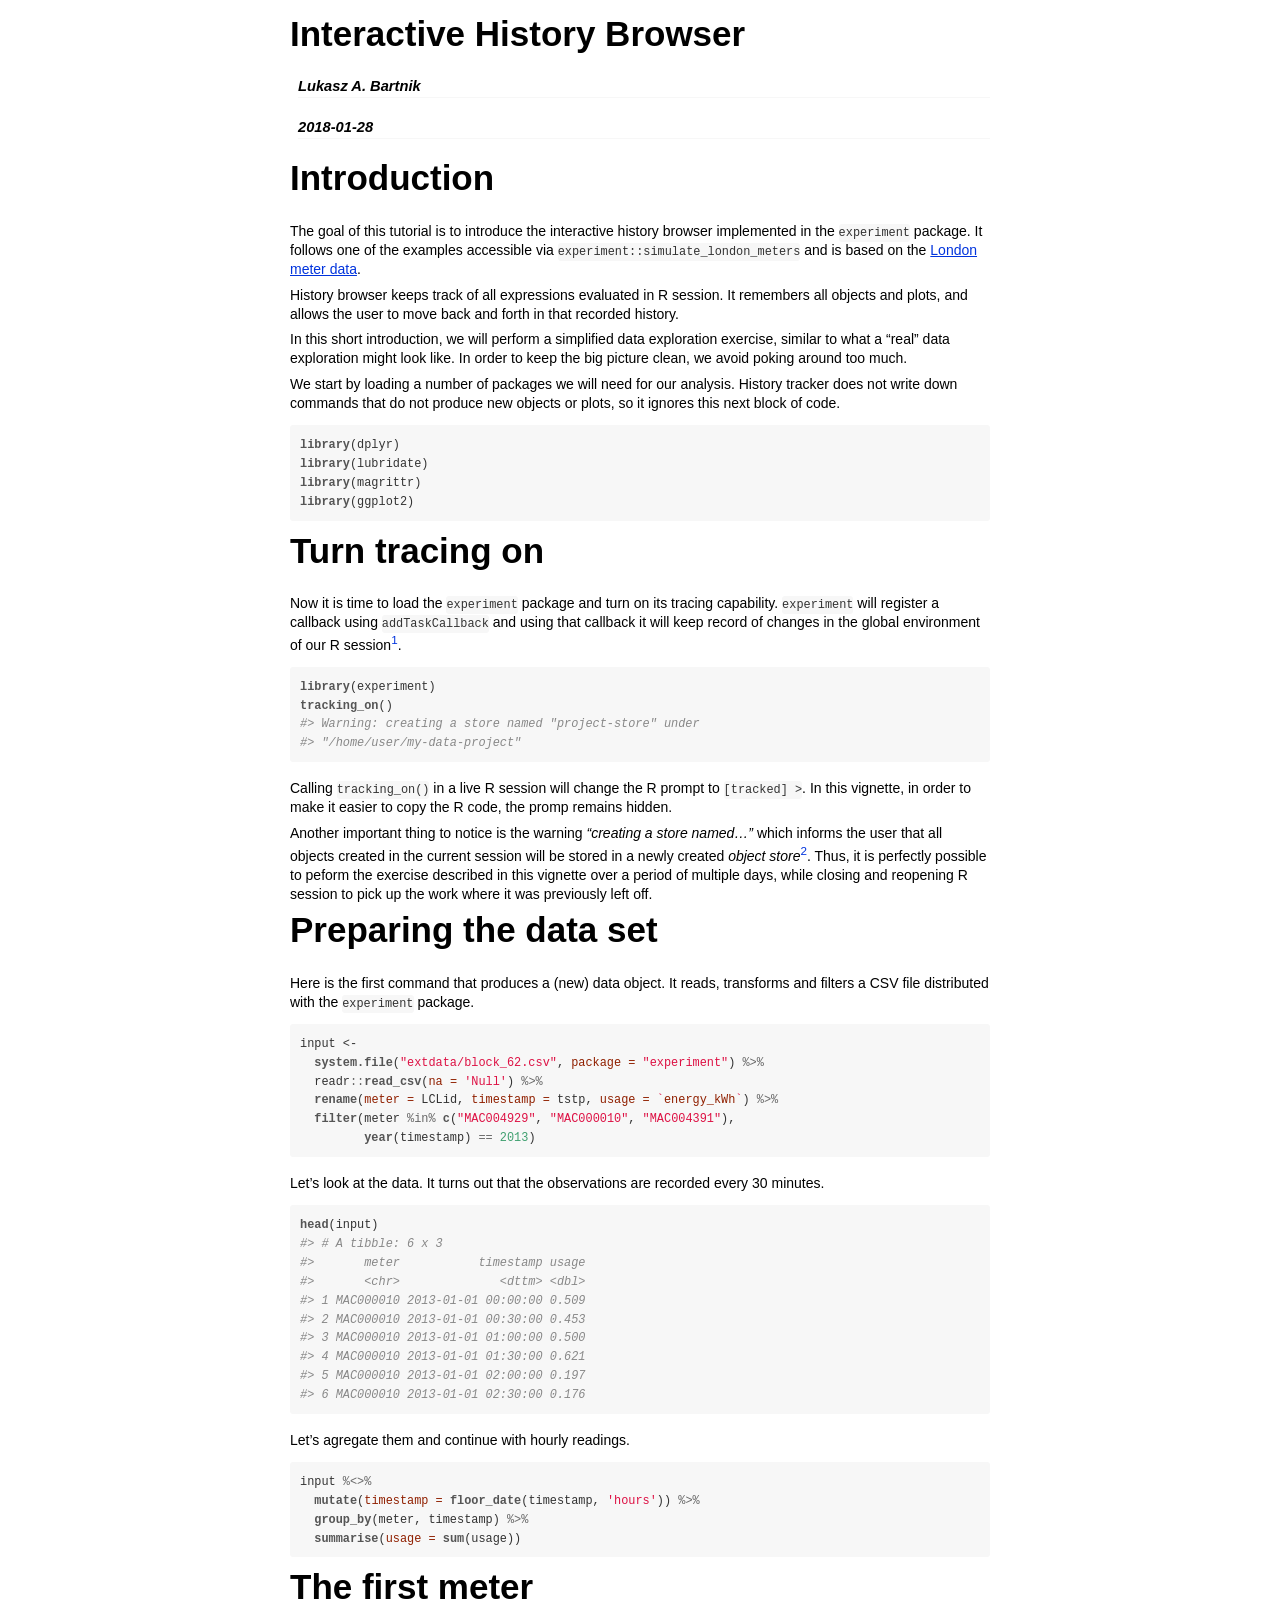
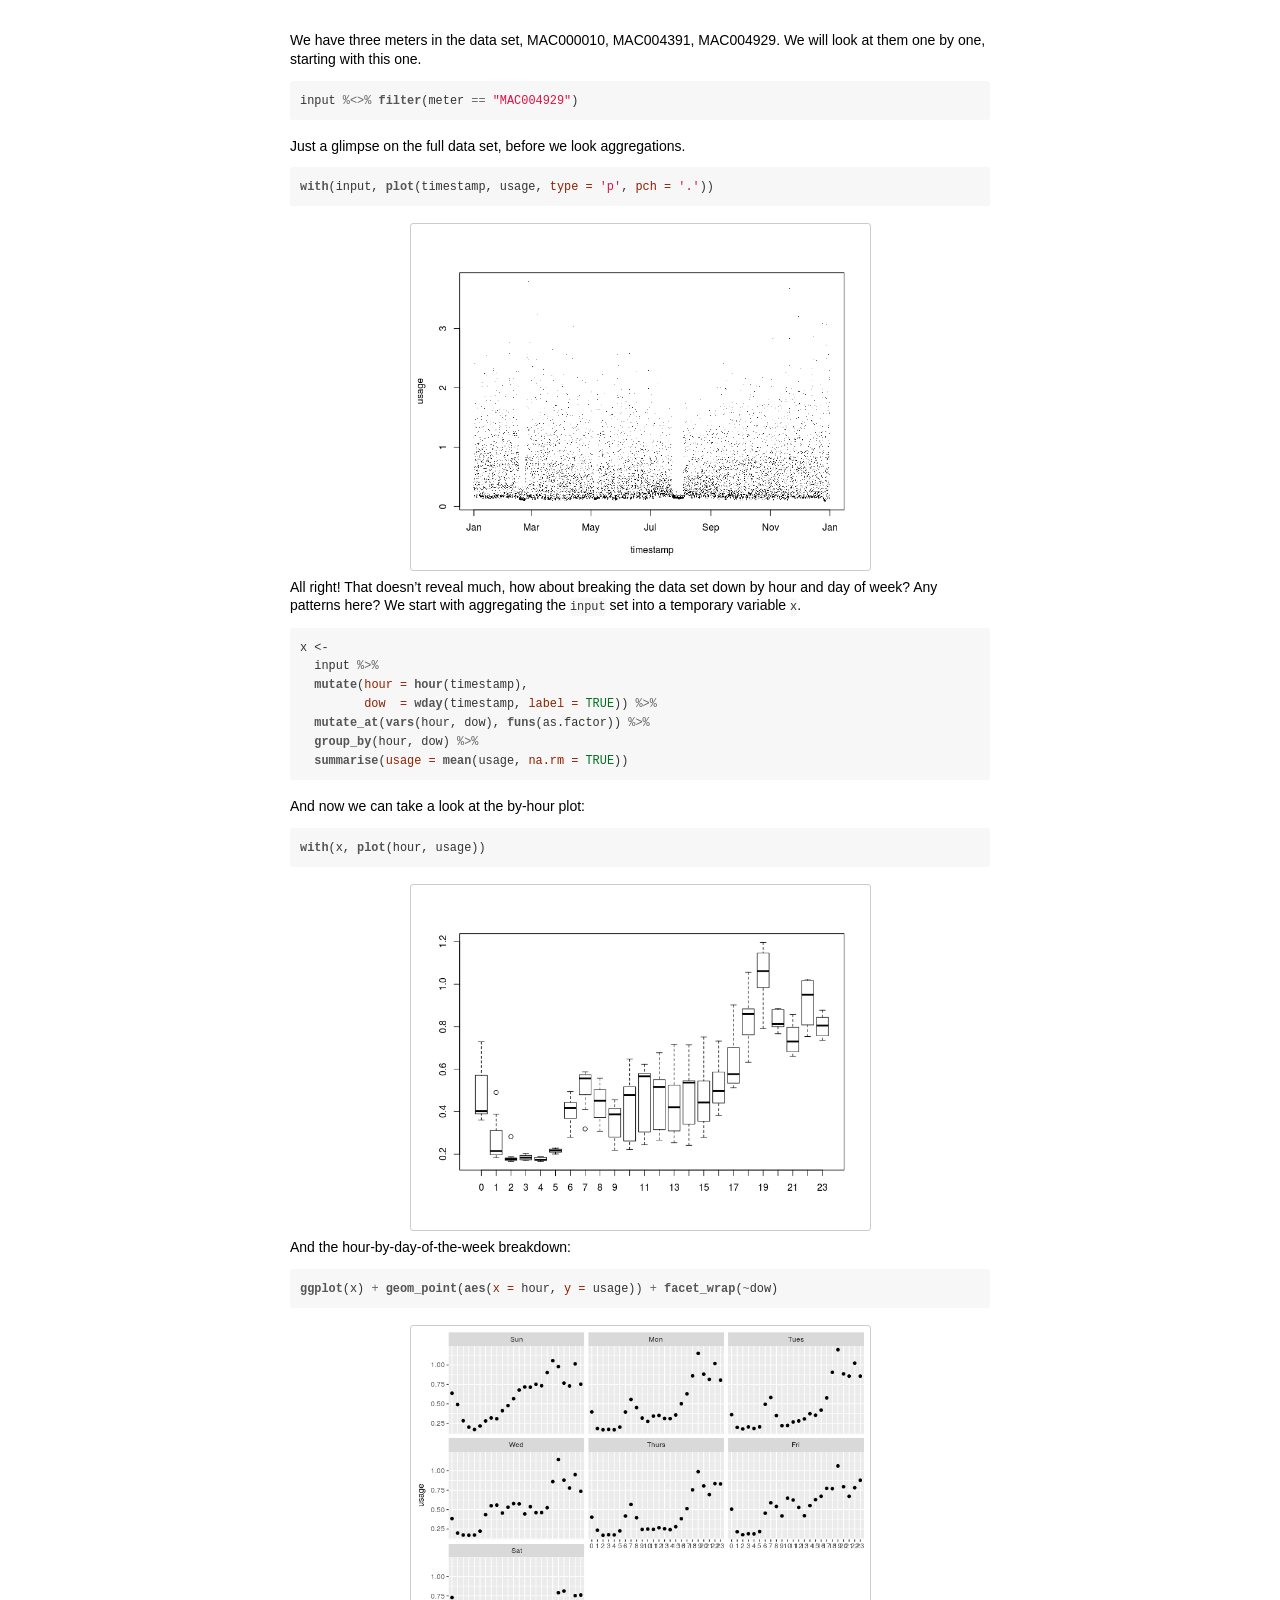
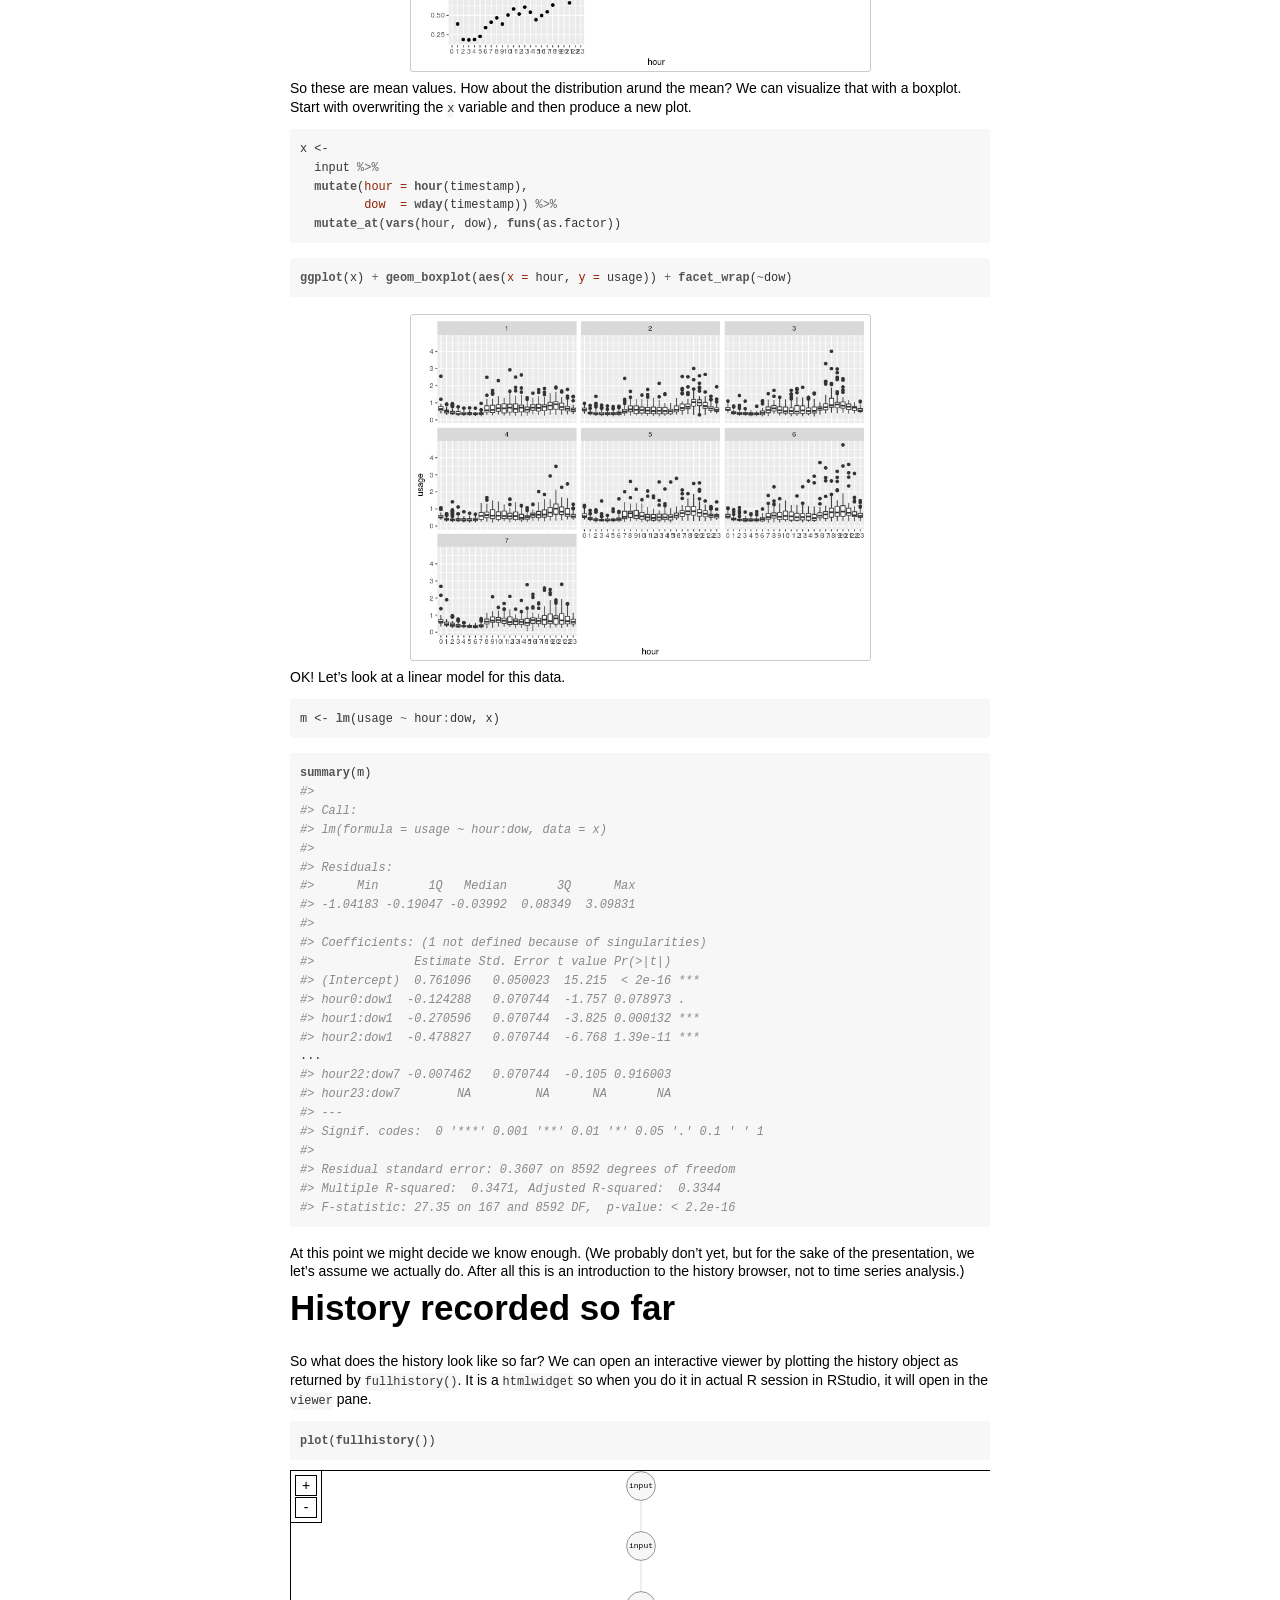
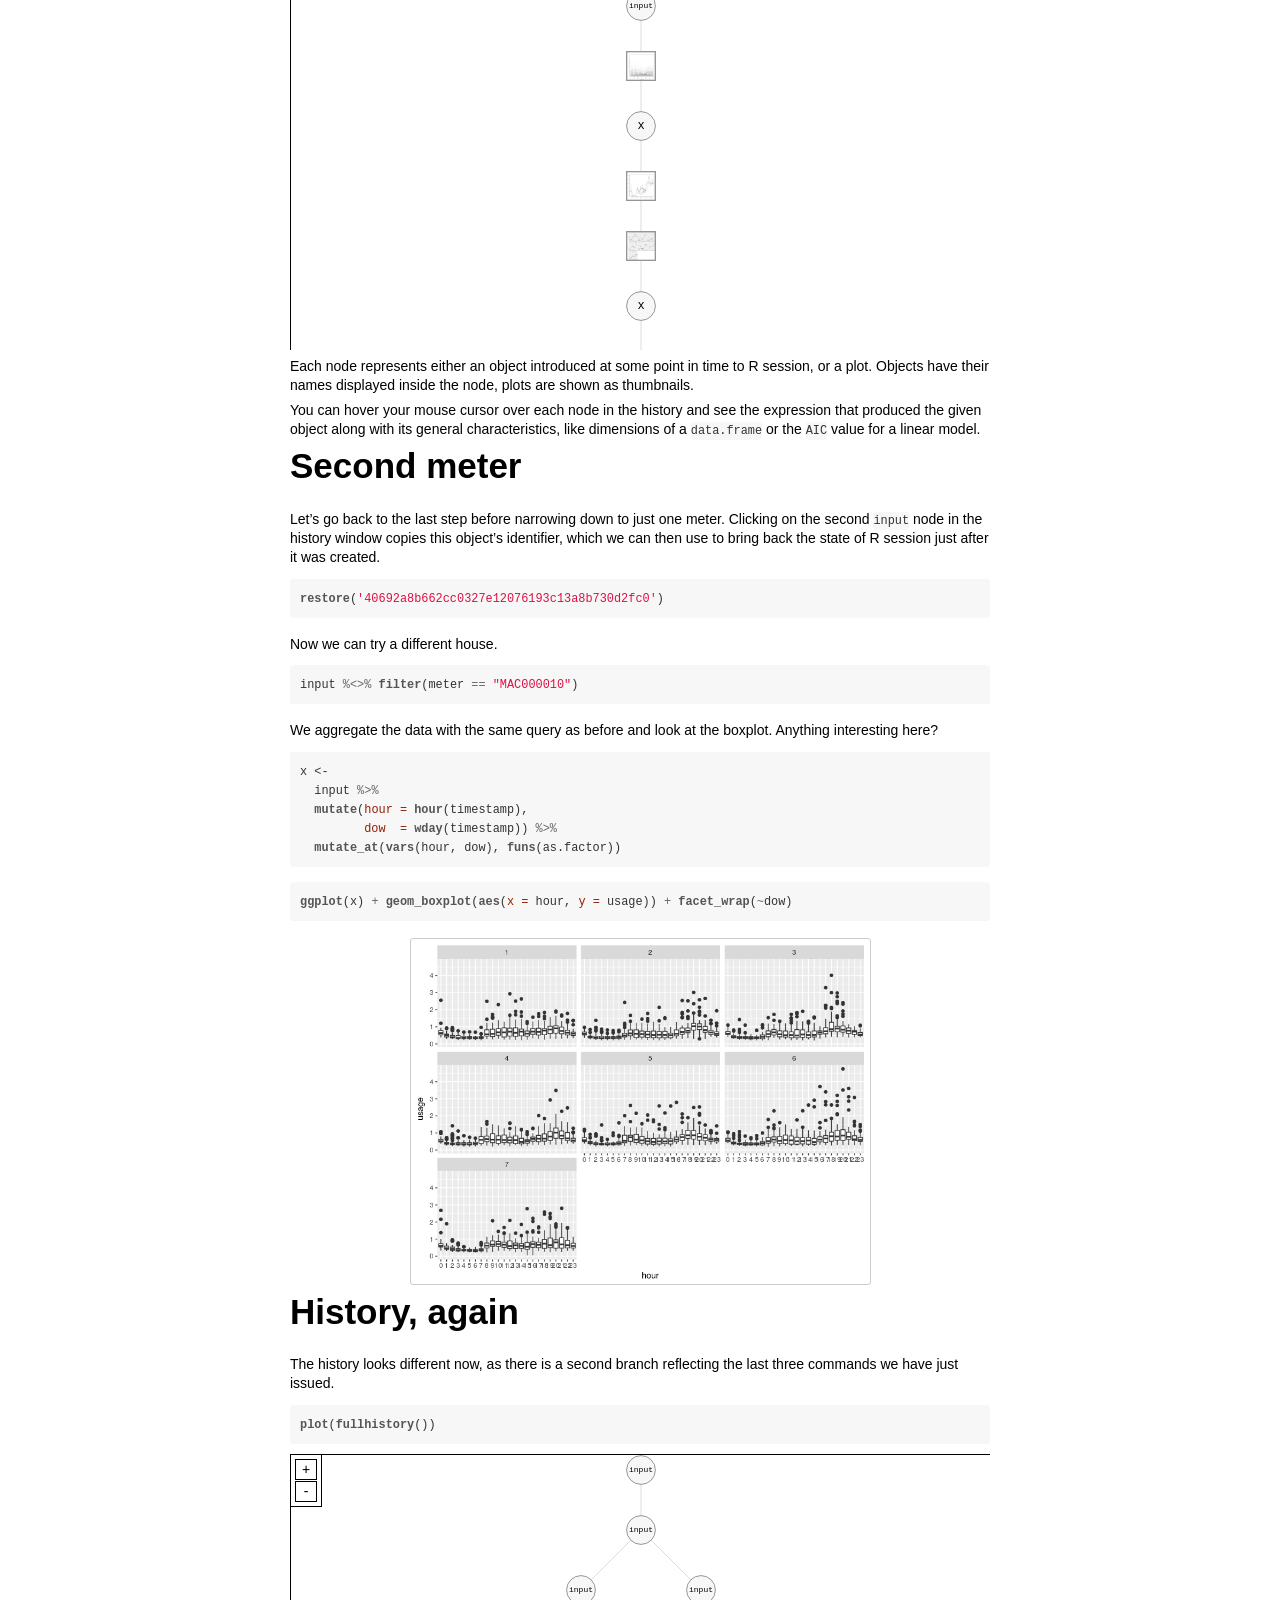
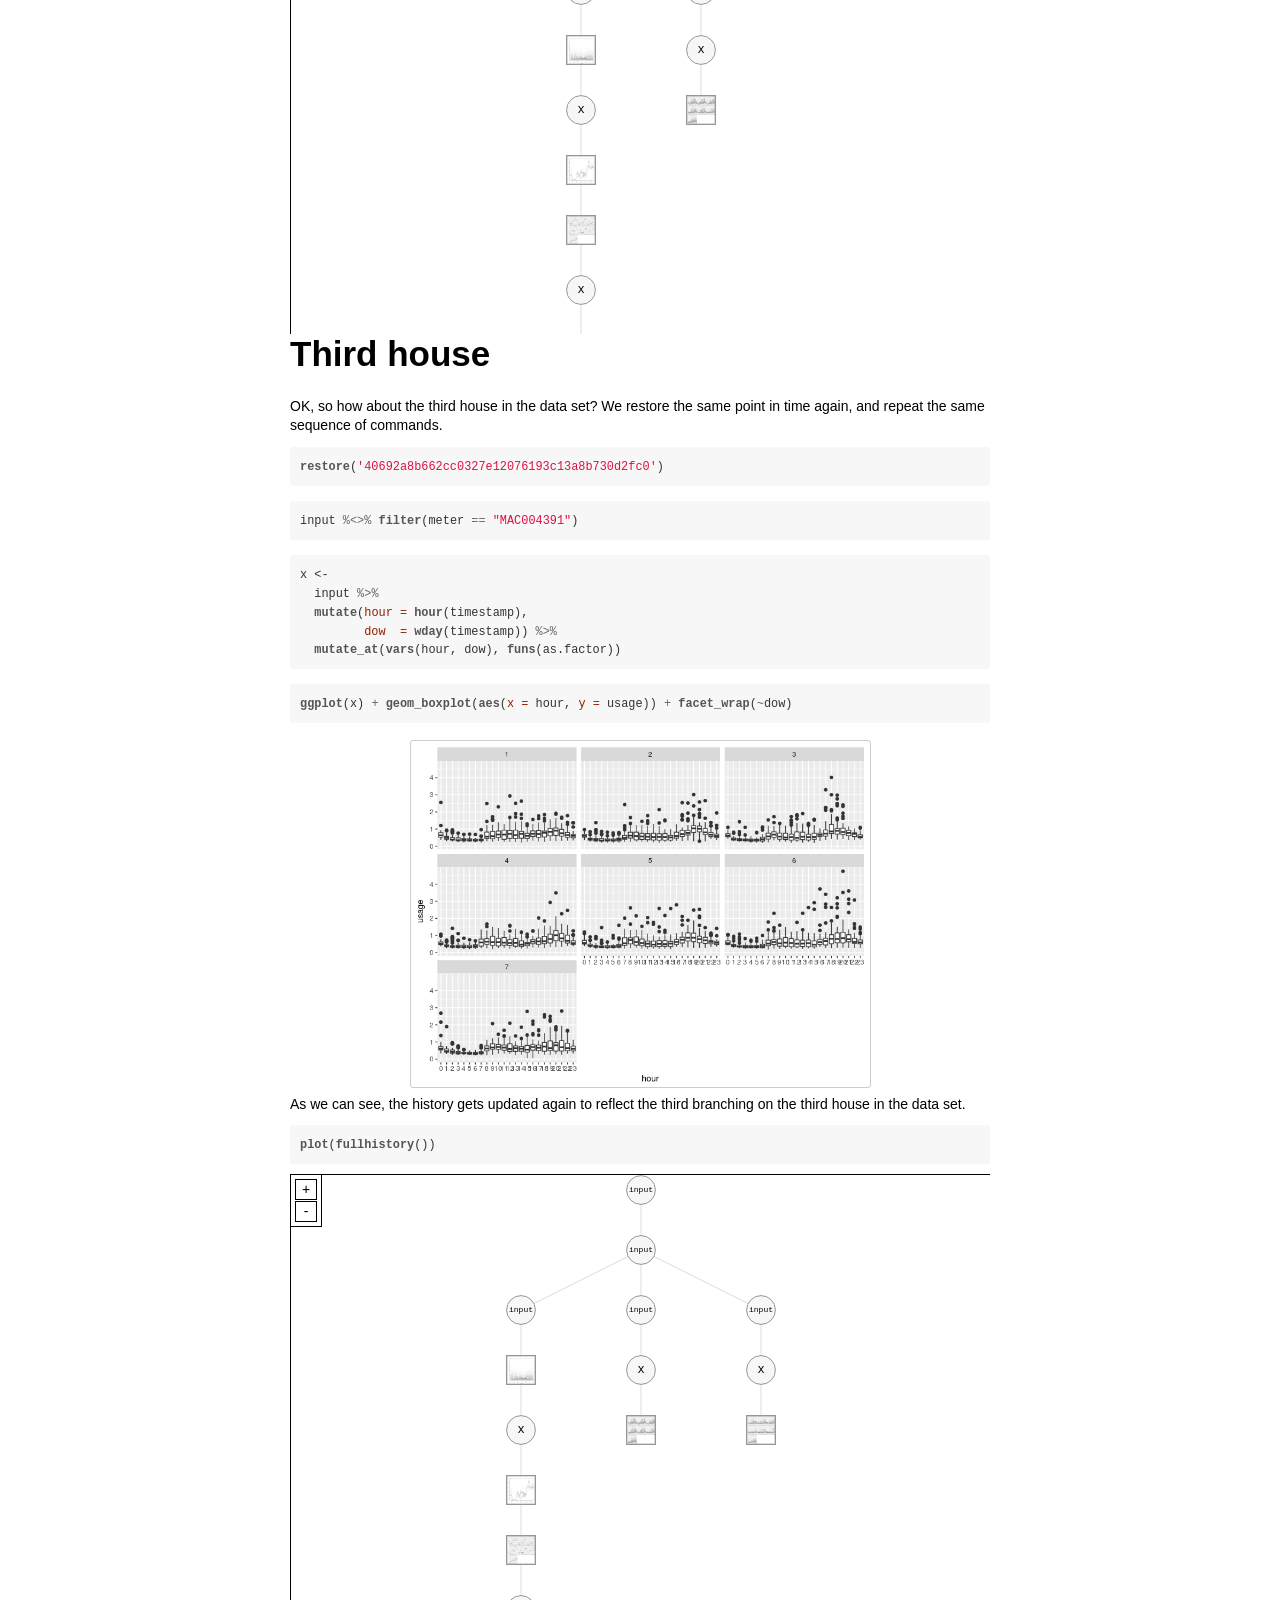
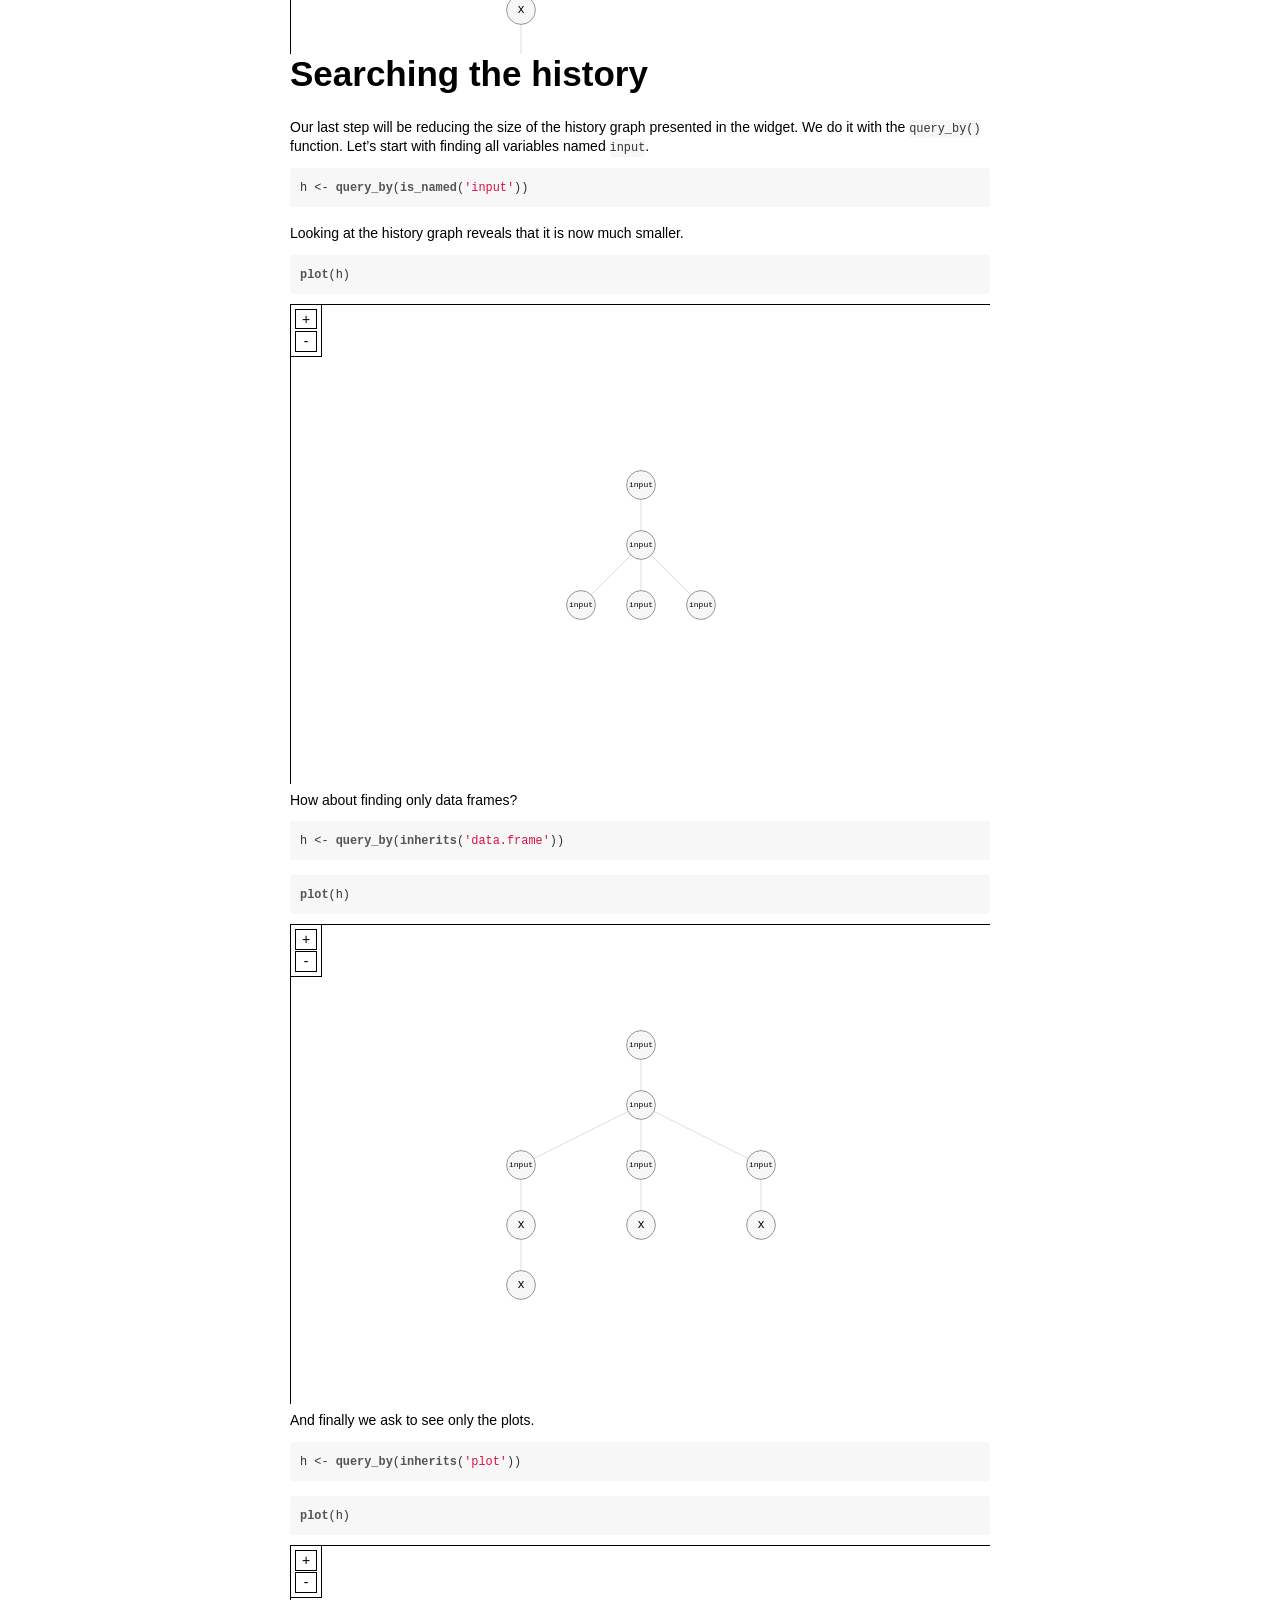
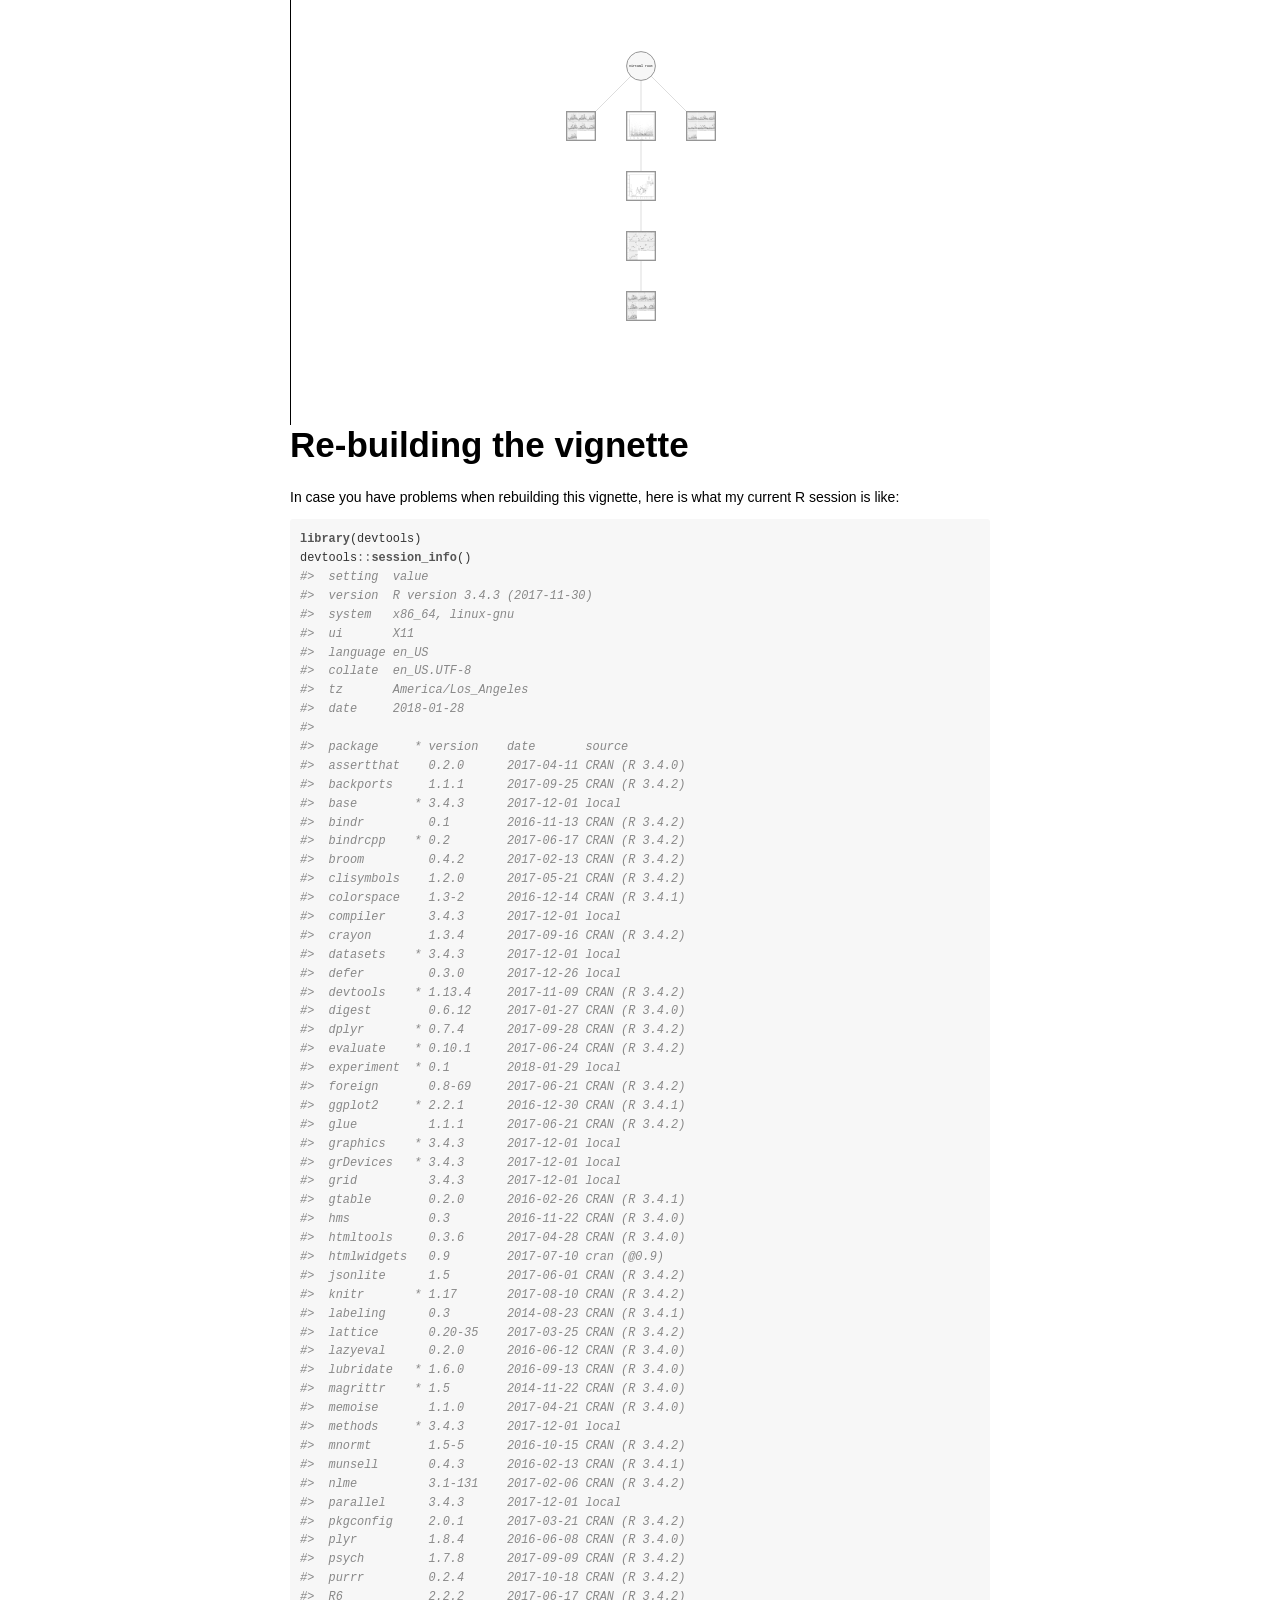
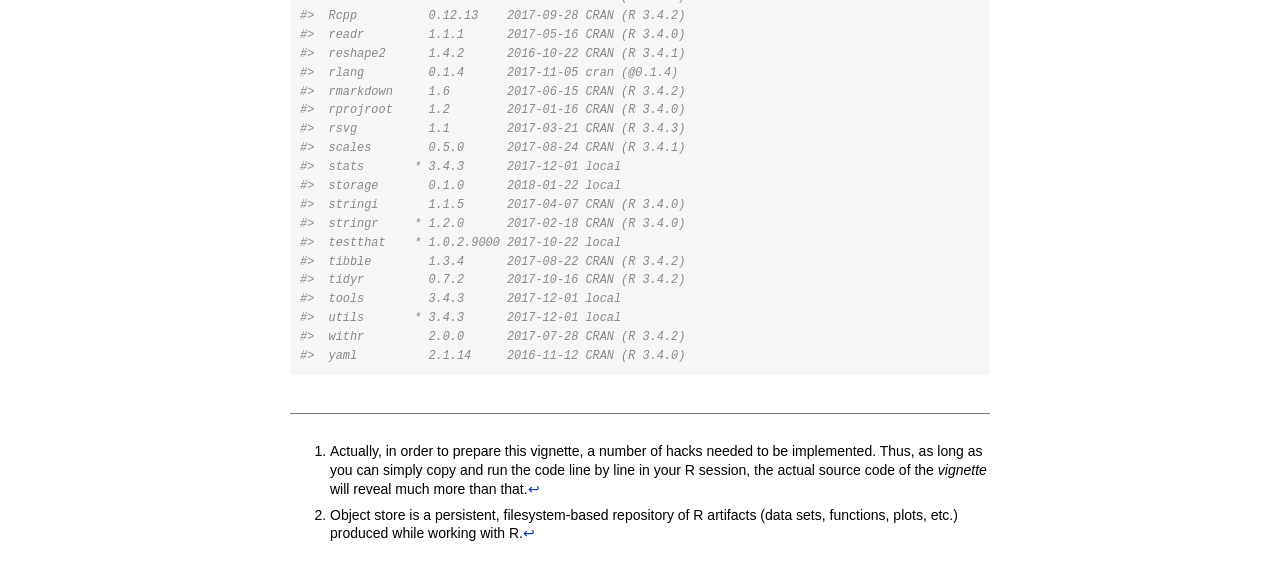
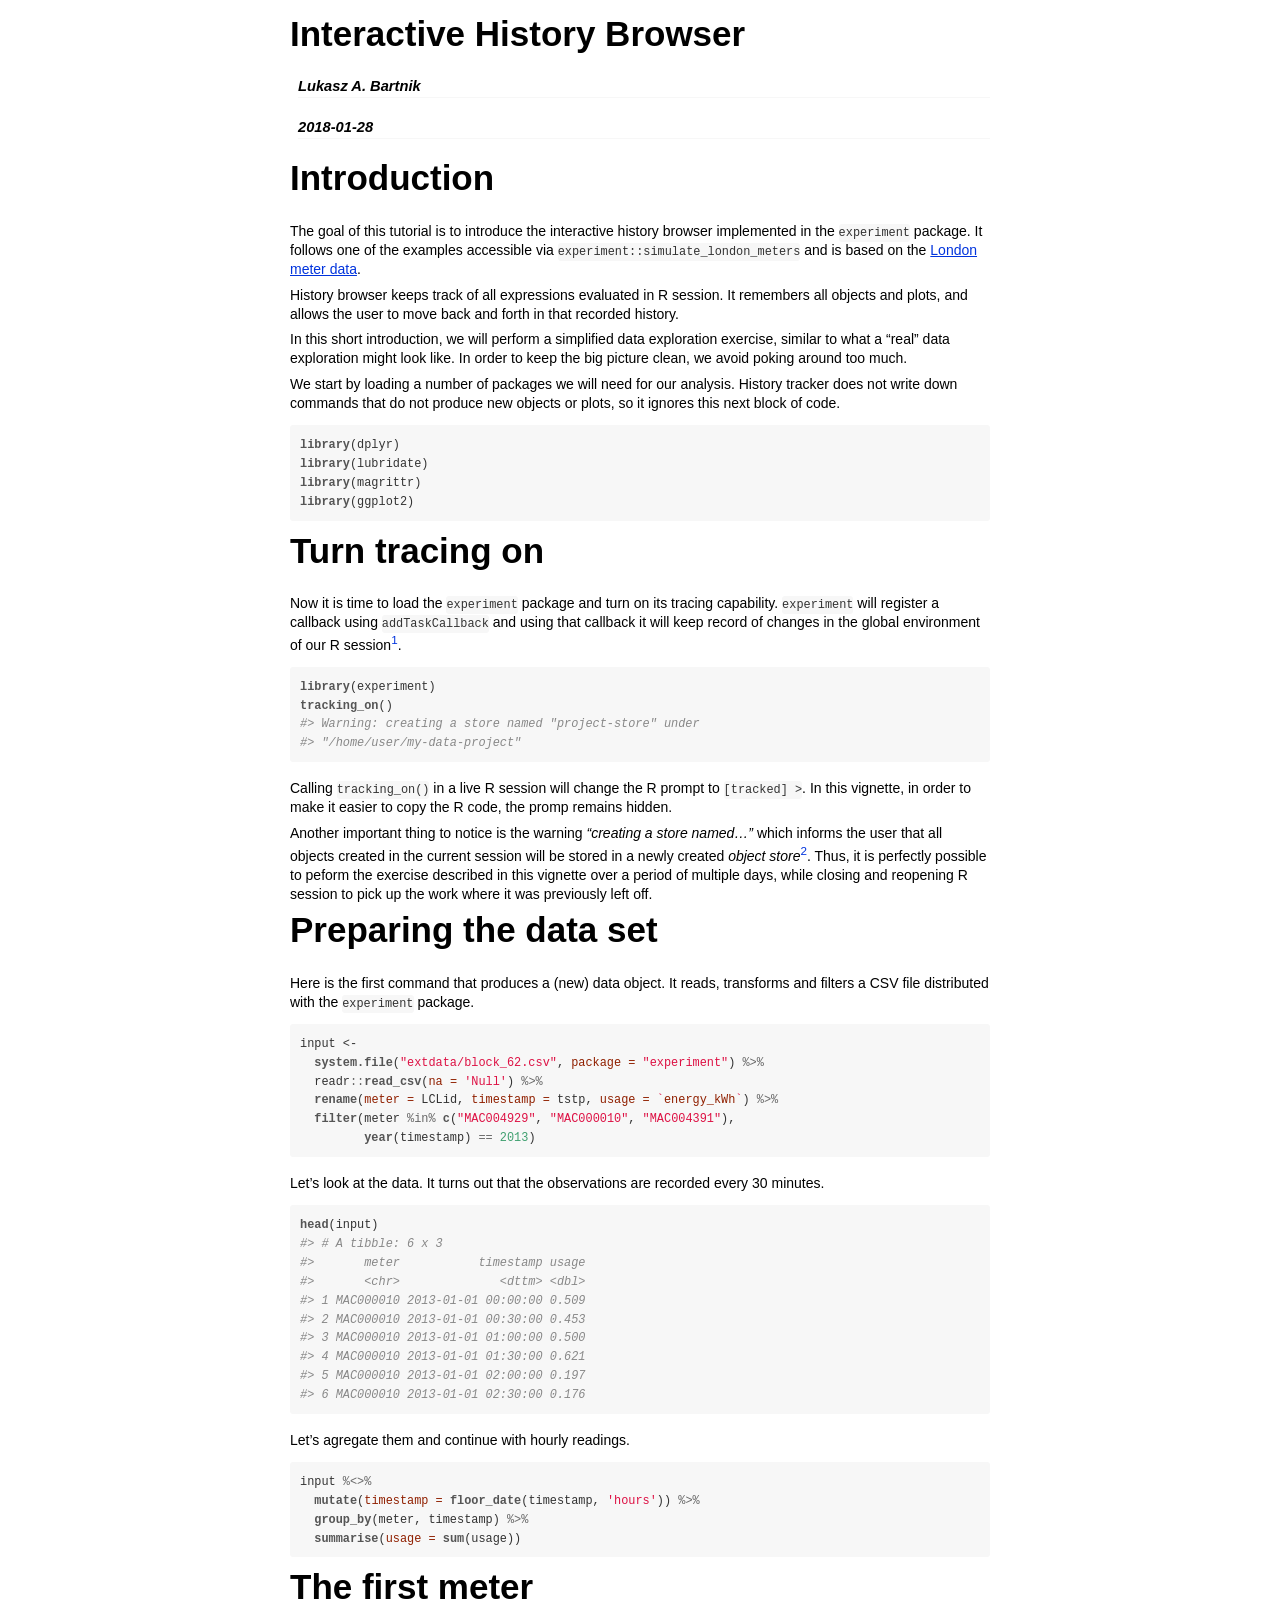
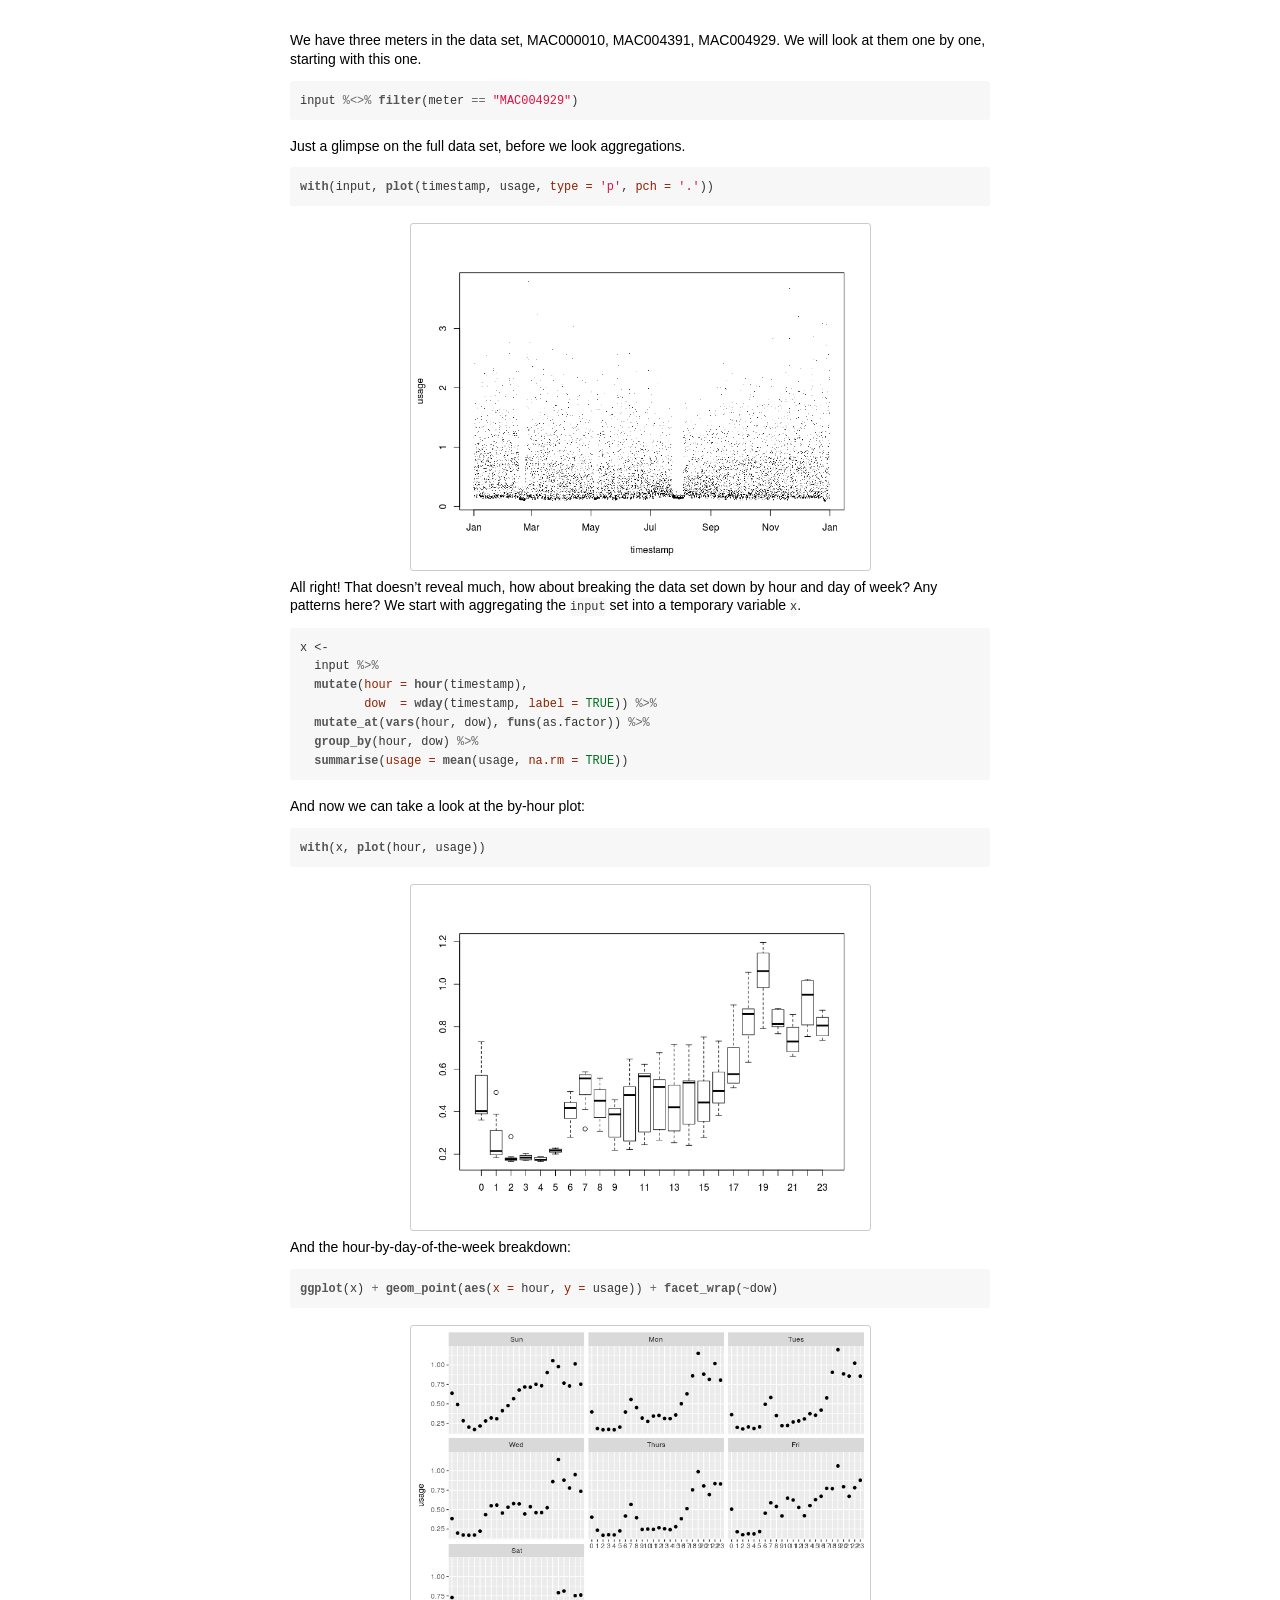
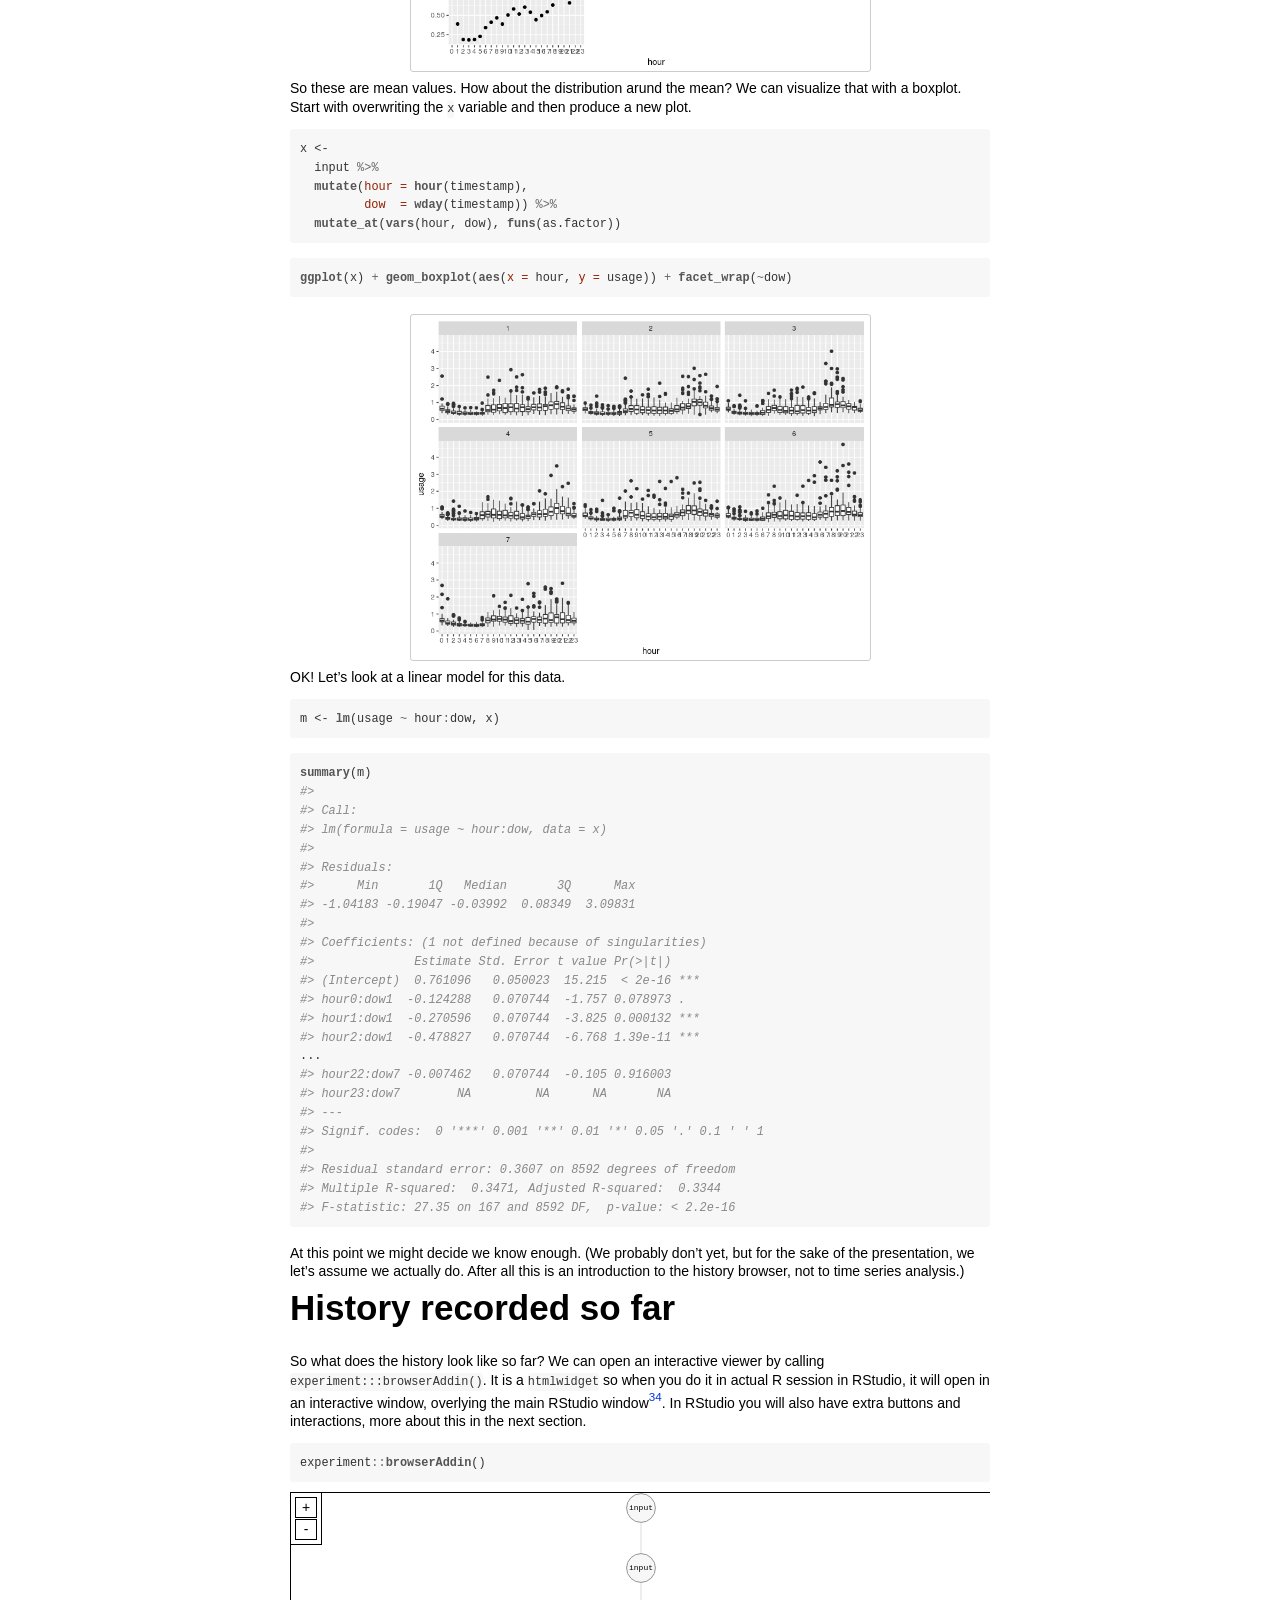
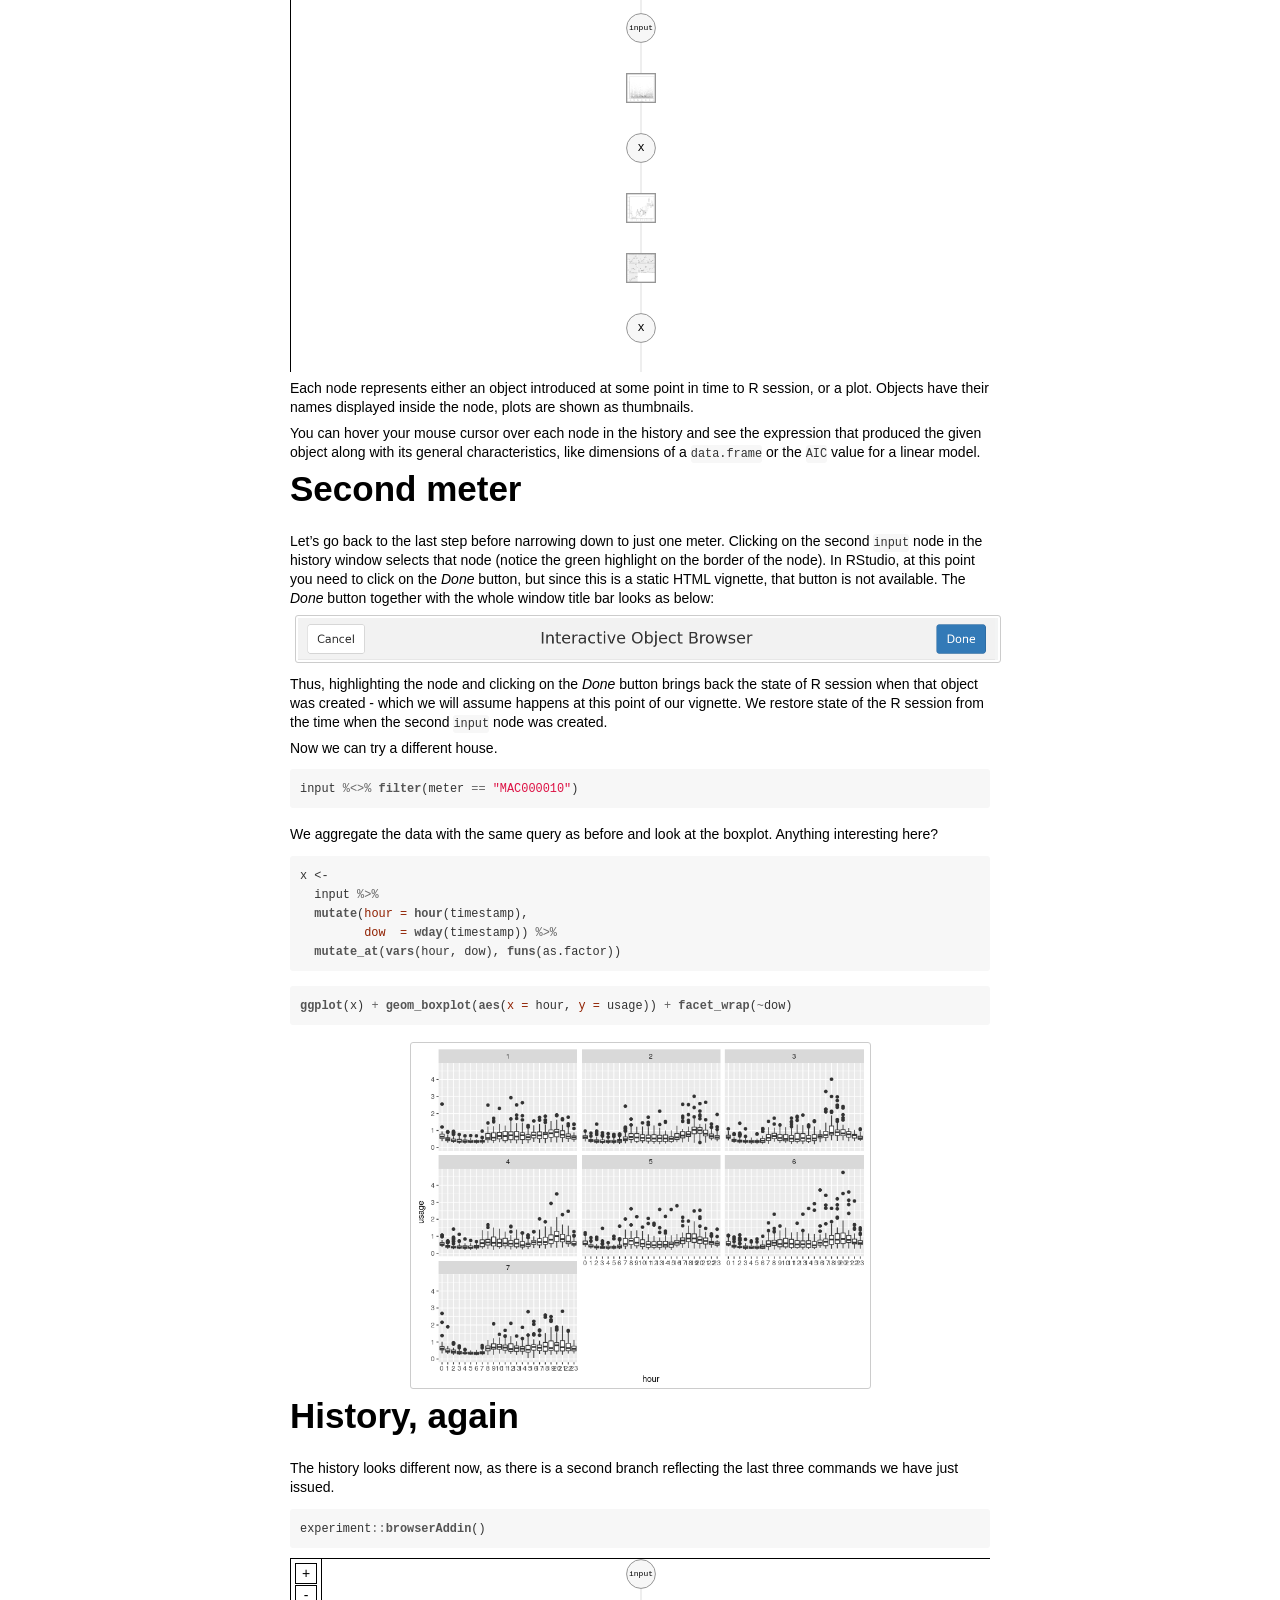
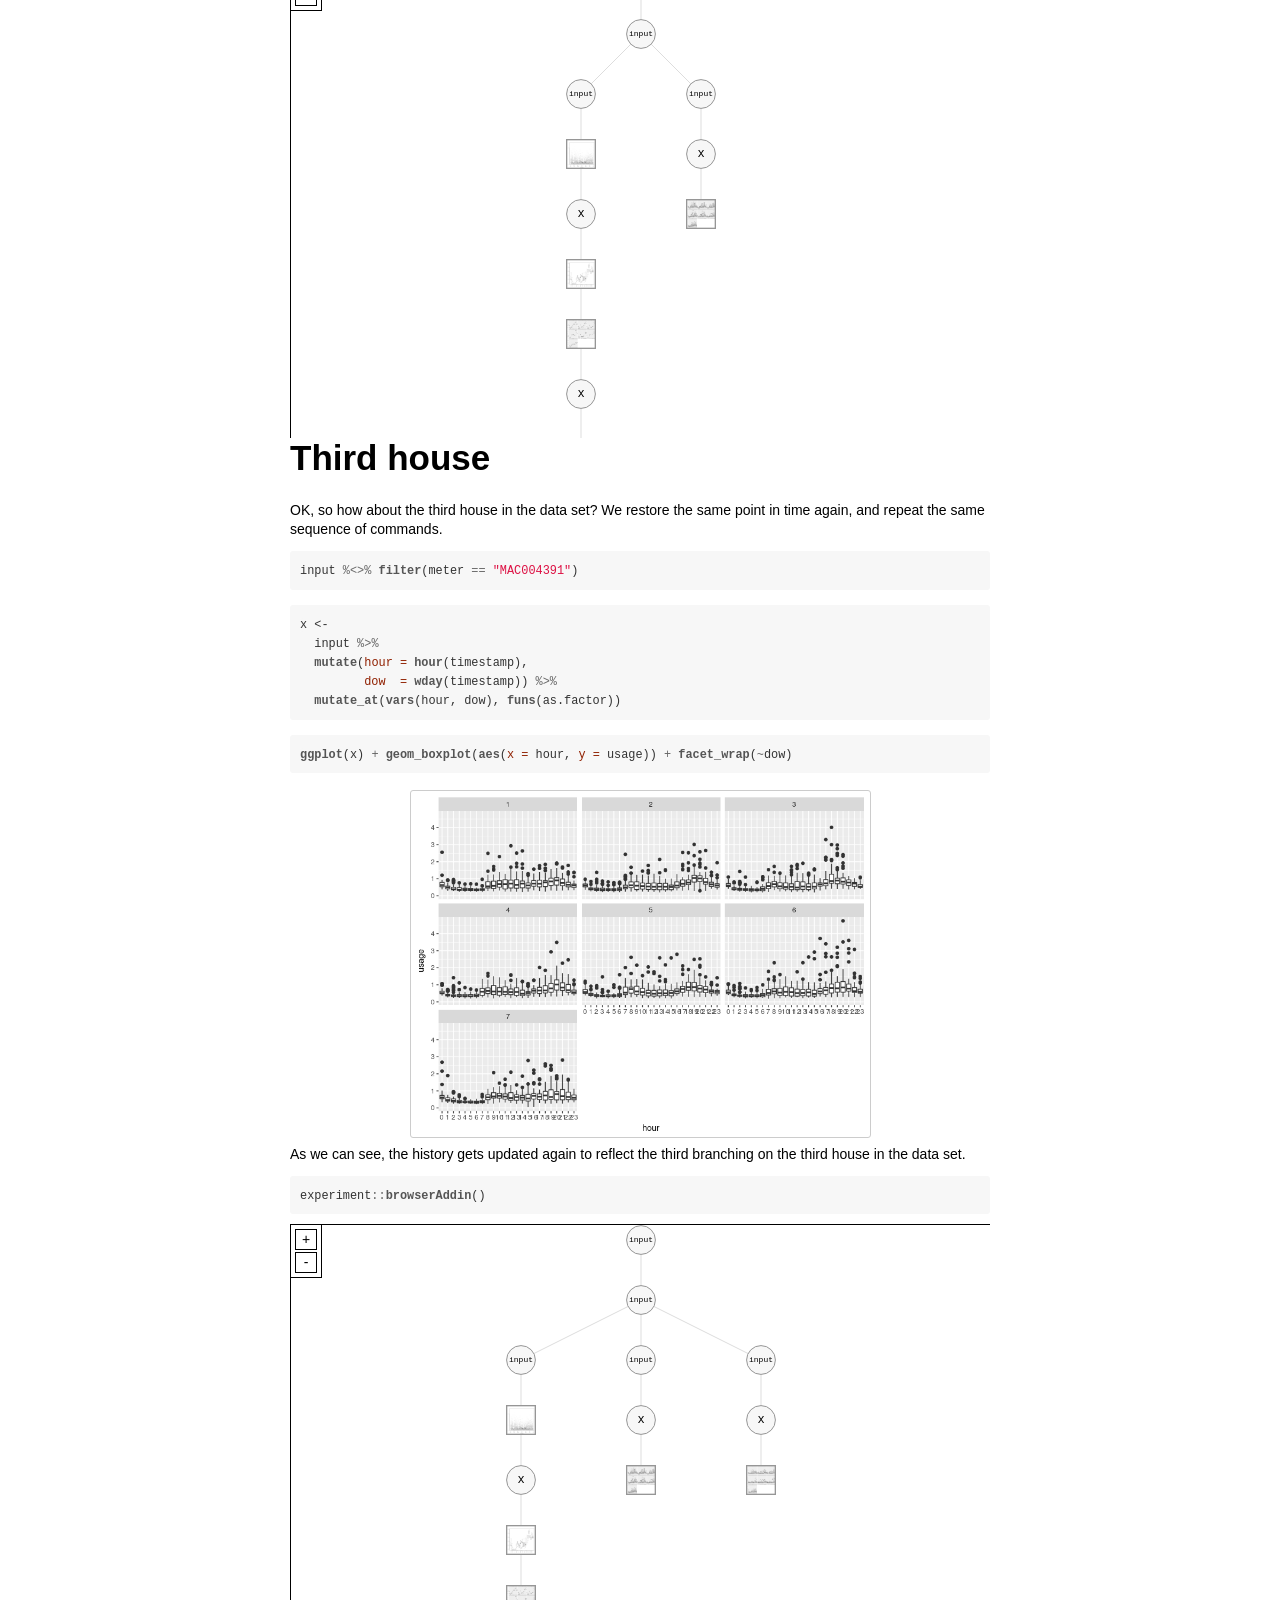
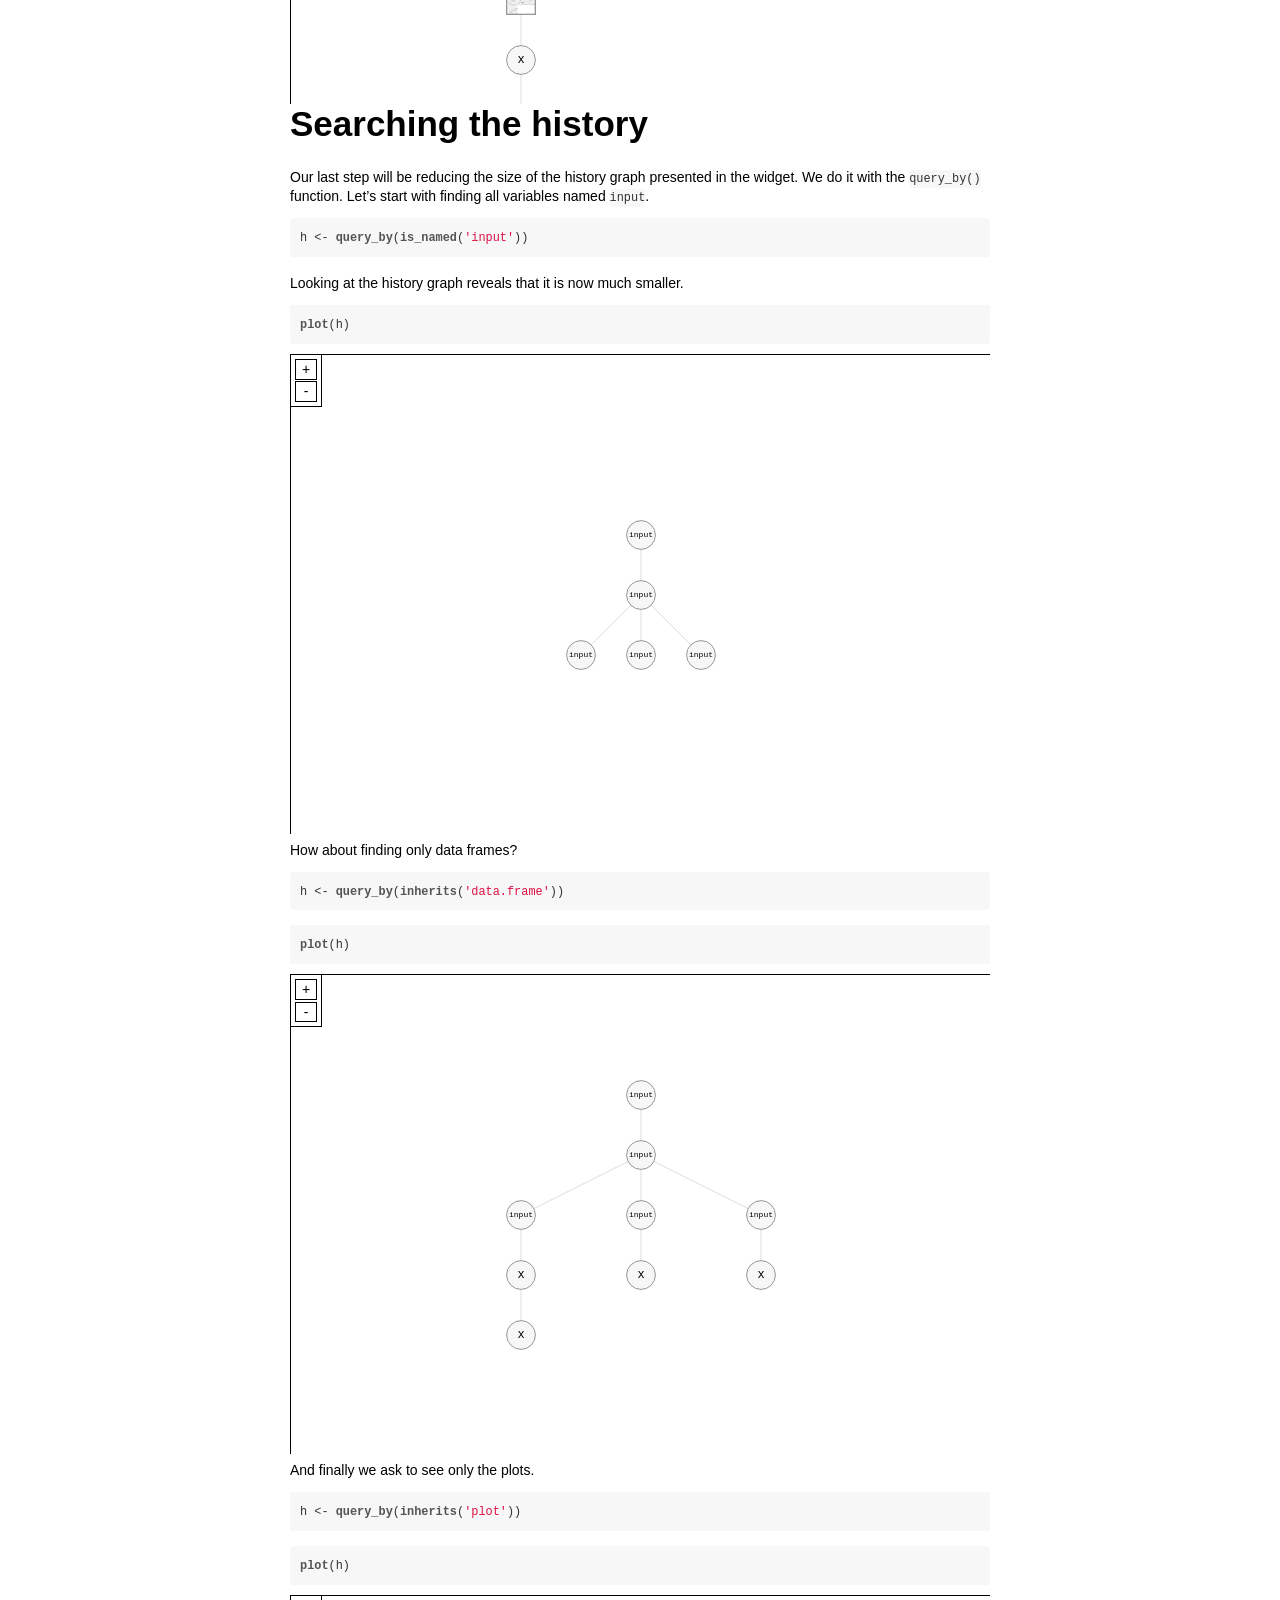
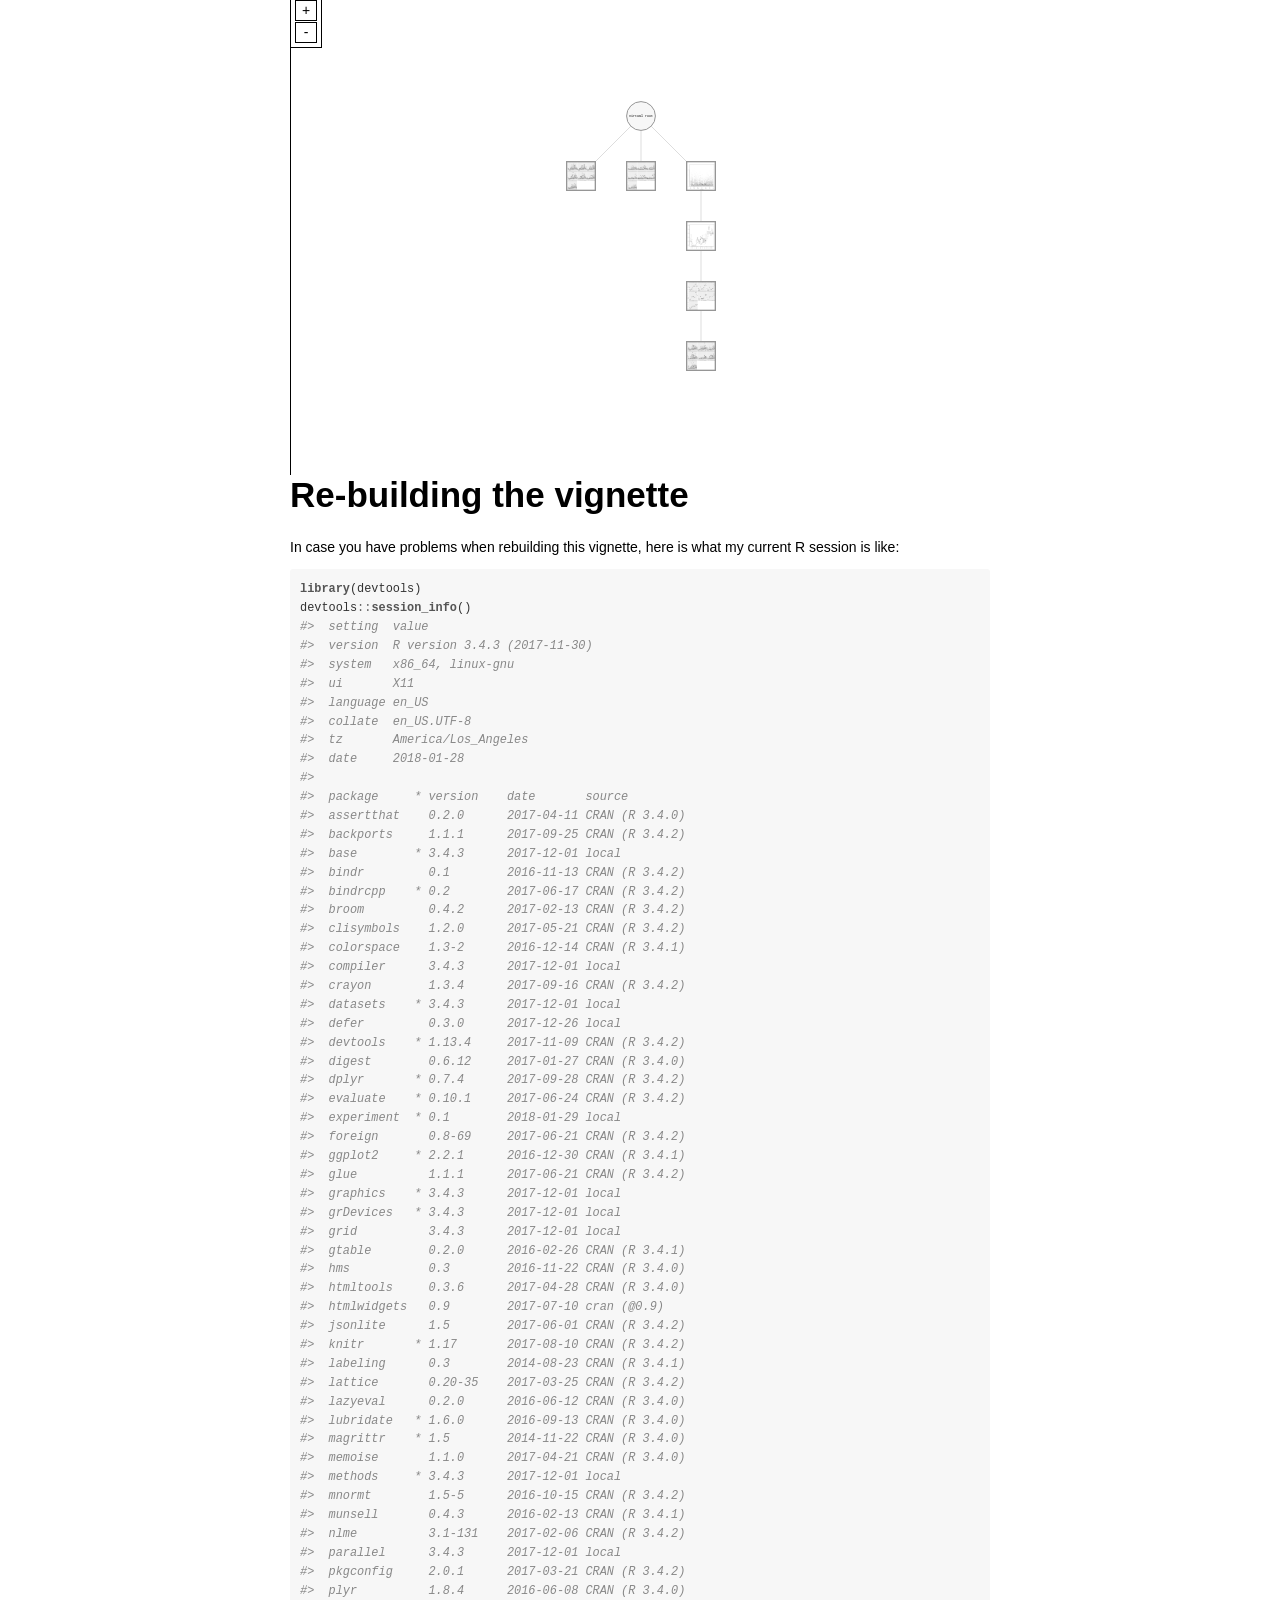
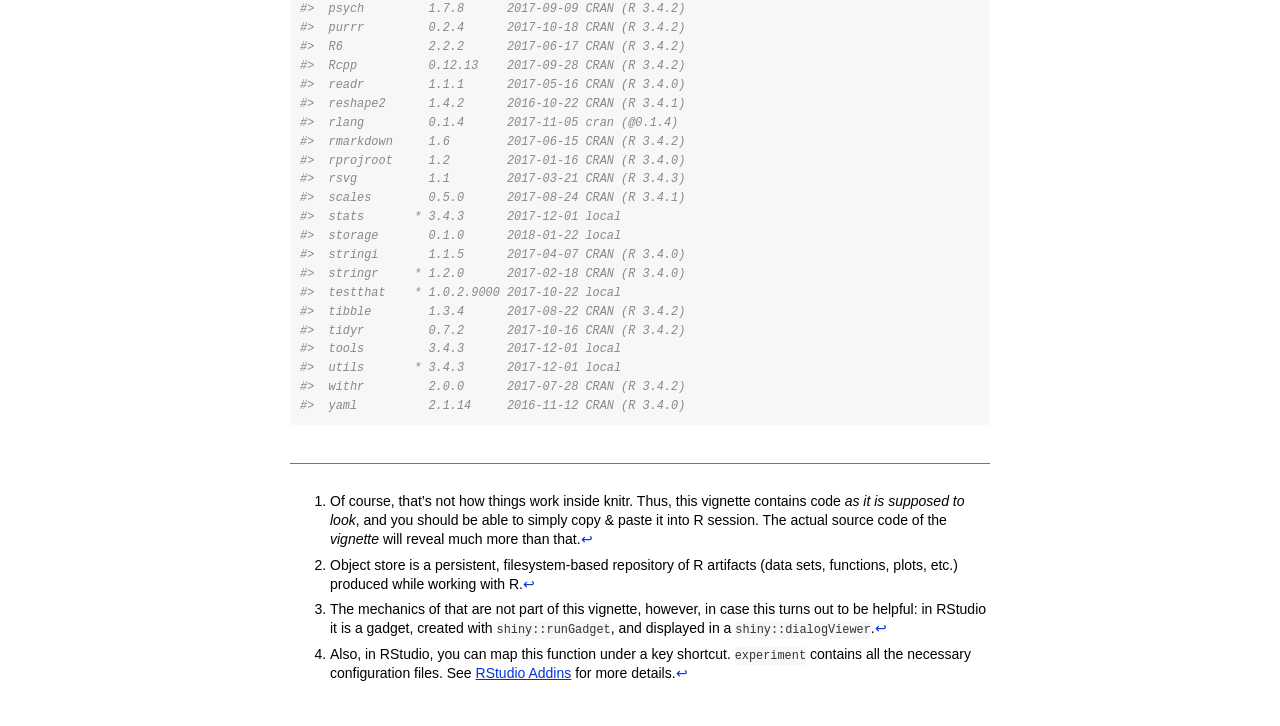
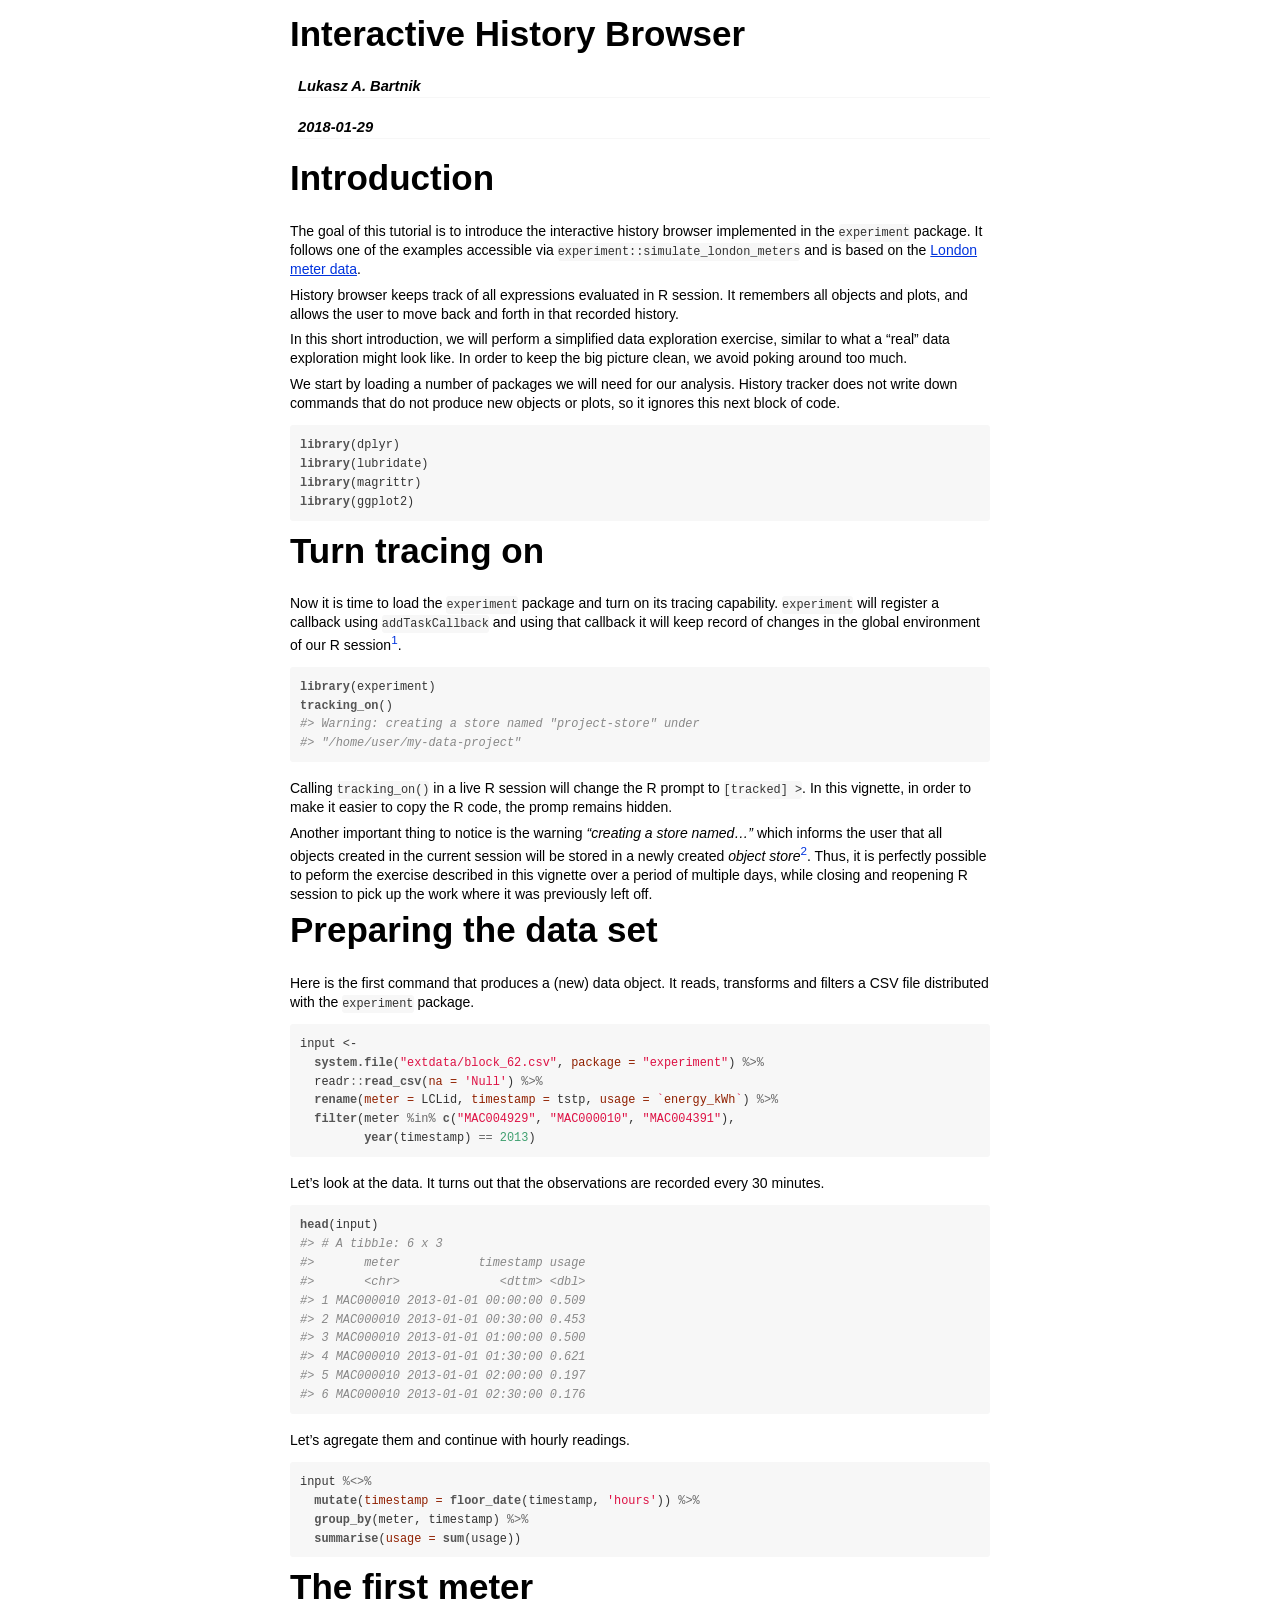
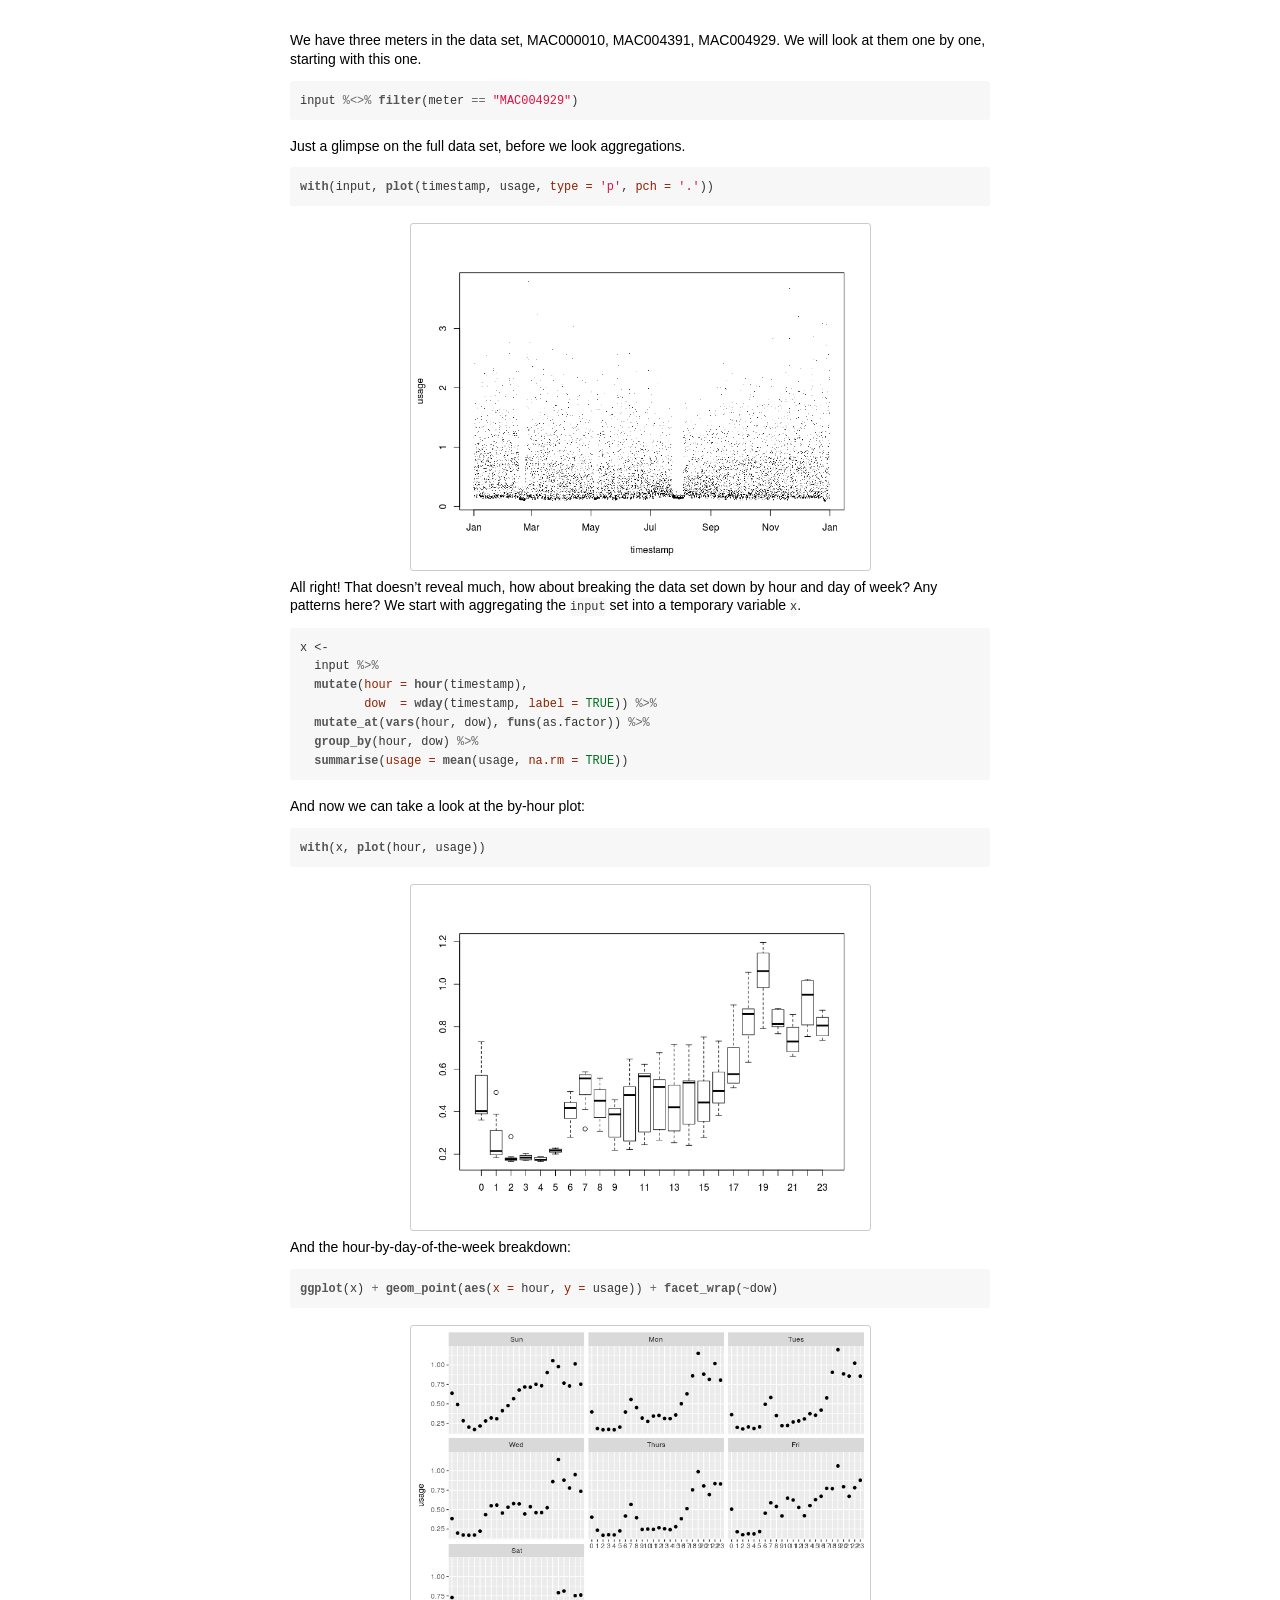
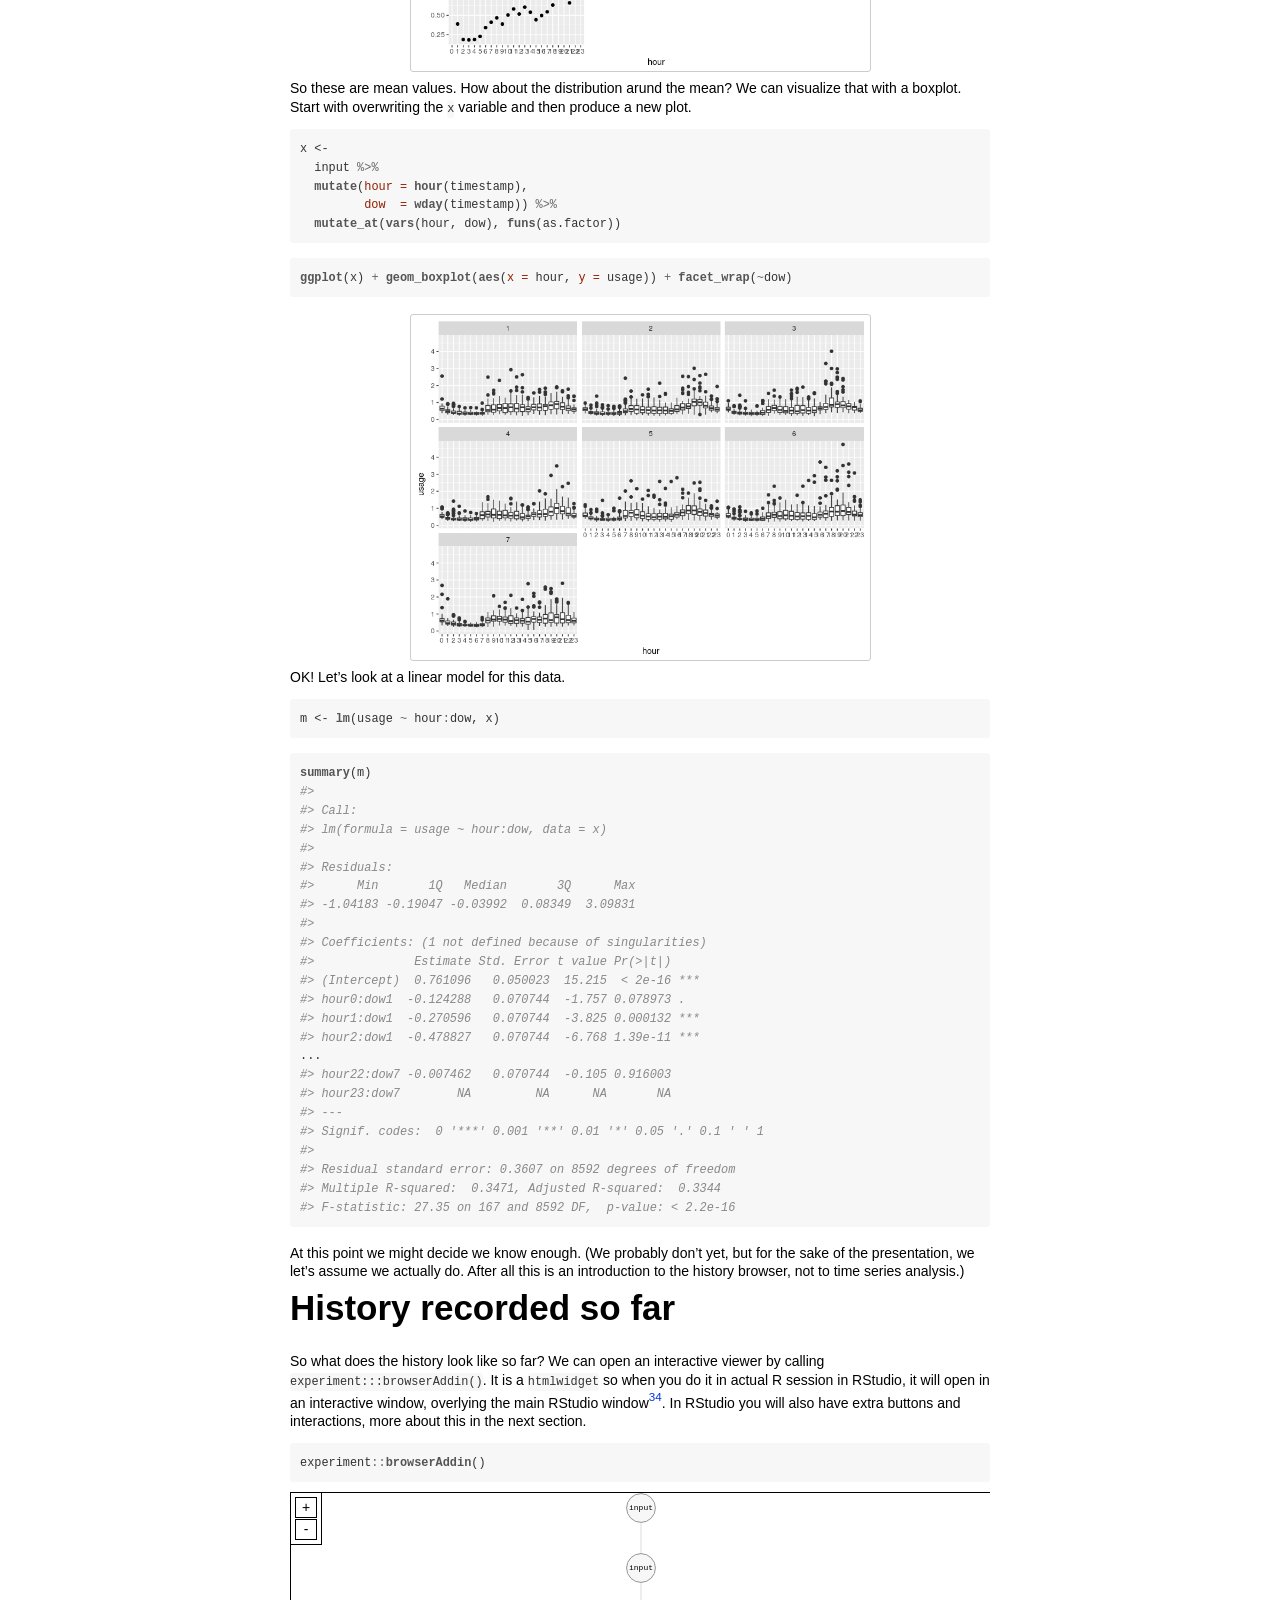
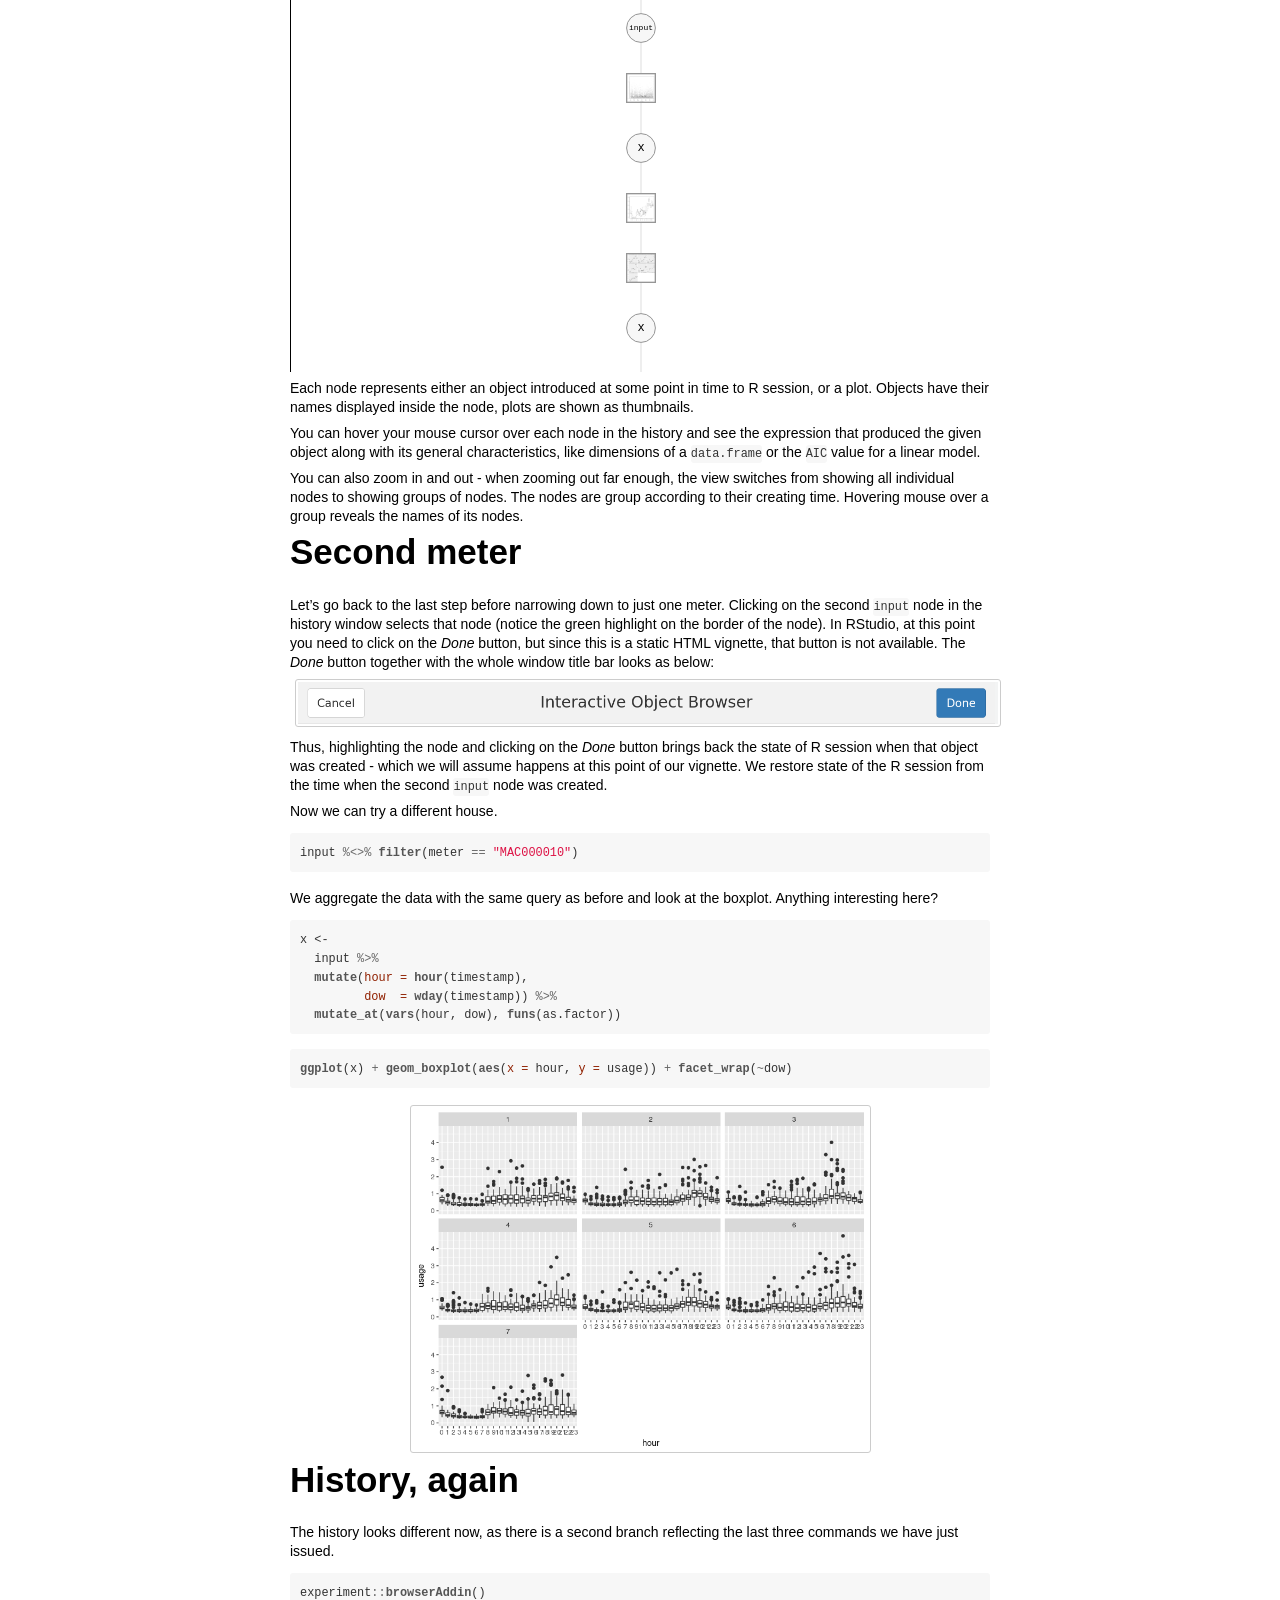
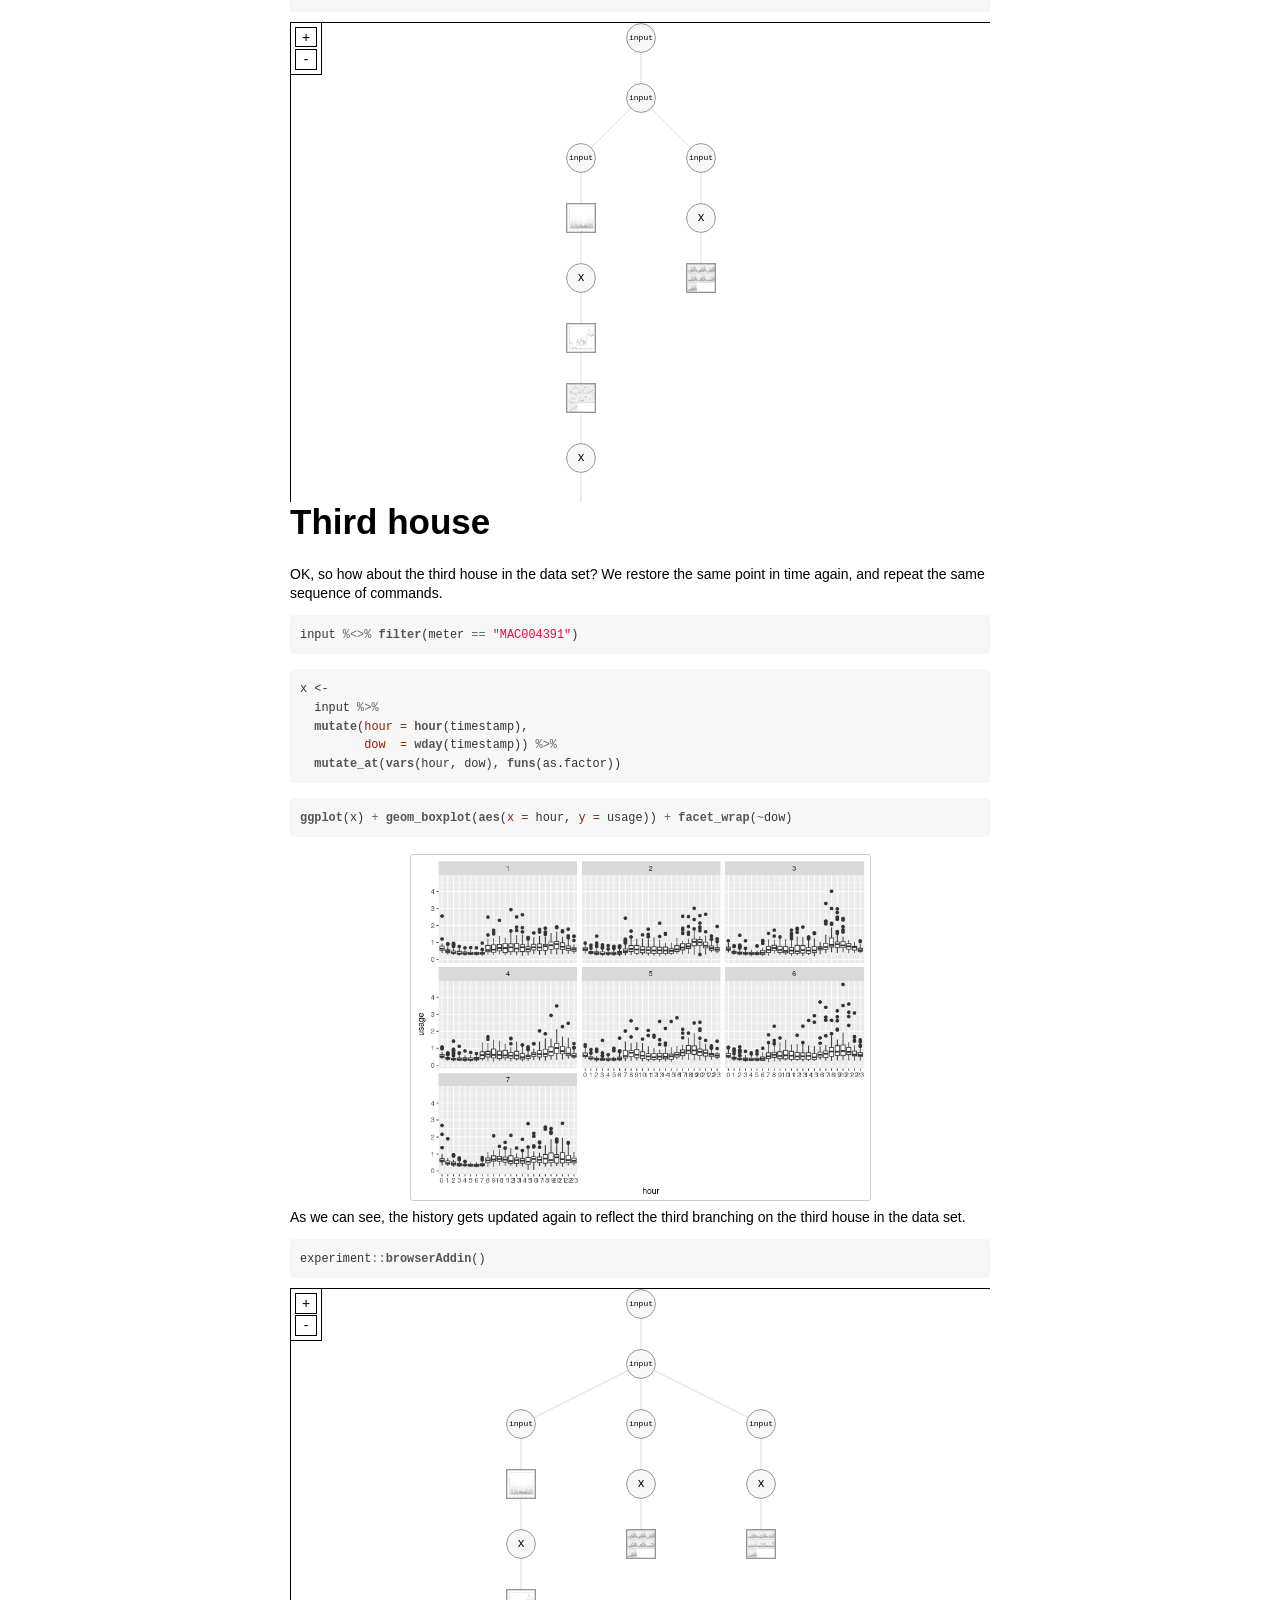
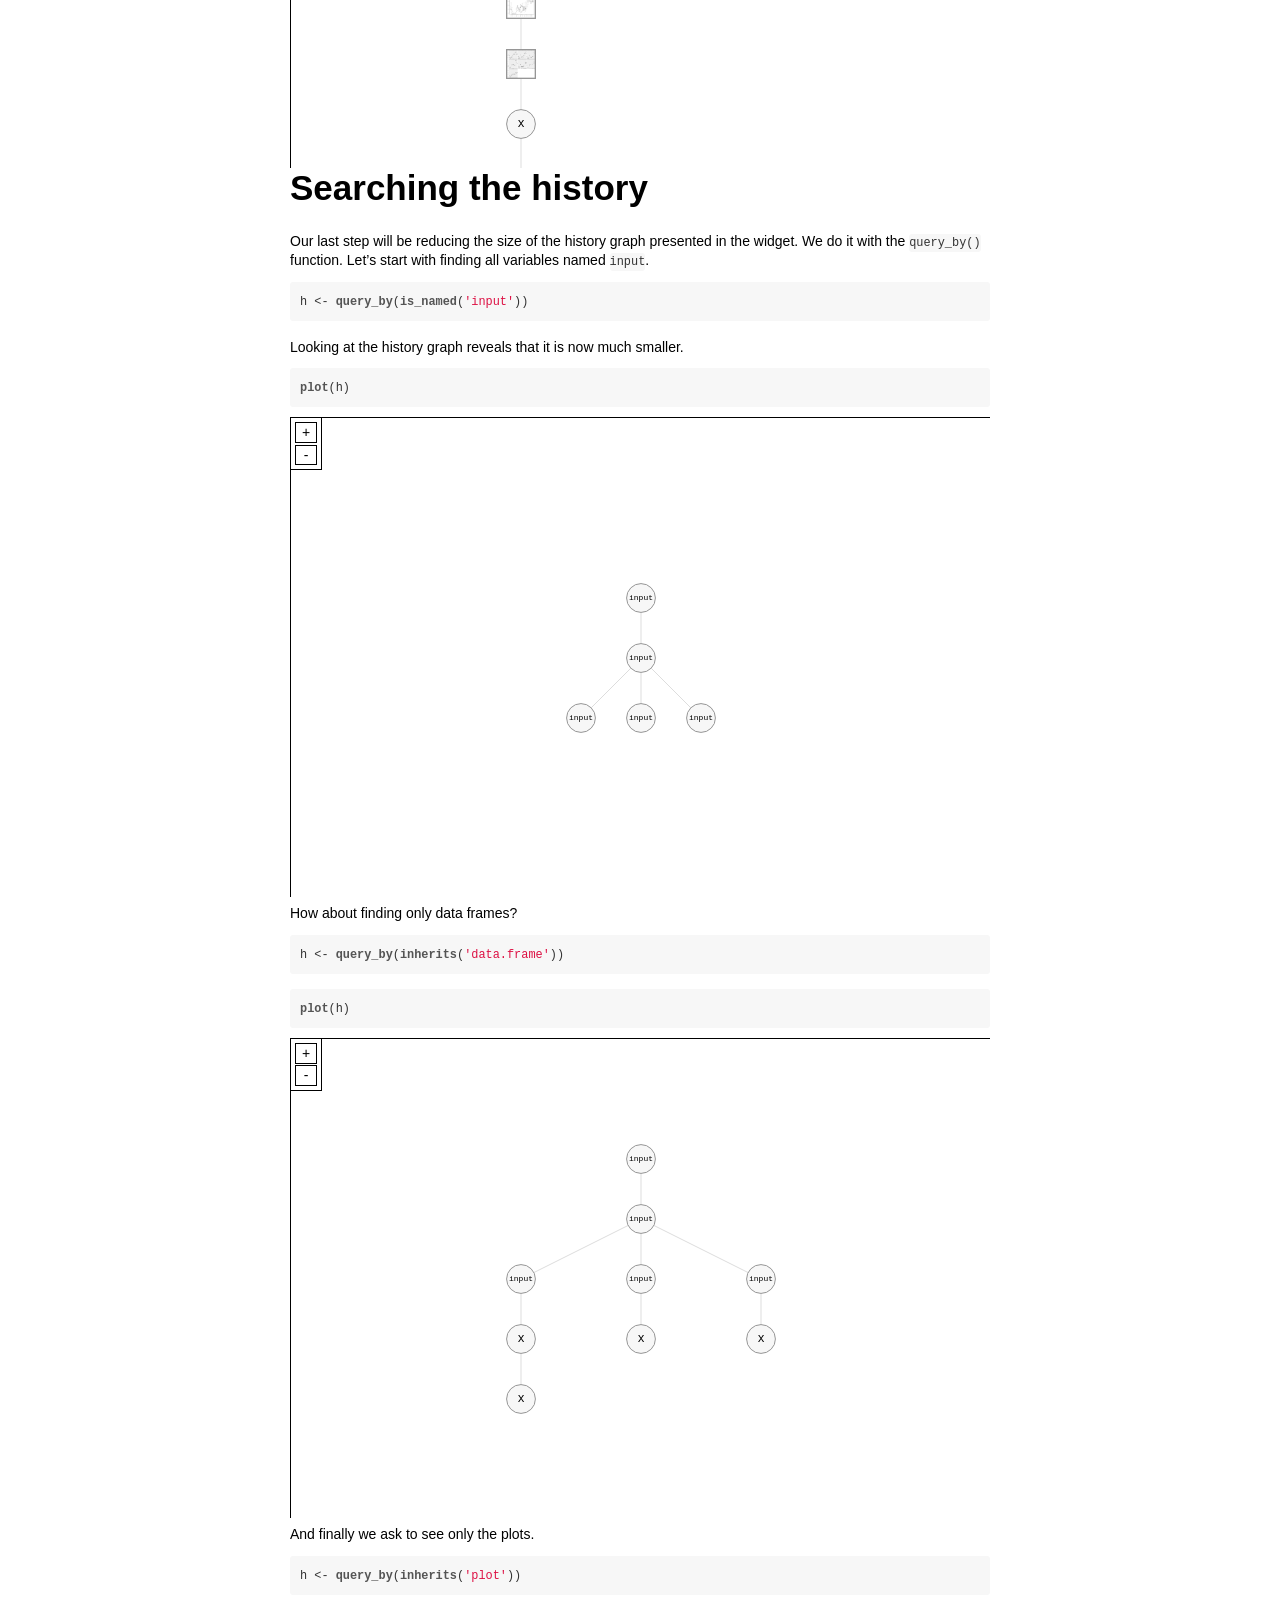
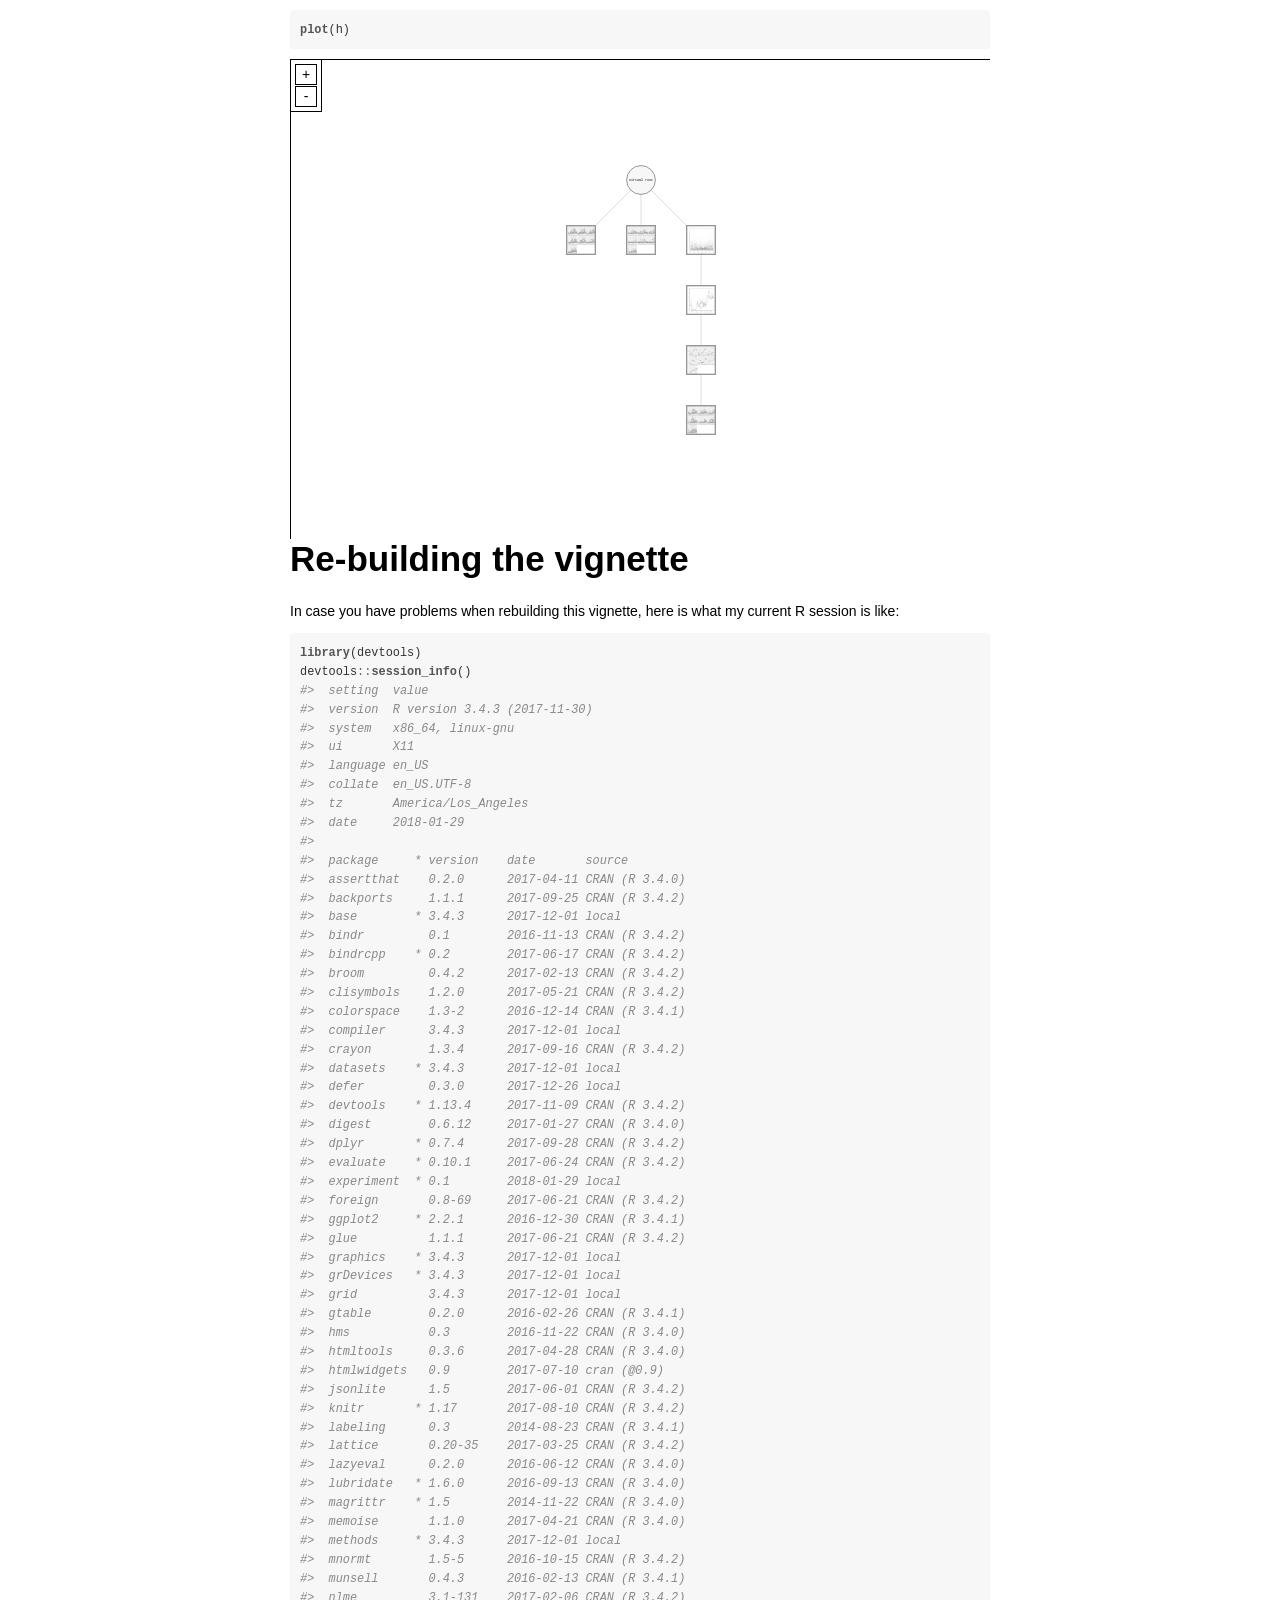
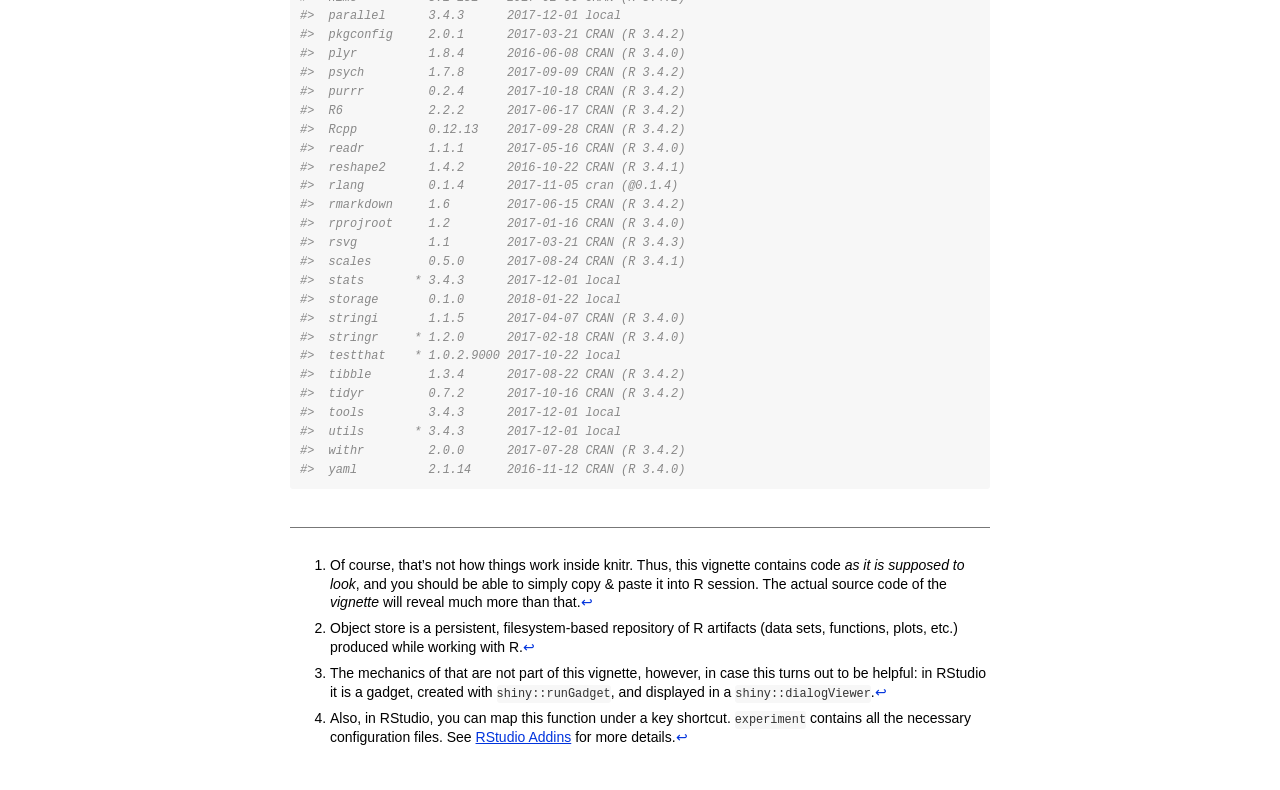
